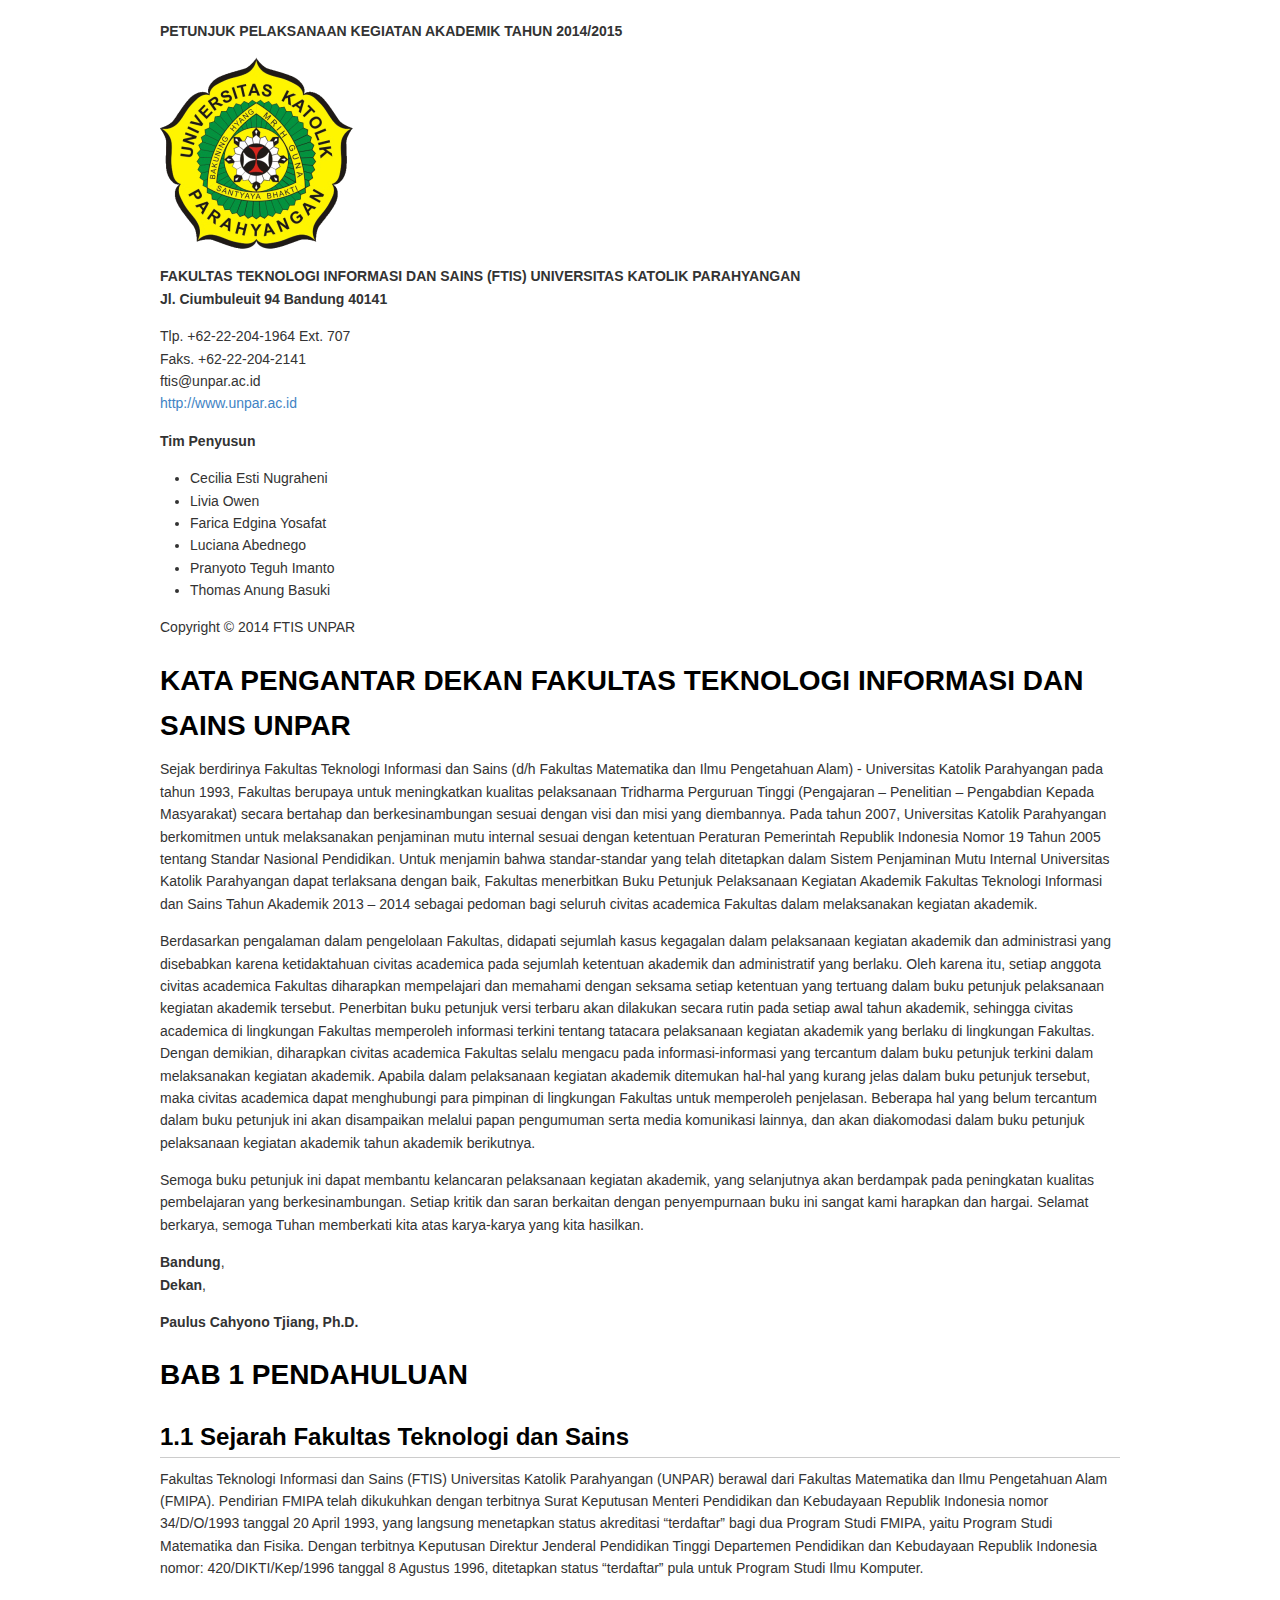
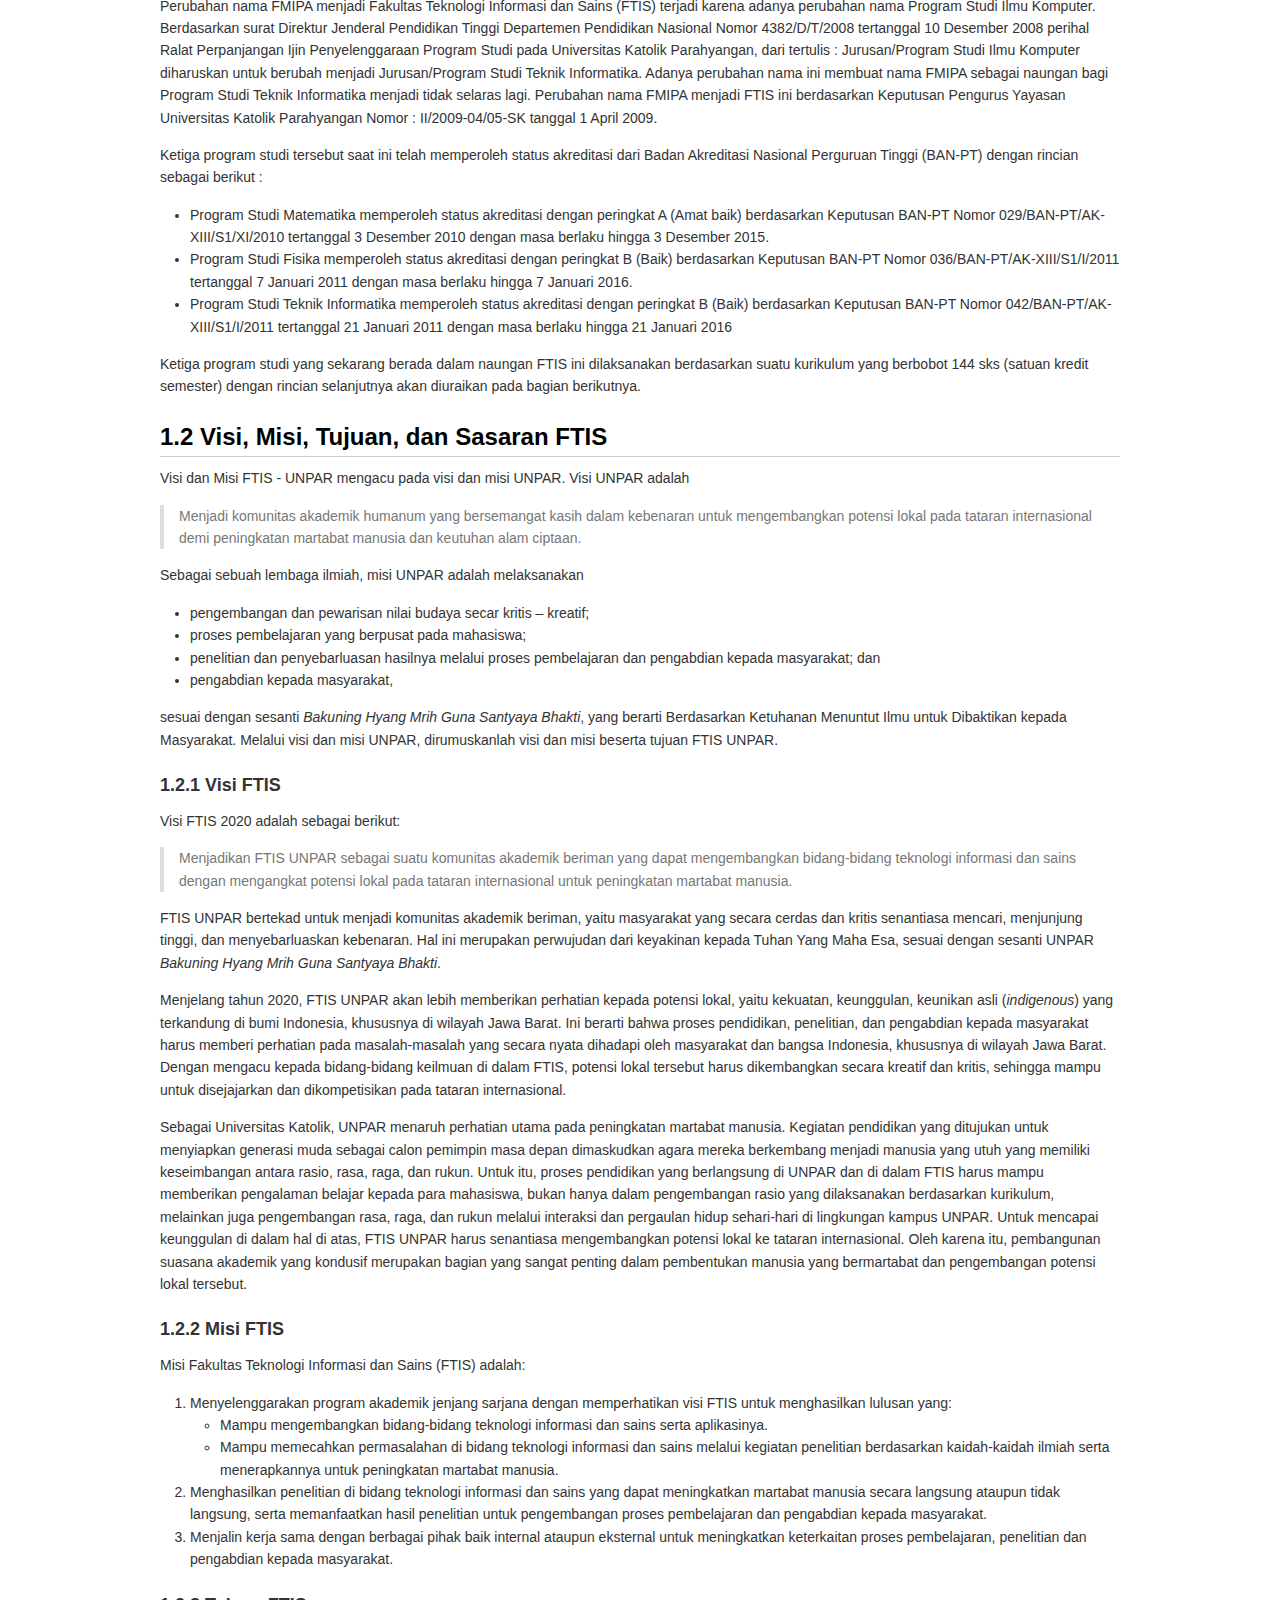
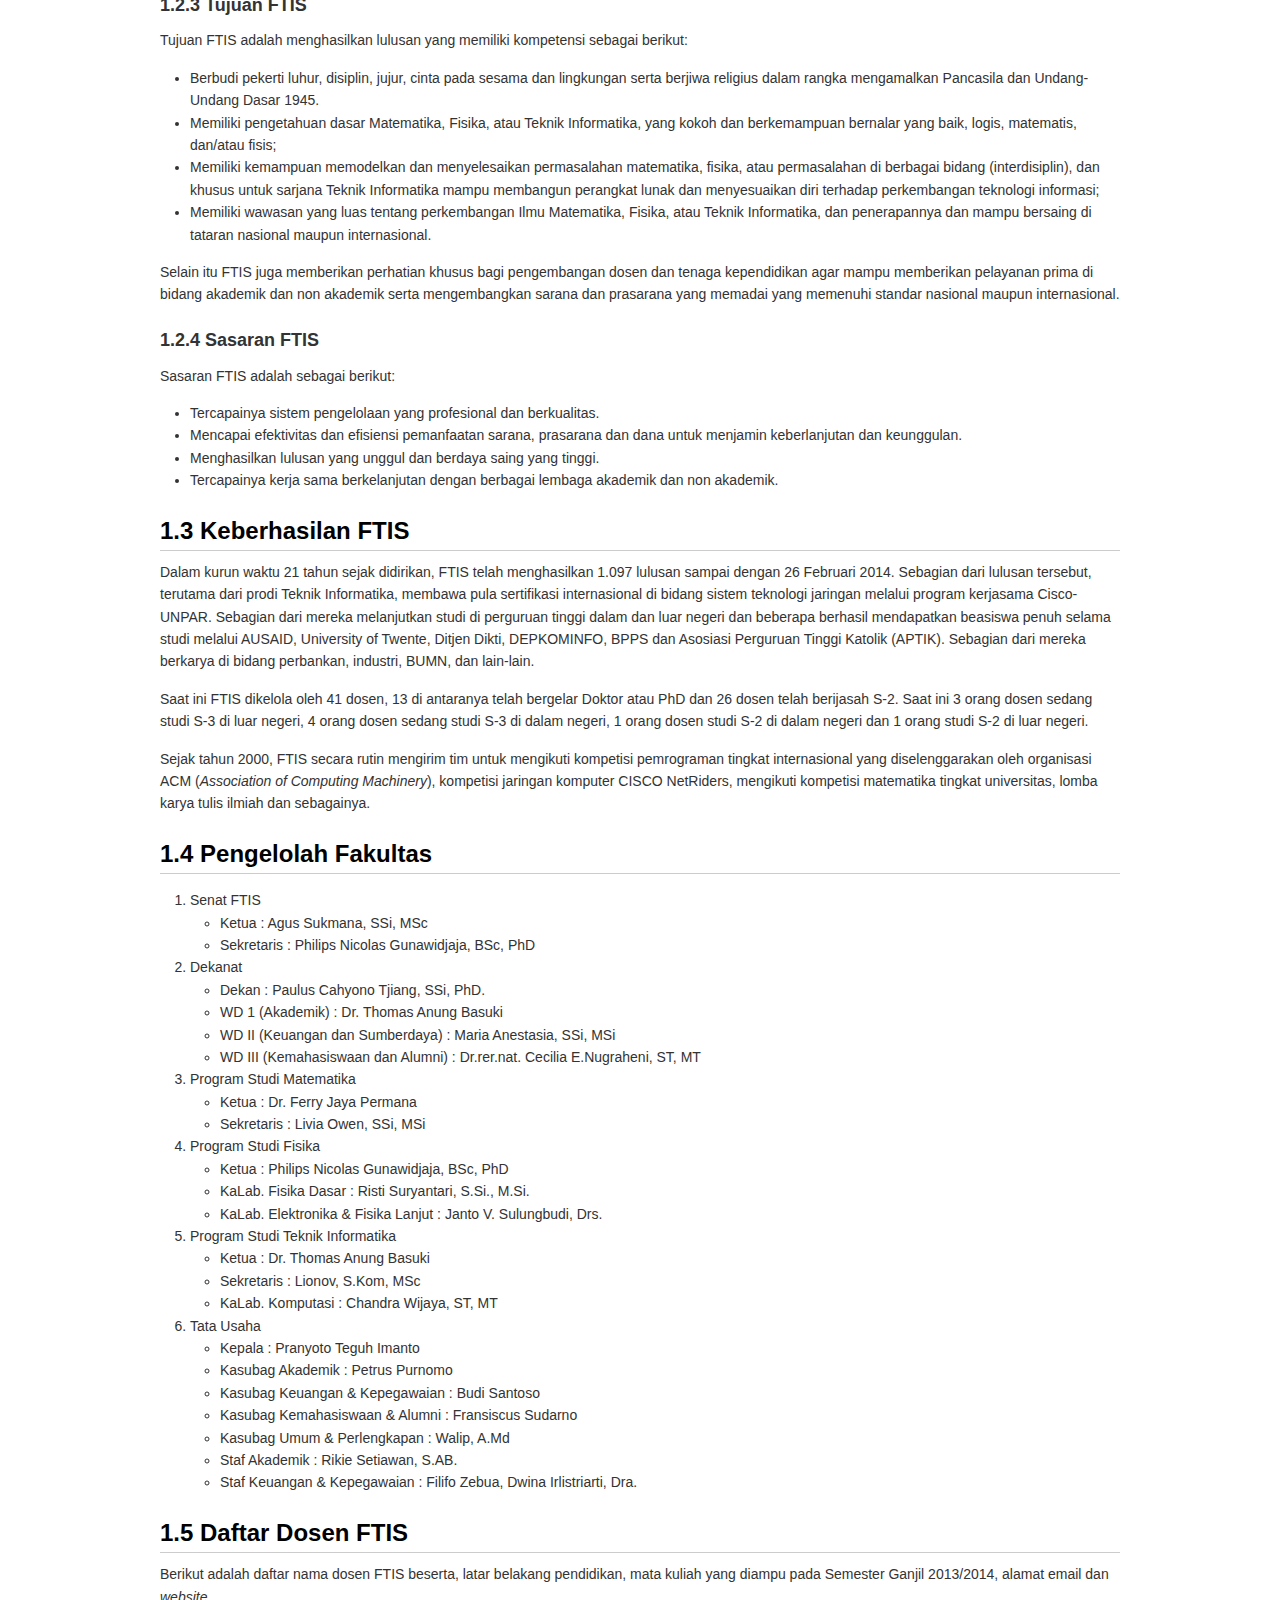
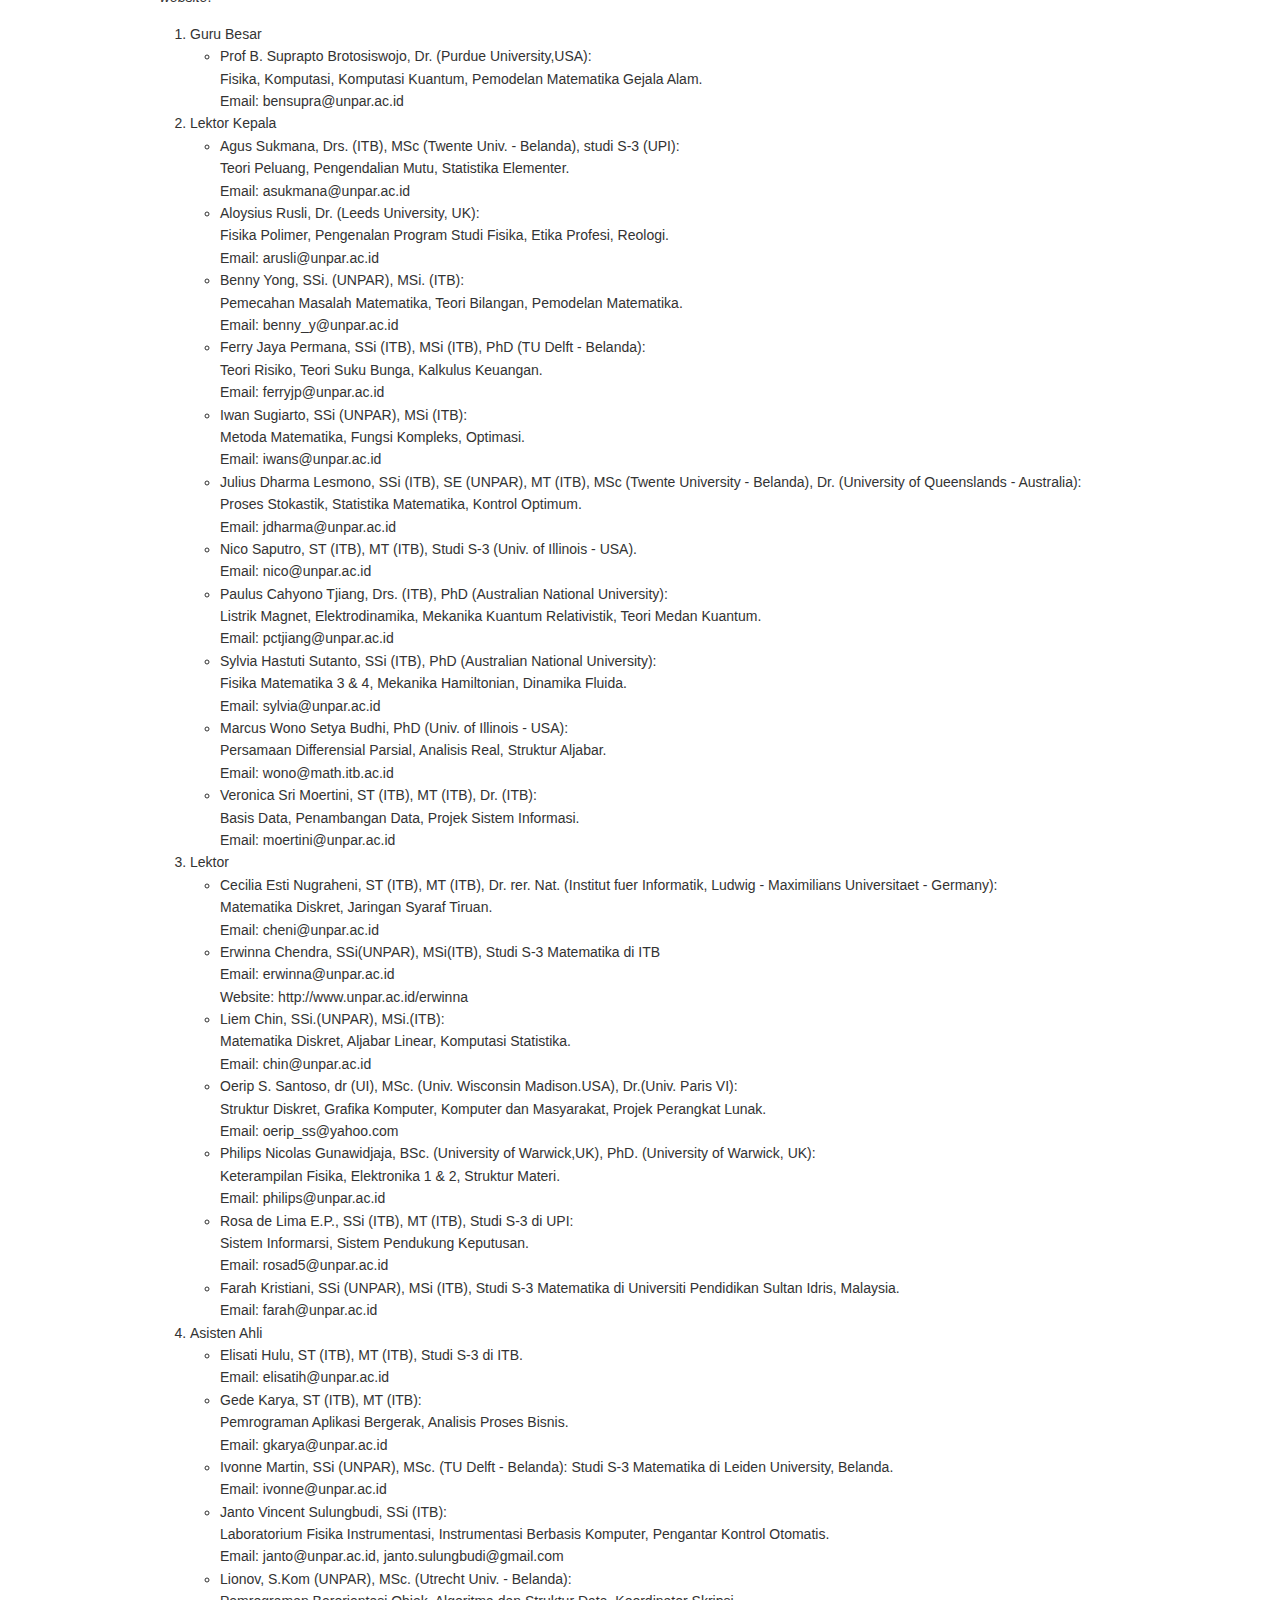
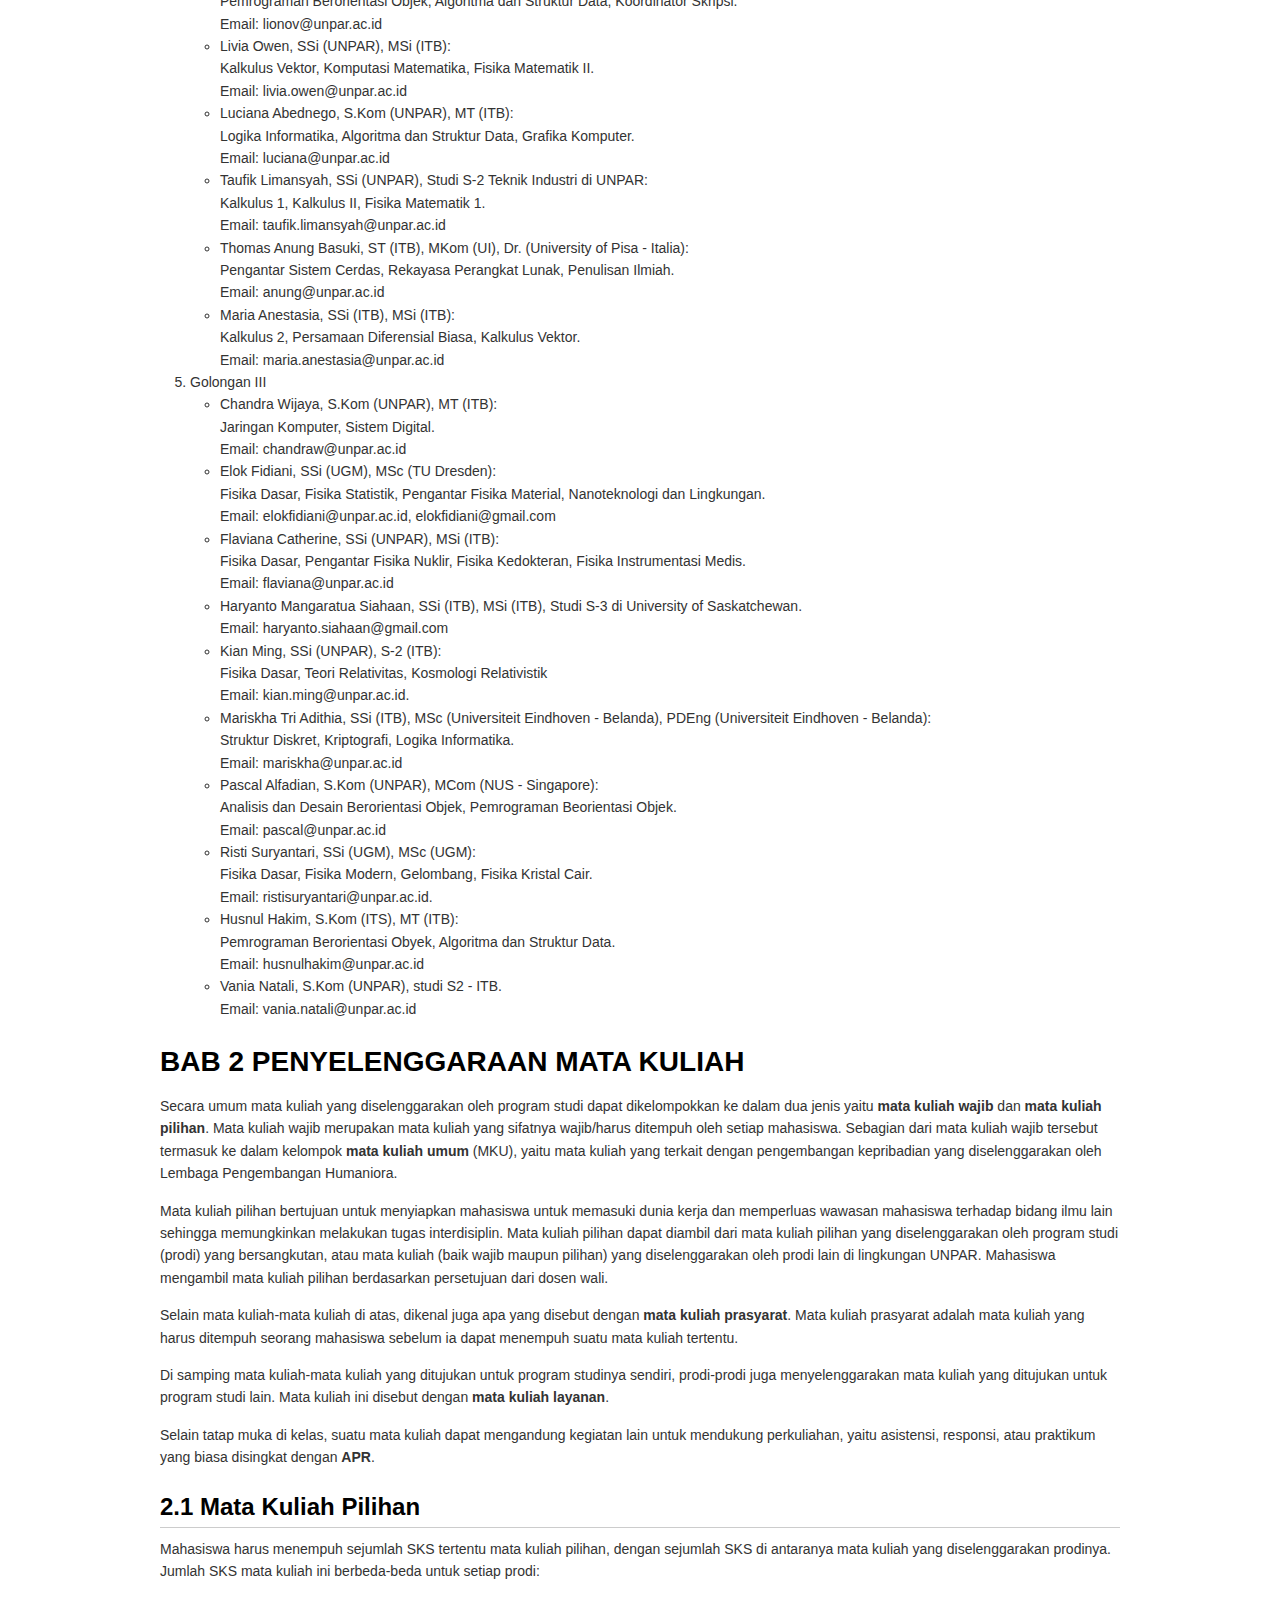
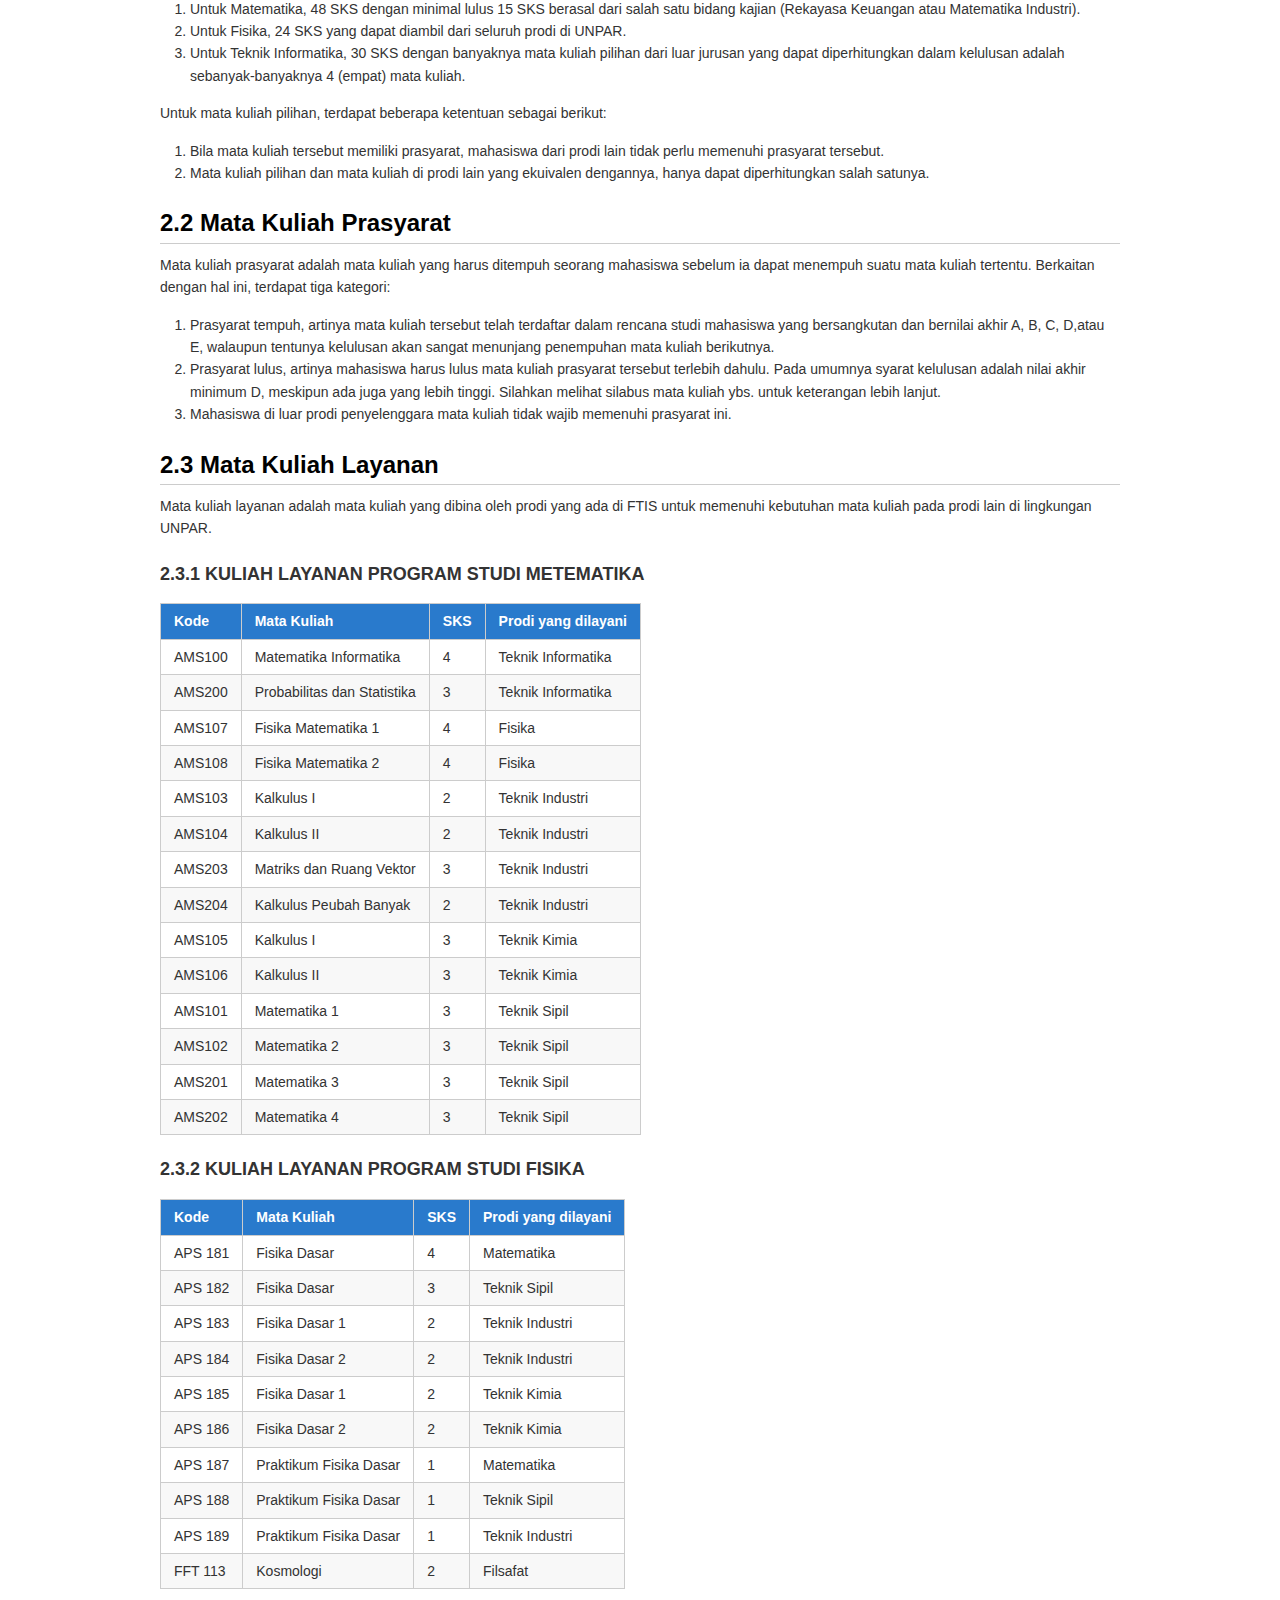
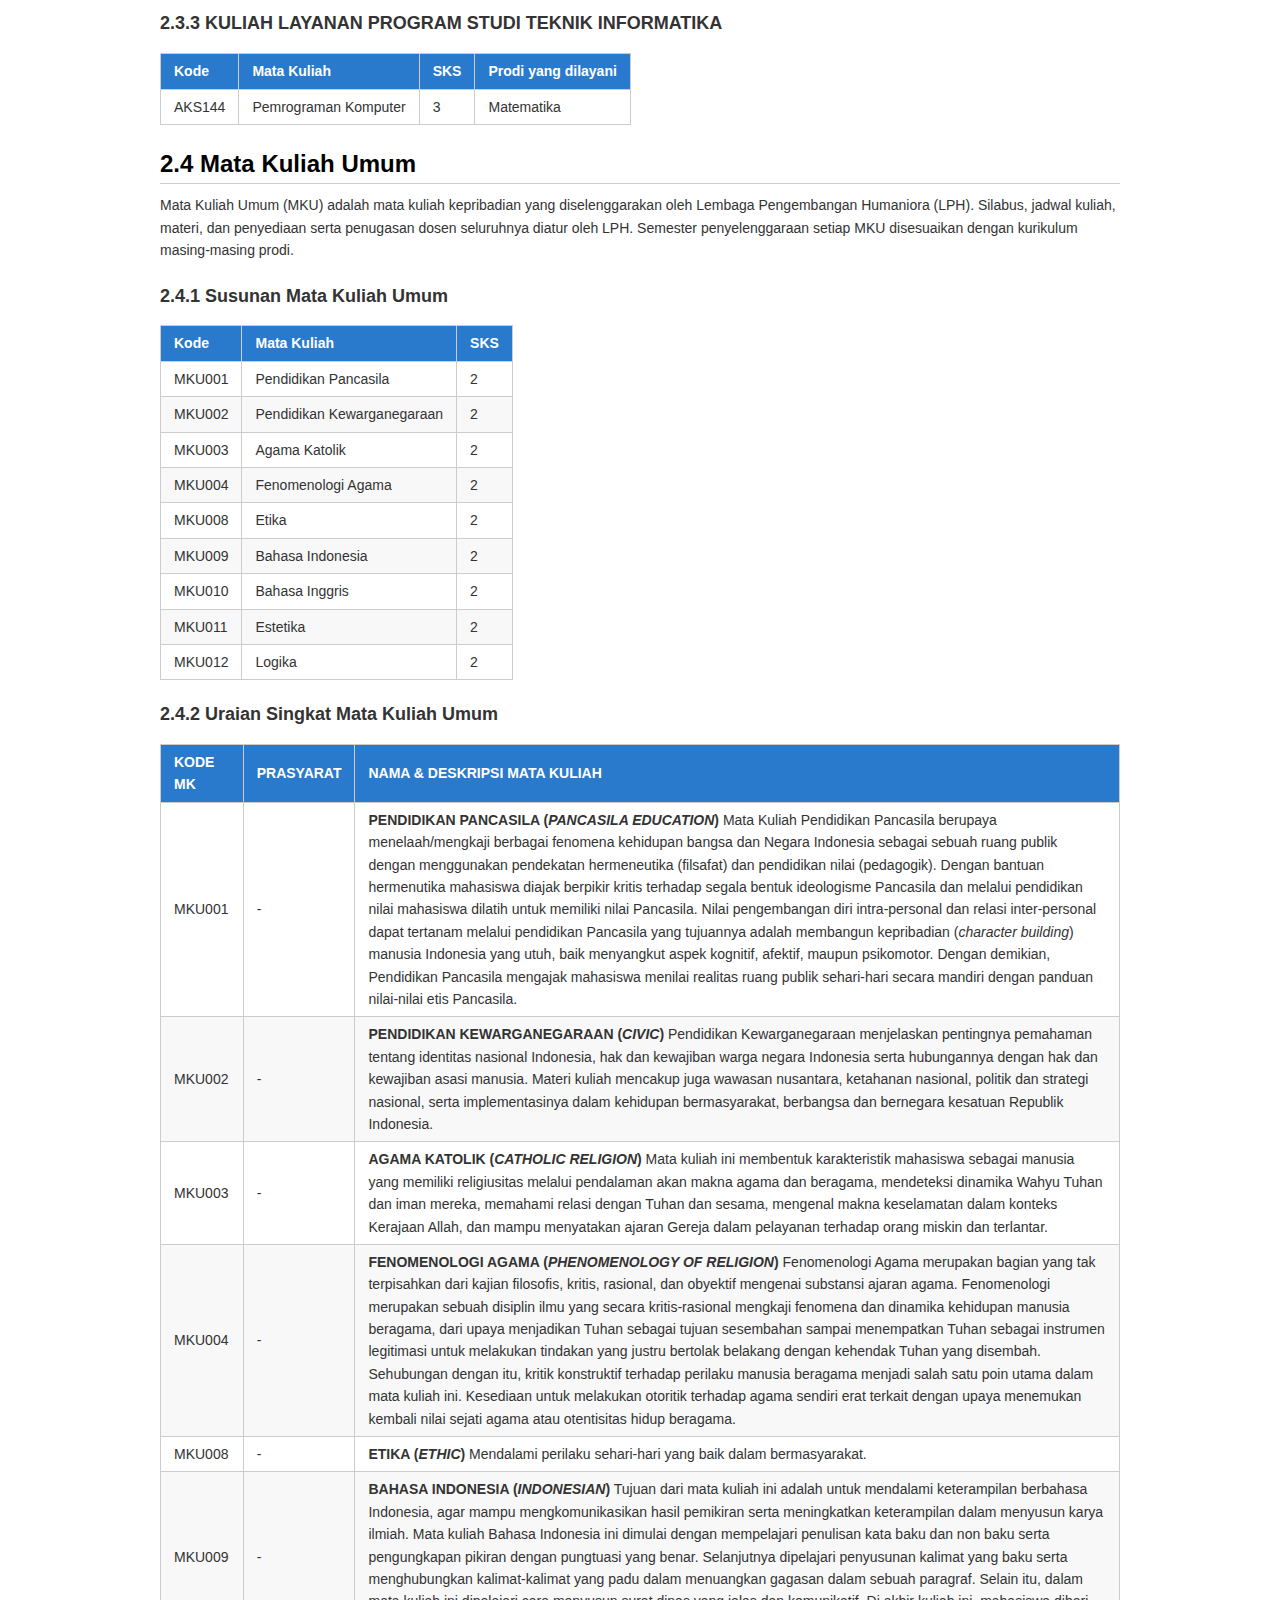
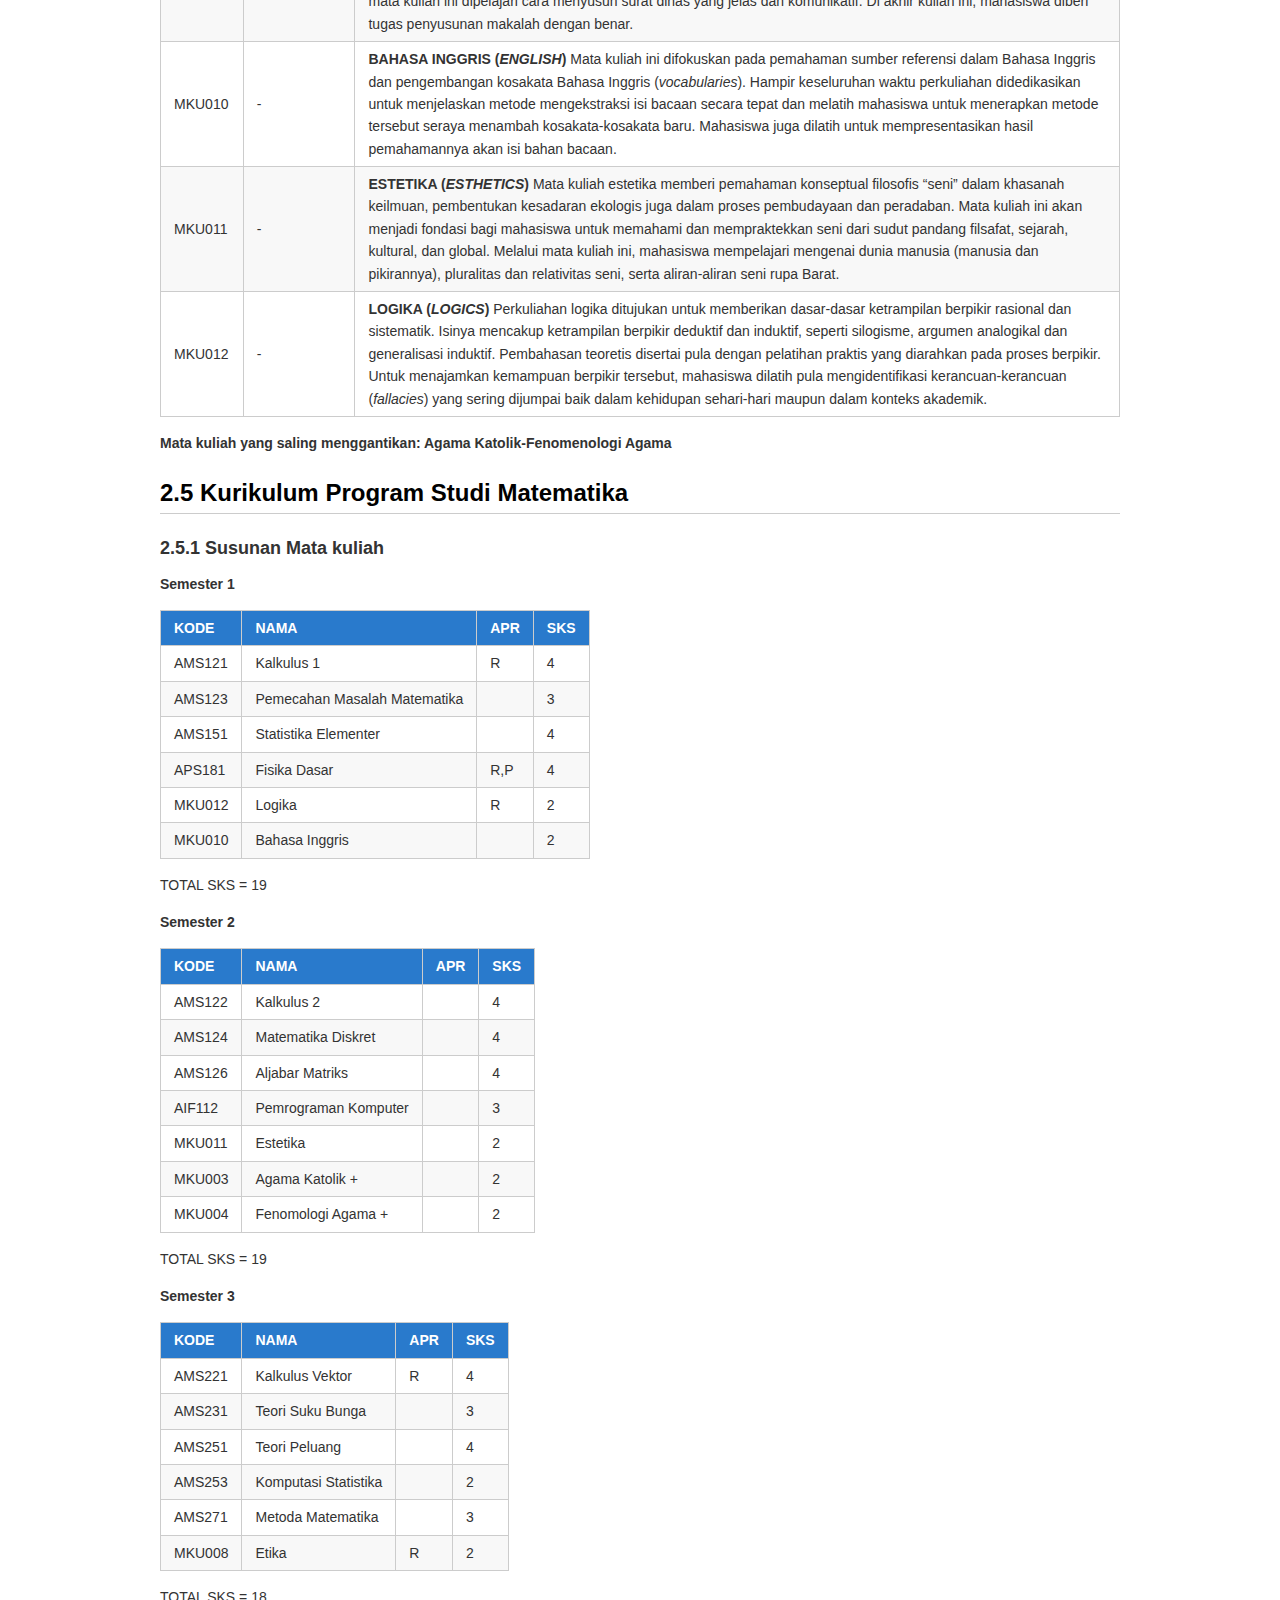
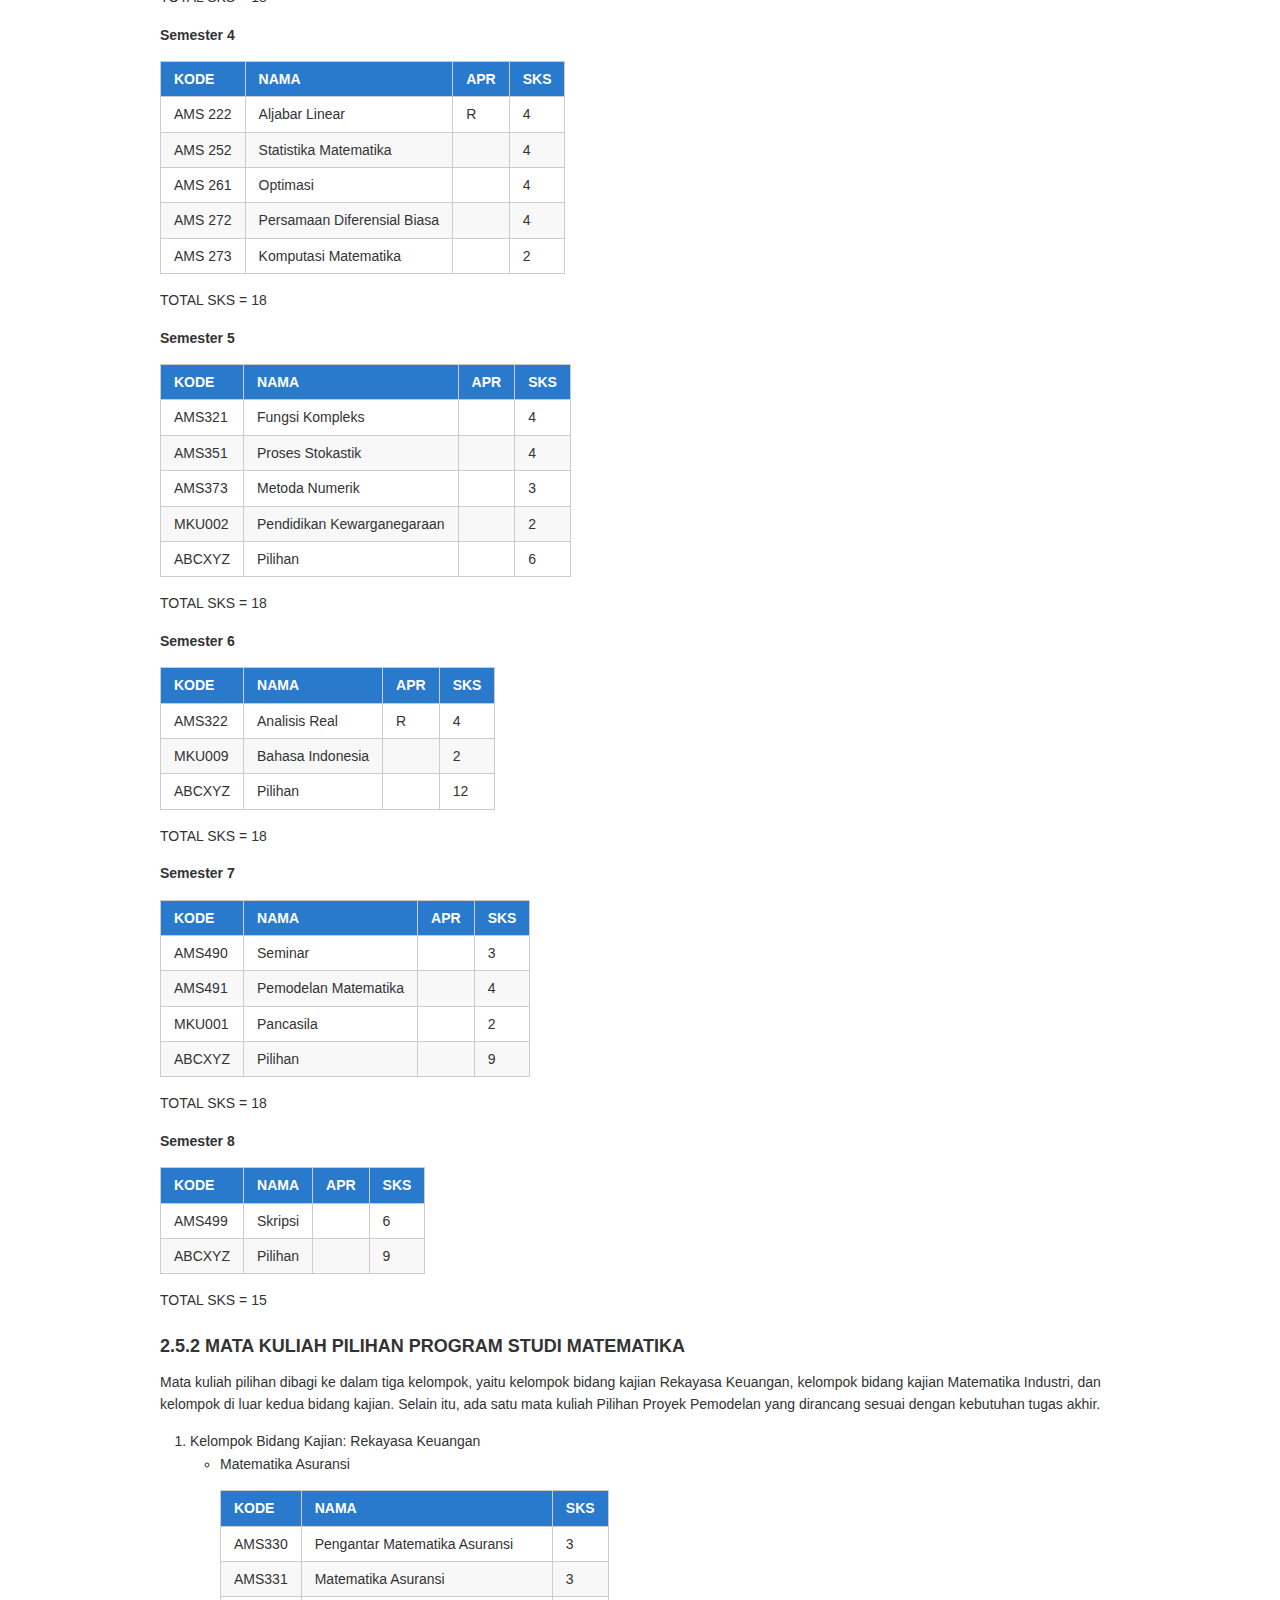
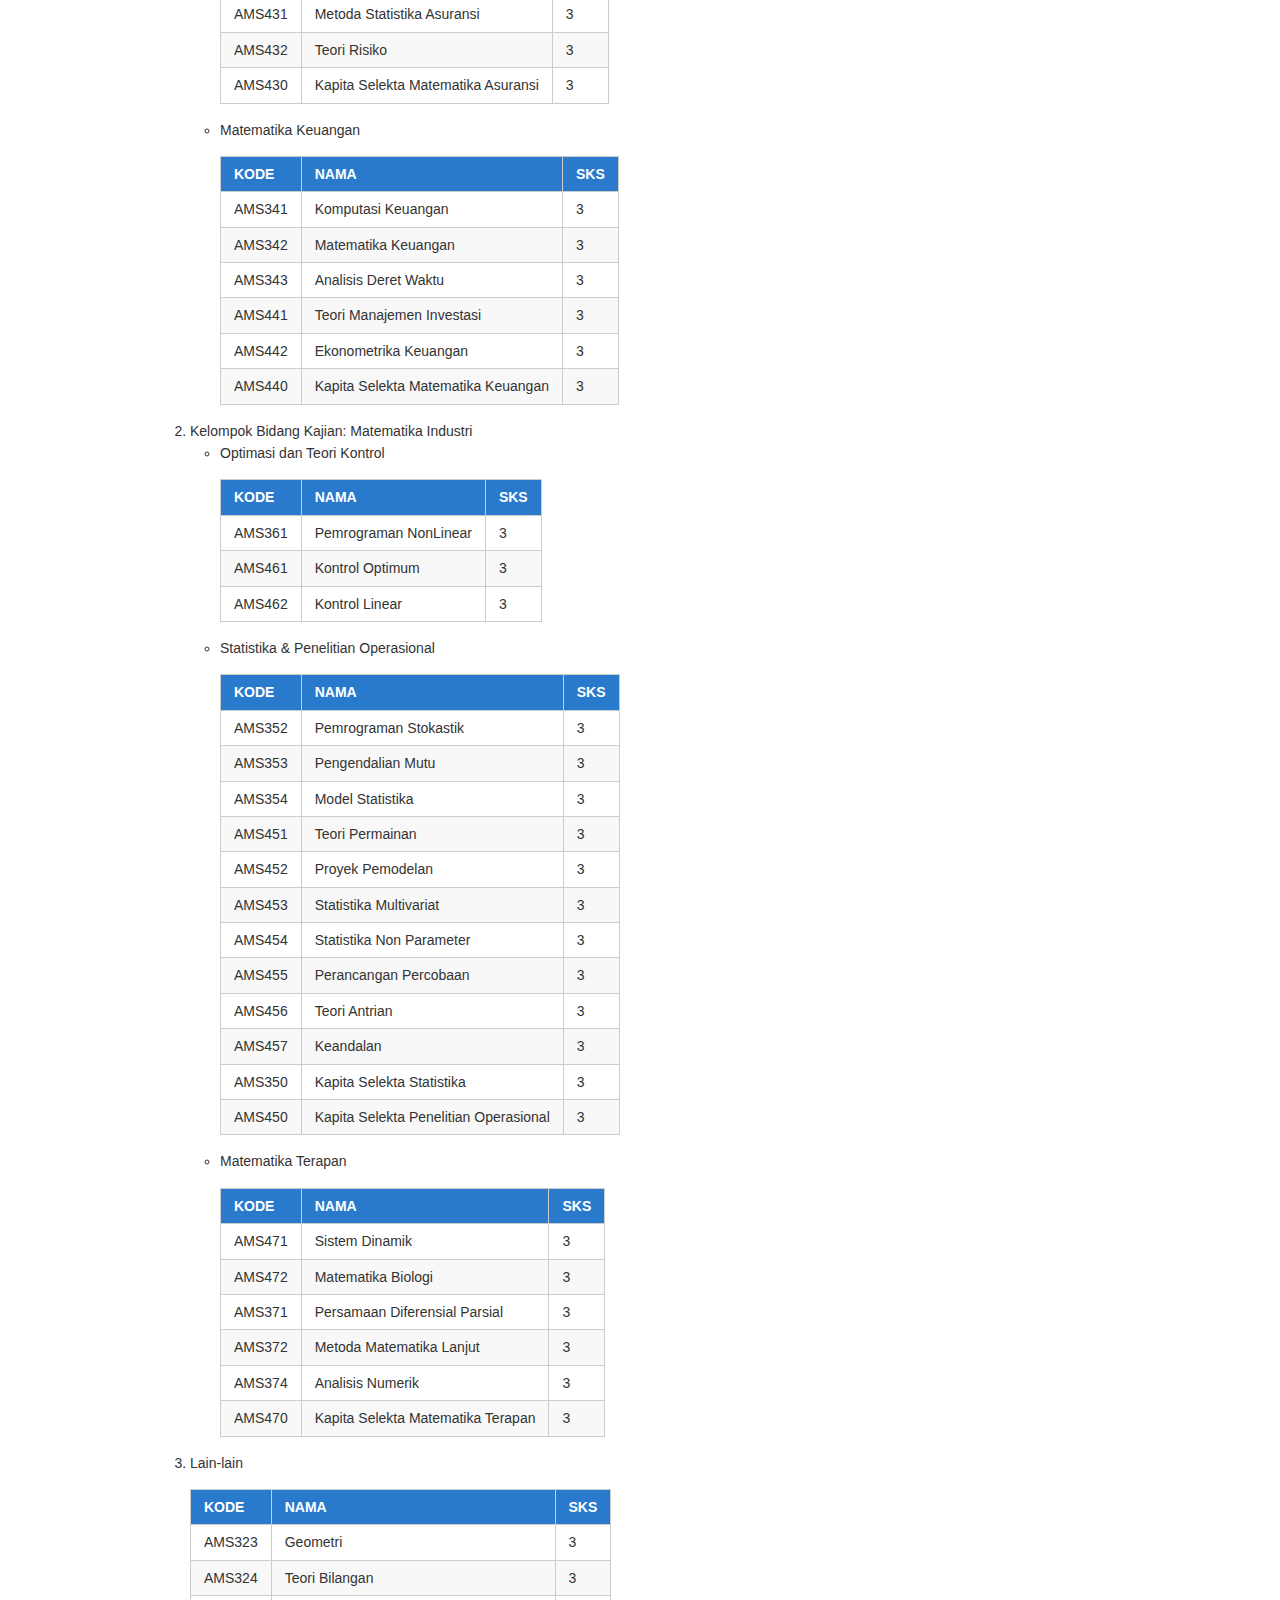
==== index.html @ fb12d9ad "Initial version of gh-pages for http://ftisunpar.github.io/juklak" ====
<!DOCTYPE html PUBLIC "-//W3C//DTD XHTML 1.0 Transitional//EN" "http://www.w3.org/TR/xhtml1/DTD/xhtml1-transitional.dtd">
<html xmlns="http://www.w3.org/1999/xhtml">
<head>
  <meta http-equiv="Content-Type" content="text/html; charset=utf-8" />
  <meta http-equiv="Content-Style-Type" content="text/css" />
  <meta name="generator" content="pandoc" />
  <title></title>
  <link rel="stylesheet" type="text/css" href="css/style.css">
  <style type="text/css">code{white-space: pre;}</style>
</head>
<body>
<p><strong>PETUNJUK PELAKSANAAN KEGIATAN AKADEMIK TAHUN 2014/2015</strong></p>
<div class="figure">
<img src="images/unpar.png" title="Logo UNPAR" alt="Logo UNPAR"/>
</div>
<p><strong>FAKULTAS TEKNOLOGI INFORMASI DAN SAINS (FTIS) UNIVERSITAS KATOLIK PARAHYANGAN</strong><br /><strong>Jl. Ciumbuleuit 94 Bandung 40141</strong></p>
<p>Tlp. +62-22-204-1964 Ext. 707<br />Faks. +62-22-204-2141<br />ftis@unpar.ac.id<br /><a href="http://www.unpar.ac.id" class="uri">http://www.unpar.ac.id</a></p>
<p><strong>Tim Penyusun</strong></p>
<ul>
<li>Cecilia Esti Nugraheni</li>
<li>Livia Owen</li>
<li>Farica Edgina Yosafat</li>
<li>Luciana Abednego</li>
<li>Pranyoto Teguh Imanto</li>
<li>Thomas Anung Basuki</li>
</ul>
<p>Copyright © 2014 FTIS UNPAR</p>
<h1 id="kata-pengantar-dekan-fakultas-teknologi-informasi-dan-sains-unpar">KATA PENGANTAR DEKAN FAKULTAS TEKNOLOGI INFORMASI DAN SAINS UNPAR</h1>
<p>Sejak berdirinya Fakultas Teknologi Informasi dan Sains (d/h Fakultas Matematika dan Ilmu Pengetahuan Alam) - Universitas Katolik Parahyangan pada tahun 1993, Fakultas berupaya untuk meningkatkan kualitas pelaksanaan Tridharma Perguruan Tinggi (Pengajaran – Penelitian – Pengabdian Kepada Masyarakat) secara bertahap dan berkesinambungan sesuai dengan visi dan misi yang diembannya. Pada tahun 2007, Universitas Katolik Parahyangan berkomitmen untuk melaksanakan penjaminan mutu internal sesuai dengan ketentuan Peraturan Pemerintah Republik Indonesia Nomor 19 Tahun 2005 tentang Standar Nasional Pendidikan. Untuk menjamin bahwa standar-standar yang telah ditetapkan dalam Sistem Penjaminan Mutu Internal Universitas Katolik Parahyangan dapat terlaksana dengan baik, Fakultas menerbitkan Buku Petunjuk Pelaksanaan Kegiatan Akademik Fakultas Teknologi Informasi dan Sains Tahun Akademik 2013 – 2014 sebagai pedoman bagi seluruh civitas academica Fakultas dalam melaksanakan kegiatan akademik.</p>
<p>Berdasarkan pengalaman dalam pengelolaan Fakultas, didapati sejumlah kasus kegagalan dalam pelaksanaan kegiatan akademik dan administrasi yang disebabkan karena ketidaktahuan civitas academica pada sejumlah ketentuan akademik dan administratif yang berlaku. Oleh karena itu, setiap anggota civitas academica Fakultas diharapkan mempelajari dan memahami dengan seksama setiap ketentuan yang tertuang dalam buku petunjuk pelaksanaan kegiatan akademik tersebut. Penerbitan buku petunjuk versi terbaru akan dilakukan secara rutin pada setiap awal tahun akademik, sehingga civitas academica di lingkungan Fakultas memperoleh informasi terkini tentang tatacara pelaksanaan kegiatan akademik yang berlaku di lingkungan Fakultas. Dengan demikian, diharapkan civitas academica Fakultas selalu mengacu pada informasi-informasi yang tercantum dalam buku petunjuk terkini dalam melaksanakan kegiatan akademik. Apabila dalam pelaksanaan kegiatan akademik ditemukan hal-hal yang kurang jelas dalam buku petunjuk tersebut, maka civitas academica dapat menghubungi para pimpinan di lingkungan Fakultas untuk memperoleh penjelasan. Beberapa hal yang belum tercantum dalam buku petunjuk ini akan disampaikan melalui papan pengumuman serta media komunikasi lainnya, dan akan diakomodasi dalam buku petunjuk pelaksanaan kegiatan akademik tahun akademik berikutnya.</p>
<p>Semoga buku petunjuk ini dapat membantu kelancaran pelaksanaan kegiatan akademik, yang selanjutnya akan berdampak pada peningkatan kualitas pembelajaran yang berkesinambungan. Setiap kritik dan saran berkaitan dengan penyempurnaan buku ini sangat kami harapkan dan hargai. Selamat berkarya, semoga Tuhan memberkati kita atas karya-karya yang kita hasilkan.</p>
<p><strong>Bandung</strong>,<br /><strong>Dekan</strong>,</p>
<p><strong>Paulus Cahyono Tjiang, Ph.D.</strong></p>
<h1 id="bab-1-pendahuluan">BAB 1 PENDAHULUAN</h1>
<h2 id="sejarah-fakultas-teknologi-dan-sains">1.1 Sejarah Fakultas Teknologi dan Sains</h2>
<p>Fakultas Teknologi Informasi dan Sains (FTIS) Universitas Katolik Parahyangan (UNPAR) berawal dari Fakultas Matematika dan Ilmu Pengetahuan Alam (FMIPA). Pendirian FMIPA telah dikukuhkan dengan terbitnya Surat Keputusan Menteri Pendidikan dan Kebudayaan Republik Indonesia nomor 34/D/O/1993 tanggal 20 April 1993, yang langsung menetapkan status akreditasi “terdaftar” bagi dua Program Studi FMIPA, yaitu Program Studi Matematika dan Fisika. Dengan terbitnya Keputusan Direktur Jenderal Pendidikan Tinggi Departemen Pendidikan dan Kebudayaan Republik Indonesia nomor: 420/DIKTI/Kep/1996 tanggal 8 Agustus 1996, ditetapkan status “terdaftar” pula untuk Program Studi Ilmu Komputer.</p>
<p>Perubahan nama FMIPA menjadi Fakultas Teknologi Informasi dan Sains (FTIS) terjadi karena adanya perubahan nama Program Studi Ilmu Komputer. Berdasarkan surat Direktur Jenderal Pendidikan Tinggi Departemen Pendidikan Nasional Nomor 4382/D/T/2008 tertanggal 10 Desember 2008 perihal Ralat Perpanjangan Ijin Penyelenggaraan Program Studi pada Universitas Katolik Parahyangan, dari tertulis : Jurusan/Program Studi Ilmu Komputer diharuskan untuk berubah menjadi Jurusan/Program Studi Teknik Informatika. Adanya perubahan nama ini membuat nama FMIPA sebagai naungan bagi Program Studi Teknik Informatika menjadi tidak selaras lagi. Perubahan nama FMIPA menjadi FTIS ini berdasarkan Keputusan Pengurus Yayasan Universitas Katolik Parahyangan Nomor : II/2009-04/05-SK tanggal 1 April 2009.</p>
<p>Ketiga program studi tersebut saat ini telah memperoleh status akreditasi dari Badan Akreditasi Nasional Perguruan Tinggi (BAN-PT) dengan rincian sebagai berikut :</p>
<ul>
<li>Program Studi Matematika memperoleh status akreditasi dengan peringkat A (Amat baik) berdasarkan Keputusan BAN-PT Nomor 029/BAN-PT/AK-XIII/S1/XI/2010 tertanggal 3 Desember 2010 dengan masa berlaku hingga 3 Desember 2015.</li>
<li>Program Studi Fisika memperoleh status akreditasi dengan peringkat B (Baik) berdasarkan Keputusan BAN-PT Nomor 036/BAN-PT/AK-XIII/S1/I/2011 tertanggal 7 Januari 2011 dengan masa berlaku hingga 7 Januari 2016.</li>
<li>Program Studi Teknik Informatika memperoleh status akreditasi dengan peringkat B (Baik) berdasarkan Keputusan BAN-PT Nomor 042/BAN-PT/AK-XIII/S1/I/2011 tertanggal 21 Januari 2011 dengan masa berlaku hingga 21 Januari 2016</li>
</ul>
<p>Ketiga program studi yang sekarang berada dalam naungan FTIS ini dilaksanakan berdasarkan suatu kurikulum yang berbobot 144 sks (satuan kredit semester) dengan rincian selanjutnya akan diuraikan pada bagian berikutnya.</p>
<h2 id="visi-misi-tujuan-dan-sasaran-ftis">1.2 Visi, Misi, Tujuan, dan Sasaran FTIS</h2>
<p>Visi dan Misi FTIS - UNPAR mengacu pada visi dan misi UNPAR. Visi UNPAR adalah</p>
<blockquote>
<p>Menjadi komunitas akademik humanum yang bersemangat kasih dalam kebenaran untuk mengembangkan potensi lokal pada tataran internasional demi peningkatan martabat manusia dan keutuhan alam ciptaan.</p>
</blockquote>
<p>Sebagai sebuah lembaga ilmiah, misi UNPAR adalah melaksanakan</p>
<ul>
<li>pengembangan dan pewarisan nilai budaya secar kritis – kreatif;</li>
<li>proses pembelajaran yang berpusat pada mahasiswa;</li>
<li>penelitian dan penyebarluasan hasilnya melalui proses pembelajaran dan pengabdian kepada masyarakat; dan</li>
<li>pengabdian kepada masyarakat,</li>
</ul>
<p>sesuai dengan sesanti <em>Bakuning Hyang Mrih Guna Santyaya Bhakti</em>, yang berarti Berdasarkan Ketuhanan Menuntut Ilmu untuk Dibaktikan kepada Masyarakat. Melalui visi dan misi UNPAR, dirumuskanlah visi dan misi beserta tujuan FTIS UNPAR.</p>
<h3 id="visi-ftis">1.2.1 Visi FTIS</h3>
<p>Visi FTIS 2020 adalah sebagai berikut:</p>
<blockquote>
<p>Menjadikan FTIS UNPAR sebagai suatu komunitas akademik beriman yang dapat mengembangkan bidang-bidang teknologi informasi dan sains dengan mengangkat potensi lokal pada tataran internasional untuk peningkatan martabat manusia.</p>
</blockquote>
<p>FTIS UNPAR bertekad untuk menjadi komunitas akademik beriman, yaitu masyarakat yang secara cerdas dan kritis senantiasa mencari, menjunjung tinggi, dan menyebarluaskan kebenaran. Hal ini merupakan perwujudan dari keyakinan kepada Tuhan Yang Maha Esa, sesuai dengan sesanti UNPAR <em>Bakuning Hyang Mrih Guna Santyaya Bhakti</em>.</p>
<p>Menjelang tahun 2020, FTIS UNPAR akan lebih memberikan perhatian kepada potensi lokal, yaitu kekuatan, keunggulan, keunikan asli (<em>indigenous</em>) yang terkandung di bumi Indonesia, khususnya di wilayah Jawa Barat. Ini berarti bahwa proses pendidikan, penelitian, dan pengabdian kepada masyarakat harus memberi perhatian pada masalah-masalah yang secara nyata dihadapi oleh masyarakat dan bangsa Indonesia, khususnya di wilayah Jawa Barat. Dengan mengacu kepada bidang-bidang keilmuan di dalam FTIS, potensi lokal tersebut harus dikembangkan secara kreatif dan kritis, sehingga mampu untuk disejajarkan dan dikompetisikan pada tataran internasional.</p>
<p>Sebagai Universitas Katolik, UNPAR menaruh perhatian utama pada peningkatan martabat manusia. Kegiatan pendidikan yang ditujukan untuk menyiapkan generasi muda sebagai calon pemimpin masa depan dimaskudkan agara mereka berkembang menjadi manusia yang utuh yang memiliki keseimbangan antara rasio, rasa, raga, dan rukun. Untuk itu, proses pendidikan yang berlangsung di UNPAR dan di dalam FTIS harus mampu memberikan pengalaman belajar kepada para mahasiswa, bukan hanya dalam pengembangan rasio yang dilaksanakan berdasarkan kurikulum, melainkan juga pengembangan rasa, raga, dan rukun melalui interaksi dan pergaulan hidup sehari-hari di lingkungan kampus UNPAR. Untuk mencapai keunggulan di dalam hal di atas, FTIS UNPAR harus senantiasa mengembangkan potensi lokal ke tataran internasional. Oleh karena itu, pembangunan suasana akademik yang kondusif merupakan bagian yang sangat penting dalam pembentukan manusia yang bermartabat dan pengembangan potensi lokal tersebut.</p>
<h3 id="misi-ftis">1.2.2 Misi FTIS</h3>
<p>Misi Fakultas Teknologi Informasi dan Sains (FTIS) adalah:</p>
<ol style="list-style-type: decimal">
<li>Menyelenggarakan program akademik jenjang sarjana dengan memperhatikan visi FTIS untuk menghasilkan lulusan yang:
<ul>
<li>Mampu mengembangkan bidang-bidang teknologi informasi dan sains serta aplikasinya.</li>
<li>Mampu memecahkan permasalahan di bidang teknologi informasi dan sains melalui kegiatan penelitian berdasarkan kaidah-kaidah ilmiah serta menerapkannya untuk peningkatan martabat manusia.</li>
</ul></li>
<li>Menghasilkan penelitian di bidang teknologi informasi dan sains yang dapat meningkatkan martabat manusia secara langsung ataupun tidak langsung, serta memanfaatkan hasil penelitian untuk pengembangan proses pembelajaran dan pengabdian kepada masyarakat.</li>
<li>Menjalin kerja sama dengan berbagai pihak baik internal ataupun eksternal untuk meningkatkan keterkaitan proses pembelajaran, penelitian dan pengabdian kepada masyarakat.</li>
</ol>
<h3 id="tujuan-ftis">1.2.3 Tujuan FTIS</h3>
<p>Tujuan FTIS adalah menghasilkan lulusan yang memiliki kompetensi sebagai berikut:</p>
<ul>
<li>Berbudi pekerti luhur, disiplin, jujur, cinta pada sesama dan lingkungan serta berjiwa religius dalam rangka mengamalkan Pancasila dan Undang-Undang Dasar 1945.</li>
<li>Memiliki pengetahuan dasar Matematika, Fisika, atau Teknik Informatika, yang kokoh dan berkemampuan bernalar yang baik, logis, matematis, dan/atau fisis;</li>
<li>Memiliki kemampuan memodelkan dan menyelesaikan permasalahan matematika, fisika, atau permasalahan di berbagai bidang (interdisiplin), dan khusus untuk sarjana Teknik Informatika mampu membangun perangkat lunak dan menyesuaikan diri terhadap perkembangan teknologi informasi;</li>
<li>Memiliki wawasan yang luas tentang perkembangan Ilmu Matematika, Fisika, atau Teknik Informatika, dan penerapannya dan mampu bersaing di tataran nasional maupun internasional.</li>
</ul>
<p>Selain itu FTIS juga memberikan perhatian khusus bagi pengembangan dosen dan tenaga kependidikan agar mampu memberikan pelayanan prima di bidang akademik dan non akademik serta mengembangkan sarana dan prasarana yang memadai yang memenuhi standar nasional maupun internasional.</p>
<h3 id="sasaran-ftis">1.2.4 Sasaran FTIS</h3>
<p>Sasaran FTIS adalah sebagai berikut:</p>
<ul>
<li>Tercapainya sistem pengelolaan yang profesional dan berkualitas.</li>
<li>Mencapai efektivitas dan efisiensi pemanfaatan sarana, prasarana dan dana untuk menjamin keberlanjutan dan keunggulan.</li>
<li>Menghasilkan lulusan yang unggul dan berdaya saing yang tinggi.</li>
<li>Tercapainya kerja sama berkelanjutan dengan berbagai lembaga akademik dan non akademik.</li>
</ul>
<h2 id="keberhasilan-ftis">1.3 Keberhasilan FTIS</h2>
<p>Dalam kurun waktu 21 tahun sejak didirikan, FTIS telah menghasilkan 1.097 lulusan sampai dengan 26 Februari 2014. Sebagian dari lulusan tersebut, terutama dari prodi Teknik Informatika, membawa pula sertifikasi internasional di bidang sistem teknologi jaringan melalui program kerjasama Cisco-UNPAR. Sebagian dari mereka melanjutkan studi di perguruan tinggi dalam dan luar negeri dan beberapa berhasil mendapatkan beasiswa penuh selama studi melalui AUSAID, University of Twente, Ditjen Dikti, DEPKOMINFO, BPPS dan Asosiasi Perguruan Tinggi Katolik (APTIK). Sebagian dari mereka berkarya di bidang perbankan, industri, BUMN, dan lain-lain.</p>
<p>Saat ini FTIS dikelola oleh 41 dosen, 13 di antaranya telah bergelar Doktor atau PhD dan 26 dosen telah berijasah S-2. Saat ini 3 orang dosen sedang studi S-3 di luar negeri, 4 orang dosen sedang studi S-3 di dalam negeri, 1 orang dosen studi S-2 di dalam negeri dan 1 orang studi S-2 di luar negeri.</p>
<p>Sejak tahun 2000, FTIS secara rutin mengirim tim untuk mengikuti kompetisi pemrograman tingkat internasional yang diselenggarakan oleh organisasi ACM (<em>Association of Computing Machinery</em>), kompetisi jaringan komputer CISCO NetRiders, mengikuti kompetisi matematika tingkat universitas, lomba karya tulis ilmiah dan sebagainya.</p>
<h2 id="pengelolah-fakultas">1.4 Pengelolah Fakultas</h2>
<ol style="list-style-type: decimal">
<li>Senat FTIS
<ul>
<li>Ketua : Agus Sukmana, SSi, MSc</li>
<li>Sekretaris : Philips Nicolas Gunawidjaja, BSc, PhD</li>
</ul></li>
<li>Dekanat
<ul>
<li>Dekan : Paulus Cahyono Tjiang, SSi, PhD.</li>
<li>WD 1 (Akademik) : Dr. Thomas Anung Basuki</li>
<li>WD II (Keuangan dan Sumberdaya) : Maria Anestasia, SSi, MSi</li>
<li>WD III (Kemahasiswaan dan Alumni) : Dr.rer.nat. Cecilia E.Nugraheni, ST, MT</li>
</ul></li>
<li>Program Studi Matematika
<ul>
<li>Ketua : Dr. Ferry Jaya Permana</li>
<li>Sekretaris : Livia Owen, SSi, MSi</li>
</ul></li>
<li>Program Studi Fisika
<ul>
<li>Ketua : Philips Nicolas Gunawidjaja, BSc, PhD</li>
<li>KaLab. Fisika Dasar : Risti Suryantari, S.Si., M.Si.</li>
<li>KaLab. Elektronika &amp; Fisika Lanjut : Janto V. Sulungbudi, Drs.</li>
</ul></li>
<li>Program Studi Teknik Informatika
<ul>
<li>Ketua : Dr. Thomas Anung Basuki</li>
<li>Sekretaris : Lionov, S.Kom, MSc</li>
<li>KaLab. Komputasi : Chandra Wijaya, ST, MT</li>
</ul></li>
<li>Tata Usaha
<ul>
<li>Kepala : Pranyoto Teguh Imanto</li>
<li>Kasubag Akademik : Petrus Purnomo</li>
<li>Kasubag Keuangan &amp; Kepegawaian : Budi Santoso</li>
<li>Kasubag Kemahasiswaan &amp; Alumni : Fransiscus Sudarno</li>
<li>Kasubag Umum &amp; Perlengkapan : Walip, A.Md</li>
<li>Staf Akademik : Rikie Setiawan, S.AB.</li>
<li>Staf Keuangan &amp; Kepegawaian : Filifo Zebua, Dwina Irlistriarti, Dra.</li>
</ul></li>
</ol>
<h2 id="daftar-dosen-ftis">1.5 Daftar Dosen FTIS</h2>
<p>Berikut adalah daftar nama dosen FTIS beserta, latar belakang pendidikan, mata kuliah yang diampu pada Semester Ganjil 2013/2014, alamat email dan <em>website</em>.</p>
<ol style="list-style-type: decimal">
<li>Guru Besar
<ul>
<li>Prof B. Suprapto Brotosiswojo, Dr. (Purdue University,USA):<br />Fisika, Komputasi, Komputasi Kuantum, Pemodelan Matematika Gejala Alam.<br />Email: bensupra@unpar.ac.id</li>
</ul></li>
<li>Lektor Kepala
<ul>
<li>Agus Sukmana, Drs. (ITB), MSc (Twente Univ. - Belanda), studi S-3 (UPI):<br />Teori Peluang, Pengendalian Mutu, Statistika Elementer.<br />Email: asukmana@unpar.ac.id</li>
<li>Aloysius Rusli, Dr. (Leeds University, UK):<br />Fisika Polimer, Pengenalan Program Studi Fisika, Etika Profesi, Reologi.<br />Email: arusli@unpar.ac.id</li>
<li>Benny Yong, SSi. (UNPAR), MSi. (ITB):<br />Pemecahan Masalah Matematika, Teori Bilangan, Pemodelan Matematika.<br />Email: benny_y@unpar.ac.id</li>
<li>Ferry Jaya Permana, SSi (ITB), MSi (ITB), PhD (TU Delft - Belanda):<br />Teori Risiko, Teori Suku Bunga, Kalkulus Keuangan.<br />Email: ferryjp@unpar.ac.id</li>
<li>Iwan Sugiarto, SSi (UNPAR), MSi (ITB):<br />Metoda Matematika, Fungsi Kompleks, Optimasi.<br />Email: iwans@unpar.ac.id</li>
<li>Julius Dharma Lesmono, SSi (ITB), SE (UNPAR), MT (ITB), MSc (Twente University - Belanda), Dr. (University of Queenslands - Australia):<br />Proses Stokastik, Statistika Matematika, Kontrol Optimum.<br />Email: jdharma@unpar.ac.id</li>
<li>Nico Saputro, ST (ITB), MT (ITB), Studi S-3 (Univ. of Illinois - USA).<br />Email: nico@unpar.ac.id</li>
<li>Paulus Cahyono Tjiang, Drs. (ITB), PhD (Australian National University):<br />Listrik Magnet, Elektrodinamika, Mekanika Kuantum Relativistik, Teori Medan Kuantum.<br />Email: pctjiang@unpar.ac.id</li>
<li>Sylvia Hastuti Sutanto, SSi (ITB), PhD (Australian National University):<br />Fisika Matematika 3 &amp; 4, Mekanika Hamiltonian, Dinamika Fluida.<br />Email: sylvia@unpar.ac.id</li>
<li>Marcus Wono Setya Budhi, PhD (Univ. of Illinois - USA):<br />Persamaan Differensial Parsial, Analisis Real, Struktur Aljabar.<br />Email: wono@math.itb.ac.id</li>
<li>Veronica Sri Moertini, ST (ITB), MT (ITB), Dr. (ITB):<br />Basis Data, Penambangan Data, Projek Sistem Informasi.<br />Email: moertini@unpar.ac.id</li>
</ul></li>
<li>Lektor
<ul>
<li>Cecilia Esti Nugraheni, ST (ITB), MT (ITB), Dr. rer. Nat. (Institut fuer Informatik, Ludwig - Maximilians Universitaet - Germany):<br />Matematika Diskret, Jaringan Syaraf Tiruan.<br />Email: cheni@unpar.ac.id</li>
<li>Erwinna Chendra, SSi(UNPAR), MSi(ITB), Studi S-3 Matematika di ITB<br />Email: erwinna@unpar.ac.id<br />Website: http://www.unpar.ac.id/erwinna</li>
<li>Liem Chin, SSi.(UNPAR), MSi.(ITB):<br />Matematika Diskret, Aljabar Linear, Komputasi Statistika.<br />Email: chin@unpar.ac.id</li>
<li>Oerip S. Santoso, dr (UI), MSc. (Univ. Wisconsin Madison.USA), Dr.(Univ. Paris VI):<br />Struktur Diskret, Grafika Komputer, Komputer dan Masyarakat, Projek Perangkat Lunak.<br />Email: oerip_ss@yahoo.com</li>
<li>Philips Nicolas Gunawidjaja, BSc. (University of Warwick,UK), PhD. (University of Warwick, UK):<br />Keterampilan Fisika, Elektronika 1 &amp; 2, Struktur Materi.<br />Email: philips@unpar.ac.id</li>
<li>Rosa de Lima E.P., SSi (ITB), MT (ITB), Studi S-3 di UPI:<br />Sistem Informarsi, Sistem Pendukung Keputusan.<br />Email: rosad5@unpar.ac.id</li>
<li>Farah Kristiani, SSi (UNPAR), MSi (ITB), Studi S-3 Matematika di Universiti Pendidikan Sultan Idris, Malaysia.<br />Email: farah@unpar.ac.id</li>
</ul></li>
<li>Asisten Ahli
<ul>
<li>Elisati Hulu, ST (ITB), MT (ITB), Studi S-3 di ITB.<br />Email: elisatih@unpar.ac.id</li>
<li>Gede Karya, ST (ITB), MT (ITB):<br />Pemrograman Aplikasi Bergerak, Analisis Proses Bisnis.<br />Email: gkarya@unpar.ac.id</li>
<li>Ivonne Martin, SSi (UNPAR), MSc. (TU Delft - Belanda): Studi S-3 Matematika di Leiden University, Belanda.<br />Email: ivonne@unpar.ac.id</li>
<li>Janto Vincent Sulungbudi, SSi (ITB):<br />Laboratorium Fisika Instrumentasi, Instrumentasi Berbasis Komputer, Pengantar Kontrol Otomatis.<br />Email: janto@unpar.ac.id, janto.sulungbudi@gmail.com</li>
<li>Lionov, S.Kom (UNPAR), MSc. (Utrecht Univ. - Belanda):<br />Pemrograman Berorientasi Objek, Algoritma dan Struktur Data, Koordinator Skripsi.<br />Email: lionov@unpar.ac.id</li>
<li>Livia Owen, SSi (UNPAR), MSi (ITB):<br />Kalkulus Vektor, Komputasi Matematika, Fisika Matematik II.<br />Email: livia.owen@unpar.ac.id</li>
<li>Luciana Abednego, S.Kom (UNPAR), MT (ITB):<br />Logika Informatika, Algoritma dan Struktur Data, Grafika Komputer.<br />Email: luciana@unpar.ac.id</li>
<li>Taufik Limansyah, SSi (UNPAR), Studi S-2 Teknik Industri di UNPAR:<br />Kalkulus 1, Kalkulus II, Fisika Matematik 1.<br />Email: taufik.limansyah@unpar.ac.id</li>
<li>Thomas Anung Basuki, ST (ITB), MKom (UI), Dr. (University of Pisa - Italia):<br />Pengantar Sistem Cerdas, Rekayasa Perangkat Lunak, Penulisan Ilmiah.<br />Email: anung@unpar.ac.id</li>
<li>Maria Anestasia, SSi (ITB), MSi (ITB):<br />Kalkulus 2, Persamaan Diferensial Biasa, Kalkulus Vektor.<br />Email: maria.anestasia@unpar.ac.id</li>
</ul></li>
<li>Golongan III
<ul>
<li>Chandra Wijaya, S.Kom (UNPAR), MT (ITB):<br />Jaringan Komputer, Sistem Digital.<br />Email: chandraw@unpar.ac.id</li>
<li>Elok Fidiani, SSi (UGM), MSc (TU Dresden):<br />Fisika Dasar, Fisika Statistik, Pengantar Fisika Material, Nanoteknologi dan Lingkungan.<br />Email: elokfidiani@unpar.ac.id, elokfidiani@gmail.com</li>
<li>Flaviana Catherine, SSi (UNPAR), MSi (ITB):<br />Fisika Dasar, Pengantar Fisika Nuklir, Fisika Kedokteran, Fisika Instrumentasi Medis.<br />Email: flaviana@unpar.ac.id</li>
<li>Haryanto Mangaratua Siahaan, SSi (ITB), MSi (ITB), Studi S-3 di University of Saskatchewan.<br />Email: haryanto.siahaan@gmail.com</li>
<li>Kian Ming, SSi (UNPAR), S-2 (ITB):<br />Fisika Dasar, Teori Relativitas, Kosmologi Relativistik<br />Email: kian.ming@unpar.ac.id.</li>
<li>Mariskha Tri Adithia, SSi (ITB), MSc (Universiteit Eindhoven - Belanda), PDEng (Universiteit Eindhoven - Belanda):<br />Struktur Diskret, Kriptografi, Logika Informatika.<br />Email: mariskha@unpar.ac.id</li>
<li>Pascal Alfadian, S.Kom (UNPAR), MCom (NUS - Singapore):<br />Analisis dan Desain Berorientasi Objek, Pemrograman Beorientasi Objek.<br />Email: pascal@unpar.ac.id</li>
<li>Risti Suryantari, SSi (UGM), MSc (UGM):<br />Fisika Dasar, Fisika Modern, Gelombang, Fisika Kristal Cair.<br />Email: ristisuryantari@unpar.ac.id.</li>
<li>Husnul Hakim, S.Kom (ITS), MT (ITB):<br />Pemrograman Berorientasi Obyek, Algoritma dan Struktur Data.<br />Email: husnulhakim@unpar.ac.id</li>
<li>Vania Natali, S.Kom (UNPAR), studi S2 - ITB.<br />Email: vania.natali@unpar.ac.id</li>
</ul></li>
</ol>
<h1 id="bab-2-penyelenggaraan-mata-kuliah">BAB 2 PENYELENGGARAAN MATA KULIAH</h1>
<p>Secara umum mata kuliah yang diselenggarakan oleh program studi dapat dikelompokkan ke dalam dua jenis yaitu <strong>mata kuliah wajib</strong> dan <strong>mata kuliah pilihan</strong>. Mata kuliah wajib merupakan mata kuliah yang sifatnya wajib/harus ditempuh oleh setiap mahasiswa. Sebagian dari mata kuliah wajib tersebut termasuk ke dalam kelompok <strong>mata kuliah umum</strong> (MKU), yaitu mata kuliah yang terkait dengan pengembangan kepribadian yang diselenggarakan oleh Lembaga Pengembangan Humaniora.</p>
<p>Mata kuliah pilihan bertujuan untuk menyiapkan mahasiswa untuk memasuki dunia kerja dan memperluas wawasan mahasiswa terhadap bidang ilmu lain sehingga memungkinkan melakukan tugas interdisiplin. Mata kuliah pilihan dapat diambil dari mata kuliah pilihan yang diselenggarakan oleh program studi (prodi) yang bersangkutan, atau mata kuliah (baik wajib maupun pilihan) yang diselenggarakan oleh prodi lain di lingkungan UNPAR. Mahasiswa mengambil mata kuliah pilihan berdasarkan persetujuan dari dosen wali.</p>
<p>Selain mata kuliah-mata kuliah di atas, dikenal juga apa yang disebut dengan <strong>mata kuliah prasyarat</strong>. Mata kuliah prasyarat adalah mata kuliah yang harus ditempuh seorang mahasiswa sebelum ia dapat menempuh suatu mata kuliah tertentu.</p>
<p>Di samping mata kuliah-mata kuliah yang ditujukan untuk program studinya sendiri, prodi-prodi juga menyelenggarakan mata kuliah yang ditujukan untuk program studi lain. Mata kuliah ini disebut dengan <strong>mata kuliah layanan</strong>.</p>
<p>Selain tatap muka di kelas, suatu mata kuliah dapat mengandung kegiatan lain untuk mendukung perkuliahan, yaitu asistensi, responsi, atau praktikum yang biasa disingkat dengan <strong>APR</strong>.</p>
<h2 id="mata-kuliah-pilihan">2.1 Mata Kuliah Pilihan</h2>
<p>Mahasiswa harus menempuh sejumlah SKS tertentu mata kuliah pilihan, dengan sejumlah SKS di antaranya mata kuliah yang diselenggarakan prodinya. Jumlah SKS mata kuliah ini berbeda-beda untuk setiap prodi:</p>
<ol style="list-style-type: decimal">
<li>Untuk Matematika, 48 SKS dengan minimal lulus 15 SKS berasal dari salah satu bidang kajian (Rekayasa Keuangan atau Matematika Industri).</li>
<li>Untuk Fisika, 24 SKS yang dapat diambil dari seluruh prodi di UNPAR.</li>
<li>Untuk Teknik Informatika, 30 SKS dengan banyaknya mata kuliah pilihan dari luar jurusan yang dapat diperhitungkan dalam kelulusan adalah sebanyak-banyaknya 4 (empat) mata kuliah.</li>
</ol>
<p>Untuk mata kuliah pilihan, terdapat beberapa ketentuan sebagai berikut:</p>
<ol style="list-style-type: decimal">
<li>Bila mata kuliah tersebut memiliki prasyarat, mahasiswa dari prodi lain tidak perlu memenuhi prasyarat tersebut.</li>
<li>Mata kuliah pilihan dan mata kuliah di prodi lain yang ekuivalen dengannya, hanya dapat diperhitungkan salah satunya.</li>
</ol>
<h2 id="mata-kuliah-prasyarat">2.2 Mata Kuliah Prasyarat</h2>
<p>Mata kuliah prasyarat adalah mata kuliah yang harus ditempuh seorang mahasiswa sebelum ia dapat menempuh suatu mata kuliah tertentu. Berkaitan dengan hal ini, terdapat tiga kategori:</p>
<ol style="list-style-type: decimal">
<li>Prasyarat tempuh, artinya mata kuliah tersebut telah terdaftar dalam rencana studi mahasiswa yang bersangkutan dan bernilai akhir A, B, C, D,atau E, walaupun tentunya kelulusan akan sangat menunjang penempuhan mata kuliah berikutnya.</li>
<li>Prasyarat lulus, artinya mahasiswa harus lulus mata kuliah prasyarat tersebut terlebih dahulu. Pada umumnya syarat kelulusan adalah nilai akhir minimum D, meskipun ada juga yang lebih tinggi. Silahkan melihat silabus mata kuliah ybs. untuk keterangan lebih lanjut.</li>
<li>Mahasiswa di luar prodi penyelenggara mata kuliah tidak wajib memenuhi prasyarat ini.</li>
</ol>
<h2 id="mata-kuliah-layanan">2.3 Mata Kuliah Layanan</h2>
<p>Mata kuliah layanan adalah mata kuliah yang dibina oleh prodi yang ada di FTIS untuk memenuhi kebutuhan mata kuliah pada prodi lain di lingkungan UNPAR.</p>
<h3 id="kuliah-layanan-program-studi-metematika">2.3.1 KULIAH LAYANAN PROGRAM STUDI METEMATIKA</h3>
<table>
<thead>
<tr class="header">
<th align="left">Kode</th>
<th align="left">Mata Kuliah</th>
<th align="left">SKS</th>
<th align="left">Prodi yang dilayani</th>
</tr>
</thead>
<tbody>
<tr class="odd">
<td align="left">AMS100</td>
<td align="left">Matematika Informatika</td>
<td align="left">4</td>
<td align="left">Teknik Informatika</td>
</tr>
<tr class="even">
<td align="left">AMS200</td>
<td align="left">Probabilitas dan Statistika</td>
<td align="left">3</td>
<td align="left">Teknik Informatika</td>
</tr>
<tr class="odd">
<td align="left">AMS107</td>
<td align="left">Fisika Matematika 1</td>
<td align="left">4</td>
<td align="left">Fisika</td>
</tr>
<tr class="even">
<td align="left">AMS108</td>
<td align="left">Fisika Matematika 2</td>
<td align="left">4</td>
<td align="left">Fisika</td>
</tr>
<tr class="odd">
<td align="left">AMS103</td>
<td align="left">Kalkulus I</td>
<td align="left">2</td>
<td align="left">Teknik Industri</td>
</tr>
<tr class="even">
<td align="left">AMS104</td>
<td align="left">Kalkulus II</td>
<td align="left">2</td>
<td align="left">Teknik Industri</td>
</tr>
<tr class="odd">
<td align="left">AMS203</td>
<td align="left">Matriks dan Ruang Vektor</td>
<td align="left">3</td>
<td align="left">Teknik Industri</td>
</tr>
<tr class="even">
<td align="left">AMS204</td>
<td align="left">Kalkulus Peubah Banyak</td>
<td align="left">2</td>
<td align="left">Teknik Industri</td>
</tr>
<tr class="odd">
<td align="left">AMS105</td>
<td align="left">Kalkulus I</td>
<td align="left">3</td>
<td align="left">Teknik Kimia</td>
</tr>
<tr class="even">
<td align="left">AMS106</td>
<td align="left">Kalkulus II</td>
<td align="left">3</td>
<td align="left">Teknik Kimia</td>
</tr>
<tr class="odd">
<td align="left">AMS101</td>
<td align="left">Matematika 1</td>
<td align="left">3</td>
<td align="left">Teknik Sipil</td>
</tr>
<tr class="even">
<td align="left">AMS102</td>
<td align="left">Matematika 2</td>
<td align="left">3</td>
<td align="left">Teknik Sipil</td>
</tr>
<tr class="odd">
<td align="left">AMS201</td>
<td align="left">Matematika 3</td>
<td align="left">3</td>
<td align="left">Teknik Sipil</td>
</tr>
<tr class="even">
<td align="left">AMS202</td>
<td align="left">Matematika 4</td>
<td align="left">3</td>
<td align="left">Teknik Sipil</td>
</tr>
</tbody>
</table>
<h3 id="kuliah-layanan-program-studi-fisika">2.3.2 KULIAH LAYANAN PROGRAM STUDI FISIKA</h3>
<table>
<thead>
<tr class="header">
<th align="left">Kode</th>
<th align="left">Mata Kuliah</th>
<th align="left">SKS</th>
<th align="left">Prodi yang dilayani</th>
</tr>
</thead>
<tbody>
<tr class="odd">
<td align="left">APS 181</td>
<td align="left">Fisika Dasar</td>
<td align="left">4</td>
<td align="left">Matematika</td>
</tr>
<tr class="even">
<td align="left">APS 182</td>
<td align="left">Fisika Dasar</td>
<td align="left">3</td>
<td align="left">Teknik Sipil</td>
</tr>
<tr class="odd">
<td align="left">APS 183</td>
<td align="left">Fisika Dasar 1</td>
<td align="left">2</td>
<td align="left">Teknik Industri</td>
</tr>
<tr class="even">
<td align="left">APS 184</td>
<td align="left">Fisika Dasar 2</td>
<td align="left">2</td>
<td align="left">Teknik Industri</td>
</tr>
<tr class="odd">
<td align="left">APS 185</td>
<td align="left">Fisika Dasar 1</td>
<td align="left">2</td>
<td align="left">Teknik Kimia</td>
</tr>
<tr class="even">
<td align="left">APS 186</td>
<td align="left">Fisika Dasar 2</td>
<td align="left">2</td>
<td align="left">Teknik Kimia</td>
</tr>
<tr class="odd">
<td align="left">APS 187</td>
<td align="left">Praktikum Fisika Dasar</td>
<td align="left">1</td>
<td align="left">Matematika</td>
</tr>
<tr class="even">
<td align="left">APS 188</td>
<td align="left">Praktikum Fisika Dasar</td>
<td align="left">1</td>
<td align="left">Teknik Sipil</td>
</tr>
<tr class="odd">
<td align="left">APS 189</td>
<td align="left">Praktikum Fisika Dasar</td>
<td align="left">1</td>
<td align="left">Teknik Industri</td>
</tr>
<tr class="even">
<td align="left">FFT 113</td>
<td align="left">Kosmologi</td>
<td align="left">2</td>
<td align="left">Filsafat</td>
</tr>
</tbody>
</table>
<h3 id="kuliah-layanan-program-studi-teknik-informatika">2.3.3 KULIAH LAYANAN PROGRAM STUDI TEKNIK INFORMATIKA</h3>
<table>
<thead>
<tr class="header">
<th align="left">Kode</th>
<th align="left">Mata Kuliah</th>
<th align="left">SKS</th>
<th align="left">Prodi yang dilayani</th>
</tr>
</thead>
<tbody>
<tr class="odd">
<td align="left">AKS144</td>
<td align="left">Pemrograman Komputer</td>
<td align="left">3</td>
<td align="left">Matematika</td>
</tr>
</tbody>
</table>
<h2 id="mata-kuliah-umum">2.4 Mata Kuliah Umum</h2>
<p>Mata Kuliah Umum (MKU) adalah mata kuliah kepribadian yang diselenggarakan oleh Lembaga Pengembangan Humaniora (LPH). Silabus, jadwal kuliah, materi, dan penyediaan serta penugasan dosen seluruhnya diatur oleh LPH. Semester penyelenggaraan setiap MKU disesuaikan dengan kurikulum masing-masing prodi.</p>
<h3 id="susunan-mata-kuliah-umum">2.4.1 Susunan Mata Kuliah Umum</h3>
<table>
<thead>
<tr class="header">
<th align="left">Kode</th>
<th align="left">Mata Kuliah</th>
<th align="left">SKS</th>
</tr>
</thead>
<tbody>
<tr class="odd">
<td align="left">MKU001</td>
<td align="left">Pendidikan Pancasila</td>
<td align="left">2</td>
</tr>
<tr class="even">
<td align="left">MKU002</td>
<td align="left">Pendidikan Kewarganegaraan</td>
<td align="left">2</td>
</tr>
<tr class="odd">
<td align="left">MKU003</td>
<td align="left">Agama Katolik</td>
<td align="left">2</td>
</tr>
<tr class="even">
<td align="left">MKU004</td>
<td align="left">Fenomenologi Agama</td>
<td align="left">2</td>
</tr>
<tr class="odd">
<td align="left">MKU008</td>
<td align="left">Etika</td>
<td align="left">2</td>
</tr>
<tr class="even">
<td align="left">MKU009</td>
<td align="left">Bahasa Indonesia</td>
<td align="left">2</td>
</tr>
<tr class="odd">
<td align="left">MKU010</td>
<td align="left">Bahasa Inggris</td>
<td align="left">2</td>
</tr>
<tr class="even">
<td align="left">MKU011</td>
<td align="left">Estetika</td>
<td align="left">2</td>
</tr>
<tr class="odd">
<td align="left">MKU012</td>
<td align="left">Logika</td>
<td align="left">2</td>
</tr>
</tbody>
</table>
<h3 id="uraian-singkat-mata-kuliah-umum">2.4.2 Uraian Singkat Mata Kuliah Umum</h3>
<table>
<thead>
<tr class="header">
<th align="left">KODE MK</th>
<th align="left">PRASYARAT</th>
<th align="left">NAMA &amp; DESKRIPSI MATA KULIAH</th>
</tr>
</thead>
<tbody>
<tr class="odd">
<td align="left">MKU001</td>
<td align="left">-</td>
<td align="left"><strong>PENDIDIKAN PANCASILA (<em>PANCASILA EDUCATION</em>)</strong> Mata Kuliah Pendidikan Pancasila berupaya menelaah/mengkaji berbagai fenomena kehidupan bangsa dan Negara Indonesia sebagai sebuah ruang publik dengan menggunakan pendekatan hermeneutika (filsafat) dan pendidikan nilai (pedagogik). Dengan bantuan hermenutika mahasiswa diajak berpikir kritis terhadap segala bentuk ideologisme Pancasila dan melalui pendidikan nilai mahasiswa dilatih untuk memiliki nilai Pancasila. Nilai pengembangan diri intra-personal dan relasi inter-personal dapat tertanam melalui pendidikan Pancasila yang tujuannya adalah membangun kepribadian (<em>character building</em>) manusia Indonesia yang utuh, baik menyangkut aspek kognitif, afektif, maupun psikomotor. Dengan demikian, Pendidikan Pancasila mengajak mahasiswa menilai realitas ruang publik sehari-hari secara mandiri dengan panduan nilai-nilai etis Pancasila.</td>
</tr>
<tr class="even">
<td align="left">MKU002</td>
<td align="left">-</td>
<td align="left"><strong>PENDIDIKAN KEWARGANEGARAAN (<em>CIVIC</em>)</strong> Pendidikan Kewarganegaraan menjelaskan pentingnya pemahaman tentang identitas nasional Indonesia, hak dan kewajiban warga negara Indonesia serta hubungannya dengan hak dan kewajiban asasi manusia. Materi kuliah mencakup juga wawasan nusantara, ketahanan nasional, politik dan strategi nasional, serta implementasinya dalam kehidupan bermasyarakat, berbangsa dan bernegara kesatuan Republik Indonesia.</td>
</tr>
<tr class="odd">
<td align="left">MKU003</td>
<td align="left">-</td>
<td align="left"><strong>AGAMA KATOLIK (<em>CATHOLIC RELIGION</em>)</strong> Mata kuliah ini membentuk karakteristik mahasiswa sebagai manusia yang memiliki religiusitas melalui pendalaman akan makna agama dan beragama, mendeteksi dinamika Wahyu Tuhan dan iman mereka, memahami relasi dengan Tuhan dan sesama, mengenal makna keselamatan dalam konteks Kerajaan Allah, dan mampu menyatakan ajaran Gereja dalam pelayanan terhadap orang miskin dan terlantar.</td>
</tr>
<tr class="even">
<td align="left">MKU004</td>
<td align="left">-</td>
<td align="left"><strong>FENOMENOLOGI AGAMA (<em>PHENOMENOLOGY OF RELIGION</em>)</strong> Fenomenologi Agama merupakan bagian yang tak terpisahkan dari kajian filosofis, kritis, rasional, dan obyektif mengenai substansi ajaran agama. Fenomenologi merupakan sebuah disiplin ilmu yang secara kritis-rasional mengkaji fenomena dan dinamika kehidupan manusia beragama, dari upaya menjadikan Tuhan sebagai tujuan sesembahan sampai menempatkan Tuhan sebagai instrumen legitimasi untuk melakukan tindakan yang justru bertolak belakang dengan kehendak Tuhan yang disembah. Sehubungan dengan itu, kritik konstruktif terhadap perilaku manusia beragama menjadi salah satu poin utama dalam mata kuliah ini. Kesediaan untuk melakukan otoritik terhadap agama sendiri erat terkait dengan upaya menemukan kembali nilai sejati agama atau otentisitas hidup beragama.</td>
</tr>
<tr class="odd">
<td align="left">MKU008</td>
<td align="left">-</td>
<td align="left"><strong>ETIKA (<em>ETHIC</em>)</strong> Mendalami perilaku sehari-hari yang baik dalam bermasyarakat.</td>
</tr>
<tr class="even">
<td align="left">MKU009</td>
<td align="left">-</td>
<td align="left"><strong>BAHASA INDONESIA (<em>INDONESIAN</em>)</strong> Tujuan dari mata kuliah ini adalah untuk mendalami keterampilan berbahasa Indonesia, agar mampu mengkomunikasikan hasil pemikiran serta meningkatkan keterampilan dalam menyusun karya ilmiah. Mata kuliah Bahasa Indonesia ini dimulai dengan mempelajari penulisan kata baku dan non baku serta pengungkapan pikiran dengan pungtuasi yang benar. Selanjutnya dipelajari penyusunan kalimat yang baku serta menghubungkan kalimat-kalimat yang padu dalam menuangkan gagasan dalam sebuah paragraf. Selain itu, dalam mata kuliah ini dipelajari cara menyusun surat dinas yang jelas dan komunikatif. Di akhir kuliah ini, mahasiswa diberi tugas penyusunan makalah dengan benar.</td>
</tr>
<tr class="odd">
<td align="left">MKU010</td>
<td align="left">-</td>
<td align="left"><strong>BAHASA INGGRIS (<em>ENGLISH</em>)</strong> Mata kuliah ini difokuskan pada pemahaman sumber referensi dalam Bahasa Inggris dan pengembangan kosakata Bahasa Inggris (<em>vocabularies</em>). Hampir keseluruhan waktu perkuliahan didedikasikan untuk menjelaskan metode mengekstraksi isi bacaan secara tepat dan melatih mahasiswa untuk menerapkan metode tersebut seraya menambah kosakata-kosakata baru. Mahasiswa juga dilatih untuk mempresentasikan hasil pemahamannya akan isi bahan bacaan.</td>
</tr>
<tr class="even">
<td align="left">MKU011</td>
<td align="left">-</td>
<td align="left"><strong>ESTETIKA (<em>ESTHETICS</em>)</strong> Mata kuliah estetika memberi pemahaman konseptual filosofis “seni” dalam khasanah keilmuan, pembentukan kesadaran ekologis juga dalam proses pembudayaan dan peradaban. Mata kuliah ini akan menjadi fondasi bagi mahasiswa untuk memahami dan mempraktekkan seni dari sudut pandang filsafat, sejarah, kultural, dan global. Melalui mata kuliah ini, mahasiswa mempelajari mengenai dunia manusia (manusia dan pikirannya), pluralitas dan relativitas seni, serta aliran-aliran seni rupa Barat.</td>
</tr>
<tr class="odd">
<td align="left">MKU012</td>
<td align="left">-</td>
<td align="left"><strong>LOGIKA (<em>LOGICS</em>)</strong> Perkuliahan logika ditujukan untuk memberikan dasar-dasar ketrampilan berpikir rasional dan sistematik. Isinya mencakup ketrampilan berpikir deduktif dan induktif, seperti silogisme, argumen analogikal dan generalisasi induktif. Pembahasan teoretis disertai pula dengan pelatihan praktis yang diarahkan pada proses berpikir. Untuk menajamkan kemampuan berpikir tersebut, mahasiswa dilatih pula mengidentifikasi kerancuan-kerancuan (<em>fallacies</em>) yang sering dijumpai baik dalam kehidupan sehari-hari maupun dalam konteks akademik.</td>
</tr>
</tbody>
</table>
<p><strong>Mata kuliah yang saling menggantikan: Agama Katolik-Fenomenologi Agama</strong></p>
<h2 id="kurikulum-program-studi-matematika">2.5 Kurikulum Program Studi Matematika</h2>
<h3 id="susunan-mata-kuliah">2.5.1 Susunan Mata kuliah</h3>
<p><strong>Semester 1</strong></p>
<table>
<thead>
<tr class="header">
<th align="left">KODE</th>
<th align="left">NAMA</th>
<th align="left">APR</th>
<th align="left">SKS</th>
</tr>
</thead>
<tbody>
<tr class="odd">
<td align="left">AMS121</td>
<td align="left">Kalkulus 1</td>
<td align="left">R</td>
<td align="left">4</td>
</tr>
<tr class="even">
<td align="left">AMS123</td>
<td align="left">Pemecahan Masalah Matematika</td>
<td align="left"></td>
<td align="left">3</td>
</tr>
<tr class="odd">
<td align="left">AMS151</td>
<td align="left">Statistika Elementer</td>
<td align="left"></td>
<td align="left">4</td>
</tr>
<tr class="even">
<td align="left">APS181</td>
<td align="left">Fisika Dasar</td>
<td align="left">R,P</td>
<td align="left">4</td>
</tr>
<tr class="odd">
<td align="left">MKU012</td>
<td align="left">Logika</td>
<td align="left">R</td>
<td align="left">2</td>
</tr>
<tr class="even">
<td align="left">MKU010</td>
<td align="left">Bahasa Inggris</td>
<td align="left"></td>
<td align="left">2</td>
</tr>
</tbody>
</table>
<p>TOTAL SKS = 19</p>
<p><strong>Semester 2</strong></p>
<table>
<thead>
<tr class="header">
<th align="left">KODE</th>
<th align="left">NAMA</th>
<th align="left">APR</th>
<th align="left">SKS</th>
</tr>
</thead>
<tbody>
<tr class="odd">
<td align="left">AMS122</td>
<td align="left">Kalkulus 2</td>
<td align="left"></td>
<td align="left">4</td>
</tr>
<tr class="even">
<td align="left">AMS124</td>
<td align="left">Matematika Diskret</td>
<td align="left"></td>
<td align="left">4</td>
</tr>
<tr class="odd">
<td align="left">AMS126</td>
<td align="left">Aljabar Matriks</td>
<td align="left"></td>
<td align="left">4</td>
</tr>
<tr class="even">
<td align="left">AIF112</td>
<td align="left">Pemrograman Komputer</td>
<td align="left"></td>
<td align="left">3</td>
</tr>
<tr class="odd">
<td align="left">MKU011</td>
<td align="left">Estetika</td>
<td align="left"></td>
<td align="left">2</td>
</tr>
<tr class="even">
<td align="left">MKU003</td>
<td align="left">Agama Katolik +</td>
<td align="left"></td>
<td align="left">2</td>
</tr>
<tr class="odd">
<td align="left">MKU004</td>
<td align="left">Fenomologi Agama +</td>
<td align="left"></td>
<td align="left">2</td>
</tr>
</tbody>
</table>
<p>TOTAL SKS = 19</p>
<p><strong>Semester 3</strong></p>
<table>
<thead>
<tr class="header">
<th align="left">KODE</th>
<th align="left">NAMA</th>
<th align="left">APR</th>
<th align="left">SKS</th>
</tr>
</thead>
<tbody>
<tr class="odd">
<td align="left">AMS221</td>
<td align="left">Kalkulus Vektor</td>
<td align="left">R</td>
<td align="left">4</td>
</tr>
<tr class="even">
<td align="left">AMS231</td>
<td align="left">Teori Suku Bunga</td>
<td align="left"></td>
<td align="left">3</td>
</tr>
<tr class="odd">
<td align="left">AMS251</td>
<td align="left">Teori Peluang</td>
<td align="left"></td>
<td align="left">4</td>
</tr>
<tr class="even">
<td align="left">AMS253</td>
<td align="left">Komputasi Statistika</td>
<td align="left"></td>
<td align="left">2</td>
</tr>
<tr class="odd">
<td align="left">AMS271</td>
<td align="left">Metoda Matematika</td>
<td align="left"></td>
<td align="left">3</td>
</tr>
<tr class="even">
<td align="left">MKU008</td>
<td align="left">Etika</td>
<td align="left">R</td>
<td align="left">2</td>
</tr>
</tbody>
</table>
<p>TOTAL SKS = 18</p>
<p><strong>Semester 4</strong></p>
<table>
<thead>
<tr class="header">
<th align="left">KODE</th>
<th align="left">NAMA</th>
<th align="left">APR</th>
<th align="left">SKS</th>
</tr>
</thead>
<tbody>
<tr class="odd">
<td align="left">AMS 222</td>
<td align="left">Aljabar Linear</td>
<td align="left">R</td>
<td align="left">4</td>
</tr>
<tr class="even">
<td align="left">AMS 252</td>
<td align="left">Statistika Matematika</td>
<td align="left"></td>
<td align="left">4</td>
</tr>
<tr class="odd">
<td align="left">AMS 261</td>
<td align="left">Optimasi</td>
<td align="left"></td>
<td align="left">4</td>
</tr>
<tr class="even">
<td align="left">AMS 272</td>
<td align="left">Persamaan Diferensial Biasa</td>
<td align="left"></td>
<td align="left">4</td>
</tr>
<tr class="odd">
<td align="left">AMS 273</td>
<td align="left">Komputasi Matematika</td>
<td align="left"></td>
<td align="left">2</td>
</tr>
</tbody>
</table>
<p>TOTAL SKS = 18</p>
<p><strong>Semester 5</strong></p>
<table>
<thead>
<tr class="header">
<th align="left">KODE</th>
<th align="left">NAMA</th>
<th align="left">APR</th>
<th align="left">SKS</th>
</tr>
</thead>
<tbody>
<tr class="odd">
<td align="left">AMS321</td>
<td align="left">Fungsi Kompleks</td>
<td align="left"></td>
<td align="left">4</td>
</tr>
<tr class="even">
<td align="left">AMS351</td>
<td align="left">Proses Stokastik</td>
<td align="left"></td>
<td align="left">4</td>
</tr>
<tr class="odd">
<td align="left">AMS373</td>
<td align="left">Metoda Numerik</td>
<td align="left"></td>
<td align="left">3</td>
</tr>
<tr class="even">
<td align="left">MKU002</td>
<td align="left">Pendidikan Kewarganegaraan</td>
<td align="left"></td>
<td align="left">2</td>
</tr>
<tr class="odd">
<td align="left">ABCXYZ</td>
<td align="left">Pilihan</td>
<td align="left"></td>
<td align="left">6</td>
</tr>
</tbody>
</table>
<p>TOTAL SKS = 18</p>
<p><strong>Semester 6</strong></p>
<table>
<thead>
<tr class="header">
<th align="left">KODE</th>
<th align="left">NAMA</th>
<th align="left">APR</th>
<th align="left">SKS</th>
</tr>
</thead>
<tbody>
<tr class="odd">
<td align="left">AMS322</td>
<td align="left">Analisis Real</td>
<td align="left">R</td>
<td align="left">4</td>
</tr>
<tr class="even">
<td align="left">MKU009</td>
<td align="left">Bahasa Indonesia</td>
<td align="left"></td>
<td align="left">2</td>
</tr>
<tr class="odd">
<td align="left">ABCXYZ</td>
<td align="left">Pilihan</td>
<td align="left"></td>
<td align="left">12</td>
</tr>
</tbody>
</table>
<p>TOTAL SKS = 18</p>
<p><strong>Semester 7</strong></p>
<table>
<thead>
<tr class="header">
<th align="left">KODE</th>
<th align="left">NAMA</th>
<th align="left">APR</th>
<th align="left">SKS</th>
</tr>
</thead>
<tbody>
<tr class="odd">
<td align="left">AMS490</td>
<td align="left">Seminar</td>
<td align="left"></td>
<td align="left">3</td>
</tr>
<tr class="even">
<td align="left">AMS491</td>
<td align="left">Pemodelan Matematika</td>
<td align="left"></td>
<td align="left">4</td>
</tr>
<tr class="odd">
<td align="left">MKU001</td>
<td align="left">Pancasila</td>
<td align="left"></td>
<td align="left">2</td>
</tr>
<tr class="even">
<td align="left">ABCXYZ</td>
<td align="left">Pilihan</td>
<td align="left"></td>
<td align="left">9</td>
</tr>
</tbody>
</table>
<p>TOTAL SKS = 18</p>
<p><strong>Semester 8</strong></p>
<table>
<thead>
<tr class="header">
<th align="left">KODE</th>
<th align="left">NAMA</th>
<th align="left">APR</th>
<th align="left">SKS</th>
</tr>
</thead>
<tbody>
<tr class="odd">
<td align="left">AMS499</td>
<td align="left">Skripsi</td>
<td align="left"></td>
<td align="left">6</td>
</tr>
<tr class="even">
<td align="left">ABCXYZ</td>
<td align="left">Pilihan</td>
<td align="left"></td>
<td align="left">9</td>
</tr>
</tbody>
</table>
<p>TOTAL SKS = 15</p>
<h3 id="mata-kuliah-pilihan-program-studi-matematika">2.5.2 MATA KULIAH PILIHAN PROGRAM STUDI MATEMATIKA</h3>
<p>Mata kuliah pilihan dibagi ke dalam tiga kelompok, yaitu kelompok bidang kajian Rekayasa Keuangan, kelompok bidang kajian Matematika Industri, dan kelompok di luar kedua bidang kajian. Selain itu, ada satu mata kuliah Pilihan Proyek Pemodelan yang dirancang sesuai dengan kebutuhan tugas akhir.</p>
<ol style="list-style-type: decimal">
<li>Kelompok Bidang Kajian: Rekayasa Keuangan
<ul>
<li><p>Matematika Asuransi</p>
<table>
<thead>
<tr class="header">
<th align="left">KODE</th>
<th align="left">NAMA</th>
<th align="left">SKS</th>
</tr>
</thead>
<tbody>
<tr class="odd">
<td align="left">AMS330</td>
<td align="left">Pengantar Matematika Asuransi</td>
<td align="left">3</td>
</tr>
<tr class="even">
<td align="left">AMS331</td>
<td align="left">Matematika Asuransi</td>
<td align="left">3</td>
</tr>
<tr class="odd">
<td align="left">AMS431</td>
<td align="left">Metoda Statistika Asuransi</td>
<td align="left">3</td>
</tr>
<tr class="even">
<td align="left">AMS432</td>
<td align="left">Teori Risiko</td>
<td align="left">3</td>
</tr>
<tr class="odd">
<td align="left">AMS430</td>
<td align="left">Kapita Selekta Matematika Asuransi</td>
<td align="left">3</td>
</tr>
</tbody>
</table></li>
<li><p>Matematika Keuangan</p>
<table>
<thead>
<tr class="header">
<th align="left">KODE</th>
<th align="left">NAMA</th>
<th align="left">SKS</th>
</tr>
</thead>
<tbody>
<tr class="odd">
<td align="left">AMS341</td>
<td align="left">Komputasi Keuangan</td>
<td align="left">3</td>
</tr>
<tr class="even">
<td align="left">AMS342</td>
<td align="left">Matematika Keuangan</td>
<td align="left">3</td>
</tr>
<tr class="odd">
<td align="left">AMS343</td>
<td align="left">Analisis Deret Waktu</td>
<td align="left">3</td>
</tr>
<tr class="even">
<td align="left">AMS441</td>
<td align="left">Teori Manajemen Investasi</td>
<td align="left">3</td>
</tr>
<tr class="odd">
<td align="left">AMS442</td>
<td align="left">Ekonometrika Keuangan</td>
<td align="left">3</td>
</tr>
<tr class="even">
<td align="left">AMS440</td>
<td align="left">Kapita Selekta Matematika Keuangan</td>
<td align="left">3</td>
</tr>
</tbody>
</table></li>
</ul></li>
<li>Kelompok Bidang Kajian: Matematika Industri
<ul>
<li><p>Optimasi dan Teori Kontrol</p>
<table>
<thead>
<tr class="header">
<th align="left">KODE</th>
<th align="left">NAMA</th>
<th align="left">SKS</th>
</tr>
</thead>
<tbody>
<tr class="odd">
<td align="left">AMS361</td>
<td align="left">Pemrograman NonLinear</td>
<td align="left">3</td>
</tr>
<tr class="even">
<td align="left">AMS461</td>
<td align="left">Kontrol Optimum</td>
<td align="left">3</td>
</tr>
<tr class="odd">
<td align="left">AMS462</td>
<td align="left">Kontrol Linear</td>
<td align="left">3</td>
</tr>
</tbody>
</table></li>
<li><p>Statistika &amp; Penelitian Operasional</p>
<table>
<thead>
<tr class="header">
<th align="left">KODE</th>
<th align="left">NAMA</th>
<th align="left">SKS</th>
</tr>
</thead>
<tbody>
<tr class="odd">
<td align="left">AMS352</td>
<td align="left">Pemrograman Stokastik</td>
<td align="left">3</td>
</tr>
<tr class="even">
<td align="left">AMS353</td>
<td align="left">Pengendalian Mutu</td>
<td align="left">3</td>
</tr>
<tr class="odd">
<td align="left">AMS354</td>
<td align="left">Model Statistika</td>
<td align="left">3</td>
</tr>
<tr class="even">
<td align="left">AMS451</td>
<td align="left">Teori Permainan</td>
<td align="left">3</td>
</tr>
<tr class="odd">
<td align="left">AMS452</td>
<td align="left">Proyek Pemodelan</td>
<td align="left">3</td>
</tr>
<tr class="even">
<td align="left">AMS453</td>
<td align="left">Statistika Multivariat</td>
<td align="left">3</td>
</tr>
<tr class="odd">
<td align="left">AMS454</td>
<td align="left">Statistika Non Parameter</td>
<td align="left">3</td>
</tr>
<tr class="even">
<td align="left">AMS455</td>
<td align="left">Perancangan Percobaan</td>
<td align="left">3</td>
</tr>
<tr class="odd">
<td align="left">AMS456</td>
<td align="left">Teori Antrian</td>
<td align="left">3</td>
</tr>
<tr class="even">
<td align="left">AMS457</td>
<td align="left">Keandalan</td>
<td align="left">3</td>
</tr>
<tr class="odd">
<td align="left">AMS350</td>
<td align="left">Kapita Selekta Statistika</td>
<td align="left">3</td>
</tr>
<tr class="even">
<td align="left">AMS450</td>
<td align="left">Kapita Selekta Penelitian Operasional</td>
<td align="left">3</td>
</tr>
</tbody>
</table></li>
<li><p>Matematika Terapan</p>
<table>
<thead>
<tr class="header">
<th align="left">KODE</th>
<th align="left">NAMA</th>
<th align="left">SKS</th>
</tr>
</thead>
<tbody>
<tr class="odd">
<td align="left">AMS471</td>
<td align="left">Sistem Dinamik</td>
<td align="left">3</td>
</tr>
<tr class="even">
<td align="left">AMS472</td>
<td align="left">Matematika Biologi</td>
<td align="left">3</td>
</tr>
<tr class="odd">
<td align="left">AMS371</td>
<td align="left">Persamaan Diferensial Parsial</td>
<td align="left">3</td>
</tr>
<tr class="even">
<td align="left">AMS372</td>
<td align="left">Metoda Matematika Lanjut</td>
<td align="left">3</td>
</tr>
<tr class="odd">
<td align="left">AMS374</td>
<td align="left">Analisis Numerik</td>
<td align="left">3</td>
</tr>
<tr class="even">
<td align="left">AMS470</td>
<td align="left">Kapita Selekta Matematika Terapan</td>
<td align="left">3</td>
</tr>
</tbody>
</table></li>
</ul></li>
<li><p>Lain-lain</p>
<table>
<thead>
<tr class="header">
<th align="left">KODE</th>
<th align="left">NAMA</th>
<th align="left">SKS</th>
</tr>
</thead>
<tbody>
<tr class="odd">
<td align="left">AMS323</td>
<td align="left">Geometri</td>
<td align="left">3</td>
</tr>
<tr class="even">
<td align="left">AMS324</td>
<td align="left">Teori Bilangan</td>
<td align="left">3</td>
</tr>
<tr class="odd">
<td align="left">AMS344</td>
<td align="left">Komputasi Saintifik</td>
<td align="left">3</td>
</tr>
<tr class="even">
<td align="left">AMS421</td>
<td align="left">Struktur Aljabar</td>
<td align="left">3</td>
</tr>
<tr class="odd">
<td align="left">AMS422</td>
<td align="left">Kriptografi</td>
<td align="left">3</td>
</tr>
<tr class="even">
<td align="left">AMS423</td>
<td align="left">Teori Graf</td>
<td align="left">3</td>
</tr>
<tr class="odd">
<td align="left">AMS424</td>
<td align="left">Struktur Aljabar Lanjut</td>
<td align="left">3</td>
</tr>
<tr class="even">
<td align="left">AMS425</td>
<td align="left">Analisis Lanjut</td>
<td align="left">3</td>
</tr>
<tr class="odd">
<td align="left">AMS480</td>
<td align="left">Kapita Selekta Pembelajaran Matematika</td>
<td align="left">3</td>
</tr>
<tr class="even">
<td align="left">AMS381</td>
<td align="left">Inovasi Pembelajaran Matematika</td>
<td align="left">3</td>
</tr>
<tr class="odd">
<td align="left">AMS382</td>
<td align="left">Pembelajaran Matematika Sekolah</td>
<td align="left">3</td>
</tr>
<tr class="even">
<td align="left">AMS481</td>
<td align="left">Kerja Praktek</td>
<td align="left">3</td>
</tr>
</tbody>
</table></li>
</ol>
<p>Sangat terbuka bagi seluruh mahasiswa untuk menempuh mata kuliah di program studi lain di lingkungan UNPAR, dengan tetap memperhatikan persyaratan yang berlaku di Program Studi Matematika dan program studi penyelenggara mata kuliah tersebut. Adapun persyaratan Mata Kuliah Pilihan yang berlaku di Program Studi Matematika adalah memilih salah satu Kelompok Bidang Kajian dan menempuh mata kuliah pilihan Bidang Kajian minimal 15 sks.</p>
<h3 id="peta-dan-prasyarat-mata-kuliah">2.5.3 PETA DAN PRASYARAT MATA KULIAH</h3>
<p>Peta dan prasyarat mata kuliah ditunjukkan pada gambar di bawah ini.</p>
<div class="figure">
<img src="images/Lampiran_BAB2_1.png" title="Peta dan Prasyarat Mata Kuliah Program Studi Matematika" alt="Peta dan Prasyarat Mata Kuliah Program Studi Matematika" />
<p class="caption">Peta dan Prasyarat Mata Kuliah Program Studi Matematika</p>
</div>
<h3 id="deskripsi-singkat-mata-kuliah-prodi-matematika">2.5.4 DESKRIPSI SINGKAT MATA KULIAH PRODI MATEMATIKA</h3>
<table>
<thead>
<tr class="header">
<th align="left">KODE MK</th>
<th align="left">PRASYARAT</th>
<th align="left">NAMA &amp; DESKRIPSI MATA KULIAH</th>
</tr>
</thead>
<tbody>
<tr class="odd">
<td align="left">AMS121</td>
<td align="left">-</td>
<td align="left"><strong>KALKULUS 1 (<em>CALCULUS 1</em>)</strong> Fungsi, limit dan kekontinuan fungsi, turunan dan penggunaannya, dan konsep dasar dari integral.</td>
</tr>
<tr class="even">
<td align="left">AMS123</td>
<td align="left">-</td>
<td align="left"><strong>PEMECAHAN MASALAH MATEMATIKA (<em>MATHEMATICAL PROBLEM SOLVING</em>)</strong> Menebak dan mengumpulkan data dalam <em>problem solving</em>, pola, analogi, abstraksi, perumuman, teori satuan, Teorema Buckingham, melakukan penyelidikan, mempertanyakan dan mengembangkan suatu fakta.</td>
</tr>
<tr class="odd">
<td align="left">AMS151</td>
<td align="left">-</td>
<td align="left"><strong>STATISTIKA ELEMENTER (<em>ELEMENTARY STATISTICS</em>)</strong> Statistik deskriptif, peluang, distribusi peluang diskret dan kontinu, distribusi sampling, penaksiran parameter, uji hipotesis, korelasi dan regresi, khi kuadrat, analisis variansi, SPSS, Minitab.</td>
</tr>
<tr class="even">
<td align="left">AMS122</td>
<td align="left">AMS121</td>
<td align="left"><strong>KALKULUS 2 (<em>CALCULUS 2</em>)</strong> Fungsi transenden, teknik pengintegralan dan penggunaannya, persamaan diferensial dan deret tak hingga.</td>
</tr>
<tr class="odd">
<td align="left">AMS124</td>
<td align="left">AMS123</td>
<td align="left"><strong>MATEMATIKA DISKRET (<em>DISCRETE MATHEMATICS</em>)</strong> Logika dan bukti, himpunan dan fungsi, induksi dan rekursi, masalah pencacahan (<em>counting</em>), dan teori graf.</td>
</tr>
<tr class="even">
<td align="left">AMS126</td>
<td align="left">-</td>
<td align="left"><strong>ALJABAR MATRIKS (<em>MATRIX ALGEBRA</em>)</strong> Sistem persamaan linear dan matriks, determinan, ruang vektor real, ruang hasil kali dalam, transformasi linear dan matriks representasi, nilai dan vektor eigen.</td>
</tr>
<tr class="odd">
<td align="left">AMS221</td>
<td align="left">AMS122</td>
<td align="left"><strong>KALKULUS VEKTOR (<em>VECTOR CALCULUS</em>)</strong> Vektor, kurva dan permukaan di ruang, fungsi peubah banyak dan turunan parsial, integral lipat, kalkulus vektor.</td>
</tr>
<tr class="even">
<td align="left">AMS231</td>
<td align="left">AMS122</td>
<td align="left"><strong>TEORI SUKU BUNGA (<em>THEORY OF INTEREST</em>)</strong> Bunga tunggal dan bunga majemuk, diskonto, anuitas elementer dan lanjut, amortisasi dan pengakumulasian dana.</td>
</tr>
<tr class="odd">
<td align="left">AMS251</td>
<td align="left">AMS122</td>
<td align="left"><strong>TEORI PELUANG (<em>PROBABILITY THEORY</em>)</strong> Analisis kombinatorial, aksioma-aksioma peluang, peluang bersyarat, variabel acak, distribusi variabel acak diskret, distribusi variabel acak kontinu, distribus variabel acak gabungan, ekspektasi dan sifat-sifatnya, teorema-teorema limit termasuk teorema limit pusat.</td>
</tr>
<tr class="even">
<td align="left">AMS253</td>
<td align="left">APS181, AMS151</td>
<td align="left"><strong>KOMPUTASI STATISTIKA (<em>STATISTICAL COMPUTATION</em>)</strong> Pengenalan dan dasar-dasar pemrograman dalam R, Statistika Deskriptif dengan R, Deskripsi Populasi, Selang Kepercayaan dan Uji Hipotesis, Distribusi dan Estimasi Distribusi, Integrasi Monte Carlo dan Metoda Monte Carlo untuk Inferensi.</td>
</tr>
<tr class="odd">
<td align="left">AMS271</td>
<td align="left">AMS122</td>
<td align="left"><strong>METODA MATEMATIKA (<em>MATHEMATICAL METHODS</em>)</strong> Persamaan Bessel dan Legendre, aproksimasi fungsi, analisis Fourier, transformasi Laplace, pengantar sistem diskrit, dan <em>Discrete Fourier Transform</em>.</td>
</tr>
<tr class="even">
<td align="left">AMS222</td>
<td align="left">AMS126</td>
<td align="left"><strong>ALJABAR LINEAR (<em>LINEAR ALGEBRA</em>)</strong> Persamaan linear dan matriks, ruang vektor, determinan, transformasi linear dan nilai eigen, norm dan hasil kali dalam.</td>
</tr>
<tr class="odd">
<td align="left">AMS252</td>
<td align="left">AMS251</td>
<td align="left"><strong>STATISTIKA MATEMATIKA (<em>MATHEMATICAL STATISTICS</em>)</strong> Sampel dan statistik; statistik terurut, distribusi statisti terurut; penaksiran parameter: metoda maksimum likelihood, uji maksimum likelihood, mengukur kualitas penaksir, statistik cukup. Pengujian hipotesis yang optimal: most powerful tests, uniformly most powerful test, uji rasio likelihood. Inferensi mengenai beberapa model normal meliputi: analisis variansi dan regresi.</td>
</tr>
<tr class="even">
<td align="left">AMS261</td>
<td align="left">AMS126, AMS221</td>
<td align="left"><strong>OPTIMASI (<em>OPTIMIZATION</em>)</strong> Pengantar pemrograman linear, algoritma simpleks, analisis sensitivitas, dualitas, topik lanjut dalam masalah optimasi.</td>
</tr>
<tr class="odd">
<td align="left">AMS272</td>
<td align="left">AMS122, AMS126</td>
<td align="left"><strong>PERSAMAAN DIFERENSIAL BIASA (<em>ORDINARY DIFFERENTIAL EQUATIONS</em>)</strong> Persamaan diferensial orde satu, persamaan diferensial orde dua, persamaan diferensial orde-n, sistem persamaan diferensial linear orde satu, pengantar persamaan diferensial nonlinear, pengantar persamaan diferensial parsial, masalah nilai batas.</td>
</tr>
<tr class="even">
<td align="left">AMS273</td>
<td align="left">AMS126, AMS151, AMS221</td>
<td align="left"><strong>KOMPUTASI MATEMATIKA (<em>COMPUTATIONAL MATHEMATICS</em>)</strong> Pengenalan perintah dasar di Maple, Penggunaan Maple dalam Aljabar Linear, Persamaan Diferensial Biasa, Peluang dan Statistika, Pengenalan perintah dasar di Matlab, Penggunaan Matlab dalam Aljabar Linear dan Statistika, menggambar grafik, serta pemograman di Matlab.</td>
</tr>
<tr class="odd">
<td align="left">AMS321</td>
<td align="left">APS221</td>
<td align="left"><strong>FUNGSI KOMPLEKS (<em>FUNCTIONS OF A COMPLEX VARIABLE</em>)</strong> Aksioma bilangan kompleks, fungsi kompleks dan pemetaan fungsi kompleks, limit dan turunan fungsi kompleks, integral fungsi kompleks, deret pangkat, residu dan perhitungan integral fungsi real melalui teknik residu, masalah aplikasi menggunakan teknik fungsi kompleks.</td>
</tr>
<tr class="even">
<td align="left">AMS351</td>
<td align="left">AMS251</td>
<td align="left"><strong>PROSES STOKASTIK (<em>STOCHASTIC PROCESSES</em>)</strong> Distribusi eksponensial dan proses Poisson, proses renewal, rantai Markov, modelantrian.</td>
</tr>
<tr class="odd">
<td align="left">AMS373</td>
<td align="left">AMS273</td>
<td align="left"><strong>METODE NUMERIK (<em>NUMERICAL METHODS</em>)</strong> Konsep numerik, akar persamaan nonlinear dan polinomial, menyelesaikan sistem persamaan linear dengan hitungan langsung (eliminasi) dan dengan hitungan tak langsung (iterasi), interpolasi dan hampiran fungsi, pengintegralan numerik, hampiran turunan, persamaan diferensial biasa.</td>
</tr>
<tr class="even">
<td align="left">AMS322</td>
<td align="left">AMS321</td>
<td align="left"><strong>ANALISIS REAL (<em>REAL ANALYSIS</em>)</strong> Alj. himpunan, fungsi, bil. real, barisan dan deret, limit, fungsi kontinu, dan turunan.</td>
</tr>
<tr class="odd">
<td align="left">AMS491</td>
<td align="left">AMS126, AMS221, AMS253, AMS272, AMS273</td>
<td align="left"><strong>PEMODELAN MATEMATIKA (<em>MATHEMATICAL MODELLING</em>)</strong> Mengumpulkan data, mencari proporsionalitas, menggunakan metoda beda hingga, menginterpretasikan hasil, memperbaiki model, model pencocokan kurva, model eksperimental, model simulasi, model probabilistik diskrit, analisis dimensi dan keserupaan.</td>
</tr>
<tr class="even">
<td align="left">AMS490</td>
<td align="left">lulus minimal 110 sks</td>
<td align="left"><strong>SEMINAR (<em>SEMINAR</em>)</strong> Studi pustaka, penulisan dan presentasi karya ilmiah.</td>
</tr>
<tr class="odd">
<td align="left">AMS499</td>
<td align="left">AMS490 minimal C</td>
<td align="left"><strong>SKRIPSI (<em>FINAL PROJECT</em>)</strong> Studi pustaka, penulisan dan penyajian lisan skripsi.</td>
</tr>
</tbody>
</table>
<h2 id="kurikulum-program-studi-fisika">2.6 Kurikulum Program Studi Fisika</h2>
<h3 id="susunan-mata-kuliah-1">2.6.1 Susunan Mata Kuliah</h3>
<p><strong>Semester 1</strong></p>
<table>
<thead>
<tr class="header">
<th align="left">KODE</th>
<th align="left">NAMA</th>
<th align="left">APR</th>
<th align="left">SKS</th>
</tr>
</thead>
<tbody>
<tr class="odd">
<td align="left">APS101</td>
<td align="left">Pengenalan Program Studi</td>
<td align="left"></td>
<td align="left">3</td>
</tr>
<tr class="even">
<td align="left">APS103</td>
<td align="left">Keterampilan Fisika</td>
<td align="left"></td>
<td align="left">2</td>
</tr>
<tr class="odd">
<td align="left">APS105</td>
<td align="left">Fisika Dasar 1</td>
<td align="left">R,P</td>
<td align="left">3</td>
</tr>
<tr class="even">
<td align="left">APS107</td>
<td align="left">Fisika Matematika 1</td>
<td align="left">R</td>
<td align="left">4</td>
</tr>
<tr class="odd">
<td align="left">AIF111</td>
<td align="left">Pemrograman Komputer</td>
<td align="left">P</td>
<td align="left">3</td>
</tr>
<tr class="even">
<td align="left">ICE109</td>
<td align="left">Kimia Dasar</td>
<td align="left"></td>
<td align="left">2</td>
</tr>
<tr class="odd">
<td align="left">MKU011</td>
<td align="left">Estetika</td>
<td align="left"></td>
<td align="left">2</td>
</tr>
</tbody>
</table>
<p>TOTAL SKS = 19</p>
<p><strong>Semester 2</strong></p>
<table>
<thead>
<tr class="header">
<th align="left">KODE</th>
<th align="left">NAMA</th>
<th align="left">APR</th>
<th align="left">SKS</th>
</tr>
</thead>
<tbody>
<tr class="odd">
<td align="left">APS106</td>
<td align="left">Fisika Dasar 2</td>
<td align="left">R,P</td>
<td align="left">3</td>
</tr>
<tr class="even">
<td align="left">APS108</td>
<td align="left">Fisika Matematika 2</td>
<td align="left">R</td>
<td align="left">4</td>
</tr>
<tr class="odd">
<td align="left">APS112</td>
<td align="left">Mekanika</td>
<td align="left">R</td>
<td align="left">3</td>
</tr>
<tr class="even">
<td align="left">APS124</td>
<td align="left">Fisika Modern</td>
<td align="left"></td>
<td align="left">3</td>
</tr>
<tr class="odd">
<td align="left">APS132</td>
<td align="left">Fisika Komputasi</td>
<td align="left">P</td>
<td align="left">3</td>
</tr>
<tr class="even">
<td align="left">MKU012</td>
<td align="left">Logika</td>
<td align="left"></td>
<td align="left">2</td>
</tr>
</tbody>
</table>
<p>TOTAL SKS = 18</p>
<p><strong>Semester 3</strong></p>
<table>
<thead>
<tr class="header">
<th align="left">KODE</th>
<th align="left">NAMA</th>
<th align="left">APR</th>
<th align="left">SKS</th>
</tr>
</thead>
<tbody>
<tr class="odd">
<td align="left">APS207</td>
<td align="left">Fisika Matematika 3</td>
<td align="left">R</td>
<td align="left">4</td>
</tr>
<tr class="even">
<td align="left">APS213</td>
<td align="left">Gelombang</td>
<td align="left">R</td>
<td align="left">3</td>
</tr>
<tr class="odd">
<td align="left">APS215</td>
<td align="left">Fisika Thermal</td>
<td align="left">R</td>
<td align="left">3</td>
</tr>
<tr class="even">
<td align="left">APS225</td>
<td align="left">Lab. Fisika Modern</td>
<td align="left">P</td>
<td align="left">3</td>
</tr>
<tr class="odd">
<td align="left">APS233</td>
<td align="left">Elektronika 1</td>
<td align="left">P</td>
<td align="left">3</td>
</tr>
<tr class="even">
<td align="left">MKU003/MKU004</td>
<td align="left">Agama Katolik/Fenomenologi Agama</td>
<td align="left"></td>
<td align="left">2</td>
</tr>
</tbody>
</table>
<p>TOTAL SKS = 18</p>
<p><strong>Semester 4</strong></p>
<table>
<thead>
<tr class="header">
<th align="left">KODE</th>
<th align="left">NAMA</th>
<th align="left">APR</th>
<th align="left">SKS</th>
</tr>
</thead>
<tbody>
<tr class="odd">
<td align="left">APS204</td>
<td align="left">Projek Bersama</td>
<td align="left"></td>
<td align="left">2</td>
</tr>
<tr class="even">
<td align="left">APS208</td>
<td align="left">Fisika Matematika 4</td>
<td align="left">R</td>
<td align="left">4</td>
</tr>
<tr class="odd">
<td align="left">APS216</td>
<td align="left">Fisika Statistik</td>
<td align="left">R</td>
<td align="left">3</td>
</tr>
<tr class="even">
<td align="left">APS222</td>
<td align="left">Listrik Magnet</td>
<td align="left">R</td>
<td align="left">4</td>
</tr>
<tr class="odd">
<td align="left">APS234</td>
<td align="left">Elektronika 2</td>
<td align="left">P</td>
<td align="left">3</td>
</tr>
<tr class="even">
<td align="left">MKU010</td>
<td align="left">Bahasa Inggris</td>
<td align="left"></td>
<td align="left">2</td>
</tr>
</tbody>
</table>
<p>TOTAL SKS = 18</p>
<p><strong>Semester 5</strong></p>
<table>
<thead>
<tr class="header">
<th align="left">KODE</th>
<th align="left">NAMA</th>
<th align="left">APR</th>
<th align="left">SKS</th>
</tr>
</thead>
<tbody>
<tr class="odd">
<td align="left">APS323</td>
<td align="left">Elektrodinamika</td>
<td align="left">R</td>
<td align="left">3</td>
</tr>
<tr class="even">
<td align="left">APS327</td>
<td align="left">Fisika Kuantum</td>
<td align="left">R</td>
<td align="left">4</td>
</tr>
<tr class="odd">
<td align="left">APS335</td>
<td align="left">Lab. Fisika Instrumentasi</td>
<td align="left">P</td>
<td align="left">3</td>
</tr>
<tr class="even">
<td align="left">APS341</td>
<td align="left">Pengantar Fisika Nuklir</td>
<td align="left"></td>
<td align="left">3</td>
</tr>
<tr class="odd">
<td align="left">MKU008</td>
<td align="left">Etika</td>
<td align="left"></td>
<td align="left">2</td>
</tr>
<tr class="even">
<td align="left"></td>
<td align="left">Mata Kuliah Pilihan</td>
<td align="left"></td>
<td align="left">3</td>
</tr>
</tbody>
</table>
<p>TOTAL SKS = 18</p>
<p><strong>Semester 6</strong></p>
<table>
<thead>
<tr class="header">
<th align="left">KODE</th>
<th align="left">NAMA</th>
<th align="left">APR</th>
<th align="left">SKS</th>
</tr>
</thead>
<tbody>
<tr class="odd">
<td align="left">APS304</td>
<td align="left">Teknik Presentasi</td>
<td align="left"></td>
<td align="left">2</td>
</tr>
<tr class="even">
<td align="left">APS328</td>
<td align="left">Mekanika Kuantum</td>
<td align="left"></td>
<td align="left">3</td>
</tr>
<tr class="odd">
<td align="left">APS342</td>
<td align="left">Pengantar Fisika Material</td>
<td align="left"></td>
<td align="left">3</td>
</tr>
<tr class="even">
<td align="left">APS348</td>
<td align="left">Optika</td>
<td align="left"></td>
<td align="left">3</td>
</tr>
<tr class="odd">
<td align="left">APS392</td>
<td align="left">Seminar</td>
<td align="left"></td>
<td align="left">2</td>
</tr>
<tr class="even">
<td align="left">MKU009</td>
<td align="left">Bahasa Indonesia</td>
<td align="left"></td>
<td align="left">2</td>
</tr>
<tr class="odd">
<td align="left"></td>
<td align="left">Mata Kuliah Pilihan</td>
<td align="left"></td>
<td align="left">3</td>
</tr>
</tbody>
</table>
<p>TOTAL SKS = 18</p>
<p><strong>Semester 7</strong></p>
<table>
<thead>
<tr class="header">
<th align="left">KODE</th>
<th align="left">NAMA</th>
<th align="left">APR</th>
<th align="left">SKS</th>
</tr>
</thead>
<tbody>
<tr class="odd">
<td align="left">APS497</td>
<td align="left">Tugas Akhir 1</td>
<td align="left"></td>
<td align="left">4</td>
</tr>
<tr class="even">
<td align="left">MKU001</td>
<td align="left">Pancasila</td>
<td align="left"></td>
<td align="left">2</td>
</tr>
<tr class="odd">
<td align="left">MKU002</td>
<td align="left">Kewarganegaraan</td>
<td align="left"></td>
<td align="left">2</td>
</tr>
<tr class="even">
<td align="left"></td>
<td align="left">Mata Kuliah Pilihan</td>
<td align="left"></td>
<td align="left">9</td>
</tr>
</tbody>
</table>
<p>TOTAL SKS = 17</p>
<p><strong>Semester 8</strong></p>
<table>
<thead>
<tr class="header">
<th align="left">KODE</th>
<th align="left">NAMA</th>
<th align="left">APR</th>
<th align="left">SKS</th>
</tr>
</thead>
<tbody>
<tr class="odd">
<td align="left">APS402</td>
<td align="left">Etika Profesi</td>
<td align="left"></td>
<td align="left">2</td>
</tr>
<tr class="even">
<td align="left">APS498</td>
<td align="left">Tugas Akhir 2</td>
<td align="left"></td>
<td align="left">4</td>
</tr>
<tr class="odd">
<td align="left">SAB315</td>
<td align="left">Kewirausahaan</td>
<td align="left"></td>
<td align="left">3</td>
</tr>
<tr class="even">
<td align="left"></td>
<td align="left">Mata Kuliah Pilihan</td>
<td align="left"></td>
<td align="left">9</td>
</tr>
</tbody>
</table>
<p>TOTAL SKS = 18</p>
<p>Kode kelompok mata kuliah (digit numerik kedua dalam kode kuliah):</p>
<table>
<thead>
<tr class="header">
<th align="left">No</th>
<th align="left">Kelompok Mata Kuliah</th>
</tr>
</thead>
<tbody>
<tr class="odd">
<td align="left">1</td>
<td align="left">Fisika Teoretik (Mekanika, Thermodinamika, Fisika Matematika Lanjut)</td>
</tr>
<tr class="even">
<td align="left">2</td>
<td align="left">Fisika Teoretik (Fisika Modern, Elektromagnetik, Kuantum)</td>
</tr>
<tr class="odd">
<td align="left">3</td>
<td align="left">Fisika Komputasi, Elektronika, dan Instrumentasi</td>
</tr>
<tr class="even">
<td align="left">4</td>
<td align="left">Fisika Material dan Optika</td>
</tr>
<tr class="odd">
<td align="left">5</td>
<td align="left">Biofisika</td>
</tr>
<tr class="even">
<td align="left">6</td>
<td align="left">Fisika Bumi</td>
</tr>
<tr class="odd">
<td align="left">7</td>
<td align="left">Astrofisika</td>
</tr>
<tr class="even">
<td align="left">8</td>
<td align="left">Mata Kuliah Layanan</td>
</tr>
<tr class="odd">
<td align="left">9</td>
<td align="left">Seminar dan Skripsi</td>
</tr>
<tr class="even">
<td align="left">10</td>
<td align="left">Kuliah Dasar, Keterampilan Umum, Lain-Lain</td>
</tr>
</tbody>
</table>
<h3 id="mata-kuliah-pilihan-program-studi-fisika">2.6.2 Mata Kuliah Pilihan Program Studi Fisika</h3>
<p><strong>Lain-lain</strong></p>
<table>
<thead>
<tr class="header">
<th align="left">KODE</th>
<th align="left">NAMA</th>
<th align="left">SKS</th>
</tr>
</thead>
<tbody>
<tr class="odd">
<td align="left">APS301</td>
<td align="left">Filsafat Sains</td>
<td align="left">2</td>
</tr>
<tr class="even">
<td align="left">APS302</td>
<td align="left">Dunia Digital dan Sains</td>
<td align="left">2</td>
</tr>
<tr class="odd">
<td align="left">APS 303</td>
<td align="left">Didaktika Umum</td>
<td align="left">3</td>
</tr>
</tbody>
</table>
<p><strong>Kelompok Fisika Teoretik</strong></p>
<table>
<thead>
<tr class="header">
<th align="left">KODE</th>
<th align="left">NAMA</th>
<th align="left">SKS</th>
</tr>
</thead>
<tbody>
<tr class="odd">
<td align="left">APS311</td>
<td align="left">Dinamika Fluida</td>
<td align="left">3</td>
</tr>
<tr class="even">
<td align="left">APS411</td>
<td align="left">Mekanika Hamiltonian</td>
<td align="left">3</td>
</tr>
<tr class="odd">
<td align="left">APS317</td>
<td align="left">Fisika Matematika Lanjut</td>
<td align="left">3</td>
</tr>
<tr class="even">
<td align="left">APS318</td>
<td align="left">Pemodelan Matematika</td>
<td align="left">3</td>
</tr>
<tr class="odd">
<td align="left">APS418</td>
<td align="left">KapSel. Fisika Matematika</td>
<td align="left">3</td>
</tr>
<tr class="even">
<td align="left">APS424</td>
<td align="left">Teori Relativitas</td>
<td align="left">3</td>
</tr>
<tr class="odd">
<td align="left">APS426</td>
<td align="left">Komputasi Kuantum</td>
<td align="left">3</td>
</tr>
<tr class="even">
<td align="left">APS427</td>
<td align="left">Mekanika Kuantum Relativistik</td>
<td align="left">3</td>
</tr>
<tr class="odd">
<td align="left">APS428</td>
<td align="left">Teori Medan Kuantum</td>
<td align="left">3</td>
</tr>
<tr class="even">
<td align="left">APS429</td>
<td align="left">KapSel. Fisika Teori</td>
<td align="left">3</td>
</tr>
</tbody>
</table>
<p><strong>Kelompok Fisika Komputasi, Elektronika dan Instrumentasi</strong></p>
<table>
<thead>
<tr class="header">
<th align="left">KODE</th>
<th align="left">NAMA</th>
<th align="left">SKS</th>
</tr>
</thead>
<tbody>
<tr class="odd">
<td align="left">APS331</td>
<td align="left">Pemodelan Matematika Gejala Alam</td>
<td align="left">3</td>
</tr>
<tr class="even">
<td align="left">APS332</td>
<td align="left">KapSel. Fisika komputasi</td>
<td align="left">3</td>
</tr>
<tr class="odd">
<td align="left">APS336</td>
<td align="left">Instrumentasi Berbasis Komputer</td>
<td align="left">3</td>
</tr>
<tr class="even">
<td align="left">APS435</td>
<td align="left">Pengantar Kontrol Otomatis</td>
<td align="left">3</td>
</tr>
<tr class="odd">
<td align="left">APS436</td>
<td align="left">KapSel. Fisika Instrumentasi</td>
<td align="left">3</td>
</tr>
</tbody>
</table>
<p><strong>Kelompok Biofisika</strong></p>
<table>
<thead>
<tr class="header">
<th align="left">KODE</th>
<th align="left">NAMA</th>
<th align="left">SKS</th>
</tr>
</thead>
<tbody>
<tr class="odd">
<td align="left">APS350</td>
<td align="left">Fisika Instrumentasi Medis</td>
<td align="left">3</td>
</tr>
<tr class="even">
<td align="left">APS351</td>
<td align="left">Biofisika</td>
<td align="left">3</td>
</tr>
<tr class="odd">
<td align="left">APS352</td>
<td align="left">Fisika Kedokteran</td>
<td align="left">3</td>
</tr>
<tr class="even">
<td align="left">APS458</td>
<td align="left">Kapita Selekta Biofisika</td>
<td align="left">3</td>
</tr>
<tr class="odd">
<td align="left">APS459</td>
<td align="left">Kapita Selekta Fisika Kedokteran</td>
<td align="left">3</td>
</tr>
</tbody>
</table>
<p><strong>Kelompok Fisika Material dan Optika</strong></p>
<table>
<thead>
<tr class="header">
<th align="left">KODE</th>
<th align="left">NAMA</th>
<th align="left">SKS</th>
</tr>
</thead>
<tbody>
<tr class="odd">
<td align="left">APS343</td>
<td align="left">Struktur Materi</td>
<td align="left">3</td>
</tr>
<tr class="even">
<td align="left">APS441</td>
<td align="left">Reologi</td>
<td align="left">3</td>
</tr>
<tr class="odd">
<td align="left">APS442</td>
<td align="left">Fisika Polimer</td>
<td align="left">3</td>
</tr>
<tr class="even">
<td align="left">APS443</td>
<td align="left">Pengantar Kristal Cair</td>
<td align="left">3</td>
</tr>
<tr class="odd">
<td align="left">APS444</td>
<td align="left">Fisika Kristal Cair</td>
<td align="left">3</td>
</tr>
<tr class="even">
<td align="left">APS445</td>
<td align="left">Pengantar Nanoteknologi</td>
<td align="left">3</td>
</tr>
<tr class="odd">
<td align="left">APS446</td>
<td align="left">Nanoteknologi dan Lingkungan</td>
<td align="left"></td>
</tr>
<tr class="even">
<td align="left">APS447</td>
<td align="left">Fisika Laser</td>
<td align="left"></td>
</tr>
<tr class="odd">
<td align="left">APS448</td>
<td align="left">Hamburan dan Spektroskopi</td>
<td align="left"></td>
</tr>
<tr class="even">
<td align="left">APS449</td>
<td align="left">Kapita Selekta Fisika Material</td>
<td align="left"></td>
</tr>
</tbody>
</table>
<p><strong>Kelompok Fisika Bumi</strong></p>
<table>
<thead>
<tr class="header">
<th align="left">KODE</th>
<th align="left">NAMA</th>
<th align="left">SKS</th>
</tr>
</thead>
<tbody>
<tr class="odd">
<td align="left">APS361</td>
<td align="left">Geofisika</td>
<td align="left">3</td>
</tr>
<tr class="even">
<td align="left">APS362</td>
<td align="left">Oseanografi Fisis</td>
<td align="left">3</td>
</tr>
<tr class="odd">
<td align="left">APS363</td>
<td align="left">Pemanasan Global</td>
<td align="left">3</td>
</tr>
<tr class="even">
<td align="left">APS364</td>
<td align="left">Cuaca dan Lingkungan</td>
<td align="left">3</td>
</tr>
<tr class="odd">
<td align="left">APS469</td>
<td align="left">Kapita Selekta Fisika Bumi</td>
<td align="left">3</td>
</tr>
<tr class="even">
<td align="left">APS447</td>
<td align="left">Fisika Laser</td>
<td align="left"></td>
</tr>
</tbody>
</table>
<p><strong>Kelompok Astrofisika</strong></p>
<table>
<thead>
<tr class="header">
<th align="left">KODE</th>
<th align="left">NAMA</th>
<th align="left">SKS</th>
</tr>
</thead>
<tbody>
<tr class="odd">
<td align="left">APS371</td>
<td align="left">Tata Surya</td>
<td align="left">3</td>
</tr>
<tr class="even">
<td align="left">APS372</td>
<td align="left">Bintang</td>
<td align="left">3</td>
</tr>
<tr class="odd">
<td align="left">APS373</td>
<td align="left">Kosmologi</td>
<td align="left">3</td>
</tr>
<tr class="even">
<td align="left">APS474</td>
<td align="left">Kosmologi Relativistik</td>
<td align="left">3</td>
</tr>
<tr class="odd">
<td align="left">APS479</td>
<td align="left">Kapita Selekta Astrofisika</td>
<td align="left">3</td>
</tr>
</tbody>
</table>
<p>Komposisi Kuliah wajib dan pilihan adalah</p>
<ul>
<li>Kuliah Wajib = 120 sks</li>
<li>Kuliah Pilihan = 24 sks</li>
</ul>
<p>Selain itu, mahasiswa dapat mengambil, baik mata kuliah wajib maupun mata kuliah pilihan dari Program Studi Teknik Sipil/Arsitektur/Teknik Industri/Teknik Kimia dan dari Fakultas Ekonomi/Fakultas Hukum/Fakultas Ilmu Sosial dan Ilmu Politik/ Fakultas Filsafat (sejauh masih ada tempat lowong di kelas paralelnya).</p>
<p>Pada dasarnya semua perkuliahan di jurusan Fisika menerapkan beberapa dari seluruh pembelajaran <em>soft-skills</em> berikut: kemampuan membangun konsep, memecahkan masalah, berkomunikasi, analitis dan berpikir logis, melakukan pengamatan langsung maupun tidak langsung, melakukan konsistensi logis (<em>logical consistency</em>), melakukan taksiran (<em>sense of scale</em>), menentukan prioritas, komputasi, bekerjasama, <em>entrepreneurship</em>, interpersonal, beradaptasi, mandiri, memimpin, berorganisasi, kejujuran, terbuka terhadap sesuatu yang baru (<em>open minded</em>), percaya diri, kreatif, etos kerja yang baik, berinisiatif, teliti, ramah, sopan dan beretika, bijaksana, dan tekun.</p>
<h3 id="peta-dan-prasyarat-mata-kuliah-1">2.6.3 Peta dan Prasyarat Mata Kuliah</h3>
<p>Peta dan prasyarat mata kuliah ditunjukkan pada gambar di bawah ini.</p>
<div class="figure">
<img src="images/Lampiran_BAB2_2.png" title="Peta dan Prasyarat Mata Kuliah Program Studi Fisika" alt="Peta dan Prasyarat Mata Kuliah Program Studi Fisika" />
<p class="caption">Peta dan Prasyarat Mata Kuliah Program Studi Fisika</p>
</div>
<h3 id="deskripsi-singkat-mata-kuliah-program-studi-fisika">2.6.4 Deskripsi Singkat Mata Kuliah Program Studi Fisika</h3>
<table>
<thead>
<tr class="header">
<th align="left">KODE MK</th>
<th align="left">PRASYARAT</th>
<th align="left">NAMA &amp; DESKRIPSI MATA KULIAH</th>
</tr>
</thead>
<tbody>
<tr class="odd">
<td align="left">AIF111</td>
<td align="left">-</td>
<td align="left"><strong>PEMROGRAMAN KOMPUTER (<em>COMPUTER PROGRAMMING</em>)</strong> Mata kuliah ini bertujuan untuk mengenalkan dan membekali mahasiswa kepada konsep-konsep dasar pemrograman.</td>
</tr>
<tr class="even">
<td align="left">APS101</td>
<td align="left">-</td>
<td align="left"><strong>PENGENALAN PROGRAM STUDI FISIKA (<em>INTRODUCTION TO PHYSICS STUDIES</em>)</strong> Mata kuliah ini bertujuan untuk mengajarkan kemampuan dasar yang wajib dimiliki seorang ilmuwan, yang meliputi: kemampuan untuk menganalisa, memecahkan masalah dan membuat kesimpulan. Selain itu, mata kuliah ini juga membahas tujuan dan struktur program studi, melatih penggunaan metode ilmiah, serta peluasan wawasan tentang fisika dan ilmu-ilmu umum, dengan melibatkan keaktifan mahasiswa.</td>
</tr>
<tr class="odd">
<td align="left">APS103</td>
<td align="left">-</td>
<td align="left"><strong>KETRAMPILAN FISIKA (<em>KEY SKILLS FOR PHYSICS</em>)</strong> Mata kuliah ini bertujuan untuk mengajarkan kemampuan dasar yang wajib dimiliki seorang ilmuwan, yang meliputi: kemampuan untuk menganalisa, memecahkan masalah dan membuat kesimpulan. Selain itu, mata kuliah ini juga melatih mahasiswa untuk mengetahui bagaimana mengukur ketidak pastian dalam suatu percobaan, membuat laporan ilmiah yang profesional dan mempresentasikannya.</td>
</tr>
<tr class="even">
<td align="left">ICE109</td>
<td align="left">-</td>
<td align="left"><strong>KIMIA DASAR (<em>CHEMISTRY</em>)</strong> Tujuan dari mata kuliah ini adalah untuk membekali mahasiswa dengan pengetahuan kimia dasar agar dapat memahami proses-proses kimia yang dijumpai dalam kehidupan sehari-hari.</td>
</tr>
<tr class="odd">
<td align="left">APS105</td>
<td align="left">-</td>
<td align="left"><strong>FISIKA DASAR 1 (<em>PHYSICS 1</em>)</strong> Melalui mata kuliah ini diharapkan mahasiswa mampu menguasai konsep dan prinsip dasar fisika serta mampu menjelaskan berbagai fenomena fisika. Kuliah ini membahas Optika (Gejala dan Sifat Warna, Optika Geometris, Gejala Polarisasi), Bunyi (Getaran dan Gelombang, Interferensi dan Difraksi), Listrik (Elektrostatik dan Elektrodinamika), dan Magnet (Gejala Kemagnetan dan Elektromagnet serta aplikasinya). Perkuliahan menggunakan demonstrasi untuk menjelaskan berbagai konsep. Kuliah ini juga dilengkapi praktikum yang berorientasi pemecahan masalah (bukan prosedural) untuk menunjang penguasaan materi kuliah secara terpadu melalui kegiatan kelompok. Penggunaan komputer dalam praktikum membekali mahasiswa dengan kemampuan pemodelan untuk berbagai fenomena fisika.</td>
</tr>
<tr class="even">
<td align="left">APS106</td>
<td align="left">APS105</td>
<td align="left"><strong>FISIKA DASAR 2 (<em>PHYSICS 2</em>)</strong> Melalui mata kuliah ini diharapkan mahasiswa mampu menguasai konsep dan prinsip dasar fisika serta mampu menjelaskan berbagai fenomena fisika. Kuliah ini membahas Mekanika (Kinematika, Dinamika, Usaha dan Energi, Momentum dan Impuls, Benda Elastik dan Tegar, Momen Inersia dan Momen Gaya, Fluida), Termodinamika (Kalor dan Perpindahannya, Proses dan Keadaan, Siklus dan Efisiensi, Entropi). Perkuliahan menggunakan demonstrasi untuk menjelaskan berbagai konsep. Kuliah ini juga dilengkapi praktikum yang berorientasi pemecahan masalah (bukan prosedural) untuk menunjang penguasaan materi kuliah secara terpadu melalui kegiatan kelompok. Penggunaan komputer dalam praktikum membekali mahasiswa dengan kemampuan pemodelan untuk berbagai fenomena fisika.</td>
</tr>
<tr class="odd">
<td align="left">APS107</td>
<td align="left">-</td>
<td align="left"><strong>FISIKA MATEMATIKA 1 (<em>MATHEMATICAL PHYSICS 1</em>)</strong> Melalui mata kuliah ini diharapkan mahasiswa mampu menyelesaikan permasalahan dasar dalam turunan dan integral. Secara garis besar materi dalam mata kuliah ini antara lain: Limit dan Kekontinuan, Turunan dan penggunaannya, Integral dan penggunaannya, Teknik Pengintegralan, Fungsi Dua Variabel, Barisan dan Deret Tak Hingga, Persamaan Diferensial Biasa.</td>
</tr>
<tr class="even">
<td align="left">APS108</td>
<td align="left">APS107</td>
<td align="left"><strong>FISIKA MATEMATIKA 2 (<em>MATHEMATICAL PHYSICS 2</em>)</strong> Melalui mata kuliah ini diharapkan mahasiswa dapat memahami konsep dasar aljabar linier. Dalam mata kuliah ini diajarkan tentang: Sistem Persamaan Linier, Matriks dan Determinan, Vektor dalam 2 Dimensi dan 3 Dimensi, Ruang Vektor, Transformasi Linier, Nilai dan Vektor Eigen, Aplikasi Aljabar Linier.</td>
</tr>
<tr class="odd">
<td align="left">APS112</td>
<td align="left">APS105, APS107</td>
<td align="left"><strong>MEKANIKA (<em>MECHANICS</em>)</strong> Mata kuliah ini bertujuan untuk memperdalam konsep kinematika dan dinamika partikel dalam dua dimensi dan tiga dimensi berlandaskan hukum-hukum mekanika (Hukum Newton, konsep kekekalan energi mekanik dan kekekalan momentum). Setelah mengikuti perkuliahan mahasiswa diharapkan dapat menjelaskan gejala-gejala tertentu terkait mekanika partikel serta dapat menyelesaikan masalah-masalah makroskopis terkait mekanika. Materi perkuliahan terkait kinematika dan dinamika partikel meliputi gerak lurus, gerak melingkar, gerak rotasi, serta diperluas untuk osilasi harmonik, fluida, gravitasi, dan sistem partikel, dengan tinjauan secara fisis maupun matematis. Untuk mengantarkan kepada konsep mekanika kuantum, maka diperkenalkan Metode Langrange-Hamilton, yang diterapkan untuk menyelesaikan permasalahan pada sistem makroskopis.</td>
</tr>
<tr class="even">
<td align="left">APS124</td>
<td align="left">APS105, APS107</td>
<td align="left"><strong>FISIKA MODERN (<em>MODERN PHYSICS</em>)</strong> Dalam mata kuliah ini, mahasiswa diberikan wawasan mengenai konsep-konsep baru yang melengkapi konsep-konsep fisika klasik, mulai dari munculnya teori relativitas khusus, kegagalan fisika klasik (Hukum Newton) untuk menjelaskan berbagai fenomena dalam skala mikroskopis, eksperimen-eksperimen terkait fenomena kuantum hingga perkembangannya, yang menjadi dasar penemuan-penemuan mutakhir dalam dunia sains, industri dan komunikasi. Pada Teori Relativitas Khusus dibahas mengenai konsep-konsep dasar dalam Teori Relativitas Khusus: Postulat Einstein dan konsekuensi-konsekuensinya. Melalui Transformasi Lorentz diperoleh suatu persamaan bagi relativitas panjang, waktu dan kecepatan. Dalam perkuliahan ini juga disampaikan mengenai Efek Dopler untuk Cahaya, Paradoks Kembar, Kesetaraan Massa dan Energi dalam Relativitas. Perkembangan fisika modern diawali dengan kegagalan fisika klasik untuk menjelaskan berbagai fenomena dalam skala mikroskopis. Dimulai dari konsep Radiasi Gelombang Elektromagnetik, hingga munculnya konsep dualisme gelombang-partikel melalui berbagai teori dan eksperimen (teori Planck, efek fotolistrik, efek Compton, gelombang de Broglie) yang menjadi awal dari lahirnya fisika kuantum. Dalam aplikasinya dibahas pula fenomena kuantum pada atom Hidrogen. Dalam perkuliahan ini juga diperkenalkan beberapa konsep terkait seperti ketidakpastian Heisenberg, prinsip korespondensi, persamaan gelombang dalam kuantum (persamaan Schrödinger), dan dasar-dasar struktur materi, untuk mengantarkan pada perkuliahan mekanika kuantum.</td>
</tr>
<tr class="odd">
<td align="left">APS132</td>
<td align="left">AIF111</td>
<td align="left"><strong>FISIKA KOMPUTASI (<em>COMPUTATIONAL PHYSICS</em>)</strong> Tujuan mata kuliah ini adalah untuk melatih mahasiswa mengungkapkan perangai obyek alam dalam lingkup fisika, yang dirumuskan dalam bentuk rumus-rumus matematika, menjadi simulai visual yang interaktif dalam tampilan komputer. Materi yang diajarkan pada mata kuliah ini adalah: Simulasi Perangai Benda Titik, Benda Pejal, Tumbukan, Getaran dan Gelombang, Modulasi Amplitudo dan Frekuensi, Interferensi dan Difraksi, Garis Gaya Medan Listrik dan Medan Magnet, Gaya Lorentz, Rangkaian LRC, Hamburan Thomas Fermi dan Rutherford.</td>
</tr>
<tr class="even">
<td align="left">APS204</td>
<td align="left">APS103</td>
<td align="left"><strong>PROJEK BERSAMA (<em>PHYSICS PROJECT</em>)</strong> Penelitian, evaluasi dan presentasi informasi ilmiah merupakan kemampuan penting mahasiswa Program Studi Fisika pada tahun ke-2. Projek ini didesain untuk mengembangkan lebih lanjut kemapuan-kemampuan penting tersebut. Dalam pelaksanaannya, mahasiswa dalam satu kelas akan dibagi ke dalam beberapa kelompok yang masing-masing beranggotakan 6 mahasiswa yang mana setiap kelompok akan didampingi oleh staf akademik yang akan berperan sebagai mentor sekaligus penilai. Kemudian setiap kelompok akan diberikan sebuah topik untuk diteliti dan dilaporkan. Setiap minggunya masing-masing kelompok akan bertemu secara reguler untuk menetapkan tugas individu dan menyatukan informasi-informasi yang diperoleh. Menjelang akhir semester setiap mahasiswa harus memberikan presentasi tentang projek yang telah diteliti kepada semua anggota kelompoknya. Kemudian setiap kelompok harus mengatur pembuatan laporan akhir tertulis yang akan dinilai. Penilaian keseluruhan didasarkan pada hasil presentasi dan nilai laporan.</td>
</tr>
<tr class="odd">
<td align="left">APS207</td>
<td align="left">APS108</td>
<td align="left"><strong>FISIKA MATEMATIKA 3 (<em>MATHEMATICAL PHYSICS 3</em>)</strong> Dalam mata kuliah ini mahasiswa diperkenalkan dengan konsep-konsep matematika yang banyak berguna dalam pemecahan masalah fisika. Setelah mengikuti perkuliahan ini diharapkan mahasiswa mampu menyelesaikan permasalahan sederhana yang berkaitan dengan konsep-konsep matematika tersebut. Secara garis besar materi yang diajarkan dalam mata kuliah ini meliputi: Bilangan Kompleks, Diferensiasi Parsial, Integral Lipat dan Penggunaannya, Analisa Vektor (Teorem Green, Divergensi dan Stokes), Deret Fourier, Transformasi Integral.</td>
</tr>
<tr class="even">
<td align="left">APS208</td>
<td align="left">APS207</td>
<td align="left"><strong>FISIKA MATEMATIKA 4 (<em>MATHEMATICAL PHYSICS 4</em>)</strong> Kuliah ini dimulai dengan teori transformasi Fourier dan fungsi Delta Dirac. Transformasi Fourier digunakan untuk mentransformasikan fungsi pada semua baris nyata menggunakan kombinasi linier sinus dan cosinus. Transformasi Fourer adalah implemen yang kuat dalam fisika dan aplikasi matematika. Transformasi Fourier akan mengubah persamaan turunan linier ke dalam persamaan aljabar dengan koefisien konstan yang mana secara umum lebih mudah untuk diselesaikan. Berbagai contoh yang digunakan untuk ilustrasi dalam mata kuliah ini akan diambil sebagian besar dari fenomena interferensi dan difraksi optik. Secara garis besar mata kuliah ini membahas tentang: Transformasi Koordinat, Fungsi-fungsi Khusus (Gamma, Betha, Error, Integral Eliptik, Stirling), Persamaan Diferensial dengan Solusi Deret (Legendre, Bessel, Hermite), Fungsi Kompleks, Persamaan Diferensial Parsial. Melalui mata kuliah ini diharapkan mahasiswa dapat mengenal beberapa konsep pemecahan permasalahan matematika yang banyak berguna dalam fisika dan mampu mengungkapkan contoh-contoh peranannya dalam fisika, serta dapat menyelesaikan permasalahan sederhana yang berkaitan.</td>
</tr>
<tr class="odd">
<td align="left">APS213</td>
<td align="left">APS112, APS108</td>
<td align="left"><strong>GELOMBANG (<em>WAVES</em>)</strong> Pemahaman mengenai gelombang secara mendalam sangat penting untuk dapat menjelaskan fenomena-fenomena terkait yang dijumpai dalam kehidupan sehari-hari. Selain itu pendekatan gerak partikel berupa gelombang juga dipelajari dalam perkuliahan lanjut seperti mekanika kuantum. Pada mata kuliah ini, mahasiswa akan mempelajari konsep dasar yang diperlukan untuk memahami fenomena gelombang beserta aplikasinya, seperti gerak harmonik, gelombang mekanik dan elektromagnetik, analisis Fourier paket gelombang; dan beberapa aplikasi dasar fenomena gelombang. Dalam Pembahasan digunakan pendekatan secara matematis untuk mendapatkan makna fisisnya. Melalui mata kuliah ini diharapkan mahasiswa mampu memahami dan menerapkan konsep, prinsip dan sifat gelombang. Perkuliahan diawali dengan pendahuluan yaitu gerak harmonik sederhana yang telah diberikan pada mata kuliah Mekanika, kemudian membahas tentang gelombang mekanik yang terdiri dari gelombang transversal dan longitudinal dalam berbagai medium. Dalam perkuliahan ini juga diperluas dengan materi gelombang elektromagnetik (yang akan sejalan dengan mata kuliah listrik magnet) dengan memperkenalkan Persamaan Maxwell yang merupakan dasar untuk memahami sifat-sifat gelombang elektromagnetik. Pada perkuliahan juga diberikan materi analisa Forier untuk meyelesaikan berbagai persoalan dalam paket gelombang, serta fenomena-fenomena lain terkait, Interferensi dan Difraksi.</td>
</tr>
<tr class="even">
<td align="left">APS215</td>
<td align="left">APS106, APS108</td>
<td align="left"><strong>FISIKA TERMAL(<em>THERMAL PHYSICS</em>)</strong> Mata kuliah fisika termal bertujuan untuk memberikan wawasan mengenai konsep termodinamika klasik (hukum-hukum termodinamika) yang disajikan dalam parameter-parameter termal, beserta pengantar mengenai dasar-dasar fisika statistik, baik secara fisis maupun matematis, yang sangat bermanfaat dalam bidang Material, Atom-Inti, dan Astrofisika. Dalam mata kuliah ini akan diperdalam mengenai konsep termodinamika untuk sistem makroskopis dan mikroskopis dalam kesetimbangan termal, diawali dengan definisi parameter-parameter fisis dalam termodinamika seperti suhu, energi dalam dan entropi, kemudian memperkenalkan hukum-hukum termodinamika dan penerapannya untuk sistem makroskopis. Dalam mata kuliah ini juga diperkenalkan beberapa istilah dan teori terkait mikrosistem untuk menjelaskan keadaan sistem meliputi persamaan keadaan untuk mikrosistem, fungsi distribusi Boltzmann, Bose-Einstein dan Fermi-Dirac, untuk mengantarkan pada perkuliahan fisika statistik, serta memahami kaitan antara termodinamika klasik dan mekanika statistik.</td>
</tr>
<tr class="odd">
<td align="left">APS216</td>
<td align="left">APS215, APS207</td>
<td align="left"><strong>FISIKA STATISTIK (<em>STATISTICAL PHYSICS</em>)</strong> Ketidakpastian memainkan peranan esensial di alam. Mekanika statistik merupakan sebuah deskripsi dari peranan yang dimainkan oleh ketidakpastian-ketidakpastian tersebut. Dalam mata kuliah ini akan dipelajari tentang pencarian “most probable distribution” dengan energi terrendah. Mekanika menurut ungkapan Hamilton, Gas Ideal, distribusi Maxwell-Boltzmann, getaran kisi pada zat padat, paham entropi dari pendekatan statistik. Statistik kuantum Fermi-Dirac dan Bose-Einstein, gas dan zat padat dalam unkapan kuantum. Melalui mata kuliah ini mahasiswa diharapkan bisa menggunakan pendekatan statistik untuk menerangkan perangai gejala fisika termal yang dibahas dalam termodinamika. Menyadarkan bahwa gejala “non reversible” pada aturan termodinamika gas dan zat padat dapat diterangkan dari statistik kumpulan atom/molekul pembangunnya yang dinamikanya “reversible”.</td>
</tr>
<tr class="even">
<td align="left">APS222</td>
<td align="left">APS106, APS207, APS213</td>
<td align="left"><strong>LISTRIK MAGNET (<em>ELECTRICITY AND MAGNETISM</em>)</strong> Pada mata kuliah ini secara luas fokus dengan perkembangan besar pada listrik dan magnet dalam 2 abad terakhir, yakni menitikberatkan pada medan-medan yang tidak bergantung pada waktu. Sebelum pembahasan medan-medan tersebut di atas, diberikan dasar-dasar analisis vektor beserta arti fisis yang terkandung di dalamnya. Pembahasan pokok meliputi medan listrik statis (konsep medan listrik, potensial listrik, pemecahan persamaan yang berkaitan dengan potensial listrik statis : masalah syarat batas, sifat bahan dielektrik) dan medan magnetik statis (konsep mdan magnetik, potensial magnetik, pemecahan persamaan yang berkaitan dengan potensial magnetik : masalah syarat batas, sifat bahan magnetik). Melalui mata kuliah ini diharapkan mahasiswa mampu memahami secara kualitatif dan kuantitatif fenomena medan listrik dan magnet statis.</td>
</tr>
<tr class="odd">
<td align="left">APS225</td>
<td align="left">APS124</td>
<td align="left"><strong>LABORATORIUM FISIKA MODERN (<em>MODERN PHYSICS LABORATORY</em>)</strong> Kuliah ini berisi kegiatan ekperimen Fisika Modern yang bertujuan membuka wawasan serta memperkenalkan konsep baru tentang Fisika Modern kepada mahasiswa melalui kegiatan eksperimen. Kegiatan eksperimen ini berisikan berbagai percobaan Fisika Modern seperti percobaan Efek Fotolistrik, percobaan Difraksi Elektron, percobaan Frank-Hertz, percobaan Interferometri Michelson, percobaan tetes minyak Millikan. Selain untuk meningkatkan kemampuan serta keterampilan mahasiswa menggunakan peralatan untuk melakukan pengukuran secara ilmiah, melalui eksperimen ini diharapkan mahasiswa mulai terlatih untuk menulis laporan dengan format penulisan ilmiah.</td>
</tr>
<tr class="even">
<td align="left">APS233</td>
<td align="left">APS108, APS132</td>
<td align="left"><strong>ELEKTRONIKA 1 (<em>ELECTRONICS 1</em>)</strong> Instrumentasi elektronik digunakan secara luas pada hampir semua area fisika eksperimen. Melalui mata kuliah ini diharapkan mahasiswa dapat menguasai konsep dasar untuk memecahkan permasalahan, analisa rangkaian dan desain rangkaian elektronika. Secara garis besar dalam kuliah ini akan dibahas tentang arus searah, arus bolak-balik, rangkaian filter, rangkaian filter, dioda, transistor dan operasional amplifier.</td>
</tr>
<tr class="odd">
<td align="left">APS234</td>
<td align="left">APS233, APS207</td>
<td align="left"><strong>ELEKTRONIKA 2 (<em>ELECTRONICS 2</em>)</strong> Mata kuliah ini merupakan kelanjutan dari mata kuliah Elektronika 1. Dalam mata kuliah ini dibahas tentang konversi bilangan, logika kombinasi (tabel kebenaran, aljabar boolean, karnaugh map, gerbang logika), Logika sekuensial (flip-flop, register, diagram keadaan, diagram perwaktuan), Aplikasi (pencacah, dekoder, enkoder, multiplekser, adc, dac, komponen opto-elektronika). Mata kuliah ini bertujuan untuk membekali mahasiswa dengan konsep dasar dan pengalaman dalam bidang elektronika digital.</td>
</tr>
<tr class="even">
<td align="left">APS304</td>
<td align="left">-</td>
<td align="left"><strong>TEKNIK PRESENTASI (<em>PRESENTATION SKILLS</em>)</strong> Salah satu kemampuan dasar yang wajib dimiliki oleh seorang mahasiswa adalah kemampuan untuk berkomunikasi baik secara lisan maupun tertulis. Di dalam mata kuliah ini mahasiswa akan dilatih untuk membuat laporan ilmiah yang profesional dan dibekali dengan kemampuan untuk dapat memberikan presentasi yang efektif.</td>
</tr>
<tr class="odd">
<td align="left">APS323</td>
<td align="left">APS222, APS208</td>
<td align="left"><strong>ELEKTRODINAMIKA (<em>ELECTRODYNAMICS</em>)</strong> Mata kuliah ini mengembangkan gagasan-gagasan tentang listrik magnet yang telah dipelajari pada semester sebelumnya ke dalam teori Maxwell tentang elektromagnetik. Persamaan Maxwell menarik berbagai macam hukum tentang listrik magnet (Hukum Faraday, Hukum Ampere, Hukum Lenz, Hukum Gauss) ke dalam satu kesatuan teori yang elegan. Penetapan teori elektromagnetik yang komplit telah membuktikan salah satu pencapaian besar dalam fisika. Secara garis besar dalam mata kuliah ini akan dibahas beberapa konsep elektrodinamika yang mengaitkan hubungan antara medan listrik dan medan magnetik (hukum Ohm dan hukum Faraday) dan berujung pada persamaan Maxwell yang menggabungkan deskripsi medan listrik dan medan magnetik. Beberapa sifat gelombang elektromagnetik yang ditimbulkan sebagai solusi persamaan Maxwell dibahas dalam kuliah ini, seperti persamaan gelombang elektromagnetik dan perambatannya dalam medium serta dispersi gelombang elektromagnetik. Beberapa aplikasi sederhana gelombang elektromagnetik diberikan, seperti pandu gelombang dan radiasi elektromagnetik. Masalah invariansi teori elektromagnetik terhadap kerangka inersial dimunculkan, yang pada akhirnya berujung pada ide teori relativitas khusus yang dikembangkan oleh Einstein. Melalui mata kuliah ini diharapkan mahasiswa dapat memahami secara kualitatif dan kuantitatif fenomena medan listrik dan magnet dinamis.</td>
</tr>
<tr class="even">
<td align="left">APS328</td>
<td align="left">APS327, APS208</td>
<td align="left"><strong>MEKANIKA KUANTUM (<em>QUANTUM MECHANICS</em>)</strong> Melalui mata kuliah ini mahasiswa akan diperkenalkan struktur matematika mekanika kuantum dan menjelaskan bagaimana untuk menghitung nilai harapan untuk jumlah yang diamati dari suatu sistem. Selain itu untuk menunjukkan bagaimana teori perhitungan kuantum dari sifat atom, partikel dasar, inti dan padatan. Secara umum dalam mata kuliah ini akan dibahas lebih lanjut tentang Revisi fungsi gelombang, kepadatan probabilitas dan persamaan Schrödinger dalam 1 dimensi. Atom Hidrogen: momentum sudut orbital, bilangan kuantum, distribusi probabilitas. Spektrum atom dan efek Zeeman. Elektron berputar: Stern-Gerlach, kuantum spin angka, spin-orbit kopling, prinsip pengecualian dan tabel periodik. X-ray spektrum.</td>
</tr>
<tr class="odd">
<td align="left">APS335</td>
<td align="left">APS234</td>
<td align="left"><strong>LAB. FISIKA INSTRUMENTASI (<em>INSTRUMENTATION PHYSICS LABORATORY</em>)</strong> Pada kuliah ini materi dipelajari dengan menerapkannya pada robot agar proses pembelajaran menarik dan langsung diterapkan. Isi kuliah meliputi sensor, pengkondisian sinyal, ADC, DAC, Pengolahan data, Fourier, Sistem tertutup. Tujuan mata kuliah ini untuk membekali mahasiswa dengan pengalaman antarmuka dalam instrumentasi.</td>
</tr>
<tr class="even">
<td align="left">APS341</td>
<td align="left">APS208, APS106</td>
<td align="left"><strong>PENGANTAR FISIKA NUKLIR (<em>INTRODUCTION TO NUCLEAR PHYSICS</em>)</strong> Dasar penyusun materi diklasifikasikan menjadi tiga generasi Quarks dan Leptons (elektron dan neutrino), yang saling berinteraksi melalui gaya elektromagnetik, gaya lemah dan gaya kuat. Pada mata kuliah ini dipelajari cara mengklasifikasikan partikel-partikel dasar dan interaksinya serta deskripsi beberapa alat eksperimen yang digunakan untuk memahami sifat-sifat partikel tersebut. Modul pada mata kuliah ini diawali dengan mendiskusikan hubungan antara gaya konservatif dengan sifat simetris dari partikel-partikel dasar. Pemahaman akan hubungan ini menjadi kunci pengetahuan mengenai perilaku partikel-partikel dasar. Selain itu juga dibahas mengenai partikel-partikel yang dipelajari secara eksperimen dan mendeskripsikan pengoperasian beberapa peralatan meliputi tabung sinar katoda, spectrometer massa dan akselerator partikel. Di akhir kuliah akan dipelajari interaksi partikel dengan materi.</td>
</tr>
<tr class="odd">
<td align="left">APS342</td>
<td align="left">APS106, APS208</td>
<td align="left"><strong>PENGANTAR FISIKA MATERIAL (<em>INTRODUCTION TO MATERIAL PHYSICS</em>)</strong> Kuliah ini berisi pengenalan material dimulai dengan struktur atom, struktur kristal ideal dan tak ideal, proses difusi, mekasnisme dislokasi, failure, diagram fasa dan transformasi fasa, material processing, sifat dan aplikasi material logam, alloys, keramik, polimer, material fotonik dan contoh-contoh devaisnya. Kuliah ini dimaksudkan untuk memberikan gambaran secara lengkap mengenai material dalam kehidupan sehari-hari sampai dengan penerapannya pada teknologi mutakhir.</td>
</tr>
<tr class="even">
<td align="left">APS348</td>
<td align="left">APS106, APS208</td>
<td align="left"><strong>OPTIKA (<em>OPTICS</em>)</strong> Kuliah ini berisikan konsep-konsep dasar dalam Optika dan aplikasinya serta perkembangan terkini dalam bidang Optika baik itu Optika klasik hingga Optika modern. Kuliah ini terbagi atas 4 bagian besar yaitu konsep dasar yang merupakan tools untuk dapat memahami Optika, sifat dan perilaku sumber cahaya laser, sistem optik (material, pandu gelombang, optika nonlinear, optika Fourier), dan sistem detektor (optional). Kuliah ini bertujuan untuk memperluas cakrawala dan wawasan serta pemahaman mahasiswa mengenai konsep-konsep dasar dan aplikasinya serta perkembangan terkini dalam bidang Optika.</td>
</tr>
<tr class="odd">
<td align="left">APS392</td>
<td align="left">APS204</td>
<td align="left"><strong>SEMINAR (<em>SEMINAR</em>)</strong> Dalam mata kuliah ini mahasiswa akan berlatih memahami artikel-artikel fisika hasil karya orang lain yang tersedia di internet, maupun buku pustaka. Disisni mahasiswa memilih sendiri topik untuk berlatih menyampaikan gagasan sendiri dalam lingkup fisika yang dipahaminya dalam wujud tulisan. Adapun tujuan mata kuliah ini adalah Melatih peserta dalam kemahiran berkomunikasi dalam lingkup fisika yang melibatkan lambang-lambang matematika untuk melukiskan gejala-gejala alam.</td>
</tr>
<tr class="even">
<td align="left">APS402</td>
<td align="left">-</td>
<td align="left"><strong>ETIKA PROFESI (<em>PROFESSIONAL ETHICS</em>)</strong> Melalui mata kuliah ini mahasiswa akan mendapatkan wawasan tentang peran etika di bidang profesi. Pembahasan tentang etika profesi ini mengacu pada referensi tentang kode etik ilmuwan, tetapi sebetulnya penerapannya sangatlah luas termasuk untuk bidang keprofesian lain. Nilai dan hakikat dari kode etik yang berlaku di bidang ilmiah berguna pula untuk diterapkan oleh mahasiswa di segala bidang pekerjaan yang akan ditekuni. Dengan berlandaskan pada nilai-nilai etika itulah diharapkan mahasiswa dapat menjadi seorang manusia yang etis dalam menjalani profesinya.</td>
</tr>
<tr class="odd">
<td align="left">APS497</td>
<td align="left">APS392</td>
<td align="left"><strong>TUGAS AKHIR 1 (<em>FINAL PROJECT 1</em>)</strong> Melalui Tugas Akhir 1 ini diharapkan mahasiswa dapat mempunyai kemampuan menelaah suatu topik terbatas dalam bidang fisika dan/atau aplikasinya, secara mandiri di bawah bimbingan seorang dosen, dan menuliskannya dalam bentuk karya ilmiah. Tugas Akhir 1 ini merupakan bagian pertama dari tugas akhir dengan titik berat pada studi pustaka, pemahaman, pelaporan hasil kerja secara tertulis dan lisan. Topik tugas akhir ditentukan bersama dengan dosen pembimbing.</td>
</tr>
<tr class="even">
<td align="left">APS498</td>
<td align="left">APS497</td>
<td align="left"><strong>TUGAS AKHIR 2 (<em>FINAL PROJECT 2</em>)</strong> Tujuan dari Tugas Akhir 2 adalah untuk Memberi kemampuan menyelesaikan telaahan suatu topik terbatas dalam bidang fisika dan/atau aplikasinya, secara cukup mandiri di bawah bimbingan seorang dosen, dan menuliskannya dalam bentuk karya ilmiah. Tugas Akhir 2 merupakan bagian kedua dari tugas akhir. Pada Tugas Akhir 2 ini lebih fokus dengan pendalaman dari topik dan menyajikan hasil kerja lengkap dalam bentuk tulisan yang baik dan standar, juga secara lisan. Topik tugas akhir ditentukan bersama dengan dosen pembimbing.</td>
</tr>
<tr class="odd">
<td align="left">SAB315</td>
<td align="left">-</td>
<td align="left"><strong>KEWIRAUSAHAAN (<em>ENTREPRENEURSHIP</em>)</strong> Mata kuliah ini membahas pengertian Kewirausahaan serta bagaimana sebaiknya mengembangkan usaha agar dapat menjadi wirausaha yang berhasil dan beretika. Pembahasan mengenai inti dan hakekat kewirausahaan, disiplin ilmu, obyek studi dan perkembangannya, karakteristik dan ciri umum kewirausahaan, faktor-faktor pemicu, model, proses, tahapan, keberhasilan dan kegagalan, ide dan sumber wirausaha, cara memasuki dunia usaha, pengelolaan dunia usaha, kompetisi dan strategi, pembuatan studi kelayakan dan etika bisnis dan prinsip-prinsip usaha yang baik. Selain itu juga dipresentasikan hasil kunjungan ke perusahaan agar dapat membedakan dunia nyata dengan teori, sehingga mahasiswa diharapkan memiliki kemampuan <em>soft skill</em>.</td>
</tr>
</tbody>
</table>
<h2 id="kurikulum-program-studi-teknik-informatika">2.7 Kurikulum Program Studi Teknik Informatika</h2>
<h3 id="sususan-mata-kuliah">2.7.1 Sususan Mata Kuliah</h3>
<p><strong>Semester 1</strong></p>
<table>
<thead>
<tr class="header">
<th align="left">KODE</th>
<th align="left">NAMA</th>
<th align="left">APR</th>
<th align="left">SKS</th>
</tr>
</thead>
<tbody>
<tr class="odd">
<td align="left">AIF101</td>
<td align="left">Pemrograman Berorientasi Objek</td>
<td align="left"></td>
<td align="left">6</td>
</tr>
<tr class="even">
<td align="left">AIF103</td>
<td align="left">Matematika Diskret</td>
<td align="left"></td>
<td align="left">3</td>
</tr>
<tr class="odd">
<td align="left">AIF105</td>
<td align="left">Pengantar Informatika</td>
<td align="left"></td>
<td align="left">3</td>
</tr>
<tr class="even">
<td align="left">MKU001</td>
<td align="left">Pendidikan Pancasila</td>
<td align="left"></td>
<td align="left">2</td>
</tr>
<tr class="odd">
<td align="left">MKU008</td>
<td align="left">Etika</td>
<td align="left"></td>
<td align="left">2</td>
</tr>
<tr class="even">
<td align="left">MKU010</td>
<td align="left">Bahasa Inggris</td>
<td align="left"></td>
<td align="left">2</td>
</tr>
</tbody>
</table>
<p>TOTAL SKS = 18</p>
<p><strong>Semester 2</strong></p>
<table>
<thead>
<tr class="header">
<th align="left">KODE</th>
<th align="left">NAMA</th>
<th align="left">APR</th>
<th align="left">SKS</th>
</tr>
</thead>
<tbody>
<tr class="odd">
<td align="left">AIF102</td>
<td align="left">Algoritma dan Struktur Data</td>
<td align="left"></td>
<td align="left">4</td>
</tr>
<tr class="even">
<td align="left">AIF104</td>
<td align="left">Logika Informatika</td>
<td align="left"></td>
<td align="left">3</td>
</tr>
<tr class="odd">
<td align="left">AIF106</td>
<td align="left">Sistem Dijital</td>
<td align="left"></td>
<td align="left">3</td>
</tr>
<tr class="even">
<td align="left">AMS100</td>
<td align="left">Matematika Informatika</td>
<td align="left"></td>
<td align="left">4</td>
</tr>
<tr class="odd">
<td align="left">MKU009</td>
<td align="left">Bahasa Indonesia</td>
<td align="left"></td>
<td align="left">2</td>
</tr>
<tr class="even">
<td align="left">MKU011</td>
<td align="left">Estetika</td>
<td align="left"></td>
<td align="left">2</td>
</tr>
</tbody>
</table>
<p>TOTAL SKS = 18</p>
<p><strong>Semester 3</strong></p>
<table>
<thead>
<tr class="header">
<th align="left">KODE</th>
<th align="left">NAMA</th>
<th align="left">APR</th>
<th align="left">SKS</th>
</tr>
</thead>
<tbody>
<tr class="odd">
<td align="left">AIF201</td>
<td align="left">Analisis dan Desain Berorientasi Objek</td>
<td align="left"></td>
<td align="left">4</td>
</tr>
<tr class="even">
<td align="left">AIF203</td>
<td align="left">Struktur Diskret</td>
<td align="left"></td>
<td align="left">4</td>
</tr>
<tr class="odd">
<td align="left">AIF205</td>
<td align="left">Arsitektur dan Organisasi Komputer</td>
<td align="left"></td>
<td align="left">3</td>
</tr>
<tr class="even">
<td align="left">AMS200</td>
<td align="left">Probabilitas dan Statistika</td>
<td align="left"></td>
<td align="left">3</td>
</tr>
<tr class="odd">
<td align="left">MKU003/MKU004</td>
<td align="left">Agama Katolik/Fenomenologi Agama</td>
<td align="left"></td>
<td align="left">2</td>
</tr>
<tr class="even">
<td align="left">MKU012</td>
<td align="left">Logika</td>
<td align="left"></td>
<td align="left">2</td>
</tr>
</tbody>
</table>
<p>TOTAL SKS = 18</p>
<p><strong>Semester 4</strong></p>
<table>
<thead>
<tr class="header">
<th align="left">KODE</th>
<th align="left">NAMA</th>
<th align="left">APR</th>
<th align="left">SKS</th>
</tr>
</thead>
<tbody>
<tr class="odd">
<td align="left">AIF202</td>
<td align="left">Desain dan Analisis Algoritma</td>
<td align="left"></td>
<td align="left">2</td>
</tr>
<tr class="even">
<td align="left">AIF204</td>
<td align="left">Manajemen Informasi dan Basisdata</td>
<td align="left">R</td>
<td align="left">4</td>
</tr>
<tr class="odd">
<td align="left">AIF206</td>
<td align="left">Sistem Operasi</td>
<td align="left">R</td>
<td align="left">3</td>
</tr>
<tr class="even">
<td align="left">AIF208</td>
<td align="left">Rekayasa Perangkat Lunak</td>
<td align="left">R</td>
<td align="left">4</td>
</tr>
<tr class="odd">
<td align="left">AIF210</td>
<td align="left">Interaksi Manusia Komputer</td>
<td align="left">P</td>
<td align="left">3</td>
</tr>
</tbody>
</table>
<p>TOTAL SKS = 18</p>
<p><strong>Semester 5</strong></p>
<table>
<thead>
<tr class="header">
<th align="left">KODE</th>
<th align="left">NAMA</th>
<th align="left">APR</th>
<th align="left">SKS</th>
</tr>
</thead>
<tbody>
<tr class="odd">
<td align="left">AIF301</td>
<td align="left">Pengantar Sistem Cerdas</td>
<td align="left"></td>
<td align="left">3</td>
</tr>
<tr class="even">
<td align="left">AIF303</td>
<td align="left">Pengantar Sistem Informasi</td>
<td align="left"></td>
<td align="left">3</td>
</tr>
<tr class="odd">
<td align="left">AIF305</td>
<td align="left">Jaringan Komputer</td>
<td align="left"></td>
<td align="left">2</td>
</tr>
<tr class="even">
<td align="left">AIF311</td>
<td align="left">Pemrograman Fungsional [1]</td>
<td align="left">R</td>
<td align="left">2</td>
</tr>
<tr class="odd">
<td align="left">AIF313</td>
<td align="left">Grafika Komputer [1]</td>
<td align="left">R</td>
<td align="left">2</td>
</tr>
<tr class="even">
<td align="left">AIF315</td>
<td align="left">Pemrograman Berbasis Web [1]</td>
<td align="left">R</td>
<td align="left">2</td>
</tr>
<tr class="odd">
<td align="left">AIF317</td>
<td align="left">Desain Antarmuka Grafis [1]</td>
<td align="left">R</td>
<td align="left">2</td>
</tr>
<tr class="even">
<td align="left">AIFXXX</td>
<td align="left">MK Pilihan</td>
<td align="left"></td>
<td align="left">2</td>
</tr>
<tr class="odd">
<td align="left">MKU002</td>
<td align="left">Kewarganegaraan</td>
<td align="left"></td>
<td align="left">2</td>
</tr>
</tbody>
</table>
<p>TOTAL SKS = 18</p>
<p><strong>Semester 6</strong></p>
<table>
<thead>
<tr class="header">
<th align="left">KODE</th>
<th align="left">NAMA</th>
<th align="left">APR</th>
<th align="left">SKS</th>
</tr>
</thead>
<tbody>
<tr class="odd">
<td align="left">AIF302</td>
<td align="left">Penulisan Ilmiah</td>
<td align="left"></td>
<td align="left">2</td>
</tr>
<tr class="even">
<td align="left">AIF304</td>
<td align="left">Proyek Sistem Informasi 1 [2]</td>
<td align="left"></td>
<td align="left">3</td>
</tr>
<tr class="odd">
<td align="left">AIF306</td>
<td align="left">Proyek Informatika [2]</td>
<td align="left"></td>
<td align="left">6</td>
</tr>
<tr class="even">
<td align="left">AIF312</td>
<td align="left">Keamanan Informasi[1]</td>
<td align="left">R</td>
<td align="left">2</td>
</tr>
<tr class="odd">
<td align="left">AIF314</td>
<td align="left">Pemrograman Basisdata [1]</td>
<td align="left">R</td>
<td align="left">2</td>
</tr>
<tr class="even">
<td align="left">AIF316</td>
<td align="left">Komputasi Paralel [1]</td>
<td align="left">R</td>
<td align="left">2</td>
</tr>
<tr class="odd">
<td align="left">AIF318</td>
<td align="left">Pemrograman Aplikasi Bergerak [1]</td>
<td align="left">R</td>
<td align="left">2</td>
</tr>
<tr class="even">
<td align="left">AIFXXX</td>
<td align="left">MK Pilihan</td>
<td align="left"></td>
<td align="left">6</td>
</tr>
</tbody>
</table>
<p>TOTAL SKS = 18</p>
<p><strong>Semester 7</strong></p>
<table>
<thead>
<tr class="header">
<th align="left">KODE</th>
<th align="left">NAMA</th>
<th align="left">APR</th>
<th align="left">SKS</th>
</tr>
</thead>
<tbody>
<tr class="odd">
<td align="left">AIF401</td>
<td align="left">Skripsi 1</td>
<td align="left"></td>
<td align="left">4</td>
</tr>
<tr class="even">
<td align="left">AIF403</td>
<td align="left">Komputer dan Masyarakat</td>
<td align="left"></td>
<td align="left">3</td>
</tr>
<tr class="odd">
<td align="left">AIF405</td>
<td align="left">Proyek Sistem Informasi 2 [2]</td>
<td align="left"></td>
<td align="left">2</td>
</tr>
<tr class="even">
<td align="left">AIFXXX</td>
<td align="left">MK Pilihan</td>
<td align="left"></td>
<td align="left">12</td>
</tr>
</tbody>
</table>
<p>TOTAL SKS = 18</p>
<p><strong>Semester 8</strong></p>
<table>
<thead>
<tr class="header">
<th align="left">KODE</th>
<th align="left">NAMA</th>
<th align="left">APR</th>
<th align="left">SKS</th>
</tr>
</thead>
<tbody>
<tr class="odd">
<td align="left">AIF402</td>
<td align="left">Skripsi 2</td>
<td align="left"></td>
<td align="left">6</td>
</tr>
<tr class="even">
<td align="left">AIFXXX</td>
<td align="left">MK Pilihan</td>
<td align="left"></td>
<td align="left">10</td>
</tr>
<tr class="odd">
<td align="left">APS402</td>
<td align="left">Etika Profesi</td>
<td align="left"></td>
<td align="left">2</td>
</tr>
</tbody>
</table>
<p>TOTAL SKS = 18</p>
<p>Keterangan :</p>
<ol style="list-style-type: decimal">
<li>Mata kuliah pilihan wajib. Mahasiswa harus lulus minimal 4 dari 8 mata kuliah tersebut</li>
<li>Mata kuliah projek. Mahasiswa harus lulus salah satu dari
<ul>
<li>Projek Informatika, atau</li>
<li>Projek Sistem Informasi 1 dan Projek Sistem Informasi 2</li>
</ul></li>
</ol>
<p>Aturan tambahan :</p>
<ul>
<li><p>Mata kuliah pilihan dari luar jurusan</p>
<p>Banyaknya mata kuliah pilihan dari luar jurusan yang dapat diperhitungkan dalam kelulusan adalah sebanyak-banyaknya 4 (empat) mata kuliah. Catatan: Kuliah EAA101 - Akuntansi Keuangan Dasar 1 dan EAA102 - Akuntansi Keuangan Dasar 2 yang diasuh oleh Fakultas Ekonomi dianggap sebagai mata kuliah pilihan dari dalam jurusan</p></li>
<li><p>Skor <em>Coding</em></p>
<p>Beberapa mata kuliah memiliki skor <em>coding</em> antara 1 s.d. 4. Dosen wali wajib untuk menghimbau/mengingatkan mahasiswa wali tingkat 1 s.d. 3 agar dalam pengambilan mata kuliah setiap semester, memiliki jumlah skor <em>coding</em> &gt; 0.</p></li>
<li><p>Nilai minimum kuliah jalur pemrograman/algoritma</p>
Untuk mahasiswa yang ingin mengambil mata kuliah jalur pemrograman/algoritma yang tidak diadakan di semester yang seharusnya, yaitu:
<ul>
<li>Pemrograman Berorientasi Objek yang dibuka di Sem. Genap atau Sem. Pendek</li>
<li>Desain &amp; Analisis Berorientasi Objek yang dibuka di Sem. Genap atau Sem. Pendek</li>
<li>Algoritma &amp; Struktur Data yang dibuka di Sem. Ganjil atau Sem. Pendek</li>
<li>Desain &amp; Analisis Algoritma yang dibuka di Sem. Ganjil atau Sem. Pendek</li>
</ul>
<p>maka mahasiswa yang akan mengambil harus memiliki nilai terbaik minimum 35 di mata kuliah tersebut.</p></li>
</ul>
<h3 id="mata-kuliah-pilihan-program-studi-teknik-informatika">2.7.2 Mata Kuliah Pilihan Program Studi Teknik Informatika</h3>
<table>
<thead>
<tr class="header">
<th align="left">KODE</th>
<th align="left">NAMA</th>
<th align="left">APR</th>
<th align="left">SKS</th>
</tr>
</thead>
<tbody>
<tr class="odd">
<td align="left">AIF330</td>
<td align="left">Kerja Praktek 1</td>
<td align="left"></td>
<td align="left">2</td>
</tr>
<tr class="even">
<td align="left">AIF331</td>
<td align="left">Topik Khusus Informatika 1</td>
<td align="left"></td>
<td align="left">2</td>
</tr>
<tr class="odd">
<td align="left">AIF332</td>
<td align="left">Topik Khusus Informatika 2</td>
<td align="left"></td>
<td align="left">3</td>
</tr>
<tr class="even">
<td align="left">AIF333</td>
<td align="left">Topik Khusus Sistem Informasi 1</td>
<td align="left"></td>
<td align="left">2</td>
</tr>
<tr class="odd">
<td align="left">AIF335</td>
<td align="left">Pembelajaran Mesin</td>
<td align="left"></td>
<td align="left">3</td>
</tr>
<tr class="even">
<td align="left">AIF336</td>
<td align="left">Algoritma Kriptografi</td>
<td align="left"></td>
<td align="left">3</td>
</tr>
<tr class="odd">
<td align="left">AIF337</td>
<td align="left">Matematika Teknik</td>
<td align="left"></td>
<td align="left">3</td>
</tr>
<tr class="even">
<td align="left">AIF338</td>
<td align="left">Bioinformatika</td>
<td align="left"></td>
<td align="left">3</td>
</tr>
<tr class="odd">
<td align="left">AIF339</td>
<td align="left">Pemodelan Formal</td>
<td align="left"></td>
<td align="left">3</td>
</tr>
<tr class="even">
<td align="left">AIF340</td>
<td align="left">Komputasi Geometri</td>
<td align="left"></td>
<td align="left">3</td>
</tr>
<tr class="odd">
<td align="left">AIF341</td>
<td align="left">Adm. Jaringan Komputer 1</td>
<td align="left"></td>
<td align="left">3</td>
</tr>
<tr class="even">
<td align="left">AIF342</td>
<td align="left">Adm. Jaringan Komputer 2</td>
<td align="left"></td>
<td align="left">3</td>
</tr>
<tr class="odd">
<td align="left">AIF343</td>
<td align="left">Pemrograman Kompetitif</td>
<td align="left"></td>
<td align="left">3</td>
</tr>
<tr class="even">
<td align="left">AIF344</td>
<td align="left">Pemodelan &amp; Simulasi</td>
<td align="left"></td>
<td align="left">3</td>
</tr>
<tr class="odd">
<td align="left">AIF345</td>
<td align="left">Pengujian Perangkat Lunak</td>
<td align="left"></td>
<td align="left">2</td>
</tr>
<tr class="even">
<td align="left">AIF346</td>
<td align="left">Perancangan Permainan Komputer</td>
<td align="left"></td>
<td align="left">3</td>
</tr>
<tr class="odd">
<td align="left">AIF347</td>
<td align="left">e-Commerce</td>
<td align="left"></td>
<td align="left">2</td>
</tr>
<tr class="even">
<td align="left">AIF348</td>
<td align="left">Verifikasi Formal</td>
<td align="left"></td>
<td align="left">3</td>
</tr>
<tr class="odd">
<td align="left">AIF350</td>
<td align="left">Algoritma Genetika</td>
<td align="left"></td>
<td align="left">2</td>
</tr>
<tr class="even">
<td align="left">AIF352</td>
<td align="left">Jaringan Syaraf Tiruan</td>
<td align="left"></td>
<td align="left">2</td>
</tr>
<tr class="odd">
<td align="left">AIF354</td>
<td align="left">Teori Bahasa &amp; Kompilasi</td>
<td align="left"></td>
<td align="left">2</td>
</tr>
<tr class="even">
<td align="left">AIF356</td>
<td align="left">Analisis Proses Bisnis</td>
<td align="left"></td>
<td align="left">2</td>
</tr>
<tr class="odd">
<td align="left">AIF358</td>
<td align="left">Jaringan Komputer Lanjut</td>
<td align="left"></td>
<td align="left">3</td>
</tr>
<tr class="even">
<td align="left">AIF360</td>
<td align="left">Pemrograman Berbasis Web Lanjut</td>
<td align="left"></td>
<td align="left">3</td>
</tr>
<tr class="odd">
<td align="left">AIF362</td>
<td align="left">Sistem &amp; Aplikasi Telematika</td>
<td align="left"></td>
<td align="left">3</td>
</tr>
<tr class="even">
<td align="left">AIF431</td>
<td align="left">Topik Khusus Informatika 3</td>
<td align="left"></td>
<td align="left">3</td>
</tr>
<tr class="odd">
<td align="left">AIF432</td>
<td align="left">Topik Khusus Informatika 4</td>
<td align="left"></td>
<td align="left">2</td>
</tr>
<tr class="even">
<td align="left">AIF433</td>
<td align="left">Topik Khusus Sistem Informasi 3</td>
<td align="left"></td>
<td align="left">3</td>
</tr>
<tr class="odd">
<td align="left">AIF434</td>
<td align="left">Topik Khusus Sistem Informasi 4</td>
<td align="left"></td>
<td align="left">2</td>
</tr>
<tr class="even">
<td align="left">AIF435</td>
<td align="left">Grafika Komputer Lanjut</td>
<td align="left"></td>
<td align="left">3</td>
</tr>
<tr class="odd">
<td align="left">AIF436</td>
<td align="left">Bio-Inspired Computing</td>
<td align="left"></td>
<td align="left">3</td>
</tr>
<tr class="even">
<td align="left">AIF437</td>
<td align="left">Kecerdasan Buatan Untuk Permainan Komputer</td>
<td align="left"></td>
<td align="left">3</td>
</tr>
<tr class="odd">
<td align="left">AIF438</td>
<td align="left">Penambangan Data</td>
<td align="left"></td>
<td align="left">3</td>
</tr>
<tr class="even">
<td align="left">AIF439</td>
<td align="left">Kerja Praktek 2</td>
<td align="left"></td>
<td align="left">3</td>
</tr>
<tr class="odd">
<td align="left">AIF440</td>
<td align="left">Kerja Praktek 3</td>
<td align="left"></td>
<td align="left">4</td>
</tr>
<tr class="even">
<td align="left">AIF441</td>
<td align="left">Administrasi Jaringan Komputer 3</td>
<td align="left"></td>
<td align="left">3</td>
</tr>
<tr class="odd">
<td align="left">AIF442</td>
<td align="left">Administrasi Jaringan Komputer 4</td>
<td align="left"></td>
<td align="left">3</td>
</tr>
<tr class="even">
<td align="left">AIF443</td>
<td align="left">Matematika Kombinatorial</td>
<td align="left"></td>
<td align="left">3</td>
</tr>
<tr class="odd">
<td align="left">AIF444</td>
<td align="left">Pemrograman Permainan Komputer</td>
<td align="left"></td>
<td align="left">3</td>
</tr>
<tr class="even">
<td align="left">AIF445</td>
<td align="left">Metode Numerik</td>
<td align="left"></td>
<td align="left">3</td>
</tr>
<tr class="odd">
<td align="left">AIF446</td>
<td align="left">Kompresi Data</td>
<td align="left"></td>
<td align="left">3</td>
</tr>
<tr class="even">
<td align="left">AIF447</td>
<td align="left">Metode Optimisasi</td>
<td align="left"></td>
<td align="left">3</td>
</tr>
<tr class="odd">
<td align="left">AIF448</td>
<td align="left">Pemrosesan Data Geografis</td>
<td align="left"></td>
<td align="left">3</td>
</tr>
<tr class="even">
<td align="left">AIF449</td>
<td align="left">Teknologi Mesin Pencari</td>
<td align="left"></td>
<td align="left">3</td>
</tr>
<tr class="odd">
<td align="left">AIF450</td>
<td align="left">Pengolahan Citra</td>
<td align="left"></td>
<td align="left">3</td>
</tr>
<tr class="even">
<td align="left">AIF451</td>
<td align="left">Audit Sistem Informasi</td>
<td align="left"></td>
<td align="left">3</td>
</tr>
<tr class="odd">
<td align="left">AIF452</td>
<td align="left">Pemrograman Lojik</td>
<td align="left"></td>
<td align="left">2</td>
</tr>
<tr class="even">
<td align="left">AIF453</td>
<td align="left">Kecerdasan Bisnis</td>
<td align="left"></td>
<td align="left">3</td>
</tr>
<tr class="odd">
<td align="left">AIF454</td>
<td align="left">Sistem Multi Agen</td>
<td align="left"></td>
<td align="left">2</td>
</tr>
<tr class="even">
<td align="left">AIF455</td>
<td align="left">Sistem Pendukung Keputusan</td>
<td align="left"></td>
<td align="left"></td>
</tr>
<tr class="odd">
<td align="left">AIF456</td>
<td align="left">Strategi Sistem Informasi &amp; Arsitektur Perusahaan Berskala Besar</td>
<td align="left"></td>
<td align="left"></td>
</tr>
<tr class="even">
<td align="left">AIF457</td>
<td align="left">Kewirausahaan Berbasis Teknologi</td>
<td align="left"></td>
<td align="left"></td>
</tr>
<tr class="odd">
<td align="left">AIF458</td>
<td align="left">Kontrol &amp; Audit Teknologi Informasi</td>
<td align="left"></td>
<td align="left"></td>
</tr>
<tr class="even">
<td align="left">AIF459</td>
<td align="left">Administrasi Basis Data</td>
<td align="left"></td>
<td align="left"></td>
</tr>
<tr class="odd">
<td align="left">AIF460</td>
<td align="left">Manajemen Pengetahuan</td>
<td align="left"></td>
<td align="left"></td>
</tr>
<tr class="even">
<td align="left">AIF461</td>
<td align="left">Pencarian &amp; Temu Kembali Informasi</td>
<td align="left"></td>
<td align="left"></td>
</tr>
<tr class="odd">
<td align="left">AIF462</td>
<td align="left">Manajemen Proses Bisnis</td>
<td align="left"></td>
<td align="left"></td>
</tr>
<tr class="even">
<td align="left">AIF463</td>
<td align="left">Jaringan Nirkabel</td>
<td align="left"></td>
<td align="left"></td>
</tr>
<tr class="odd">
<td align="left">AIF464</td>
<td align="left">Sistem Perusahaan Berskala Besar</td>
<td align="left"></td>
<td align="left"></td>
</tr>
<tr class="even">
<td align="left">AIF465</td>
<td align="left">Teknologi Middleware</td>
<td align="left"></td>
<td align="left"></td>
</tr>
<tr class="odd">
<td align="left">AIF466</td>
<td align="left">Sistem Terdistribusi</td>
<td align="left"></td>
<td align="left"></td>
</tr>
<tr class="even">
<td align="left">AIF468</td>
<td align="left">Teknologi Multimedia</td>
<td align="left"></td>
<td align="left"></td>
</tr>
<tr class="odd">
<td align="left">AIF469</td>
<td align="left">Layanan Berbasis Web</td>
<td align="left"></td>
<td align="left"></td>
</tr>
<tr class="even">
<td align="left">AIF470</td>
<td align="left">Pemrograman Jaringan</td>
<td align="left"></td>
<td align="left"></td>
</tr>
</tbody>
</table>
<h3 id="peta-dan-prasyarat-mata-kuliah-2">2.7.3 Peta dan Prasyarat Mata Kuliah</h3>
<p>Peta dan prasyarat mata kuliah ditunjukkan pada gambar di bawah ini.</p>
<div class="figure">
<img src="images/Lampiran_BAB2_3.png" title="Peta dan Prasyarat Mata Kuliah Program Studi Teknik Informatika" alt="Peta dan Prasyarat Mata Kuliah Program Studi Teknik Informatika" />
<p class="caption">Peta dan Prasyarat Mata Kuliah Program Studi Teknik Informatika</p>
</div>
<h3 id="deskripsi-mata-kuliah">2.7.4 Deskripsi Mata Kuliah</h3>
<table>
<thead>
<tr class="header">
<th align="left">KODE MK</th>
<th align="left">PRASYARAT</th>
<th align="left">NAMA &amp; DESKRIPSI MATA KULIAH</th>
</tr>
</thead>
<tbody>
<tr class="odd">
<td align="left">AIF101</td>
<td align="left">-</td>
<td align="left"><strong>PEMROGRAMAN BERORIENTASI OBJEK (<em>OBJECT-ORIENTED PROGRAMMING</em>)</strong> Memperkenalkan konsep-konsep dasar pemrograman dari perspektif berorientasi objek dan membangun dasar-dasar ketrampilan membuat program dengan menggunakan bahasa pemrograman berorientasi objek.</td>
</tr>
<tr class="even">
<td align="left">AIF102</td>
<td align="left">-</td>
<td align="left"><strong>ALGORITMA &amp; STRUKTUR DATA (<em>ALGORITHMS &amp; DATA STRUCTURES</em>)</strong> Memperkenalkan konsep–konsep dasar algoritma, analisis algoritma, beberapa algoritma tingkat dasar (searching dan sorting) dan konsep penting mengenai struktur data (list) serta algoritma untuk memprosesnya.</td>
</tr>
<tr class="odd">
<td align="left">AIF103</td>
<td align="left">-</td>
<td align="left"><strong>MATEMATIKA DISKRIT (<em>DISCRETE MATHEMATICS</em>)</strong> Memberikan dasar pengetahuan tentang matematika diskret yang banyak digunakan pada bidang informatika, misalnya himpunan, fungsi dan relasi, dan matematika kombinatorial. Memberikan dasar pengetahuan bagaimana menggunakan matematika diskret untuk memodelkan dan menyelesaikan permasalahan.</td>
</tr>
<tr class="even">
<td align="left">AIF104</td>
<td align="left">-</td>
<td align="left"><strong>LOGIKA INFORMATIKA (<em>LOGICS FOR INFORMATICS</em>)</strong> Memberikan pengetahuan dasar kalkulus kepada mahasiswa, yang nanti digunakan di bidang informatika, misalnya tentang sistem bilangan real, limit, turunan, dan integral. Memberi pengetahuan dasar aljabar matriks yang berkaitan dengan jenis-jenis matriks, operasi matriks, dan sistem persamaan linier. Memberikan pengetahuan kepada mahasiswa bagaimana menyelesaikan masalah dengan menggunakan metode yang telah dijelaskan.</td>
</tr>
<tr class="odd">
<td align="left">AIF105</td>
<td align="left">-</td>
<td align="left"><strong>PENGANTAR INFORMATIKA (<em>INTRODUCTION TO INFORMATICS</em>)</strong> Mengenal terminologi umum dalam informatika, mampu menggunakan kakas umum dalam informatika seperti MS Excel, mengenal cakupan ilmu informatika.</td>
</tr>
<tr class="even">
<td align="left">AIF106</td>
<td align="left">-</td>
<td align="left"><strong>SISTEM DIJITAL (<em>DIGITAL SYSTEMS</em>)</strong> Memberi pengetahuan dasar kepada mahasiswa tentang struktur komputer dan fungsi masing-masing pembentuknya, memberi pengetahuan kepada mahasiswa tentang representasi data di dalam computer serta operasi-operasi aritmatika yang terkait, memberi pengetahuan kepada mahasiswa tentang arsitektur perancangan beberapa bagian penting di dalam komputer.</td>
</tr>
<tr class="odd">
<td align="left">AIF201</td>
<td align="left">-</td>
<td align="left"><strong>ANALISIS &amp; DESAIN BERORIENTASI OBJEK (<em>OBJECT-ORIENTED ANALYSIS &amp; DESIGN</em>)</strong> Mempelajari dasar-dasar serta beberapa prinsip dalam perancangan program berorientasi objek. Mempelajari diagram UML (Unified Modeling Language) untuk mengkomunikasikan desain secara visual. Mempelajari beberapa design pattern dari Gang of Four untuk membantu mempercepat menyelesaikan masalah desain.</td>
</tr>
<tr class="even">
<td align="left">AIF202</td>
<td align="left">-</td>
<td align="left"><strong>DESAIN &amp; ANALISIS ALGORITMA (<em>DESIGN &amp; ANALYSIS OF ALGORITHMS</em>)</strong> Menggunakan dan merancang algoritma dan struktur data sederhana untuk menyelesaikan masalah-masalah komputasi tertentu dan mengimplementasikannya menggunakan bahasa pemrograman berorientasi obyek.</td>
</tr>
<tr class="odd">
<td align="left">AIF203</td>
<td align="left">-</td>
<td align="left"><strong>STRUKTUR DISKRIT (<em>DISCRETE STRUCTURES</em>)</strong> Memberikan dasar pengetahuan tentang struktur diskret yang banyak digunakan pada bidang informatika, khususnya graph, pohon dan finite state machine. Memberikan dasar pengetahuan bagaimana menggunakan struktur diskret untuk memodelkan dan menyelesaikan permasalahan.</td>
</tr>
<tr class="even">
<td align="left">AIF205</td>
<td align="left">-</td>
<td align="left"><strong>ARSITEKTUR &amp; ORGANISASI KOMPUTER (<em>COMPUTER ARCHITECTURES &amp; ORGANISATION</em>)</strong> Mempelajari cara kerja antar bagian komputer dan arsitektur komputer, cara kerja dari komponen-komponen komputer, dan perkembangan arsitektur komputer modern.</td>
</tr>
<tr class="odd">
<td align="left">AIF206</td>
<td align="left">-</td>
<td align="left"><strong>SISTEM OPERASI (<em>OPERATING SYSTEMS</em>)</strong> Mempelajari pengertian sistem operasi, peran dan fungsinya dalam sebuah sistem perangkat keras, khususnya komputer. Mempelajari prinsip-prinsip, teknik dan algoritma yang digunakan di dalam sebuah sistem operasi, penjadwalan, dan aspek keamanan dalam sistem operasi. Memperkenalkan dan menggunakan lebih dalam beberapa sistem operasi yang umum.</td>
</tr>
<tr class="even">
<td align="left">AIF208</td>
<td align="left">-</td>
<td align="left"><strong>REKAYASA PERANGKAT LUNAK (<em>SOFTWARE ENGINEERING</em>)</strong> Mempelajari terminologi, definisi, Software Process Model, review paradigma berorientasi objek, kebutuhan perangkat lunak, <em>use case modeling, class modelling, dynamic modelling: state transition diagram, sequence diagram, activity diagram, reusability dan design pattern, data flow diagram, testing, software process management</em>.</td>
</tr>
<tr class="odd">
<td align="left">AIF210</td>
<td align="left">-</td>
<td align="left"><strong>INTERAKSI MANUSIA KOMPUTER (<em>HUMAN-COMPUTER INTERACTION</em>)</strong> Mempelajari konsep-konsep interaksi manusia dan komputer serta mengimplementasikan dalam bentuk pemrograman di lingkungan GUI dan event driven).</td>
</tr>
<tr class="even">
<td align="left">AIF294</td>
<td align="left">-</td>
<td align="left"><strong>MANAJEMEN INFORMASI &amp; BASIS DATA (<em>INFORMATION MANAGEMENT &amp; DATABASES</em>)</strong> Mengajarkan konsep dan macam-macam Sistem Manajemen Basis Data (DBMS), pengenalan basis data sederhana mulai dari spreadsheet, merancang dan memodelkan basis data menggunakan ER-D, implementasi tabel, penyimpanan data multimedia, serta cara penggunaan sintaks-sintaks SQL pada DBMS.</td>
</tr>
<tr class="odd">
<td align="left">AIF301</td>
<td align="left">-</td>
<td align="left"><strong>PENGANTAR SISTEM CERDAS (<em>INTRODUCTION TO INTELLIGENT SYSTEMS</em>)</strong> Mempelajari definisi, karakteristikagen cerdas, <em>blind search, informed search, local search, adversarial search</em>, representasi pengetahuan dengan <em>Propositional Logic</em> dan <em>First Order Logic</em>, agen cerdas berbasis logika, <em>planning</em>, penanganan ketidakpastian, pembelajaran mesin.</td>
</tr>
<tr class="even">
<td align="left">AIF302</td>
<td align="left">-</td>
<td align="left"><strong>PENULISAN ILMIAH (<em>SCIENTIFIC WRITING</em>)</strong> Mempersiapkan mahasiswa untuk mulai melakukan penelitian. Memberikan penjelasan tentang penelitian dan jenis-jenisnya.</td>
</tr>
<tr class="odd">
<td align="left">AIF303</td>
<td align="left">-</td>
<td align="left"><strong>PENGANTAR SISTEM INFORMASI (<em>INTRODUCTION TO INFORMATION SYSTEMS</em>)</strong> Mempelajaritrend Teknologi Informasi, konsep Sistem Informasi Terkomputerisasi (SIT) dan komponen SI, pemanfaatan SI bagi organisasi, pengantar pembangunan SIT, perumusan prosedur-prosedur bisnis, keamanan informasi, pengantar e-bisnis/<em>e-commerce</em>, pengantar <em>Business Intelligence</em>, pengantar EIS, DSS, <em>cloud computing</em> dan <em>mobile applications</em>.</td>
</tr>
<tr class="even">
<td align="left">AIF304</td>
<td align="left">-</td>
<td align="left"><strong>PROYEK SISTEM INFORMASI 1 (<em>INFORMATION SYSTEM PROJECT 1</em>)</strong> Mempelajari pendalaman manajemen projek (penyusunan <em>Project Implementation Plan</em>), perumusan lingkup projek untuk organisasi studi kasus, analisis kebutuhan dengan pembuatan <em>prototype</em> penyusunan dokumen spesifikasi sistem (SRS).</td>
</tr>
<tr class="odd">
<td align="left">AIF305</td>
<td align="left">-</td>
<td align="left"><strong>JARINGAN KOMPUTER (<em>COMPUTER NETWORKS</em>)</strong> Memperkenalkan organisasi yang berkaitan dengan internet; topologi jaringan;<em>layering</em>; komponen-komponen jaringan; aplikasi jaringan; Membangun aplikasi jaringan; lapisan transport – TCP; <em>Reliable data delivery</em>; Lapisan jaringan; <em>Local Area Network</em>; <em>Resource Allocation</em>; <em>Mobility</em>; <em>Multimedia Networking</em>; Memperkenalkan keamanan jaringan; <em>Social Networking</em>; Membangun dan administrasi jaringan LAN.</td>
</tr>
<tr class="even">
<td align="left">AIF306</td>
<td align="left">-</td>
<td align="left"><strong>PROYEK INFORMATIKA (<em>INFORMATICS PROJECT</em>)</strong> Mempelajari dan mempraktekkan tahap-tahap rekayasa perangkat lunak termasuk manajemen projek pada sebuah projek perangkat lunak nyata pada skala menengah.</td>
</tr>
<tr class="odd">
<td align="left">AIF401</td>
<td align="left">-</td>
<td align="left"><strong>SKRIPSI 1 (<em>UNDERGRADUATE THESIS 1</em>)</strong> Skripsi 1 merupakan bagian pertama skripsi dengan titik berat pada studi pustaka, pemahaman, pelaporan hasil kerja secara tertulis dan lisan. Topik ditentukan bersama dosen pembimbing.</td>
</tr>
<tr class="even">
<td align="left">AIF402</td>
<td align="left">-</td>
<td align="left"><strong>SKRIPSI 2 (<em>UNDERGRADUATE THESIS 2</em>)</strong> Skripsi 2 merupakan bagian kedua skripsi, pendalaman topik dan hasil kerja lengkap bentuk tulisan yang baik dan standar, juga secara lisan. Topik ditentukan bersama dosen pembimbing.</td>
</tr>
<tr class="odd">
<td align="left">AIF403</td>
<td align="left">Lulus 72 SKS</td>
<td align="left"><strong>KOMPUTER &amp; MASYARAKAT (<em>COMPUTER &amp; SOCIETY</em>)</strong> Menganalisis dan mengkritisi peran, kedudukan dan peluang dalam bidang TIK. Memberi pemahaman mengenai pentingnya peran TIK sebagai “process enabler” dan “process improvement driver”, serta memperkenalkan isu-isu teknologi &amp; non-teknologi yang penting dalam bidang TIK. Prasyarat : sudah lulus 72 SKS.</td>
</tr>
<tr class="even">
<td align="left">AIF405</td>
<td align="left">-</td>
<td align="left"><strong>PROYEK SISTEM INFORMASI 2 (<em>INFORMATION SYSTEM PROJECT 2</em>)</strong> Mempelajari perancangan sistem informasi untuk organisasi studi kasus, implementasi sistem secara gadual, pengujian modul, integrasi dan penerimaan <em>user</em> (UAT).</td>
</tr>
<tr class="odd">
<td align="left">AMS100</td>
<td align="left">-</td>
<td align="left"><strong>MATEMATIKA INFORMATIKA (<em>MATHEMATICS FOR INFORMATICS</em>)</strong> Mempelajari pengetahuan dasar matematika yang diperlukan dalama menyelesaikan masalah informatika yang terdiri dari: Sistem Bilangan Real dan Nilai Mutlak, Fungsi dan Limit, Turunan, Integral, Sistem Persamaan Linear dan Matriks, Determinan, Vektor 2 dan 3 Dimensi.</td>
</tr>
<tr class="even">
<td align="left">AMS200</td>
<td align="left">-</td>
<td align="left"><strong>PROBABILITAS &amp; STATISTIKA (<em>PROBABILITY &amp; STATISTICS</em>)</strong> Mempelajari konsep-konsep dasar dalam teori peluang dan statistika.</td>
</tr>
</tbody>
</table>
<h1 id="bab-3-kegiatan-akademik">BAB 3 KEGIATAN AKADEMIK</h1>
<p>Kegiatan akademik untuk satu tahun kuliah diselenggarakan dalam dua semester <strong>reguler</strong> yaitu <strong>Semester Ganjil</strong> dan <strong>Semester Genap</strong>. Selain itu, tergantung pada kebijakan universitas, kebutuhan dan kemampuan prodi, dapat diselenggarakan <strong>Semester Pendek</strong>. Penyelenggaraan Semester Pendek ini bersifat <strong>tentatif</strong>. Demikian juga keikutsertaan mahasiswa dalam kegiatan akademik pada Semester Pendek bersifat sukarela.</p>
<p>Kegiatan Akademik di lingkungan FTIS, dan UNPAR pada umumnya, terdiri atas:</p>
<ol style="list-style-type: decimal">
<li>Penyusunan Rencana Studi</li>
<li>Kegiatan Perkuliahan</li>
<li>Kegiatan Responsi dan/atau Praktikum</li>
<li>Ujian</li>
<li>Skripsi</li>
</ol>
<h2 id="penyusunan-rencana-studi">3.1 Penyusunan Rencana Studi</h2>
<h3 id="perwalian-dan-penentuan-mata-kuliah">3.1.1 Perwalian dan Penentuan Mata Kuliah</h3>
<p>Sebelum mengikuti kegiatan akademik seperti mata kuliah, responsi dan praktikum, pada setiap semester seorang mahasiswa perlu menyusun <strong>rencana studi</strong> bagi dirinya. Rencana studi ini memuat daftar mata kuliah yang akan diikuti pada semester yang bersangkutan.</p>
<p>Dalam menentukan mata kuliah yang akan diambil, dapat digunakan pedoman berikut:</p>
<ol style="list-style-type: decimal">
<li>Pada umumnya, mahasiswa mengambil <strong>semua</strong> mata kuliah yang terkait dengan semester yang akan dijalani sesuai dengan kurikulum program studinya.</li>
<li>Memprioritaskan mata kuliah semester lebih awal yang <strong>belum lulus</strong>. Hal ini penting demi kokohnya landasan studi, dan agar tidak menjadi penghalang bagi mata kuliah yang memprasyaratkannya.</li>
<li>Memprioritaskan mata kuliah menjadi <strong>prasyarat</strong> (baik prasyarat tempuh atau pun prasyarat <em>lulus</em>) bagi mata kuliah lain.</li>
<li>Memperhatikan <strong>jadwal kuliah dan ujian</strong> yang telah ditetapkan pada semester tersebut (diumumkan sejak saat masa perencanaan studi), sehingga pemilihan mata kuliah-mata kuliah dapat dilakukan tanpa terjadi bentrokan jadwal kuliah atau ujian.</li>
<li><p>Ketentuan beban studi diatur dalam Keputusan Rektor Universitas Katolik Parahyangan No.III/PRT/2011-11/211 sebagai berikut :</p>
<table>
<thead>
<tr class="header">
<th align="left">IPS</th>
<th align="left">Hak Tempuh pada Semester Berikutnya</th>
</tr>
</thead>
<tbody>
<tr class="odd">
<td align="left">&gt;= 3,00</td>
<td align="left">Maksimum 24 SKS</td>
</tr>
<tr class="even">
<td align="left">2,50 - 2,99</td>
<td align="left">Maksimum 21 SKS</td>
</tr>
<tr class="odd">
<td align="left">&lt;= 2,49</td>
<td align="left">Maksimum 18 SKS</td>
</tr>
</tbody>
</table>
Dengan penjelasan <strong>Satu SKS (Satuan Kredit Semester)</strong> bermakna belajar 3 jam seminggu, dengan perincian :
<ul>
<li>1 jam kuliah</li>
<li>1 jam kegiatan terstruktur (mengikuti asistensi, membuat pekerjaan rumah, dsb)</li>
<li>1 jam belajar mandiri (belajar mandiri atau bersama rekan di perpustakaan, di rumah, dsb).</li>
</ul></li>
</ol>
<p>Untuk menentukan mata kuliah apa saja yang akan diambil, mahasiswa dapat/wajib berkonsultasi dengan dosen wali (tergantung dari aturan prodi masing-masing). Bersama dosen wali, mahasiswa dapat merundingkan penerapan pedoman di atas ini bagi dirinya, dengan memperhatikan berbagai keadaan yang berlaku.</p>
<p>Masa perwalian juga merupakan kesempatan bagi mahasiswa yang ingin mendiskusikan masalah akademik dan non-akademik yang dirasakan dapat mengganggu studi mahasiswa yang bersangkutan di FTIS . Namun perlu diperhatikan bahwa dosen wali hanya bertindak sebagai penasehat/pemberi saran berdasarkan pengalamannya. Penyelesaian masalah sepenuhnya berada di tangan mahasiswa yang mengalaminya.</p>
<h3 id="pendaftaran-mata-kuliah">3.1.2 Pendaftaran Mata Kuliah</h3>
<p>Setelah menentukan mata kuliah apa saja yang akan diambil, maka mahasiswa harus mendaftarkan mata kuliah-mata kuliah dengan cara mengisi Form Rencana Studi (FRS). Pengisian FRS ini dilakukan secara online dengan menggunakan portal mahasiswa (masuk ke url <a href="https://studentportal.unpar.ac.id/" class="uri" title="Title">https://studentportal.unpar.ac.id/</a>), login menggunakan <em>username</em> dari <em>account student</em> masing-masing. Pengisian FRS ini dapat dilakukan oleh mahasiswa sendiri atau bersama-sama dengan dosen wali pada saat perwalian (tergantung aturan dari masing-masing prodi).</p>
<p>Dosen wali akan memeriksa FRS yang telah diisi oleh mahasiswa walinya. Jika dosen wali merasa tidak ada masalah dengan rencana studi mahasiswa walinya, maka dosen wali akan memberikan persetujuan.</p>
<p>Mahasiswa akan menerima email yang berisi informasi tentang hasil registrasi mata kuliah (yang sudah disetujui dosen wali). Mahasiswa <strong>wajib</strong> memeriksa email konfirmasi ini. Jika ada kesalahan atau perbedaan yang terjadi, mahasiswa harus segera melaporkannya ke dosen wali.</p>
<blockquote>
<p><strong>Catatan:</strong><br />Jika karena sesuatu hal mahasiswa tidak dapat mengikuti tahap perwalian dan perencanaan studi, maka mahasiswa tersebut <strong>dapat diwakilkan oleh mahasiswa FTIS UNPAR</strong>, dengan mengisi formulir terkait di Tata Usaha FTIS. Jumlah beban maksimum untuk perwalian dan perencanaan studi yang diwakilkan adalah <strong>10 sks</strong>. Tata cara perwalian dan perencanaan studi yang diwakilkan tetap mengikuti prosedur di atas.</p>
</blockquote>
<h3 id="tahap-perkuliahan-awal">3.1.3 Tahap Perkuliahan Awal</h3>
<p>Kuliah, responsi, dan praktikum perdana adalah <strong>penting</strong>, karena pada umumnya dosen menjelaskan berbagai tata cara, bobot penilaian dan tata tertib pelaksanaan kegiatan perkuliahan terkait. <strong>Karena itu hendaknya mahasiswa telah hadir sejak awal perkuliahan ini.</strong> Jika terpaksa tidak hadir karena sesuatu hal, mahasiswa perlu segera menanyakan tata cara dan tata tertib tersebut kepada dosen atau rekan mahasiswa yang mempunyai catatan yang lengkap.</p>
<h3 id="perubahan-rencana-studi">3.1.4 Perubahan Rencana Studi</h3>
<p>Jika selama satu minggu pertama kuliah, mahasiswa hendak mengubah rencana studi yang telah dilakukan, maka mahasiswa tersebut perlu mengikuti <strong>tahap perubahan rencana studi.</strong> Namun disarankan agar mahasiswa berusaha sedapat mungkin <strong>menghindari</strong> tahap perubahan rencana studi ini, karena cenderung merugikan diri sendiri dari segi waktu maupun efisiensi studi.</p>
<h2 id="kegiatan-perkuliahan">3.2 Kegiatan Perkuliahan</h2>
<p>Setiap mahasiswa yang telah memiliki KTM dan telah menyelesaikan kewajiban pembayarannya, pada dasarnya berhak mengikuti seluruh kegiatan akademik sesuai dengan kesepakatan hasil perwalian (ditunjukkan melalui email konfirmasi hasil pengisian FRS dan/atau PRS). Hak ini tentunya masih dapat diubah oleh dosen terkait, jika dinilai bahwa kelakuan dan unjuk-kerja mahasiswa itu tidak memadai.</p>
<p>Jika ada masalah tentang ini, hal ini perlu dilaporkan secara tertulis oleh mahasiswa maupun dosen kepada pihak yang berkepentingan, yaitu dosen wali, pimpinan jurusan / program studi, dan pimpinan FTIS. Perincian kegiatan perkuliahan adalah sebagai berikut :</p>
<ol style="list-style-type: decimal">
<li><strong>Kegiatan tatap muka (kuliah) dalam kelas (1 jam/SKS)</strong>, yang sebaiknya dimanfaatkan secara maksimal dengan:
<ul>
<li>membaca bahan yang diperkirakan akan dibahas dosen,</li>
<li>menanyakan segala hal yang belum jelas kepada dosen,</li>
<li>meminta saran dosen tentang cara belajar dan berlatih yang baik.</li>
</ul></li>
<li><strong>Kegiatan akademik terstruktur (± 1 jam/SKS)</strong>, yang dapat berupa responsi, praktikum, pekerjaan rumah, dan/atau tugas lain dari dosen, untuk mengokohkan pembelajaran.
<ul>
<li><em>Responsi</em> merupakan kegiatan dimana mahasiswa dapat memanfaatkan kehadiran asisten untuk membantu memecahkan soal dan masalah teknis yang belum dikuasai.</li>
<li><em>Praktikum</em> bertujuan melengkapi kegiatan perkuliahan, agar keterkaitan antara teori dan praktek dapat dikokohkan.</li>
<li><em>Pekerjaan rumah</em> merupakan latihan yang diberikan oleh dosen untuk menguasai bahan kuliah dengan baik, yang dapat dilakukan sendiri maupun kelompok.</li>
</ul></li>
<li><strong>Kegiatan akademik mandiri (± 1 jam / sks)</strong>, merupakan kegiatan yang dilakukan sendiri (di perpustakaan, di rumah, atau di tempat lain) oleh mahasiswa. Hal ini amat perlu, untuk dapat merenungkan dan mencernakan bahan kuliah. Kegiatan ini dapat terdiri atas membaca buku teks atau buku lain, catatan kuliah, responsi, atau praktikum, membuat soal yang ditugaskan dan yang dipilih sendiri, membuat skema pokok bahasan yang telah dipelajari, belajar dalam kelompok studi, dsb.</li>
</ol>
<h2 id="tata-cara-ujian">3.3 Tata Cara Ujian</h2>
<p>Yang dimaksud dengan <em>ujian</em> adalah kegiatan evaluasi keberhasilan belajar hingga suatu tahap yang ditetapkan. Ujian terdiri atas :</p>
<ol style="list-style-type: decimal">
<li>Ujian Tengah Semester (UTS)</li>
<li>Ujian Akhir Semester (UAS)</li>
<li>Ujian Praktikum (jika ada)</li>
<li>Ujian Seminar dan Skripsi</li>
</ol>
<p>Pelaksanaan UTS dan UAS sesuai dengan jadwal kegiatan akademik UNPAR. Jadwal kedua ujian tersebut diumumkan pada masa pendaftaran rencana studi. Ujian praktikum, Seminar dan Skripsi dapat dilaksanakan di luar masa ujian asalkan masih dalam semester tersebut.</p>
<h3 id="syarat-mengikuti-ujian">3.3.1 Syarat Mengikuti Ujian</h3>
<p>Syarat untuk mengikuti UTS dan UAS:</p>
<ol style="list-style-type: decimal">
<li><strong>Terdaftar</strong> sebagai peserta pada semester terkait, telah cukup mengikuti kegiatan tatap muka mata kuliah terkait pada semester tersebut, serta tidak menjalani sanksi pembatalan hak tempuh mengikuti suatu program pada semester tersebut berdasarkan SK Rektor UNPAR.</li>
<li><strong>Telah melunasi</strong> seluruh biaya kuliah semester terkait. Perkecualian khusus pada masa UTS diberikan bagi mahasiswa yang mendapat dispensasi penundaan pembayaran kuliah oleh WD-2.</li>
<li><strong>Membawa KTM yang sah</strong> untuk semester terkait, atau surat keterangan pengganti KTM dari Biro Administrasi Akademik dan Kemahasiswaan (BAA) bagi yang kehilangan KTM.</li>
</ol>
<h3 id="tata-tertib-ujian">3.3.2 Tata Tertib Ujian</h3>
<p><strong>Kehadiran</strong></p>
<ol style="list-style-type: decimal">
<li>Peserta ujian harus telah hadir di ruang ujian selambat-lambatnya <strong>15 menit sebelum</strong> ujian dimulai.</li>
<li>Peserta ujian yang <strong>terlambat setelah ujian dimulai</strong> tidak diperkenankan mengikuti ujian yang bersangkutan.</li>
<li>Ketidakhadiran peserta ujian pada saat ujian berakibat komponen ujian terkait <strong>bernilai 0 (nol)</strong>.</li>
</ol>
<p><strong>Perlengkapan</strong></p>
<ol style="list-style-type: decimal">
<li>Peserta ujian <strong>wajib</strong> membawa <strong>Kartu Tanda Mahasiswa (KTM)</strong> yang sah, dan diletakkan di atas meja ujian masing-masing selama ujian.</li>
<li>Peserta ujian <strong>wajib</strong> menyediakan sendiri alat tulis dan dilarang keras saling meminjam atau bertukar alat tulis dengan peserta ujian lain.</li>
<li>Peserta ujian <strong>dilarang</strong> membawa catatan/buku/rumus/tabel dan kalkulator dalam bentuk dan untuk tujuan apapun ke tempat duduk, kecuali pada mata ujian yang diijinkan oleh dosen yang bersangkutan.</li>
<li><strong>Alat atau media komunikasi</strong> dalam bentuk apapun (<em>handphone</em>, PDA, dan sebagainya) <strong>harus dimatikan/dinonaktifkan</strong> (bukan di-<em>silent</em>/menggunakan nada getar) dan dilarang untuk digunakan selama ujian berlangsung dengan alasan dan tujuan apapun.</li>
<li>Peserta ujian <strong>dilarang</strong> membawa makanan/minuman ke tempat duduk.</li>
<li>Semua barang yang tidak diijinkan dibawa ke tempat duduk, harus diletakkan di bagian depan kelas atau tempat lain yang ditetapkan pengawas ujian.</li>
<li>Peserta ujian dilarang merokok di ruang ujian.</li>
</ol>
<p><strong>Pakaian</strong></p>
<ol style="list-style-type: decimal">
<li>Peserta ujian <strong>wajib</strong> mengenakan pakaian yang sopan dan rapi.</li>
<li>Peserta ujian <strong>wajib</strong> memakai sepatu.</li>
</ol>
<p><strong>Tempat duduk</strong></p>
<ol style="list-style-type: decimal">
<li>Peserta ujian harus menempati <strong>ruang ujian</strong> dan <strong>tempat duduk sesuai dengan nomor ujian</strong>. Nomor ujian dapat dilihat pada papan pengumuman akademik fakultas.</li>
<li>Pergantian tempat duduk duduk harus sepengetahuan dan ijin pengawas ujian.</li>
</ol>
<p><strong>Pelaksanaan</strong></p>
<ol style="list-style-type: decimal">
<li>Peserta ujian dilarang membuka dan membaca soal ujian sebelum diperbolehkan oleh pengawas ujian.</li>
<li>Sebelum mulai mengerjakan soal ujian, peserta ujian <strong>wajib</strong> mengisi nama, NPM sesuai dengan yang diminta pada lembar jawab ujian dan menandatanganinya, serta menandatangani pernyataan akan taat pada tata tertib ujian. Lembar ujian tanpa NPM, nama, dan tandatangan dianggap tidak sah.</li>
<li>Sejak ujian dimulai peserta ujian <strong>wajib</strong> menjaga ketertiban di ruang ujian dan dilarang berkomunikasi dan bekerjasama dengan peserta lain. Hal yang belum jelas mengenai pelaksanaan ujian harus ditanyakan langsung kepada pengawas ujian.</li>
<li>Kertas yang boleh digunakan hanya lembar jawab ujian dan kertas buram resmi (bercap FTIS). Semua kertas buram yang digunakan diberi NPM dan dikumpulkan kembali bersama-sama lembar jawab ujian.</li>
<li>Peserta ujian <strong>wajib</strong> menandatangani daftar hadir yang telah disediakan dan wajib memberitahu pengawas jika sampai ujian berakhir belum menandatangani daftar hadir.</li>
<li>Peserta ujian yang meninggalkan ruang ujian selama ujian berlangsung tanpa ijin pengawas dianggap telah menyelesaikan ujian.</li>
<li>Peserta ujian menyerahkan lembar jawab kepada pengawas setelah menyelesaikan ujian atau tepat setelah waktu ujian berakhir. <strong>Kertas buram</strong> terisi atau tidak harus <strong>dikumpulkan kembali</strong> bersama dengan lembar jawab.</li>
<li>Peserta ujian yang telah menyelesaikan ujian diperkenankan untuk meninggalkan ruang ujian paling cepat <strong>30 menit</strong> setelah ujian dimulai.</li>
<li>Dilarang keras <strong>melakukan kecurangan</strong> dalam bentuk apapun selama ujian berlangsung. Hal-hal berikut ini dianggap sebagai perbuatan curang:
<ol style="list-style-type: decimal">
<li><strong>Melihat</strong> berkas ujian milik peserta ujian lain;</li>
<li><strong>Memperlihatkan</strong> atau <strong>memberikan</strong> berkas ujian milik sendiri kepada peserta ujian lain;</li>
<li><strong>Memberikan</strong> atau <strong>menerima</strong> petunjuk atau jawaban ujian dengan cara dan media apapun;</li>
<li><strong>Melihat</strong> buku ajar, diktat, atau catatan dalam bentuk apapun (kecuali ujian bersifat buku terbuka atau catatan terbuka);</li>
<li><strong>Pinjam-meminjam</strong> alat tulis, penghapus, cairan pengkoreksi, buku, kalkulator, dan sebagainya selama ujian berlangsung.</li>
</ol></li>
<li>Peserta ujian yang <strong>melakukan kecurangan</strong> pada saat ujian akan dikenakan <strong>sanksi akademik</strong> yang tertera pada Buku Petunjuk Pelaksanaan Akademik FTIS.</li>
<li>Selama ujian berlangsung, peserta ujian <strong>tidak diperkenankan meninggalkan ruangan ujian dengan alasan apapun</strong> (kecuali peserta yang telah selesai mengerjakan ujian). Peserta ujian yang hendak ke WC, harus melakukannya sebelum ujian dimulai.</li>
</ol>
<h3 id="sanksi">3.3.3 Sanksi</h3>
<p>Peserta yang terbukti tidak menaati tata tertib ujian dapat dijatuhi sanksi berupa:</p>
<ol style="list-style-type: decimal">
<li>Untuk kali pertama: peringatan dari pengawas ujian, yang wajib dicatat dalam Berita Acara Ujian dan disimpan dalam map mahasiswa terkait.</li>
<li>Untuk kali ke dua dengan kesalahan yang sama: peringatan tertulis dari pimpinan Fakultas, yang arsipnya juga disimpan dalam map mahasiswa terkait.</li>
<li>Untuk kali ke tiga dengan kesalahan yang sama: pembatalan hak tempuh UTS / UAS mata kuliah dimana kesalahan ke tiga tersebut terjadi (sesuai SK Rektor Universitas Katolik Parahyangan No. III/PRT/93-01/03 tentang Peraturan Umum Mengenai Pemberian Sanksi Akademik kepada Mahasiswa).</li>
<li>Untuk kali ke empat dan seterusnya dengan kesalahan yang sama: pembatalan hak tempuh UTS / UAS <strong>seluruh</strong> mata kuliah pada masa ujian terkait (sesuai SK Rektor UNPAR No. III/PRT/93-01/03 tentang Peraturan Umum Mengenai Pemberian Sanksi Akademik kepada Mahasiswa).</li>
</ol>
<p>Sanksi no. 3 dan 4 dikukuhkan oleh Surat Keputusan Dekan FTIS.</p>
<p>Mahasiswa yang terbukti melakukan <strong>pelanggaran</strong> norma kejujuran pada saat mengikuti ujian, akan diberi sanksi akademik sebagai berikut :</p>
<ol style="list-style-type: decimal">
<li>Untuk kali pertama: nilai mata kuliah yang bersangkutan ditetapkan menjadi <strong>E</strong> (tidak lulus).</li>
<li>Untuk kali kedua: seluruh nilai mata kuliah pada semester terkait mahasiswa yang bersangkutan ditetapkan menjadi <strong>E</strong> (tidak lulus).</li>
<li>Untuk kali selanjutnya: sanksi yang lebih berat, yang akan ditetapkan melalui rapat pimpinan fakultas.</li>
</ol>
<h3 id="lain-lain">3.3.4 Lain-lain</h3>
<ol style="list-style-type: decimal">
<li><strong>Tidak ada ujian khusus</strong> untuk perbaikan nilai ujian.</li>
<li>Tidak ada ujian khusus bagi mahasiswa yang tidak hadir dalam ujian. Apabila mahasiswa yang bersangkutan mengalami hal-hal di bawah ini saat ujian mata kuliah mahasiswa yang bersangkutan sedang berlangsung:
<ul>
<li>Sakit, yang diperkuat oleh <em>surat keterangan rawat inap</em> dari rumah sakit.</li>
<li>Mewakili negara / UNPAR dalam suatu kegiatan tertentu.</li>
<li>Hal lain yang yang dapat diterima oleh pimpinan fakultas beserta pimpinan jurusan.</li>
</ul>
Maka mahasiswa tersebut dapat mengajukan permohonan ujian susulan bagi mata kuliah terkait kepada WD-1 dengan tembusan kepada pimpinan jurusan terkait sebelum batas waktu pengajuan yang ditentukan setiap semesternya.</li>
</ol>
<p>Pengaduan peserta ujian atas tindakan yang dinilai tidak wajar atau penyalahgunaan wewenang oleh pengawas ujian dapat dilakukan dalam bentuk pengaduan tertulis dalam amplop tertutup yang ditujukan kepada WD-1.</p>
<h2 id="cuti-dan-gencat-studi">3.4 Cuti dan Gencat Studi</h2>
<p><strong>(berdasarkan SK Rektor UNPAR No. III/PRT/2004-01/07)</strong></p>
<h3 id="persyaratan-cuti-studi">3.4.1 Persyaratan cuti studi</h3>
<ol style="list-style-type: decimal">
<li>Mahasiswa yang <strong>cuti studi</strong> adalah mahasiswa yang tidak dapat melanjutkan studi untuk kurun waktu tertentu karena alasan-alasan yang dapat dipertanggungjawabkan dan diijinkan oleh UNPAR.</li>
<li>Seorang mahasiswa dapat mengambil cuti studi tidak lebih dari 2 (dua) semester berturut-turut dan sebanyak-banyaknya 4 (empat) semester selama masa studinya.</li>
<li>Cuti studi dapat diberikan kepada mahasiswa yang telah mengikuti program pendidikan di jurusan terkait <strong>sekurang-kurangnya 2 (dua) semester berturut-turut.</strong></li>
</ol>
<h3 id="prosedur-cuti-studi">3.4.2 Prosedur Cuti Studi</h3>
<ol style="list-style-type: decimal">
<li>Mahasiswa wajib mengisi <strong>Surat Permohonan Cuti Studi Mahasiswa</strong> yang dapat diperoleh di Tata Usaha FTIS, dengan dilengkapi rekomendasi dosen wali mahasiswa yang bersangkutan, dan menyerahkannya kembali ke Tata Usaha FTIS <strong>selambat-lambatnya sebelum berakhirnya masa PRS</strong> semester terkait dengan cuti tersebut.</li>
<li>Kriteria untuk memberi ijin tersebut adalah :
<ol style="list-style-type: decimal">
<li>masalah kesehatan,</li>
<li>masalah <em>financial</em>, atau</li>
<li>masalah pribadi lainnya.</li>
</ol></li>
<li>Ijin pengambilan cuti studi diberikan oleh Dekan FTIS dan dinyatakan dalam bentuk surat resmi, dan diberitahukan kepada WR-1, WR-2, Kepala Biro Administrasi Akademik dan Kemahasiswaan (BAA) dan Kepala Biro Administrasi Keuangan (BIKEU).</li>
<li>Masa cuti studi <strong>tidak diperhitungkan</strong> sebagai masa studi terpakai dalam evaluasi tahap studi.</li>
<li>Bagi mahasiswa yang mendapat ijin cuti dari Dekan FTIS, wajib
<ul>
<li>Mengisi Formulir Rencana Studi dengan beban <strong>0 (nol)</strong> sks, dan didaftarkan sesuai dengan <strong>prosedur yang ada</strong>.</li>
<li>Membayar <strong>100% (seratus persen)</strong> Tarif Biaya Registrasi (sesuai dengan Peraturan Pengurus Yayasan UNPAR no. 06 th. 2008 tentang Pemisahan Tarif Biaya Registrasi dan Biaya Pengembangan).</li>
</ul></li>
<li>Dalam hal mahasiswa mengajukan permohonan cuti studi <strong>setelah masa PRS berakhir</strong>, ijin cuti hanya dapat diberikan oleh Dekan FTIS apabila
<ul>
<li>Memiliki alasan yang sangat kuat dan tidak dapat dihindarkan.</li>
<li>Mendapat ijin dari WR-1.</li>
</ul>
<p>Dalam hal ini, biaya yang telah dibayarkan mahasiswa pada semester yang terkait dengan cuti tersebut <strong>tidak dapat dikembalikan</strong> dan sisa kewajiban keuangan yang belum dilunasi <strong>harus diselesaikan.</strong></p></li>
<li><p>Mahasiswa yang telah memperoleh cuti studi dari Dekan FTIS namun melanggar ketentuan masa cuti dalam surat ijin tersebut, maka pada semester berikutnya di luar masa cuti yang diijinkan, mahasiswa akan dikenakan peraturan <strong>gencat studi.</strong></p></li>
</ol>
<h3 id="gencat-studi">3.4.3 Gencat studi</h3>
<p>Mahasiswa gencat studi adalah mahasiswa yang pada suatu semester tidak melakukan pendaftaran rencana studi sesuai dengan prosedur yang berlaku. Masa gencat studi <strong>diperhitungkan</strong> sebagai masa studi terpakai dalam evaluasi tahap studi. Mahasiwa yang melakukan gencat studi selama <strong>2 (dua) semester berturut-turut atau 3 (tiga) semester tidak berturut-turut</strong> tidak diijinkan melanjutkan studi di lingkungan UNPAR.</p>
<p>Adapun <strong>prosedur pengaktifan kembali status mahasiswa setelah gencat studi</strong> adalah sebagai berikut:</p>
<ol style="list-style-type: decimal">
<li>Mahasiswa tersebut harus mengajukan permohonan tertulis terlebih dahulu kepada Dekan FTIS, dilengkapi dengan
<ul>
<li>alasan gencat studi pada semester sebelumnya</li>
<li>rekomendasi dosen wali yang bersangkutan</li>
</ul></li>
<li>Dekan FTIS dapat mengabulkan atau menolak permohonan mahasiswa tersebut di atas berdasarkan pertimbangan akademik.</li>
<li>Keputusan Dekan FTIS tersebut diberitahukan pula kepada WR-1, WR-2, Kepala BAA, dan Kepala BIKEU.</li>
<li>Dalam hal Dekan FTIS mengabulkan permohonan mahasiswa tersebut di atas, mahasiswa yang bersangkutan
<ol style="list-style-type: decimal">
<li>Dikenakan <strong>sanksi keuangan</strong> berupa pelunasan <strong>200% (dua ratus persen)</strong> Sumbangan Pengembangan sesuai dengan tarif yang berlaku di lingkungan UNPAR untuk semester selama gencat studi.</li>
<li>Dikenakan <strong>sanksi akademik</strong> berupa hak tempuh sebanyak <strong>12 SKS</strong> pada semester dimana mahasiswa yang bersangkutan mulai aktif kembali, kecuali jika diijinkan oleh Dekan FTIS untuk menempuh <strong>maksimal 18 SKS</strong> berdasarkan pertimbangan yang sah.</li>
<li>Dapat kehilangan status sebagai mahasiswa UNPAR jika tidak memenuhi butir 4.1. di atas.</li>
</ol></li>
</ol>
<h2 id="pengunduran-diri-sebagai-mahasiswa">3.5 Pengunduran Diri Sebagai Mahasiswa</h2>
<p>Prosedur pengunduran diri sebagai mahasiswa di lingkungan UNPAR adalah sebagai berikut:</p>
<ol style="list-style-type: decimal">
<li>Mahasiswa yang bersangkutan menulis surat pernyataan pengunduran diri yang ditujukan kepada Dekan FTIS, ditandatangani oleh mahasiswa dan orang tua mahasiswa yang bersangkutan.</li>
<li>Mahasiswa yang bersangkutan mengisi formulir pengunduran diri yang dapat diperoleh di Tata Usaha FTIS.</li>
<li>Setelah mendapat persetujuan dari dosen wali, ketua jurusan / program studi, WD-2, WD-1 dan Dekan FTIS, proses permohonan pengunduran diri diteruskan ke Biro Administrasi Akademik dan Kemahasiswaan (BAA).</li>
<li>Setelah permohonan diri mahasiswa disetujui di tingkat Universitas, mahasiswa yang bersangkutan akan menerima:
<ul>
<li>SK Rektor UNPAR tentang pengunduran diri mahasiswa yang bersangkutan.</li>
<li>Transkrip akademik yang berisi daftar nilai mata kuliah yang ditempuh selama yang bersangkutan berstatus aktif sebagai mahasiswa.</li>
</ul></li>
</ol>
<h1 id="bab-4-evaluasi-keberhasilan-belajar">BAB 4 EVALUASI KEBERHASILAN BELAJAR</h1>
<p>Evaluasi keberhasilan belajar yang diuraikan berikut ini berdasarkan kepada :</p>
<ol style="list-style-type: decimal">
<li>Keputusan Rektor Universitas Katolik Parahyangan No. III/PRT/2011-11/211 tentang Evaluasi Keberhasilan Belajar Dalam Mata Kuliah Dan Evaluasi Tahap Keberhasilan Belajar Pada Program Sarjana Dan Program Diploma-III di Lingkungan Universitas Katolik Parahyangan.</li>
<li>Keputusan Dekan No. III/FMIPA/2007-04/396-SK tentang Evaluasi Keberhasilan Belajar Tahap Pertama Dan Tahap Kedua Pada Program Stratum-1 Di Lingkungan Fakultas Matematika Dan Ilmu Pengetahuan Alam Universitas Katolik Parahyangan.</li>
</ol>
<h2 id="evaluasi-keberhasilan-belajar-tiap-mata-kuliah">4.1 Evaluasi Keberhasilan Belajar Tiap Mata Kuliah</h2>
<p>Evaluasi keberhasilan belajar mata kuliah adalah penilaian terhadap hasil belajar mahasiswa dalam suatu mata kuliah, yang dilakukan secara menyeluruh dan berkesinambungan dalam satu semester dengan cara yang sesuai dengan karakteristik mata kuliah yang bersangkutan.</p>
<p>Keberhasilan belajar mata kuliah ditetapkan segera setelah mahasiswa <strong>menyelesaikan seluruh Komponen Kegiatan</strong> yang disyaratkan dalam suatu mata kuliah. Kriteria keberhasilan belajar mahasiswa dalam suatu mata kuliah ditetapkan oleh dosen pembina mata kuliah, dengan menaati rambu-rambu dalam SK Rektor dan SK Dekan tersebut di atas.</p>
<p>Evaluasi keberhasilan belajar mata kuliah dilakukan terhadap hasil belajar mahasiswa dalam berbagai <strong>Bentuk Kegiatan</strong>, yang masing-masing memiliki <strong>Komponen Kegiatan</strong> dan <strong>Komponen Evaluasi</strong> sebagai berikut :</p>
<table>
<thead>
<tr class="header">
<th align="left">BENTUK KEGIATAN</th>
<th align="left">KOMPONEN KEGIATAN</th>
<th align="left">KOMPONEN EVALUASI (ANGKA)</th>
<th align="left">KOMPONEN EVALUASI (%)</th>
</tr>
</thead>
<tbody>
<tr class="odd">
<td align="left">Perkuliahan</td>
<td align="left">Pelaksanaan Tugas</td>
<td align="left">Angka Rata-rata Tugas (ART)</td>
<td align="left">20% - 40%</td>
</tr>
<tr class="even">
<td align="left">Perkuliahan</td>
<td align="left">Tatap Muka</td>
<td align="left">Angka Ujian Tengah Semester (AUTS)</td>
<td align="left">30% - 50%</td>
</tr>
<tr class="odd">
<td align="left">Perkuliahan</td>
<td align="left">Tatap Muka</td>
<td align="left">Angka Ujian Akhir Semester (AUAS)</td>
<td align="left">30% - 50%</td>
</tr>
<tr class="even">
<td align="left">Seminar/Studi Mandiri</td>
<td align="left">Partisipasi,Penyusunan Makalah /Laporan</td>
<td align="left">Diserahkan ke tiap fakultas atau prodi.</td>
<td align="left">Diserahkan ke tiap fakultas atau prodi.</td>
</tr>
<tr class="odd">
<td align="left">Skripsi</td>
<td align="left">Penyusunan dan Penyajian</td>
<td align="left">Diserahkan ke tiap fakultas atau prodi.</td>
<td align="left">Diserahkan ke tiap fakultas atau prodi.</td>
</tr>
</tbody>
</table>
<p>Berdasarkan pertimbangan akademik, Dekan dapat mengubah Komponen Evaluasi bagi suatu Bentuk Kegiatan seperti tersebut di atas, sejauh tidak bertentangan dengan peraturan perundang-undangan yang berlaku.</p>
<p>Keberhasilan belajar mahasiswa dalam suatu mata kuliah dinyatakan dengan <strong>Nilai Akhir (NA)</strong> berupa huruf <strong>A</strong>, <strong>B</strong>, <strong>C</strong>, <strong>D</strong>, dan <strong>E</strong>. Nilai Akhir <strong>A</strong>, <strong>B</strong>, <strong>C</strong>, dan <strong>D</strong> berarti <strong>lulus</strong>, sedangkan Nilai Akhir <strong>E</strong> berarti <strong>tidak lulus</strong>.</p>
<p>Apabila seorang mahasiswa tidak dapat memenuhi salah satu komponen evaluasi yang ditentukan dalam suatu mata kuliah, maka keberhasilan belajar mahasiswa untuk mata kuliah tersebut <strong>dapat</strong> dinyatakan Kosong (<strong>K</strong>) oleh Dekan. Jika keberhasilan belajar seorang mahasiswa untuk suatu mata kuliah adalah <strong>K</strong>, maka mata kuliah ini dianggap belum pernah ditempuh dan tidak diikutsertakan dalam perhitungan Indeks Prestasi.</p>
<p><strong>Komponen Evaluasi</strong> dinyatakan dalam bentuk angka dengan rentang <strong>0 – 100</strong> dengan pembulatan angka pecahan hingga <strong>satuan terdekat</strong>, dengan ketentuan bilangan pecahan &gt;= 0,5 dibulatkan menjadi 1 dan bilangan pecahan &lt; 0,5 dibulatkan menjadi 0.</p>
<p>Konversi <strong>Angka Akhir (AA)</strong> menjadi <strong>Nilai Akhir (NA)</strong> dilakukan dengan <strong>Penilaian Acuan Patokan (PAP)</strong> sebagai berikut :</p>
<table>
<thead>
<tr class="header">
<th align="left">AA</th>
<th align="left">NA</th>
<th align="left">Bobot NA</th>
</tr>
</thead>
<tbody>
<tr class="odd">
<td align="left">80 – 100</td>
<td align="left">A</td>
<td align="left">4</td>
</tr>
<tr class="even">
<td align="left">70 – 79</td>
<td align="left">B</td>
<td align="left">3</td>
</tr>
<tr class="odd">
<td align="left">60 – 69</td>
<td align="left">C</td>
<td align="left">2</td>
</tr>
<tr class="even">
<td align="left">50 – 59</td>
<td align="left">D</td>
<td align="left">1</td>
</tr>
<tr class="odd">
<td align="left">0 – 49</td>
<td align="left">E</td>
<td align="left">0</td>
</tr>
</tbody>
</table>
<p>Berdasarkan pertimbangan akademik, Dekan FTIS dapat memutuskan untuk melakukan konversi AA menjadi NA dalam suatu mata kuliah tertentu dengan <strong>Penilaian Acuan Normal (PAN)</strong>.</p>
<h2 id="evaluasi-keberhasilan-belajar-dalam-suatu-tahap-belajar">4.2 Evaluasi Keberhasilan Belajar Dalam Suatu Tahap Belajar</h2>
<p>Evaluasi keberhasilan belajar dilakukan secara berkesinambungan, sejak mahasiswa mulai masuk ke program studinya. Evaluasi ini terdiri atas:</p>
<ol style="list-style-type: decimal">
<li>Evaluasi Keberhasilan Belajar Tiap Semester</li>
<li>Evaluasi Keberhasilan Belajar Tahap Pertama</li>
<li>Evaluasi Keberhasilan Belajar Tahap Kedua</li>
<li>Evaluasi Keberhasilan Belajar Tahap Akhir</li>
</ol>
<h3 id="evaluasi-keberhasilan-belajar-tiap-semester">4.2.1 Evaluasi Keberhasilan Belajar Tiap Semester</h3>
<p>Evaluasi keberhasilan belajar tiap semester dilakukan segera setelah mahasiswa menempuh UAS. Evaluasi Keberhasilan Belajar tiap semester ini dinyatakan dalam <strong>Indeks Prestasi Semester (IPS)</strong> yang mempunyai rentang <strong>0,00 – 4,00</strong> dan dihitung dengan rumus:</p>
<div class="figure">
<img src="images/formula_bab4_1.PNG" title="Rumus Indeks Prestasi Semester" alt="Rumus Indeks Prestasi Semester" />
<p class="caption">Rumus Indeks Prestasi Semester</p>
</div>
<p>dengan (SKS[i] x bobot NA[i]) = perkalian jumlah sks dan bobot NA mata kuliah ke-i, n = jumlah mata kuliah. IPS digunakan untuk menetapkan <strong>beban kredit</strong> yang dapat ditempuh mahasiswa pada <strong>semester berikutnya</strong>.</p>
<h3 id="evaluasi-keberhasilan-belajar-tahap-pertama">4.2.2 Evaluasi Keberhasilan Belajar Tahap Pertama</h3>
<p>Evaluasi Keberhasilan Belajar Tahap Pertama dilakukan <strong>pada akhir 2 (dua) tahun pertama</strong>, atau <strong>pada akhir masa studi terpakai selama 4 (empat) semester</strong>, terhitung sejak yang bersangkutan terdaftar sebagai mahasiswa UNPAR. Evaluasi Keberhasilan Belajar Tahap Pertama dinyatakan dalam <strong>Indeks Prestasi Tahap Pertama (IPT I)</strong>, dengan rentang <strong>0,00 – 4,00</strong>.</p>
<p>Persyaratan yang <strong>harus dipenuhi</strong> pada Evaluasi Keberhasilan Belajar Tahap Pertama adalah <strong>telah lulus minimal 30 SKS</strong> dan <strong>IPT I minimal 2,00</strong>. Dalam hal ini yang dimaksud dengan IPT I adalah Indeks Prestasi untuk 30 SKS terbaik. Jika persyaratan tersebut tidak terpenuhi, maka mahasiswa yang bersangkutan <strong>tidak diijinkan melanjutkan studi</strong> pada prodi yang sama di lingkungan UNPAR. Penetapan mahasiswa yang tidak diijinkan untuk melanjutkan studi dilakukan dengan surat keputusan Rektor.</p>
<p>Semester di mana mahasiswa diijinkan mengambil <strong>cuti studi tidak diperhitungkan</strong> dalam Evaluasi Keberhasilan Belajar Tahap Pertama.</p>
<h3 id="evaluasi-keberhasilan-belajar-tahap-kedua">4.2.3 Evaluasi Keberhasilan Belajar Tahap Kedua</h3>
<p>Evaluasi Keberhasilan Belajar Tahap Kedua dilakukan <strong>pada akhir 4 (empat) tahun pertama</strong>, atau <strong>pada akhir masa studi terpakai selama 8 (delapan) semester</strong> terhitung sejak yang bersangkutan terdaftar sebagai mahasiswa UNPAR. Evaluasi Keberhasilan Belajar Tahap Kedua dinyatakan dalam <strong>Indeks Prestasi Tahap Kedua (IPT II)</strong>, dengan rentang <strong>0,00 – 4,00</strong>.</p>
<p>Persyaratan yang <strong>harus dipenuhi</strong> pada Evaluasi Keberhasilan Belajar Tahap Kedua adalah telah lulus minimal 75 SKS dan IPT II <strong>minimal 2,00</strong>. Dalam hal ini yang dimaksud dengan IPT II adalah Indeks Prestasi untuk 75 SKS terbaik. Jika persyaratan di atas tidak terpenuhi, maka mahasiswa yang bersangkutan <strong>tidak diijinkan melanjutkan studi</strong> pada prodi terkait di lingkungan UNPAR. Penetapan mahasiswa yang tidak diijinkan untuk melanjutkan studi dilakukan dengan surat keputusan Rektor.</p>
<p>Semester di mana mahasiswa diijinkan mengambil <strong>cuti studi tidak diperhitungkan</strong> dalam Evaluasi Keberhasilan Belajar Tahap Kedua.</p>
<h3 id="evaluasi-keberhasilan-belajar-tahap-akhir">4.2.4 Evaluasi Keberhasilan Belajar Tahap Akhir</h3>
<p>Evaluasi Keberhasilan Belajar Tahap Akhir dilakukan pada akhir masa studi maksimal mahasiswa program Sarjana di UNPAR, yaitu 7 (tujuh) tahun, atau pada akhir masa studi terpakai selama 14 (empat belas) semester terhitung sejak yang bersangkutan terdaftar sebagai mahasiswa UNPAR.</p>
<p>Evaluasi Keberhasilan Belajar Tahap Akhir dinyatakan dalam <strong>Indeks Prestasi Kumulatif (IPK)</strong>, dengan rentang <strong>0,00 – 4,00</strong> yang dihitung dengan rumus:</p>
<div class="figure">
<img src="images/formula_bab4_2.PNG" title="Rumus Indeks Prestasi Komulatif" alt="Rumus Indeks Prestasi Komulatif" />
<p class="caption">Rumus Indeks Prestasi Komulatif</p>
</div>
<p>dengan (SKS[i] x bobot NA[i]) = perkalian jumlah sks dan bobot NA mata kuliah ke-i, n = jumlah mata kuliah. Mahasiswa dinyatakan <strong>lulus</strong> dari prodi terkait di lingkungan UNPAR setelah memenuhi persyaratan berikut:</p>
<ol style="list-style-type: decimal">
<li>Telah lulus <strong>seluruh beban SKS</strong> yang dipersyaratkan dalam kurikulum prodi terkait.</li>
<li>IPK &gt;= 2,00.</li>
<li>Masa studi terpakai tidak lebih dari 14 (empat belas) semester.</li>
</ol>
<p>Jika persyaratan di atas tidak terpenuhi, maka mahasiswa yang bersangkutan <strong>tidak diijinkan melanjutkan studi</strong> pada prodi terkait di lingkungan UNPAR. Penetapan mahasiswa yang tidak diijinkan untuk melanjutkan studi dilakukan dengan surat keputusan Rektor.</p>
<p>IPK dihitung dengan memperhatikan semua mata kuliah yang pernah ditempuh oleh mahasiswa, dan digunakan untuk menetapkan yudisium (sebutan) kelulusan, dengan ketentuan sbb.:</p>
<table>
<thead>
<tr class="header">
<th align="left">IPK</th>
<th align="left">Yudisium</th>
</tr>
</thead>
<tbody>
<tr class="odd">
<td align="left">2,00 - 2,75</td>
<td align="left">Memuaskan</td>
</tr>
<tr class="even">
<td align="left">2,76 - 3,50</td>
<td align="left">Sangat Memuaskan</td>
</tr>
<tr class="odd">
<td align="left">3,51 - 4,00</td>
<td align="left">Dengan Pujian (masa studi terpakai &lt;= 9 semester)</td>
</tr>
<tr class="even">
<td align="left">3,51 - 4,00</td>
<td align="left">Sangat Memuaskan (masa studi terpakai &gt; 9 semester)</td>
</tr>
</tbody>
</table>
<h2 id="kemampuan-bahasa-inggris-mahasiswa-unpar">4.3 Kemampuan Bahasa Inggris Mahasiswa UNPAR</h2>
<p>Berdasarkan Keputusan Rektor Universitas Katolik Parahyangan No. III/PRT/2011-08/148 tentang Standar Kemampuan Bahasa Inggris Mahasiswa Universitas Katolik Parahyangan, mulai mahasiswa angkatan 2006 dan selanjutnya, setiap mahasiswa program Sarjana dan Pascasarjana wajib memiliki kemampuan bahasa Inggris yang dinyatakan berdasarkan hasil tes di PBB (Pusat Pendidikan Berkelanjutan) UNPAR, atau pada lembaga penyelenggara tes resmi di luar UNPAR, dengan skor minimal sebagai berikut:</p>
<ol style="list-style-type: decimal">
<li>Skor 500 (lima ratus) yang diperoleh melalui pelaksanaan tes TOEFL dengan metode tes tertulis (paper-based TOEFL), atau</li>
<li>Skor 59-60 (lima puluh sembilan sampai enam puluh) yang diperoleh melalui pelaksanaan test TOEFL dengan metode tes melalui internet (internet-based TOEFL), atau</li>
<li>Skor 173 (seratus tujuh puluh tiga) yang diperoleh melalui pelaksanaan tes TOEFL dengan metode tes menggunakan komputer (computer-based TOEFL), atau</li>
<li>Skor 5,0 (lima koma nol) yang diperoleh melalui pelaksanaan IELTS.</li>
</ol>
<p>Untuk mahasiswa Program Sarjana, Skor TOEFL minimal atau skor IELTS minimal tersebut harus telah dicapai oleh mahasiswa yang bersangkutan selambat-lambatnyapada saat Evaluasi Studi Tahap II. Jika pada batas waktu tersebut seorang mahasiswa belum dapat memenuhi skor minimal yang disyaratkan, maka mahasiswa tersebut dapat mengajukan permohonan dispensasi kepada Rektor asalkan memenuhi persyaratan tertentu. Tentang dispensasi ini lebih lanjut diatur pada pasal 5 dari SK Rektor (lihat lampiran).</p>
<h1 id="lampiran-1">LAMPIRAN 1</h1>
<p><strong>JADWAL AKADEMIK TAHUN AKADEMIK 2014/2015</strong></p>
<table>
<thead>
<tr class="header">
<th align="left">Perwalian dan FRS</th>
<th align="left">Senin-Kamis, 21-24 Juli 2014</th>
<th align="left">Selasa-Jumat, 13-16 Jan. 2015</th>
</tr>
</thead>
<tbody>
<tr class="odd">
<td align="left">Awal perkuliahan</td>
<td align="left">Senin, 18 Agt. 2014</td>
<td align="left">Senin, 26 Jan. 2015</td>
</tr>
<tr class="even">
<td align="left">PRS</td>
<td align="left">Senin-Selasa, 1-2 Sep. 2014</td>
<td align="left">Senin-Selasa, 9-10 Feb. 2015</td>
</tr>
<tr class="odd">
<td align="left">UTS</td>
<td align="left">Senin-Jumat, 6-18 Okt. 2014</td>
<td align="left">Senin-Jumat, 16-28 Mar. 2015</td>
</tr>
<tr class="even">
<td align="left">Akhir perkuliahan</td>
<td align="left">Sabtu, 6 Des. 2014</td>
<td align="left">Sabtu, 23 Mei 2015</td>
</tr>
<tr class="odd">
<td align="left">UAS</td>
<td align="left">Senin-Jumat, 8-20 Des.2014</td>
<td align="left">Senin-Jumat, 25 Mei-6 Juni 2015</td>
</tr>
<tr class="even">
<td align="left">Pengumuman Nilai Akhir</td>
<td align="left">Jumat, 9 Jan. 2015</td>
<td align="left">Senin, 24 Juni 2015</td>
</tr>
</tbody>
</table>
<h1 id="lampiran-2">LAMPIRAN 2</h1>
<p><strong>JADWAL PEMBAYARAN BIAYA STUDI TAHUN AKADEMIK 2014/2015</strong></p>
<table>
<thead>
<tr class="header">
<th align="left">Tahap</th>
<th align="left">Semester Ganjil</th>
<th align="left">Semester Genap</th>
</tr>
</thead>
<tbody>
<tr class="odd">
<td align="left">Tahap 1 (BRP dan 10 SKS)</td>
<td align="left">Kamis, 14 Juli 2014</td>
<td align="left">Jumat, 9 Jan 2015</td>
</tr>
<tr class="even">
<td align="left">Tahap 2(Pelunasan SKS dan SAPR)</td>
<td align="left">Senin, 29 Sept. 2014</td>
<td align="left">Senin, 9 Maret 2015</td>
</tr>
</tbody>
</table>
<h1 id="lampiran-3">LAMPIRAN 3</h1>
<p><strong>SIDANG SARJANA DAN WISUDA TAHUN AKADEMIK 2014/2015</strong></p>
<table>
<thead>
<tr class="header">
<th align="left">Kegiatan</th>
<th align="left">Periode LIX</th>
<th align="left">Periode LX</th>
<th align="left">Periode LXI</th>
</tr>
</thead>
<tbody>
<tr class="odd">
<td align="left">Batas akhir pendaftaran Sidang Sarjana</td>
<td align="left">Jumat, 26 Sept. 2014</td>
<td align="left">Jumat, 16 Jan. 2015</td>
<td align="left">Jumat, 12 Jun. 2015</td>
</tr>
<tr class="even">
<td align="left">Sidang Sarjana</td>
<td align="left">Jumat, 3 Okt. 2014</td>
<td align="left">Jumat, 23 Jan. 2015</td>
<td align="left">Jumat, 19 Jun. 2015</td>
</tr>
<tr class="odd">
<td align="left">Batas akhir pendaftaran wisuda</td>
<td align="left">Senin, 6 Okt. 2014</td>
<td align="left">Senin, 2 Feb. 2015</td>
<td align="left">Kamis, 25 Jun. 2015</td>
</tr>
<tr class="even">
<td align="left">Wisuda</td>
<td align="left">Sabtu, 1 Nov. 2014</td>
<td align="left">Sabtu, 28 Feb. 2015</td>
<td align="left">Sabtu, 8 Agt. 2015</td>
</tr>
</tbody>
</table>
<h1 id="lampiran-4">LAMPIRAN 4</h1>
<p><img src="images/Lampiran4_BAB4_1.png" alt="Lampiran 4" /><br /><img src="images/Lampiran4_BAB4_2.png" alt="Lampiran 4" /><br /><img src="images/Lampiran4_BAB4_3.png" alt="Lampiran 4" /><br /><img src="images/Lampiran4_BAB4_4.png" alt="Lampiran 4" /><br /><img src="images/Lampiran4_BAB4_5.png" alt="Lampiran 4" /><br /><img src="images/Lampiran4_BAB4_6.png" alt="Lampiran 4" /></p>
<h1 id="lampiran-5">LAMPIRAN 5</h1>
<p><img src="images/Lampiran5_BAB4_1.png" alt="Lampiran 5" /><br /><img src="images/Lampiran5_BAB4_2.png" alt="Lampiran 5" /><br /><img src="images/Lampiran5_BAB4_3.png" alt="Lampiran 5" /></p>
<h1 id="lampiran-6">LAMPIRAN 6</h1>
<p><img src="images/Lampiran6_BAB4_1.png" alt="Lampiran 6" /><br /><img src="images/Lampiran6_BAB4_2.png" alt="Lampiran 6" /></p>
<h1 id="lampiran-7">LAMPIRAN 7</h1>
<p><img src="images/Lampiran7_BAB4_1.png" alt="Lampiran 7" /><br /><img src="images/Lampiran7_BAB4_2.png" alt="Lampiran 7" /><br /><img src="images/Lampiran7_BAB4_3.png" alt="Lampiran 7" /><br /><img src="images/Lampiran7_BAB4_4.png" alt="Lampiran 7" /><br /><img src="images/Lampiran7_BAB4_5.png" alt="Lampiran 7" /><br /><img src="images/Lampiran7_BAB4_6.png" alt="Lampiran 7" /></p>
</body>
</html>
---- css/style.css ----
/* GitHub stylesheet for MarkdownPad (http://markdownpad.com) */
/* Author: Nicolas Hery - http://nicolashery.com */
/* Version: b13fe65ca28d2e568c6ed5d7f06581183df8f2ff */
/* Source: https://github.com/nicolahery/markdownpad-github */

/* RESET
=============================================================================*/

html, body, div, span, applet, object, iframe, h1, h2, h3, h4, h5, h6, p, blockquote, pre, a, abbr, acronym, address, big, cite, code, del, dfn, em, img, ins, kbd, q, s, samp, small, strike, strong, sub, sup, tt, var, b, u, i, center, dl, dt, dd, ol, ul, li, fieldset, form, label, legend, table, caption, tbody, tfoot, thead, tr, th, td, article, aside, canvas, details, embed, figure, figcaption, footer, header, hgroup, menu, nav, output, ruby, section, summary, time, mark, audio, video {
  margin: 0;
  padding: 0;
  border: 0;
}

code{
  white-space: pre;
  }
  
table {
   border-collapse: collapse;
}

th {
    background-color: #297ACC;
    color: white;
}

td, th {
    padding: 5px;
}

/* BODY
=============================================================================*/

body {
  font-family: Helvetica, arial, freesans, clean, sans-serif;
  font-size: 14px;
  line-height: 1.6;
  color: #333;
  background-color: #fff;
  padding: 20px;
  max-width: 960px;
  margin: 0 auto;
}

body>*:first-child {
  margin-top: 0 !important;
}

body>*:last-child {
  margin-bottom: 0 !important;
}

/* BLOCKS
=============================================================================*/

p, blockquote, ul, ol, dl, table, pre {
  margin: 15px 0;
}

/* HEADERS
=============================================================================*/

h1, h2, h3, h4, h5, h6 {
  margin: 20px 0 10px;
  padding: 0;
  font-weight: bold;
  -webkit-font-smoothing: antialiased;
}

h1 tt, h1 code, h2 tt, h2 code, h3 tt, h3 code, h4 tt, h4 code, h5 tt, h5 code, h6 tt, h6 code {
  font-size: inherit;
}

h1 {
  font-size: 28px;
  color: #000;
}

h2 {
  font-size: 24px;
  border-bottom: 1px solid #ccc;
  color: #000;
}

h3 {
  font-size: 18px;
}

h4 {
  font-size: 16px;
}

h5 {
  font-size: 14px;
}

h6 {
  color: #777;
  font-size: 14px;
}

body>h2:first-child, body>h1:first-child, body>h1:first-child+h2, body>h3:first-child, body>h4:first-child, body>h5:first-child, body>h6:first-child {
  margin-top: 0;
  padding-top: 0;
}

a:first-child h1, a:first-child h2, a:first-child h3, a:first-child h4, a:first-child h5, a:first-child h6 {
  margin-top: 0;
  padding-top: 0;
}

h1+p, h2+p, h3+p, h4+p, h5+p, h6+p {
  margin-top: 10px;
}

/* LINKS
=============================================================================*/

a {
  color: #4183C4;
  text-decoration: none;
}

a:hover {
  text-decoration: underline;
}

/* LISTS
=============================================================================*/

ul, ol {
  padding-left: 30px;
}

ul li > :first-child, 
ol li > :first-child, 
ul li ul:first-of-type, 
ol li ol:first-of-type, 
ul li ol:first-of-type, 
ol li ul:first-of-type {
  margin-top: 0px;
}

ul ul, ul ol, ol ol, ol ul {
  margin-bottom: 0;
}

dl {
  padding: 0;
}

dl dt {
  font-size: 14px;
  font-weight: bold;
  font-style: italic;
  padding: 0;
  margin: 15px 0 5px;
}

dl dt:first-child {
  padding: 0;
}

dl dt>:first-child {
  margin-top: 0px;
}

dl dt>:last-child {
  margin-bottom: 0px;
}

dl dd {
  margin: 0 0 15px;
  padding: 0 15px;
}

dl dd>:first-child {
  margin-top: 0px;
}

dl dd>:last-child {
  margin-bottom: 0px;
}

/* CODE
=============================================================================*/

pre, code, tt {
  font-size: 12px;
  font-family: Consolas, "Liberation Mono", Courier, monospace;
}

code, tt {
  margin: 0 0px;
  padding: 0px 0px;
  white-space: nowrap;
  border: 1px solid #eaeaea;
  background-color: #f8f8f8;
  border-radius: 3px;
}

pre>code {
  margin: 0;
  padding: 0;
  white-space: pre;
  border: none;
  background: transparent;
}

pre {
  background-color: #f8f8f8;
  border: 1px solid #ccc;
  font-size: 13px;
  line-height: 19px;
  overflow: auto;
  padding: 6px 10px;
  border-radius: 3px;
}

pre code, pre tt {
  background-color: transparent;
  border: none;
}

kbd {
    -moz-border-bottom-colors: none;
    -moz-border-left-colors: none;
    -moz-border-right-colors: none;
    -moz-border-top-colors: none;
    background-color: #DDDDDD;
    background-image: linear-gradient(#F1F1F1, #DDDDDD);
    background-repeat: repeat-x;
    border-color: #DDDDDD #CCCCCC #CCCCCC #DDDDDD;
    border-image: none;
    border-radius: 2px 2px 2px 2px;
    border-style: solid;
    border-width: 1px;
    font-family: "Helvetica Neue",Helvetica,Arial,sans-serif;
    line-height: 10px;
    padding: 1px 4px;
}

/* QUOTES
=============================================================================*/

blockquote {
  border-left: 4px solid #DDD;
  padding: 0 15px;
  color: #777;
}

blockquote>:first-child {
  margin-top: 0px;
}

blockquote>:last-child {
  margin-bottom: 0px;
}

/* HORIZONTAL RULES
=============================================================================*/

hr {
  clear: both;
  margin: 15px 0;
  height: 0px;
  overflow: hidden;
  border: none;
  background: transparent;
  border-bottom: 4px solid #ddd;
  padding: 0;
}

/* TABLES
=============================================================================*/

table th {
  font-weight: bold;
}

table th, table td {
  border: 1px solid #ccc;
  padding: 6px 13px;
}

table tr {
  border-top: 1px solid #ccc;
  background-color: #fff;
}

table tr:nth-child(2n) {
  background-color: #f8f8f8;
}

/* IMAGES
=============================================================================*/

img {
  max-width: 100%
}
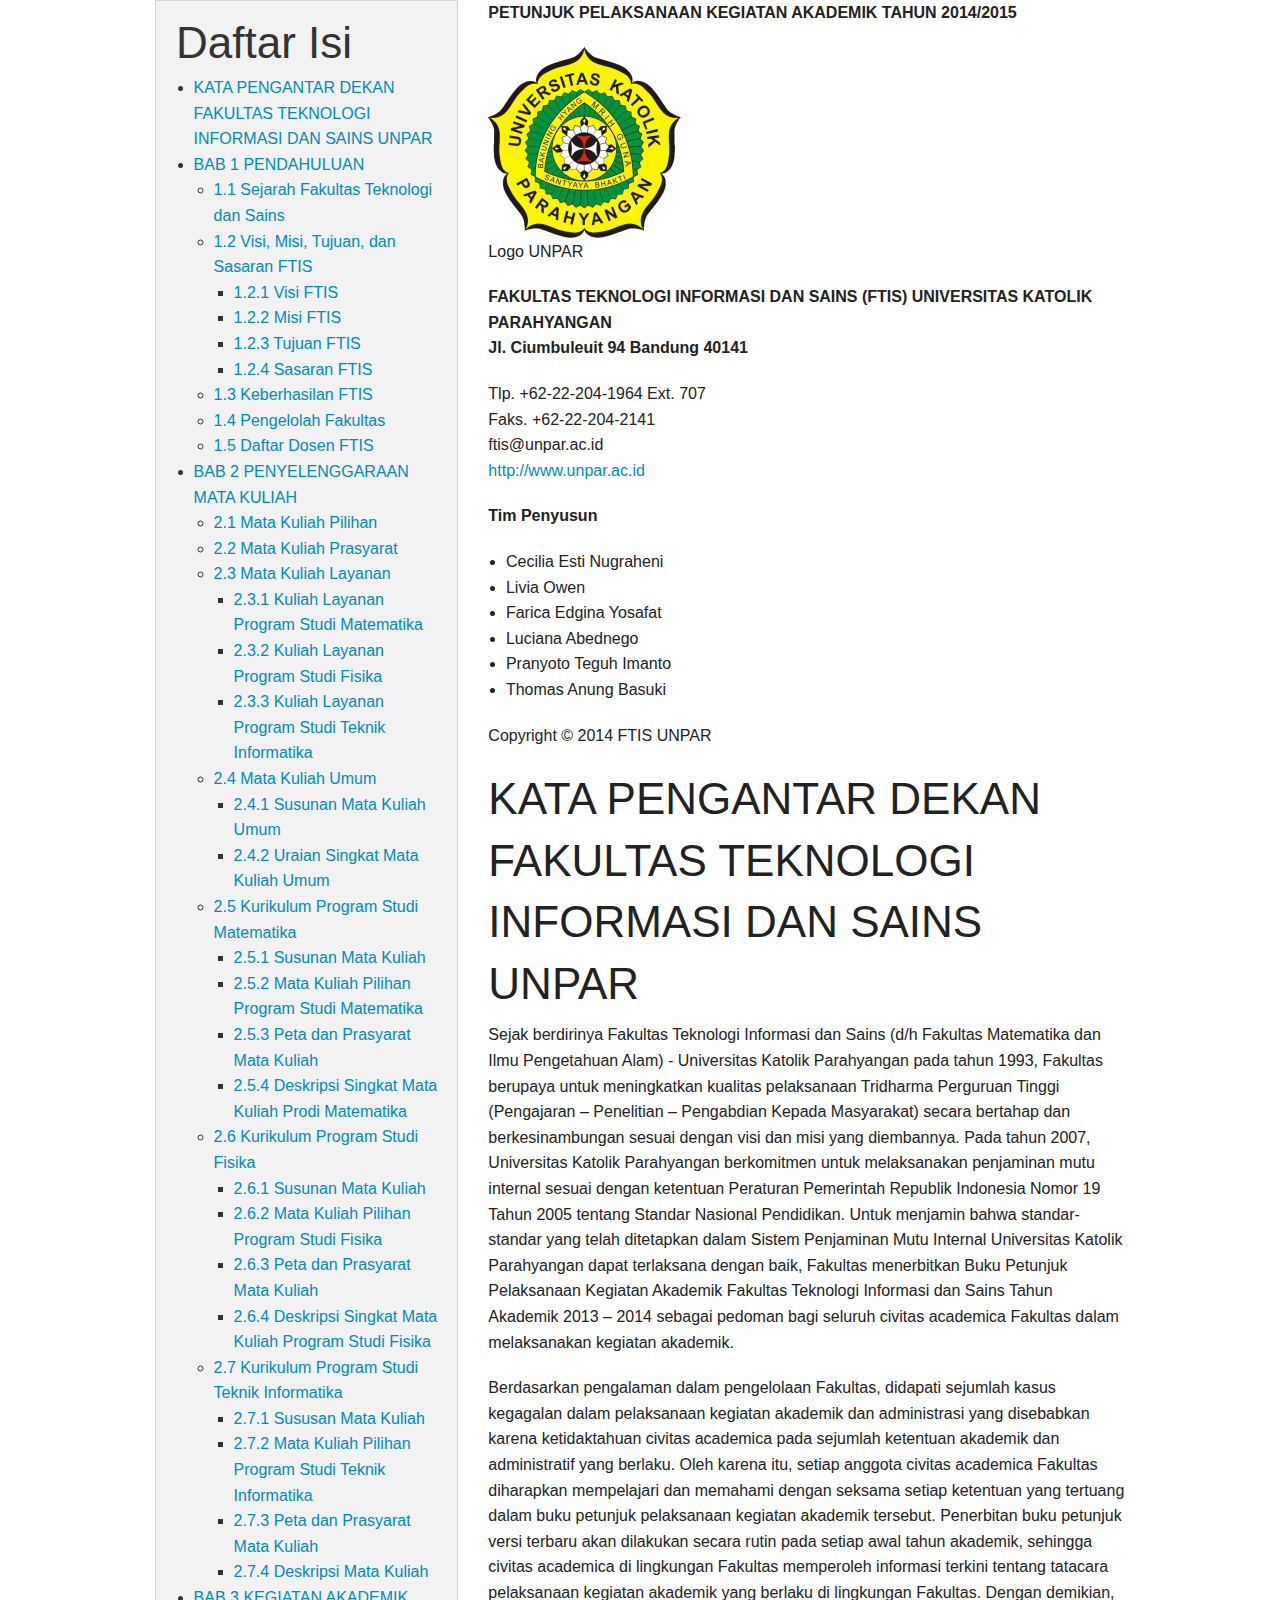
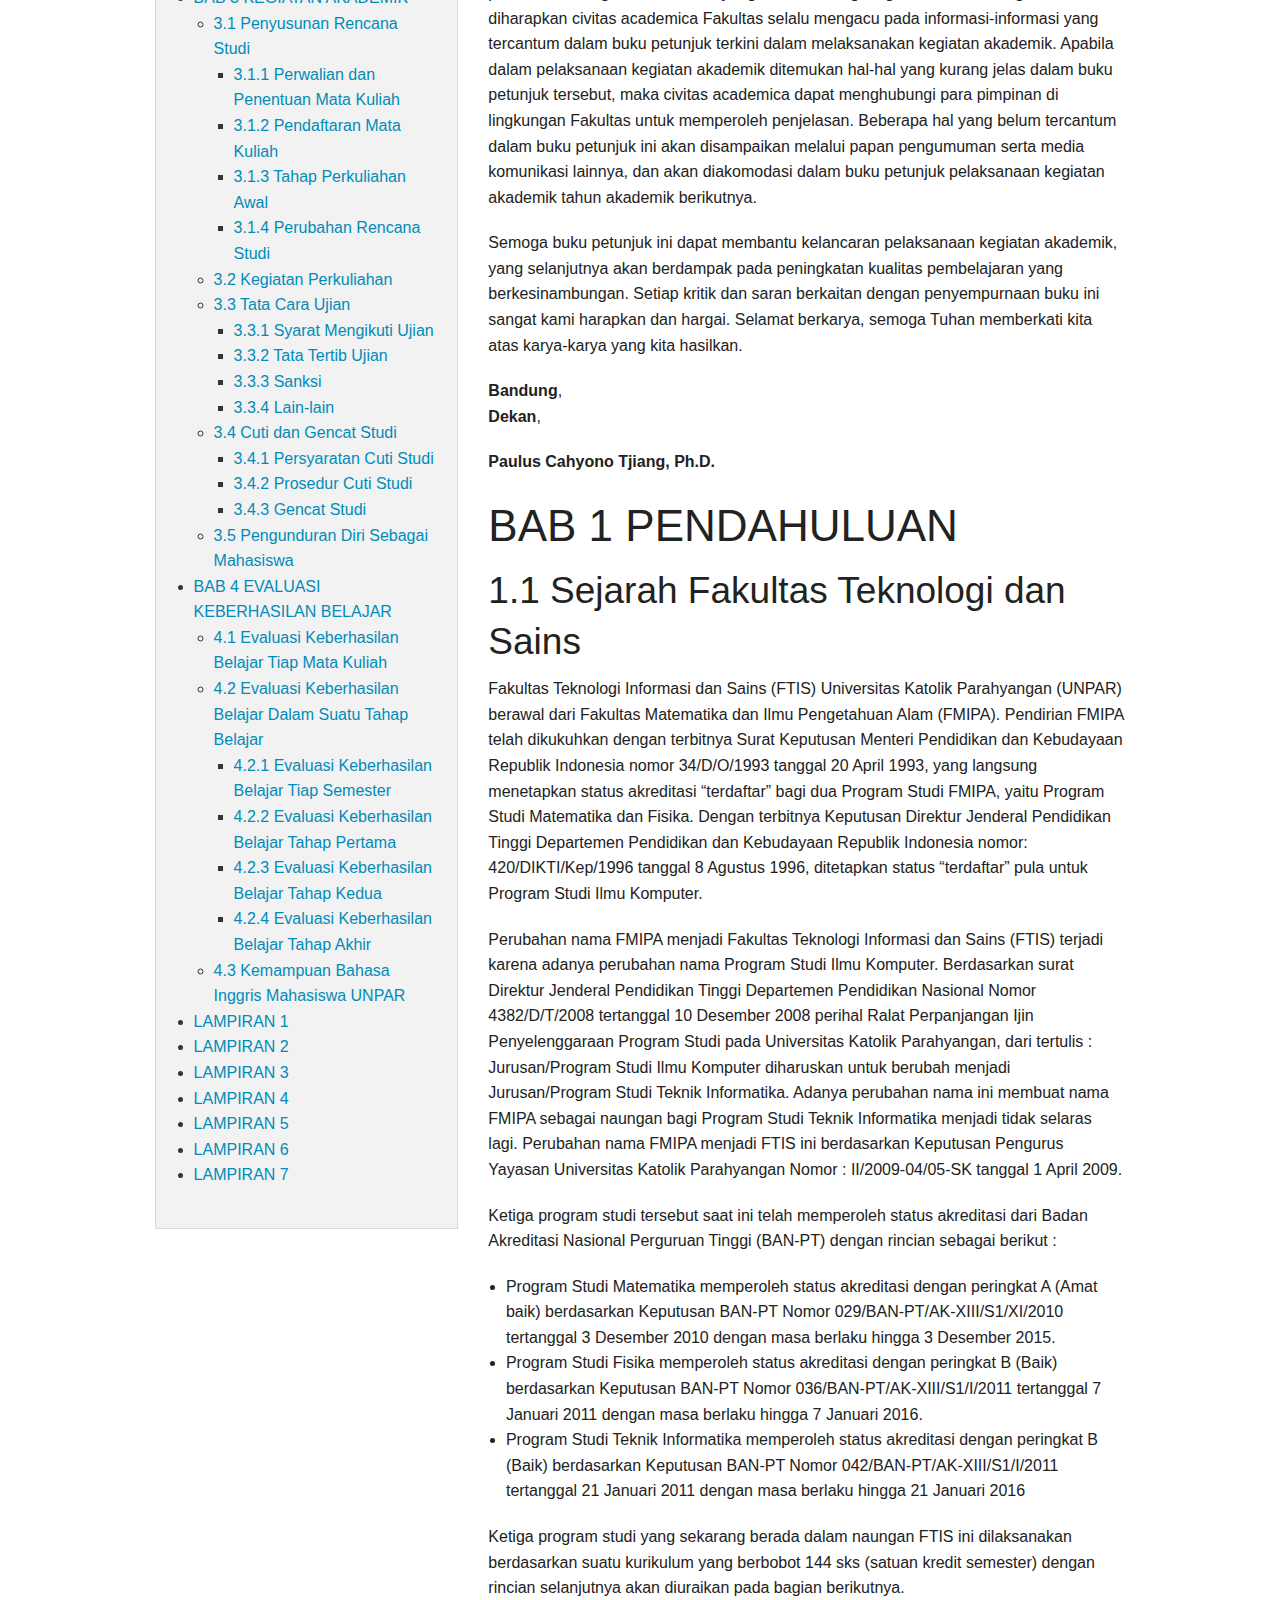
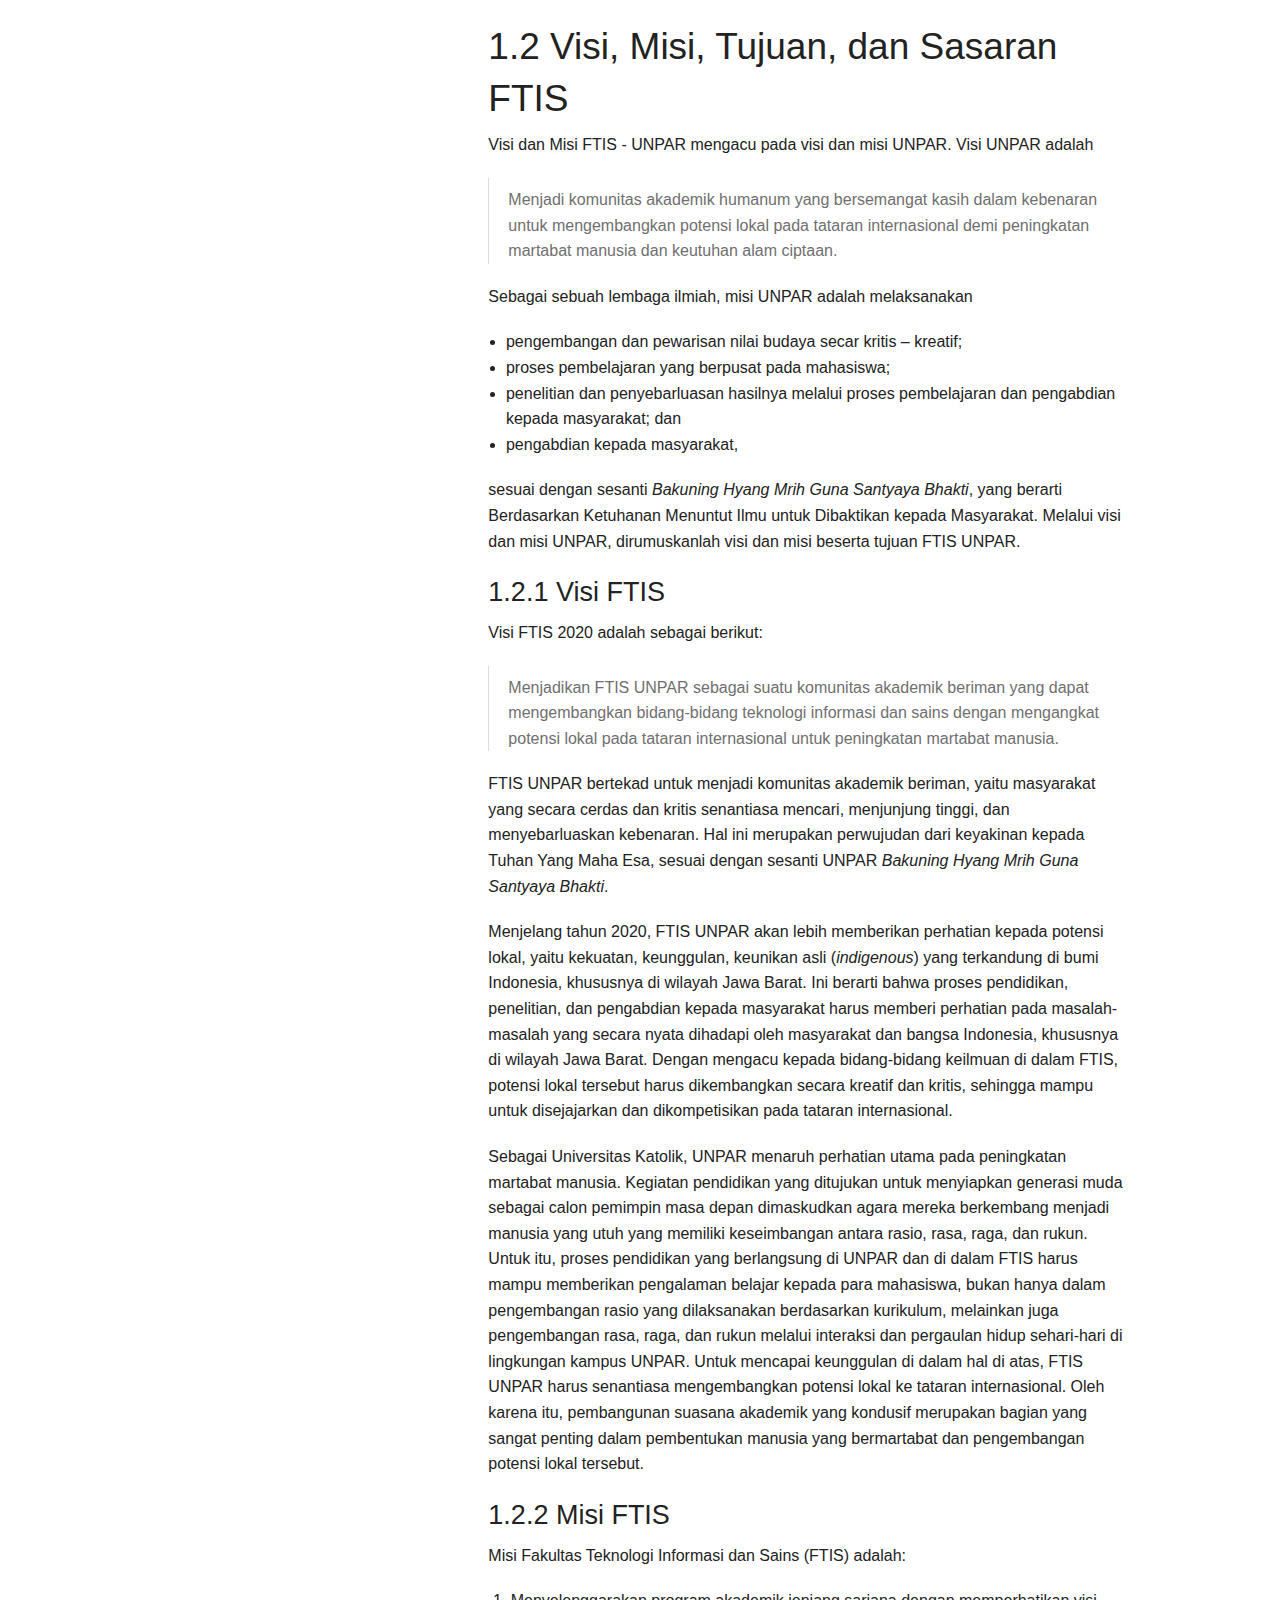
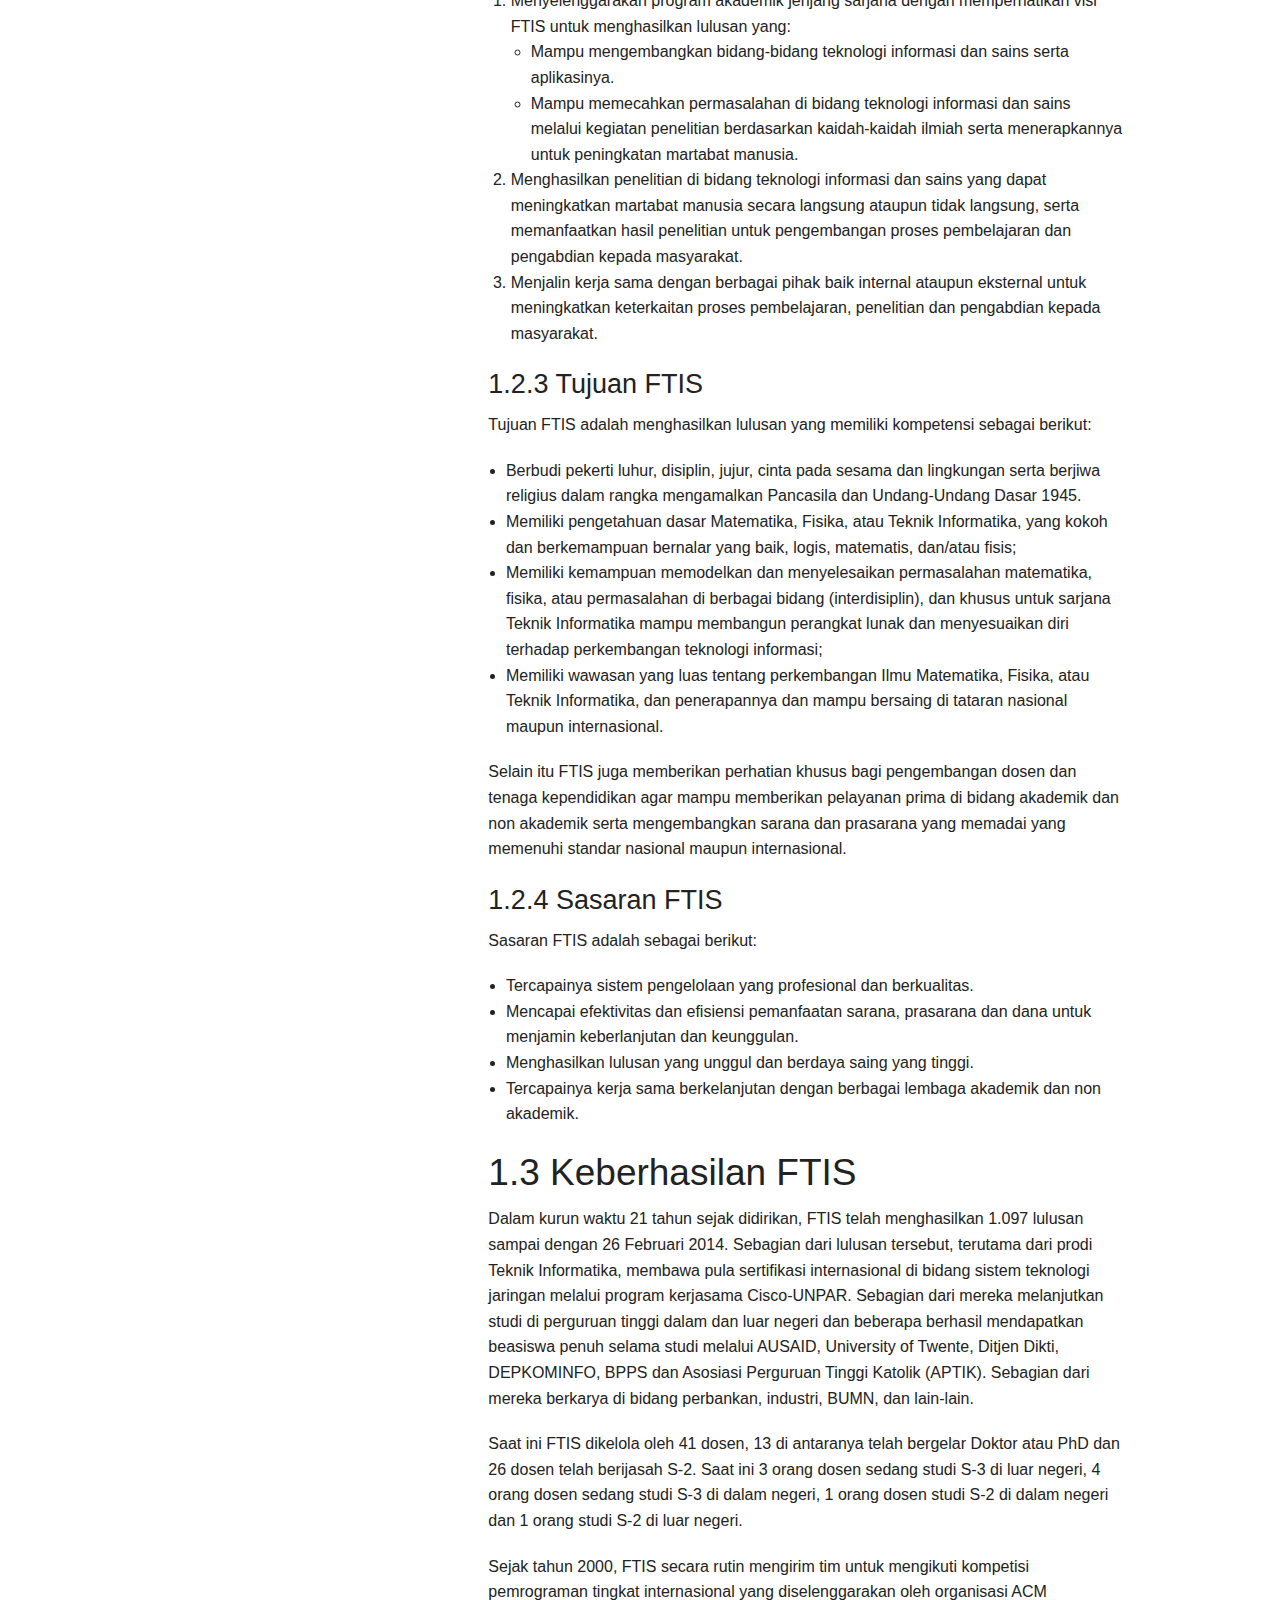
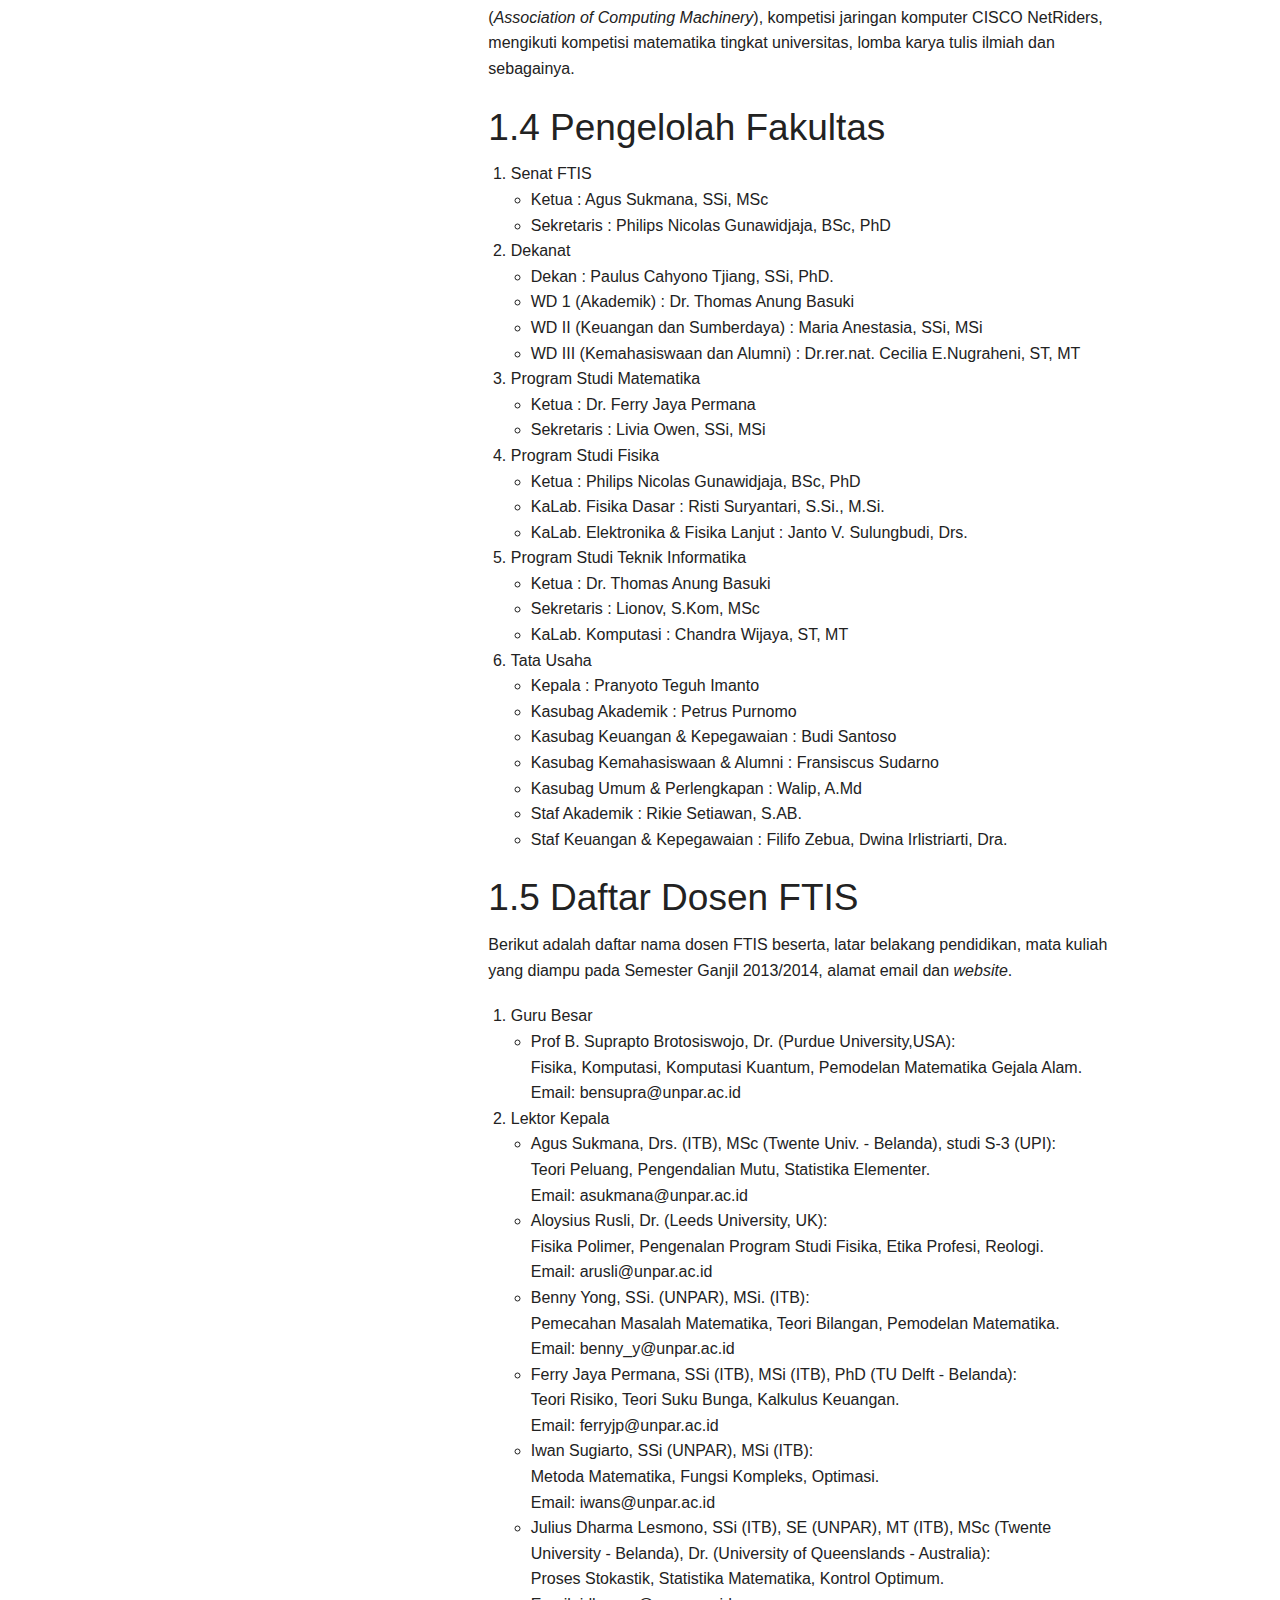
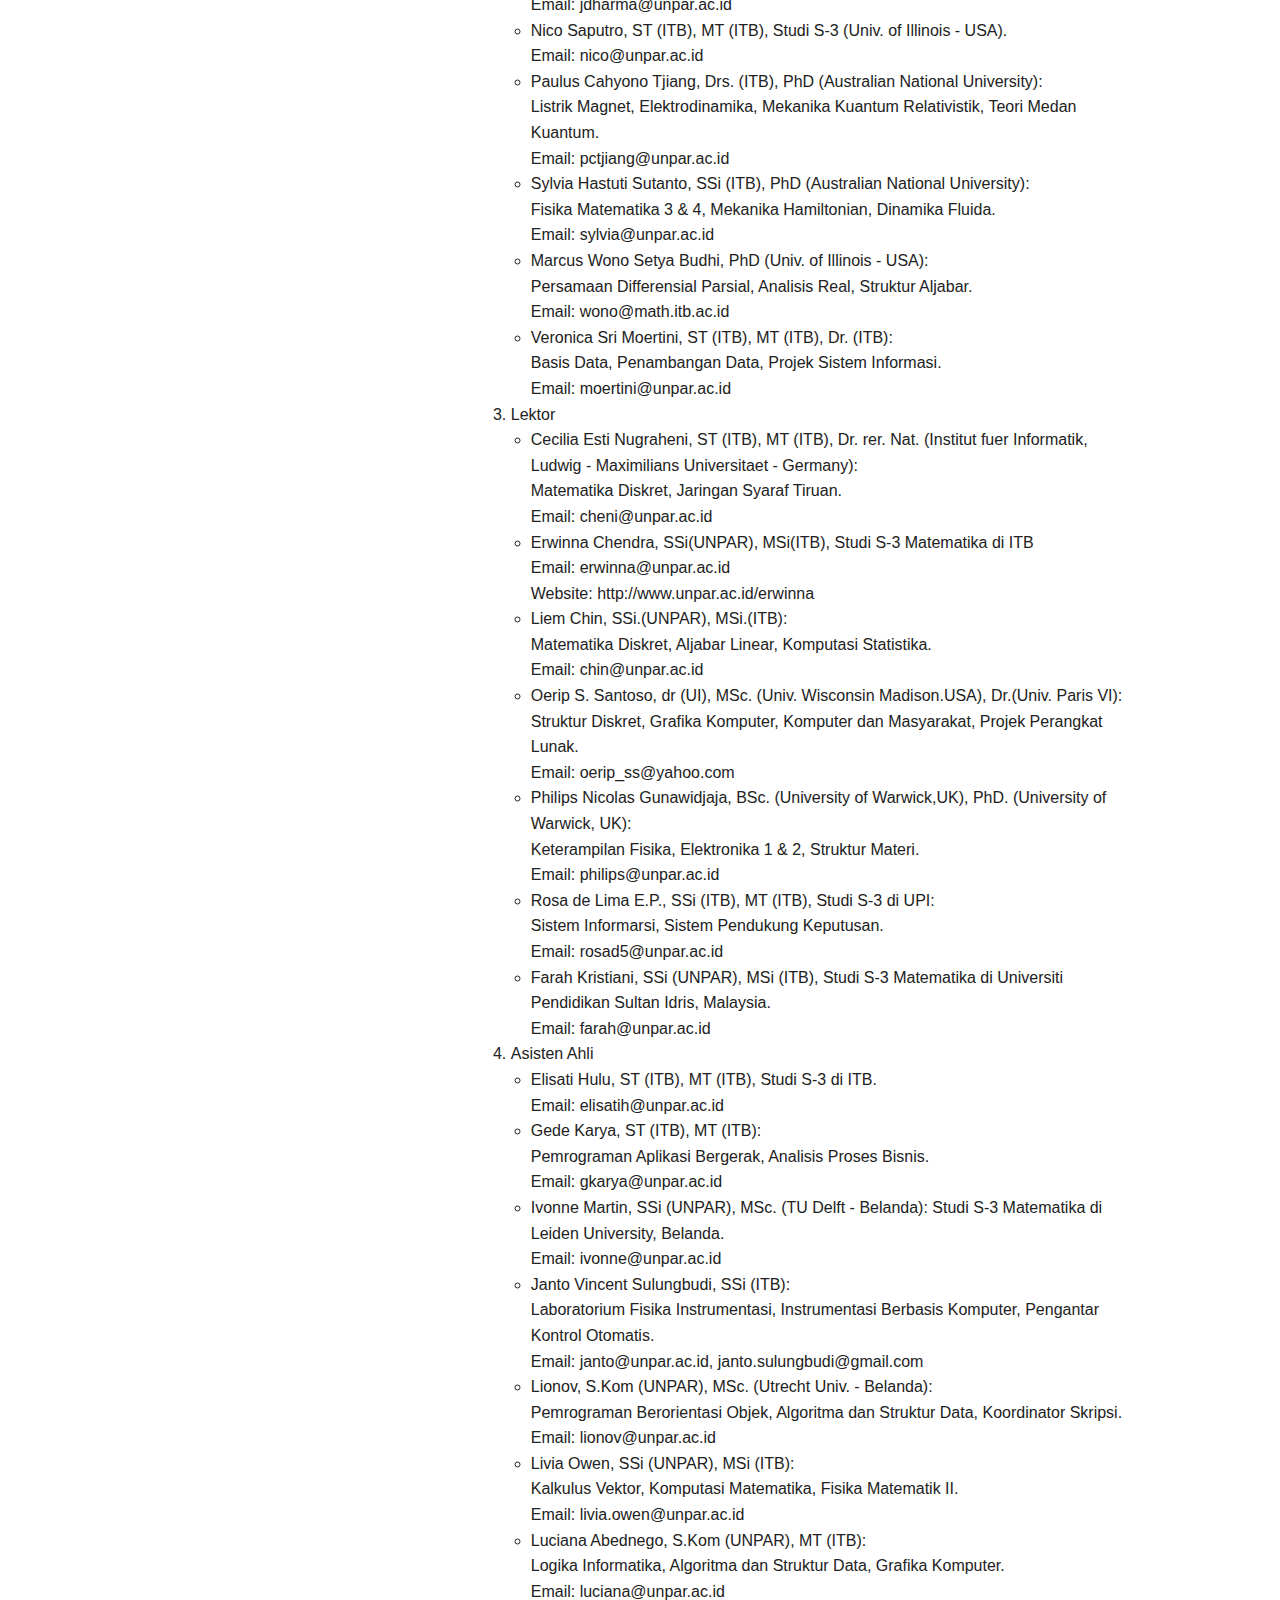
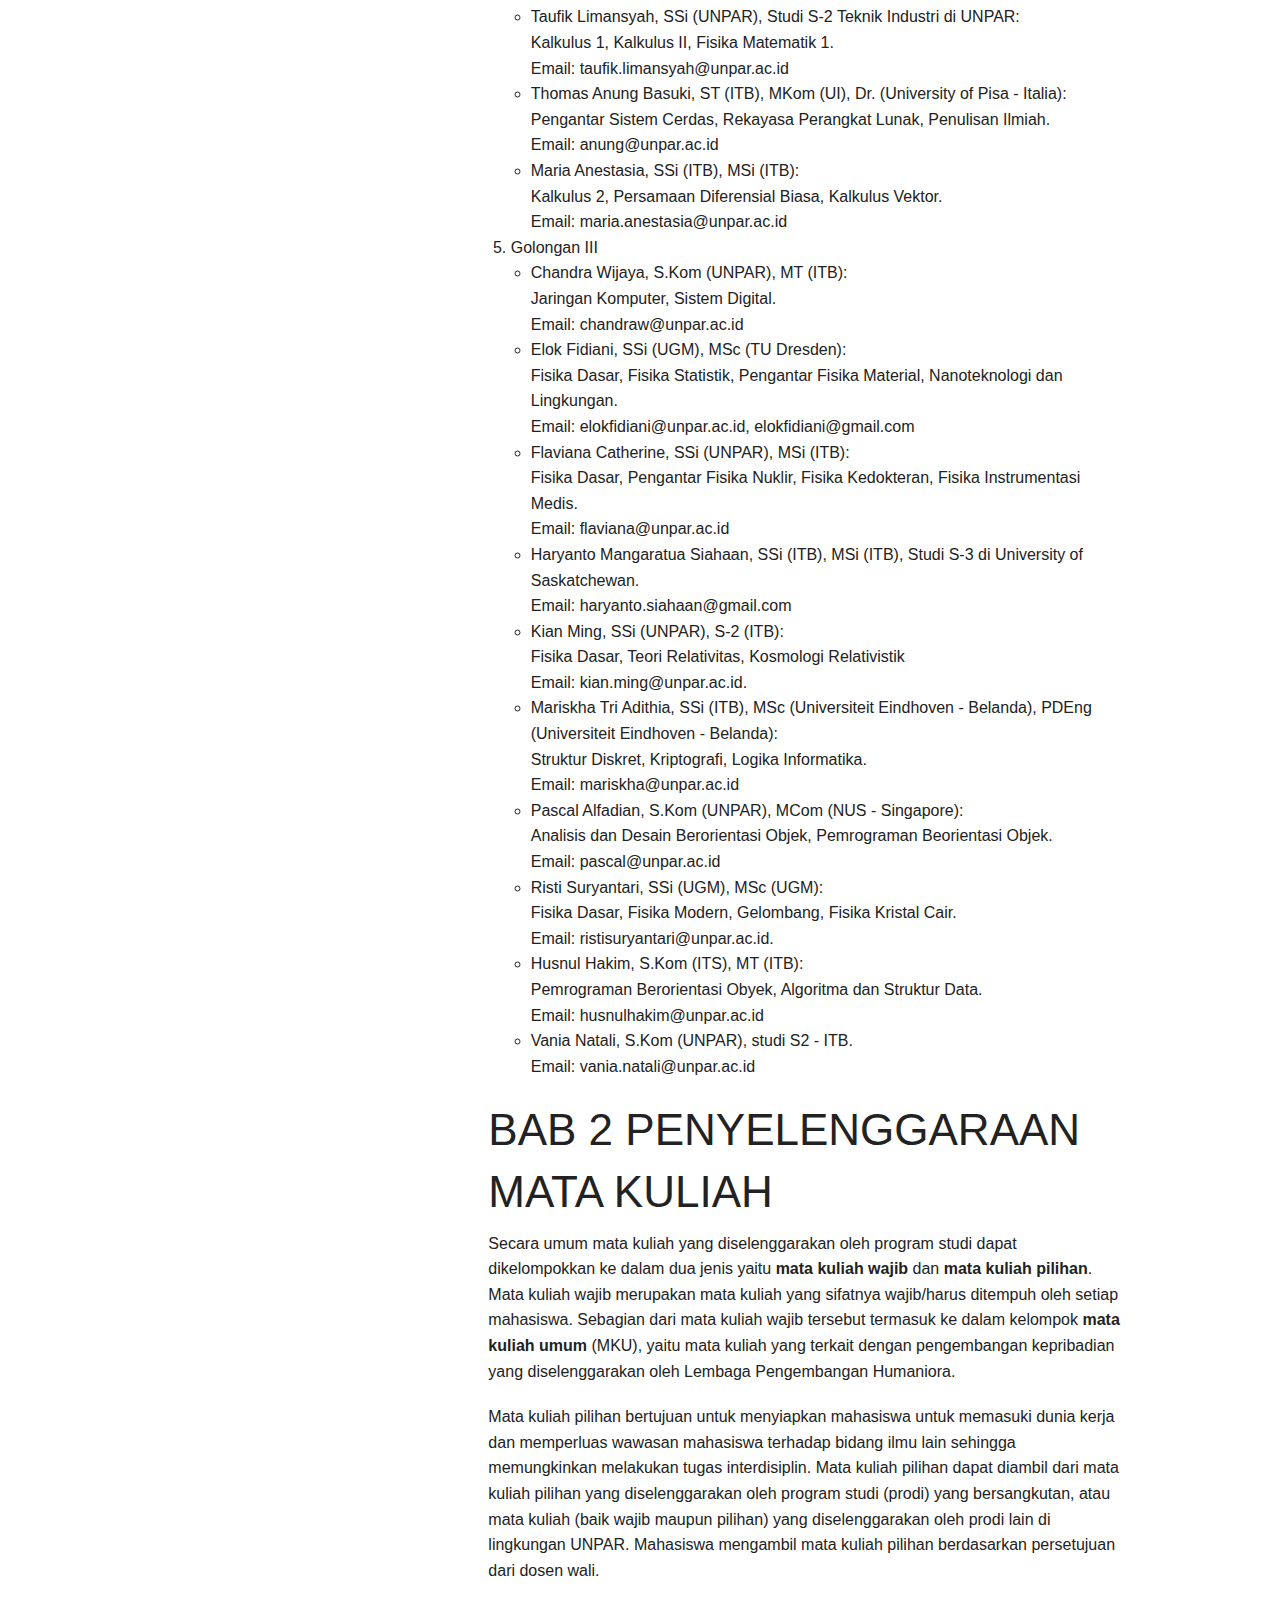
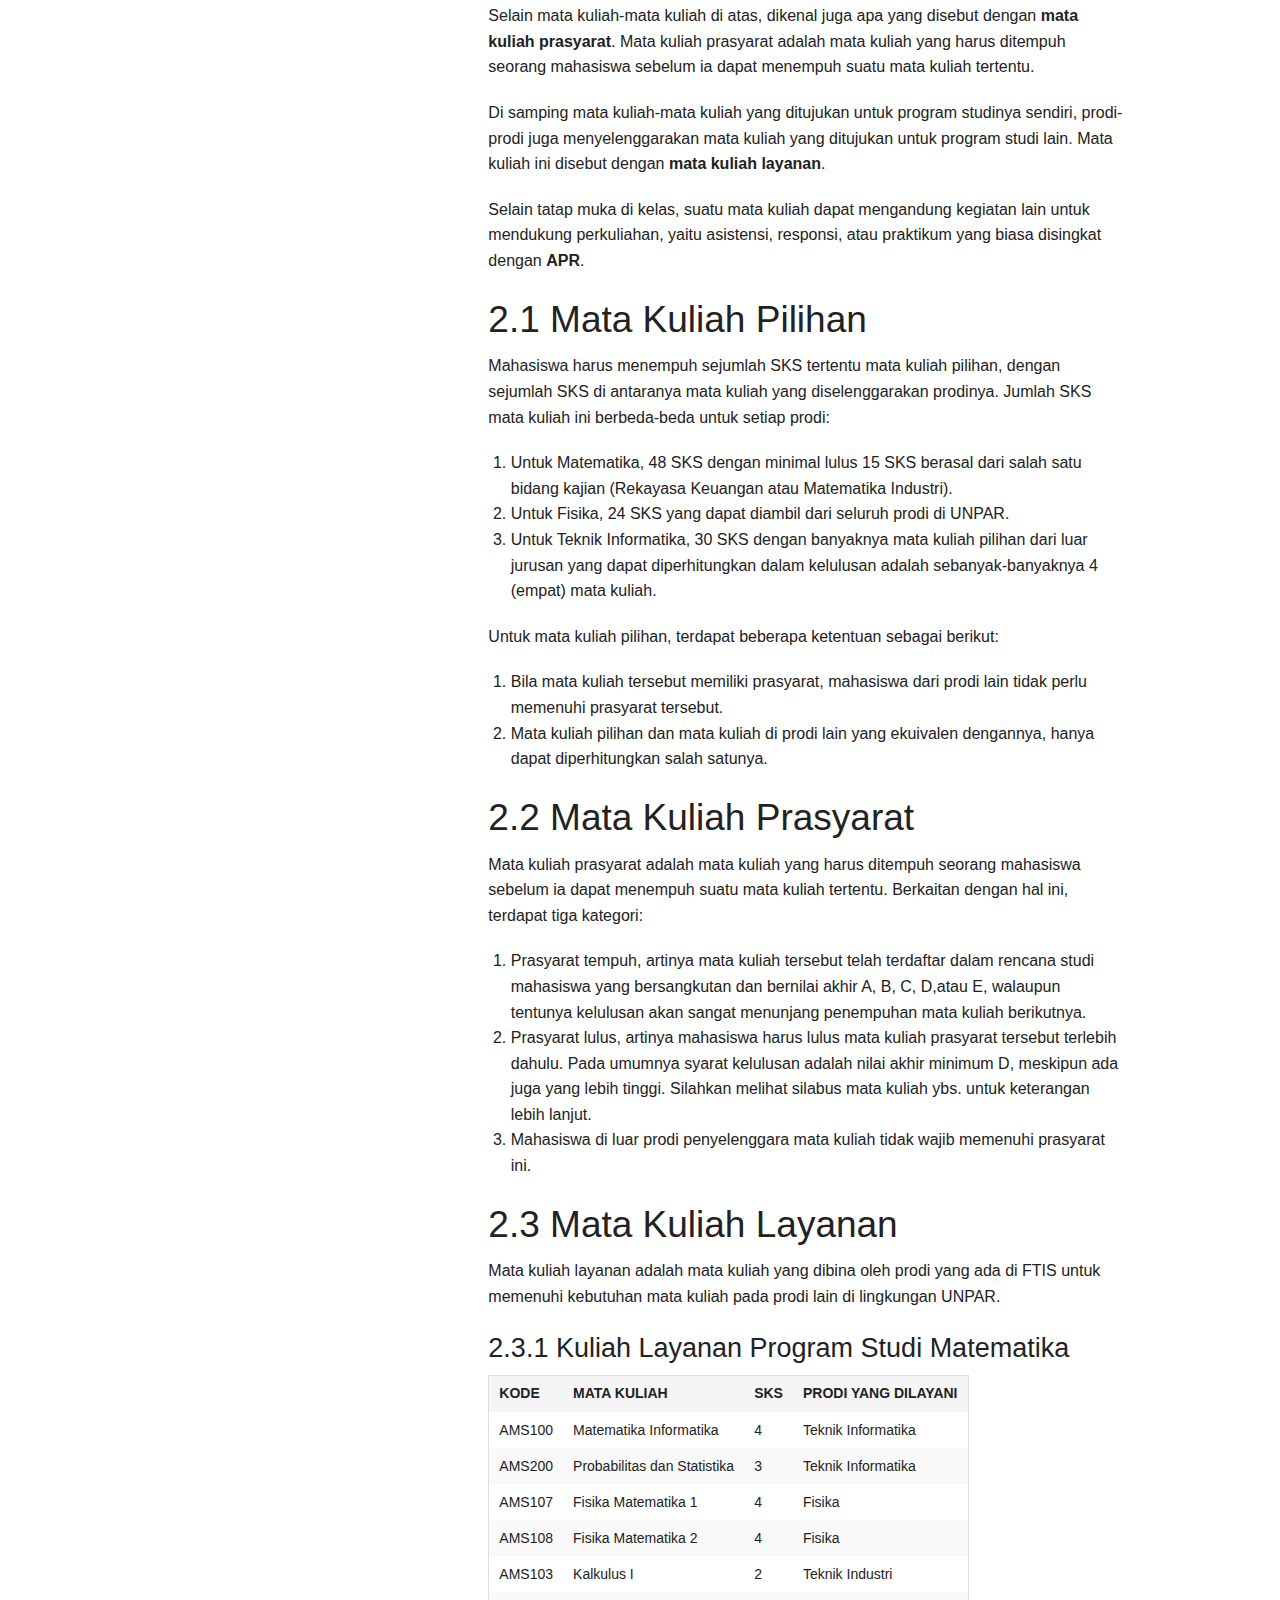
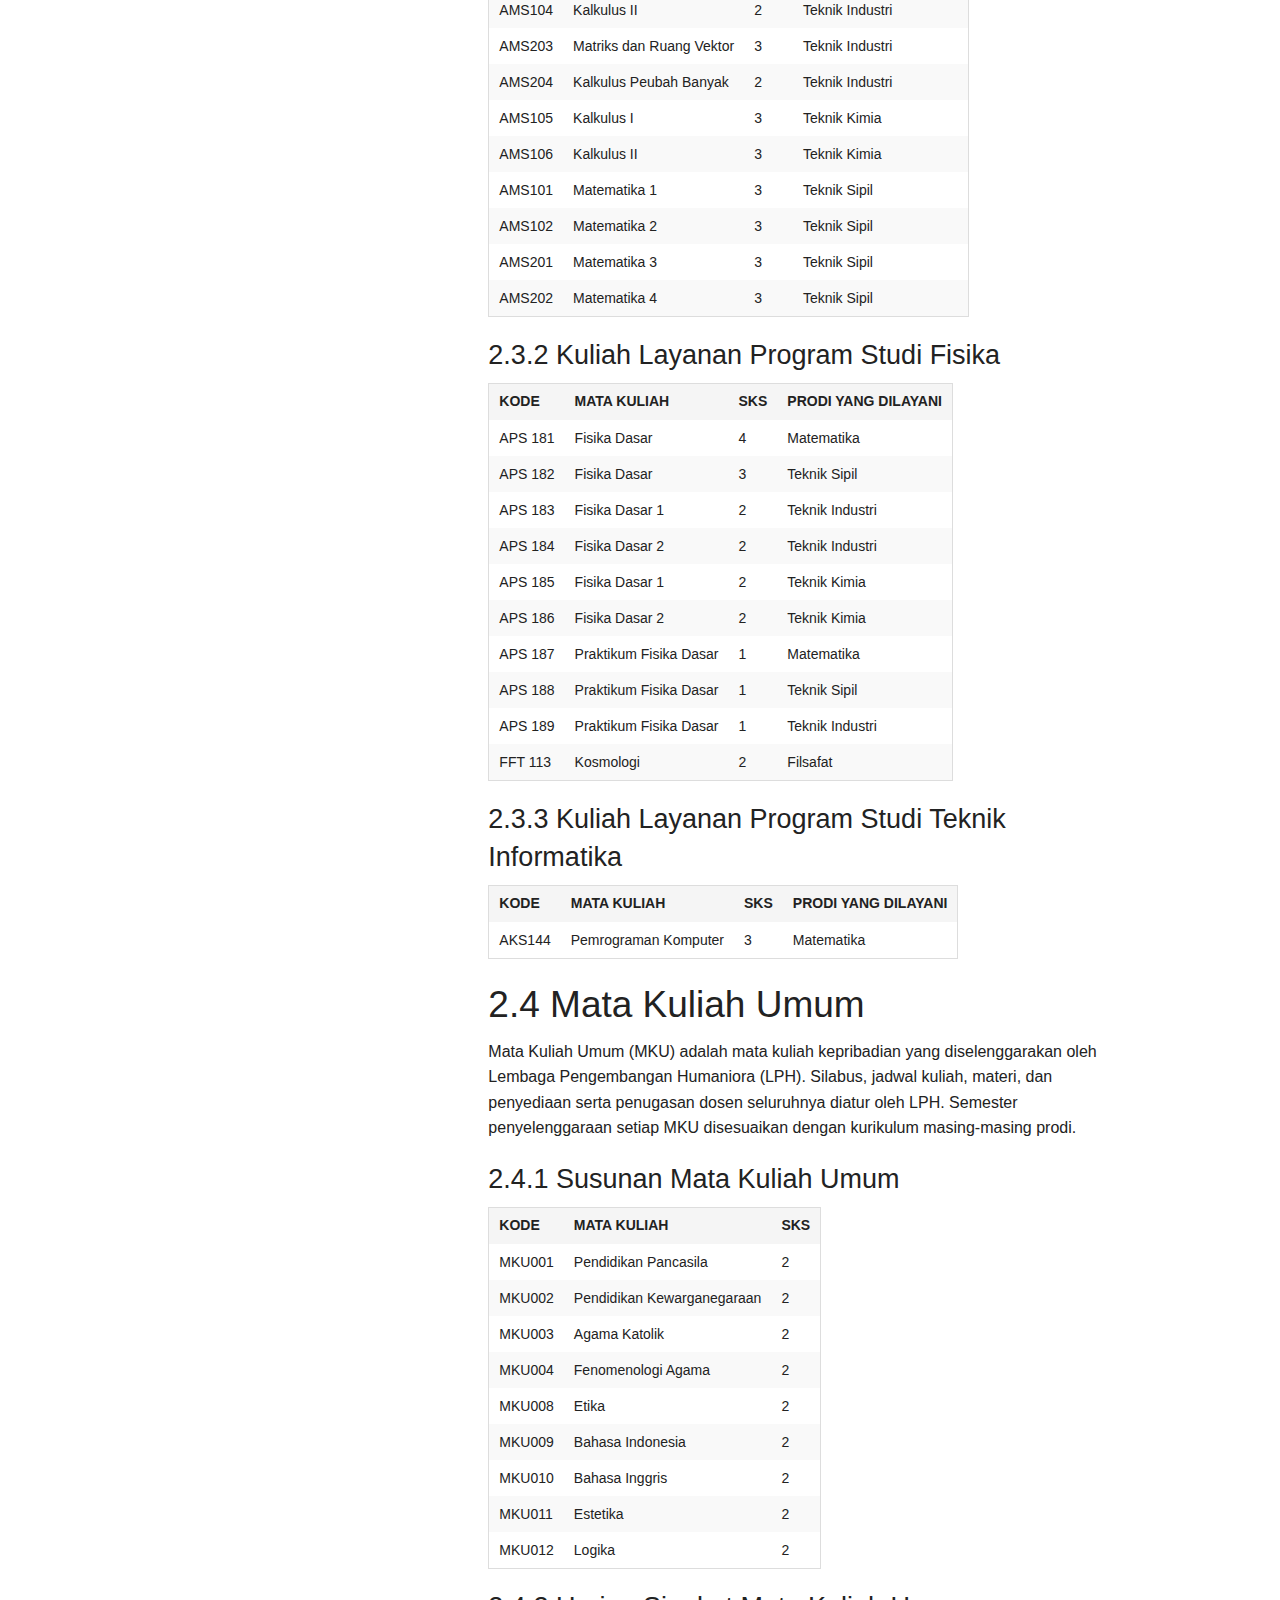
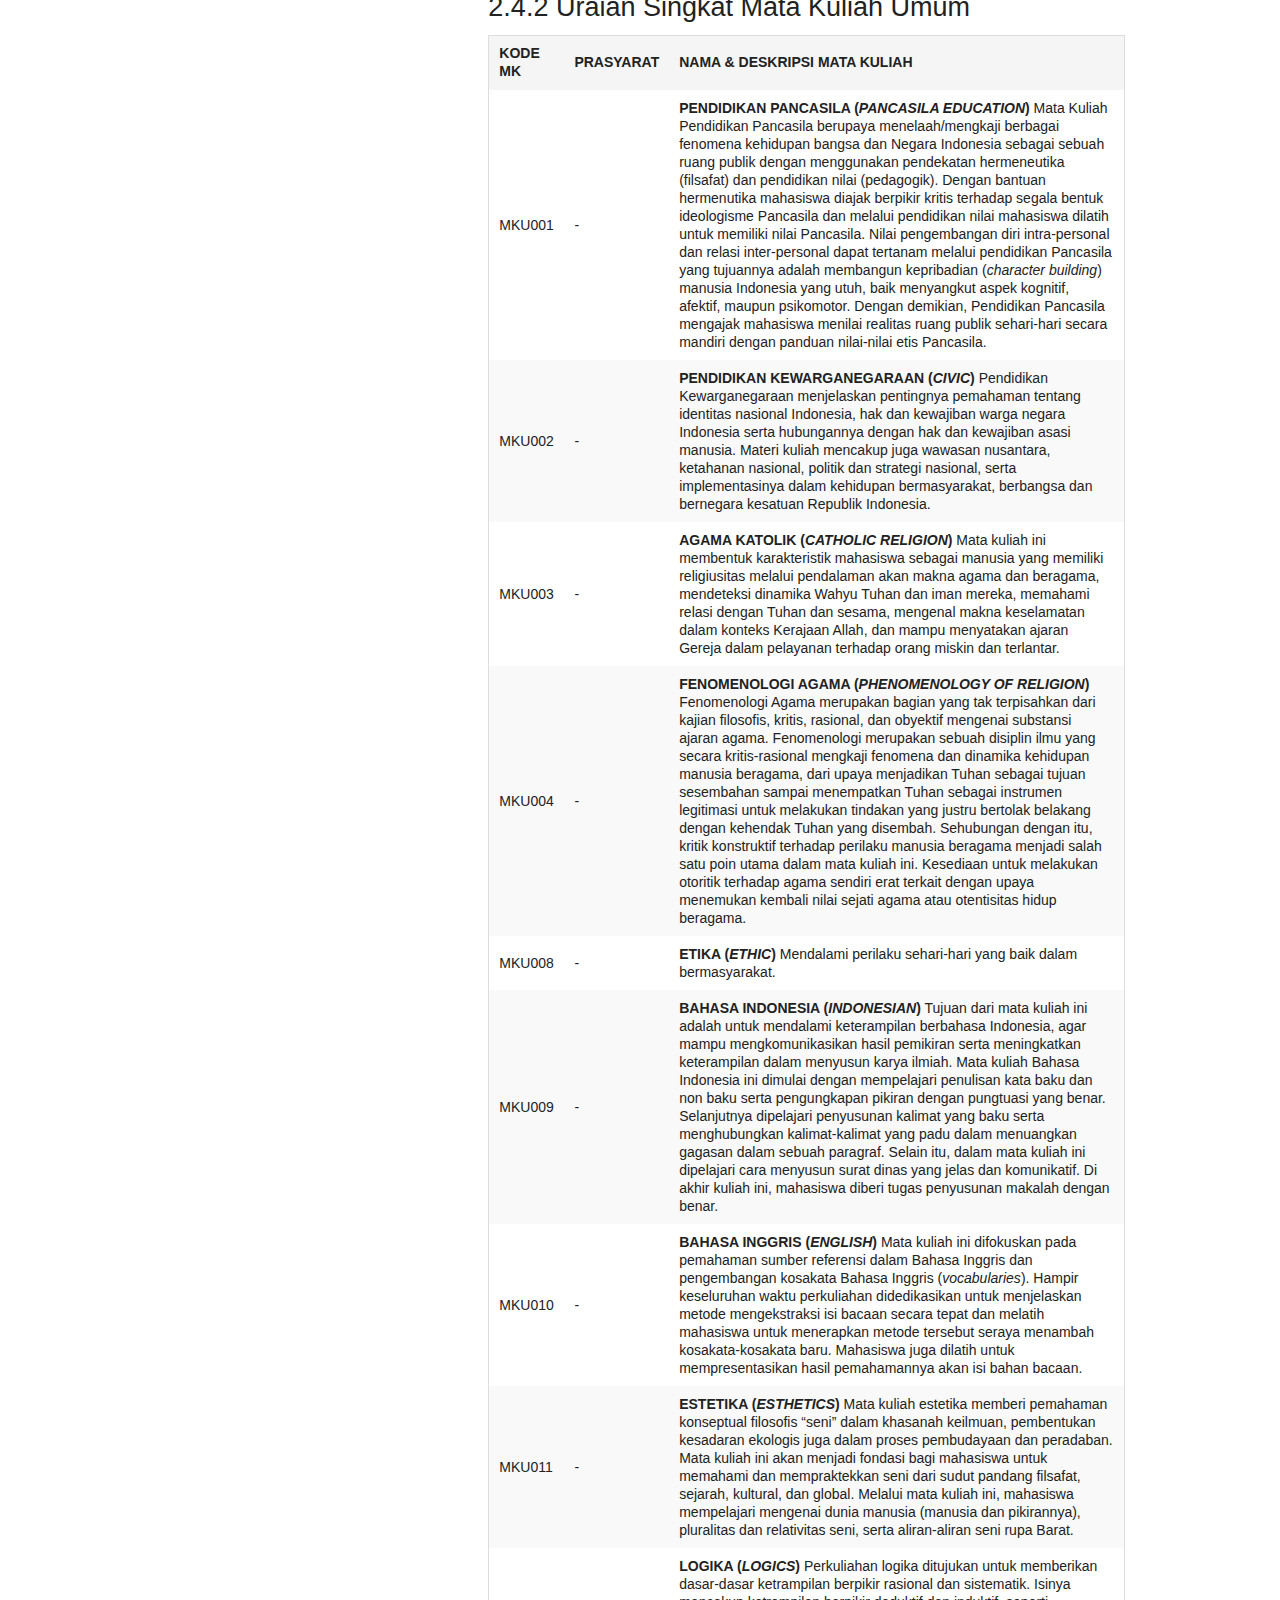
==== commit d9c0bfe0: "Switch to foundation" ====
--- a/index.html
+++ b/index.html
@@ -1,3724 +1,3918 @@
-<!DOCTYPE html PUBLIC "-//W3C//DTD XHTML 1.0 Transitional//EN" "http://www.w3.org/TR/xhtml1/DTD/xhtml1-transitional.dtd">
-<html xmlns="http://www.w3.org/1999/xhtml">
+<!DOCTYPE html>
+<!--[if IE 9]><html class="lt-ie10" lang="en" > <![endif]-->
+<html class="no-js" lang="en" >
 <head>
-  <meta http-equiv="Content-Type" content="text/html; charset=utf-8" />
-  <meta http-equiv="Content-Style-Type" content="text/css" />
-  <meta name="generator" content="pandoc" />
-  <title></title>
-  <link rel="stylesheet" type="text/css" href="css/style.css">
-  <style type="text/css">code{white-space: pre;}</style>
+    <meta charset="utf-8">
+    <meta name="viewport" content="width=device-width, initial-scale=1.0">
+    <link rel="stylesheet" href="foundation4//css/normalize.css">
+    <link rel="stylesheet" href="foundation4/css/foundation.css">
+    <script src="js/vendor/modernizr.js"></script>
+    <title></title>
 </head>
 <body>
-<p><strong>PETUNJUK PELAKSANAAN KEGIATAN AKADEMIK TAHUN 2014/2015</strong></p>
-<div class="figure">
-<img src="images/unpar.png" title="Logo UNPAR" alt="Logo UNPAR"/>
-</div>
-<p><strong>FAKULTAS TEKNOLOGI INFORMASI DAN SAINS (FTIS) UNIVERSITAS KATOLIK PARAHYANGAN</strong><br /><strong>Jl. Ciumbuleuit 94 Bandung 40141</strong></p>
-<p>Tlp. +62-22-204-1964 Ext. 707<br />Faks. +62-22-204-2141<br />ftis@unpar.ac.id<br /><a href="http://www.unpar.ac.id" class="uri">http://www.unpar.ac.id</a></p>
-<p><strong>Tim Penyusun</strong></p>
-<ul>
-<li>Cecilia Esti Nugraheni</li>
-<li>Livia Owen</li>
-<li>Farica Edgina Yosafat</li>
-<li>Luciana Abednego</li>
-<li>Pranyoto Teguh Imanto</li>
-<li>Thomas Anung Basuki</li>
-</ul>
-<p>Copyright © 2014 FTIS UNPAR</p>
-<h1 id="kata-pengantar-dekan-fakultas-teknologi-informasi-dan-sains-unpar">KATA PENGANTAR DEKAN FAKULTAS TEKNOLOGI INFORMASI DAN SAINS UNPAR</h1>
-<p>Sejak berdirinya Fakultas Teknologi Informasi dan Sains (d/h Fakultas Matematika dan Ilmu Pengetahuan Alam) - Universitas Katolik Parahyangan pada tahun 1993, Fakultas berupaya untuk meningkatkan kualitas pelaksanaan Tridharma Perguruan Tinggi (Pengajaran – Penelitian – Pengabdian Kepada Masyarakat) secara bertahap dan berkesinambungan sesuai dengan visi dan misi yang diembannya. Pada tahun 2007, Universitas Katolik Parahyangan berkomitmen untuk melaksanakan penjaminan mutu internal sesuai dengan ketentuan Peraturan Pemerintah Republik Indonesia Nomor 19 Tahun 2005 tentang Standar Nasional Pendidikan. Untuk menjamin bahwa standar-standar yang telah ditetapkan dalam Sistem Penjaminan Mutu Internal Universitas Katolik Parahyangan dapat terlaksana dengan baik, Fakultas menerbitkan Buku Petunjuk Pelaksanaan Kegiatan Akademik Fakultas Teknologi Informasi dan Sains Tahun Akademik 2013 – 2014 sebagai pedoman bagi seluruh civitas academica Fakultas dalam melaksanakan kegiatan akademik.</p>
-<p>Berdasarkan pengalaman dalam pengelolaan Fakultas, didapati sejumlah kasus kegagalan dalam pelaksanaan kegiatan akademik dan administrasi yang disebabkan karena ketidaktahuan civitas academica pada sejumlah ketentuan akademik dan administratif yang berlaku. Oleh karena itu, setiap anggota civitas academica Fakultas diharapkan mempelajari dan memahami dengan seksama setiap ketentuan yang tertuang dalam buku petunjuk pelaksanaan kegiatan akademik tersebut. Penerbitan buku petunjuk versi terbaru akan dilakukan secara rutin pada setiap awal tahun akademik, sehingga civitas academica di lingkungan Fakultas memperoleh informasi terkini tentang tatacara pelaksanaan kegiatan akademik yang berlaku di lingkungan Fakultas. Dengan demikian, diharapkan civitas academica Fakultas selalu mengacu pada informasi-informasi yang tercantum dalam buku petunjuk terkini dalam melaksanakan kegiatan akademik. Apabila dalam pelaksanaan kegiatan akademik ditemukan hal-hal yang kurang jelas dalam buku petunjuk tersebut, maka civitas academica dapat menghubungi para pimpinan di lingkungan Fakultas untuk memperoleh penjelasan. Beberapa hal yang belum tercantum dalam buku petunjuk ini akan disampaikan melalui papan pengumuman serta media komunikasi lainnya, dan akan diakomodasi dalam buku petunjuk pelaksanaan kegiatan akademik tahun akademik berikutnya.</p>
-<p>Semoga buku petunjuk ini dapat membantu kelancaran pelaksanaan kegiatan akademik, yang selanjutnya akan berdampak pada peningkatan kualitas pembelajaran yang berkesinambungan. Setiap kritik dan saran berkaitan dengan penyempurnaan buku ini sangat kami harapkan dan hargai. Selamat berkarya, semoga Tuhan memberkati kita atas karya-karya yang kita hasilkan.</p>
-<p><strong>Bandung</strong>,<br /><strong>Dekan</strong>,</p>
-<p><strong>Paulus Cahyono Tjiang, Ph.D.</strong></p>
-<h1 id="bab-1-pendahuluan">BAB 1 PENDAHULUAN</h1>
-<h2 id="sejarah-fakultas-teknologi-dan-sains">1.1 Sejarah Fakultas Teknologi dan Sains</h2>
-<p>Fakultas Teknologi Informasi dan Sains (FTIS) Universitas Katolik Parahyangan (UNPAR) berawal dari Fakultas Matematika dan Ilmu Pengetahuan Alam (FMIPA). Pendirian FMIPA telah dikukuhkan dengan terbitnya Surat Keputusan Menteri Pendidikan dan Kebudayaan Republik Indonesia nomor 34/D/O/1993 tanggal 20 April 1993, yang langsung menetapkan status akreditasi “terdaftar” bagi dua Program Studi FMIPA, yaitu Program Studi Matematika dan Fisika. Dengan terbitnya Keputusan Direktur Jenderal Pendidikan Tinggi Departemen Pendidikan dan Kebudayaan Republik Indonesia nomor: 420/DIKTI/Kep/1996 tanggal 8 Agustus 1996, ditetapkan status “terdaftar” pula untuk Program Studi Ilmu Komputer.</p>
-<p>Perubahan nama FMIPA menjadi Fakultas Teknologi Informasi dan Sains (FTIS) terjadi karena adanya perubahan nama Program Studi Ilmu Komputer. Berdasarkan surat Direktur Jenderal Pendidikan Tinggi Departemen Pendidikan Nasional Nomor 4382/D/T/2008 tertanggal 10 Desember 2008 perihal Ralat Perpanjangan Ijin Penyelenggaraan Program Studi pada Universitas Katolik Parahyangan, dari tertulis : Jurusan/Program Studi Ilmu Komputer diharuskan untuk berubah menjadi Jurusan/Program Studi Teknik Informatika. Adanya perubahan nama ini membuat nama FMIPA sebagai naungan bagi Program Studi Teknik Informatika menjadi tidak selaras lagi. Perubahan nama FMIPA menjadi FTIS ini berdasarkan Keputusan Pengurus Yayasan Universitas Katolik Parahyangan Nomor : II/2009-04/05-SK tanggal 1 April 2009.</p>
-<p>Ketiga program studi tersebut saat ini telah memperoleh status akreditasi dari Badan Akreditasi Nasional Perguruan Tinggi (BAN-PT) dengan rincian sebagai berikut :</p>
-<ul>
-<li>Program Studi Matematika memperoleh status akreditasi dengan peringkat A (Amat baik) berdasarkan Keputusan BAN-PT Nomor 029/BAN-PT/AK-XIII/S1/XI/2010 tertanggal 3 Desember 2010 dengan masa berlaku hingga 3 Desember 2015.</li>
-<li>Program Studi Fisika memperoleh status akreditasi dengan peringkat B (Baik) berdasarkan Keputusan BAN-PT Nomor 036/BAN-PT/AK-XIII/S1/I/2011 tertanggal 7 Januari 2011 dengan masa berlaku hingga 7 Januari 2016.</li>
-<li>Program Studi Teknik Informatika memperoleh status akreditasi dengan peringkat B (Baik) berdasarkan Keputusan BAN-PT Nomor 042/BAN-PT/AK-XIII/S1/I/2011 tertanggal 21 Januari 2011 dengan masa berlaku hingga 21 Januari 2016</li>
-</ul>
-<p>Ketiga program studi yang sekarang berada dalam naungan FTIS ini dilaksanakan berdasarkan suatu kurikulum yang berbobot 144 sks (satuan kredit semester) dengan rincian selanjutnya akan diuraikan pada bagian berikutnya.</p>
-<h2 id="visi-misi-tujuan-dan-sasaran-ftis">1.2 Visi, Misi, Tujuan, dan Sasaran FTIS</h2>
-<p>Visi dan Misi FTIS - UNPAR mengacu pada visi dan misi UNPAR. Visi UNPAR adalah</p>
-<blockquote>
-<p>Menjadi komunitas akademik humanum yang bersemangat kasih dalam kebenaran untuk mengembangkan potensi lokal pada tataran internasional demi peningkatan martabat manusia dan keutuhan alam ciptaan.</p>
-</blockquote>
-<p>Sebagai sebuah lembaga ilmiah, misi UNPAR adalah melaksanakan</p>
-<ul>
-<li>pengembangan dan pewarisan nilai budaya secar kritis – kreatif;</li>
-<li>proses pembelajaran yang berpusat pada mahasiswa;</li>
-<li>penelitian dan penyebarluasan hasilnya melalui proses pembelajaran dan pengabdian kepada masyarakat; dan</li>
-<li>pengabdian kepada masyarakat,</li>
-</ul>
-<p>sesuai dengan sesanti <em>Bakuning Hyang Mrih Guna Santyaya Bhakti</em>, yang berarti Berdasarkan Ketuhanan Menuntut Ilmu untuk Dibaktikan kepada Masyarakat. Melalui visi dan misi UNPAR, dirumuskanlah visi dan misi beserta tujuan FTIS UNPAR.</p>
-<h3 id="visi-ftis">1.2.1 Visi FTIS</h3>
-<p>Visi FTIS 2020 adalah sebagai berikut:</p>
-<blockquote>
-<p>Menjadikan FTIS UNPAR sebagai suatu komunitas akademik beriman yang dapat mengembangkan bidang-bidang teknologi informasi dan sains dengan mengangkat potensi lokal pada tataran internasional untuk peningkatan martabat manusia.</p>
-</blockquote>
-<p>FTIS UNPAR bertekad untuk menjadi komunitas akademik beriman, yaitu masyarakat yang secara cerdas dan kritis senantiasa mencari, menjunjung tinggi, dan menyebarluaskan kebenaran. Hal ini merupakan perwujudan dari keyakinan kepada Tuhan Yang Maha Esa, sesuai dengan sesanti UNPAR <em>Bakuning Hyang Mrih Guna Santyaya Bhakti</em>.</p>
-<p>Menjelang tahun 2020, FTIS UNPAR akan lebih memberikan perhatian kepada potensi lokal, yaitu kekuatan, keunggulan, keunikan asli (<em>indigenous</em>) yang terkandung di bumi Indonesia, khususnya di wilayah Jawa Barat. Ini berarti bahwa proses pendidikan, penelitian, dan pengabdian kepada masyarakat harus memberi perhatian pada masalah-masalah yang secara nyata dihadapi oleh masyarakat dan bangsa Indonesia, khususnya di wilayah Jawa Barat. Dengan mengacu kepada bidang-bidang keilmuan di dalam FTIS, potensi lokal tersebut harus dikembangkan secara kreatif dan kritis, sehingga mampu untuk disejajarkan dan dikompetisikan pada tataran internasional.</p>
-<p>Sebagai Universitas Katolik, UNPAR menaruh perhatian utama pada peningkatan martabat manusia. Kegiatan pendidikan yang ditujukan untuk menyiapkan generasi muda sebagai calon pemimpin masa depan dimaskudkan agara mereka berkembang menjadi manusia yang utuh yang memiliki keseimbangan antara rasio, rasa, raga, dan rukun. Untuk itu, proses pendidikan yang berlangsung di UNPAR dan di dalam FTIS harus mampu memberikan pengalaman belajar kepada para mahasiswa, bukan hanya dalam pengembangan rasio yang dilaksanakan berdasarkan kurikulum, melainkan juga pengembangan rasa, raga, dan rukun melalui interaksi dan pergaulan hidup sehari-hari di lingkungan kampus UNPAR. Untuk mencapai keunggulan di dalam hal di atas, FTIS UNPAR harus senantiasa mengembangkan potensi lokal ke tataran internasional. Oleh karena itu, pembangunan suasana akademik yang kondusif merupakan bagian yang sangat penting dalam pembentukan manusia yang bermartabat dan pengembangan potensi lokal tersebut.</p>
-<h3 id="misi-ftis">1.2.2 Misi FTIS</h3>
-<p>Misi Fakultas Teknologi Informasi dan Sains (FTIS) adalah:</p>
-<ol style="list-style-type: decimal">
-<li>Menyelenggarakan program akademik jenjang sarjana dengan memperhatikan visi FTIS untuk menghasilkan lulusan yang:
-<ul>
-<li>Mampu mengembangkan bidang-bidang teknologi informasi dan sains serta aplikasinya.</li>
-<li>Mampu memecahkan permasalahan di bidang teknologi informasi dan sains melalui kegiatan penelitian berdasarkan kaidah-kaidah ilmiah serta menerapkannya untuk peningkatan martabat manusia.</li>
-</ul></li>
-<li>Menghasilkan penelitian di bidang teknologi informasi dan sains yang dapat meningkatkan martabat manusia secara langsung ataupun tidak langsung, serta memanfaatkan hasil penelitian untuk pengembangan proses pembelajaran dan pengabdian kepada masyarakat.</li>
-<li>Menjalin kerja sama dengan berbagai pihak baik internal ataupun eksternal untuk meningkatkan keterkaitan proses pembelajaran, penelitian dan pengabdian kepada masyarakat.</li>
-</ol>
-<h3 id="tujuan-ftis">1.2.3 Tujuan FTIS</h3>
-<p>Tujuan FTIS adalah menghasilkan lulusan yang memiliki kompetensi sebagai berikut:</p>
-<ul>
-<li>Berbudi pekerti luhur, disiplin, jujur, cinta pada sesama dan lingkungan serta berjiwa religius dalam rangka mengamalkan Pancasila dan Undang-Undang Dasar 1945.</li>
-<li>Memiliki pengetahuan dasar Matematika, Fisika, atau Teknik Informatika, yang kokoh dan berkemampuan bernalar yang baik, logis, matematis, dan/atau fisis;</li>
-<li>Memiliki kemampuan memodelkan dan menyelesaikan permasalahan matematika, fisika, atau permasalahan di berbagai bidang (interdisiplin), dan khusus untuk sarjana Teknik Informatika mampu membangun perangkat lunak dan menyesuaikan diri terhadap perkembangan teknologi informasi;</li>
-<li>Memiliki wawasan yang luas tentang perkembangan Ilmu Matematika, Fisika, atau Teknik Informatika, dan penerapannya dan mampu bersaing di tataran nasional maupun internasional.</li>
-</ul>
-<p>Selain itu FTIS juga memberikan perhatian khusus bagi pengembangan dosen dan tenaga kependidikan agar mampu memberikan pelayanan prima di bidang akademik dan non akademik serta mengembangkan sarana dan prasarana yang memadai yang memenuhi standar nasional maupun internasional.</p>
-<h3 id="sasaran-ftis">1.2.4 Sasaran FTIS</h3>
-<p>Sasaran FTIS adalah sebagai berikut:</p>
-<ul>
-<li>Tercapainya sistem pengelolaan yang profesional dan berkualitas.</li>
-<li>Mencapai efektivitas dan efisiensi pemanfaatan sarana, prasarana dan dana untuk menjamin keberlanjutan dan keunggulan.</li>
-<li>Menghasilkan lulusan yang unggul dan berdaya saing yang tinggi.</li>
-<li>Tercapainya kerja sama berkelanjutan dengan berbagai lembaga akademik dan non akademik.</li>
-</ul>
-<h2 id="keberhasilan-ftis">1.3 Keberhasilan FTIS</h2>
-<p>Dalam kurun waktu 21 tahun sejak didirikan, FTIS telah menghasilkan 1.097 lulusan sampai dengan 26 Februari 2014. Sebagian dari lulusan tersebut, terutama dari prodi Teknik Informatika, membawa pula sertifikasi internasional di bidang sistem teknologi jaringan melalui program kerjasama Cisco-UNPAR. Sebagian dari mereka melanjutkan studi di perguruan tinggi dalam dan luar negeri dan beberapa berhasil mendapatkan beasiswa penuh selama studi melalui AUSAID, University of Twente, Ditjen Dikti, DEPKOMINFO, BPPS dan Asosiasi Perguruan Tinggi Katolik (APTIK). Sebagian dari mereka berkarya di bidang perbankan, industri, BUMN, dan lain-lain.</p>
-<p>Saat ini FTIS dikelola oleh 41 dosen, 13 di antaranya telah bergelar Doktor atau PhD dan 26 dosen telah berijasah S-2. Saat ini 3 orang dosen sedang studi S-3 di luar negeri, 4 orang dosen sedang studi S-3 di dalam negeri, 1 orang dosen studi S-2 di dalam negeri dan 1 orang studi S-2 di luar negeri.</p>
-<p>Sejak tahun 2000, FTIS secara rutin mengirim tim untuk mengikuti kompetisi pemrograman tingkat internasional yang diselenggarakan oleh organisasi ACM (<em>Association of Computing Machinery</em>), kompetisi jaringan komputer CISCO NetRiders, mengikuti kompetisi matematika tingkat universitas, lomba karya tulis ilmiah dan sebagainya.</p>
-<h2 id="pengelolah-fakultas">1.4 Pengelolah Fakultas</h2>
-<ol style="list-style-type: decimal">
-<li>Senat FTIS
-<ul>
-<li>Ketua : Agus Sukmana, SSi, MSc</li>
-<li>Sekretaris : Philips Nicolas Gunawidjaja, BSc, PhD</li>
-</ul></li>
-<li>Dekanat
-<ul>
-<li>Dekan : Paulus Cahyono Tjiang, SSi, PhD.</li>
-<li>WD 1 (Akademik) : Dr. Thomas Anung Basuki</li>
-<li>WD II (Keuangan dan Sumberdaya) : Maria Anestasia, SSi, MSi</li>
-<li>WD III (Kemahasiswaan dan Alumni) : Dr.rer.nat. Cecilia E.Nugraheni, ST, MT</li>
-</ul></li>
-<li>Program Studi Matematika
-<ul>
-<li>Ketua : Dr. Ferry Jaya Permana</li>
-<li>Sekretaris : Livia Owen, SSi, MSi</li>
-</ul></li>
-<li>Program Studi Fisika
-<ul>
-<li>Ketua : Philips Nicolas Gunawidjaja, BSc, PhD</li>
-<li>KaLab. Fisika Dasar : Risti Suryantari, S.Si., M.Si.</li>
-<li>KaLab. Elektronika &amp; Fisika Lanjut : Janto V. Sulungbudi, Drs.</li>
-</ul></li>
-<li>Program Studi Teknik Informatika
-<ul>
-<li>Ketua : Dr. Thomas Anung Basuki</li>
-<li>Sekretaris : Lionov, S.Kom, MSc</li>
-<li>KaLab. Komputasi : Chandra Wijaya, ST, MT</li>
-</ul></li>
-<li>Tata Usaha
-<ul>
-<li>Kepala : Pranyoto Teguh Imanto</li>
-<li>Kasubag Akademik : Petrus Purnomo</li>
-<li>Kasubag Keuangan &amp; Kepegawaian : Budi Santoso</li>
-<li>Kasubag Kemahasiswaan &amp; Alumni : Fransiscus Sudarno</li>
-<li>Kasubag Umum &amp; Perlengkapan : Walip, A.Md</li>
-<li>Staf Akademik : Rikie Setiawan, S.AB.</li>
-<li>Staf Keuangan &amp; Kepegawaian : Filifo Zebua, Dwina Irlistriarti, Dra.</li>
-</ul></li>
-</ol>
-<h2 id="daftar-dosen-ftis">1.5 Daftar Dosen FTIS</h2>
-<p>Berikut adalah daftar nama dosen FTIS beserta, latar belakang pendidikan, mata kuliah yang diampu pada Semester Ganjil 2013/2014, alamat email dan <em>website</em>.</p>
-<ol style="list-style-type: decimal">
-<li>Guru Besar
-<ul>
-<li>Prof B. Suprapto Brotosiswojo, Dr. (Purdue University,USA):<br />Fisika, Komputasi, Komputasi Kuantum, Pemodelan Matematika Gejala Alam.<br />Email: bensupra@unpar.ac.id</li>
-</ul></li>
-<li>Lektor Kepala
-<ul>
-<li>Agus Sukmana, Drs. (ITB), MSc (Twente Univ. - Belanda), studi S-3 (UPI):<br />Teori Peluang, Pengendalian Mutu, Statistika Elementer.<br />Email: asukmana@unpar.ac.id</li>
-<li>Aloysius Rusli, Dr. (Leeds University, UK):<br />Fisika Polimer, Pengenalan Program Studi Fisika, Etika Profesi, Reologi.<br />Email: arusli@unpar.ac.id</li>
-<li>Benny Yong, SSi. (UNPAR), MSi. (ITB):<br />Pemecahan Masalah Matematika, Teori Bilangan, Pemodelan Matematika.<br />Email: benny_y@unpar.ac.id</li>
-<li>Ferry Jaya Permana, SSi (ITB), MSi (ITB), PhD (TU Delft - Belanda):<br />Teori Risiko, Teori Suku Bunga, Kalkulus Keuangan.<br />Email: ferryjp@unpar.ac.id</li>
-<li>Iwan Sugiarto, SSi (UNPAR), MSi (ITB):<br />Metoda Matematika, Fungsi Kompleks, Optimasi.<br />Email: iwans@unpar.ac.id</li>
-<li>Julius Dharma Lesmono, SSi (ITB), SE (UNPAR), MT (ITB), MSc (Twente University - Belanda), Dr. (University of Queenslands - Australia):<br />Proses Stokastik, Statistika Matematika, Kontrol Optimum.<br />Email: jdharma@unpar.ac.id</li>
-<li>Nico Saputro, ST (ITB), MT (ITB), Studi S-3 (Univ. of Illinois - USA).<br />Email: nico@unpar.ac.id</li>
-<li>Paulus Cahyono Tjiang, Drs. (ITB), PhD (Australian National University):<br />Listrik Magnet, Elektrodinamika, Mekanika Kuantum Relativistik, Teori Medan Kuantum.<br />Email: pctjiang@unpar.ac.id</li>
-<li>Sylvia Hastuti Sutanto, SSi (ITB), PhD (Australian National University):<br />Fisika Matematika 3 &amp; 4, Mekanika Hamiltonian, Dinamika Fluida.<br />Email: sylvia@unpar.ac.id</li>
-<li>Marcus Wono Setya Budhi, PhD (Univ. of Illinois - USA):<br />Persamaan Differensial Parsial, Analisis Real, Struktur Aljabar.<br />Email: wono@math.itb.ac.id</li>
-<li>Veronica Sri Moertini, ST (ITB), MT (ITB), Dr. (ITB):<br />Basis Data, Penambangan Data, Projek Sistem Informasi.<br />Email: moertini@unpar.ac.id</li>
-</ul></li>
-<li>Lektor
-<ul>
-<li>Cecilia Esti Nugraheni, ST (ITB), MT (ITB), Dr. rer. Nat. (Institut fuer Informatik, Ludwig - Maximilians Universitaet - Germany):<br />Matematika Diskret, Jaringan Syaraf Tiruan.<br />Email: cheni@unpar.ac.id</li>
-<li>Erwinna Chendra, SSi(UNPAR), MSi(ITB), Studi S-3 Matematika di ITB<br />Email: erwinna@unpar.ac.id<br />Website: http://www.unpar.ac.id/erwinna</li>
-<li>Liem Chin, SSi.(UNPAR), MSi.(ITB):<br />Matematika Diskret, Aljabar Linear, Komputasi Statistika.<br />Email: chin@unpar.ac.id</li>
-<li>Oerip S. Santoso, dr (UI), MSc. (Univ. Wisconsin Madison.USA), Dr.(Univ. Paris VI):<br />Struktur Diskret, Grafika Komputer, Komputer dan Masyarakat, Projek Perangkat Lunak.<br />Email: oerip_ss@yahoo.com</li>
-<li>Philips Nicolas Gunawidjaja, BSc. (University of Warwick,UK), PhD. (University of Warwick, UK):<br />Keterampilan Fisika, Elektronika 1 &amp; 2, Struktur Materi.<br />Email: philips@unpar.ac.id</li>
-<li>Rosa de Lima E.P., SSi (ITB), MT (ITB), Studi S-3 di UPI:<br />Sistem Informarsi, Sistem Pendukung Keputusan.<br />Email: rosad5@unpar.ac.id</li>
-<li>Farah Kristiani, SSi (UNPAR), MSi (ITB), Studi S-3 Matematika di Universiti Pendidikan Sultan Idris, Malaysia.<br />Email: farah@unpar.ac.id</li>
-</ul></li>
-<li>Asisten Ahli
-<ul>
-<li>Elisati Hulu, ST (ITB), MT (ITB), Studi S-3 di ITB.<br />Email: elisatih@unpar.ac.id</li>
-<li>Gede Karya, ST (ITB), MT (ITB):<br />Pemrograman Aplikasi Bergerak, Analisis Proses Bisnis.<br />Email: gkarya@unpar.ac.id</li>
-<li>Ivonne Martin, SSi (UNPAR), MSc. (TU Delft - Belanda): Studi S-3 Matematika di Leiden University, Belanda.<br />Email: ivonne@unpar.ac.id</li>
-<li>Janto Vincent Sulungbudi, SSi (ITB):<br />Laboratorium Fisika Instrumentasi, Instrumentasi Berbasis Komputer, Pengantar Kontrol Otomatis.<br />Email: janto@unpar.ac.id, janto.sulungbudi@gmail.com</li>
-<li>Lionov, S.Kom (UNPAR), MSc. (Utrecht Univ. - Belanda):<br />Pemrograman Berorientasi Objek, Algoritma dan Struktur Data, Koordinator Skripsi.<br />Email: lionov@unpar.ac.id</li>
-<li>Livia Owen, SSi (UNPAR), MSi (ITB):<br />Kalkulus Vektor, Komputasi Matematika, Fisika Matematik II.<br />Email: livia.owen@unpar.ac.id</li>
-<li>Luciana Abednego, S.Kom (UNPAR), MT (ITB):<br />Logika Informatika, Algoritma dan Struktur Data, Grafika Komputer.<br />Email: luciana@unpar.ac.id</li>
-<li>Taufik Limansyah, SSi (UNPAR), Studi S-2 Teknik Industri di UNPAR:<br />Kalkulus 1, Kalkulus II, Fisika Matematik 1.<br />Email: taufik.limansyah@unpar.ac.id</li>
-<li>Thomas Anung Basuki, ST (ITB), MKom (UI), Dr. (University of Pisa - Italia):<br />Pengantar Sistem Cerdas, Rekayasa Perangkat Lunak, Penulisan Ilmiah.<br />Email: anung@unpar.ac.id</li>
-<li>Maria Anestasia, SSi (ITB), MSi (ITB):<br />Kalkulus 2, Persamaan Diferensial Biasa, Kalkulus Vektor.<br />Email: maria.anestasia@unpar.ac.id</li>
-</ul></li>
-<li>Golongan III
-<ul>
-<li>Chandra Wijaya, S.Kom (UNPAR), MT (ITB):<br />Jaringan Komputer, Sistem Digital.<br />Email: chandraw@unpar.ac.id</li>
-<li>Elok Fidiani, SSi (UGM), MSc (TU Dresden):<br />Fisika Dasar, Fisika Statistik, Pengantar Fisika Material, Nanoteknologi dan Lingkungan.<br />Email: elokfidiani@unpar.ac.id, elokfidiani@gmail.com</li>
-<li>Flaviana Catherine, SSi (UNPAR), MSi (ITB):<br />Fisika Dasar, Pengantar Fisika Nuklir, Fisika Kedokteran, Fisika Instrumentasi Medis.<br />Email: flaviana@unpar.ac.id</li>
-<li>Haryanto Mangaratua Siahaan, SSi (ITB), MSi (ITB), Studi S-3 di University of Saskatchewan.<br />Email: haryanto.siahaan@gmail.com</li>
-<li>Kian Ming, SSi (UNPAR), S-2 (ITB):<br />Fisika Dasar, Teori Relativitas, Kosmologi Relativistik<br />Email: kian.ming@unpar.ac.id.</li>
-<li>Mariskha Tri Adithia, SSi (ITB), MSc (Universiteit Eindhoven - Belanda), PDEng (Universiteit Eindhoven - Belanda):<br />Struktur Diskret, Kriptografi, Logika Informatika.<br />Email: mariskha@unpar.ac.id</li>
-<li>Pascal Alfadian, S.Kom (UNPAR), MCom (NUS - Singapore):<br />Analisis dan Desain Berorientasi Objek, Pemrograman Beorientasi Objek.<br />Email: pascal@unpar.ac.id</li>
-<li>Risti Suryantari, SSi (UGM), MSc (UGM):<br />Fisika Dasar, Fisika Modern, Gelombang, Fisika Kristal Cair.<br />Email: ristisuryantari@unpar.ac.id.</li>
-<li>Husnul Hakim, S.Kom (ITS), MT (ITB):<br />Pemrograman Berorientasi Obyek, Algoritma dan Struktur Data.<br />Email: husnulhakim@unpar.ac.id</li>
-<li>Vania Natali, S.Kom (UNPAR), studi S2 - ITB.<br />Email: vania.natali@unpar.ac.id</li>
-</ul></li>
-</ol>
-<h1 id="bab-2-penyelenggaraan-mata-kuliah">BAB 2 PENYELENGGARAAN MATA KULIAH</h1>
-<p>Secara umum mata kuliah yang diselenggarakan oleh program studi dapat dikelompokkan ke dalam dua jenis yaitu <strong>mata kuliah wajib</strong> dan <strong>mata kuliah pilihan</strong>. Mata kuliah wajib merupakan mata kuliah yang sifatnya wajib/harus ditempuh oleh setiap mahasiswa. Sebagian dari mata kuliah wajib tersebut termasuk ke dalam kelompok <strong>mata kuliah umum</strong> (MKU), yaitu mata kuliah yang terkait dengan pengembangan kepribadian yang diselenggarakan oleh Lembaga Pengembangan Humaniora.</p>
-<p>Mata kuliah pilihan bertujuan untuk menyiapkan mahasiswa untuk memasuki dunia kerja dan memperluas wawasan mahasiswa terhadap bidang ilmu lain sehingga memungkinkan melakukan tugas interdisiplin. Mata kuliah pilihan dapat diambil dari mata kuliah pilihan yang diselenggarakan oleh program studi (prodi) yang bersangkutan, atau mata kuliah (baik wajib maupun pilihan) yang diselenggarakan oleh prodi lain di lingkungan UNPAR. Mahasiswa mengambil mata kuliah pilihan berdasarkan persetujuan dari dosen wali.</p>
-<p>Selain mata kuliah-mata kuliah di atas, dikenal juga apa yang disebut dengan <strong>mata kuliah prasyarat</strong>. Mata kuliah prasyarat adalah mata kuliah yang harus ditempuh seorang mahasiswa sebelum ia dapat menempuh suatu mata kuliah tertentu.</p>
-<p>Di samping mata kuliah-mata kuliah yang ditujukan untuk program studinya sendiri, prodi-prodi juga menyelenggarakan mata kuliah yang ditujukan untuk program studi lain. Mata kuliah ini disebut dengan <strong>mata kuliah layanan</strong>.</p>
-<p>Selain tatap muka di kelas, suatu mata kuliah dapat mengandung kegiatan lain untuk mendukung perkuliahan, yaitu asistensi, responsi, atau praktikum yang biasa disingkat dengan <strong>APR</strong>.</p>
-<h2 id="mata-kuliah-pilihan">2.1 Mata Kuliah Pilihan</h2>
-<p>Mahasiswa harus menempuh sejumlah SKS tertentu mata kuliah pilihan, dengan sejumlah SKS di antaranya mata kuliah yang diselenggarakan prodinya. Jumlah SKS mata kuliah ini berbeda-beda untuk setiap prodi:</p>
-<ol style="list-style-type: decimal">
-<li>Untuk Matematika, 48 SKS dengan minimal lulus 15 SKS berasal dari salah satu bidang kajian (Rekayasa Keuangan atau Matematika Industri).</li>
-<li>Untuk Fisika, 24 SKS yang dapat diambil dari seluruh prodi di UNPAR.</li>
-<li>Untuk Teknik Informatika, 30 SKS dengan banyaknya mata kuliah pilihan dari luar jurusan yang dapat diperhitungkan dalam kelulusan adalah sebanyak-banyaknya 4 (empat) mata kuliah.</li>
-</ol>
-<p>Untuk mata kuliah pilihan, terdapat beberapa ketentuan sebagai berikut:</p>
-<ol style="list-style-type: decimal">
-<li>Bila mata kuliah tersebut memiliki prasyarat, mahasiswa dari prodi lain tidak perlu memenuhi prasyarat tersebut.</li>
-<li>Mata kuliah pilihan dan mata kuliah di prodi lain yang ekuivalen dengannya, hanya dapat diperhitungkan salah satunya.</li>
-</ol>
-<h2 id="mata-kuliah-prasyarat">2.2 Mata Kuliah Prasyarat</h2>
-<p>Mata kuliah prasyarat adalah mata kuliah yang harus ditempuh seorang mahasiswa sebelum ia dapat menempuh suatu mata kuliah tertentu. Berkaitan dengan hal ini, terdapat tiga kategori:</p>
-<ol style="list-style-type: decimal">
-<li>Prasyarat tempuh, artinya mata kuliah tersebut telah terdaftar dalam rencana studi mahasiswa yang bersangkutan dan bernilai akhir A, B, C, D,atau E, walaupun tentunya kelulusan akan sangat menunjang penempuhan mata kuliah berikutnya.</li>
-<li>Prasyarat lulus, artinya mahasiswa harus lulus mata kuliah prasyarat tersebut terlebih dahulu. Pada umumnya syarat kelulusan adalah nilai akhir minimum D, meskipun ada juga yang lebih tinggi. Silahkan melihat silabus mata kuliah ybs. untuk keterangan lebih lanjut.</li>
-<li>Mahasiswa di luar prodi penyelenggara mata kuliah tidak wajib memenuhi prasyarat ini.</li>
-</ol>
-<h2 id="mata-kuliah-layanan">2.3 Mata Kuliah Layanan</h2>
-<p>Mata kuliah layanan adalah mata kuliah yang dibina oleh prodi yang ada di FTIS untuk memenuhi kebutuhan mata kuliah pada prodi lain di lingkungan UNPAR.</p>
-<h3 id="kuliah-layanan-program-studi-metematika">2.3.1 KULIAH LAYANAN PROGRAM STUDI METEMATIKA</h3>
-<table>
-<thead>
-<tr class="header">
-<th align="left">Kode</th>
-<th align="left">Mata Kuliah</th>
-<th align="left">SKS</th>
-<th align="left">Prodi yang dilayani</th>
-</tr>
-</thead>
-<tbody>
-<tr class="odd">
-<td align="left">AMS100</td>
-<td align="left">Matematika Informatika</td>
-<td align="left">4</td>
-<td align="left">Teknik Informatika</td>
-</tr>
-<tr class="even">
-<td align="left">AMS200</td>
-<td align="left">Probabilitas dan Statistika</td>
-<td align="left">3</td>
-<td align="left">Teknik Informatika</td>
-</tr>
-<tr class="odd">
-<td align="left">AMS107</td>
-<td align="left">Fisika Matematika 1</td>
-<td align="left">4</td>
-<td align="left">Fisika</td>
-</tr>
-<tr class="even">
-<td align="left">AMS108</td>
-<td align="left">Fisika Matematika 2</td>
-<td align="left">4</td>
-<td align="left">Fisika</td>
-</tr>
-<tr class="odd">
-<td align="left">AMS103</td>
-<td align="left">Kalkulus I</td>
-<td align="left">2</td>
-<td align="left">Teknik Industri</td>
-</tr>
-<tr class="even">
-<td align="left">AMS104</td>
-<td align="left">Kalkulus II</td>
-<td align="left">2</td>
-<td align="left">Teknik Industri</td>
-</tr>
-<tr class="odd">
-<td align="left">AMS203</td>
-<td align="left">Matriks dan Ruang Vektor</td>
-<td align="left">3</td>
-<td align="left">Teknik Industri</td>
-</tr>
-<tr class="even">
-<td align="left">AMS204</td>
-<td align="left">Kalkulus Peubah Banyak</td>
-<td align="left">2</td>
-<td align="left">Teknik Industri</td>
-</tr>
-<tr class="odd">
-<td align="left">AMS105</td>
-<td align="left">Kalkulus I</td>
-<td align="left">3</td>
-<td align="left">Teknik Kimia</td>
-</tr>
-<tr class="even">
-<td align="left">AMS106</td>
-<td align="left">Kalkulus II</td>
-<td align="left">3</td>
-<td align="left">Teknik Kimia</td>
-</tr>
-<tr class="odd">
-<td align="left">AMS101</td>
-<td align="left">Matematika 1</td>
-<td align="left">3</td>
-<td align="left">Teknik Sipil</td>
-</tr>
-<tr class="even">
-<td align="left">AMS102</td>
-<td align="left">Matematika 2</td>
-<td align="left">3</td>
-<td align="left">Teknik Sipil</td>
-</tr>
-<tr class="odd">
-<td align="left">AMS201</td>
-<td align="left">Matematika 3</td>
-<td align="left">3</td>
-<td align="left">Teknik Sipil</td>
-</tr>
-<tr class="even">
-<td align="left">AMS202</td>
-<td align="left">Matematika 4</td>
-<td align="left">3</td>
-<td align="left">Teknik Sipil</td>
-</tr>
-</tbody>
-</table>
-<h3 id="kuliah-layanan-program-studi-fisika">2.3.2 KULIAH LAYANAN PROGRAM STUDI FISIKA</h3>
-<table>
-<thead>
-<tr class="header">
-<th align="left">Kode</th>
-<th align="left">Mata Kuliah</th>
-<th align="left">SKS</th>
-<th align="left">Prodi yang dilayani</th>
-</tr>
-</thead>
-<tbody>
-<tr class="odd">
-<td align="left">APS 181</td>
-<td align="left">Fisika Dasar</td>
-<td align="left">4</td>
-<td align="left">Matematika</td>
-</tr>
-<tr class="even">
-<td align="left">APS 182</td>
-<td align="left">Fisika Dasar</td>
-<td align="left">3</td>
-<td align="left">Teknik Sipil</td>
-</tr>
-<tr class="odd">
-<td align="left">APS 183</td>
-<td align="left">Fisika Dasar 1</td>
-<td align="left">2</td>
-<td align="left">Teknik Industri</td>
-</tr>
-<tr class="even">
-<td align="left">APS 184</td>
-<td align="left">Fisika Dasar 2</td>
-<td align="left">2</td>
-<td align="left">Teknik Industri</td>
-</tr>
-<tr class="odd">
-<td align="left">APS 185</td>
-<td align="left">Fisika Dasar 1</td>
-<td align="left">2</td>
-<td align="left">Teknik Kimia</td>
-</tr>
-<tr class="even">
-<td align="left">APS 186</td>
-<td align="left">Fisika Dasar 2</td>
-<td align="left">2</td>
-<td align="left">Teknik Kimia</td>
-</tr>
-<tr class="odd">
-<td align="left">APS 187</td>
-<td align="left">Praktikum Fisika Dasar</td>
-<td align="left">1</td>
-<td align="left">Matematika</td>
-</tr>
-<tr class="even">
-<td align="left">APS 188</td>
-<td align="left">Praktikum Fisika Dasar</td>
-<td align="left">1</td>
-<td align="left">Teknik Sipil</td>
-</tr>
-<tr class="odd">
-<td align="left">APS 189</td>
-<td align="left">Praktikum Fisika Dasar</td>
-<td align="left">1</td>
-<td align="left">Teknik Industri</td>
-</tr>
-<tr class="even">
-<td align="left">FFT 113</td>
-<td align="left">Kosmologi</td>
-<td align="left">2</td>
-<td align="left">Filsafat</td>
-</tr>
-</tbody>
-</table>
-<h3 id="kuliah-layanan-program-studi-teknik-informatika">2.3.3 KULIAH LAYANAN PROGRAM STUDI TEKNIK INFORMATIKA</h3>
-<table>
-<thead>
-<tr class="header">
-<th align="left">Kode</th>
-<th align="left">Mata Kuliah</th>
-<th align="left">SKS</th>
-<th align="left">Prodi yang dilayani</th>
-</tr>
-</thead>
-<tbody>
-<tr class="odd">
-<td align="left">AKS144</td>
-<td align="left">Pemrograman Komputer</td>
-<td align="left">3</td>
-<td align="left">Matematika</td>
-</tr>
-</tbody>
-</table>
-<h2 id="mata-kuliah-umum">2.4 Mata Kuliah Umum</h2>
-<p>Mata Kuliah Umum (MKU) adalah mata kuliah kepribadian yang diselenggarakan oleh Lembaga Pengembangan Humaniora (LPH). Silabus, jadwal kuliah, materi, dan penyediaan serta penugasan dosen seluruhnya diatur oleh LPH. Semester penyelenggaraan setiap MKU disesuaikan dengan kurikulum masing-masing prodi.</p>
-<h3 id="susunan-mata-kuliah-umum">2.4.1 Susunan Mata Kuliah Umum</h3>
-<table>
-<thead>
-<tr class="header">
-<th align="left">Kode</th>
-<th align="left">Mata Kuliah</th>
-<th align="left">SKS</th>
-</tr>
-</thead>
-<tbody>
-<tr class="odd">
-<td align="left">MKU001</td>
-<td align="left">Pendidikan Pancasila</td>
-<td align="left">2</td>
-</tr>
-<tr class="even">
-<td align="left">MKU002</td>
-<td align="left">Pendidikan Kewarganegaraan</td>
-<td align="left">2</td>
-</tr>
-<tr class="odd">
-<td align="left">MKU003</td>
-<td align="left">Agama Katolik</td>
-<td align="left">2</td>
-</tr>
-<tr class="even">
-<td align="left">MKU004</td>
-<td align="left">Fenomenologi Agama</td>
-<td align="left">2</td>
-</tr>
-<tr class="odd">
-<td align="left">MKU008</td>
-<td align="left">Etika</td>
-<td align="left">2</td>
-</tr>
-<tr class="even">
-<td align="left">MKU009</td>
-<td align="left">Bahasa Indonesia</td>
-<td align="left">2</td>
-</tr>
-<tr class="odd">
-<td align="left">MKU010</td>
-<td align="left">Bahasa Inggris</td>
-<td align="left">2</td>
-</tr>
-<tr class="even">
-<td align="left">MKU011</td>
-<td align="left">Estetika</td>
-<td align="left">2</td>
-</tr>
-<tr class="odd">
-<td align="left">MKU012</td>
-<td align="left">Logika</td>
-<td align="left">2</td>
-</tr>
-</tbody>
-</table>
-<h3 id="uraian-singkat-mata-kuliah-umum">2.4.2 Uraian Singkat Mata Kuliah Umum</h3>
-<table>
-<thead>
-<tr class="header">
-<th align="left">KODE MK</th>
-<th align="left">PRASYARAT</th>
-<th align="left">NAMA &amp; DESKRIPSI MATA KULIAH</th>
-</tr>
-</thead>
-<tbody>
-<tr class="odd">
-<td align="left">MKU001</td>
-<td align="left">-</td>
-<td align="left"><strong>PENDIDIKAN PANCASILA (<em>PANCASILA EDUCATION</em>)</strong> Mata Kuliah Pendidikan Pancasila berupaya menelaah/mengkaji berbagai fenomena kehidupan bangsa dan Negara Indonesia sebagai sebuah ruang publik dengan menggunakan pendekatan hermeneutika (filsafat) dan pendidikan nilai (pedagogik). Dengan bantuan hermenutika mahasiswa diajak berpikir kritis terhadap segala bentuk ideologisme Pancasila dan melalui pendidikan nilai mahasiswa dilatih untuk memiliki nilai Pancasila. Nilai pengembangan diri intra-personal dan relasi inter-personal dapat tertanam melalui pendidikan Pancasila yang tujuannya adalah membangun kepribadian (<em>character building</em>) manusia Indonesia yang utuh, baik menyangkut aspek kognitif, afektif, maupun psikomotor. Dengan demikian, Pendidikan Pancasila mengajak mahasiswa menilai realitas ruang publik sehari-hari secara mandiri dengan panduan nilai-nilai etis Pancasila.</td>
-</tr>
-<tr class="even">
-<td align="left">MKU002</td>
-<td align="left">-</td>
-<td align="left"><strong>PENDIDIKAN KEWARGANEGARAAN (<em>CIVIC</em>)</strong> Pendidikan Kewarganegaraan menjelaskan pentingnya pemahaman tentang identitas nasional Indonesia, hak dan kewajiban warga negara Indonesia serta hubungannya dengan hak dan kewajiban asasi manusia. Materi kuliah mencakup juga wawasan nusantara, ketahanan nasional, politik dan strategi nasional, serta implementasinya dalam kehidupan bermasyarakat, berbangsa dan bernegara kesatuan Republik Indonesia.</td>
-</tr>
-<tr class="odd">
-<td align="left">MKU003</td>
-<td align="left">-</td>
-<td align="left"><strong>AGAMA KATOLIK (<em>CATHOLIC RELIGION</em>)</strong> Mata kuliah ini membentuk karakteristik mahasiswa sebagai manusia yang memiliki religiusitas melalui pendalaman akan makna agama dan beragama, mendeteksi dinamika Wahyu Tuhan dan iman mereka, memahami relasi dengan Tuhan dan sesama, mengenal makna keselamatan dalam konteks Kerajaan Allah, dan mampu menyatakan ajaran Gereja dalam pelayanan terhadap orang miskin dan terlantar.</td>
-</tr>
-<tr class="even">
-<td align="left">MKU004</td>
-<td align="left">-</td>
-<td align="left"><strong>FENOMENOLOGI AGAMA (<em>PHENOMENOLOGY OF RELIGION</em>)</strong> Fenomenologi Agama merupakan bagian yang tak terpisahkan dari kajian filosofis, kritis, rasional, dan obyektif mengenai substansi ajaran agama. Fenomenologi merupakan sebuah disiplin ilmu yang secara kritis-rasional mengkaji fenomena dan dinamika kehidupan manusia beragama, dari upaya menjadikan Tuhan sebagai tujuan sesembahan sampai menempatkan Tuhan sebagai instrumen legitimasi untuk melakukan tindakan yang justru bertolak belakang dengan kehendak Tuhan yang disembah. Sehubungan dengan itu, kritik konstruktif terhadap perilaku manusia beragama menjadi salah satu poin utama dalam mata kuliah ini. Kesediaan untuk melakukan otoritik terhadap agama sendiri erat terkait dengan upaya menemukan kembali nilai sejati agama atau otentisitas hidup beragama.</td>
-</tr>
-<tr class="odd">
-<td align="left">MKU008</td>
-<td align="left">-</td>
-<td align="left"><strong>ETIKA (<em>ETHIC</em>)</strong> Mendalami perilaku sehari-hari yang baik dalam bermasyarakat.</td>
-</tr>
-<tr class="even">
-<td align="left">MKU009</td>
-<td align="left">-</td>
-<td align="left"><strong>BAHASA INDONESIA (<em>INDONESIAN</em>)</strong> Tujuan dari mata kuliah ini adalah untuk mendalami keterampilan berbahasa Indonesia, agar mampu mengkomunikasikan hasil pemikiran serta meningkatkan keterampilan dalam menyusun karya ilmiah. Mata kuliah Bahasa Indonesia ini dimulai dengan mempelajari penulisan kata baku dan non baku serta pengungkapan pikiran dengan pungtuasi yang benar. Selanjutnya dipelajari penyusunan kalimat yang baku serta menghubungkan kalimat-kalimat yang padu dalam menuangkan gagasan dalam sebuah paragraf. Selain itu, dalam mata kuliah ini dipelajari cara menyusun surat dinas yang jelas dan komunikatif. Di akhir kuliah ini, mahasiswa diberi tugas penyusunan makalah dengan benar.</td>
-</tr>
-<tr class="odd">
-<td align="left">MKU010</td>
-<td align="left">-</td>
-<td align="left"><strong>BAHASA INGGRIS (<em>ENGLISH</em>)</strong> Mata kuliah ini difokuskan pada pemahaman sumber referensi dalam Bahasa Inggris dan pengembangan kosakata Bahasa Inggris (<em>vocabularies</em>). Hampir keseluruhan waktu perkuliahan didedikasikan untuk menjelaskan metode mengekstraksi isi bacaan secara tepat dan melatih mahasiswa untuk menerapkan metode tersebut seraya menambah kosakata-kosakata baru. Mahasiswa juga dilatih untuk mempresentasikan hasil pemahamannya akan isi bahan bacaan.</td>
-</tr>
-<tr class="even">
-<td align="left">MKU011</td>
-<td align="left">-</td>
-<td align="left"><strong>ESTETIKA (<em>ESTHETICS</em>)</strong> Mata kuliah estetika memberi pemahaman konseptual filosofis “seni” dalam khasanah keilmuan, pembentukan kesadaran ekologis juga dalam proses pembudayaan dan peradaban. Mata kuliah ini akan menjadi fondasi bagi mahasiswa untuk memahami dan mempraktekkan seni dari sudut pandang filsafat, sejarah, kultural, dan global. Melalui mata kuliah ini, mahasiswa mempelajari mengenai dunia manusia (manusia dan pikirannya), pluralitas dan relativitas seni, serta aliran-aliran seni rupa Barat.</td>
-</tr>
-<tr class="odd">
-<td align="left">MKU012</td>
-<td align="left">-</td>
-<td align="left"><strong>LOGIKA (<em>LOGICS</em>)</strong> Perkuliahan logika ditujukan untuk memberikan dasar-dasar ketrampilan berpikir rasional dan sistematik. Isinya mencakup ketrampilan berpikir deduktif dan induktif, seperti silogisme, argumen analogikal dan generalisasi induktif. Pembahasan teoretis disertai pula dengan pelatihan praktis yang diarahkan pada proses berpikir. Untuk menajamkan kemampuan berpikir tersebut, mahasiswa dilatih pula mengidentifikasi kerancuan-kerancuan (<em>fallacies</em>) yang sering dijumpai baik dalam kehidupan sehari-hari maupun dalam konteks akademik.</td>
-</tr>
-</tbody>
-</table>
-<p><strong>Mata kuliah yang saling menggantikan: Agama Katolik-Fenomenologi Agama</strong></p>
-<h2 id="kurikulum-program-studi-matematika">2.5 Kurikulum Program Studi Matematika</h2>
-<h3 id="susunan-mata-kuliah">2.5.1 Susunan Mata kuliah</h3>
-<p><strong>Semester 1</strong></p>
-<table>
-<thead>
-<tr class="header">
-<th align="left">KODE</th>
-<th align="left">NAMA</th>
-<th align="left">APR</th>
-<th align="left">SKS</th>
-</tr>
-</thead>
-<tbody>
-<tr class="odd">
-<td align="left">AMS121</td>
-<td align="left">Kalkulus 1</td>
-<td align="left">R</td>
-<td align="left">4</td>
-</tr>
-<tr class="even">
-<td align="left">AMS123</td>
-<td align="left">Pemecahan Masalah Matematika</td>
-<td align="left"></td>
-<td align="left">3</td>
-</tr>
-<tr class="odd">
-<td align="left">AMS151</td>
-<td align="left">Statistika Elementer</td>
-<td align="left"></td>
-<td align="left">4</td>
-</tr>
-<tr class="even">
-<td align="left">APS181</td>
-<td align="left">Fisika Dasar</td>
-<td align="left">R,P</td>
-<td align="left">4</td>
-</tr>
-<tr class="odd">
-<td align="left">MKU012</td>
-<td align="left">Logika</td>
-<td align="left">R</td>
-<td align="left">2</td>
-</tr>
-<tr class="even">
-<td align="left">MKU010</td>
-<td align="left">Bahasa Inggris</td>
-<td align="left"></td>
-<td align="left">2</td>
-</tr>
-</tbody>
-</table>
-<p>TOTAL SKS = 19</p>
-<p><strong>Semester 2</strong></p>
-<table>
-<thead>
-<tr class="header">
-<th align="left">KODE</th>
-<th align="left">NAMA</th>
-<th align="left">APR</th>
-<th align="left">SKS</th>
-</tr>
-</thead>
-<tbody>
-<tr class="odd">
-<td align="left">AMS122</td>
-<td align="left">Kalkulus 2</td>
-<td align="left"></td>
-<td align="left">4</td>
-</tr>
-<tr class="even">
-<td align="left">AMS124</td>
-<td align="left">Matematika Diskret</td>
-<td align="left"></td>
-<td align="left">4</td>
-</tr>
-<tr class="odd">
-<td align="left">AMS126</td>
-<td align="left">Aljabar Matriks</td>
-<td align="left"></td>
-<td align="left">4</td>
-</tr>
-<tr class="even">
-<td align="left">AIF112</td>
-<td align="left">Pemrograman Komputer</td>
-<td align="left"></td>
-<td align="left">3</td>
-</tr>
-<tr class="odd">
-<td align="left">MKU011</td>
-<td align="left">Estetika</td>
-<td align="left"></td>
-<td align="left">2</td>
-</tr>
-<tr class="even">
-<td align="left">MKU003</td>
-<td align="left">Agama Katolik +</td>
-<td align="left"></td>
-<td align="left">2</td>
-</tr>
-<tr class="odd">
-<td align="left">MKU004</td>
-<td align="left">Fenomologi Agama +</td>
-<td align="left"></td>
-<td align="left">2</td>
-</tr>
-</tbody>
-</table>
-<p>TOTAL SKS = 19</p>
-<p><strong>Semester 3</strong></p>
-<table>
-<thead>
-<tr class="header">
-<th align="left">KODE</th>
-<th align="left">NAMA</th>
-<th align="left">APR</th>
-<th align="left">SKS</th>
-</tr>
-</thead>
-<tbody>
-<tr class="odd">
-<td align="left">AMS221</td>
-<td align="left">Kalkulus Vektor</td>
-<td align="left">R</td>
-<td align="left">4</td>
-</tr>
-<tr class="even">
-<td align="left">AMS231</td>
-<td align="left">Teori Suku Bunga</td>
-<td align="left"></td>
-<td align="left">3</td>
-</tr>
-<tr class="odd">
-<td align="left">AMS251</td>
-<td align="left">Teori Peluang</td>
-<td align="left"></td>
-<td align="left">4</td>
-</tr>
-<tr class="even">
-<td align="left">AMS253</td>
-<td align="left">Komputasi Statistika</td>
-<td align="left"></td>
-<td align="left">2</td>
-</tr>
-<tr class="odd">
-<td align="left">AMS271</td>
-<td align="left">Metoda Matematika</td>
-<td align="left"></td>
-<td align="left">3</td>
-</tr>
-<tr class="even">
-<td align="left">MKU008</td>
-<td align="left">Etika</td>
-<td align="left">R</td>
-<td align="left">2</td>
-</tr>
-</tbody>
-</table>
-<p>TOTAL SKS = 18</p>
-<p><strong>Semester 4</strong></p>
-<table>
-<thead>
-<tr class="header">
-<th align="left">KODE</th>
-<th align="left">NAMA</th>
-<th align="left">APR</th>
-<th align="left">SKS</th>
-</tr>
-</thead>
-<tbody>
-<tr class="odd">
-<td align="left">AMS 222</td>
-<td align="left">Aljabar Linear</td>
-<td align="left">R</td>
-<td align="left">4</td>
-</tr>
-<tr class="even">
-<td align="left">AMS 252</td>
-<td align="left">Statistika Matematika</td>
-<td align="left"></td>
-<td align="left">4</td>
-</tr>
-<tr class="odd">
-<td align="left">AMS 261</td>
-<td align="left">Optimasi</td>
-<td align="left"></td>
-<td align="left">4</td>
-</tr>
-<tr class="even">
-<td align="left">AMS 272</td>
-<td align="left">Persamaan Diferensial Biasa</td>
-<td align="left"></td>
-<td align="left">4</td>
-</tr>
-<tr class="odd">
-<td align="left">AMS 273</td>
-<td align="left">Komputasi Matematika</td>
-<td align="left"></td>
-<td align="left">2</td>
-</tr>
-</tbody>
-</table>
-<p>TOTAL SKS = 18</p>
-<p><strong>Semester 5</strong></p>
-<table>
-<thead>
-<tr class="header">
-<th align="left">KODE</th>
-<th align="left">NAMA</th>
-<th align="left">APR</th>
-<th align="left">SKS</th>
-</tr>
-</thead>
-<tbody>
-<tr class="odd">
-<td align="left">AMS321</td>
-<td align="left">Fungsi Kompleks</td>
-<td align="left"></td>
-<td align="left">4</td>
-</tr>
-<tr class="even">
-<td align="left">AMS351</td>
-<td align="left">Proses Stokastik</td>
-<td align="left"></td>
-<td align="left">4</td>
-</tr>
-<tr class="odd">
-<td align="left">AMS373</td>
-<td align="left">Metoda Numerik</td>
-<td align="left"></td>
-<td align="left">3</td>
-</tr>
-<tr class="even">
-<td align="left">MKU002</td>
-<td align="left">Pendidikan Kewarganegaraan</td>
-<td align="left"></td>
-<td align="left">2</td>
-</tr>
-<tr class="odd">
-<td align="left">ABCXYZ</td>
-<td align="left">Pilihan</td>
-<td align="left"></td>
-<td align="left">6</td>
-</tr>
-</tbody>
-</table>
-<p>TOTAL SKS = 18</p>
-<p><strong>Semester 6</strong></p>
-<table>
-<thead>
-<tr class="header">
-<th align="left">KODE</th>
-<th align="left">NAMA</th>
-<th align="left">APR</th>
-<th align="left">SKS</th>
-</tr>
-</thead>
-<tbody>
-<tr class="odd">
-<td align="left">AMS322</td>
-<td align="left">Analisis Real</td>
-<td align="left">R</td>
-<td align="left">4</td>
-</tr>
-<tr class="even">
-<td align="left">MKU009</td>
-<td align="left">Bahasa Indonesia</td>
-<td align="left"></td>
-<td align="left">2</td>
-</tr>
-<tr class="odd">
-<td align="left">ABCXYZ</td>
-<td align="left">Pilihan</td>
-<td align="left"></td>
-<td align="left">12</td>
-</tr>
-</tbody>
-</table>
-<p>TOTAL SKS = 18</p>
-<p><strong>Semester 7</strong></p>
-<table>
-<thead>
-<tr class="header">
-<th align="left">KODE</th>
-<th align="left">NAMA</th>
-<th align="left">APR</th>
-<th align="left">SKS</th>
-</tr>
-</thead>
-<tbody>
-<tr class="odd">
-<td align="left">AMS490</td>
-<td align="left">Seminar</td>
-<td align="left"></td>
-<td align="left">3</td>
-</tr>
-<tr class="even">
-<td align="left">AMS491</td>
-<td align="left">Pemodelan Matematika</td>
-<td align="left"></td>
-<td align="left">4</td>
-</tr>
-<tr class="odd">
-<td align="left">MKU001</td>
-<td align="left">Pancasila</td>
-<td align="left"></td>
-<td align="left">2</td>
-</tr>
-<tr class="even">
-<td align="left">ABCXYZ</td>
-<td align="left">Pilihan</td>
-<td align="left"></td>
-<td align="left">9</td>
-</tr>
-</tbody>
-</table>
-<p>TOTAL SKS = 18</p>
-<p><strong>Semester 8</strong></p>
-<table>
-<thead>
-<tr class="header">
-<th align="left">KODE</th>
-<th align="left">NAMA</th>
-<th align="left">APR</th>
-<th align="left">SKS</th>
-</tr>
-</thead>
-<tbody>
-<tr class="odd">
-<td align="left">AMS499</td>
-<td align="left">Skripsi</td>
-<td align="left"></td>
-<td align="left">6</td>
-</tr>
-<tr class="even">
-<td align="left">ABCXYZ</td>
-<td align="left">Pilihan</td>
-<td align="left"></td>
-<td align="left">9</td>
-</tr>
-</tbody>
-</table>
-<p>TOTAL SKS = 15</p>
-<h3 id="mata-kuliah-pilihan-program-studi-matematika">2.5.2 MATA KULIAH PILIHAN PROGRAM STUDI MATEMATIKA</h3>
-<p>Mata kuliah pilihan dibagi ke dalam tiga kelompok, yaitu kelompok bidang kajian Rekayasa Keuangan, kelompok bidang kajian Matematika Industri, dan kelompok di luar kedua bidang kajian. Selain itu, ada satu mata kuliah Pilihan Proyek Pemodelan yang dirancang sesuai dengan kebutuhan tugas akhir.</p>
-<ol style="list-style-type: decimal">
-<li>Kelompok Bidang Kajian: Rekayasa Keuangan
-<ul>
-<li><p>Matematika Asuransi</p>
-<table>
-<thead>
-<tr class="header">
-<th align="left">KODE</th>
-<th align="left">NAMA</th>
-<th align="left">SKS</th>
-</tr>
-</thead>
-<tbody>
-<tr class="odd">
-<td align="left">AMS330</td>
-<td align="left">Pengantar Matematika Asuransi</td>
-<td align="left">3</td>
-</tr>
-<tr class="even">
-<td align="left">AMS331</td>
-<td align="left">Matematika Asuransi</td>
-<td align="left">3</td>
-</tr>
-<tr class="odd">
-<td align="left">AMS431</td>
-<td align="left">Metoda Statistika Asuransi</td>
-<td align="left">3</td>
-</tr>
-<tr class="even">
-<td align="left">AMS432</td>
-<td align="left">Teori Risiko</td>
-<td align="left">3</td>
-</tr>
-<tr class="odd">
-<td align="left">AMS430</td>
-<td align="left">Kapita Selekta Matematika Asuransi</td>
-<td align="left">3</td>
-</tr>
-</tbody>
-</table></li>
-<li><p>Matematika Keuangan</p>
-<table>
-<thead>
-<tr class="header">
-<th align="left">KODE</th>
-<th align="left">NAMA</th>
-<th align="left">SKS</th>
-</tr>
-</thead>
-<tbody>
-<tr class="odd">
-<td align="left">AMS341</td>
-<td align="left">Komputasi Keuangan</td>
-<td align="left">3</td>
-</tr>
-<tr class="even">
-<td align="left">AMS342</td>
-<td align="left">Matematika Keuangan</td>
-<td align="left">3</td>
-</tr>
-<tr class="odd">
-<td align="left">AMS343</td>
-<td align="left">Analisis Deret Waktu</td>
-<td align="left">3</td>
-</tr>
-<tr class="even">
-<td align="left">AMS441</td>
-<td align="left">Teori Manajemen Investasi</td>
-<td align="left">3</td>
-</tr>
-<tr class="odd">
-<td align="left">AMS442</td>
-<td align="left">Ekonometrika Keuangan</td>
-<td align="left">3</td>
-</tr>
-<tr class="even">
-<td align="left">AMS440</td>
-<td align="left">Kapita Selekta Matematika Keuangan</td>
-<td align="left">3</td>
-</tr>
-</tbody>
-</table></li>
-</ul></li>
-<li>Kelompok Bidang Kajian: Matematika Industri
-<ul>
-<li><p>Optimasi dan Teori Kontrol</p>
-<table>
-<thead>
-<tr class="header">
-<th align="left">KODE</th>
-<th align="left">NAMA</th>
-<th align="left">SKS</th>
-</tr>
-</thead>
-<tbody>
-<tr class="odd">
-<td align="left">AMS361</td>
-<td align="left">Pemrograman NonLinear</td>
-<td align="left">3</td>
-</tr>
-<tr class="even">
-<td align="left">AMS461</td>
-<td align="left">Kontrol Optimum</td>
-<td align="left">3</td>
-</tr>
-<tr class="odd">
-<td align="left">AMS462</td>
-<td align="left">Kontrol Linear</td>
-<td align="left">3</td>
-</tr>
-</tbody>
-</table></li>
-<li><p>Statistika &amp; Penelitian Operasional</p>
-<table>
-<thead>
-<tr class="header">
-<th align="left">KODE</th>
-<th align="left">NAMA</th>
-<th align="left">SKS</th>
-</tr>
-</thead>
-<tbody>
-<tr class="odd">
-<td align="left">AMS352</td>
-<td align="left">Pemrograman Stokastik</td>
-<td align="left">3</td>
-</tr>
-<tr class="even">
-<td align="left">AMS353</td>
-<td align="left">Pengendalian Mutu</td>
-<td align="left">3</td>
-</tr>
-<tr class="odd">
-<td align="left">AMS354</td>
-<td align="left">Model Statistika</td>
-<td align="left">3</td>
-</tr>
-<tr class="even">
-<td align="left">AMS451</td>
-<td align="left">Teori Permainan</td>
-<td align="left">3</td>
-</tr>
-<tr class="odd">
-<td align="left">AMS452</td>
-<td align="left">Proyek Pemodelan</td>
-<td align="left">3</td>
-</tr>
-<tr class="even">
-<td align="left">AMS453</td>
-<td align="left">Statistika Multivariat</td>
-<td align="left">3</td>
-</tr>
-<tr class="odd">
-<td align="left">AMS454</td>
-<td align="left">Statistika Non Parameter</td>
-<td align="left">3</td>
-</tr>
-<tr class="even">
-<td align="left">AMS455</td>
-<td align="left">Perancangan Percobaan</td>
-<td align="left">3</td>
-</tr>
-<tr class="odd">
-<td align="left">AMS456</td>
-<td align="left">Teori Antrian</td>
-<td align="left">3</td>
-</tr>
-<tr class="even">
-<td align="left">AMS457</td>
-<td align="left">Keandalan</td>
-<td align="left">3</td>
-</tr>
-<tr class="odd">
-<td align="left">AMS350</td>
-<td align="left">Kapita Selekta Statistika</td>
-<td align="left">3</td>
-</tr>
-<tr class="even">
-<td align="left">AMS450</td>
-<td align="left">Kapita Selekta Penelitian Operasional</td>
-<td align="left">3</td>
-</tr>
-</tbody>
-</table></li>
-<li><p>Matematika Terapan</p>
-<table>
-<thead>
-<tr class="header">
-<th align="left">KODE</th>
-<th align="left">NAMA</th>
-<th align="left">SKS</th>
-</tr>
-</thead>
-<tbody>
-<tr class="odd">
-<td align="left">AMS471</td>
-<td align="left">Sistem Dinamik</td>
-<td align="left">3</td>
-</tr>
-<tr class="even">
-<td align="left">AMS472</td>
-<td align="left">Matematika Biologi</td>
-<td align="left">3</td>
-</tr>
-<tr class="odd">
-<td align="left">AMS371</td>
-<td align="left">Persamaan Diferensial Parsial</td>
-<td align="left">3</td>
-</tr>
-<tr class="even">
-<td align="left">AMS372</td>
-<td align="left">Metoda Matematika Lanjut</td>
-<td align="left">3</td>
-</tr>
-<tr class="odd">
-<td align="left">AMS374</td>
-<td align="left">Analisis Numerik</td>
-<td align="left">3</td>
-</tr>
-<tr class="even">
-<td align="left">AMS470</td>
-<td align="left">Kapita Selekta Matematika Terapan</td>
-<td align="left">3</td>
-</tr>
-</tbody>
-</table></li>
-</ul></li>
-<li><p>Lain-lain</p>
-<table>
-<thead>
-<tr class="header">
-<th align="left">KODE</th>
-<th align="left">NAMA</th>
-<th align="left">SKS</th>
-</tr>
-</thead>
-<tbody>
-<tr class="odd">
-<td align="left">AMS323</td>
-<td align="left">Geometri</td>
-<td align="left">3</td>
-</tr>
-<tr class="even">
-<td align="left">AMS324</td>
-<td align="left">Teori Bilangan</td>
-<td align="left">3</td>
-</tr>
-<tr class="odd">
-<td align="left">AMS344</td>
-<td align="left">Komputasi Saintifik</td>
-<td align="left">3</td>
-</tr>
-<tr class="even">
-<td align="left">AMS421</td>
-<td align="left">Struktur Aljabar</td>
-<td align="left">3</td>
-</tr>
-<tr class="odd">
-<td align="left">AMS422</td>
-<td align="left">Kriptografi</td>
-<td align="left">3</td>
-</tr>
-<tr class="even">
-<td align="left">AMS423</td>
-<td align="left">Teori Graf</td>
-<td align="left">3</td>
-</tr>
-<tr class="odd">
-<td align="left">AMS424</td>
-<td align="left">Struktur Aljabar Lanjut</td>
-<td align="left">3</td>
-</tr>
-<tr class="even">
-<td align="left">AMS425</td>
-<td align="left">Analisis Lanjut</td>
-<td align="left">3</td>
-</tr>
-<tr class="odd">
-<td align="left">AMS480</td>
-<td align="left">Kapita Selekta Pembelajaran Matematika</td>
-<td align="left">3</td>
-</tr>
-<tr class="even">
-<td align="left">AMS381</td>
-<td align="left">Inovasi Pembelajaran Matematika</td>
-<td align="left">3</td>
-</tr>
-<tr class="odd">
-<td align="left">AMS382</td>
-<td align="left">Pembelajaran Matematika Sekolah</td>
-<td align="left">3</td>
-</tr>
-<tr class="even">
-<td align="left">AMS481</td>
-<td align="left">Kerja Praktek</td>
-<td align="left">3</td>
-</tr>
-</tbody>
-</table></li>
-</ol>
-<p>Sangat terbuka bagi seluruh mahasiswa untuk menempuh mata kuliah di program studi lain di lingkungan UNPAR, dengan tetap memperhatikan persyaratan yang berlaku di Program Studi Matematika dan program studi penyelenggara mata kuliah tersebut. Adapun persyaratan Mata Kuliah Pilihan yang berlaku di Program Studi Matematika adalah memilih salah satu Kelompok Bidang Kajian dan menempuh mata kuliah pilihan Bidang Kajian minimal 15 sks.</p>
-<h3 id="peta-dan-prasyarat-mata-kuliah">2.5.3 PETA DAN PRASYARAT MATA KULIAH</h3>
-<p>Peta dan prasyarat mata kuliah ditunjukkan pada gambar di bawah ini.</p>
-<div class="figure">
-<img src="images/Lampiran_BAB2_1.png" title="Peta dan Prasyarat Mata Kuliah Program Studi Matematika" alt="Peta dan Prasyarat Mata Kuliah Program Studi Matematika" />
-<p class="caption">Peta dan Prasyarat Mata Kuliah Program Studi Matematika</p>
-</div>
-<h3 id="deskripsi-singkat-mata-kuliah-prodi-matematika">2.5.4 DESKRIPSI SINGKAT MATA KULIAH PRODI MATEMATIKA</h3>
-<table>
-<thead>
-<tr class="header">
-<th align="left">KODE MK</th>
-<th align="left">PRASYARAT</th>
-<th align="left">NAMA &amp; DESKRIPSI MATA KULIAH</th>
-</tr>
-</thead>
-<tbody>
-<tr class="odd">
-<td align="left">AMS121</td>
-<td align="left">-</td>
-<td align="left"><strong>KALKULUS 1 (<em>CALCULUS 1</em>)</strong> Fungsi, limit dan kekontinuan fungsi, turunan dan penggunaannya, dan konsep dasar dari integral.</td>
-</tr>
-<tr class="even">
-<td align="left">AMS123</td>
-<td align="left">-</td>
-<td align="left"><strong>PEMECAHAN MASALAH MATEMATIKA (<em>MATHEMATICAL PROBLEM SOLVING</em>)</strong> Menebak dan mengumpulkan data dalam <em>problem solving</em>, pola, analogi, abstraksi, perumuman, teori satuan, Teorema Buckingham, melakukan penyelidikan, mempertanyakan dan mengembangkan suatu fakta.</td>
-</tr>
-<tr class="odd">
-<td align="left">AMS151</td>
-<td align="left">-</td>
-<td align="left"><strong>STATISTIKA ELEMENTER (<em>ELEMENTARY STATISTICS</em>)</strong> Statistik deskriptif, peluang, distribusi peluang diskret dan kontinu, distribusi sampling, penaksiran parameter, uji hipotesis, korelasi dan regresi, khi kuadrat, analisis variansi, SPSS, Minitab.</td>
-</tr>
-<tr class="even">
-<td align="left">AMS122</td>
-<td align="left">AMS121</td>
-<td align="left"><strong>KALKULUS 2 (<em>CALCULUS 2</em>)</strong> Fungsi transenden, teknik pengintegralan dan penggunaannya, persamaan diferensial dan deret tak hingga.</td>
-</tr>
-<tr class="odd">
-<td align="left">AMS124</td>
-<td align="left">AMS123</td>
-<td align="left"><strong>MATEMATIKA DISKRET (<em>DISCRETE MATHEMATICS</em>)</strong> Logika dan bukti, himpunan dan fungsi, induksi dan rekursi, masalah pencacahan (<em>counting</em>), dan teori graf.</td>
-</tr>
-<tr class="even">
-<td align="left">AMS126</td>
-<td align="left">-</td>
-<td align="left"><strong>ALJABAR MATRIKS (<em>MATRIX ALGEBRA</em>)</strong> Sistem persamaan linear dan matriks, determinan, ruang vektor real, ruang hasil kali dalam, transformasi linear dan matriks representasi, nilai dan vektor eigen.</td>
-</tr>
-<tr class="odd">
-<td align="left">AMS221</td>
-<td align="left">AMS122</td>
-<td align="left"><strong>KALKULUS VEKTOR (<em>VECTOR CALCULUS</em>)</strong> Vektor, kurva dan permukaan di ruang, fungsi peubah banyak dan turunan parsial, integral lipat, kalkulus vektor.</td>
-</tr>
-<tr class="even">
-<td align="left">AMS231</td>
-<td align="left">AMS122</td>
-<td align="left"><strong>TEORI SUKU BUNGA (<em>THEORY OF INTEREST</em>)</strong> Bunga tunggal dan bunga majemuk, diskonto, anuitas elementer dan lanjut, amortisasi dan pengakumulasian dana.</td>
-</tr>
-<tr class="odd">
-<td align="left">AMS251</td>
-<td align="left">AMS122</td>
-<td align="left"><strong>TEORI PELUANG (<em>PROBABILITY THEORY</em>)</strong> Analisis kombinatorial, aksioma-aksioma peluang, peluang bersyarat, variabel acak, distribusi variabel acak diskret, distribusi variabel acak kontinu, distribus variabel acak gabungan, ekspektasi dan sifat-sifatnya, teorema-teorema limit termasuk teorema limit pusat.</td>
-</tr>
-<tr class="even">
-<td align="left">AMS253</td>
-<td align="left">APS181, AMS151</td>
-<td align="left"><strong>KOMPUTASI STATISTIKA (<em>STATISTICAL COMPUTATION</em>)</strong> Pengenalan dan dasar-dasar pemrograman dalam R, Statistika Deskriptif dengan R, Deskripsi Populasi, Selang Kepercayaan dan Uji Hipotesis, Distribusi dan Estimasi Distribusi, Integrasi Monte Carlo dan Metoda Monte Carlo untuk Inferensi.</td>
-</tr>
-<tr class="odd">
-<td align="left">AMS271</td>
-<td align="left">AMS122</td>
-<td align="left"><strong>METODA MATEMATIKA (<em>MATHEMATICAL METHODS</em>)</strong> Persamaan Bessel dan Legendre, aproksimasi fungsi, analisis Fourier, transformasi Laplace, pengantar sistem diskrit, dan <em>Discrete Fourier Transform</em>.</td>
-</tr>
-<tr class="even">
-<td align="left">AMS222</td>
-<td align="left">AMS126</td>
-<td align="left"><strong>ALJABAR LINEAR (<em>LINEAR ALGEBRA</em>)</strong> Persamaan linear dan matriks, ruang vektor, determinan, transformasi linear dan nilai eigen, norm dan hasil kali dalam.</td>
-</tr>
-<tr class="odd">
-<td align="left">AMS252</td>
-<td align="left">AMS251</td>
-<td align="left"><strong>STATISTIKA MATEMATIKA (<em>MATHEMATICAL STATISTICS</em>)</strong> Sampel dan statistik; statistik terurut, distribusi statisti terurut; penaksiran parameter: metoda maksimum likelihood, uji maksimum likelihood, mengukur kualitas penaksir, statistik cukup. Pengujian hipotesis yang optimal: most powerful tests, uniformly most powerful test, uji rasio likelihood. Inferensi mengenai beberapa model normal meliputi: analisis variansi dan regresi.</td>
-</tr>
-<tr class="even">
-<td align="left">AMS261</td>
-<td align="left">AMS126, AMS221</td>
-<td align="left"><strong>OPTIMASI (<em>OPTIMIZATION</em>)</strong> Pengantar pemrograman linear, algoritma simpleks, analisis sensitivitas, dualitas, topik lanjut dalam masalah optimasi.</td>
-</tr>
-<tr class="odd">
-<td align="left">AMS272</td>
-<td align="left">AMS122, AMS126</td>
-<td align="left"><strong>PERSAMAAN DIFERENSIAL BIASA (<em>ORDINARY DIFFERENTIAL EQUATIONS</em>)</strong> Persamaan diferensial orde satu, persamaan diferensial orde dua, persamaan diferensial orde-n, sistem persamaan diferensial linear orde satu, pengantar persamaan diferensial nonlinear, pengantar persamaan diferensial parsial, masalah nilai batas.</td>
-</tr>
-<tr class="even">
-<td align="left">AMS273</td>
-<td align="left">AMS126, AMS151, AMS221</td>
-<td align="left"><strong>KOMPUTASI MATEMATIKA (<em>COMPUTATIONAL MATHEMATICS</em>)</strong> Pengenalan perintah dasar di Maple, Penggunaan Maple dalam Aljabar Linear, Persamaan Diferensial Biasa, Peluang dan Statistika, Pengenalan perintah dasar di Matlab, Penggunaan Matlab dalam Aljabar Linear dan Statistika, menggambar grafik, serta pemograman di Matlab.</td>
-</tr>
-<tr class="odd">
-<td align="left">AMS321</td>
-<td align="left">APS221</td>
-<td align="left"><strong>FUNGSI KOMPLEKS (<em>FUNCTIONS OF A COMPLEX VARIABLE</em>)</strong> Aksioma bilangan kompleks, fungsi kompleks dan pemetaan fungsi kompleks, limit dan turunan fungsi kompleks, integral fungsi kompleks, deret pangkat, residu dan perhitungan integral fungsi real melalui teknik residu, masalah aplikasi menggunakan teknik fungsi kompleks.</td>
-</tr>
-<tr class="even">
-<td align="left">AMS351</td>
-<td align="left">AMS251</td>
-<td align="left"><strong>PROSES STOKASTIK (<em>STOCHASTIC PROCESSES</em>)</strong> Distribusi eksponensial dan proses Poisson, proses renewal, rantai Markov, modelantrian.</td>
-</tr>
-<tr class="odd">
-<td align="left">AMS373</td>
-<td align="left">AMS273</td>
-<td align="left"><strong>METODE NUMERIK (<em>NUMERICAL METHODS</em>)</strong> Konsep numerik, akar persamaan nonlinear dan polinomial, menyelesaikan sistem persamaan linear dengan hitungan langsung (eliminasi) dan dengan hitungan tak langsung (iterasi), interpolasi dan hampiran fungsi, pengintegralan numerik, hampiran turunan, persamaan diferensial biasa.</td>
-</tr>
-<tr class="even">
-<td align="left">AMS322</td>
-<td align="left">AMS321</td>
-<td align="left"><strong>ANALISIS REAL (<em>REAL ANALYSIS</em>)</strong> Alj. himpunan, fungsi, bil. real, barisan dan deret, limit, fungsi kontinu, dan turunan.</td>
-</tr>
-<tr class="odd">
-<td align="left">AMS491</td>
-<td align="left">AMS126, AMS221, AMS253, AMS272, AMS273</td>
-<td align="left"><strong>PEMODELAN MATEMATIKA (<em>MATHEMATICAL MODELLING</em>)</strong> Mengumpulkan data, mencari proporsionalitas, menggunakan metoda beda hingga, menginterpretasikan hasil, memperbaiki model, model pencocokan kurva, model eksperimental, model simulasi, model probabilistik diskrit, analisis dimensi dan keserupaan.</td>
-</tr>
-<tr class="even">
-<td align="left">AMS490</td>
-<td align="left">lulus minimal 110 sks</td>
-<td align="left"><strong>SEMINAR (<em>SEMINAR</em>)</strong> Studi pustaka, penulisan dan presentasi karya ilmiah.</td>
-</tr>
-<tr class="odd">
-<td align="left">AMS499</td>
-<td align="left">AMS490 minimal C</td>
-<td align="left"><strong>SKRIPSI (<em>FINAL PROJECT</em>)</strong> Studi pustaka, penulisan dan penyajian lisan skripsi.</td>
-</tr>
-</tbody>
-</table>
-<h2 id="kurikulum-program-studi-fisika">2.6 Kurikulum Program Studi Fisika</h2>
-<h3 id="susunan-mata-kuliah-1">2.6.1 Susunan Mata Kuliah</h3>
-<p><strong>Semester 1</strong></p>
-<table>
-<thead>
-<tr class="header">
-<th align="left">KODE</th>
-<th align="left">NAMA</th>
-<th align="left">APR</th>
-<th align="left">SKS</th>
-</tr>
-</thead>
-<tbody>
-<tr class="odd">
-<td align="left">APS101</td>
-<td align="left">Pengenalan Program Studi</td>
-<td align="left"></td>
-<td align="left">3</td>
-</tr>
-<tr class="even">
-<td align="left">APS103</td>
-<td align="left">Keterampilan Fisika</td>
-<td align="left"></td>
-<td align="left">2</td>
-</tr>
-<tr class="odd">
-<td align="left">APS105</td>
-<td align="left">Fisika Dasar 1</td>
-<td align="left">R,P</td>
-<td align="left">3</td>
-</tr>
-<tr class="even">
-<td align="left">APS107</td>
-<td align="left">Fisika Matematika 1</td>
-<td align="left">R</td>
-<td align="left">4</td>
-</tr>
-<tr class="odd">
-<td align="left">AIF111</td>
-<td align="left">Pemrograman Komputer</td>
-<td align="left">P</td>
-<td align="left">3</td>
-</tr>
-<tr class="even">
-<td align="left">ICE109</td>
-<td align="left">Kimia Dasar</td>
-<td align="left"></td>
-<td align="left">2</td>
-</tr>
-<tr class="odd">
-<td align="left">MKU011</td>
-<td align="left">Estetika</td>
-<td align="left"></td>
-<td align="left">2</td>
-</tr>
-</tbody>
-</table>
-<p>TOTAL SKS = 19</p>
-<p><strong>Semester 2</strong></p>
-<table>
-<thead>
-<tr class="header">
-<th align="left">KODE</th>
-<th align="left">NAMA</th>
-<th align="left">APR</th>
-<th align="left">SKS</th>
-</tr>
-</thead>
-<tbody>
-<tr class="odd">
-<td align="left">APS106</td>
-<td align="left">Fisika Dasar 2</td>
-<td align="left">R,P</td>
-<td align="left">3</td>
-</tr>
-<tr class="even">
-<td align="left">APS108</td>
-<td align="left">Fisika Matematika 2</td>
-<td align="left">R</td>
-<td align="left">4</td>
-</tr>
-<tr class="odd">
-<td align="left">APS112</td>
-<td align="left">Mekanika</td>
-<td align="left">R</td>
-<td align="left">3</td>
-</tr>
-<tr class="even">
-<td align="left">APS124</td>
-<td align="left">Fisika Modern</td>
-<td align="left"></td>
-<td align="left">3</td>
-</tr>
-<tr class="odd">
-<td align="left">APS132</td>
-<td align="left">Fisika Komputasi</td>
-<td align="left">P</td>
-<td align="left">3</td>
-</tr>
-<tr class="even">
-<td align="left">MKU012</td>
-<td align="left">Logika</td>
-<td align="left"></td>
-<td align="left">2</td>
-</tr>
-</tbody>
-</table>
-<p>TOTAL SKS = 18</p>
-<p><strong>Semester 3</strong></p>
-<table>
-<thead>
-<tr class="header">
-<th align="left">KODE</th>
-<th align="left">NAMA</th>
-<th align="left">APR</th>
-<th align="left">SKS</th>
-</tr>
-</thead>
-<tbody>
-<tr class="odd">
-<td align="left">APS207</td>
-<td align="left">Fisika Matematika 3</td>
-<td align="left">R</td>
-<td align="left">4</td>
-</tr>
-<tr class="even">
-<td align="left">APS213</td>
-<td align="left">Gelombang</td>
-<td align="left">R</td>
-<td align="left">3</td>
-</tr>
-<tr class="odd">
-<td align="left">APS215</td>
-<td align="left">Fisika Thermal</td>
-<td align="left">R</td>
-<td align="left">3</td>
-</tr>
-<tr class="even">
-<td align="left">APS225</td>
-<td align="left">Lab. Fisika Modern</td>
-<td align="left">P</td>
-<td align="left">3</td>
-</tr>
-<tr class="odd">
-<td align="left">APS233</td>
-<td align="left">Elektronika 1</td>
-<td align="left">P</td>
-<td align="left">3</td>
-</tr>
-<tr class="even">
-<td align="left">MKU003/MKU004</td>
-<td align="left">Agama Katolik/Fenomenologi Agama</td>
-<td align="left"></td>
-<td align="left">2</td>
-</tr>
-</tbody>
-</table>
-<p>TOTAL SKS = 18</p>
-<p><strong>Semester 4</strong></p>
-<table>
-<thead>
-<tr class="header">
-<th align="left">KODE</th>
-<th align="left">NAMA</th>
-<th align="left">APR</th>
-<th align="left">SKS</th>
-</tr>
-</thead>
-<tbody>
-<tr class="odd">
-<td align="left">APS204</td>
-<td align="left">Projek Bersama</td>
-<td align="left"></td>
-<td align="left">2</td>
-</tr>
-<tr class="even">
-<td align="left">APS208</td>
-<td align="left">Fisika Matematika 4</td>
-<td align="left">R</td>
-<td align="left">4</td>
-</tr>
-<tr class="odd">
-<td align="left">APS216</td>
-<td align="left">Fisika Statistik</td>
-<td align="left">R</td>
-<td align="left">3</td>
-</tr>
-<tr class="even">
-<td align="left">APS222</td>
-<td align="left">Listrik Magnet</td>
-<td align="left">R</td>
-<td align="left">4</td>
-</tr>
-<tr class="odd">
-<td align="left">APS234</td>
-<td align="left">Elektronika 2</td>
-<td align="left">P</td>
-<td align="left">3</td>
-</tr>
-<tr class="even">
-<td align="left">MKU010</td>
-<td align="left">Bahasa Inggris</td>
-<td align="left"></td>
-<td align="left">2</td>
-</tr>
-</tbody>
-</table>
-<p>TOTAL SKS = 18</p>
-<p><strong>Semester 5</strong></p>
-<table>
-<thead>
-<tr class="header">
-<th align="left">KODE</th>
-<th align="left">NAMA</th>
-<th align="left">APR</th>
-<th align="left">SKS</th>
-</tr>
-</thead>
-<tbody>
-<tr class="odd">
-<td align="left">APS323</td>
-<td align="left">Elektrodinamika</td>
-<td align="left">R</td>
-<td align="left">3</td>
-</tr>
-<tr class="even">
-<td align="left">APS327</td>
-<td align="left">Fisika Kuantum</td>
-<td align="left">R</td>
-<td align="left">4</td>
-</tr>
-<tr class="odd">
-<td align="left">APS335</td>
-<td align="left">Lab. Fisika Instrumentasi</td>
-<td align="left">P</td>
-<td align="left">3</td>
-</tr>
-<tr class="even">
-<td align="left">APS341</td>
-<td align="left">Pengantar Fisika Nuklir</td>
-<td align="left"></td>
-<td align="left">3</td>
-</tr>
-<tr class="odd">
-<td align="left">MKU008</td>
-<td align="left">Etika</td>
-<td align="left"></td>
-<td align="left">2</td>
-</tr>
-<tr class="even">
-<td align="left"></td>
-<td align="left">Mata Kuliah Pilihan</td>
-<td align="left"></td>
-<td align="left">3</td>
-</tr>
-</tbody>
-</table>
-<p>TOTAL SKS = 18</p>
-<p><strong>Semester 6</strong></p>
-<table>
-<thead>
-<tr class="header">
-<th align="left">KODE</th>
-<th align="left">NAMA</th>
-<th align="left">APR</th>
-<th align="left">SKS</th>
-</tr>
-</thead>
-<tbody>
-<tr class="odd">
-<td align="left">APS304</td>
-<td align="left">Teknik Presentasi</td>
-<td align="left"></td>
-<td align="left">2</td>
-</tr>
-<tr class="even">
-<td align="left">APS328</td>
-<td align="left">Mekanika Kuantum</td>
-<td align="left"></td>
-<td align="left">3</td>
-</tr>
-<tr class="odd">
-<td align="left">APS342</td>
-<td align="left">Pengantar Fisika Material</td>
-<td align="left"></td>
-<td align="left">3</td>
-</tr>
-<tr class="even">
-<td align="left">APS348</td>
-<td align="left">Optika</td>
-<td align="left"></td>
-<td align="left">3</td>
-</tr>
-<tr class="odd">
-<td align="left">APS392</td>
-<td align="left">Seminar</td>
-<td align="left"></td>
-<td align="left">2</td>
-</tr>
-<tr class="even">
-<td align="left">MKU009</td>
-<td align="left">Bahasa Indonesia</td>
-<td align="left"></td>
-<td align="left">2</td>
-</tr>
-<tr class="odd">
-<td align="left"></td>
-<td align="left">Mata Kuliah Pilihan</td>
-<td align="left"></td>
-<td align="left">3</td>
-</tr>
-</tbody>
-</table>
-<p>TOTAL SKS = 18</p>
-<p><strong>Semester 7</strong></p>
-<table>
-<thead>
-<tr class="header">
-<th align="left">KODE</th>
-<th align="left">NAMA</th>
-<th align="left">APR</th>
-<th align="left">SKS</th>
-</tr>
-</thead>
-<tbody>
-<tr class="odd">
-<td align="left">APS497</td>
-<td align="left">Tugas Akhir 1</td>
-<td align="left"></td>
-<td align="left">4</td>
-</tr>
-<tr class="even">
-<td align="left">MKU001</td>
-<td align="left">Pancasila</td>
-<td align="left"></td>
-<td align="left">2</td>
-</tr>
-<tr class="odd">
-<td align="left">MKU002</td>
-<td align="left">Kewarganegaraan</td>
-<td align="left"></td>
-<td align="left">2</td>
-</tr>
-<tr class="even">
-<td align="left"></td>
-<td align="left">Mata Kuliah Pilihan</td>
-<td align="left"></td>
-<td align="left">9</td>
-</tr>
-</tbody>
-</table>
-<p>TOTAL SKS = 17</p>
-<p><strong>Semester 8</strong></p>
-<table>
-<thead>
-<tr class="header">
-<th align="left">KODE</th>
-<th align="left">NAMA</th>
-<th align="left">APR</th>
-<th align="left">SKS</th>
-</tr>
-</thead>
-<tbody>
-<tr class="odd">
-<td align="left">APS402</td>
-<td align="left">Etika Profesi</td>
-<td align="left"></td>
-<td align="left">2</td>
-</tr>
-<tr class="even">
-<td align="left">APS498</td>
-<td align="left">Tugas Akhir 2</td>
-<td align="left"></td>
-<td align="left">4</td>
-</tr>
-<tr class="odd">
-<td align="left">SAB315</td>
-<td align="left">Kewirausahaan</td>
-<td align="left"></td>
-<td align="left">3</td>
-</tr>
-<tr class="even">
-<td align="left"></td>
-<td align="left">Mata Kuliah Pilihan</td>
-<td align="left"></td>
-<td align="left">9</td>
-</tr>
-</tbody>
-</table>
-<p>TOTAL SKS = 18</p>
-<p>Kode kelompok mata kuliah (digit numerik kedua dalam kode kuliah):</p>
-<table>
-<thead>
-<tr class="header">
-<th align="left">No</th>
-<th align="left">Kelompok Mata Kuliah</th>
-</tr>
-</thead>
-<tbody>
-<tr class="odd">
-<td align="left">1</td>
-<td align="left">Fisika Teoretik (Mekanika, Thermodinamika, Fisika Matematika Lanjut)</td>
-</tr>
-<tr class="even">
-<td align="left">2</td>
-<td align="left">Fisika Teoretik (Fisika Modern, Elektromagnetik, Kuantum)</td>
-</tr>
-<tr class="odd">
-<td align="left">3</td>
-<td align="left">Fisika Komputasi, Elektronika, dan Instrumentasi</td>
-</tr>
-<tr class="even">
-<td align="left">4</td>
-<td align="left">Fisika Material dan Optika</td>
-</tr>
-<tr class="odd">
-<td align="left">5</td>
-<td align="left">Biofisika</td>
-</tr>
-<tr class="even">
-<td align="left">6</td>
-<td align="left">Fisika Bumi</td>
-</tr>
-<tr class="odd">
-<td align="left">7</td>
-<td align="left">Astrofisika</td>
-</tr>
-<tr class="even">
-<td align="left">8</td>
-<td align="left">Mata Kuliah Layanan</td>
-</tr>
-<tr class="odd">
-<td align="left">9</td>
-<td align="left">Seminar dan Skripsi</td>
-</tr>
-<tr class="even">
-<td align="left">10</td>
-<td align="left">Kuliah Dasar, Keterampilan Umum, Lain-Lain</td>
-</tr>
-</tbody>
-</table>
-<h3 id="mata-kuliah-pilihan-program-studi-fisika">2.6.2 Mata Kuliah Pilihan Program Studi Fisika</h3>
-<p><strong>Lain-lain</strong></p>
-<table>
-<thead>
-<tr class="header">
-<th align="left">KODE</th>
-<th align="left">NAMA</th>
-<th align="left">SKS</th>
-</tr>
-</thead>
-<tbody>
-<tr class="odd">
-<td align="left">APS301</td>
-<td align="left">Filsafat Sains</td>
-<td align="left">2</td>
-</tr>
-<tr class="even">
-<td align="left">APS302</td>
-<td align="left">Dunia Digital dan Sains</td>
-<td align="left">2</td>
-</tr>
-<tr class="odd">
-<td align="left">APS 303</td>
-<td align="left">Didaktika Umum</td>
-<td align="left">3</td>
-</tr>
-</tbody>
-</table>
-<p><strong>Kelompok Fisika Teoretik</strong></p>
-<table>
-<thead>
-<tr class="header">
-<th align="left">KODE</th>
-<th align="left">NAMA</th>
-<th align="left">SKS</th>
-</tr>
-</thead>
-<tbody>
-<tr class="odd">
-<td align="left">APS311</td>
-<td align="left">Dinamika Fluida</td>
-<td align="left">3</td>
-</tr>
-<tr class="even">
-<td align="left">APS411</td>
-<td align="left">Mekanika Hamiltonian</td>
-<td align="left">3</td>
-</tr>
-<tr class="odd">
-<td align="left">APS317</td>
-<td align="left">Fisika Matematika Lanjut</td>
-<td align="left">3</td>
-</tr>
-<tr class="even">
-<td align="left">APS318</td>
-<td align="left">Pemodelan Matematika</td>
-<td align="left">3</td>
-</tr>
-<tr class="odd">
-<td align="left">APS418</td>
-<td align="left">KapSel. Fisika Matematika</td>
-<td align="left">3</td>
-</tr>
-<tr class="even">
-<td align="left">APS424</td>
-<td align="left">Teori Relativitas</td>
-<td align="left">3</td>
-</tr>
-<tr class="odd">
-<td align="left">APS426</td>
-<td align="left">Komputasi Kuantum</td>
-<td align="left">3</td>
-</tr>
-<tr class="even">
-<td align="left">APS427</td>
-<td align="left">Mekanika Kuantum Relativistik</td>
-<td align="left">3</td>
-</tr>
-<tr class="odd">
-<td align="left">APS428</td>
-<td align="left">Teori Medan Kuantum</td>
-<td align="left">3</td>
-</tr>
-<tr class="even">
-<td align="left">APS429</td>
-<td align="left">KapSel. Fisika Teori</td>
-<td align="left">3</td>
-</tr>
-</tbody>
-</table>
-<p><strong>Kelompok Fisika Komputasi, Elektronika dan Instrumentasi</strong></p>
-<table>
-<thead>
-<tr class="header">
-<th align="left">KODE</th>
-<th align="left">NAMA</th>
-<th align="left">SKS</th>
-</tr>
-</thead>
-<tbody>
-<tr class="odd">
-<td align="left">APS331</td>
-<td align="left">Pemodelan Matematika Gejala Alam</td>
-<td align="left">3</td>
-</tr>
-<tr class="even">
-<td align="left">APS332</td>
-<td align="left">KapSel. Fisika komputasi</td>
-<td align="left">3</td>
-</tr>
-<tr class="odd">
-<td align="left">APS336</td>
-<td align="left">Instrumentasi Berbasis Komputer</td>
-<td align="left">3</td>
-</tr>
-<tr class="even">
-<td align="left">APS435</td>
-<td align="left">Pengantar Kontrol Otomatis</td>
-<td align="left">3</td>
-</tr>
-<tr class="odd">
-<td align="left">APS436</td>
-<td align="left">KapSel. Fisika Instrumentasi</td>
-<td align="left">3</td>
-</tr>
-</tbody>
-</table>
-<p><strong>Kelompok Biofisika</strong></p>
-<table>
-<thead>
-<tr class="header">
-<th align="left">KODE</th>
-<th align="left">NAMA</th>
-<th align="left">SKS</th>
-</tr>
-</thead>
-<tbody>
-<tr class="odd">
-<td align="left">APS350</td>
-<td align="left">Fisika Instrumentasi Medis</td>
-<td align="left">3</td>
-</tr>
-<tr class="even">
-<td align="left">APS351</td>
-<td align="left">Biofisika</td>
-<td align="left">3</td>
-</tr>
-<tr class="odd">
-<td align="left">APS352</td>
-<td align="left">Fisika Kedokteran</td>
-<td align="left">3</td>
-</tr>
-<tr class="even">
-<td align="left">APS458</td>
-<td align="left">Kapita Selekta Biofisika</td>
-<td align="left">3</td>
-</tr>
-<tr class="odd">
-<td align="left">APS459</td>
-<td align="left">Kapita Selekta Fisika Kedokteran</td>
-<td align="left">3</td>
-</tr>
-</tbody>
-</table>
-<p><strong>Kelompok Fisika Material dan Optika</strong></p>
-<table>
-<thead>
-<tr class="header">
-<th align="left">KODE</th>
-<th align="left">NAMA</th>
-<th align="left">SKS</th>
-</tr>
-</thead>
-<tbody>
-<tr class="odd">
-<td align="left">APS343</td>
-<td align="left">Struktur Materi</td>
-<td align="left">3</td>
-</tr>
-<tr class="even">
-<td align="left">APS441</td>
-<td align="left">Reologi</td>
-<td align="left">3</td>
-</tr>
-<tr class="odd">
-<td align="left">APS442</td>
-<td align="left">Fisika Polimer</td>
-<td align="left">3</td>
-</tr>
-<tr class="even">
-<td align="left">APS443</td>
-<td align="left">Pengantar Kristal Cair</td>
-<td align="left">3</td>
-</tr>
-<tr class="odd">
-<td align="left">APS444</td>
-<td align="left">Fisika Kristal Cair</td>
-<td align="left">3</td>
-</tr>
-<tr class="even">
-<td align="left">APS445</td>
-<td align="left">Pengantar Nanoteknologi</td>
-<td align="left">3</td>
-</tr>
-<tr class="odd">
-<td align="left">APS446</td>
-<td align="left">Nanoteknologi dan Lingkungan</td>
-<td align="left"></td>
-</tr>
-<tr class="even">
-<td align="left">APS447</td>
-<td align="left">Fisika Laser</td>
-<td align="left"></td>
-</tr>
-<tr class="odd">
-<td align="left">APS448</td>
-<td align="left">Hamburan dan Spektroskopi</td>
-<td align="left"></td>
-</tr>
-<tr class="even">
-<td align="left">APS449</td>
-<td align="left">Kapita Selekta Fisika Material</td>
-<td align="left"></td>
-</tr>
-</tbody>
-</table>
-<p><strong>Kelompok Fisika Bumi</strong></p>
-<table>
-<thead>
-<tr class="header">
-<th align="left">KODE</th>
-<th align="left">NAMA</th>
-<th align="left">SKS</th>
-</tr>
-</thead>
-<tbody>
-<tr class="odd">
-<td align="left">APS361</td>
-<td align="left">Geofisika</td>
-<td align="left">3</td>
-</tr>
-<tr class="even">
-<td align="left">APS362</td>
-<td align="left">Oseanografi Fisis</td>
-<td align="left">3</td>
-</tr>
-<tr class="odd">
-<td align="left">APS363</td>
-<td align="left">Pemanasan Global</td>
-<td align="left">3</td>
-</tr>
-<tr class="even">
-<td align="left">APS364</td>
-<td align="left">Cuaca dan Lingkungan</td>
-<td align="left">3</td>
-</tr>
-<tr class="odd">
-<td align="left">APS469</td>
-<td align="left">Kapita Selekta Fisika Bumi</td>
-<td align="left">3</td>
-</tr>
-<tr class="even">
-<td align="left">APS447</td>
-<td align="left">Fisika Laser</td>
-<td align="left"></td>
-</tr>
-</tbody>
-</table>
-<p><strong>Kelompok Astrofisika</strong></p>
-<table>
-<thead>
-<tr class="header">
-<th align="left">KODE</th>
-<th align="left">NAMA</th>
-<th align="left">SKS</th>
-</tr>
-</thead>
-<tbody>
-<tr class="odd">
-<td align="left">APS371</td>
-<td align="left">Tata Surya</td>
-<td align="left">3</td>
-</tr>
-<tr class="even">
-<td align="left">APS372</td>
-<td align="left">Bintang</td>
-<td align="left">3</td>
-</tr>
-<tr class="odd">
-<td align="left">APS373</td>
-<td align="left">Kosmologi</td>
-<td align="left">3</td>
-</tr>
-<tr class="even">
-<td align="left">APS474</td>
-<td align="left">Kosmologi Relativistik</td>
-<td align="left">3</td>
-</tr>
-<tr class="odd">
-<td align="left">APS479</td>
-<td align="left">Kapita Selekta Astrofisika</td>
-<td align="left">3</td>
-</tr>
-</tbody>
-</table>
-<p>Komposisi Kuliah wajib dan pilihan adalah</p>
-<ul>
-<li>Kuliah Wajib = 120 sks</li>
-<li>Kuliah Pilihan = 24 sks</li>
-</ul>
-<p>Selain itu, mahasiswa dapat mengambil, baik mata kuliah wajib maupun mata kuliah pilihan dari Program Studi Teknik Sipil/Arsitektur/Teknik Industri/Teknik Kimia dan dari Fakultas Ekonomi/Fakultas Hukum/Fakultas Ilmu Sosial dan Ilmu Politik/ Fakultas Filsafat (sejauh masih ada tempat lowong di kelas paralelnya).</p>
-<p>Pada dasarnya semua perkuliahan di jurusan Fisika menerapkan beberapa dari seluruh pembelajaran <em>soft-skills</em> berikut: kemampuan membangun konsep, memecahkan masalah, berkomunikasi, analitis dan berpikir logis, melakukan pengamatan langsung maupun tidak langsung, melakukan konsistensi logis (<em>logical consistency</em>), melakukan taksiran (<em>sense of scale</em>), menentukan prioritas, komputasi, bekerjasama, <em>entrepreneurship</em>, interpersonal, beradaptasi, mandiri, memimpin, berorganisasi, kejujuran, terbuka terhadap sesuatu yang baru (<em>open minded</em>), percaya diri, kreatif, etos kerja yang baik, berinisiatif, teliti, ramah, sopan dan beretika, bijaksana, dan tekun.</p>
-<h3 id="peta-dan-prasyarat-mata-kuliah-1">2.6.3 Peta dan Prasyarat Mata Kuliah</h3>
-<p>Peta dan prasyarat mata kuliah ditunjukkan pada gambar di bawah ini.</p>
-<div class="figure">
-<img src="images/Lampiran_BAB2_2.png" title="Peta dan Prasyarat Mata Kuliah Program Studi Fisika" alt="Peta dan Prasyarat Mata Kuliah Program Studi Fisika" />
-<p class="caption">Peta dan Prasyarat Mata Kuliah Program Studi Fisika</p>
-</div>
-<h3 id="deskripsi-singkat-mata-kuliah-program-studi-fisika">2.6.4 Deskripsi Singkat Mata Kuliah Program Studi Fisika</h3>
-<table>
-<thead>
-<tr class="header">
-<th align="left">KODE MK</th>
-<th align="left">PRASYARAT</th>
-<th align="left">NAMA &amp; DESKRIPSI MATA KULIAH</th>
-</tr>
-</thead>
-<tbody>
-<tr class="odd">
-<td align="left">AIF111</td>
-<td align="left">-</td>
-<td align="left"><strong>PEMROGRAMAN KOMPUTER (<em>COMPUTER PROGRAMMING</em>)</strong> Mata kuliah ini bertujuan untuk mengenalkan dan membekali mahasiswa kepada konsep-konsep dasar pemrograman.</td>
-</tr>
-<tr class="even">
-<td align="left">APS101</td>
-<td align="left">-</td>
-<td align="left"><strong>PENGENALAN PROGRAM STUDI FISIKA (<em>INTRODUCTION TO PHYSICS STUDIES</em>)</strong> Mata kuliah ini bertujuan untuk mengajarkan kemampuan dasar yang wajib dimiliki seorang ilmuwan, yang meliputi: kemampuan untuk menganalisa, memecahkan masalah dan membuat kesimpulan. Selain itu, mata kuliah ini juga membahas tujuan dan struktur program studi, melatih penggunaan metode ilmiah, serta peluasan wawasan tentang fisika dan ilmu-ilmu umum, dengan melibatkan keaktifan mahasiswa.</td>
-</tr>
-<tr class="odd">
-<td align="left">APS103</td>
-<td align="left">-</td>
-<td align="left"><strong>KETRAMPILAN FISIKA (<em>KEY SKILLS FOR PHYSICS</em>)</strong> Mata kuliah ini bertujuan untuk mengajarkan kemampuan dasar yang wajib dimiliki seorang ilmuwan, yang meliputi: kemampuan untuk menganalisa, memecahkan masalah dan membuat kesimpulan. Selain itu, mata kuliah ini juga melatih mahasiswa untuk mengetahui bagaimana mengukur ketidak pastian dalam suatu percobaan, membuat laporan ilmiah yang profesional dan mempresentasikannya.</td>
-</tr>
-<tr class="even">
-<td align="left">ICE109</td>
-<td align="left">-</td>
-<td align="left"><strong>KIMIA DASAR (<em>CHEMISTRY</em>)</strong> Tujuan dari mata kuliah ini adalah untuk membekali mahasiswa dengan pengetahuan kimia dasar agar dapat memahami proses-proses kimia yang dijumpai dalam kehidupan sehari-hari.</td>
-</tr>
-<tr class="odd">
-<td align="left">APS105</td>
-<td align="left">-</td>
-<td align="left"><strong>FISIKA DASAR 1 (<em>PHYSICS 1</em>)</strong> Melalui mata kuliah ini diharapkan mahasiswa mampu menguasai konsep dan prinsip dasar fisika serta mampu menjelaskan berbagai fenomena fisika. Kuliah ini membahas Optika (Gejala dan Sifat Warna, Optika Geometris, Gejala Polarisasi), Bunyi (Getaran dan Gelombang, Interferensi dan Difraksi), Listrik (Elektrostatik dan Elektrodinamika), dan Magnet (Gejala Kemagnetan dan Elektromagnet serta aplikasinya). Perkuliahan menggunakan demonstrasi untuk menjelaskan berbagai konsep. Kuliah ini juga dilengkapi praktikum yang berorientasi pemecahan masalah (bukan prosedural) untuk menunjang penguasaan materi kuliah secara terpadu melalui kegiatan kelompok. Penggunaan komputer dalam praktikum membekali mahasiswa dengan kemampuan pemodelan untuk berbagai fenomena fisika.</td>
-</tr>
-<tr class="even">
-<td align="left">APS106</td>
-<td align="left">APS105</td>
-<td align="left"><strong>FISIKA DASAR 2 (<em>PHYSICS 2</em>)</strong> Melalui mata kuliah ini diharapkan mahasiswa mampu menguasai konsep dan prinsip dasar fisika serta mampu menjelaskan berbagai fenomena fisika. Kuliah ini membahas Mekanika (Kinematika, Dinamika, Usaha dan Energi, Momentum dan Impuls, Benda Elastik dan Tegar, Momen Inersia dan Momen Gaya, Fluida), Termodinamika (Kalor dan Perpindahannya, Proses dan Keadaan, Siklus dan Efisiensi, Entropi). Perkuliahan menggunakan demonstrasi untuk menjelaskan berbagai konsep. Kuliah ini juga dilengkapi praktikum yang berorientasi pemecahan masalah (bukan prosedural) untuk menunjang penguasaan materi kuliah secara terpadu melalui kegiatan kelompok. Penggunaan komputer dalam praktikum membekali mahasiswa dengan kemampuan pemodelan untuk berbagai fenomena fisika.</td>
-</tr>
-<tr class="odd">
-<td align="left">APS107</td>
-<td align="left">-</td>
-<td align="left"><strong>FISIKA MATEMATIKA 1 (<em>MATHEMATICAL PHYSICS 1</em>)</strong> Melalui mata kuliah ini diharapkan mahasiswa mampu menyelesaikan permasalahan dasar dalam turunan dan integral. Secara garis besar materi dalam mata kuliah ini antara lain: Limit dan Kekontinuan, Turunan dan penggunaannya, Integral dan penggunaannya, Teknik Pengintegralan, Fungsi Dua Variabel, Barisan dan Deret Tak Hingga, Persamaan Diferensial Biasa.</td>
-</tr>
-<tr class="even">
-<td align="left">APS108</td>
-<td align="left">APS107</td>
-<td align="left"><strong>FISIKA MATEMATIKA 2 (<em>MATHEMATICAL PHYSICS 2</em>)</strong> Melalui mata kuliah ini diharapkan mahasiswa dapat memahami konsep dasar aljabar linier. Dalam mata kuliah ini diajarkan tentang: Sistem Persamaan Linier, Matriks dan Determinan, Vektor dalam 2 Dimensi dan 3 Dimensi, Ruang Vektor, Transformasi Linier, Nilai dan Vektor Eigen, Aplikasi Aljabar Linier.</td>
-</tr>
-<tr class="odd">
-<td align="left">APS112</td>
-<td align="left">APS105, APS107</td>
-<td align="left"><strong>MEKANIKA (<em>MECHANICS</em>)</strong> Mata kuliah ini bertujuan untuk memperdalam konsep kinematika dan dinamika partikel dalam dua dimensi dan tiga dimensi berlandaskan hukum-hukum mekanika (Hukum Newton, konsep kekekalan energi mekanik dan kekekalan momentum). Setelah mengikuti perkuliahan mahasiswa diharapkan dapat menjelaskan gejala-gejala tertentu terkait mekanika partikel serta dapat menyelesaikan masalah-masalah makroskopis terkait mekanika. Materi perkuliahan terkait kinematika dan dinamika partikel meliputi gerak lurus, gerak melingkar, gerak rotasi, serta diperluas untuk osilasi harmonik, fluida, gravitasi, dan sistem partikel, dengan tinjauan secara fisis maupun matematis. Untuk mengantarkan kepada konsep mekanika kuantum, maka diperkenalkan Metode Langrange-Hamilton, yang diterapkan untuk menyelesaikan permasalahan pada sistem makroskopis.</td>
-</tr>
-<tr class="even">
-<td align="left">APS124</td>
-<td align="left">APS105, APS107</td>
-<td align="left"><strong>FISIKA MODERN (<em>MODERN PHYSICS</em>)</strong> Dalam mata kuliah ini, mahasiswa diberikan wawasan mengenai konsep-konsep baru yang melengkapi konsep-konsep fisika klasik, mulai dari munculnya teori relativitas khusus, kegagalan fisika klasik (Hukum Newton) untuk menjelaskan berbagai fenomena dalam skala mikroskopis, eksperimen-eksperimen terkait fenomena kuantum hingga perkembangannya, yang menjadi dasar penemuan-penemuan mutakhir dalam dunia sains, industri dan komunikasi. Pada Teori Relativitas Khusus dibahas mengenai konsep-konsep dasar dalam Teori Relativitas Khusus: Postulat Einstein dan konsekuensi-konsekuensinya. Melalui Transformasi Lorentz diperoleh suatu persamaan bagi relativitas panjang, waktu dan kecepatan. Dalam perkuliahan ini juga disampaikan mengenai Efek Dopler untuk Cahaya, Paradoks Kembar, Kesetaraan Massa dan Energi dalam Relativitas. Perkembangan fisika modern diawali dengan kegagalan fisika klasik untuk menjelaskan berbagai fenomena dalam skala mikroskopis. Dimulai dari konsep Radiasi Gelombang Elektromagnetik, hingga munculnya konsep dualisme gelombang-partikel melalui berbagai teori dan eksperimen (teori Planck, efek fotolistrik, efek Compton, gelombang de Broglie) yang menjadi awal dari lahirnya fisika kuantum. Dalam aplikasinya dibahas pula fenomena kuantum pada atom Hidrogen. Dalam perkuliahan ini juga diperkenalkan beberapa konsep terkait seperti ketidakpastian Heisenberg, prinsip korespondensi, persamaan gelombang dalam kuantum (persamaan Schrödinger), dan dasar-dasar struktur materi, untuk mengantarkan pada perkuliahan mekanika kuantum.</td>
-</tr>
-<tr class="odd">
-<td align="left">APS132</td>
-<td align="left">AIF111</td>
-<td align="left"><strong>FISIKA KOMPUTASI (<em>COMPUTATIONAL PHYSICS</em>)</strong> Tujuan mata kuliah ini adalah untuk melatih mahasiswa mengungkapkan perangai obyek alam dalam lingkup fisika, yang dirumuskan dalam bentuk rumus-rumus matematika, menjadi simulai visual yang interaktif dalam tampilan komputer. Materi yang diajarkan pada mata kuliah ini adalah: Simulasi Perangai Benda Titik, Benda Pejal, Tumbukan, Getaran dan Gelombang, Modulasi Amplitudo dan Frekuensi, Interferensi dan Difraksi, Garis Gaya Medan Listrik dan Medan Magnet, Gaya Lorentz, Rangkaian LRC, Hamburan Thomas Fermi dan Rutherford.</td>
-</tr>
-<tr class="even">
-<td align="left">APS204</td>
-<td align="left">APS103</td>
-<td align="left"><strong>PROJEK BERSAMA (<em>PHYSICS PROJECT</em>)</strong> Penelitian, evaluasi dan presentasi informasi ilmiah merupakan kemampuan penting mahasiswa Program Studi Fisika pada tahun ke-2. Projek ini didesain untuk mengembangkan lebih lanjut kemapuan-kemampuan penting tersebut. Dalam pelaksanaannya, mahasiswa dalam satu kelas akan dibagi ke dalam beberapa kelompok yang masing-masing beranggotakan 6 mahasiswa yang mana setiap kelompok akan didampingi oleh staf akademik yang akan berperan sebagai mentor sekaligus penilai. Kemudian setiap kelompok akan diberikan sebuah topik untuk diteliti dan dilaporkan. Setiap minggunya masing-masing kelompok akan bertemu secara reguler untuk menetapkan tugas individu dan menyatukan informasi-informasi yang diperoleh. Menjelang akhir semester setiap mahasiswa harus memberikan presentasi tentang projek yang telah diteliti kepada semua anggota kelompoknya. Kemudian setiap kelompok harus mengatur pembuatan laporan akhir tertulis yang akan dinilai. Penilaian keseluruhan didasarkan pada hasil presentasi dan nilai laporan.</td>
-</tr>
-<tr class="odd">
-<td align="left">APS207</td>
-<td align="left">APS108</td>
-<td align="left"><strong>FISIKA MATEMATIKA 3 (<em>MATHEMATICAL PHYSICS 3</em>)</strong> Dalam mata kuliah ini mahasiswa diperkenalkan dengan konsep-konsep matematika yang banyak berguna dalam pemecahan masalah fisika. Setelah mengikuti perkuliahan ini diharapkan mahasiswa mampu menyelesaikan permasalahan sederhana yang berkaitan dengan konsep-konsep matematika tersebut. Secara garis besar materi yang diajarkan dalam mata kuliah ini meliputi: Bilangan Kompleks, Diferensiasi Parsial, Integral Lipat dan Penggunaannya, Analisa Vektor (Teorem Green, Divergensi dan Stokes), Deret Fourier, Transformasi Integral.</td>
-</tr>
-<tr class="even">
-<td align="left">APS208</td>
-<td align="left">APS207</td>
-<td align="left"><strong>FISIKA MATEMATIKA 4 (<em>MATHEMATICAL PHYSICS 4</em>)</strong> Kuliah ini dimulai dengan teori transformasi Fourier dan fungsi Delta Dirac. Transformasi Fourier digunakan untuk mentransformasikan fungsi pada semua baris nyata menggunakan kombinasi linier sinus dan cosinus. Transformasi Fourer adalah implemen yang kuat dalam fisika dan aplikasi matematika. Transformasi Fourier akan mengubah persamaan turunan linier ke dalam persamaan aljabar dengan koefisien konstan yang mana secara umum lebih mudah untuk diselesaikan. Berbagai contoh yang digunakan untuk ilustrasi dalam mata kuliah ini akan diambil sebagian besar dari fenomena interferensi dan difraksi optik. Secara garis besar mata kuliah ini membahas tentang: Transformasi Koordinat, Fungsi-fungsi Khusus (Gamma, Betha, Error, Integral Eliptik, Stirling), Persamaan Diferensial dengan Solusi Deret (Legendre, Bessel, Hermite), Fungsi Kompleks, Persamaan Diferensial Parsial. Melalui mata kuliah ini diharapkan mahasiswa dapat mengenal beberapa konsep pemecahan permasalahan matematika yang banyak berguna dalam fisika dan mampu mengungkapkan contoh-contoh peranannya dalam fisika, serta dapat menyelesaikan permasalahan sederhana yang berkaitan.</td>
-</tr>
-<tr class="odd">
-<td align="left">APS213</td>
-<td align="left">APS112, APS108</td>
-<td align="left"><strong>GELOMBANG (<em>WAVES</em>)</strong> Pemahaman mengenai gelombang secara mendalam sangat penting untuk dapat menjelaskan fenomena-fenomena terkait yang dijumpai dalam kehidupan sehari-hari. Selain itu pendekatan gerak partikel berupa gelombang juga dipelajari dalam perkuliahan lanjut seperti mekanika kuantum. Pada mata kuliah ini, mahasiswa akan mempelajari konsep dasar yang diperlukan untuk memahami fenomena gelombang beserta aplikasinya, seperti gerak harmonik, gelombang mekanik dan elektromagnetik, analisis Fourier paket gelombang; dan beberapa aplikasi dasar fenomena gelombang. Dalam Pembahasan digunakan pendekatan secara matematis untuk mendapatkan makna fisisnya. Melalui mata kuliah ini diharapkan mahasiswa mampu memahami dan menerapkan konsep, prinsip dan sifat gelombang. Perkuliahan diawali dengan pendahuluan yaitu gerak harmonik sederhana yang telah diberikan pada mata kuliah Mekanika, kemudian membahas tentang gelombang mekanik yang terdiri dari gelombang transversal dan longitudinal dalam berbagai medium. Dalam perkuliahan ini juga diperluas dengan materi gelombang elektromagnetik (yang akan sejalan dengan mata kuliah listrik magnet) dengan memperkenalkan Persamaan Maxwell yang merupakan dasar untuk memahami sifat-sifat gelombang elektromagnetik. Pada perkuliahan juga diberikan materi analisa Forier untuk meyelesaikan berbagai persoalan dalam paket gelombang, serta fenomena-fenomena lain terkait, Interferensi dan Difraksi.</td>
-</tr>
-<tr class="even">
-<td align="left">APS215</td>
-<td align="left">APS106, APS108</td>
-<td align="left"><strong>FISIKA TERMAL(<em>THERMAL PHYSICS</em>)</strong> Mata kuliah fisika termal bertujuan untuk memberikan wawasan mengenai konsep termodinamika klasik (hukum-hukum termodinamika) yang disajikan dalam parameter-parameter termal, beserta pengantar mengenai dasar-dasar fisika statistik, baik secara fisis maupun matematis, yang sangat bermanfaat dalam bidang Material, Atom-Inti, dan Astrofisika. Dalam mata kuliah ini akan diperdalam mengenai konsep termodinamika untuk sistem makroskopis dan mikroskopis dalam kesetimbangan termal, diawali dengan definisi parameter-parameter fisis dalam termodinamika seperti suhu, energi dalam dan entropi, kemudian memperkenalkan hukum-hukum termodinamika dan penerapannya untuk sistem makroskopis. Dalam mata kuliah ini juga diperkenalkan beberapa istilah dan teori terkait mikrosistem untuk menjelaskan keadaan sistem meliputi persamaan keadaan untuk mikrosistem, fungsi distribusi Boltzmann, Bose-Einstein dan Fermi-Dirac, untuk mengantarkan pada perkuliahan fisika statistik, serta memahami kaitan antara termodinamika klasik dan mekanika statistik.</td>
-</tr>
-<tr class="odd">
-<td align="left">APS216</td>
-<td align="left">APS215, APS207</td>
-<td align="left"><strong>FISIKA STATISTIK (<em>STATISTICAL PHYSICS</em>)</strong> Ketidakpastian memainkan peranan esensial di alam. Mekanika statistik merupakan sebuah deskripsi dari peranan yang dimainkan oleh ketidakpastian-ketidakpastian tersebut. Dalam mata kuliah ini akan dipelajari tentang pencarian “most probable distribution” dengan energi terrendah. Mekanika menurut ungkapan Hamilton, Gas Ideal, distribusi Maxwell-Boltzmann, getaran kisi pada zat padat, paham entropi dari pendekatan statistik. Statistik kuantum Fermi-Dirac dan Bose-Einstein, gas dan zat padat dalam unkapan kuantum. Melalui mata kuliah ini mahasiswa diharapkan bisa menggunakan pendekatan statistik untuk menerangkan perangai gejala fisika termal yang dibahas dalam termodinamika. Menyadarkan bahwa gejala “non reversible” pada aturan termodinamika gas dan zat padat dapat diterangkan dari statistik kumpulan atom/molekul pembangunnya yang dinamikanya “reversible”.</td>
-</tr>
-<tr class="even">
-<td align="left">APS222</td>
-<td align="left">APS106, APS207, APS213</td>
-<td align="left"><strong>LISTRIK MAGNET (<em>ELECTRICITY AND MAGNETISM</em>)</strong> Pada mata kuliah ini secara luas fokus dengan perkembangan besar pada listrik dan magnet dalam 2 abad terakhir, yakni menitikberatkan pada medan-medan yang tidak bergantung pada waktu. Sebelum pembahasan medan-medan tersebut di atas, diberikan dasar-dasar analisis vektor beserta arti fisis yang terkandung di dalamnya. Pembahasan pokok meliputi medan listrik statis (konsep medan listrik, potensial listrik, pemecahan persamaan yang berkaitan dengan potensial listrik statis : masalah syarat batas, sifat bahan dielektrik) dan medan magnetik statis (konsep mdan magnetik, potensial magnetik, pemecahan persamaan yang berkaitan dengan potensial magnetik : masalah syarat batas, sifat bahan magnetik). Melalui mata kuliah ini diharapkan mahasiswa mampu memahami secara kualitatif dan kuantitatif fenomena medan listrik dan magnet statis.</td>
-</tr>
-<tr class="odd">
-<td align="left">APS225</td>
-<td align="left">APS124</td>
-<td align="left"><strong>LABORATORIUM FISIKA MODERN (<em>MODERN PHYSICS LABORATORY</em>)</strong> Kuliah ini berisi kegiatan ekperimen Fisika Modern yang bertujuan membuka wawasan serta memperkenalkan konsep baru tentang Fisika Modern kepada mahasiswa melalui kegiatan eksperimen. Kegiatan eksperimen ini berisikan berbagai percobaan Fisika Modern seperti percobaan Efek Fotolistrik, percobaan Difraksi Elektron, percobaan Frank-Hertz, percobaan Interferometri Michelson, percobaan tetes minyak Millikan. Selain untuk meningkatkan kemampuan serta keterampilan mahasiswa menggunakan peralatan untuk melakukan pengukuran secara ilmiah, melalui eksperimen ini diharapkan mahasiswa mulai terlatih untuk menulis laporan dengan format penulisan ilmiah.</td>
-</tr>
-<tr class="even">
-<td align="left">APS233</td>
-<td align="left">APS108, APS132</td>
-<td align="left"><strong>ELEKTRONIKA 1 (<em>ELECTRONICS 1</em>)</strong> Instrumentasi elektronik digunakan secara luas pada hampir semua area fisika eksperimen. Melalui mata kuliah ini diharapkan mahasiswa dapat menguasai konsep dasar untuk memecahkan permasalahan, analisa rangkaian dan desain rangkaian elektronika. Secara garis besar dalam kuliah ini akan dibahas tentang arus searah, arus bolak-balik, rangkaian filter, rangkaian filter, dioda, transistor dan operasional amplifier.</td>
-</tr>
-<tr class="odd">
-<td align="left">APS234</td>
-<td align="left">APS233, APS207</td>
-<td align="left"><strong>ELEKTRONIKA 2 (<em>ELECTRONICS 2</em>)</strong> Mata kuliah ini merupakan kelanjutan dari mata kuliah Elektronika 1. Dalam mata kuliah ini dibahas tentang konversi bilangan, logika kombinasi (tabel kebenaran, aljabar boolean, karnaugh map, gerbang logika), Logika sekuensial (flip-flop, register, diagram keadaan, diagram perwaktuan), Aplikasi (pencacah, dekoder, enkoder, multiplekser, adc, dac, komponen opto-elektronika). Mata kuliah ini bertujuan untuk membekali mahasiswa dengan konsep dasar dan pengalaman dalam bidang elektronika digital.</td>
-</tr>
-<tr class="even">
-<td align="left">APS304</td>
-<td align="left">-</td>
-<td align="left"><strong>TEKNIK PRESENTASI (<em>PRESENTATION SKILLS</em>)</strong> Salah satu kemampuan dasar yang wajib dimiliki oleh seorang mahasiswa adalah kemampuan untuk berkomunikasi baik secara lisan maupun tertulis. Di dalam mata kuliah ini mahasiswa akan dilatih untuk membuat laporan ilmiah yang profesional dan dibekali dengan kemampuan untuk dapat memberikan presentasi yang efektif.</td>
-</tr>
-<tr class="odd">
-<td align="left">APS323</td>
-<td align="left">APS222, APS208</td>
-<td align="left"><strong>ELEKTRODINAMIKA (<em>ELECTRODYNAMICS</em>)</strong> Mata kuliah ini mengembangkan gagasan-gagasan tentang listrik magnet yang telah dipelajari pada semester sebelumnya ke dalam teori Maxwell tentang elektromagnetik. Persamaan Maxwell menarik berbagai macam hukum tentang listrik magnet (Hukum Faraday, Hukum Ampere, Hukum Lenz, Hukum Gauss) ke dalam satu kesatuan teori yang elegan. Penetapan teori elektromagnetik yang komplit telah membuktikan salah satu pencapaian besar dalam fisika. Secara garis besar dalam mata kuliah ini akan dibahas beberapa konsep elektrodinamika yang mengaitkan hubungan antara medan listrik dan medan magnetik (hukum Ohm dan hukum Faraday) dan berujung pada persamaan Maxwell yang menggabungkan deskripsi medan listrik dan medan magnetik. Beberapa sifat gelombang elektromagnetik yang ditimbulkan sebagai solusi persamaan Maxwell dibahas dalam kuliah ini, seperti persamaan gelombang elektromagnetik dan perambatannya dalam medium serta dispersi gelombang elektromagnetik. Beberapa aplikasi sederhana gelombang elektromagnetik diberikan, seperti pandu gelombang dan radiasi elektromagnetik. Masalah invariansi teori elektromagnetik terhadap kerangka inersial dimunculkan, yang pada akhirnya berujung pada ide teori relativitas khusus yang dikembangkan oleh Einstein. Melalui mata kuliah ini diharapkan mahasiswa dapat memahami secara kualitatif dan kuantitatif fenomena medan listrik dan magnet dinamis.</td>
-</tr>
-<tr class="even">
-<td align="left">APS328</td>
-<td align="left">APS327, APS208</td>
-<td align="left"><strong>MEKANIKA KUANTUM (<em>QUANTUM MECHANICS</em>)</strong> Melalui mata kuliah ini mahasiswa akan diperkenalkan struktur matematika mekanika kuantum dan menjelaskan bagaimana untuk menghitung nilai harapan untuk jumlah yang diamati dari suatu sistem. Selain itu untuk menunjukkan bagaimana teori perhitungan kuantum dari sifat atom, partikel dasar, inti dan padatan. Secara umum dalam mata kuliah ini akan dibahas lebih lanjut tentang Revisi fungsi gelombang, kepadatan probabilitas dan persamaan Schrödinger dalam 1 dimensi. Atom Hidrogen: momentum sudut orbital, bilangan kuantum, distribusi probabilitas. Spektrum atom dan efek Zeeman. Elektron berputar: Stern-Gerlach, kuantum spin angka, spin-orbit kopling, prinsip pengecualian dan tabel periodik. X-ray spektrum.</td>
-</tr>
-<tr class="odd">
-<td align="left">APS335</td>
-<td align="left">APS234</td>
-<td align="left"><strong>LAB. FISIKA INSTRUMENTASI (<em>INSTRUMENTATION PHYSICS LABORATORY</em>)</strong> Pada kuliah ini materi dipelajari dengan menerapkannya pada robot agar proses pembelajaran menarik dan langsung diterapkan. Isi kuliah meliputi sensor, pengkondisian sinyal, ADC, DAC, Pengolahan data, Fourier, Sistem tertutup. Tujuan mata kuliah ini untuk membekali mahasiswa dengan pengalaman antarmuka dalam instrumentasi.</td>
-</tr>
-<tr class="even">
-<td align="left">APS341</td>
-<td align="left">APS208, APS106</td>
-<td align="left"><strong>PENGANTAR FISIKA NUKLIR (<em>INTRODUCTION TO NUCLEAR PHYSICS</em>)</strong> Dasar penyusun materi diklasifikasikan menjadi tiga generasi Quarks dan Leptons (elektron dan neutrino), yang saling berinteraksi melalui gaya elektromagnetik, gaya lemah dan gaya kuat. Pada mata kuliah ini dipelajari cara mengklasifikasikan partikel-partikel dasar dan interaksinya serta deskripsi beberapa alat eksperimen yang digunakan untuk memahami sifat-sifat partikel tersebut. Modul pada mata kuliah ini diawali dengan mendiskusikan hubungan antara gaya konservatif dengan sifat simetris dari partikel-partikel dasar. Pemahaman akan hubungan ini menjadi kunci pengetahuan mengenai perilaku partikel-partikel dasar. Selain itu juga dibahas mengenai partikel-partikel yang dipelajari secara eksperimen dan mendeskripsikan pengoperasian beberapa peralatan meliputi tabung sinar katoda, spectrometer massa dan akselerator partikel. Di akhir kuliah akan dipelajari interaksi partikel dengan materi.</td>
-</tr>
-<tr class="odd">
-<td align="left">APS342</td>
-<td align="left">APS106, APS208</td>
-<td align="left"><strong>PENGANTAR FISIKA MATERIAL (<em>INTRODUCTION TO MATERIAL PHYSICS</em>)</strong> Kuliah ini berisi pengenalan material dimulai dengan struktur atom, struktur kristal ideal dan tak ideal, proses difusi, mekasnisme dislokasi, failure, diagram fasa dan transformasi fasa, material processing, sifat dan aplikasi material logam, alloys, keramik, polimer, material fotonik dan contoh-contoh devaisnya. Kuliah ini dimaksudkan untuk memberikan gambaran secara lengkap mengenai material dalam kehidupan sehari-hari sampai dengan penerapannya pada teknologi mutakhir.</td>
-</tr>
-<tr class="even">
-<td align="left">APS348</td>
-<td align="left">APS106, APS208</td>
-<td align="left"><strong>OPTIKA (<em>OPTICS</em>)</strong> Kuliah ini berisikan konsep-konsep dasar dalam Optika dan aplikasinya serta perkembangan terkini dalam bidang Optika baik itu Optika klasik hingga Optika modern. Kuliah ini terbagi atas 4 bagian besar yaitu konsep dasar yang merupakan tools untuk dapat memahami Optika, sifat dan perilaku sumber cahaya laser, sistem optik (material, pandu gelombang, optika nonlinear, optika Fourier), dan sistem detektor (optional). Kuliah ini bertujuan untuk memperluas cakrawala dan wawasan serta pemahaman mahasiswa mengenai konsep-konsep dasar dan aplikasinya serta perkembangan terkini dalam bidang Optika.</td>
-</tr>
-<tr class="odd">
-<td align="left">APS392</td>
-<td align="left">APS204</td>
-<td align="left"><strong>SEMINAR (<em>SEMINAR</em>)</strong> Dalam mata kuliah ini mahasiswa akan berlatih memahami artikel-artikel fisika hasil karya orang lain yang tersedia di internet, maupun buku pustaka. Disisni mahasiswa memilih sendiri topik untuk berlatih menyampaikan gagasan sendiri dalam lingkup fisika yang dipahaminya dalam wujud tulisan. Adapun tujuan mata kuliah ini adalah Melatih peserta dalam kemahiran berkomunikasi dalam lingkup fisika yang melibatkan lambang-lambang matematika untuk melukiskan gejala-gejala alam.</td>
-</tr>
-<tr class="even">
-<td align="left">APS402</td>
-<td align="left">-</td>
-<td align="left"><strong>ETIKA PROFESI (<em>PROFESSIONAL ETHICS</em>)</strong> Melalui mata kuliah ini mahasiswa akan mendapatkan wawasan tentang peran etika di bidang profesi. Pembahasan tentang etika profesi ini mengacu pada referensi tentang kode etik ilmuwan, tetapi sebetulnya penerapannya sangatlah luas termasuk untuk bidang keprofesian lain. Nilai dan hakikat dari kode etik yang berlaku di bidang ilmiah berguna pula untuk diterapkan oleh mahasiswa di segala bidang pekerjaan yang akan ditekuni. Dengan berlandaskan pada nilai-nilai etika itulah diharapkan mahasiswa dapat menjadi seorang manusia yang etis dalam menjalani profesinya.</td>
-</tr>
-<tr class="odd">
-<td align="left">APS497</td>
-<td align="left">APS392</td>
-<td align="left"><strong>TUGAS AKHIR 1 (<em>FINAL PROJECT 1</em>)</strong> Melalui Tugas Akhir 1 ini diharapkan mahasiswa dapat mempunyai kemampuan menelaah suatu topik terbatas dalam bidang fisika dan/atau aplikasinya, secara mandiri di bawah bimbingan seorang dosen, dan menuliskannya dalam bentuk karya ilmiah. Tugas Akhir 1 ini merupakan bagian pertama dari tugas akhir dengan titik berat pada studi pustaka, pemahaman, pelaporan hasil kerja secara tertulis dan lisan. Topik tugas akhir ditentukan bersama dengan dosen pembimbing.</td>
-</tr>
-<tr class="even">
-<td align="left">APS498</td>
-<td align="left">APS497</td>
-<td align="left"><strong>TUGAS AKHIR 2 (<em>FINAL PROJECT 2</em>)</strong> Tujuan dari Tugas Akhir 2 adalah untuk Memberi kemampuan menyelesaikan telaahan suatu topik terbatas dalam bidang fisika dan/atau aplikasinya, secara cukup mandiri di bawah bimbingan seorang dosen, dan menuliskannya dalam bentuk karya ilmiah. Tugas Akhir 2 merupakan bagian kedua dari tugas akhir. Pada Tugas Akhir 2 ini lebih fokus dengan pendalaman dari topik dan menyajikan hasil kerja lengkap dalam bentuk tulisan yang baik dan standar, juga secara lisan. Topik tugas akhir ditentukan bersama dengan dosen pembimbing.</td>
-</tr>
-<tr class="odd">
-<td align="left">SAB315</td>
-<td align="left">-</td>
-<td align="left"><strong>KEWIRAUSAHAAN (<em>ENTREPRENEURSHIP</em>)</strong> Mata kuliah ini membahas pengertian Kewirausahaan serta bagaimana sebaiknya mengembangkan usaha agar dapat menjadi wirausaha yang berhasil dan beretika. Pembahasan mengenai inti dan hakekat kewirausahaan, disiplin ilmu, obyek studi dan perkembangannya, karakteristik dan ciri umum kewirausahaan, faktor-faktor pemicu, model, proses, tahapan, keberhasilan dan kegagalan, ide dan sumber wirausaha, cara memasuki dunia usaha, pengelolaan dunia usaha, kompetisi dan strategi, pembuatan studi kelayakan dan etika bisnis dan prinsip-prinsip usaha yang baik. Selain itu juga dipresentasikan hasil kunjungan ke perusahaan agar dapat membedakan dunia nyata dengan teori, sehingga mahasiswa diharapkan memiliki kemampuan <em>soft skill</em>.</td>
-</tr>
-</tbody>
-</table>
-<h2 id="kurikulum-program-studi-teknik-informatika">2.7 Kurikulum Program Studi Teknik Informatika</h2>
-<h3 id="sususan-mata-kuliah">2.7.1 Sususan Mata Kuliah</h3>
-<p><strong>Semester 1</strong></p>
-<table>
-<thead>
-<tr class="header">
-<th align="left">KODE</th>
-<th align="left">NAMA</th>
-<th align="left">APR</th>
-<th align="left">SKS</th>
-</tr>
-</thead>
-<tbody>
-<tr class="odd">
-<td align="left">AIF101</td>
-<td align="left">Pemrograman Berorientasi Objek</td>
-<td align="left"></td>
-<td align="left">6</td>
-</tr>
-<tr class="even">
-<td align="left">AIF103</td>
-<td align="left">Matematika Diskret</td>
-<td align="left"></td>
-<td align="left">3</td>
-</tr>
-<tr class="odd">
-<td align="left">AIF105</td>
-<td align="left">Pengantar Informatika</td>
-<td align="left"></td>
-<td align="left">3</td>
-</tr>
-<tr class="even">
-<td align="left">MKU001</td>
-<td align="left">Pendidikan Pancasila</td>
-<td align="left"></td>
-<td align="left">2</td>
-</tr>
-<tr class="odd">
-<td align="left">MKU008</td>
-<td align="left">Etika</td>
-<td align="left"></td>
-<td align="left">2</td>
-</tr>
-<tr class="even">
-<td align="left">MKU010</td>
-<td align="left">Bahasa Inggris</td>
-<td align="left"></td>
-<td align="left">2</td>
-</tr>
-</tbody>
-</table>
-<p>TOTAL SKS = 18</p>
-<p><strong>Semester 2</strong></p>
-<table>
-<thead>
-<tr class="header">
-<th align="left">KODE</th>
-<th align="left">NAMA</th>
-<th align="left">APR</th>
-<th align="left">SKS</th>
-</tr>
-</thead>
-<tbody>
-<tr class="odd">
-<td align="left">AIF102</td>
-<td align="left">Algoritma dan Struktur Data</td>
-<td align="left"></td>
-<td align="left">4</td>
-</tr>
-<tr class="even">
-<td align="left">AIF104</td>
-<td align="left">Logika Informatika</td>
-<td align="left"></td>
-<td align="left">3</td>
-</tr>
-<tr class="odd">
-<td align="left">AIF106</td>
-<td align="left">Sistem Dijital</td>
-<td align="left"></td>
-<td align="left">3</td>
-</tr>
-<tr class="even">
-<td align="left">AMS100</td>
-<td align="left">Matematika Informatika</td>
-<td align="left"></td>
-<td align="left">4</td>
-</tr>
-<tr class="odd">
-<td align="left">MKU009</td>
-<td align="left">Bahasa Indonesia</td>
-<td align="left"></td>
-<td align="left">2</td>
-</tr>
-<tr class="even">
-<td align="left">MKU011</td>
-<td align="left">Estetika</td>
-<td align="left"></td>
-<td align="left">2</td>
-</tr>
-</tbody>
-</table>
-<p>TOTAL SKS = 18</p>
-<p><strong>Semester 3</strong></p>
-<table>
-<thead>
-<tr class="header">
-<th align="left">KODE</th>
-<th align="left">NAMA</th>
-<th align="left">APR</th>
-<th align="left">SKS</th>
-</tr>
-</thead>
-<tbody>
-<tr class="odd">
-<td align="left">AIF201</td>
-<td align="left">Analisis dan Desain Berorientasi Objek</td>
-<td align="left"></td>
-<td align="left">4</td>
-</tr>
-<tr class="even">
-<td align="left">AIF203</td>
-<td align="left">Struktur Diskret</td>
-<td align="left"></td>
-<td align="left">4</td>
-</tr>
-<tr class="odd">
-<td align="left">AIF205</td>
-<td align="left">Arsitektur dan Organisasi Komputer</td>
-<td align="left"></td>
-<td align="left">3</td>
-</tr>
-<tr class="even">
-<td align="left">AMS200</td>
-<td align="left">Probabilitas dan Statistika</td>
-<td align="left"></td>
-<td align="left">3</td>
-</tr>
-<tr class="odd">
-<td align="left">MKU003/MKU004</td>
-<td align="left">Agama Katolik/Fenomenologi Agama</td>
-<td align="left"></td>
-<td align="left">2</td>
-</tr>
-<tr class="even">
-<td align="left">MKU012</td>
-<td align="left">Logika</td>
-<td align="left"></td>
-<td align="left">2</td>
-</tr>
-</tbody>
-</table>
-<p>TOTAL SKS = 18</p>
-<p><strong>Semester 4</strong></p>
-<table>
-<thead>
-<tr class="header">
-<th align="left">KODE</th>
-<th align="left">NAMA</th>
-<th align="left">APR</th>
-<th align="left">SKS</th>
-</tr>
-</thead>
-<tbody>
-<tr class="odd">
-<td align="left">AIF202</td>
-<td align="left">Desain dan Analisis Algoritma</td>
-<td align="left"></td>
-<td align="left">2</td>
-</tr>
-<tr class="even">
-<td align="left">AIF204</td>
-<td align="left">Manajemen Informasi dan Basisdata</td>
-<td align="left">R</td>
-<td align="left">4</td>
-</tr>
-<tr class="odd">
-<td align="left">AIF206</td>
-<td align="left">Sistem Operasi</td>
-<td align="left">R</td>
-<td align="left">3</td>
-</tr>
-<tr class="even">
-<td align="left">AIF208</td>
-<td align="left">Rekayasa Perangkat Lunak</td>
-<td align="left">R</td>
-<td align="left">4</td>
-</tr>
-<tr class="odd">
-<td align="left">AIF210</td>
-<td align="left">Interaksi Manusia Komputer</td>
-<td align="left">P</td>
-<td align="left">3</td>
-</tr>
-</tbody>
-</table>
-<p>TOTAL SKS = 18</p>
-<p><strong>Semester 5</strong></p>
-<table>
-<thead>
-<tr class="header">
-<th align="left">KODE</th>
-<th align="left">NAMA</th>
-<th align="left">APR</th>
-<th align="left">SKS</th>
-</tr>
-</thead>
-<tbody>
-<tr class="odd">
-<td align="left">AIF301</td>
-<td align="left">Pengantar Sistem Cerdas</td>
-<td align="left"></td>
-<td align="left">3</td>
-</tr>
-<tr class="even">
-<td align="left">AIF303</td>
-<td align="left">Pengantar Sistem Informasi</td>
-<td align="left"></td>
-<td align="left">3</td>
-</tr>
-<tr class="odd">
-<td align="left">AIF305</td>
-<td align="left">Jaringan Komputer</td>
-<td align="left"></td>
-<td align="left">2</td>
-</tr>
-<tr class="even">
-<td align="left">AIF311</td>
-<td align="left">Pemrograman Fungsional [1]</td>
-<td align="left">R</td>
-<td align="left">2</td>
-</tr>
-<tr class="odd">
-<td align="left">AIF313</td>
-<td align="left">Grafika Komputer [1]</td>
-<td align="left">R</td>
-<td align="left">2</td>
-</tr>
-<tr class="even">
-<td align="left">AIF315</td>
-<td align="left">Pemrograman Berbasis Web [1]</td>
-<td align="left">R</td>
-<td align="left">2</td>
-</tr>
-<tr class="odd">
-<td align="left">AIF317</td>
-<td align="left">Desain Antarmuka Grafis [1]</td>
-<td align="left">R</td>
-<td align="left">2</td>
-</tr>
-<tr class="even">
-<td align="left">AIFXXX</td>
-<td align="left">MK Pilihan</td>
-<td align="left"></td>
-<td align="left">2</td>
-</tr>
-<tr class="odd">
-<td align="left">MKU002</td>
-<td align="left">Kewarganegaraan</td>
-<td align="left"></td>
-<td align="left">2</td>
-</tr>
-</tbody>
-</table>
-<p>TOTAL SKS = 18</p>
-<p><strong>Semester 6</strong></p>
-<table>
-<thead>
-<tr class="header">
-<th align="left">KODE</th>
-<th align="left">NAMA</th>
-<th align="left">APR</th>
-<th align="left">SKS</th>
-</tr>
-</thead>
-<tbody>
-<tr class="odd">
-<td align="left">AIF302</td>
-<td align="left">Penulisan Ilmiah</td>
-<td align="left"></td>
-<td align="left">2</td>
-</tr>
-<tr class="even">
-<td align="left">AIF304</td>
-<td align="left">Proyek Sistem Informasi 1 [2]</td>
-<td align="left"></td>
-<td align="left">3</td>
-</tr>
-<tr class="odd">
-<td align="left">AIF306</td>
-<td align="left">Proyek Informatika [2]</td>
-<td align="left"></td>
-<td align="left">6</td>
-</tr>
-<tr class="even">
-<td align="left">AIF312</td>
-<td align="left">Keamanan Informasi[1]</td>
-<td align="left">R</td>
-<td align="left">2</td>
-</tr>
-<tr class="odd">
-<td align="left">AIF314</td>
-<td align="left">Pemrograman Basisdata [1]</td>
-<td align="left">R</td>
-<td align="left">2</td>
-</tr>
-<tr class="even">
-<td align="left">AIF316</td>
-<td align="left">Komputasi Paralel [1]</td>
-<td align="left">R</td>
-<td align="left">2</td>
-</tr>
-<tr class="odd">
-<td align="left">AIF318</td>
-<td align="left">Pemrograman Aplikasi Bergerak [1]</td>
-<td align="left">R</td>
-<td align="left">2</td>
-</tr>
-<tr class="even">
-<td align="left">AIFXXX</td>
-<td align="left">MK Pilihan</td>
-<td align="left"></td>
-<td align="left">6</td>
-</tr>
-</tbody>
-</table>
-<p>TOTAL SKS = 18</p>
-<p><strong>Semester 7</strong></p>
-<table>
-<thead>
-<tr class="header">
-<th align="left">KODE</th>
-<th align="left">NAMA</th>
-<th align="left">APR</th>
-<th align="left">SKS</th>
-</tr>
-</thead>
-<tbody>
-<tr class="odd">
-<td align="left">AIF401</td>
-<td align="left">Skripsi 1</td>
-<td align="left"></td>
-<td align="left">4</td>
-</tr>
-<tr class="even">
-<td align="left">AIF403</td>
-<td align="left">Komputer dan Masyarakat</td>
-<td align="left"></td>
-<td align="left">3</td>
-</tr>
-<tr class="odd">
-<td align="left">AIF405</td>
-<td align="left">Proyek Sistem Informasi 2 [2]</td>
-<td align="left"></td>
-<td align="left">2</td>
-</tr>
-<tr class="even">
-<td align="left">AIFXXX</td>
-<td align="left">MK Pilihan</td>
-<td align="left"></td>
-<td align="left">12</td>
-</tr>
-</tbody>
-</table>
-<p>TOTAL SKS = 18</p>
-<p><strong>Semester 8</strong></p>
-<table>
-<thead>
-<tr class="header">
-<th align="left">KODE</th>
-<th align="left">NAMA</th>
-<th align="left">APR</th>
-<th align="left">SKS</th>
-</tr>
-</thead>
-<tbody>
-<tr class="odd">
-<td align="left">AIF402</td>
-<td align="left">Skripsi 2</td>
-<td align="left"></td>
-<td align="left">6</td>
-</tr>
-<tr class="even">
-<td align="left">AIFXXX</td>
-<td align="left">MK Pilihan</td>
-<td align="left"></td>
-<td align="left">10</td>
-</tr>
-<tr class="odd">
-<td align="left">APS402</td>
-<td align="left">Etika Profesi</td>
-<td align="left"></td>
-<td align="left">2</td>
-</tr>
-</tbody>
-</table>
-<p>TOTAL SKS = 18</p>
-<p>Keterangan :</p>
-<ol style="list-style-type: decimal">
-<li>Mata kuliah pilihan wajib. Mahasiswa harus lulus minimal 4 dari 8 mata kuliah tersebut</li>
-<li>Mata kuliah projek. Mahasiswa harus lulus salah satu dari
-<ul>
-<li>Projek Informatika, atau</li>
-<li>Projek Sistem Informasi 1 dan Projek Sistem Informasi 2</li>
-</ul></li>
-</ol>
-<p>Aturan tambahan :</p>
-<ul>
-<li><p>Mata kuliah pilihan dari luar jurusan</p>
-<p>Banyaknya mata kuliah pilihan dari luar jurusan yang dapat diperhitungkan dalam kelulusan adalah sebanyak-banyaknya 4 (empat) mata kuliah. Catatan: Kuliah EAA101 - Akuntansi Keuangan Dasar 1 dan EAA102 - Akuntansi Keuangan Dasar 2 yang diasuh oleh Fakultas Ekonomi dianggap sebagai mata kuliah pilihan dari dalam jurusan</p></li>
-<li><p>Skor <em>Coding</em></p>
-<p>Beberapa mata kuliah memiliki skor <em>coding</em> antara 1 s.d. 4. Dosen wali wajib untuk menghimbau/mengingatkan mahasiswa wali tingkat 1 s.d. 3 agar dalam pengambilan mata kuliah setiap semester, memiliki jumlah skor <em>coding</em> &gt; 0.</p></li>
-<li><p>Nilai minimum kuliah jalur pemrograman/algoritma</p>
-Untuk mahasiswa yang ingin mengambil mata kuliah jalur pemrograman/algoritma yang tidak diadakan di semester yang seharusnya, yaitu:
-<ul>
-<li>Pemrograman Berorientasi Objek yang dibuka di Sem. Genap atau Sem. Pendek</li>
-<li>Desain &amp; Analisis Berorientasi Objek yang dibuka di Sem. Genap atau Sem. Pendek</li>
-<li>Algoritma &amp; Struktur Data yang dibuka di Sem. Ganjil atau Sem. Pendek</li>
-<li>Desain &amp; Analisis Algoritma yang dibuka di Sem. Ganjil atau Sem. Pendek</li>
-</ul>
-<p>maka mahasiswa yang akan mengambil harus memiliki nilai terbaik minimum 35 di mata kuliah tersebut.</p></li>
-</ul>
-<h3 id="mata-kuliah-pilihan-program-studi-teknik-informatika">2.7.2 Mata Kuliah Pilihan Program Studi Teknik Informatika</h3>
-<table>
-<thead>
-<tr class="header">
-<th align="left">KODE</th>
-<th align="left">NAMA</th>
-<th align="left">APR</th>
-<th align="left">SKS</th>
-</tr>
-</thead>
-<tbody>
-<tr class="odd">
-<td align="left">AIF330</td>
-<td align="left">Kerja Praktek 1</td>
-<td align="left"></td>
-<td align="left">2</td>
-</tr>
-<tr class="even">
-<td align="left">AIF331</td>
-<td align="left">Topik Khusus Informatika 1</td>
-<td align="left"></td>
-<td align="left">2</td>
-</tr>
-<tr class="odd">
-<td align="left">AIF332</td>
-<td align="left">Topik Khusus Informatika 2</td>
-<td align="left"></td>
-<td align="left">3</td>
-</tr>
-<tr class="even">
-<td align="left">AIF333</td>
-<td align="left">Topik Khusus Sistem Informasi 1</td>
-<td align="left"></td>
-<td align="left">2</td>
-</tr>
-<tr class="odd">
-<td align="left">AIF335</td>
-<td align="left">Pembelajaran Mesin</td>
-<td align="left"></td>
-<td align="left">3</td>
-</tr>
-<tr class="even">
-<td align="left">AIF336</td>
-<td align="left">Algoritma Kriptografi</td>
-<td align="left"></td>
-<td align="left">3</td>
-</tr>
-<tr class="odd">
-<td align="left">AIF337</td>
-<td align="left">Matematika Teknik</td>
-<td align="left"></td>
-<td align="left">3</td>
-</tr>
-<tr class="even">
-<td align="left">AIF338</td>
-<td align="left">Bioinformatika</td>
-<td align="left"></td>
-<td align="left">3</td>
-</tr>
-<tr class="odd">
-<td align="left">AIF339</td>
-<td align="left">Pemodelan Formal</td>
-<td align="left"></td>
-<td align="left">3</td>
-</tr>
-<tr class="even">
-<td align="left">AIF340</td>
-<td align="left">Komputasi Geometri</td>
-<td align="left"></td>
-<td align="left">3</td>
-</tr>
-<tr class="odd">
-<td align="left">AIF341</td>
-<td align="left">Adm. Jaringan Komputer 1</td>
-<td align="left"></td>
-<td align="left">3</td>
-</tr>
-<tr class="even">
-<td align="left">AIF342</td>
-<td align="left">Adm. Jaringan Komputer 2</td>
-<td align="left"></td>
-<td align="left">3</td>
-</tr>
-<tr class="odd">
-<td align="left">AIF343</td>
-<td align="left">Pemrograman Kompetitif</td>
-<td align="left"></td>
-<td align="left">3</td>
-</tr>
-<tr class="even">
-<td align="left">AIF344</td>
-<td align="left">Pemodelan &amp; Simulasi</td>
-<td align="left"></td>
-<td align="left">3</td>
-</tr>
-<tr class="odd">
-<td align="left">AIF345</td>
-<td align="left">Pengujian Perangkat Lunak</td>
-<td align="left"></td>
-<td align="left">2</td>
-</tr>
-<tr class="even">
-<td align="left">AIF346</td>
-<td align="left">Perancangan Permainan Komputer</td>
-<td align="left"></td>
-<td align="left">3</td>
-</tr>
-<tr class="odd">
-<td align="left">AIF347</td>
-<td align="left">e-Commerce</td>
-<td align="left"></td>
-<td align="left">2</td>
-</tr>
-<tr class="even">
-<td align="left">AIF348</td>
-<td align="left">Verifikasi Formal</td>
-<td align="left"></td>
-<td align="left">3</td>
-</tr>
-<tr class="odd">
-<td align="left">AIF350</td>
-<td align="left">Algoritma Genetika</td>
-<td align="left"></td>
-<td align="left">2</td>
-</tr>
-<tr class="even">
-<td align="left">AIF352</td>
-<td align="left">Jaringan Syaraf Tiruan</td>
-<td align="left"></td>
-<td align="left">2</td>
-</tr>
-<tr class="odd">
-<td align="left">AIF354</td>
-<td align="left">Teori Bahasa &amp; Kompilasi</td>
-<td align="left"></td>
-<td align="left">2</td>
-</tr>
-<tr class="even">
-<td align="left">AIF356</td>
-<td align="left">Analisis Proses Bisnis</td>
-<td align="left"></td>
-<td align="left">2</td>
-</tr>
-<tr class="odd">
-<td align="left">AIF358</td>
-<td align="left">Jaringan Komputer Lanjut</td>
-<td align="left"></td>
-<td align="left">3</td>
-</tr>
-<tr class="even">
-<td align="left">AIF360</td>
-<td align="left">Pemrograman Berbasis Web Lanjut</td>
-<td align="left"></td>
-<td align="left">3</td>
-</tr>
-<tr class="odd">
-<td align="left">AIF362</td>
-<td align="left">Sistem &amp; Aplikasi Telematika</td>
-<td align="left"></td>
-<td align="left">3</td>
-</tr>
-<tr class="even">
-<td align="left">AIF431</td>
-<td align="left">Topik Khusus Informatika 3</td>
-<td align="left"></td>
-<td align="left">3</td>
-</tr>
-<tr class="odd">
-<td align="left">AIF432</td>
-<td align="left">Topik Khusus Informatika 4</td>
-<td align="left"></td>
-<td align="left">2</td>
-</tr>
-<tr class="even">
-<td align="left">AIF433</td>
-<td align="left">Topik Khusus Sistem Informasi 3</td>
-<td align="left"></td>
-<td align="left">3</td>
-</tr>
-<tr class="odd">
-<td align="left">AIF434</td>
-<td align="left">Topik Khusus Sistem Informasi 4</td>
-<td align="left"></td>
-<td align="left">2</td>
-</tr>
-<tr class="even">
-<td align="left">AIF435</td>
-<td align="left">Grafika Komputer Lanjut</td>
-<td align="left"></td>
-<td align="left">3</td>
-</tr>
-<tr class="odd">
-<td align="left">AIF436</td>
-<td align="left">Bio-Inspired Computing</td>
-<td align="left"></td>
-<td align="left">3</td>
-</tr>
-<tr class="even">
-<td align="left">AIF437</td>
-<td align="left">Kecerdasan Buatan Untuk Permainan Komputer</td>
-<td align="left"></td>
-<td align="left">3</td>
-</tr>
-<tr class="odd">
-<td align="left">AIF438</td>
-<td align="left">Penambangan Data</td>
-<td align="left"></td>
-<td align="left">3</td>
-</tr>
-<tr class="even">
-<td align="left">AIF439</td>
-<td align="left">Kerja Praktek 2</td>
-<td align="left"></td>
-<td align="left">3</td>
-</tr>
-<tr class="odd">
-<td align="left">AIF440</td>
-<td align="left">Kerja Praktek 3</td>
-<td align="left"></td>
-<td align="left">4</td>
-</tr>
-<tr class="even">
-<td align="left">AIF441</td>
-<td align="left">Administrasi Jaringan Komputer 3</td>
-<td align="left"></td>
-<td align="left">3</td>
-</tr>
-<tr class="odd">
-<td align="left">AIF442</td>
-<td align="left">Administrasi Jaringan Komputer 4</td>
-<td align="left"></td>
-<td align="left">3</td>
-</tr>
-<tr class="even">
-<td align="left">AIF443</td>
-<td align="left">Matematika Kombinatorial</td>
-<td align="left"></td>
-<td align="left">3</td>
-</tr>
-<tr class="odd">
-<td align="left">AIF444</td>
-<td align="left">Pemrograman Permainan Komputer</td>
-<td align="left"></td>
-<td align="left">3</td>
-</tr>
-<tr class="even">
-<td align="left">AIF445</td>
-<td align="left">Metode Numerik</td>
-<td align="left"></td>
-<td align="left">3</td>
-</tr>
-<tr class="odd">
-<td align="left">AIF446</td>
-<td align="left">Kompresi Data</td>
-<td align="left"></td>
-<td align="left">3</td>
-</tr>
-<tr class="even">
-<td align="left">AIF447</td>
-<td align="left">Metode Optimisasi</td>
-<td align="left"></td>
-<td align="left">3</td>
-</tr>
-<tr class="odd">
-<td align="left">AIF448</td>
-<td align="left">Pemrosesan Data Geografis</td>
-<td align="left"></td>
-<td align="left">3</td>
-</tr>
-<tr class="even">
-<td align="left">AIF449</td>
-<td align="left">Teknologi Mesin Pencari</td>
-<td align="left"></td>
-<td align="left">3</td>
-</tr>
-<tr class="odd">
-<td align="left">AIF450</td>
-<td align="left">Pengolahan Citra</td>
-<td align="left"></td>
-<td align="left">3</td>
-</tr>
-<tr class="even">
-<td align="left">AIF451</td>
-<td align="left">Audit Sistem Informasi</td>
-<td align="left"></td>
-<td align="left">3</td>
-</tr>
-<tr class="odd">
-<td align="left">AIF452</td>
-<td align="left">Pemrograman Lojik</td>
-<td align="left"></td>
-<td align="left">2</td>
-</tr>
-<tr class="even">
-<td align="left">AIF453</td>
-<td align="left">Kecerdasan Bisnis</td>
-<td align="left"></td>
-<td align="left">3</td>
-</tr>
-<tr class="odd">
-<td align="left">AIF454</td>
-<td align="left">Sistem Multi Agen</td>
-<td align="left"></td>
-<td align="left">2</td>
-</tr>
-<tr class="even">
-<td align="left">AIF455</td>
-<td align="left">Sistem Pendukung Keputusan</td>
-<td align="left"></td>
-<td align="left"></td>
-</tr>
-<tr class="odd">
-<td align="left">AIF456</td>
-<td align="left">Strategi Sistem Informasi &amp; Arsitektur Perusahaan Berskala Besar</td>
-<td align="left"></td>
-<td align="left"></td>
-</tr>
-<tr class="even">
-<td align="left">AIF457</td>
-<td align="left">Kewirausahaan Berbasis Teknologi</td>
-<td align="left"></td>
-<td align="left"></td>
-</tr>
-<tr class="odd">
-<td align="left">AIF458</td>
-<td align="left">Kontrol &amp; Audit Teknologi Informasi</td>
-<td align="left"></td>
-<td align="left"></td>
-</tr>
-<tr class="even">
-<td align="left">AIF459</td>
-<td align="left">Administrasi Basis Data</td>
-<td align="left"></td>
-<td align="left"></td>
-</tr>
-<tr class="odd">
-<td align="left">AIF460</td>
-<td align="left">Manajemen Pengetahuan</td>
-<td align="left"></td>
-<td align="left"></td>
-</tr>
-<tr class="even">
-<td align="left">AIF461</td>
-<td align="left">Pencarian &amp; Temu Kembali Informasi</td>
-<td align="left"></td>
-<td align="left"></td>
-</tr>
-<tr class="odd">
-<td align="left">AIF462</td>
-<td align="left">Manajemen Proses Bisnis</td>
-<td align="left"></td>
-<td align="left"></td>
-</tr>
-<tr class="even">
-<td align="left">AIF463</td>
-<td align="left">Jaringan Nirkabel</td>
-<td align="left"></td>
-<td align="left"></td>
-</tr>
-<tr class="odd">
-<td align="left">AIF464</td>
-<td align="left">Sistem Perusahaan Berskala Besar</td>
-<td align="left"></td>
-<td align="left"></td>
-</tr>
-<tr class="even">
-<td align="left">AIF465</td>
-<td align="left">Teknologi Middleware</td>
-<td align="left"></td>
-<td align="left"></td>
-</tr>
-<tr class="odd">
-<td align="left">AIF466</td>
-<td align="left">Sistem Terdistribusi</td>
-<td align="left"></td>
-<td align="left"></td>
-</tr>
-<tr class="even">
-<td align="left">AIF468</td>
-<td align="left">Teknologi Multimedia</td>
-<td align="left"></td>
-<td align="left"></td>
-</tr>
-<tr class="odd">
-<td align="left">AIF469</td>
-<td align="left">Layanan Berbasis Web</td>
-<td align="left"></td>
-<td align="left"></td>
-</tr>
-<tr class="even">
-<td align="left">AIF470</td>
-<td align="left">Pemrograman Jaringan</td>
-<td align="left"></td>
-<td align="left"></td>
-</tr>
-</tbody>
-</table>
-<h3 id="peta-dan-prasyarat-mata-kuliah-2">2.7.3 Peta dan Prasyarat Mata Kuliah</h3>
-<p>Peta dan prasyarat mata kuliah ditunjukkan pada gambar di bawah ini.</p>
-<div class="figure">
-<img src="images/Lampiran_BAB2_3.png" title="Peta dan Prasyarat Mata Kuliah Program Studi Teknik Informatika" alt="Peta dan Prasyarat Mata Kuliah Program Studi Teknik Informatika" />
-<p class="caption">Peta dan Prasyarat Mata Kuliah Program Studi Teknik Informatika</p>
-</div>
-<h3 id="deskripsi-mata-kuliah">2.7.4 Deskripsi Mata Kuliah</h3>
-<table>
-<thead>
-<tr class="header">
-<th align="left">KODE MK</th>
-<th align="left">PRASYARAT</th>
-<th align="left">NAMA &amp; DESKRIPSI MATA KULIAH</th>
-</tr>
-</thead>
-<tbody>
-<tr class="odd">
-<td align="left">AIF101</td>
-<td align="left">-</td>
-<td align="left"><strong>PEMROGRAMAN BERORIENTASI OBJEK (<em>OBJECT-ORIENTED PROGRAMMING</em>)</strong> Memperkenalkan konsep-konsep dasar pemrograman dari perspektif berorientasi objek dan membangun dasar-dasar ketrampilan membuat program dengan menggunakan bahasa pemrograman berorientasi objek.</td>
-</tr>
-<tr class="even">
-<td align="left">AIF102</td>
-<td align="left">-</td>
-<td align="left"><strong>ALGORITMA &amp; STRUKTUR DATA (<em>ALGORITHMS &amp; DATA STRUCTURES</em>)</strong> Memperkenalkan konsep–konsep dasar algoritma, analisis algoritma, beberapa algoritma tingkat dasar (searching dan sorting) dan konsep penting mengenai struktur data (list) serta algoritma untuk memprosesnya.</td>
-</tr>
-<tr class="odd">
-<td align="left">AIF103</td>
-<td align="left">-</td>
-<td align="left"><strong>MATEMATIKA DISKRIT (<em>DISCRETE MATHEMATICS</em>)</strong> Memberikan dasar pengetahuan tentang matematika diskret yang banyak digunakan pada bidang informatika, misalnya himpunan, fungsi dan relasi, dan matematika kombinatorial. Memberikan dasar pengetahuan bagaimana menggunakan matematika diskret untuk memodelkan dan menyelesaikan permasalahan.</td>
-</tr>
-<tr class="even">
-<td align="left">AIF104</td>
-<td align="left">-</td>
-<td align="left"><strong>LOGIKA INFORMATIKA (<em>LOGICS FOR INFORMATICS</em>)</strong> Memberikan pengetahuan dasar kalkulus kepada mahasiswa, yang nanti digunakan di bidang informatika, misalnya tentang sistem bilangan real, limit, turunan, dan integral. Memberi pengetahuan dasar aljabar matriks yang berkaitan dengan jenis-jenis matriks, operasi matriks, dan sistem persamaan linier. Memberikan pengetahuan kepada mahasiswa bagaimana menyelesaikan masalah dengan menggunakan metode yang telah dijelaskan.</td>
-</tr>
-<tr class="odd">
-<td align="left">AIF105</td>
-<td align="left">-</td>
-<td align="left"><strong>PENGANTAR INFORMATIKA (<em>INTRODUCTION TO INFORMATICS</em>)</strong> Mengenal terminologi umum dalam informatika, mampu menggunakan kakas umum dalam informatika seperti MS Excel, mengenal cakupan ilmu informatika.</td>
-</tr>
-<tr class="even">
-<td align="left">AIF106</td>
-<td align="left">-</td>
-<td align="left"><strong>SISTEM DIJITAL (<em>DIGITAL SYSTEMS</em>)</strong> Memberi pengetahuan dasar kepada mahasiswa tentang struktur komputer dan fungsi masing-masing pembentuknya, memberi pengetahuan kepada mahasiswa tentang representasi data di dalam computer serta operasi-operasi aritmatika yang terkait, memberi pengetahuan kepada mahasiswa tentang arsitektur perancangan beberapa bagian penting di dalam komputer.</td>
-</tr>
-<tr class="odd">
-<td align="left">AIF201</td>
-<td align="left">-</td>
-<td align="left"><strong>ANALISIS &amp; DESAIN BERORIENTASI OBJEK (<em>OBJECT-ORIENTED ANALYSIS &amp; DESIGN</em>)</strong> Mempelajari dasar-dasar serta beberapa prinsip dalam perancangan program berorientasi objek. Mempelajari diagram UML (Unified Modeling Language) untuk mengkomunikasikan desain secara visual. Mempelajari beberapa design pattern dari Gang of Four untuk membantu mempercepat menyelesaikan masalah desain.</td>
-</tr>
-<tr class="even">
-<td align="left">AIF202</td>
-<td align="left">-</td>
-<td align="left"><strong>DESAIN &amp; ANALISIS ALGORITMA (<em>DESIGN &amp; ANALYSIS OF ALGORITHMS</em>)</strong> Menggunakan dan merancang algoritma dan struktur data sederhana untuk menyelesaikan masalah-masalah komputasi tertentu dan mengimplementasikannya menggunakan bahasa pemrograman berorientasi obyek.</td>
-</tr>
-<tr class="odd">
-<td align="left">AIF203</td>
-<td align="left">-</td>
-<td align="left"><strong>STRUKTUR DISKRIT (<em>DISCRETE STRUCTURES</em>)</strong> Memberikan dasar pengetahuan tentang struktur diskret yang banyak digunakan pada bidang informatika, khususnya graph, pohon dan finite state machine. Memberikan dasar pengetahuan bagaimana menggunakan struktur diskret untuk memodelkan dan menyelesaikan permasalahan.</td>
-</tr>
-<tr class="even">
-<td align="left">AIF205</td>
-<td align="left">-</td>
-<td align="left"><strong>ARSITEKTUR &amp; ORGANISASI KOMPUTER (<em>COMPUTER ARCHITECTURES &amp; ORGANISATION</em>)</strong> Mempelajari cara kerja antar bagian komputer dan arsitektur komputer, cara kerja dari komponen-komponen komputer, dan perkembangan arsitektur komputer modern.</td>
-</tr>
-<tr class="odd">
-<td align="left">AIF206</td>
-<td align="left">-</td>
-<td align="left"><strong>SISTEM OPERASI (<em>OPERATING SYSTEMS</em>)</strong> Mempelajari pengertian sistem operasi, peran dan fungsinya dalam sebuah sistem perangkat keras, khususnya komputer. Mempelajari prinsip-prinsip, teknik dan algoritma yang digunakan di dalam sebuah sistem operasi, penjadwalan, dan aspek keamanan dalam sistem operasi. Memperkenalkan dan menggunakan lebih dalam beberapa sistem operasi yang umum.</td>
-</tr>
-<tr class="even">
-<td align="left">AIF208</td>
-<td align="left">-</td>
-<td align="left"><strong>REKAYASA PERANGKAT LUNAK (<em>SOFTWARE ENGINEERING</em>)</strong> Mempelajari terminologi, definisi, Software Process Model, review paradigma berorientasi objek, kebutuhan perangkat lunak, <em>use case modeling, class modelling, dynamic modelling: state transition diagram, sequence diagram, activity diagram, reusability dan design pattern, data flow diagram, testing, software process management</em>.</td>
-</tr>
-<tr class="odd">
-<td align="left">AIF210</td>
-<td align="left">-</td>
-<td align="left"><strong>INTERAKSI MANUSIA KOMPUTER (<em>HUMAN-COMPUTER INTERACTION</em>)</strong> Mempelajari konsep-konsep interaksi manusia dan komputer serta mengimplementasikan dalam bentuk pemrograman di lingkungan GUI dan event driven).</td>
-</tr>
-<tr class="even">
-<td align="left">AIF294</td>
-<td align="left">-</td>
-<td align="left"><strong>MANAJEMEN INFORMASI &amp; BASIS DATA (<em>INFORMATION MANAGEMENT &amp; DATABASES</em>)</strong> Mengajarkan konsep dan macam-macam Sistem Manajemen Basis Data (DBMS), pengenalan basis data sederhana mulai dari spreadsheet, merancang dan memodelkan basis data menggunakan ER-D, implementasi tabel, penyimpanan data multimedia, serta cara penggunaan sintaks-sintaks SQL pada DBMS.</td>
-</tr>
-<tr class="odd">
-<td align="left">AIF301</td>
-<td align="left">-</td>
-<td align="left"><strong>PENGANTAR SISTEM CERDAS (<em>INTRODUCTION TO INTELLIGENT SYSTEMS</em>)</strong> Mempelajari definisi, karakteristikagen cerdas, <em>blind search, informed search, local search, adversarial search</em>, representasi pengetahuan dengan <em>Propositional Logic</em> dan <em>First Order Logic</em>, agen cerdas berbasis logika, <em>planning</em>, penanganan ketidakpastian, pembelajaran mesin.</td>
-</tr>
-<tr class="even">
-<td align="left">AIF302</td>
-<td align="left">-</td>
-<td align="left"><strong>PENULISAN ILMIAH (<em>SCIENTIFIC WRITING</em>)</strong> Mempersiapkan mahasiswa untuk mulai melakukan penelitian. Memberikan penjelasan tentang penelitian dan jenis-jenisnya.</td>
-</tr>
-<tr class="odd">
-<td align="left">AIF303</td>
-<td align="left">-</td>
-<td align="left"><strong>PENGANTAR SISTEM INFORMASI (<em>INTRODUCTION TO INFORMATION SYSTEMS</em>)</strong> Mempelajaritrend Teknologi Informasi, konsep Sistem Informasi Terkomputerisasi (SIT) dan komponen SI, pemanfaatan SI bagi organisasi, pengantar pembangunan SIT, perumusan prosedur-prosedur bisnis, keamanan informasi, pengantar e-bisnis/<em>e-commerce</em>, pengantar <em>Business Intelligence</em>, pengantar EIS, DSS, <em>cloud computing</em> dan <em>mobile applications</em>.</td>
-</tr>
-<tr class="even">
-<td align="left">AIF304</td>
-<td align="left">-</td>
-<td align="left"><strong>PROYEK SISTEM INFORMASI 1 (<em>INFORMATION SYSTEM PROJECT 1</em>)</strong> Mempelajari pendalaman manajemen projek (penyusunan <em>Project Implementation Plan</em>), perumusan lingkup projek untuk organisasi studi kasus, analisis kebutuhan dengan pembuatan <em>prototype</em> penyusunan dokumen spesifikasi sistem (SRS).</td>
-</tr>
-<tr class="odd">
-<td align="left">AIF305</td>
-<td align="left">-</td>
-<td align="left"><strong>JARINGAN KOMPUTER (<em>COMPUTER NETWORKS</em>)</strong> Memperkenalkan organisasi yang berkaitan dengan internet; topologi jaringan;<em>layering</em>; komponen-komponen jaringan; aplikasi jaringan; Membangun aplikasi jaringan; lapisan transport – TCP; <em>Reliable data delivery</em>; Lapisan jaringan; <em>Local Area Network</em>; <em>Resource Allocation</em>; <em>Mobility</em>; <em>Multimedia Networking</em>; Memperkenalkan keamanan jaringan; <em>Social Networking</em>; Membangun dan administrasi jaringan LAN.</td>
-</tr>
-<tr class="even">
-<td align="left">AIF306</td>
-<td align="left">-</td>
-<td align="left"><strong>PROYEK INFORMATIKA (<em>INFORMATICS PROJECT</em>)</strong> Mempelajari dan mempraktekkan tahap-tahap rekayasa perangkat lunak termasuk manajemen projek pada sebuah projek perangkat lunak nyata pada skala menengah.</td>
-</tr>
-<tr class="odd">
-<td align="left">AIF401</td>
-<td align="left">-</td>
-<td align="left"><strong>SKRIPSI 1 (<em>UNDERGRADUATE THESIS 1</em>)</strong> Skripsi 1 merupakan bagian pertama skripsi dengan titik berat pada studi pustaka, pemahaman, pelaporan hasil kerja secara tertulis dan lisan. Topik ditentukan bersama dosen pembimbing.</td>
-</tr>
-<tr class="even">
-<td align="left">AIF402</td>
-<td align="left">-</td>
-<td align="left"><strong>SKRIPSI 2 (<em>UNDERGRADUATE THESIS 2</em>)</strong> Skripsi 2 merupakan bagian kedua skripsi, pendalaman topik dan hasil kerja lengkap bentuk tulisan yang baik dan standar, juga secara lisan. Topik ditentukan bersama dosen pembimbing.</td>
-</tr>
-<tr class="odd">
-<td align="left">AIF403</td>
-<td align="left">Lulus 72 SKS</td>
-<td align="left"><strong>KOMPUTER &amp; MASYARAKAT (<em>COMPUTER &amp; SOCIETY</em>)</strong> Menganalisis dan mengkritisi peran, kedudukan dan peluang dalam bidang TIK. Memberi pemahaman mengenai pentingnya peran TIK sebagai “process enabler” dan “process improvement driver”, serta memperkenalkan isu-isu teknologi &amp; non-teknologi yang penting dalam bidang TIK. Prasyarat : sudah lulus 72 SKS.</td>
-</tr>
-<tr class="even">
-<td align="left">AIF405</td>
-<td align="left">-</td>
-<td align="left"><strong>PROYEK SISTEM INFORMASI 2 (<em>INFORMATION SYSTEM PROJECT 2</em>)</strong> Mempelajari perancangan sistem informasi untuk organisasi studi kasus, implementasi sistem secara gadual, pengujian modul, integrasi dan penerimaan <em>user</em> (UAT).</td>
-</tr>
-<tr class="odd">
-<td align="left">AMS100</td>
-<td align="left">-</td>
-<td align="left"><strong>MATEMATIKA INFORMATIKA (<em>MATHEMATICS FOR INFORMATICS</em>)</strong> Mempelajari pengetahuan dasar matematika yang diperlukan dalama menyelesaikan masalah informatika yang terdiri dari: Sistem Bilangan Real dan Nilai Mutlak, Fungsi dan Limit, Turunan, Integral, Sistem Persamaan Linear dan Matriks, Determinan, Vektor 2 dan 3 Dimensi.</td>
-</tr>
-<tr class="even">
-<td align="left">AMS200</td>
-<td align="left">-</td>
-<td align="left"><strong>PROBABILITAS &amp; STATISTIKA (<em>PROBABILITY &amp; STATISTICS</em>)</strong> Mempelajari konsep-konsep dasar dalam teori peluang dan statistika.</td>
-</tr>
-</tbody>
-</table>
-<h1 id="bab-3-kegiatan-akademik">BAB 3 KEGIATAN AKADEMIK</h1>
-<p>Kegiatan akademik untuk satu tahun kuliah diselenggarakan dalam dua semester <strong>reguler</strong> yaitu <strong>Semester Ganjil</strong> dan <strong>Semester Genap</strong>. Selain itu, tergantung pada kebijakan universitas, kebutuhan dan kemampuan prodi, dapat diselenggarakan <strong>Semester Pendek</strong>. Penyelenggaraan Semester Pendek ini bersifat <strong>tentatif</strong>. Demikian juga keikutsertaan mahasiswa dalam kegiatan akademik pada Semester Pendek bersifat sukarela.</p>
-<p>Kegiatan Akademik di lingkungan FTIS, dan UNPAR pada umumnya, terdiri atas:</p>
-<ol style="list-style-type: decimal">
-<li>Penyusunan Rencana Studi</li>
-<li>Kegiatan Perkuliahan</li>
-<li>Kegiatan Responsi dan/atau Praktikum</li>
-<li>Ujian</li>
-<li>Skripsi</li>
-</ol>
-<h2 id="penyusunan-rencana-studi">3.1 Penyusunan Rencana Studi</h2>
-<h3 id="perwalian-dan-penentuan-mata-kuliah">3.1.1 Perwalian dan Penentuan Mata Kuliah</h3>
-<p>Sebelum mengikuti kegiatan akademik seperti mata kuliah, responsi dan praktikum, pada setiap semester seorang mahasiswa perlu menyusun <strong>rencana studi</strong> bagi dirinya. Rencana studi ini memuat daftar mata kuliah yang akan diikuti pada semester yang bersangkutan.</p>
-<p>Dalam menentukan mata kuliah yang akan diambil, dapat digunakan pedoman berikut:</p>
-<ol style="list-style-type: decimal">
-<li>Pada umumnya, mahasiswa mengambil <strong>semua</strong> mata kuliah yang terkait dengan semester yang akan dijalani sesuai dengan kurikulum program studinya.</li>
-<li>Memprioritaskan mata kuliah semester lebih awal yang <strong>belum lulus</strong>. Hal ini penting demi kokohnya landasan studi, dan agar tidak menjadi penghalang bagi mata kuliah yang memprasyaratkannya.</li>
-<li>Memprioritaskan mata kuliah menjadi <strong>prasyarat</strong> (baik prasyarat tempuh atau pun prasyarat <em>lulus</em>) bagi mata kuliah lain.</li>
-<li>Memperhatikan <strong>jadwal kuliah dan ujian</strong> yang telah ditetapkan pada semester tersebut (diumumkan sejak saat masa perencanaan studi), sehingga pemilihan mata kuliah-mata kuliah dapat dilakukan tanpa terjadi bentrokan jadwal kuliah atau ujian.</li>
-<li><p>Ketentuan beban studi diatur dalam Keputusan Rektor Universitas Katolik Parahyangan No.III/PRT/2011-11/211 sebagai berikut :</p>
-<table>
-<thead>
-<tr class="header">
-<th align="left">IPS</th>
-<th align="left">Hak Tempuh pada Semester Berikutnya</th>
-</tr>
-</thead>
-<tbody>
-<tr class="odd">
-<td align="left">&gt;= 3,00</td>
-<td align="left">Maksimum 24 SKS</td>
-</tr>
-<tr class="even">
-<td align="left">2,50 - 2,99</td>
-<td align="left">Maksimum 21 SKS</td>
-</tr>
-<tr class="odd">
-<td align="left">&lt;= 2,49</td>
-<td align="left">Maksimum 18 SKS</td>
-</tr>
-</tbody>
-</table>
-Dengan penjelasan <strong>Satu SKS (Satuan Kredit Semester)</strong> bermakna belajar 3 jam seminggu, dengan perincian :
-<ul>
-<li>1 jam kuliah</li>
-<li>1 jam kegiatan terstruktur (mengikuti asistensi, membuat pekerjaan rumah, dsb)</li>
-<li>1 jam belajar mandiri (belajar mandiri atau bersama rekan di perpustakaan, di rumah, dsb).</li>
-</ul></li>
-</ol>
-<p>Untuk menentukan mata kuliah apa saja yang akan diambil, mahasiswa dapat/wajib berkonsultasi dengan dosen wali (tergantung dari aturan prodi masing-masing). Bersama dosen wali, mahasiswa dapat merundingkan penerapan pedoman di atas ini bagi dirinya, dengan memperhatikan berbagai keadaan yang berlaku.</p>
-<p>Masa perwalian juga merupakan kesempatan bagi mahasiswa yang ingin mendiskusikan masalah akademik dan non-akademik yang dirasakan dapat mengganggu studi mahasiswa yang bersangkutan di FTIS . Namun perlu diperhatikan bahwa dosen wali hanya bertindak sebagai penasehat/pemberi saran berdasarkan pengalamannya. Penyelesaian masalah sepenuhnya berada di tangan mahasiswa yang mengalaminya.</p>
-<h3 id="pendaftaran-mata-kuliah">3.1.2 Pendaftaran Mata Kuliah</h3>
-<p>Setelah menentukan mata kuliah apa saja yang akan diambil, maka mahasiswa harus mendaftarkan mata kuliah-mata kuliah dengan cara mengisi Form Rencana Studi (FRS). Pengisian FRS ini dilakukan secara online dengan menggunakan portal mahasiswa (masuk ke url <a href="https://studentportal.unpar.ac.id/" class="uri" title="Title">https://studentportal.unpar.ac.id/</a>), login menggunakan <em>username</em> dari <em>account student</em> masing-masing. Pengisian FRS ini dapat dilakukan oleh mahasiswa sendiri atau bersama-sama dengan dosen wali pada saat perwalian (tergantung aturan dari masing-masing prodi).</p>
-<p>Dosen wali akan memeriksa FRS yang telah diisi oleh mahasiswa walinya. Jika dosen wali merasa tidak ada masalah dengan rencana studi mahasiswa walinya, maka dosen wali akan memberikan persetujuan.</p>
-<p>Mahasiswa akan menerima email yang berisi informasi tentang hasil registrasi mata kuliah (yang sudah disetujui dosen wali). Mahasiswa <strong>wajib</strong> memeriksa email konfirmasi ini. Jika ada kesalahan atau perbedaan yang terjadi, mahasiswa harus segera melaporkannya ke dosen wali.</p>
-<blockquote>
-<p><strong>Catatan:</strong><br />Jika karena sesuatu hal mahasiswa tidak dapat mengikuti tahap perwalian dan perencanaan studi, maka mahasiswa tersebut <strong>dapat diwakilkan oleh mahasiswa FTIS UNPAR</strong>, dengan mengisi formulir terkait di Tata Usaha FTIS. Jumlah beban maksimum untuk perwalian dan perencanaan studi yang diwakilkan adalah <strong>10 sks</strong>. Tata cara perwalian dan perencanaan studi yang diwakilkan tetap mengikuti prosedur di atas.</p>
-</blockquote>
-<h3 id="tahap-perkuliahan-awal">3.1.3 Tahap Perkuliahan Awal</h3>
-<p>Kuliah, responsi, dan praktikum perdana adalah <strong>penting</strong>, karena pada umumnya dosen menjelaskan berbagai tata cara, bobot penilaian dan tata tertib pelaksanaan kegiatan perkuliahan terkait. <strong>Karena itu hendaknya mahasiswa telah hadir sejak awal perkuliahan ini.</strong> Jika terpaksa tidak hadir karena sesuatu hal, mahasiswa perlu segera menanyakan tata cara dan tata tertib tersebut kepada dosen atau rekan mahasiswa yang mempunyai catatan yang lengkap.</p>
-<h3 id="perubahan-rencana-studi">3.1.4 Perubahan Rencana Studi</h3>
-<p>Jika selama satu minggu pertama kuliah, mahasiswa hendak mengubah rencana studi yang telah dilakukan, maka mahasiswa tersebut perlu mengikuti <strong>tahap perubahan rencana studi.</strong> Namun disarankan agar mahasiswa berusaha sedapat mungkin <strong>menghindari</strong> tahap perubahan rencana studi ini, karena cenderung merugikan diri sendiri dari segi waktu maupun efisiensi studi.</p>
-<h2 id="kegiatan-perkuliahan">3.2 Kegiatan Perkuliahan</h2>
-<p>Setiap mahasiswa yang telah memiliki KTM dan telah menyelesaikan kewajiban pembayarannya, pada dasarnya berhak mengikuti seluruh kegiatan akademik sesuai dengan kesepakatan hasil perwalian (ditunjukkan melalui email konfirmasi hasil pengisian FRS dan/atau PRS). Hak ini tentunya masih dapat diubah oleh dosen terkait, jika dinilai bahwa kelakuan dan unjuk-kerja mahasiswa itu tidak memadai.</p>
-<p>Jika ada masalah tentang ini, hal ini perlu dilaporkan secara tertulis oleh mahasiswa maupun dosen kepada pihak yang berkepentingan, yaitu dosen wali, pimpinan jurusan / program studi, dan pimpinan FTIS. Perincian kegiatan perkuliahan adalah sebagai berikut :</p>
-<ol style="list-style-type: decimal">
-<li><strong>Kegiatan tatap muka (kuliah) dalam kelas (1 jam/SKS)</strong>, yang sebaiknya dimanfaatkan secara maksimal dengan:
-<ul>
-<li>membaca bahan yang diperkirakan akan dibahas dosen,</li>
-<li>menanyakan segala hal yang belum jelas kepada dosen,</li>
-<li>meminta saran dosen tentang cara belajar dan berlatih yang baik.</li>
-</ul></li>
-<li><strong>Kegiatan akademik terstruktur (± 1 jam/SKS)</strong>, yang dapat berupa responsi, praktikum, pekerjaan rumah, dan/atau tugas lain dari dosen, untuk mengokohkan pembelajaran.
-<ul>
-<li><em>Responsi</em> merupakan kegiatan dimana mahasiswa dapat memanfaatkan kehadiran asisten untuk membantu memecahkan soal dan masalah teknis yang belum dikuasai.</li>
-<li><em>Praktikum</em> bertujuan melengkapi kegiatan perkuliahan, agar keterkaitan antara teori dan praktek dapat dikokohkan.</li>
-<li><em>Pekerjaan rumah</em> merupakan latihan yang diberikan oleh dosen untuk menguasai bahan kuliah dengan baik, yang dapat dilakukan sendiri maupun kelompok.</li>
-</ul></li>
-<li><strong>Kegiatan akademik mandiri (± 1 jam / sks)</strong>, merupakan kegiatan yang dilakukan sendiri (di perpustakaan, di rumah, atau di tempat lain) oleh mahasiswa. Hal ini amat perlu, untuk dapat merenungkan dan mencernakan bahan kuliah. Kegiatan ini dapat terdiri atas membaca buku teks atau buku lain, catatan kuliah, responsi, atau praktikum, membuat soal yang ditugaskan dan yang dipilih sendiri, membuat skema pokok bahasan yang telah dipelajari, belajar dalam kelompok studi, dsb.</li>
-</ol>
-<h2 id="tata-cara-ujian">3.3 Tata Cara Ujian</h2>
-<p>Yang dimaksud dengan <em>ujian</em> adalah kegiatan evaluasi keberhasilan belajar hingga suatu tahap yang ditetapkan. Ujian terdiri atas :</p>
-<ol style="list-style-type: decimal">
-<li>Ujian Tengah Semester (UTS)</li>
-<li>Ujian Akhir Semester (UAS)</li>
-<li>Ujian Praktikum (jika ada)</li>
-<li>Ujian Seminar dan Skripsi</li>
-</ol>
-<p>Pelaksanaan UTS dan UAS sesuai dengan jadwal kegiatan akademik UNPAR. Jadwal kedua ujian tersebut diumumkan pada masa pendaftaran rencana studi. Ujian praktikum, Seminar dan Skripsi dapat dilaksanakan di luar masa ujian asalkan masih dalam semester tersebut.</p>
-<h3 id="syarat-mengikuti-ujian">3.3.1 Syarat Mengikuti Ujian</h3>
-<p>Syarat untuk mengikuti UTS dan UAS:</p>
-<ol style="list-style-type: decimal">
-<li><strong>Terdaftar</strong> sebagai peserta pada semester terkait, telah cukup mengikuti kegiatan tatap muka mata kuliah terkait pada semester tersebut, serta tidak menjalani sanksi pembatalan hak tempuh mengikuti suatu program pada semester tersebut berdasarkan SK Rektor UNPAR.</li>
-<li><strong>Telah melunasi</strong> seluruh biaya kuliah semester terkait. Perkecualian khusus pada masa UTS diberikan bagi mahasiswa yang mendapat dispensasi penundaan pembayaran kuliah oleh WD-2.</li>
-<li><strong>Membawa KTM yang sah</strong> untuk semester terkait, atau surat keterangan pengganti KTM dari Biro Administrasi Akademik dan Kemahasiswaan (BAA) bagi yang kehilangan KTM.</li>
-</ol>
-<h3 id="tata-tertib-ujian">3.3.2 Tata Tertib Ujian</h3>
-<p><strong>Kehadiran</strong></p>
-<ol style="list-style-type: decimal">
-<li>Peserta ujian harus telah hadir di ruang ujian selambat-lambatnya <strong>15 menit sebelum</strong> ujian dimulai.</li>
-<li>Peserta ujian yang <strong>terlambat setelah ujian dimulai</strong> tidak diperkenankan mengikuti ujian yang bersangkutan.</li>
-<li>Ketidakhadiran peserta ujian pada saat ujian berakibat komponen ujian terkait <strong>bernilai 0 (nol)</strong>.</li>
-</ol>
-<p><strong>Perlengkapan</strong></p>
-<ol style="list-style-type: decimal">
-<li>Peserta ujian <strong>wajib</strong> membawa <strong>Kartu Tanda Mahasiswa (KTM)</strong> yang sah, dan diletakkan di atas meja ujian masing-masing selama ujian.</li>
-<li>Peserta ujian <strong>wajib</strong> menyediakan sendiri alat tulis dan dilarang keras saling meminjam atau bertukar alat tulis dengan peserta ujian lain.</li>
-<li>Peserta ujian <strong>dilarang</strong> membawa catatan/buku/rumus/tabel dan kalkulator dalam bentuk dan untuk tujuan apapun ke tempat duduk, kecuali pada mata ujian yang diijinkan oleh dosen yang bersangkutan.</li>
-<li><strong>Alat atau media komunikasi</strong> dalam bentuk apapun (<em>handphone</em>, PDA, dan sebagainya) <strong>harus dimatikan/dinonaktifkan</strong> (bukan di-<em>silent</em>/menggunakan nada getar) dan dilarang untuk digunakan selama ujian berlangsung dengan alasan dan tujuan apapun.</li>
-<li>Peserta ujian <strong>dilarang</strong> membawa makanan/minuman ke tempat duduk.</li>
-<li>Semua barang yang tidak diijinkan dibawa ke tempat duduk, harus diletakkan di bagian depan kelas atau tempat lain yang ditetapkan pengawas ujian.</li>
-<li>Peserta ujian dilarang merokok di ruang ujian.</li>
-</ol>
-<p><strong>Pakaian</strong></p>
-<ol style="list-style-type: decimal">
-<li>Peserta ujian <strong>wajib</strong> mengenakan pakaian yang sopan dan rapi.</li>
-<li>Peserta ujian <strong>wajib</strong> memakai sepatu.</li>
-</ol>
-<p><strong>Tempat duduk</strong></p>
-<ol style="list-style-type: decimal">
-<li>Peserta ujian harus menempati <strong>ruang ujian</strong> dan <strong>tempat duduk sesuai dengan nomor ujian</strong>. Nomor ujian dapat dilihat pada papan pengumuman akademik fakultas.</li>
-<li>Pergantian tempat duduk duduk harus sepengetahuan dan ijin pengawas ujian.</li>
-</ol>
-<p><strong>Pelaksanaan</strong></p>
-<ol style="list-style-type: decimal">
-<li>Peserta ujian dilarang membuka dan membaca soal ujian sebelum diperbolehkan oleh pengawas ujian.</li>
-<li>Sebelum mulai mengerjakan soal ujian, peserta ujian <strong>wajib</strong> mengisi nama, NPM sesuai dengan yang diminta pada lembar jawab ujian dan menandatanganinya, serta menandatangani pernyataan akan taat pada tata tertib ujian. Lembar ujian tanpa NPM, nama, dan tandatangan dianggap tidak sah.</li>
-<li>Sejak ujian dimulai peserta ujian <strong>wajib</strong> menjaga ketertiban di ruang ujian dan dilarang berkomunikasi dan bekerjasama dengan peserta lain. Hal yang belum jelas mengenai pelaksanaan ujian harus ditanyakan langsung kepada pengawas ujian.</li>
-<li>Kertas yang boleh digunakan hanya lembar jawab ujian dan kertas buram resmi (bercap FTIS). Semua kertas buram yang digunakan diberi NPM dan dikumpulkan kembali bersama-sama lembar jawab ujian.</li>
-<li>Peserta ujian <strong>wajib</strong> menandatangani daftar hadir yang telah disediakan dan wajib memberitahu pengawas jika sampai ujian berakhir belum menandatangani daftar hadir.</li>
-<li>Peserta ujian yang meninggalkan ruang ujian selama ujian berlangsung tanpa ijin pengawas dianggap telah menyelesaikan ujian.</li>
-<li>Peserta ujian menyerahkan lembar jawab kepada pengawas setelah menyelesaikan ujian atau tepat setelah waktu ujian berakhir. <strong>Kertas buram</strong> terisi atau tidak harus <strong>dikumpulkan kembali</strong> bersama dengan lembar jawab.</li>
-<li>Peserta ujian yang telah menyelesaikan ujian diperkenankan untuk meninggalkan ruang ujian paling cepat <strong>30 menit</strong> setelah ujian dimulai.</li>
-<li>Dilarang keras <strong>melakukan kecurangan</strong> dalam bentuk apapun selama ujian berlangsung. Hal-hal berikut ini dianggap sebagai perbuatan curang:
-<ol style="list-style-type: decimal">
-<li><strong>Melihat</strong> berkas ujian milik peserta ujian lain;</li>
-<li><strong>Memperlihatkan</strong> atau <strong>memberikan</strong> berkas ujian milik sendiri kepada peserta ujian lain;</li>
-<li><strong>Memberikan</strong> atau <strong>menerima</strong> petunjuk atau jawaban ujian dengan cara dan media apapun;</li>
-<li><strong>Melihat</strong> buku ajar, diktat, atau catatan dalam bentuk apapun (kecuali ujian bersifat buku terbuka atau catatan terbuka);</li>
-<li><strong>Pinjam-meminjam</strong> alat tulis, penghapus, cairan pengkoreksi, buku, kalkulator, dan sebagainya selama ujian berlangsung.</li>
-</ol></li>
-<li>Peserta ujian yang <strong>melakukan kecurangan</strong> pada saat ujian akan dikenakan <strong>sanksi akademik</strong> yang tertera pada Buku Petunjuk Pelaksanaan Akademik FTIS.</li>
-<li>Selama ujian berlangsung, peserta ujian <strong>tidak diperkenankan meninggalkan ruangan ujian dengan alasan apapun</strong> (kecuali peserta yang telah selesai mengerjakan ujian). Peserta ujian yang hendak ke WC, harus melakukannya sebelum ujian dimulai.</li>
-</ol>
-<h3 id="sanksi">3.3.3 Sanksi</h3>
-<p>Peserta yang terbukti tidak menaati tata tertib ujian dapat dijatuhi sanksi berupa:</p>
-<ol style="list-style-type: decimal">
-<li>Untuk kali pertama: peringatan dari pengawas ujian, yang wajib dicatat dalam Berita Acara Ujian dan disimpan dalam map mahasiswa terkait.</li>
-<li>Untuk kali ke dua dengan kesalahan yang sama: peringatan tertulis dari pimpinan Fakultas, yang arsipnya juga disimpan dalam map mahasiswa terkait.</li>
-<li>Untuk kali ke tiga dengan kesalahan yang sama: pembatalan hak tempuh UTS / UAS mata kuliah dimana kesalahan ke tiga tersebut terjadi (sesuai SK Rektor Universitas Katolik Parahyangan No. III/PRT/93-01/03 tentang Peraturan Umum Mengenai Pemberian Sanksi Akademik kepada Mahasiswa).</li>
-<li>Untuk kali ke empat dan seterusnya dengan kesalahan yang sama: pembatalan hak tempuh UTS / UAS <strong>seluruh</strong> mata kuliah pada masa ujian terkait (sesuai SK Rektor UNPAR No. III/PRT/93-01/03 tentang Peraturan Umum Mengenai Pemberian Sanksi Akademik kepada Mahasiswa).</li>
-</ol>
-<p>Sanksi no. 3 dan 4 dikukuhkan oleh Surat Keputusan Dekan FTIS.</p>
-<p>Mahasiswa yang terbukti melakukan <strong>pelanggaran</strong> norma kejujuran pada saat mengikuti ujian, akan diberi sanksi akademik sebagai berikut :</p>
-<ol style="list-style-type: decimal">
-<li>Untuk kali pertama: nilai mata kuliah yang bersangkutan ditetapkan menjadi <strong>E</strong> (tidak lulus).</li>
-<li>Untuk kali kedua: seluruh nilai mata kuliah pada semester terkait mahasiswa yang bersangkutan ditetapkan menjadi <strong>E</strong> (tidak lulus).</li>
-<li>Untuk kali selanjutnya: sanksi yang lebih berat, yang akan ditetapkan melalui rapat pimpinan fakultas.</li>
-</ol>
-<h3 id="lain-lain">3.3.4 Lain-lain</h3>
-<ol style="list-style-type: decimal">
-<li><strong>Tidak ada ujian khusus</strong> untuk perbaikan nilai ujian.</li>
-<li>Tidak ada ujian khusus bagi mahasiswa yang tidak hadir dalam ujian. Apabila mahasiswa yang bersangkutan mengalami hal-hal di bawah ini saat ujian mata kuliah mahasiswa yang bersangkutan sedang berlangsung:
-<ul>
-<li>Sakit, yang diperkuat oleh <em>surat keterangan rawat inap</em> dari rumah sakit.</li>
-<li>Mewakili negara / UNPAR dalam suatu kegiatan tertentu.</li>
-<li>Hal lain yang yang dapat diterima oleh pimpinan fakultas beserta pimpinan jurusan.</li>
-</ul>
-Maka mahasiswa tersebut dapat mengajukan permohonan ujian susulan bagi mata kuliah terkait kepada WD-1 dengan tembusan kepada pimpinan jurusan terkait sebelum batas waktu pengajuan yang ditentukan setiap semesternya.</li>
-</ol>
-<p>Pengaduan peserta ujian atas tindakan yang dinilai tidak wajar atau penyalahgunaan wewenang oleh pengawas ujian dapat dilakukan dalam bentuk pengaduan tertulis dalam amplop tertutup yang ditujukan kepada WD-1.</p>
-<h2 id="cuti-dan-gencat-studi">3.4 Cuti dan Gencat Studi</h2>
-<p><strong>(berdasarkan SK Rektor UNPAR No. III/PRT/2004-01/07)</strong></p>
-<h3 id="persyaratan-cuti-studi">3.4.1 Persyaratan cuti studi</h3>
-<ol style="list-style-type: decimal">
-<li>Mahasiswa yang <strong>cuti studi</strong> adalah mahasiswa yang tidak dapat melanjutkan studi untuk kurun waktu tertentu karena alasan-alasan yang dapat dipertanggungjawabkan dan diijinkan oleh UNPAR.</li>
-<li>Seorang mahasiswa dapat mengambil cuti studi tidak lebih dari 2 (dua) semester berturut-turut dan sebanyak-banyaknya 4 (empat) semester selama masa studinya.</li>
-<li>Cuti studi dapat diberikan kepada mahasiswa yang telah mengikuti program pendidikan di jurusan terkait <strong>sekurang-kurangnya 2 (dua) semester berturut-turut.</strong></li>
-</ol>
-<h3 id="prosedur-cuti-studi">3.4.2 Prosedur Cuti Studi</h3>
-<ol style="list-style-type: decimal">
-<li>Mahasiswa wajib mengisi <strong>Surat Permohonan Cuti Studi Mahasiswa</strong> yang dapat diperoleh di Tata Usaha FTIS, dengan dilengkapi rekomendasi dosen wali mahasiswa yang bersangkutan, dan menyerahkannya kembali ke Tata Usaha FTIS <strong>selambat-lambatnya sebelum berakhirnya masa PRS</strong> semester terkait dengan cuti tersebut.</li>
-<li>Kriteria untuk memberi ijin tersebut adalah :
-<ol style="list-style-type: decimal">
-<li>masalah kesehatan,</li>
-<li>masalah <em>financial</em>, atau</li>
-<li>masalah pribadi lainnya.</li>
-</ol></li>
-<li>Ijin pengambilan cuti studi diberikan oleh Dekan FTIS dan dinyatakan dalam bentuk surat resmi, dan diberitahukan kepada WR-1, WR-2, Kepala Biro Administrasi Akademik dan Kemahasiswaan (BAA) dan Kepala Biro Administrasi Keuangan (BIKEU).</li>
-<li>Masa cuti studi <strong>tidak diperhitungkan</strong> sebagai masa studi terpakai dalam evaluasi tahap studi.</li>
-<li>Bagi mahasiswa yang mendapat ijin cuti dari Dekan FTIS, wajib
-<ul>
-<li>Mengisi Formulir Rencana Studi dengan beban <strong>0 (nol)</strong> sks, dan didaftarkan sesuai dengan <strong>prosedur yang ada</strong>.</li>
-<li>Membayar <strong>100% (seratus persen)</strong> Tarif Biaya Registrasi (sesuai dengan Peraturan Pengurus Yayasan UNPAR no. 06 th. 2008 tentang Pemisahan Tarif Biaya Registrasi dan Biaya Pengembangan).</li>
-</ul></li>
-<li>Dalam hal mahasiswa mengajukan permohonan cuti studi <strong>setelah masa PRS berakhir</strong>, ijin cuti hanya dapat diberikan oleh Dekan FTIS apabila
-<ul>
-<li>Memiliki alasan yang sangat kuat dan tidak dapat dihindarkan.</li>
-<li>Mendapat ijin dari WR-1.</li>
-</ul>
-<p>Dalam hal ini, biaya yang telah dibayarkan mahasiswa pada semester yang terkait dengan cuti tersebut <strong>tidak dapat dikembalikan</strong> dan sisa kewajiban keuangan yang belum dilunasi <strong>harus diselesaikan.</strong></p></li>
-<li><p>Mahasiswa yang telah memperoleh cuti studi dari Dekan FTIS namun melanggar ketentuan masa cuti dalam surat ijin tersebut, maka pada semester berikutnya di luar masa cuti yang diijinkan, mahasiswa akan dikenakan peraturan <strong>gencat studi.</strong></p></li>
-</ol>
-<h3 id="gencat-studi">3.4.3 Gencat studi</h3>
-<p>Mahasiswa gencat studi adalah mahasiswa yang pada suatu semester tidak melakukan pendaftaran rencana studi sesuai dengan prosedur yang berlaku. Masa gencat studi <strong>diperhitungkan</strong> sebagai masa studi terpakai dalam evaluasi tahap studi. Mahasiwa yang melakukan gencat studi selama <strong>2 (dua) semester berturut-turut atau 3 (tiga) semester tidak berturut-turut</strong> tidak diijinkan melanjutkan studi di lingkungan UNPAR.</p>
-<p>Adapun <strong>prosedur pengaktifan kembali status mahasiswa setelah gencat studi</strong> adalah sebagai berikut:</p>
-<ol style="list-style-type: decimal">
-<li>Mahasiswa tersebut harus mengajukan permohonan tertulis terlebih dahulu kepada Dekan FTIS, dilengkapi dengan
-<ul>
-<li>alasan gencat studi pada semester sebelumnya</li>
-<li>rekomendasi dosen wali yang bersangkutan</li>
-</ul></li>
-<li>Dekan FTIS dapat mengabulkan atau menolak permohonan mahasiswa tersebut di atas berdasarkan pertimbangan akademik.</li>
-<li>Keputusan Dekan FTIS tersebut diberitahukan pula kepada WR-1, WR-2, Kepala BAA, dan Kepala BIKEU.</li>
-<li>Dalam hal Dekan FTIS mengabulkan permohonan mahasiswa tersebut di atas, mahasiswa yang bersangkutan
-<ol style="list-style-type: decimal">
-<li>Dikenakan <strong>sanksi keuangan</strong> berupa pelunasan <strong>200% (dua ratus persen)</strong> Sumbangan Pengembangan sesuai dengan tarif yang berlaku di lingkungan UNPAR untuk semester selama gencat studi.</li>
-<li>Dikenakan <strong>sanksi akademik</strong> berupa hak tempuh sebanyak <strong>12 SKS</strong> pada semester dimana mahasiswa yang bersangkutan mulai aktif kembali, kecuali jika diijinkan oleh Dekan FTIS untuk menempuh <strong>maksimal 18 SKS</strong> berdasarkan pertimbangan yang sah.</li>
-<li>Dapat kehilangan status sebagai mahasiswa UNPAR jika tidak memenuhi butir 4.1. di atas.</li>
-</ol></li>
-</ol>
-<h2 id="pengunduran-diri-sebagai-mahasiswa">3.5 Pengunduran Diri Sebagai Mahasiswa</h2>
-<p>Prosedur pengunduran diri sebagai mahasiswa di lingkungan UNPAR adalah sebagai berikut:</p>
-<ol style="list-style-type: decimal">
-<li>Mahasiswa yang bersangkutan menulis surat pernyataan pengunduran diri yang ditujukan kepada Dekan FTIS, ditandatangani oleh mahasiswa dan orang tua mahasiswa yang bersangkutan.</li>
-<li>Mahasiswa yang bersangkutan mengisi formulir pengunduran diri yang dapat diperoleh di Tata Usaha FTIS.</li>
-<li>Setelah mendapat persetujuan dari dosen wali, ketua jurusan / program studi, WD-2, WD-1 dan Dekan FTIS, proses permohonan pengunduran diri diteruskan ke Biro Administrasi Akademik dan Kemahasiswaan (BAA).</li>
-<li>Setelah permohonan diri mahasiswa disetujui di tingkat Universitas, mahasiswa yang bersangkutan akan menerima:
-<ul>
-<li>SK Rektor UNPAR tentang pengunduran diri mahasiswa yang bersangkutan.</li>
-<li>Transkrip akademik yang berisi daftar nilai mata kuliah yang ditempuh selama yang bersangkutan berstatus aktif sebagai mahasiswa.</li>
-</ul></li>
-</ol>
-<h1 id="bab-4-evaluasi-keberhasilan-belajar">BAB 4 EVALUASI KEBERHASILAN BELAJAR</h1>
-<p>Evaluasi keberhasilan belajar yang diuraikan berikut ini berdasarkan kepada :</p>
-<ol style="list-style-type: decimal">
-<li>Keputusan Rektor Universitas Katolik Parahyangan No. III/PRT/2011-11/211 tentang Evaluasi Keberhasilan Belajar Dalam Mata Kuliah Dan Evaluasi Tahap Keberhasilan Belajar Pada Program Sarjana Dan Program Diploma-III di Lingkungan Universitas Katolik Parahyangan.</li>
-<li>Keputusan Dekan No. III/FMIPA/2007-04/396-SK tentang Evaluasi Keberhasilan Belajar Tahap Pertama Dan Tahap Kedua Pada Program Stratum-1 Di Lingkungan Fakultas Matematika Dan Ilmu Pengetahuan Alam Universitas Katolik Parahyangan.</li>
-</ol>
-<h2 id="evaluasi-keberhasilan-belajar-tiap-mata-kuliah">4.1 Evaluasi Keberhasilan Belajar Tiap Mata Kuliah</h2>
-<p>Evaluasi keberhasilan belajar mata kuliah adalah penilaian terhadap hasil belajar mahasiswa dalam suatu mata kuliah, yang dilakukan secara menyeluruh dan berkesinambungan dalam satu semester dengan cara yang sesuai dengan karakteristik mata kuliah yang bersangkutan.</p>
-<p>Keberhasilan belajar mata kuliah ditetapkan segera setelah mahasiswa <strong>menyelesaikan seluruh Komponen Kegiatan</strong> yang disyaratkan dalam suatu mata kuliah. Kriteria keberhasilan belajar mahasiswa dalam suatu mata kuliah ditetapkan oleh dosen pembina mata kuliah, dengan menaati rambu-rambu dalam SK Rektor dan SK Dekan tersebut di atas.</p>
-<p>Evaluasi keberhasilan belajar mata kuliah dilakukan terhadap hasil belajar mahasiswa dalam berbagai <strong>Bentuk Kegiatan</strong>, yang masing-masing memiliki <strong>Komponen Kegiatan</strong> dan <strong>Komponen Evaluasi</strong> sebagai berikut :</p>
-<table>
-<thead>
-<tr class="header">
-<th align="left">BENTUK KEGIATAN</th>
-<th align="left">KOMPONEN KEGIATAN</th>
-<th align="left">KOMPONEN EVALUASI (ANGKA)</th>
-<th align="left">KOMPONEN EVALUASI (%)</th>
-</tr>
-</thead>
-<tbody>
-<tr class="odd">
-<td align="left">Perkuliahan</td>
-<td align="left">Pelaksanaan Tugas</td>
-<td align="left">Angka Rata-rata Tugas (ART)</td>
-<td align="left">20% - 40%</td>
-</tr>
-<tr class="even">
-<td align="left">Perkuliahan</td>
-<td align="left">Tatap Muka</td>
-<td align="left">Angka Ujian Tengah Semester (AUTS)</td>
-<td align="left">30% - 50%</td>
-</tr>
-<tr class="odd">
-<td align="left">Perkuliahan</td>
-<td align="left">Tatap Muka</td>
-<td align="left">Angka Ujian Akhir Semester (AUAS)</td>
-<td align="left">30% - 50%</td>
-</tr>
-<tr class="even">
-<td align="left">Seminar/Studi Mandiri</td>
-<td align="left">Partisipasi,Penyusunan Makalah /Laporan</td>
-<td align="left">Diserahkan ke tiap fakultas atau prodi.</td>
-<td align="left">Diserahkan ke tiap fakultas atau prodi.</td>
-</tr>
-<tr class="odd">
-<td align="left">Skripsi</td>
-<td align="left">Penyusunan dan Penyajian</td>
-<td align="left">Diserahkan ke tiap fakultas atau prodi.</td>
-<td align="left">Diserahkan ke tiap fakultas atau prodi.</td>
-</tr>
-</tbody>
-</table>
-<p>Berdasarkan pertimbangan akademik, Dekan dapat mengubah Komponen Evaluasi bagi suatu Bentuk Kegiatan seperti tersebut di atas, sejauh tidak bertentangan dengan peraturan perundang-undangan yang berlaku.</p>
-<p>Keberhasilan belajar mahasiswa dalam suatu mata kuliah dinyatakan dengan <strong>Nilai Akhir (NA)</strong> berupa huruf <strong>A</strong>, <strong>B</strong>, <strong>C</strong>, <strong>D</strong>, dan <strong>E</strong>. Nilai Akhir <strong>A</strong>, <strong>B</strong>, <strong>C</strong>, dan <strong>D</strong> berarti <strong>lulus</strong>, sedangkan Nilai Akhir <strong>E</strong> berarti <strong>tidak lulus</strong>.</p>
-<p>Apabila seorang mahasiswa tidak dapat memenuhi salah satu komponen evaluasi yang ditentukan dalam suatu mata kuliah, maka keberhasilan belajar mahasiswa untuk mata kuliah tersebut <strong>dapat</strong> dinyatakan Kosong (<strong>K</strong>) oleh Dekan. Jika keberhasilan belajar seorang mahasiswa untuk suatu mata kuliah adalah <strong>K</strong>, maka mata kuliah ini dianggap belum pernah ditempuh dan tidak diikutsertakan dalam perhitungan Indeks Prestasi.</p>
-<p><strong>Komponen Evaluasi</strong> dinyatakan dalam bentuk angka dengan rentang <strong>0 – 100</strong> dengan pembulatan angka pecahan hingga <strong>satuan terdekat</strong>, dengan ketentuan bilangan pecahan &gt;= 0,5 dibulatkan menjadi 1 dan bilangan pecahan &lt; 0,5 dibulatkan menjadi 0.</p>
-<p>Konversi <strong>Angka Akhir (AA)</strong> menjadi <strong>Nilai Akhir (NA)</strong> dilakukan dengan <strong>Penilaian Acuan Patokan (PAP)</strong> sebagai berikut :</p>
-<table>
-<thead>
-<tr class="header">
-<th align="left">AA</th>
-<th align="left">NA</th>
-<th align="left">Bobot NA</th>
-</tr>
-</thead>
-<tbody>
-<tr class="odd">
-<td align="left">80 – 100</td>
-<td align="left">A</td>
-<td align="left">4</td>
-</tr>
-<tr class="even">
-<td align="left">70 – 79</td>
-<td align="left">B</td>
-<td align="left">3</td>
-</tr>
-<tr class="odd">
-<td align="left">60 – 69</td>
-<td align="left">C</td>
-<td align="left">2</td>
-</tr>
-<tr class="even">
-<td align="left">50 – 59</td>
-<td align="left">D</td>
-<td align="left">1</td>
-</tr>
-<tr class="odd">
-<td align="left">0 – 49</td>
-<td align="left">E</td>
-<td align="left">0</td>
-</tr>
-</tbody>
-</table>
-<p>Berdasarkan pertimbangan akademik, Dekan FTIS dapat memutuskan untuk melakukan konversi AA menjadi NA dalam suatu mata kuliah tertentu dengan <strong>Penilaian Acuan Normal (PAN)</strong>.</p>
-<h2 id="evaluasi-keberhasilan-belajar-dalam-suatu-tahap-belajar">4.2 Evaluasi Keberhasilan Belajar Dalam Suatu Tahap Belajar</h2>
-<p>Evaluasi keberhasilan belajar dilakukan secara berkesinambungan, sejak mahasiswa mulai masuk ke program studinya. Evaluasi ini terdiri atas:</p>
-<ol style="list-style-type: decimal">
-<li>Evaluasi Keberhasilan Belajar Tiap Semester</li>
-<li>Evaluasi Keberhasilan Belajar Tahap Pertama</li>
-<li>Evaluasi Keberhasilan Belajar Tahap Kedua</li>
-<li>Evaluasi Keberhasilan Belajar Tahap Akhir</li>
-</ol>
-<h3 id="evaluasi-keberhasilan-belajar-tiap-semester">4.2.1 Evaluasi Keberhasilan Belajar Tiap Semester</h3>
-<p>Evaluasi keberhasilan belajar tiap semester dilakukan segera setelah mahasiswa menempuh UAS. Evaluasi Keberhasilan Belajar tiap semester ini dinyatakan dalam <strong>Indeks Prestasi Semester (IPS)</strong> yang mempunyai rentang <strong>0,00 – 4,00</strong> dan dihitung dengan rumus:</p>
-<div class="figure">
-<img src="images/formula_bab4_1.PNG" title="Rumus Indeks Prestasi Semester" alt="Rumus Indeks Prestasi Semester" />
-<p class="caption">Rumus Indeks Prestasi Semester</p>
-</div>
-<p>dengan (SKS[i] x bobot NA[i]) = perkalian jumlah sks dan bobot NA mata kuliah ke-i, n = jumlah mata kuliah. IPS digunakan untuk menetapkan <strong>beban kredit</strong> yang dapat ditempuh mahasiswa pada <strong>semester berikutnya</strong>.</p>
-<h3 id="evaluasi-keberhasilan-belajar-tahap-pertama">4.2.2 Evaluasi Keberhasilan Belajar Tahap Pertama</h3>
-<p>Evaluasi Keberhasilan Belajar Tahap Pertama dilakukan <strong>pada akhir 2 (dua) tahun pertama</strong>, atau <strong>pada akhir masa studi terpakai selama 4 (empat) semester</strong>, terhitung sejak yang bersangkutan terdaftar sebagai mahasiswa UNPAR. Evaluasi Keberhasilan Belajar Tahap Pertama dinyatakan dalam <strong>Indeks Prestasi Tahap Pertama (IPT I)</strong>, dengan rentang <strong>0,00 – 4,00</strong>.</p>
-<p>Persyaratan yang <strong>harus dipenuhi</strong> pada Evaluasi Keberhasilan Belajar Tahap Pertama adalah <strong>telah lulus minimal 30 SKS</strong> dan <strong>IPT I minimal 2,00</strong>. Dalam hal ini yang dimaksud dengan IPT I adalah Indeks Prestasi untuk 30 SKS terbaik. Jika persyaratan tersebut tidak terpenuhi, maka mahasiswa yang bersangkutan <strong>tidak diijinkan melanjutkan studi</strong> pada prodi yang sama di lingkungan UNPAR. Penetapan mahasiswa yang tidak diijinkan untuk melanjutkan studi dilakukan dengan surat keputusan Rektor.</p>
-<p>Semester di mana mahasiswa diijinkan mengambil <strong>cuti studi tidak diperhitungkan</strong> dalam Evaluasi Keberhasilan Belajar Tahap Pertama.</p>
-<h3 id="evaluasi-keberhasilan-belajar-tahap-kedua">4.2.3 Evaluasi Keberhasilan Belajar Tahap Kedua</h3>
-<p>Evaluasi Keberhasilan Belajar Tahap Kedua dilakukan <strong>pada akhir 4 (empat) tahun pertama</strong>, atau <strong>pada akhir masa studi terpakai selama 8 (delapan) semester</strong> terhitung sejak yang bersangkutan terdaftar sebagai mahasiswa UNPAR. Evaluasi Keberhasilan Belajar Tahap Kedua dinyatakan dalam <strong>Indeks Prestasi Tahap Kedua (IPT II)</strong>, dengan rentang <strong>0,00 – 4,00</strong>.</p>
-<p>Persyaratan yang <strong>harus dipenuhi</strong> pada Evaluasi Keberhasilan Belajar Tahap Kedua adalah telah lulus minimal 75 SKS dan IPT II <strong>minimal 2,00</strong>. Dalam hal ini yang dimaksud dengan IPT II adalah Indeks Prestasi untuk 75 SKS terbaik. Jika persyaratan di atas tidak terpenuhi, maka mahasiswa yang bersangkutan <strong>tidak diijinkan melanjutkan studi</strong> pada prodi terkait di lingkungan UNPAR. Penetapan mahasiswa yang tidak diijinkan untuk melanjutkan studi dilakukan dengan surat keputusan Rektor.</p>
-<p>Semester di mana mahasiswa diijinkan mengambil <strong>cuti studi tidak diperhitungkan</strong> dalam Evaluasi Keberhasilan Belajar Tahap Kedua.</p>
-<h3 id="evaluasi-keberhasilan-belajar-tahap-akhir">4.2.4 Evaluasi Keberhasilan Belajar Tahap Akhir</h3>
-<p>Evaluasi Keberhasilan Belajar Tahap Akhir dilakukan pada akhir masa studi maksimal mahasiswa program Sarjana di UNPAR, yaitu 7 (tujuh) tahun, atau pada akhir masa studi terpakai selama 14 (empat belas) semester terhitung sejak yang bersangkutan terdaftar sebagai mahasiswa UNPAR.</p>
-<p>Evaluasi Keberhasilan Belajar Tahap Akhir dinyatakan dalam <strong>Indeks Prestasi Kumulatif (IPK)</strong>, dengan rentang <strong>0,00 – 4,00</strong> yang dihitung dengan rumus:</p>
-<div class="figure">
-<img src="images/formula_bab4_2.PNG" title="Rumus Indeks Prestasi Komulatif" alt="Rumus Indeks Prestasi Komulatif" />
-<p class="caption">Rumus Indeks Prestasi Komulatif</p>
-</div>
-<p>dengan (SKS[i] x bobot NA[i]) = perkalian jumlah sks dan bobot NA mata kuliah ke-i, n = jumlah mata kuliah. Mahasiswa dinyatakan <strong>lulus</strong> dari prodi terkait di lingkungan UNPAR setelah memenuhi persyaratan berikut:</p>
-<ol style="list-style-type: decimal">
-<li>Telah lulus <strong>seluruh beban SKS</strong> yang dipersyaratkan dalam kurikulum prodi terkait.</li>
-<li>IPK &gt;= 2,00.</li>
-<li>Masa studi terpakai tidak lebih dari 14 (empat belas) semester.</li>
-</ol>
-<p>Jika persyaratan di atas tidak terpenuhi, maka mahasiswa yang bersangkutan <strong>tidak diijinkan melanjutkan studi</strong> pada prodi terkait di lingkungan UNPAR. Penetapan mahasiswa yang tidak diijinkan untuk melanjutkan studi dilakukan dengan surat keputusan Rektor.</p>
-<p>IPK dihitung dengan memperhatikan semua mata kuliah yang pernah ditempuh oleh mahasiswa, dan digunakan untuk menetapkan yudisium (sebutan) kelulusan, dengan ketentuan sbb.:</p>
-<table>
-<thead>
-<tr class="header">
-<th align="left">IPK</th>
-<th align="left">Yudisium</th>
-</tr>
-</thead>
-<tbody>
-<tr class="odd">
-<td align="left">2,00 - 2,75</td>
-<td align="left">Memuaskan</td>
-</tr>
-<tr class="even">
-<td align="left">2,76 - 3,50</td>
-<td align="left">Sangat Memuaskan</td>
-</tr>
-<tr class="odd">
-<td align="left">3,51 - 4,00</td>
-<td align="left">Dengan Pujian (masa studi terpakai &lt;= 9 semester)</td>
-</tr>
-<tr class="even">
-<td align="left">3,51 - 4,00</td>
-<td align="left">Sangat Memuaskan (masa studi terpakai &gt; 9 semester)</td>
-</tr>
-</tbody>
-</table>
-<h2 id="kemampuan-bahasa-inggris-mahasiswa-unpar">4.3 Kemampuan Bahasa Inggris Mahasiswa UNPAR</h2>
-<p>Berdasarkan Keputusan Rektor Universitas Katolik Parahyangan No. III/PRT/2011-08/148 tentang Standar Kemampuan Bahasa Inggris Mahasiswa Universitas Katolik Parahyangan, mulai mahasiswa angkatan 2006 dan selanjutnya, setiap mahasiswa program Sarjana dan Pascasarjana wajib memiliki kemampuan bahasa Inggris yang dinyatakan berdasarkan hasil tes di PBB (Pusat Pendidikan Berkelanjutan) UNPAR, atau pada lembaga penyelenggara tes resmi di luar UNPAR, dengan skor minimal sebagai berikut:</p>
-<ol style="list-style-type: decimal">
-<li>Skor 500 (lima ratus) yang diperoleh melalui pelaksanaan tes TOEFL dengan metode tes tertulis (paper-based TOEFL), atau</li>
-<li>Skor 59-60 (lima puluh sembilan sampai enam puluh) yang diperoleh melalui pelaksanaan test TOEFL dengan metode tes melalui internet (internet-based TOEFL), atau</li>
-<li>Skor 173 (seratus tujuh puluh tiga) yang diperoleh melalui pelaksanaan tes TOEFL dengan metode tes menggunakan komputer (computer-based TOEFL), atau</li>
-<li>Skor 5,0 (lima koma nol) yang diperoleh melalui pelaksanaan IELTS.</li>
-</ol>
-<p>Untuk mahasiswa Program Sarjana, Skor TOEFL minimal atau skor IELTS minimal tersebut harus telah dicapai oleh mahasiswa yang bersangkutan selambat-lambatnyapada saat Evaluasi Studi Tahap II. Jika pada batas waktu tersebut seorang mahasiswa belum dapat memenuhi skor minimal yang disyaratkan, maka mahasiswa tersebut dapat mengajukan permohonan dispensasi kepada Rektor asalkan memenuhi persyaratan tertentu. Tentang dispensasi ini lebih lanjut diatur pada pasal 5 dari SK Rektor (lihat lampiran).</p>
-<h1 id="lampiran-1">LAMPIRAN 1</h1>
-<p><strong>JADWAL AKADEMIK TAHUN AKADEMIK 2014/2015</strong></p>
-<table>
-<thead>
-<tr class="header">
-<th align="left">Perwalian dan FRS</th>
-<th align="left">Senin-Kamis, 21-24 Juli 2014</th>
-<th align="left">Selasa-Jumat, 13-16 Jan. 2015</th>
-</tr>
-</thead>
-<tbody>
-<tr class="odd">
-<td align="left">Awal perkuliahan</td>
-<td align="left">Senin, 18 Agt. 2014</td>
-<td align="left">Senin, 26 Jan. 2015</td>
-</tr>
-<tr class="even">
-<td align="left">PRS</td>
-<td align="left">Senin-Selasa, 1-2 Sep. 2014</td>
-<td align="left">Senin-Selasa, 9-10 Feb. 2015</td>
-</tr>
-<tr class="odd">
-<td align="left">UTS</td>
-<td align="left">Senin-Jumat, 6-18 Okt. 2014</td>
-<td align="left">Senin-Jumat, 16-28 Mar. 2015</td>
-</tr>
-<tr class="even">
-<td align="left">Akhir perkuliahan</td>
-<td align="left">Sabtu, 6 Des. 2014</td>
-<td align="left">Sabtu, 23 Mei 2015</td>
-</tr>
-<tr class="odd">
-<td align="left">UAS</td>
-<td align="left">Senin-Jumat, 8-20 Des.2014</td>
-<td align="left">Senin-Jumat, 25 Mei-6 Juni 2015</td>
-</tr>
-<tr class="even">
-<td align="left">Pengumuman Nilai Akhir</td>
-<td align="left">Jumat, 9 Jan. 2015</td>
-<td align="left">Senin, 24 Juni 2015</td>
-</tr>
-</tbody>
-</table>
-<h1 id="lampiran-2">LAMPIRAN 2</h1>
-<p><strong>JADWAL PEMBAYARAN BIAYA STUDI TAHUN AKADEMIK 2014/2015</strong></p>
-<table>
-<thead>
-<tr class="header">
-<th align="left">Tahap</th>
-<th align="left">Semester Ganjil</th>
-<th align="left">Semester Genap</th>
-</tr>
-</thead>
-<tbody>
-<tr class="odd">
-<td align="left">Tahap 1 (BRP dan 10 SKS)</td>
-<td align="left">Kamis, 14 Juli 2014</td>
-<td align="left">Jumat, 9 Jan 2015</td>
-</tr>
-<tr class="even">
-<td align="left">Tahap 2(Pelunasan SKS dan SAPR)</td>
-<td align="left">Senin, 29 Sept. 2014</td>
-<td align="left">Senin, 9 Maret 2015</td>
-</tr>
-</tbody>
-</table>
-<h1 id="lampiran-3">LAMPIRAN 3</h1>
-<p><strong>SIDANG SARJANA DAN WISUDA TAHUN AKADEMIK 2014/2015</strong></p>
-<table>
-<thead>
-<tr class="header">
-<th align="left">Kegiatan</th>
-<th align="left">Periode LIX</th>
-<th align="left">Periode LX</th>
-<th align="left">Periode LXI</th>
-</tr>
-</thead>
-<tbody>
-<tr class="odd">
-<td align="left">Batas akhir pendaftaran Sidang Sarjana</td>
-<td align="left">Jumat, 26 Sept. 2014</td>
-<td align="left">Jumat, 16 Jan. 2015</td>
-<td align="left">Jumat, 12 Jun. 2015</td>
-</tr>
-<tr class="even">
-<td align="left">Sidang Sarjana</td>
-<td align="left">Jumat, 3 Okt. 2014</td>
-<td align="left">Jumat, 23 Jan. 2015</td>
-<td align="left">Jumat, 19 Jun. 2015</td>
-</tr>
-<tr class="odd">
-<td align="left">Batas akhir pendaftaran wisuda</td>
-<td align="left">Senin, 6 Okt. 2014</td>
-<td align="left">Senin, 2 Feb. 2015</td>
-<td align="left">Kamis, 25 Jun. 2015</td>
-</tr>
-<tr class="even">
-<td align="left">Wisuda</td>
-<td align="left">Sabtu, 1 Nov. 2014</td>
-<td align="left">Sabtu, 28 Feb. 2015</td>
-<td align="left">Sabtu, 8 Agt. 2015</td>
-</tr>
-</tbody>
-</table>
-<h1 id="lampiran-4">LAMPIRAN 4</h1>
-<p><img src="images/Lampiran4_BAB4_1.png" alt="Lampiran 4" /><br /><img src="images/Lampiran4_BAB4_2.png" alt="Lampiran 4" /><br /><img src="images/Lampiran4_BAB4_3.png" alt="Lampiran 4" /><br /><img src="images/Lampiran4_BAB4_4.png" alt="Lampiran 4" /><br /><img src="images/Lampiran4_BAB4_5.png" alt="Lampiran 4" /><br /><img src="images/Lampiran4_BAB4_6.png" alt="Lampiran 4" /></p>
-<h1 id="lampiran-5">LAMPIRAN 5</h1>
-<p><img src="images/Lampiran5_BAB4_1.png" alt="Lampiran 5" /><br /><img src="images/Lampiran5_BAB4_2.png" alt="Lampiran 5" /><br /><img src="images/Lampiran5_BAB4_3.png" alt="Lampiran 5" /></p>
-<h1 id="lampiran-6">LAMPIRAN 6</h1>
-<p><img src="images/Lampiran6_BAB4_1.png" alt="Lampiran 6" /><br /><img src="images/Lampiran6_BAB4_2.png" alt="Lampiran 6" /></p>
-<h1 id="lampiran-7">LAMPIRAN 7</h1>
-<p><img src="images/Lampiran7_BAB4_1.png" alt="Lampiran 7" /><br /><img src="images/Lampiran7_BAB4_2.png" alt="Lampiran 7" /><br /><img src="images/Lampiran7_BAB4_3.png" alt="Lampiran 7" /><br /><img src="images/Lampiran7_BAB4_4.png" alt="Lampiran 7" /><br /><img src="images/Lampiran7_BAB4_5.png" alt="Lampiran 7" /><br /><img src="images/Lampiran7_BAB4_6.png" alt="Lampiran 7" /></p>
+    <div class="row">
+        <div class="medium-4 columns">
+            <div class="panel">
+                <h1>Daftar Isi</h1>
+                <div style="font-size: 10px;">
+                    <ul>
+                    <li><a href="#kata-pengantar-dekan-fakultas-teknologi-informasi-dan-sains-unpar">KATA PENGANTAR DEKAN FAKULTAS TEKNOLOGI INFORMASI DAN SAINS UNPAR</a></li>
+                    <li><a href="#bab-1-pendahuluan">BAB 1 PENDAHULUAN</a><ul>
+                    <li><a href="#sejarah-fakultas-teknologi-dan-sains">1.1 Sejarah Fakultas Teknologi dan Sains</a></li>
+                    <li><a href="#visi-misi-tujuan-dan-sasaran-ftis">1.2 Visi, Misi, Tujuan, dan Sasaran FTIS</a><ul>
+                    <li><a href="#visi-ftis">1.2.1 Visi FTIS</a></li>
+                    <li><a href="#misi-ftis">1.2.2 Misi FTIS</a></li>
+                    <li><a href="#tujuan-ftis">1.2.3 Tujuan FTIS</a></li>
+                    <li><a href="#sasaran-ftis">1.2.4 Sasaran FTIS</a></li>
+                    </ul></li>
+                    <li><a href="#keberhasilan-ftis">1.3 Keberhasilan FTIS</a></li>
+                    <li><a href="#pengelolah-fakultas">1.4 Pengelolah Fakultas</a></li>
+                    <li><a href="#daftar-dosen-ftis">1.5 Daftar Dosen FTIS</a></li>
+                    </ul></li>
+                    <li><a href="#bab-2-penyelenggaraan-mata-kuliah">BAB 2 PENYELENGGARAAN MATA KULIAH</a><ul>
+                    <li><a href="#mata-kuliah-pilihan">2.1 Mata Kuliah Pilihan</a></li>
+                    <li><a href="#mata-kuliah-prasyarat">2.2 Mata Kuliah Prasyarat</a></li>
+                    <li><a href="#mata-kuliah-layanan">2.3 Mata Kuliah Layanan</a><ul>
+                    <li><a href="#kuliah-layanan-program-studi-matematika">2.3.1 Kuliah Layanan Program Studi Matematika</a></li>
+                    <li><a href="#kuliah-layanan-program-studi-fisika">2.3.2 Kuliah Layanan Program Studi Fisika</a></li>
+                    <li><a href="#kuliah-layanan-program-studi-teknik-informatika">2.3.3 Kuliah Layanan Program Studi Teknik Informatika</a></li>
+                    </ul></li>
+                    <li><a href="#mata-kuliah-umum">2.4 Mata Kuliah Umum</a><ul>
+                    <li><a href="#susunan-mata-kuliah-umum">2.4.1 Susunan Mata Kuliah Umum</a></li>
+                    <li><a href="#uraian-singkat-mata-kuliah-umum">2.4.2 Uraian Singkat Mata Kuliah Umum</a></li>
+                    </ul></li>
+                    <li><a href="#kurikulum-program-studi-matematika">2.5 Kurikulum Program Studi Matematika</a><ul>
+                    <li><a href="#susunan-mata-kuliah">2.5.1 Susunan Mata Kuliah</a></li>
+                    <li><a href="#mata-kuliah-pilihan-program-studi-matematika">2.5.2 Mata Kuliah Pilihan Program Studi Matematika</a></li>
+                    <li><a href="#peta-dan-prasyarat-mata-kuliah">2.5.3 Peta dan Prasyarat Mata Kuliah</a></li>
+                    <li><a href="#deskripsi-singkat-mata-kuliah-prodi-matematika">2.5.4 Deskripsi Singkat Mata Kuliah Prodi Matematika</a></li>
+                    </ul></li>
+                    <li><a href="#kurikulum-program-studi-fisika">2.6 Kurikulum Program Studi Fisika</a><ul>
+                    <li><a href="#susunan-mata-kuliah-1">2.6.1 Susunan Mata Kuliah</a></li>
+                    <li><a href="#mata-kuliah-pilihan-program-studi-fisika">2.6.2 Mata Kuliah Pilihan Program Studi Fisika</a></li>
+                    <li><a href="#peta-dan-prasyarat-mata-kuliah-1">2.6.3 Peta dan Prasyarat Mata Kuliah</a></li>
+                    <li><a href="#deskripsi-singkat-mata-kuliah-program-studi-fisika">2.6.4 Deskripsi Singkat Mata Kuliah Program Studi Fisika</a></li>
+                    </ul></li>
+                    <li><a href="#kurikulum-program-studi-teknik-informatika">2.7 Kurikulum Program Studi Teknik Informatika</a><ul>
+                    <li><a href="#sususan-mata-kuliah">2.7.1 Sususan Mata Kuliah</a></li>
+                    <li><a href="#mata-kuliah-pilihan-program-studi-teknik-informatika">2.7.2 Mata Kuliah Pilihan Program Studi Teknik Informatika</a></li>
+                    <li><a href="#peta-dan-prasyarat-mata-kuliah-2">2.7.3 Peta dan Prasyarat Mata Kuliah</a></li>
+                    <li><a href="#deskripsi-mata-kuliah">2.7.4 Deskripsi Mata Kuliah</a></li>
+                    </ul></li>
+                    </ul></li>
+                    <li><a href="#bab-3-kegiatan-akademik">BAB 3 KEGIATAN AKADEMIK</a><ul>
+                    <li><a href="#penyusunan-rencana-studi">3.1 Penyusunan Rencana Studi</a><ul>
+                    <li><a href="#perwalian-dan-penentuan-mata-kuliah">3.1.1 Perwalian dan Penentuan Mata Kuliah</a></li>
+                    <li><a href="#pendaftaran-mata-kuliah">3.1.2 Pendaftaran Mata Kuliah</a></li>
+                    <li><a href="#tahap-perkuliahan-awal">3.1.3 Tahap Perkuliahan Awal</a></li>
+                    <li><a href="#perubahan-rencana-studi">3.1.4 Perubahan Rencana Studi</a></li>
+                    </ul></li>
+                    <li><a href="#kegiatan-perkuliahan">3.2 Kegiatan Perkuliahan</a></li>
+                    <li><a href="#tata-cara-ujian">3.3 Tata Cara Ujian</a><ul>
+                    <li><a href="#syarat-mengikuti-ujian">3.3.1 Syarat Mengikuti Ujian</a></li>
+                    <li><a href="#tata-tertib-ujian">3.3.2 Tata Tertib Ujian</a></li>
+                    <li><a href="#sanksi">3.3.3 Sanksi</a></li>
+                    <li><a href="#lain-lain">3.3.4 Lain-lain</a></li>
+                    </ul></li>
+                    <li><a href="#cuti-dan-gencat-studi">3.4 Cuti dan Gencat Studi</a><ul>
+                    <li><a href="#persyaratan-cuti-studi">3.4.1 Persyaratan Cuti Studi</a></li>
+                    <li><a href="#prosedur-cuti-studi">3.4.2 Prosedur Cuti Studi</a></li>
+                    <li><a href="#gencat-studi">3.4.3 Gencat Studi</a></li>
+                    </ul></li>
+                    <li><a href="#pengunduran-diri-sebagai-mahasiswa">3.5 Pengunduran Diri Sebagai Mahasiswa</a></li>
+                    </ul></li>
+                    <li><a href="#bab-4-evaluasi-keberhasilan-belajar">BAB 4 EVALUASI KEBERHASILAN BELAJAR</a><ul>
+                    <li><a href="#evaluasi-keberhasilan-belajar-tiap-mata-kuliah">4.1 Evaluasi Keberhasilan Belajar Tiap Mata Kuliah</a></li>
+                    <li><a href="#evaluasi-keberhasilan-belajar-dalam-suatu-tahap-belajar">4.2 Evaluasi Keberhasilan Belajar Dalam Suatu Tahap Belajar</a><ul>
+                    <li><a href="#evaluasi-keberhasilan-belajar-tiap-semester">4.2.1 Evaluasi Keberhasilan Belajar Tiap Semester</a></li>
+                    <li><a href="#evaluasi-keberhasilan-belajar-tahap-pertama">4.2.2 Evaluasi Keberhasilan Belajar Tahap Pertama</a></li>
+                    <li><a href="#evaluasi-keberhasilan-belajar-tahap-kedua">4.2.3 Evaluasi Keberhasilan Belajar Tahap Kedua</a></li>
+                    <li><a href="#evaluasi-keberhasilan-belajar-tahap-akhir">4.2.4 Evaluasi Keberhasilan Belajar Tahap Akhir</a></li>
+                    </ul></li>
+                    <li><a href="#kemampuan-bahasa-inggris-mahasiswa-unpar">4.3 Kemampuan Bahasa Inggris Mahasiswa UNPAR</a></li>
+                    </ul></li>
+                    <li><a href="#lampiran-1">LAMPIRAN 1</a></li>
+                    <li><a href="#lampiran-2">LAMPIRAN 2</a></li>
+                    <li><a href="#lampiran-3">LAMPIRAN 3</a></li>
+                    <li><a href="#lampiran-4">LAMPIRAN 4</a></li>
+                    <li><a href="#lampiran-5">LAMPIRAN 5</a></li>
+                    <li><a href="#lampiran-6">LAMPIRAN 6</a></li>
+                    <li><a href="#lampiran-7">LAMPIRAN 7</a></li>
+                    </ul>
+                </div>
+            </div>
+        </div>
+        <div class="medium-8 columns">
+            <p><strong>PETUNJUK PELAKSANAAN KEGIATAN AKADEMIK TAHUN 2014/2015</strong></p>
+            <div class="figure">
+            <img src="images/unpar.png" title="Logo UNPAR" alt="Logo UNPAR" />
+            <p class="caption">Logo UNPAR</p>
+            </div>
+            <p><strong>FAKULTAS TEKNOLOGI INFORMASI DAN SAINS (FTIS) UNIVERSITAS KATOLIK PARAHYANGAN</strong><br />
+            <strong>Jl. Ciumbuleuit 94 Bandung 40141</strong></p>
+            <p>Tlp. +62-22-204-1964 Ext. 707<br />
+            Faks. +62-22-204-2141<br />
+            ftis@unpar.ac.id<br />
+            <a href="http://www.unpar.ac.id" class="uri">http://www.unpar.ac.id</a></p>
+            <p><strong>Tim Penyusun</strong></p>
+            <ul>
+            <li>Cecilia Esti Nugraheni</li>
+            <li>Livia Owen</li>
+            <li>Farica Edgina Yosafat</li>
+            <li>Luciana Abednego</li>
+            <li>Pranyoto Teguh Imanto</li>
+            <li>Thomas Anung Basuki</li>
+            </ul>
+            <p>Copyright © 2014 FTIS UNPAR</p>
+            <h1 id="kata-pengantar-dekan-fakultas-teknologi-informasi-dan-sains-unpar">KATA PENGANTAR DEKAN FAKULTAS TEKNOLOGI INFORMASI DAN SAINS UNPAR</h1>
+            <p>Sejak berdirinya Fakultas Teknologi Informasi dan Sains (d/h Fakultas Matematika dan Ilmu Pengetahuan Alam) - Universitas Katolik Parahyangan pada tahun 1993, Fakultas berupaya untuk meningkatkan kualitas pelaksanaan Tridharma Perguruan Tinggi (Pengajaran – Penelitian – Pengabdian Kepada Masyarakat) secara bertahap dan berkesinambungan sesuai dengan visi dan misi yang diembannya. Pada tahun 2007, Universitas Katolik Parahyangan berkomitmen untuk melaksanakan penjaminan mutu internal sesuai dengan ketentuan Peraturan Pemerintah Republik Indonesia Nomor 19 Tahun 2005 tentang Standar Nasional Pendidikan. Untuk menjamin bahwa standar-standar yang telah ditetapkan dalam Sistem Penjaminan Mutu Internal Universitas Katolik Parahyangan dapat terlaksana dengan baik, Fakultas menerbitkan Buku Petunjuk Pelaksanaan Kegiatan Akademik Fakultas Teknologi Informasi dan Sains Tahun Akademik 2013 – 2014 sebagai pedoman bagi seluruh civitas academica Fakultas dalam melaksanakan kegiatan akademik.</p>
+            <p>Berdasarkan pengalaman dalam pengelolaan Fakultas, didapati sejumlah kasus kegagalan dalam pelaksanaan kegiatan akademik dan administrasi yang disebabkan karena ketidaktahuan civitas academica pada sejumlah ketentuan akademik dan administratif yang berlaku. Oleh karena itu, setiap anggota civitas academica Fakultas diharapkan mempelajari dan memahami dengan seksama setiap ketentuan yang tertuang dalam buku petunjuk pelaksanaan kegiatan akademik tersebut. Penerbitan buku petunjuk versi terbaru akan dilakukan secara rutin pada setiap awal tahun akademik, sehingga civitas academica di lingkungan Fakultas memperoleh informasi terkini tentang tatacara pelaksanaan kegiatan akademik yang berlaku di lingkungan Fakultas. Dengan demikian, diharapkan civitas academica Fakultas selalu mengacu pada informasi-informasi yang tercantum dalam buku petunjuk terkini dalam melaksanakan kegiatan akademik. Apabila dalam pelaksanaan kegiatan akademik ditemukan hal-hal yang kurang jelas dalam buku petunjuk tersebut, maka civitas academica dapat menghubungi para pimpinan di lingkungan Fakultas untuk memperoleh penjelasan. Beberapa hal yang belum tercantum dalam buku petunjuk ini akan disampaikan melalui papan pengumuman serta media komunikasi lainnya, dan akan diakomodasi dalam buku petunjuk pelaksanaan kegiatan akademik tahun akademik berikutnya.</p>
+            <p>Semoga buku petunjuk ini dapat membantu kelancaran pelaksanaan kegiatan akademik, yang selanjutnya akan berdampak pada peningkatan kualitas pembelajaran yang berkesinambungan. Setiap kritik dan saran berkaitan dengan penyempurnaan buku ini sangat kami harapkan dan hargai. Selamat berkarya, semoga Tuhan memberkati kita atas karya-karya yang kita hasilkan.</p>
+            <p><strong>Bandung</strong>,<br />
+            <strong>Dekan</strong>,</p>
+            <p><strong>Paulus Cahyono Tjiang, Ph.D.</strong></p>
+            <h1 id="bab-1-pendahuluan">BAB 1 PENDAHULUAN</h1>
+            <h2 id="sejarah-fakultas-teknologi-dan-sains">1.1 Sejarah Fakultas Teknologi dan Sains</h2>
+            <p>Fakultas Teknologi Informasi dan Sains (FTIS) Universitas Katolik Parahyangan (UNPAR) berawal dari Fakultas Matematika dan Ilmu Pengetahuan Alam (FMIPA). Pendirian FMIPA telah dikukuhkan dengan terbitnya Surat Keputusan Menteri Pendidikan dan Kebudayaan Republik Indonesia nomor 34/D/O/1993 tanggal 20 April 1993, yang langsung menetapkan status akreditasi “terdaftar” bagi dua Program Studi FMIPA, yaitu Program Studi Matematika dan Fisika. Dengan terbitnya Keputusan Direktur Jenderal Pendidikan Tinggi Departemen Pendidikan dan Kebudayaan Republik Indonesia nomor: 420/DIKTI/Kep/1996 tanggal 8 Agustus 1996, ditetapkan status “terdaftar” pula untuk Program Studi Ilmu Komputer.</p>
+            <p>Perubahan nama FMIPA menjadi Fakultas Teknologi Informasi dan Sains (FTIS) terjadi karena adanya perubahan nama Program Studi Ilmu Komputer. Berdasarkan surat Direktur Jenderal Pendidikan Tinggi Departemen Pendidikan Nasional Nomor 4382/D/T/2008 tertanggal 10 Desember 2008 perihal Ralat Perpanjangan Ijin Penyelenggaraan Program Studi pada Universitas Katolik Parahyangan, dari tertulis : Jurusan/Program Studi Ilmu Komputer diharuskan untuk berubah menjadi Jurusan/Program Studi Teknik Informatika. Adanya perubahan nama ini membuat nama FMIPA sebagai naungan bagi Program Studi Teknik Informatika menjadi tidak selaras lagi. Perubahan nama FMIPA menjadi FTIS ini berdasarkan Keputusan Pengurus Yayasan Universitas Katolik Parahyangan Nomor : II/2009-04/05-SK tanggal 1 April 2009.</p>
+            <p>Ketiga program studi tersebut saat ini telah memperoleh status akreditasi dari Badan Akreditasi Nasional Perguruan Tinggi (BAN-PT) dengan rincian sebagai berikut :</p>
+            <ul>
+            <li>Program Studi Matematika memperoleh status akreditasi dengan peringkat A (Amat baik) berdasarkan Keputusan BAN-PT Nomor 029/BAN-PT/AK-XIII/S1/XI/2010 tertanggal 3 Desember 2010 dengan masa berlaku hingga 3 Desember 2015.</li>
+            <li>Program Studi Fisika memperoleh status akreditasi dengan peringkat B (Baik) berdasarkan Keputusan BAN-PT Nomor 036/BAN-PT/AK-XIII/S1/I/2011 tertanggal 7 Januari 2011 dengan masa berlaku hingga 7 Januari 2016.</li>
+            <li>Program Studi Teknik Informatika memperoleh status akreditasi dengan peringkat B (Baik) berdasarkan Keputusan BAN-PT Nomor 042/BAN-PT/AK-XIII/S1/I/2011 tertanggal 21 Januari 2011 dengan masa berlaku hingga 21 Januari 2016</li>
+            </ul>
+            <p>Ketiga program studi yang sekarang berada dalam naungan FTIS ini dilaksanakan berdasarkan suatu kurikulum yang berbobot 144 sks (satuan kredit semester) dengan rincian selanjutnya akan diuraikan pada bagian berikutnya.</p>
+            <h2 id="visi-misi-tujuan-dan-sasaran-ftis">1.2 Visi, Misi, Tujuan, dan Sasaran FTIS</h2>
+            <p>Visi dan Misi FTIS - UNPAR mengacu pada visi dan misi UNPAR. Visi UNPAR adalah</p>
+            <blockquote>
+            <p>Menjadi komunitas akademik humanum yang bersemangat kasih dalam kebenaran untuk mengembangkan potensi lokal pada tataran internasional demi peningkatan martabat manusia dan keutuhan alam ciptaan.</p>
+            </blockquote>
+            <p>Sebagai sebuah lembaga ilmiah, misi UNPAR adalah melaksanakan</p>
+            <ul>
+            <li>pengembangan dan pewarisan nilai budaya secar kritis – kreatif;</li>
+            <li>proses pembelajaran yang berpusat pada mahasiswa;</li>
+            <li>penelitian dan penyebarluasan hasilnya melalui proses pembelajaran dan pengabdian kepada masyarakat; dan</li>
+            <li>pengabdian kepada masyarakat,</li>
+            </ul>
+            <p>sesuai dengan sesanti <em>Bakuning Hyang Mrih Guna Santyaya Bhakti</em>, yang berarti Berdasarkan Ketuhanan Menuntut Ilmu untuk Dibaktikan kepada Masyarakat. Melalui visi dan misi UNPAR, dirumuskanlah visi dan misi beserta tujuan FTIS UNPAR.</p>
+            <h3 id="visi-ftis">1.2.1 Visi FTIS</h3>
+            <p>Visi FTIS 2020 adalah sebagai berikut:</p>
+            <blockquote>
+            <p>Menjadikan FTIS UNPAR sebagai suatu komunitas akademik beriman yang dapat mengembangkan bidang-bidang teknologi informasi dan sains dengan mengangkat potensi lokal pada tataran internasional untuk peningkatan martabat manusia.</p>
+            </blockquote>
+            <p>FTIS UNPAR bertekad untuk menjadi komunitas akademik beriman, yaitu masyarakat yang secara cerdas dan kritis senantiasa mencari, menjunjung tinggi, dan menyebarluaskan kebenaran. Hal ini merupakan perwujudan dari keyakinan kepada Tuhan Yang Maha Esa, sesuai dengan sesanti UNPAR <em>Bakuning Hyang Mrih Guna Santyaya Bhakti</em>.</p>
+            <p>Menjelang tahun 2020, FTIS UNPAR akan lebih memberikan perhatian kepada potensi lokal, yaitu kekuatan, keunggulan, keunikan asli (<em>indigenous</em>) yang terkandung di bumi Indonesia, khususnya di wilayah Jawa Barat. Ini berarti bahwa proses pendidikan, penelitian, dan pengabdian kepada masyarakat harus memberi perhatian pada masalah-masalah yang secara nyata dihadapi oleh masyarakat dan bangsa Indonesia, khususnya di wilayah Jawa Barat. Dengan mengacu kepada bidang-bidang keilmuan di dalam FTIS, potensi lokal tersebut harus dikembangkan secara kreatif dan kritis, sehingga mampu untuk disejajarkan dan dikompetisikan pada tataran internasional.</p>
+            <p>Sebagai Universitas Katolik, UNPAR menaruh perhatian utama pada peningkatan martabat manusia. Kegiatan pendidikan yang ditujukan untuk menyiapkan generasi muda sebagai calon pemimpin masa depan dimaskudkan agara mereka berkembang menjadi manusia yang utuh yang memiliki keseimbangan antara rasio, rasa, raga, dan rukun. Untuk itu, proses pendidikan yang berlangsung di UNPAR dan di dalam FTIS harus mampu memberikan pengalaman belajar kepada para mahasiswa, bukan hanya dalam pengembangan rasio yang dilaksanakan berdasarkan kurikulum, melainkan juga pengembangan rasa, raga, dan rukun melalui interaksi dan pergaulan hidup sehari-hari di lingkungan kampus UNPAR. Untuk mencapai keunggulan di dalam hal di atas, FTIS UNPAR harus senantiasa mengembangkan potensi lokal ke tataran internasional. Oleh karena itu, pembangunan suasana akademik yang kondusif merupakan bagian yang sangat penting dalam pembentukan manusia yang bermartabat dan pengembangan potensi lokal tersebut.</p>
+            <h3 id="misi-ftis">1.2.2 Misi FTIS</h3>
+            <p>Misi Fakultas Teknologi Informasi dan Sains (FTIS) adalah:</p>
+            <ol style="list-style-type: decimal">
+            <li>Menyelenggarakan program akademik jenjang sarjana dengan memperhatikan visi FTIS untuk menghasilkan lulusan yang:
+            <ul>
+            <li>Mampu mengembangkan bidang-bidang teknologi informasi dan sains serta aplikasinya.</li>
+            <li>Mampu memecahkan permasalahan di bidang teknologi informasi dan sains melalui kegiatan penelitian berdasarkan kaidah-kaidah ilmiah serta menerapkannya untuk peningkatan martabat manusia.</li>
+            </ul></li>
+            <li>Menghasilkan penelitian di bidang teknologi informasi dan sains yang dapat meningkatkan martabat manusia secara langsung ataupun tidak langsung, serta memanfaatkan hasil penelitian untuk pengembangan proses pembelajaran dan pengabdian kepada masyarakat.</li>
+            <li>Menjalin kerja sama dengan berbagai pihak baik internal ataupun eksternal untuk meningkatkan keterkaitan proses pembelajaran, penelitian dan pengabdian kepada masyarakat.</li>
+            </ol>
+            <h3 id="tujuan-ftis">1.2.3 Tujuan FTIS</h3>
+            <p>Tujuan FTIS adalah menghasilkan lulusan yang memiliki kompetensi sebagai berikut:</p>
+            <ul>
+            <li>Berbudi pekerti luhur, disiplin, jujur, cinta pada sesama dan lingkungan serta berjiwa religius dalam rangka mengamalkan Pancasila dan Undang-Undang Dasar 1945.</li>
+            <li>Memiliki pengetahuan dasar Matematika, Fisika, atau Teknik Informatika, yang kokoh dan berkemampuan bernalar yang baik, logis, matematis, dan/atau fisis;</li>
+            <li>Memiliki kemampuan memodelkan dan menyelesaikan permasalahan matematika, fisika, atau permasalahan di berbagai bidang (interdisiplin), dan khusus untuk sarjana Teknik Informatika mampu membangun perangkat lunak dan menyesuaikan diri terhadap perkembangan teknologi informasi;</li>
+            <li>Memiliki wawasan yang luas tentang perkembangan Ilmu Matematika, Fisika, atau Teknik Informatika, dan penerapannya dan mampu bersaing di tataran nasional maupun internasional.</li>
+            </ul>
+            <p>Selain itu FTIS juga memberikan perhatian khusus bagi pengembangan dosen dan tenaga kependidikan agar mampu memberikan pelayanan prima di bidang akademik dan non akademik serta mengembangkan sarana dan prasarana yang memadai yang memenuhi standar nasional maupun internasional.</p>
+            <h3 id="sasaran-ftis">1.2.4 Sasaran FTIS</h3>
+            <p>Sasaran FTIS adalah sebagai berikut:</p>
+            <ul>
+            <li>Tercapainya sistem pengelolaan yang profesional dan berkualitas.</li>
+            <li>Mencapai efektivitas dan efisiensi pemanfaatan sarana, prasarana dan dana untuk menjamin keberlanjutan dan keunggulan.</li>
+            <li>Menghasilkan lulusan yang unggul dan berdaya saing yang tinggi.</li>
+            <li>Tercapainya kerja sama berkelanjutan dengan berbagai lembaga akademik dan non akademik.</li>
+            </ul>
+            <h2 id="keberhasilan-ftis">1.3 Keberhasilan FTIS</h2>
+            <p>Dalam kurun waktu 21 tahun sejak didirikan, FTIS telah menghasilkan 1.097 lulusan sampai dengan 26 Februari 2014. Sebagian dari lulusan tersebut, terutama dari prodi Teknik Informatika, membawa pula sertifikasi internasional di bidang sistem teknologi jaringan melalui program kerjasama Cisco-UNPAR. Sebagian dari mereka melanjutkan studi di perguruan tinggi dalam dan luar negeri dan beberapa berhasil mendapatkan beasiswa penuh selama studi melalui AUSAID, University of Twente, Ditjen Dikti, DEPKOMINFO, BPPS dan Asosiasi Perguruan Tinggi Katolik (APTIK). Sebagian dari mereka berkarya di bidang perbankan, industri, BUMN, dan lain-lain.</p>
+            <p>Saat ini FTIS dikelola oleh 41 dosen, 13 di antaranya telah bergelar Doktor atau PhD dan 26 dosen telah berijasah S-2. Saat ini 3 orang dosen sedang studi S-3 di luar negeri, 4 orang dosen sedang studi S-3 di dalam negeri, 1 orang dosen studi S-2 di dalam negeri dan 1 orang studi S-2 di luar negeri.</p>
+            <p>Sejak tahun 2000, FTIS secara rutin mengirim tim untuk mengikuti kompetisi pemrograman tingkat internasional yang diselenggarakan oleh organisasi ACM (<em>Association of Computing Machinery</em>), kompetisi jaringan komputer CISCO NetRiders, mengikuti kompetisi matematika tingkat universitas, lomba karya tulis ilmiah dan sebagainya.</p>
+            <h2 id="pengelolah-fakultas">1.4 Pengelolah Fakultas</h2>
+            <ol style="list-style-type: decimal">
+            <li>Senat FTIS
+            <ul>
+            <li>Ketua : Agus Sukmana, SSi, MSc</li>
+            <li>Sekretaris : Philips Nicolas Gunawidjaja, BSc, PhD</li>
+            </ul></li>
+            <li>Dekanat
+            <ul>
+            <li>Dekan : Paulus Cahyono Tjiang, SSi, PhD.</li>
+            <li>WD 1 (Akademik) : Dr. Thomas Anung Basuki</li>
+            <li>WD II (Keuangan dan Sumberdaya) : Maria Anestasia, SSi, MSi</li>
+            <li>WD III (Kemahasiswaan dan Alumni) : Dr.rer.nat. Cecilia E.Nugraheni, ST, MT</li>
+            </ul></li>
+            <li>Program Studi Matematika
+            <ul>
+            <li>Ketua : Dr. Ferry Jaya Permana</li>
+            <li>Sekretaris : Livia Owen, SSi, MSi</li>
+            </ul></li>
+            <li>Program Studi Fisika
+            <ul>
+            <li>Ketua : Philips Nicolas Gunawidjaja, BSc, PhD</li>
+            <li>KaLab. Fisika Dasar : Risti Suryantari, S.Si., M.Si.</li>
+            <li>KaLab. Elektronika &amp; Fisika Lanjut : Janto V. Sulungbudi, Drs.</li>
+            </ul></li>
+            <li>Program Studi Teknik Informatika
+            <ul>
+            <li>Ketua : Dr. Thomas Anung Basuki</li>
+            <li>Sekretaris : Lionov, S.Kom, MSc</li>
+            <li>KaLab. Komputasi : Chandra Wijaya, ST, MT</li>
+            </ul></li>
+            <li>Tata Usaha
+            <ul>
+            <li>Kepala : Pranyoto Teguh Imanto</li>
+            <li>Kasubag Akademik : Petrus Purnomo</li>
+            <li>Kasubag Keuangan &amp; Kepegawaian : Budi Santoso</li>
+            <li>Kasubag Kemahasiswaan &amp; Alumni : Fransiscus Sudarno</li>
+            <li>Kasubag Umum &amp; Perlengkapan : Walip, A.Md</li>
+            <li>Staf Akademik : Rikie Setiawan, S.AB.</li>
+            <li>Staf Keuangan &amp; Kepegawaian : Filifo Zebua, Dwina Irlistriarti, Dra.</li>
+            </ul></li>
+            </ol>
+            <h2 id="daftar-dosen-ftis">1.5 Daftar Dosen FTIS</h2>
+            <p>Berikut adalah daftar nama dosen FTIS beserta, latar belakang pendidikan, mata kuliah yang diampu pada Semester Ganjil 2013/2014, alamat email dan <em>website</em>.</p>
+            <ol style="list-style-type: decimal">
+            <li>Guru Besar
+            <ul>
+            <li>Prof B. Suprapto Brotosiswojo, Dr. (Purdue University,USA):<br />
+            Fisika, Komputasi, Komputasi Kuantum, Pemodelan Matematika Gejala Alam.<br />
+            Email: bensupra@unpar.ac.id</li>
+            </ul></li>
+            <li>Lektor Kepala
+            <ul>
+            <li>Agus Sukmana, Drs. (ITB), MSc (Twente Univ. - Belanda), studi S-3 (UPI):<br />
+            Teori Peluang, Pengendalian Mutu, Statistika Elementer.<br />
+            Email: asukmana@unpar.ac.id</li>
+            <li>Aloysius Rusli, Dr. (Leeds University, UK):<br />
+            Fisika Polimer, Pengenalan Program Studi Fisika, Etika Profesi, Reologi.<br />
+            Email: arusli@unpar.ac.id</li>
+            <li>Benny Yong, SSi. (UNPAR), MSi. (ITB):<br />
+            Pemecahan Masalah Matematika, Teori Bilangan, Pemodelan Matematika.<br />
+            Email: benny_y@unpar.ac.id</li>
+            <li>Ferry Jaya Permana, SSi (ITB), MSi (ITB), PhD (TU Delft - Belanda):<br />
+            Teori Risiko, Teori Suku Bunga, Kalkulus Keuangan.<br />
+            Email: ferryjp@unpar.ac.id</li>
+            <li>Iwan Sugiarto, SSi (UNPAR), MSi (ITB):<br />
+            Metoda Matematika, Fungsi Kompleks, Optimasi.<br />
+            Email: iwans@unpar.ac.id</li>
+            <li>Julius Dharma Lesmono, SSi (ITB), SE (UNPAR), MT (ITB), MSc (Twente University - Belanda), Dr. (University of Queenslands - Australia):<br />
+            Proses Stokastik, Statistika Matematika, Kontrol Optimum.<br />
+            Email: jdharma@unpar.ac.id</li>
+            <li>Nico Saputro, ST (ITB), MT (ITB), Studi S-3 (Univ. of Illinois - USA).<br />
+            Email: nico@unpar.ac.id</li>
+            <li>Paulus Cahyono Tjiang, Drs. (ITB), PhD (Australian National University):<br />
+            Listrik Magnet, Elektrodinamika, Mekanika Kuantum Relativistik, Teori Medan Kuantum.<br />
+            Email: pctjiang@unpar.ac.id</li>
+            <li>Sylvia Hastuti Sutanto, SSi (ITB), PhD (Australian National University):<br />
+            Fisika Matematika 3 &amp; 4, Mekanika Hamiltonian, Dinamika Fluida.<br />
+            Email: sylvia@unpar.ac.id</li>
+            <li>Marcus Wono Setya Budhi, PhD (Univ. of Illinois - USA):<br />
+            Persamaan Differensial Parsial, Analisis Real, Struktur Aljabar.<br />
+            Email: wono@math.itb.ac.id</li>
+            <li>Veronica Sri Moertini, ST (ITB), MT (ITB), Dr. (ITB):<br />
+            Basis Data, Penambangan Data, Projek Sistem Informasi.<br />
+            Email: moertini@unpar.ac.id</li>
+            </ul></li>
+            <li>Lektor
+            <ul>
+            <li>Cecilia Esti Nugraheni, ST (ITB), MT (ITB), Dr. rer. Nat. (Institut fuer Informatik, Ludwig - Maximilians Universitaet - Germany):<br />
+            Matematika Diskret, Jaringan Syaraf Tiruan.<br />
+            Email: cheni@unpar.ac.id</li>
+            <li>Erwinna Chendra, SSi(UNPAR), MSi(ITB), Studi S-3 Matematika di ITB<br />
+            Email: erwinna@unpar.ac.id<br />
+            Website: http://www.unpar.ac.id/erwinna</li>
+            <li>Liem Chin, SSi.(UNPAR), MSi.(ITB):<br />
+            Matematika Diskret, Aljabar Linear, Komputasi Statistika.<br />
+            Email: chin@unpar.ac.id</li>
+            <li>Oerip S. Santoso, dr (UI), MSc. (Univ. Wisconsin Madison.USA), Dr.(Univ. Paris VI):<br />
+            Struktur Diskret, Grafika Komputer, Komputer dan Masyarakat, Projek Perangkat Lunak.<br />
+            Email: oerip_ss@yahoo.com</li>
+            <li>Philips Nicolas Gunawidjaja, BSc. (University of Warwick,UK), PhD. (University of Warwick, UK):<br />
+            Keterampilan Fisika, Elektronika 1 &amp; 2, Struktur Materi.<br />
+            Email: philips@unpar.ac.id</li>
+            <li>Rosa de Lima E.P., SSi (ITB), MT (ITB), Studi S-3 di UPI:<br />
+            Sistem Informarsi, Sistem Pendukung Keputusan.<br />
+            Email: rosad5@unpar.ac.id</li>
+            <li>Farah Kristiani, SSi (UNPAR), MSi (ITB), Studi S-3 Matematika di Universiti Pendidikan Sultan Idris, Malaysia.<br />
+            Email: farah@unpar.ac.id</li>
+            </ul></li>
+            <li>Asisten Ahli
+            <ul>
+            <li>Elisati Hulu, ST (ITB), MT (ITB), Studi S-3 di ITB.<br />
+            Email: elisatih@unpar.ac.id</li>
+            <li>Gede Karya, ST (ITB), MT (ITB):<br />
+            Pemrograman Aplikasi Bergerak, Analisis Proses Bisnis.<br />
+            Email: gkarya@unpar.ac.id</li>
+            <li>Ivonne Martin, SSi (UNPAR), MSc. (TU Delft - Belanda): Studi S-3 Matematika di Leiden University, Belanda.<br />
+            Email: ivonne@unpar.ac.id</li>
+            <li>Janto Vincent Sulungbudi, SSi (ITB):<br />
+            Laboratorium Fisika Instrumentasi, Instrumentasi Berbasis Komputer, Pengantar Kontrol Otomatis.<br />
+            Email: janto@unpar.ac.id, janto.sulungbudi@gmail.com</li>
+            <li>Lionov, S.Kom (UNPAR), MSc. (Utrecht Univ. - Belanda):<br />
+            Pemrograman Berorientasi Objek, Algoritma dan Struktur Data, Koordinator Skripsi.<br />
+            Email: lionov@unpar.ac.id</li>
+            <li>Livia Owen, SSi (UNPAR), MSi (ITB):<br />
+            Kalkulus Vektor, Komputasi Matematika, Fisika Matematik II.<br />
+            Email: livia.owen@unpar.ac.id</li>
+            <li>Luciana Abednego, S.Kom (UNPAR), MT (ITB):<br />
+            Logika Informatika, Algoritma dan Struktur Data, Grafika Komputer.<br />
+            Email: luciana@unpar.ac.id</li>
+            <li>Taufik Limansyah, SSi (UNPAR), Studi S-2 Teknik Industri di UNPAR:<br />
+            Kalkulus 1, Kalkulus II, Fisika Matematik 1.<br />
+            Email: taufik.limansyah@unpar.ac.id</li>
+            <li>Thomas Anung Basuki, ST (ITB), MKom (UI), Dr. (University of Pisa - Italia):<br />
+            Pengantar Sistem Cerdas, Rekayasa Perangkat Lunak, Penulisan Ilmiah.<br />
+            Email: anung@unpar.ac.id</li>
+            <li>Maria Anestasia, SSi (ITB), MSi (ITB):<br />
+            Kalkulus 2, Persamaan Diferensial Biasa, Kalkulus Vektor.<br />
+            Email: maria.anestasia@unpar.ac.id</li>
+            </ul></li>
+            <li>Golongan III
+            <ul>
+            <li>Chandra Wijaya, S.Kom (UNPAR), MT (ITB):<br />
+            Jaringan Komputer, Sistem Digital.<br />
+            Email: chandraw@unpar.ac.id</li>
+            <li>Elok Fidiani, SSi (UGM), MSc (TU Dresden):<br />
+            Fisika Dasar, Fisika Statistik, Pengantar Fisika Material, Nanoteknologi dan Lingkungan.<br />
+            Email: elokfidiani@unpar.ac.id, elokfidiani@gmail.com</li>
+            <li>Flaviana Catherine, SSi (UNPAR), MSi (ITB):<br />
+            Fisika Dasar, Pengantar Fisika Nuklir, Fisika Kedokteran, Fisika Instrumentasi Medis.<br />
+            Email: flaviana@unpar.ac.id</li>
+            <li>Haryanto Mangaratua Siahaan, SSi (ITB), MSi (ITB), Studi S-3 di University of Saskatchewan.<br />
+            Email: haryanto.siahaan@gmail.com</li>
+            <li>Kian Ming, SSi (UNPAR), S-2 (ITB):<br />
+            Fisika Dasar, Teori Relativitas, Kosmologi Relativistik<br />
+            Email: kian.ming@unpar.ac.id.</li>
+            <li>Mariskha Tri Adithia, SSi (ITB), MSc (Universiteit Eindhoven - Belanda), PDEng (Universiteit Eindhoven - Belanda):<br />
+            Struktur Diskret, Kriptografi, Logika Informatika.<br />
+            Email: mariskha@unpar.ac.id</li>
+            <li>Pascal Alfadian, S.Kom (UNPAR), MCom (NUS - Singapore):<br />
+            Analisis dan Desain Berorientasi Objek, Pemrograman Beorientasi Objek.<br />
+            Email: pascal@unpar.ac.id</li>
+            <li>Risti Suryantari, SSi (UGM), MSc (UGM):<br />
+            Fisika Dasar, Fisika Modern, Gelombang, Fisika Kristal Cair.<br />
+            Email: ristisuryantari@unpar.ac.id.</li>
+            <li>Husnul Hakim, S.Kom (ITS), MT (ITB):<br />
+            Pemrograman Berorientasi Obyek, Algoritma dan Struktur Data.<br />
+            Email: husnulhakim@unpar.ac.id</li>
+            <li>Vania Natali, S.Kom (UNPAR), studi S2 - ITB.<br />
+            Email: vania.natali@unpar.ac.id</li>
+            </ul></li>
+            </ol>
+            <h1 id="bab-2-penyelenggaraan-mata-kuliah">BAB 2 PENYELENGGARAAN MATA KULIAH</h1>
+            <p>Secara umum mata kuliah yang diselenggarakan oleh program studi dapat dikelompokkan ke dalam dua jenis yaitu <strong>mata kuliah wajib</strong> dan <strong>mata kuliah pilihan</strong>. Mata kuliah wajib merupakan mata kuliah yang sifatnya wajib/harus ditempuh oleh setiap mahasiswa. Sebagian dari mata kuliah wajib tersebut termasuk ke dalam kelompok <strong>mata kuliah umum</strong> (MKU), yaitu mata kuliah yang terkait dengan pengembangan kepribadian yang diselenggarakan oleh Lembaga Pengembangan Humaniora.</p>
+            <p>Mata kuliah pilihan bertujuan untuk menyiapkan mahasiswa untuk memasuki dunia kerja dan memperluas wawasan mahasiswa terhadap bidang ilmu lain sehingga memungkinkan melakukan tugas interdisiplin. Mata kuliah pilihan dapat diambil dari mata kuliah pilihan yang diselenggarakan oleh program studi (prodi) yang bersangkutan, atau mata kuliah (baik wajib maupun pilihan) yang diselenggarakan oleh prodi lain di lingkungan UNPAR. Mahasiswa mengambil mata kuliah pilihan berdasarkan persetujuan dari dosen wali.</p>
+            <p>Selain mata kuliah-mata kuliah di atas, dikenal juga apa yang disebut dengan <strong>mata kuliah prasyarat</strong>. Mata kuliah prasyarat adalah mata kuliah yang harus ditempuh seorang mahasiswa sebelum ia dapat menempuh suatu mata kuliah tertentu.</p>
+            <p>Di samping mata kuliah-mata kuliah yang ditujukan untuk program studinya sendiri, prodi-prodi juga menyelenggarakan mata kuliah yang ditujukan untuk program studi lain. Mata kuliah ini disebut dengan <strong>mata kuliah layanan</strong>.</p>
+            <p>Selain tatap muka di kelas, suatu mata kuliah dapat mengandung kegiatan lain untuk mendukung perkuliahan, yaitu asistensi, responsi, atau praktikum yang biasa disingkat dengan <strong>APR</strong>.</p>
+            <h2 id="mata-kuliah-pilihan">2.1 Mata Kuliah Pilihan</h2>
+            <p>Mahasiswa harus menempuh sejumlah SKS tertentu mata kuliah pilihan, dengan sejumlah SKS di antaranya mata kuliah yang diselenggarakan prodinya. Jumlah SKS mata kuliah ini berbeda-beda untuk setiap prodi:</p>
+            <ol style="list-style-type: decimal">
+            <li>Untuk Matematika, 48 SKS dengan minimal lulus 15 SKS berasal dari salah satu bidang kajian (Rekayasa Keuangan atau Matematika Industri).</li>
+            <li>Untuk Fisika, 24 SKS yang dapat diambil dari seluruh prodi di UNPAR.</li>
+            <li>Untuk Teknik Informatika, 30 SKS dengan banyaknya mata kuliah pilihan dari luar jurusan yang dapat diperhitungkan dalam kelulusan adalah sebanyak-banyaknya 4 (empat) mata kuliah.</li>
+            </ol>
+            <p>Untuk mata kuliah pilihan, terdapat beberapa ketentuan sebagai berikut:</p>
+            <ol style="list-style-type: decimal">
+            <li>Bila mata kuliah tersebut memiliki prasyarat, mahasiswa dari prodi lain tidak perlu memenuhi prasyarat tersebut.</li>
+            <li>Mata kuliah pilihan dan mata kuliah di prodi lain yang ekuivalen dengannya, hanya dapat diperhitungkan salah satunya.</li>
+            </ol>
+            <h2 id="mata-kuliah-prasyarat">2.2 Mata Kuliah Prasyarat</h2>
+            <p>Mata kuliah prasyarat adalah mata kuliah yang harus ditempuh seorang mahasiswa sebelum ia dapat menempuh suatu mata kuliah tertentu. Berkaitan dengan hal ini, terdapat tiga kategori:</p>
+            <ol style="list-style-type: decimal">
+            <li>Prasyarat tempuh, artinya mata kuliah tersebut telah terdaftar dalam rencana studi mahasiswa yang bersangkutan dan bernilai akhir A, B, C, D,atau E, walaupun tentunya kelulusan akan sangat menunjang penempuhan mata kuliah berikutnya.</li>
+            <li>Prasyarat lulus, artinya mahasiswa harus lulus mata kuliah prasyarat tersebut terlebih dahulu. Pada umumnya syarat kelulusan adalah nilai akhir minimum D, meskipun ada juga yang lebih tinggi. Silahkan melihat silabus mata kuliah ybs. untuk keterangan lebih lanjut.</li>
+            <li>Mahasiswa di luar prodi penyelenggara mata kuliah tidak wajib memenuhi prasyarat ini.</li>
+            </ol>
+            <h2 id="mata-kuliah-layanan">2.3 Mata Kuliah Layanan</h2>
+            <p>Mata kuliah layanan adalah mata kuliah yang dibina oleh prodi yang ada di FTIS untuk memenuhi kebutuhan mata kuliah pada prodi lain di lingkungan UNPAR.</p>
+            <h3 id="kuliah-layanan-program-studi-matematika">2.3.1 Kuliah Layanan Program Studi Matematika</h3>
+            <table>
+            <thead>
+            <tr class="header">
+            <th align="left">KODE</th>
+            <th align="left">MATA KULIAH</th>
+            <th align="left">SKS</th>
+            <th align="left">PRODI YANG DILAYANI</th>
+            </tr>
+            </thead>
+            <tbody>
+            <tr class="odd">
+            <td align="left">AMS100</td>
+            <td align="left">Matematika Informatika</td>
+            <td align="left">4</td>
+            <td align="left">Teknik Informatika</td>
+            </tr>
+            <tr class="even">
+            <td align="left">AMS200</td>
+            <td align="left">Probabilitas dan Statistika</td>
+            <td align="left">3</td>
+            <td align="left">Teknik Informatika</td>
+            </tr>
+            <tr class="odd">
+            <td align="left">AMS107</td>
+            <td align="left">Fisika Matematika 1</td>
+            <td align="left">4</td>
+            <td align="left">Fisika</td>
+            </tr>
+            <tr class="even">
+            <td align="left">AMS108</td>
+            <td align="left">Fisika Matematika 2</td>
+            <td align="left">4</td>
+            <td align="left">Fisika</td>
+            </tr>
+            <tr class="odd">
+            <td align="left">AMS103</td>
+            <td align="left">Kalkulus I</td>
+            <td align="left">2</td>
+            <td align="left">Teknik Industri</td>
+            </tr>
+            <tr class="even">
+            <td align="left">AMS104</td>
+            <td align="left">Kalkulus II</td>
+            <td align="left">2</td>
+            <td align="left">Teknik Industri</td>
+            </tr>
+            <tr class="odd">
+            <td align="left">AMS203</td>
+            <td align="left">Matriks dan Ruang Vektor</td>
+            <td align="left">3</td>
+            <td align="left">Teknik Industri</td>
+            </tr>
+            <tr class="even">
+            <td align="left">AMS204</td>
+            <td align="left">Kalkulus Peubah Banyak</td>
+            <td align="left">2</td>
+            <td align="left">Teknik Industri</td>
+            </tr>
+            <tr class="odd">
+            <td align="left">AMS105</td>
+            <td align="left">Kalkulus I</td>
+            <td align="left">3</td>
+            <td align="left">Teknik Kimia</td>
+            </tr>
+            <tr class="even">
+            <td align="left">AMS106</td>
+            <td align="left">Kalkulus II</td>
+            <td align="left">3</td>
+            <td align="left">Teknik Kimia</td>
+            </tr>
+            <tr class="odd">
+            <td align="left">AMS101</td>
+            <td align="left">Matematika 1</td>
+            <td align="left">3</td>
+            <td align="left">Teknik Sipil</td>
+            </tr>
+            <tr class="even">
+            <td align="left">AMS102</td>
+            <td align="left">Matematika 2</td>
+            <td align="left">3</td>
+            <td align="left">Teknik Sipil</td>
+            </tr>
+            <tr class="odd">
+            <td align="left">AMS201</td>
+            <td align="left">Matematika 3</td>
+            <td align="left">3</td>
+            <td align="left">Teknik Sipil</td>
+            </tr>
+            <tr class="even">
+            <td align="left">AMS202</td>
+            <td align="left">Matematika 4</td>
+            <td align="left">3</td>
+            <td align="left">Teknik Sipil</td>
+            </tr>
+            </tbody>
+            </table>
+            <h3 id="kuliah-layanan-program-studi-fisika">2.3.2 Kuliah Layanan Program Studi Fisika</h3>
+            <table>
+            <thead>
+            <tr class="header">
+            <th align="left">KODE</th>
+            <th align="left">MATA KULIAH</th>
+            <th align="left">SKS</th>
+            <th align="left">PRODI YANG DILAYANI</th>
+            </tr>
+            </thead>
+            <tbody>
+            <tr class="odd">
+            <td align="left">APS 181</td>
+            <td align="left">Fisika Dasar</td>
+            <td align="left">4</td>
+            <td align="left">Matematika</td>
+            </tr>
+            <tr class="even">
+            <td align="left">APS 182</td>
+            <td align="left">Fisika Dasar</td>
+            <td align="left">3</td>
+            <td align="left">Teknik Sipil</td>
+            </tr>
+            <tr class="odd">
+            <td align="left">APS 183</td>
+            <td align="left">Fisika Dasar 1</td>
+            <td align="left">2</td>
+            <td align="left">Teknik Industri</td>
+            </tr>
+            <tr class="even">
+            <td align="left">APS 184</td>
+            <td align="left">Fisika Dasar 2</td>
+            <td align="left">2</td>
+            <td align="left">Teknik Industri</td>
+            </tr>
+            <tr class="odd">
+            <td align="left">APS 185</td>
+            <td align="left">Fisika Dasar 1</td>
+            <td align="left">2</td>
+            <td align="left">Teknik Kimia</td>
+            </tr>
+            <tr class="even">
+            <td align="left">APS 186</td>
+            <td align="left">Fisika Dasar 2</td>
+            <td align="left">2</td>
+            <td align="left">Teknik Kimia</td>
+            </tr>
+            <tr class="odd">
+            <td align="left">APS 187</td>
+            <td align="left">Praktikum Fisika Dasar</td>
+            <td align="left">1</td>
+            <td align="left">Matematika</td>
+            </tr>
+            <tr class="even">
+            <td align="left">APS 188</td>
+            <td align="left">Praktikum Fisika Dasar</td>
+            <td align="left">1</td>
+            <td align="left">Teknik Sipil</td>
+            </tr>
+            <tr class="odd">
+            <td align="left">APS 189</td>
+            <td align="left">Praktikum Fisika Dasar</td>
+            <td align="left">1</td>
+            <td align="left">Teknik Industri</td>
+            </tr>
+            <tr class="even">
+            <td align="left">FFT 113</td>
+            <td align="left">Kosmologi</td>
+            <td align="left">2</td>
+            <td align="left">Filsafat</td>
+            </tr>
+            </tbody>
+            </table>
+            <h3 id="kuliah-layanan-program-studi-teknik-informatika">2.3.3 Kuliah Layanan Program Studi Teknik Informatika</h3>
+            <table>
+            <thead>
+            <tr class="header">
+            <th align="left">KODE</th>
+            <th align="left">MATA KULIAH</th>
+            <th align="left">SKS</th>
+            <th align="left">PRODI YANG DILAYANI</th>
+            </tr>
+            </thead>
+            <tbody>
+            <tr class="odd">
+            <td align="left">AKS144</td>
+            <td align="left">Pemrograman Komputer</td>
+            <td align="left">3</td>
+            <td align="left">Matematika</td>
+            </tr>
+            </tbody>
+            </table>
+            <h2 id="mata-kuliah-umum">2.4 Mata Kuliah Umum</h2>
+            <p>Mata Kuliah Umum (MKU) adalah mata kuliah kepribadian yang diselenggarakan oleh Lembaga Pengembangan Humaniora (LPH). Silabus, jadwal kuliah, materi, dan penyediaan serta penugasan dosen seluruhnya diatur oleh LPH. Semester penyelenggaraan setiap MKU disesuaikan dengan kurikulum masing-masing prodi.</p>
+            <h3 id="susunan-mata-kuliah-umum">2.4.1 Susunan Mata Kuliah Umum</h3>
+            <table>
+            <thead>
+            <tr class="header">
+            <th align="left">KODE</th>
+            <th align="left">MATA KULIAH</th>
+            <th align="left">SKS</th>
+            </tr>
+            </thead>
+            <tbody>
+            <tr class="odd">
+            <td align="left">MKU001</td>
+            <td align="left">Pendidikan Pancasila</td>
+            <td align="left">2</td>
+            </tr>
+            <tr class="even">
+            <td align="left">MKU002</td>
+            <td align="left">Pendidikan Kewarganegaraan</td>
+            <td align="left">2</td>
+            </tr>
+            <tr class="odd">
+            <td align="left">MKU003</td>
+            <td align="left">Agama Katolik</td>
+            <td align="left">2</td>
+            </tr>
+            <tr class="even">
+            <td align="left">MKU004</td>
+            <td align="left">Fenomenologi Agama</td>
+            <td align="left">2</td>
+            </tr>
+            <tr class="odd">
+            <td align="left">MKU008</td>
+            <td align="left">Etika</td>
+            <td align="left">2</td>
+            </tr>
+            <tr class="even">
+            <td align="left">MKU009</td>
+            <td align="left">Bahasa Indonesia</td>
+            <td align="left">2</td>
+            </tr>
+            <tr class="odd">
+            <td align="left">MKU010</td>
+            <td align="left">Bahasa Inggris</td>
+            <td align="left">2</td>
+            </tr>
+            <tr class="even">
+            <td align="left">MKU011</td>
+            <td align="left">Estetika</td>
+            <td align="left">2</td>
+            </tr>
+            <tr class="odd">
+            <td align="left">MKU012</td>
+            <td align="left">Logika</td>
+            <td align="left">2</td>
+            </tr>
+            </tbody>
+            </table>
+            <h3 id="uraian-singkat-mata-kuliah-umum">2.4.2 Uraian Singkat Mata Kuliah Umum</h3>
+            <table>
+            <thead>
+            <tr class="header">
+            <th align="left">KODE MK</th>
+            <th align="left">PRASYARAT</th>
+            <th align="left">NAMA &amp; DESKRIPSI MATA KULIAH</th>
+            </tr>
+            </thead>
+            <tbody>
+            <tr class="odd">
+            <td align="left">MKU001</td>
+            <td align="left">-</td>
+            <td align="left"><strong>PENDIDIKAN PANCASILA (<em>PANCASILA EDUCATION</em>)</strong> Mata Kuliah Pendidikan Pancasila berupaya menelaah/mengkaji berbagai fenomena kehidupan bangsa dan Negara Indonesia sebagai sebuah ruang publik dengan menggunakan pendekatan hermeneutika (filsafat) dan pendidikan nilai (pedagogik). Dengan bantuan hermenutika mahasiswa diajak berpikir kritis terhadap segala bentuk ideologisme Pancasila dan melalui pendidikan nilai mahasiswa dilatih untuk memiliki nilai Pancasila. Nilai pengembangan diri intra-personal dan relasi inter-personal dapat tertanam melalui pendidikan Pancasila yang tujuannya adalah membangun kepribadian (<em>character building</em>) manusia Indonesia yang utuh, baik menyangkut aspek kognitif, afektif, maupun psikomotor. Dengan demikian, Pendidikan Pancasila mengajak mahasiswa menilai realitas ruang publik sehari-hari secara mandiri dengan panduan nilai-nilai etis Pancasila.</td>
+            </tr>
+            <tr class="even">
+            <td align="left">MKU002</td>
+            <td align="left">-</td>
+            <td align="left"><strong>PENDIDIKAN KEWARGANEGARAAN (<em>CIVIC</em>)</strong> Pendidikan Kewarganegaraan menjelaskan pentingnya pemahaman tentang identitas nasional Indonesia, hak dan kewajiban warga negara Indonesia serta hubungannya dengan hak dan kewajiban asasi manusia. Materi kuliah mencakup juga wawasan nusantara, ketahanan nasional, politik dan strategi nasional, serta implementasinya dalam kehidupan bermasyarakat, berbangsa dan bernegara kesatuan Republik Indonesia.</td>
+            </tr>
+            <tr class="odd">
+            <td align="left">MKU003</td>
+            <td align="left">-</td>
+            <td align="left"><strong>AGAMA KATOLIK (<em>CATHOLIC RELIGION</em>)</strong> Mata kuliah ini membentuk karakteristik mahasiswa sebagai manusia yang memiliki religiusitas melalui pendalaman akan makna agama dan beragama, mendeteksi dinamika Wahyu Tuhan dan iman mereka, memahami relasi dengan Tuhan dan sesama, mengenal makna keselamatan dalam konteks Kerajaan Allah, dan mampu menyatakan ajaran Gereja dalam pelayanan terhadap orang miskin dan terlantar.</td>
+            </tr>
+            <tr class="even">
+            <td align="left">MKU004</td>
+            <td align="left">-</td>
+            <td align="left"><strong>FENOMENOLOGI AGAMA (<em>PHENOMENOLOGY OF RELIGION</em>)</strong> Fenomenologi Agama merupakan bagian yang tak terpisahkan dari kajian filosofis, kritis, rasional, dan obyektif mengenai substansi ajaran agama. Fenomenologi merupakan sebuah disiplin ilmu yang secara kritis-rasional mengkaji fenomena dan dinamika kehidupan manusia beragama, dari upaya menjadikan Tuhan sebagai tujuan sesembahan sampai menempatkan Tuhan sebagai instrumen legitimasi untuk melakukan tindakan yang justru bertolak belakang dengan kehendak Tuhan yang disembah. Sehubungan dengan itu, kritik konstruktif terhadap perilaku manusia beragama menjadi salah satu poin utama dalam mata kuliah ini. Kesediaan untuk melakukan otoritik terhadap agama sendiri erat terkait dengan upaya menemukan kembali nilai sejati agama atau otentisitas hidup beragama.</td>
+            </tr>
+            <tr class="odd">
+            <td align="left">MKU008</td>
+            <td align="left">-</td>
+            <td align="left"><strong>ETIKA (<em>ETHIC</em>)</strong> Mendalami perilaku sehari-hari yang baik dalam bermasyarakat.</td>
+            </tr>
+            <tr class="even">
+            <td align="left">MKU009</td>
+            <td align="left">-</td>
+            <td align="left"><strong>BAHASA INDONESIA (<em>INDONESIAN</em>)</strong> Tujuan dari mata kuliah ini adalah untuk mendalami keterampilan berbahasa Indonesia, agar mampu mengkomunikasikan hasil pemikiran serta meningkatkan keterampilan dalam menyusun karya ilmiah. Mata kuliah Bahasa Indonesia ini dimulai dengan mempelajari penulisan kata baku dan non baku serta pengungkapan pikiran dengan pungtuasi yang benar. Selanjutnya dipelajari penyusunan kalimat yang baku serta menghubungkan kalimat-kalimat yang padu dalam menuangkan gagasan dalam sebuah paragraf. Selain itu, dalam mata kuliah ini dipelajari cara menyusun surat dinas yang jelas dan komunikatif. Di akhir kuliah ini, mahasiswa diberi tugas penyusunan makalah dengan benar.</td>
+            </tr>
+            <tr class="odd">
+            <td align="left">MKU010</td>
+            <td align="left">-</td>
+            <td align="left"><strong>BAHASA INGGRIS (<em>ENGLISH</em>)</strong> Mata kuliah ini difokuskan pada pemahaman sumber referensi dalam Bahasa Inggris dan pengembangan kosakata Bahasa Inggris (<em>vocabularies</em>). Hampir keseluruhan waktu perkuliahan didedikasikan untuk menjelaskan metode mengekstraksi isi bacaan secara tepat dan melatih mahasiswa untuk menerapkan metode tersebut seraya menambah kosakata-kosakata baru. Mahasiswa juga dilatih untuk mempresentasikan hasil pemahamannya akan isi bahan bacaan.</td>
+            </tr>
+            <tr class="even">
+            <td align="left">MKU011</td>
+            <td align="left">-</td>
+            <td align="left"><strong>ESTETIKA (<em>ESTHETICS</em>)</strong> Mata kuliah estetika memberi pemahaman konseptual filosofis “seni” dalam khasanah keilmuan, pembentukan kesadaran ekologis juga dalam proses pembudayaan dan peradaban. Mata kuliah ini akan menjadi fondasi bagi mahasiswa untuk memahami dan mempraktekkan seni dari sudut pandang filsafat, sejarah, kultural, dan global. Melalui mata kuliah ini, mahasiswa mempelajari mengenai dunia manusia (manusia dan pikirannya), pluralitas dan relativitas seni, serta aliran-aliran seni rupa Barat.</td>
+            </tr>
+            <tr class="odd">
+            <td align="left">MKU012</td>
+            <td align="left">-</td>
+            <td align="left"><strong>LOGIKA (<em>LOGICS</em>)</strong> Perkuliahan logika ditujukan untuk memberikan dasar-dasar ketrampilan berpikir rasional dan sistematik. Isinya mencakup ketrampilan berpikir deduktif dan induktif, seperti silogisme, argumen analogikal dan generalisasi induktif. Pembahasan teoretis disertai pula dengan pelatihan praktis yang diarahkan pada proses berpikir. Untuk menajamkan kemampuan berpikir tersebut, mahasiswa dilatih pula mengidentifikasi kerancuan-kerancuan (<em>fallacies</em>) yang sering dijumpai baik dalam kehidupan sehari-hari maupun dalam konteks akademik.</td>
+            </tr>
+            </tbody>
+            </table>
+            <p><strong>Mata kuliah yang saling menggantikan: Agama Katolik-Fenomenologi Agama</strong></p>
+            <h2 id="kurikulum-program-studi-matematika">2.5 Kurikulum Program Studi Matematika</h2>
+            <h3 id="susunan-mata-kuliah">2.5.1 Susunan Mata Kuliah</h3>
+            <p><strong>Semester 1</strong></p>
+            <table>
+            <thead>
+            <tr class="header">
+            <th align="left">KODE</th>
+            <th align="left">NAMA</th>
+            <th align="left">APR</th>
+            <th align="left">SKS</th>
+            </tr>
+            </thead>
+            <tbody>
+            <tr class="odd">
+            <td align="left">AMS121</td>
+            <td align="left">Kalkulus 1</td>
+            <td align="left">R</td>
+            <td align="left">4</td>
+            </tr>
+            <tr class="even">
+            <td align="left">AMS123</td>
+            <td align="left">Pemecahan Masalah Matematika</td>
+            <td align="left"></td>
+            <td align="left">3</td>
+            </tr>
+            <tr class="odd">
+            <td align="left">AMS151</td>
+            <td align="left">Statistika Elementer</td>
+            <td align="left"></td>
+            <td align="left">4</td>
+            </tr>
+            <tr class="even">
+            <td align="left">APS181</td>
+            <td align="left">Fisika Dasar</td>
+            <td align="left">R,P</td>
+            <td align="left">4</td>
+            </tr>
+            <tr class="odd">
+            <td align="left">MKU012</td>
+            <td align="left">Logika</td>
+            <td align="left">R</td>
+            <td align="left">2</td>
+            </tr>
+            <tr class="even">
+            <td align="left">MKU010</td>
+            <td align="left">Bahasa Inggris</td>
+            <td align="left"></td>
+            <td align="left">2</td>
+            </tr>
+            </tbody>
+            </table>
+            <p>TOTAL SKS = 19</p>
+            <p><strong>Semester 2</strong></p>
+            <table>
+            <thead>
+            <tr class="header">
+            <th align="left">KODE</th>
+            <th align="left">NAMA</th>
+            <th align="left">APR</th>
+            <th align="left">SKS</th>
+            </tr>
+            </thead>
+            <tbody>
+            <tr class="odd">
+            <td align="left">AMS122</td>
+            <td align="left">Kalkulus 2</td>
+            <td align="left"></td>
+            <td align="left">4</td>
+            </tr>
+            <tr class="even">
+            <td align="left">AMS124</td>
+            <td align="left">Matematika Diskret</td>
+            <td align="left"></td>
+            <td align="left">4</td>
+            </tr>
+            <tr class="odd">
+            <td align="left">AMS126</td>
+            <td align="left">Aljabar Matriks</td>
+            <td align="left"></td>
+            <td align="left">4</td>
+            </tr>
+            <tr class="even">
+            <td align="left">AIF112</td>
+            <td align="left">Pemrograman Komputer</td>
+            <td align="left"></td>
+            <td align="left">3</td>
+            </tr>
+            <tr class="odd">
+            <td align="left">MKU011</td>
+            <td align="left">Estetika</td>
+            <td align="left"></td>
+            <td align="left">2</td>
+            </tr>
+            <tr class="even">
+            <td align="left">MKU003</td>
+            <td align="left">Agama Katolik +</td>
+            <td align="left"></td>
+            <td align="left">2</td>
+            </tr>
+            <tr class="odd">
+            <td align="left">MKU004</td>
+            <td align="left">Fenomologi Agama +</td>
+            <td align="left"></td>
+            <td align="left">2</td>
+            </tr>
+            </tbody>
+            </table>
+            <p>TOTAL SKS = 19</p>
+            <p><strong>Semester 3</strong></p>
+            <table>
+            <thead>
+            <tr class="header">
+            <th align="left">KODE</th>
+            <th align="left">NAMA</th>
+            <th align="left">APR</th>
+            <th align="left">SKS</th>
+            </tr>
+            </thead>
+            <tbody>
+            <tr class="odd">
+            <td align="left">AMS221</td>
+            <td align="left">Kalkulus Vektor</td>
+            <td align="left">R</td>
+            <td align="left">4</td>
+            </tr>
+            <tr class="even">
+            <td align="left">AMS231</td>
+            <td align="left">Teori Suku Bunga</td>
+            <td align="left"></td>
+            <td align="left">3</td>
+            </tr>
+            <tr class="odd">
+            <td align="left">AMS251</td>
+            <td align="left">Teori Peluang</td>
+            <td align="left"></td>
+            <td align="left">4</td>
+            </tr>
+            <tr class="even">
+            <td align="left">AMS253</td>
+            <td align="left">Komputasi Statistika</td>
+            <td align="left"></td>
+            <td align="left">2</td>
+            </tr>
+            <tr class="odd">
+            <td align="left">AMS271</td>
+            <td align="left">Metoda Matematika</td>
+            <td align="left"></td>
+            <td align="left">3</td>
+            </tr>
+            <tr class="even">
+            <td align="left">MKU008</td>
+            <td align="left">Etika</td>
+            <td align="left">R</td>
+            <td align="left">2</td>
+            </tr>
+            </tbody>
+            </table>
+            <p>TOTAL SKS = 18</p>
+            <p><strong>Semester 4</strong></p>
+            <table>
+            <thead>
+            <tr class="header">
+            <th align="left">KODE</th>
+            <th align="left">NAMA</th>
+            <th align="left">APR</th>
+            <th align="left">SKS</th>
+            </tr>
+            </thead>
+            <tbody>
+            <tr class="odd">
+            <td align="left">AMS 222</td>
+            <td align="left">Aljabar Linear</td>
+            <td align="left">R</td>
+            <td align="left">4</td>
+            </tr>
+            <tr class="even">
+            <td align="left">AMS 252</td>
+            <td align="left">Statistika Matematika</td>
+            <td align="left"></td>
+            <td align="left">4</td>
+            </tr>
+            <tr class="odd">
+            <td align="left">AMS 261</td>
+            <td align="left">Optimasi</td>
+            <td align="left"></td>
+            <td align="left">4</td>
+            </tr>
+            <tr class="even">
+            <td align="left">AMS 272</td>
+            <td align="left">Persamaan Diferensial Biasa</td>
+            <td align="left"></td>
+            <td align="left">4</td>
+            </tr>
+            <tr class="odd">
+            <td align="left">AMS 273</td>
+            <td align="left">Komputasi Matematika</td>
+            <td align="left"></td>
+            <td align="left">2</td>
+            </tr>
+            </tbody>
+            </table>
+            <p>TOTAL SKS = 18</p>
+            <p><strong>Semester 5</strong></p>
+            <table>
+            <thead>
+            <tr class="header">
+            <th align="left">KODE</th>
+            <th align="left">NAMA</th>
+            <th align="left">APR</th>
+            <th align="left">SKS</th>
+            </tr>
+            </thead>
+            <tbody>
+            <tr class="odd">
+            <td align="left">AMS321</td>
+            <td align="left">Fungsi Kompleks</td>
+            <td align="left"></td>
+            <td align="left">4</td>
+            </tr>
+            <tr class="even">
+            <td align="left">AMS351</td>
+            <td align="left">Proses Stokastik</td>
+            <td align="left"></td>
+            <td align="left">4</td>
+            </tr>
+            <tr class="odd">
+            <td align="left">AMS373</td>
+            <td align="left">Metoda Numerik</td>
+            <td align="left"></td>
+            <td align="left">3</td>
+            </tr>
+            <tr class="even">
+            <td align="left">MKU002</td>
+            <td align="left">Pendidikan Kewarganegaraan</td>
+            <td align="left"></td>
+            <td align="left">2</td>
+            </tr>
+            <tr class="odd">
+            <td align="left">ABCXYZ</td>
+            <td align="left">Pilihan</td>
+            <td align="left"></td>
+            <td align="left">6</td>
+            </tr>
+            </tbody>
+            </table>
+            <p>TOTAL SKS = 18</p>
+            <p><strong>Semester 6</strong></p>
+            <table>
+            <thead>
+            <tr class="header">
+            <th align="left">KODE</th>
+            <th align="left">NAMA</th>
+            <th align="left">APR</th>
+            <th align="left">SKS</th>
+            </tr>
+            </thead>
+            <tbody>
+            <tr class="odd">
+            <td align="left">AMS322</td>
+            <td align="left">Analisis Real</td>
+            <td align="left">R</td>
+            <td align="left">4</td>
+            </tr>
+            <tr class="even">
+            <td align="left">MKU009</td>
+            <td align="left">Bahasa Indonesia</td>
+            <td align="left"></td>
+            <td align="left">2</td>
+            </tr>
+            <tr class="odd">
+            <td align="left">ABCXYZ</td>
+            <td align="left">Pilihan</td>
+            <td align="left"></td>
+            <td align="left">12</td>
+            </tr>
+            </tbody>
+            </table>
+            <p>TOTAL SKS = 18</p>
+            <p><strong>Semester 7</strong></p>
+            <table>
+            <thead>
+            <tr class="header">
+            <th align="left">KODE</th>
+            <th align="left">NAMA</th>
+            <th align="left">APR</th>
+            <th align="left">SKS</th>
+            </tr>
+            </thead>
+            <tbody>
+            <tr class="odd">
+            <td align="left">AMS490</td>
+            <td align="left">Seminar</td>
+            <td align="left"></td>
+            <td align="left">3</td>
+            </tr>
+            <tr class="even">
+            <td align="left">AMS491</td>
+            <td align="left">Pemodelan Matematika</td>
+            <td align="left"></td>
+            <td align="left">4</td>
+            </tr>
+            <tr class="odd">
+            <td align="left">MKU001</td>
+            <td align="left">Pancasila</td>
+            <td align="left"></td>
+            <td align="left">2</td>
+            </tr>
+            <tr class="even">
+            <td align="left">ABCXYZ</td>
+            <td align="left">Pilihan</td>
+            <td align="left"></td>
+            <td align="left">9</td>
+            </tr>
+            </tbody>
+            </table>
+            <p>TOTAL SKS = 18</p>
+            <p><strong>Semester 8</strong></p>
+            <table>
+            <thead>
+            <tr class="header">
+            <th align="left">KODE</th>
+            <th align="left">NAMA</th>
+            <th align="left">APR</th>
+            <th align="left">SKS</th>
+            </tr>
+            </thead>
+            <tbody>
+            <tr class="odd">
+            <td align="left">AMS499</td>
+            <td align="left">Skripsi</td>
+            <td align="left"></td>
+            <td align="left">6</td>
+            </tr>
+            <tr class="even">
+            <td align="left">ABCXYZ</td>
+            <td align="left">Pilihan</td>
+            <td align="left"></td>
+            <td align="left">9</td>
+            </tr>
+            </tbody>
+            </table>
+            <p>TOTAL SKS = 15</p>
+            <h3 id="mata-kuliah-pilihan-program-studi-matematika">2.5.2 Mata Kuliah Pilihan Program Studi Matematika</h3>
+            <p>Mata kuliah pilihan dibagi ke dalam tiga kelompok, yaitu kelompok bidang kajian Rekayasa Keuangan, kelompok bidang kajian Matematika Industri, dan kelompok di luar kedua bidang kajian. Selain itu, ada satu mata kuliah Pilihan Proyek Pemodelan yang dirancang sesuai dengan kebutuhan tugas akhir.</p>
+            <ol style="list-style-type: decimal">
+            <li>Kelompok Bidang Kajian: Rekayasa Keuangan
+            <ul>
+            <li><p>Matematika Asuransi</p>
+            <table>
+            <thead>
+            <tr class="header">
+            <th align="left">KODE</th>
+            <th align="left">NAMA</th>
+            <th align="left">SKS</th>
+            </tr>
+            </thead>
+            <tbody>
+            <tr class="odd">
+            <td align="left">AMS330</td>
+            <td align="left">Pengantar Matematika Asuransi</td>
+            <td align="left">3</td>
+            </tr>
+            <tr class="even">
+            <td align="left">AMS331</td>
+            <td align="left">Matematika Asuransi</td>
+            <td align="left">3</td>
+            </tr>
+            <tr class="odd">
+            <td align="left">AMS431</td>
+            <td align="left">Metoda Statistika Asuransi</td>
+            <td align="left">3</td>
+            </tr>
+            <tr class="even">
+            <td align="left">AMS432</td>
+            <td align="left">Teori Risiko</td>
+            <td align="left">3</td>
+            </tr>
+            <tr class="odd">
+            <td align="left">AMS430</td>
+            <td align="left">Kapita Selekta Matematika Asuransi</td>
+            <td align="left">3</td>
+            </tr>
+            </tbody>
+            </table></li>
+            <li><p>Matematika Keuangan</p>
+            <table>
+            <thead>
+            <tr class="header">
+            <th align="left">KODE</th>
+            <th align="left">NAMA</th>
+            <th align="left">SKS</th>
+            </tr>
+            </thead>
+            <tbody>
+            <tr class="odd">
+            <td align="left">AMS341</td>
+            <td align="left">Komputasi Keuangan</td>
+            <td align="left">3</td>
+            </tr>
+            <tr class="even">
+            <td align="left">AMS342</td>
+            <td align="left">Matematika Keuangan</td>
+            <td align="left">3</td>
+            </tr>
+            <tr class="odd">
+            <td align="left">AMS343</td>
+            <td align="left">Analisis Deret Waktu</td>
+            <td align="left">3</td>
+            </tr>
+            <tr class="even">
+            <td align="left">AMS441</td>
+            <td align="left">Teori Manajemen Investasi</td>
+            <td align="left">3</td>
+            </tr>
+            <tr class="odd">
+            <td align="left">AMS442</td>
+            <td align="left">Ekonometrika Keuangan</td>
+            <td align="left">3</td>
+            </tr>
+            <tr class="even">
+            <td align="left">AMS440</td>
+            <td align="left">Kapita Selekta Matematika Keuangan</td>
+            <td align="left">3</td>
+            </tr>
+            </tbody>
+            </table></li>
+            </ul></li>
+            <li>Kelompok Bidang Kajian: Matematika Industri
+            <ul>
+            <li><p>Optimasi dan Teori Kontrol</p>
+            <table>
+            <thead>
+            <tr class="header">
+            <th align="left">KODE</th>
+            <th align="left">NAMA</th>
+            <th align="left">SKS</th>
+            </tr>
+            </thead>
+            <tbody>
+            <tr class="odd">
+            <td align="left">AMS361</td>
+            <td align="left">Pemrograman NonLinear</td>
+            <td align="left">3</td>
+            </tr>
+            <tr class="even">
+            <td align="left">AMS461</td>
+            <td align="left">Kontrol Optimum</td>
+            <td align="left">3</td>
+            </tr>
+            <tr class="odd">
+            <td align="left">AMS462</td>
+            <td align="left">Kontrol Linear</td>
+            <td align="left">3</td>
+            </tr>
+            </tbody>
+            </table></li>
+            <li><p>Statistika &amp; Penelitian Operasional</p>
+            <table>
+            <thead>
+            <tr class="header">
+            <th align="left">KODE</th>
+            <th align="left">NAMA</th>
+            <th align="left">SKS</th>
+            </tr>
+            </thead>
+            <tbody>
+            <tr class="odd">
+            <td align="left">AMS352</td>
+            <td align="left">Pemrograman Stokastik</td>
+            <td align="left">3</td>
+            </tr>
+            <tr class="even">
+            <td align="left">AMS353</td>
+            <td align="left">Pengendalian Mutu</td>
+            <td align="left">3</td>
+            </tr>
+            <tr class="odd">
+            <td align="left">AMS354</td>
+            <td align="left">Model Statistika</td>
+            <td align="left">3</td>
+            </tr>
+            <tr class="even">
+            <td align="left">AMS451</td>
+            <td align="left">Teori Permainan</td>
+            <td align="left">3</td>
+            </tr>
+            <tr class="odd">
+            <td align="left">AMS452</td>
+            <td align="left">Proyek Pemodelan</td>
+            <td align="left">3</td>
+            </tr>
+            <tr class="even">
+            <td align="left">AMS453</td>
+            <td align="left">Statistika Multivariat</td>
+            <td align="left">3</td>
+            </tr>
+            <tr class="odd">
+            <td align="left">AMS454</td>
+            <td align="left">Statistika Non Parameter</td>
+            <td align="left">3</td>
+            </tr>
+            <tr class="even">
+            <td align="left">AMS455</td>
+            <td align="left">Perancangan Percobaan</td>
+            <td align="left">3</td>
+            </tr>
+            <tr class="odd">
+            <td align="left">AMS456</td>
+            <td align="left">Teori Antrian</td>
+            <td align="left">3</td>
+            </tr>
+            <tr class="even">
+            <td align="left">AMS457</td>
+            <td align="left">Keandalan</td>
+            <td align="left">3</td>
+            </tr>
+            <tr class="odd">
+            <td align="left">AMS350</td>
+            <td align="left">Kapita Selekta Statistika</td>
+            <td align="left">3</td>
+            </tr>
+            <tr class="even">
+            <td align="left">AMS450</td>
+            <td align="left">Kapita Selekta Penelitian Operasional</td>
+            <td align="left">3</td>
+            </tr>
+            </tbody>
+            </table></li>
+            <li><p>Matematika Terapan</p>
+            <table>
+            <thead>
+            <tr class="header">
+            <th align="left">KODE</th>
+            <th align="left">NAMA</th>
+            <th align="left">SKS</th>
+            </tr>
+            </thead>
+            <tbody>
+            <tr class="odd">
+            <td align="left">AMS471</td>
+            <td align="left">Sistem Dinamik</td>
+            <td align="left">3</td>
+            </tr>
+            <tr class="even">
+            <td align="left">AMS472</td>
+            <td align="left">Matematika Biologi</td>
+            <td align="left">3</td>
+            </tr>
+            <tr class="odd">
+            <td align="left">AMS371</td>
+            <td align="left">Persamaan Diferensial Parsial</td>
+            <td align="left">3</td>
+            </tr>
+            <tr class="even">
+            <td align="left">AMS372</td>
+            <td align="left">Metoda Matematika Lanjut</td>
+            <td align="left">3</td>
+            </tr>
+            <tr class="odd">
+            <td align="left">AMS374</td>
+            <td align="left">Analisis Numerik</td>
+            <td align="left">3</td>
+            </tr>
+            <tr class="even">
+            <td align="left">AMS470</td>
+            <td align="left">Kapita Selekta Matematika Terapan</td>
+            <td align="left">3</td>
+            </tr>
+            </tbody>
+            </table></li>
+            </ul></li>
+            <li><p>Lain-lain</p>
+            <table>
+            <thead>
+            <tr class="header">
+            <th align="left">KODE</th>
+            <th align="left">NAMA</th>
+            <th align="left">SKS</th>
+            </tr>
+            </thead>
+            <tbody>
+            <tr class="odd">
+            <td align="left">AMS323</td>
+            <td align="left">Geometri</td>
+            <td align="left">3</td>
+            </tr>
+            <tr class="even">
+            <td align="left">AMS324</td>
+            <td align="left">Teori Bilangan</td>
+            <td align="left">3</td>
+            </tr>
+            <tr class="odd">
+            <td align="left">AMS344</td>
+            <td align="left">Komputasi Saintifik</td>
+            <td align="left">3</td>
+            </tr>
+            <tr class="even">
+            <td align="left">AMS421</td>
+            <td align="left">Struktur Aljabar</td>
+            <td align="left">3</td>
+            </tr>
+            <tr class="odd">
+            <td align="left">AMS422</td>
+            <td align="left">Kriptografi</td>
+            <td align="left">3</td>
+            </tr>
+            <tr class="even">
+            <td align="left">AMS423</td>
+            <td align="left">Teori Graf</td>
+            <td align="left">3</td>
+            </tr>
+            <tr class="odd">
+            <td align="left">AMS424</td>
+            <td align="left">Struktur Aljabar Lanjut</td>
+            <td align="left">3</td>
+            </tr>
+            <tr class="even">
+            <td align="left">AMS425</td>
+            <td align="left">Analisis Lanjut</td>
+            <td align="left">3</td>
+            </tr>
+            <tr class="odd">
+            <td align="left">AMS480</td>
+            <td align="left">Kapita Selekta Pembelajaran Matematika</td>
+            <td align="left">3</td>
+            </tr>
+            <tr class="even">
+            <td align="left">AMS381</td>
+            <td align="left">Inovasi Pembelajaran Matematika</td>
+            <td align="left">3</td>
+            </tr>
+            <tr class="odd">
+            <td align="left">AMS382</td>
+            <td align="left">Pembelajaran Matematika Sekolah</td>
+            <td align="left">3</td>
+            </tr>
+            <tr class="even">
+            <td align="left">AMS481</td>
+            <td align="left">Kerja Praktek</td>
+            <td align="left">3</td>
+            </tr>
+            </tbody>
+            </table></li>
+            </ol>
+            <p>Sangat terbuka bagi seluruh mahasiswa untuk menempuh mata kuliah di program studi lain di lingkungan UNPAR, dengan tetap memperhatikan persyaratan yang berlaku di Program Studi Matematika dan program studi penyelenggara mata kuliah tersebut. Adapun persyaratan Mata Kuliah Pilihan yang berlaku di Program Studi Matematika adalah memilih salah satu Kelompok Bidang Kajian dan menempuh mata kuliah pilihan Bidang Kajian minimal 15 sks.</p>
+            <h3 id="peta-dan-prasyarat-mata-kuliah">2.5.3 Peta dan Prasyarat Mata Kuliah</h3>
+            <p>Peta dan prasyarat mata kuliah ditunjukkan pada gambar di bawah ini.</p>
+            <div class="figure">
+            <img src="images/Lampiran_BAB2_1.png" title="Peta dan Prasyarat Mata Kuliah Program Studi Matematika" alt="Peta dan Prasyarat Mata Kuliah Program Studi Matematika" />
+            <p class="caption">Peta dan Prasyarat Mata Kuliah Program Studi Matematika</p>
+            </div>
+            <h3 id="deskripsi-singkat-mata-kuliah-prodi-matematika">2.5.4 Deskripsi Singkat Mata Kuliah Prodi Matematika</h3>
+            <table>
+            <thead>
+            <tr class="header">
+            <th align="left">KODE MK</th>
+            <th align="left">PRASYARAT</th>
+            <th align="left">NAMA &amp; DESKRIPSI MATA KULIAH</th>
+            </tr>
+            </thead>
+            <tbody>
+            <tr class="odd">
+            <td align="left">AMS121</td>
+            <td align="left">-</td>
+            <td align="left"><strong>KALKULUS 1 (<em>CALCULUS 1</em>)</strong> Fungsi, limit dan kekontinuan fungsi, turunan dan penggunaannya, dan konsep dasar dari integral.</td>
+            </tr>
+            <tr class="even">
+            <td align="left">AMS123</td>
+            <td align="left">-</td>
+            <td align="left"><strong>PEMECAHAN MASALAH MATEMATIKA (<em>MATHEMATICAL PROBLEM SOLVING</em>)</strong> Menebak dan mengumpulkan data dalam <em>problem solving</em>, pola, analogi, abstraksi, perumuman, teori satuan, Teorema Buckingham, melakukan penyelidikan, mempertanyakan dan mengembangkan suatu fakta.</td>
+            </tr>
+            <tr class="odd">
+            <td align="left">AMS151</td>
+            <td align="left">-</td>
+            <td align="left"><strong>STATISTIKA ELEMENTER (<em>ELEMENTARY STATISTICS</em>)</strong> Statistik deskriptif, peluang, distribusi peluang diskret dan kontinu, distribusi sampling, penaksiran parameter, uji hipotesis, korelasi dan regresi, khi kuadrat, analisis variansi, SPSS, Minitab.</td>
+            </tr>
+            <tr class="even">
+            <td align="left">AMS122</td>
+            <td align="left">AMS121</td>
+            <td align="left"><strong>KALKULUS 2 (<em>CALCULUS 2</em>)</strong> Fungsi transenden, teknik pengintegralan dan penggunaannya, persamaan diferensial dan deret tak hingga.</td>
+            </tr>
+            <tr class="odd">
+            <td align="left">AMS124</td>
+            <td align="left">AMS123</td>
+            <td align="left"><strong>MATEMATIKA DISKRET (<em>DISCRETE MATHEMATICS</em>)</strong> Logika dan bukti, himpunan dan fungsi, induksi dan rekursi, masalah pencacahan (<em>counting</em>), dan teori graf.</td>
+            </tr>
+            <tr class="even">
+            <td align="left">AMS126</td>
+            <td align="left">-</td>
+            <td align="left"><strong>ALJABAR MATRIKS (<em>MATRIX ALGEBRA</em>)</strong> Sistem persamaan linear dan matriks, determinan, ruang vektor real, ruang hasil kali dalam, transformasi linear dan matriks representasi, nilai dan vektor eigen.</td>
+            </tr>
+            <tr class="odd">
+            <td align="left">AMS221</td>
+            <td align="left">AMS122</td>
+            <td align="left"><strong>KALKULUS VEKTOR (<em>VECTOR CALCULUS</em>)</strong> Vektor, kurva dan permukaan di ruang, fungsi peubah banyak dan turunan parsial, integral lipat, kalkulus vektor.</td>
+            </tr>
+            <tr class="even">
+            <td align="left">AMS231</td>
+            <td align="left">AMS122</td>
+            <td align="left"><strong>TEORI SUKU BUNGA (<em>THEORY OF INTEREST</em>)</strong> Bunga tunggal dan bunga majemuk, diskonto, anuitas elementer dan lanjut, amortisasi dan pengakumulasian dana.</td>
+            </tr>
+            <tr class="odd">
+            <td align="left">AMS251</td>
+            <td align="left">AMS122</td>
+            <td align="left"><strong>TEORI PELUANG (<em>PROBABILITY THEORY</em>)</strong> Analisis kombinatorial, aksioma-aksioma peluang, peluang bersyarat, variabel acak, distribusi variabel acak diskret, distribusi variabel acak kontinu, distribus variabel acak gabungan, ekspektasi dan sifat-sifatnya, teorema-teorema limit termasuk teorema limit pusat.</td>
+            </tr>
+            <tr class="even">
+            <td align="left">AMS253</td>
+            <td align="left">APS181, AMS151</td>
+            <td align="left"><strong>KOMPUTASI STATISTIKA (<em>STATISTICAL COMPUTATION</em>)</strong> Pengenalan dan dasar-dasar pemrograman dalam R, Statistika Deskriptif dengan R, Deskripsi Populasi, Selang Kepercayaan dan Uji Hipotesis, Distribusi dan Estimasi Distribusi, Integrasi Monte Carlo dan Metoda Monte Carlo untuk Inferensi.</td>
+            </tr>
+            <tr class="odd">
+            <td align="left">AMS271</td>
+            <td align="left">AMS122</td>
+            <td align="left"><strong>METODA MATEMATIKA (<em>MATHEMATICAL METHODS</em>)</strong> Persamaan Bessel dan Legendre, aproksimasi fungsi, analisis Fourier, transformasi Laplace, pengantar sistem diskrit, dan <em>Discrete Fourier Transform</em>.</td>
+            </tr>
+            <tr class="even">
+            <td align="left">AMS222</td>
+            <td align="left">AMS126</td>
+            <td align="left"><strong>ALJABAR LINEAR (<em>LINEAR ALGEBRA</em>)</strong> Persamaan linear dan matriks, ruang vektor, determinan, transformasi linear dan nilai eigen, norm dan hasil kali dalam.</td>
+            </tr>
+            <tr class="odd">
+            <td align="left">AMS252</td>
+            <td align="left">AMS251</td>
+            <td align="left"><strong>STATISTIKA MATEMATIKA (<em>MATHEMATICAL STATISTICS</em>)</strong> Sampel dan statistik; statistik terurut, distribusi statisti terurut; penaksiran parameter: metoda maksimum likelihood, uji maksimum likelihood, mengukur kualitas penaksir, statistik cukup. Pengujian hipotesis yang optimal: most powerful tests, uniformly most powerful test, uji rasio likelihood. Inferensi mengenai beberapa model normal meliputi: analisis variansi dan regresi.</td>
+            </tr>
+            <tr class="even">
+            <td align="left">AMS261</td>
+            <td align="left">AMS126, AMS221</td>
+            <td align="left"><strong>OPTIMASI (<em>OPTIMIZATION</em>)</strong> Pengantar pemrograman linear, algoritma simpleks, analisis sensitivitas, dualitas, topik lanjut dalam masalah optimasi.</td>
+            </tr>
+            <tr class="odd">
+            <td align="left">AMS272</td>
+            <td align="left">AMS122, AMS126</td>
+            <td align="left"><strong>PERSAMAAN DIFERENSIAL BIASA (<em>ORDINARY DIFFERENTIAL EQUATIONS</em>)</strong> Persamaan diferensial orde satu, persamaan diferensial orde dua, persamaan diferensial orde-n, sistem persamaan diferensial linear orde satu, pengantar persamaan diferensial nonlinear, pengantar persamaan diferensial parsial, masalah nilai batas.</td>
+            </tr>
+            <tr class="even">
+            <td align="left">AMS273</td>
+            <td align="left">AMS126, AMS151, AMS221</td>
+            <td align="left"><strong>KOMPUTASI MATEMATIKA (<em>COMPUTATIONAL MATHEMATICS</em>)</strong> Pengenalan perintah dasar di Maple, Penggunaan Maple dalam Aljabar Linear, Persamaan Diferensial Biasa, Peluang dan Statistika, Pengenalan perintah dasar di Matlab, Penggunaan Matlab dalam Aljabar Linear dan Statistika, menggambar grafik, serta pemograman di Matlab.</td>
+            </tr>
+            <tr class="odd">
+            <td align="left">AMS321</td>
+            <td align="left">APS221</td>
+            <td align="left"><strong>FUNGSI KOMPLEKS (<em>FUNCTIONS OF A COMPLEX VARIABLE</em>)</strong> Aksioma bilangan kompleks, fungsi kompleks dan pemetaan fungsi kompleks, limit dan turunan fungsi kompleks, integral fungsi kompleks, deret pangkat, residu dan perhitungan integral fungsi real melalui teknik residu, masalah aplikasi menggunakan teknik fungsi kompleks.</td>
+            </tr>
+            <tr class="even">
+            <td align="left">AMS351</td>
+            <td align="left">AMS251</td>
+            <td align="left"><strong>PROSES STOKASTIK (<em>STOCHASTIC PROCESSES</em>)</strong> Distribusi eksponensial dan proses Poisson, proses renewal, rantai Markov, modelantrian.</td>
+            </tr>
+            <tr class="odd">
+            <td align="left">AMS373</td>
+            <td align="left">AMS273</td>
+            <td align="left"><strong>METODE NUMERIK (<em>NUMERICAL METHODS</em>)</strong> Konsep numerik, akar persamaan nonlinear dan polinomial, menyelesaikan sistem persamaan linear dengan hitungan langsung (eliminasi) dan dengan hitungan tak langsung (iterasi), interpolasi dan hampiran fungsi, pengintegralan numerik, hampiran turunan, persamaan diferensial biasa.</td>
+            </tr>
+            <tr class="even">
+            <td align="left">AMS322</td>
+            <td align="left">AMS321</td>
+            <td align="left"><strong>ANALISIS REAL (<em>REAL ANALYSIS</em>)</strong> Alj. himpunan, fungsi, bil. real, barisan dan deret, limit, fungsi kontinu, dan turunan.</td>
+            </tr>
+            <tr class="odd">
+            <td align="left">AMS491</td>
+            <td align="left">AMS126, AMS221, AMS253, AMS272, AMS273</td>
+            <td align="left"><strong>PEMODELAN MATEMATIKA (<em>MATHEMATICAL MODELLING</em>)</strong> Mengumpulkan data, mencari proporsionalitas, menggunakan metoda beda hingga, menginterpretasikan hasil, memperbaiki model, model pencocokan kurva, model eksperimental, model simulasi, model probabilistik diskrit, analisis dimensi dan keserupaan.</td>
+            </tr>
+            <tr class="even">
+            <td align="left">AMS490</td>
+            <td align="left">lulus minimal 110 sks</td>
+            <td align="left"><strong>SEMINAR (<em>SEMINAR</em>)</strong> Studi pustaka, penulisan dan presentasi karya ilmiah.</td>
+            </tr>
+            <tr class="odd">
+            <td align="left">AMS499</td>
+            <td align="left">AMS490 minimal C</td>
+            <td align="left"><strong>SKRIPSI (<em>FINAL PROJECT</em>)</strong> Studi pustaka, penulisan dan penyajian lisan skripsi.</td>
+            </tr>
+            </tbody>
+            </table>
+            <h2 id="kurikulum-program-studi-fisika">2.6 Kurikulum Program Studi Fisika</h2>
+            <h3 id="susunan-mata-kuliah-1">2.6.1 Susunan Mata Kuliah</h3>
+            <p><strong>Semester 1</strong></p>
+            <table>
+            <thead>
+            <tr class="header">
+            <th align="left">KODE</th>
+            <th align="left">NAMA</th>
+            <th align="left">APR</th>
+            <th align="left">SKS</th>
+            </tr>
+            </thead>
+            <tbody>
+            <tr class="odd">
+            <td align="left">APS101</td>
+            <td align="left">Pengenalan Program Studi</td>
+            <td align="left"></td>
+            <td align="left">3</td>
+            </tr>
+            <tr class="even">
+            <td align="left">APS103</td>
+            <td align="left">Keterampilan Fisika</td>
+            <td align="left"></td>
+            <td align="left">2</td>
+            </tr>
+            <tr class="odd">
+            <td align="left">APS105</td>
+            <td align="left">Fisika Dasar 1</td>
+            <td align="left">R,P</td>
+            <td align="left">3</td>
+            </tr>
+            <tr class="even">
+            <td align="left">APS107</td>
+            <td align="left">Fisika Matematika 1</td>
+            <td align="left">R</td>
+            <td align="left">4</td>
+            </tr>
+            <tr class="odd">
+            <td align="left">AIF111</td>
+            <td align="left">Pemrograman Komputer</td>
+            <td align="left">P</td>
+            <td align="left">3</td>
+            </tr>
+            <tr class="even">
+            <td align="left">ICE109</td>
+            <td align="left">Kimia Dasar</td>
+            <td align="left"></td>
+            <td align="left">2</td>
+            </tr>
+            <tr class="odd">
+            <td align="left">MKU011</td>
+            <td align="left">Estetika</td>
+            <td align="left"></td>
+            <td align="left">2</td>
+            </tr>
+            </tbody>
+            </table>
+            <p>TOTAL SKS = 19</p>
+            <p><strong>Semester 2</strong></p>
+            <table>
+            <thead>
+            <tr class="header">
+            <th align="left">KODE</th>
+            <th align="left">NAMA</th>
+            <th align="left">APR</th>
+            <th align="left">SKS</th>
+            </tr>
+            </thead>
+            <tbody>
+            <tr class="odd">
+            <td align="left">APS106</td>
+            <td align="left">Fisika Dasar 2</td>
+            <td align="left">R,P</td>
+            <td align="left">3</td>
+            </tr>
+            <tr class="even">
+            <td align="left">APS108</td>
+            <td align="left">Fisika Matematika 2</td>
+            <td align="left">R</td>
+            <td align="left">4</td>
+            </tr>
+            <tr class="odd">
+            <td align="left">APS112</td>
+            <td align="left">Mekanika</td>
+            <td align="left">R</td>
+            <td align="left">3</td>
+            </tr>
+            <tr class="even">
+            <td align="left">APS124</td>
+            <td align="left">Fisika Modern</td>
+            <td align="left"></td>
+            <td align="left">3</td>
+            </tr>
+            <tr class="odd">
+            <td align="left">APS132</td>
+            <td align="left">Fisika Komputasi</td>
+            <td align="left">P</td>
+            <td align="left">3</td>
+            </tr>
+            <tr class="even">
+            <td align="left">MKU012</td>
+            <td align="left">Logika</td>
+            <td align="left"></td>
+            <td align="left">2</td>
+            </tr>
+            </tbody>
+            </table>
+            <p>TOTAL SKS = 18</p>
+            <p><strong>Semester 3</strong></p>
+            <table>
+            <thead>
+            <tr class="header">
+            <th align="left">KODE</th>
+            <th align="left">NAMA</th>
+            <th align="left">APR</th>
+            <th align="left">SKS</th>
+            </tr>
+            </thead>
+            <tbody>
+            <tr class="odd">
+            <td align="left">APS207</td>
+            <td align="left">Fisika Matematika 3</td>
+            <td align="left">R</td>
+            <td align="left">4</td>
+            </tr>
+            <tr class="even">
+            <td align="left">APS213</td>
+            <td align="left">Gelombang</td>
+            <td align="left">R</td>
+            <td align="left">3</td>
+            </tr>
+            <tr class="odd">
+            <td align="left">APS215</td>
+            <td align="left">Fisika Thermal</td>
+            <td align="left">R</td>
+            <td align="left">3</td>
+            </tr>
+            <tr class="even">
+            <td align="left">APS225</td>
+            <td align="left">Lab. Fisika Modern</td>
+            <td align="left">P</td>
+            <td align="left">3</td>
+            </tr>
+            <tr class="odd">
+            <td align="left">APS233</td>
+            <td align="left">Elektronika 1</td>
+            <td align="left">P</td>
+            <td align="left">3</td>
+            </tr>
+            <tr class="even">
+            <td align="left">MKU003/MKU004</td>
+            <td align="left">Agama Katolik/Fenomenologi Agama</td>
+            <td align="left"></td>
+            <td align="left">2</td>
+            </tr>
+            </tbody>
+            </table>
+            <p>TOTAL SKS = 18</p>
+            <p><strong>Semester 4</strong></p>
+            <table>
+            <thead>
+            <tr class="header">
+            <th align="left">KODE</th>
+            <th align="left">NAMA</th>
+            <th align="left">APR</th>
+            <th align="left">SKS</th>
+            </tr>
+            </thead>
+            <tbody>
+            <tr class="odd">
+            <td align="left">APS204</td>
+            <td align="left">Projek Bersama</td>
+            <td align="left"></td>
+            <td align="left">2</td>
+            </tr>
+            <tr class="even">
+            <td align="left">APS208</td>
+            <td align="left">Fisika Matematika 4</td>
+            <td align="left">R</td>
+            <td align="left">4</td>
+            </tr>
+            <tr class="odd">
+            <td align="left">APS216</td>
+            <td align="left">Fisika Statistik</td>
+            <td align="left">R</td>
+            <td align="left">3</td>
+            </tr>
+            <tr class="even">
+            <td align="left">APS222</td>
+            <td align="left">Listrik Magnet</td>
+            <td align="left">R</td>
+            <td align="left">4</td>
+            </tr>
+            <tr class="odd">
+            <td align="left">APS234</td>
+            <td align="left">Elektronika 2</td>
+            <td align="left">P</td>
+            <td align="left">3</td>
+            </tr>
+            <tr class="even">
+            <td align="left">MKU010</td>
+            <td align="left">Bahasa Inggris</td>
+            <td align="left"></td>
+            <td align="left">2</td>
+            </tr>
+            </tbody>
+            </table>
+            <p>TOTAL SKS = 18</p>
+            <p><strong>Semester 5</strong></p>
+            <table>
+            <thead>
+            <tr class="header">
+            <th align="left">KODE</th>
+            <th align="left">NAMA</th>
+            <th align="left">APR</th>
+            <th align="left">SKS</th>
+            </tr>
+            </thead>
+            <tbody>
+            <tr class="odd">
+            <td align="left">APS323</td>
+            <td align="left">Elektrodinamika</td>
+            <td align="left">R</td>
+            <td align="left">3</td>
+            </tr>
+            <tr class="even">
+            <td align="left">APS327</td>
+            <td align="left">Fisika Kuantum</td>
+            <td align="left">R</td>
+            <td align="left">4</td>
+            </tr>
+            <tr class="odd">
+            <td align="left">APS335</td>
+            <td align="left">Lab. Fisika Instrumentasi</td>
+            <td align="left">P</td>
+            <td align="left">3</td>
+            </tr>
+            <tr class="even">
+            <td align="left">APS341</td>
+            <td align="left">Pengantar Fisika Nuklir</td>
+            <td align="left"></td>
+            <td align="left">3</td>
+            </tr>
+            <tr class="odd">
+            <td align="left">MKU008</td>
+            <td align="left">Etika</td>
+            <td align="left"></td>
+            <td align="left">2</td>
+            </tr>
+            <tr class="even">
+            <td align="left"></td>
+            <td align="left">Mata Kuliah Pilihan</td>
+            <td align="left"></td>
+            <td align="left">3</td>
+            </tr>
+            </tbody>
+            </table>
+            <p>TOTAL SKS = 18</p>
+            <p><strong>Semester 6</strong></p>
+            <table>
+            <thead>
+            <tr class="header">
+            <th align="left">KODE</th>
+            <th align="left">NAMA</th>
+            <th align="left">APR</th>
+            <th align="left">SKS</th>
+            </tr>
+            </thead>
+            <tbody>
+            <tr class="odd">
+            <td align="left">APS304</td>
+            <td align="left">Teknik Presentasi</td>
+            <td align="left"></td>
+            <td align="left">2</td>
+            </tr>
+            <tr class="even">
+            <td align="left">APS328</td>
+            <td align="left">Mekanika Kuantum</td>
+            <td align="left"></td>
+            <td align="left">3</td>
+            </tr>
+            <tr class="odd">
+            <td align="left">APS342</td>
+            <td align="left">Pengantar Fisika Material</td>
+            <td align="left"></td>
+            <td align="left">3</td>
+            </tr>
+            <tr class="even">
+            <td align="left">APS348</td>
+            <td align="left">Optika</td>
+            <td align="left"></td>
+            <td align="left">3</td>
+            </tr>
+            <tr class="odd">
+            <td align="left">APS392</td>
+            <td align="left">Seminar</td>
+            <td align="left"></td>
+            <td align="left">2</td>
+            </tr>
+            <tr class="even">
+            <td align="left">MKU009</td>
+            <td align="left">Bahasa Indonesia</td>
+            <td align="left"></td>
+            <td align="left">2</td>
+            </tr>
+            <tr class="odd">
+            <td align="left"></td>
+            <td align="left">Mata Kuliah Pilihan</td>
+            <td align="left"></td>
+            <td align="left">3</td>
+            </tr>
+            </tbody>
+            </table>
+            <p>TOTAL SKS = 18</p>
+            <p><strong>Semester 7</strong></p>
+            <table>
+            <thead>
+            <tr class="header">
+            <th align="left">KODE</th>
+            <th align="left">NAMA</th>
+            <th align="left">APR</th>
+            <th align="left">SKS</th>
+            </tr>
+            </thead>
+            <tbody>
+            <tr class="odd">
+            <td align="left">APS497</td>
+            <td align="left">Tugas Akhir 1</td>
+            <td align="left"></td>
+            <td align="left">4</td>
+            </tr>
+            <tr class="even">
+            <td align="left">MKU001</td>
+            <td align="left">Pancasila</td>
+            <td align="left"></td>
+            <td align="left">2</td>
+            </tr>
+            <tr class="odd">
+            <td align="left">MKU002</td>
+            <td align="left">Kewarganegaraan</td>
+            <td align="left"></td>
+            <td align="left">2</td>
+            </tr>
+            <tr class="even">
+            <td align="left"></td>
+            <td align="left">Mata Kuliah Pilihan</td>
+            <td align="left"></td>
+            <td align="left">9</td>
+            </tr>
+            </tbody>
+            </table>
+            <p>TOTAL SKS = 17</p>
+            <p><strong>Semester 8</strong></p>
+            <table>
+            <thead>
+            <tr class="header">
+            <th align="left">KODE</th>
+            <th align="left">NAMA</th>
+            <th align="left">APR</th>
+            <th align="left">SKS</th>
+            </tr>
+            </thead>
+            <tbody>
+            <tr class="odd">
+            <td align="left">APS402</td>
+            <td align="left">Etika Profesi</td>
+            <td align="left"></td>
+            <td align="left">2</td>
+            </tr>
+            <tr class="even">
+            <td align="left">APS498</td>
+            <td align="left">Tugas Akhir 2</td>
+            <td align="left"></td>
+            <td align="left">4</td>
+            </tr>
+            <tr class="odd">
+            <td align="left">SAB315</td>
+            <td align="left">Kewirausahaan</td>
+            <td align="left"></td>
+            <td align="left">3</td>
+            </tr>
+            <tr class="even">
+            <td align="left"></td>
+            <td align="left">Mata Kuliah Pilihan</td>
+            <td align="left"></td>
+            <td align="left">9</td>
+            </tr>
+            </tbody>
+            </table>
+            <p>TOTAL SKS = 18</p>
+            <p>Kode kelompok mata kuliah (digit numerik kedua dalam kode kuliah):</p>
+            <table>
+            <thead>
+            <tr class="header">
+            <th align="left">NO</th>
+            <th align="left">KELOMPOK MATA KULIAH</th>
+            </tr>
+            </thead>
+            <tbody>
+            <tr class="odd">
+            <td align="left">1</td>
+            <td align="left">Fisika Teoretik (Mekanika, Thermodinamika, Fisika Matematika Lanjut)</td>
+            </tr>
+            <tr class="even">
+            <td align="left">2</td>
+            <td align="left">Fisika Teoretik (Fisika Modern, Elektromagnetik, Kuantum)</td>
+            </tr>
+            <tr class="odd">
+            <td align="left">3</td>
+            <td align="left">Fisika Komputasi, Elektronika, dan Instrumentasi</td>
+            </tr>
+            <tr class="even">
+            <td align="left">4</td>
+            <td align="left">Fisika Material dan Optika</td>
+            </tr>
+            <tr class="odd">
+            <td align="left">5</td>
+            <td align="left">Biofisika</td>
+            </tr>
+            <tr class="even">
+            <td align="left">6</td>
+            <td align="left">Fisika Bumi</td>
+            </tr>
+            <tr class="odd">
+            <td align="left">7</td>
+            <td align="left">Astrofisika</td>
+            </tr>
+            <tr class="even">
+            <td align="left">8</td>
+            <td align="left">Mata Kuliah Layanan</td>
+            </tr>
+            <tr class="odd">
+            <td align="left">9</td>
+            <td align="left">Seminar dan Skripsi</td>
+            </tr>
+            <tr class="even">
+            <td align="left">10</td>
+            <td align="left">Kuliah Dasar, Keterampilan Umum, Lain-Lain</td>
+            </tr>
+            </tbody>
+            </table>
+            <h3 id="mata-kuliah-pilihan-program-studi-fisika">2.6.2 Mata Kuliah Pilihan Program Studi Fisika</h3>
+            <p><strong>Lain-lain</strong></p>
+            <table>
+            <thead>
+            <tr class="header">
+            <th align="left">KODE</th>
+            <th align="left">NAMA</th>
+            <th align="left">SKS</th>
+            </tr>
+            </thead>
+            <tbody>
+            <tr class="odd">
+            <td align="left">APS301</td>
+            <td align="left">Filsafat Sains</td>
+            <td align="left">2</td>
+            </tr>
+            <tr class="even">
+            <td align="left">APS302</td>
+            <td align="left">Dunia Digital dan Sains</td>
+            <td align="left">2</td>
+            </tr>
+            <tr class="odd">
+            <td align="left">APS 303</td>
+            <td align="left">Didaktika Umum</td>
+            <td align="left">3</td>
+            </tr>
+            </tbody>
+            </table>
+            <p><strong>Kelompok Fisika Teoretik</strong></p>
+            <table>
+            <thead>
+            <tr class="header">
+            <th align="left">KODE</th>
+            <th align="left">NAMA</th>
+            <th align="left">SKS</th>
+            </tr>
+            </thead>
+            <tbody>
+            <tr class="odd">
+            <td align="left">APS311</td>
+            <td align="left">Dinamika Fluida</td>
+            <td align="left">3</td>
+            </tr>
+            <tr class="even">
+            <td align="left">APS411</td>
+            <td align="left">Mekanika Hamiltonian</td>
+            <td align="left">3</td>
+            </tr>
+            <tr class="odd">
+            <td align="left">APS317</td>
+            <td align="left">Fisika Matematika Lanjut</td>
+            <td align="left">3</td>
+            </tr>
+            <tr class="even">
+            <td align="left">APS318</td>
+            <td align="left">Pemodelan Matematika</td>
+            <td align="left">3</td>
+            </tr>
+            <tr class="odd">
+            <td align="left">APS418</td>
+            <td align="left">KapSel. Fisika Matematika</td>
+            <td align="left">3</td>
+            </tr>
+            <tr class="even">
+            <td align="left">APS424</td>
+            <td align="left">Teori Relativitas</td>
+            <td align="left">3</td>
+            </tr>
+            <tr class="odd">
+            <td align="left">APS426</td>
+            <td align="left">Komputasi Kuantum</td>
+            <td align="left">3</td>
+            </tr>
+            <tr class="even">
+            <td align="left">APS427</td>
+            <td align="left">Mekanika Kuantum Relativistik</td>
+            <td align="left">3</td>
+            </tr>
+            <tr class="odd">
+            <td align="left">APS428</td>
+            <td align="left">Teori Medan Kuantum</td>
+            <td align="left">3</td>
+            </tr>
+            <tr class="even">
+            <td align="left">APS429</td>
+            <td align="left">KapSel. Fisika Teori</td>
+            <td align="left">3</td>
+            </tr>
+            </tbody>
+            </table>
+            <p><strong>Kelompok Fisika Komputasi, Elektronika dan Instrumentasi</strong></p>
+            <table>
+            <thead>
+            <tr class="header">
+            <th align="left">KODE</th>
+            <th align="left">NAMA</th>
+            <th align="left">SKS</th>
+            </tr>
+            </thead>
+            <tbody>
+            <tr class="odd">
+            <td align="left">APS331</td>
+            <td align="left">Pemodelan Matematika Gejala Alam</td>
+            <td align="left">3</td>
+            </tr>
+            <tr class="even">
+            <td align="left">APS332</td>
+            <td align="left">KapSel. Fisika komputasi</td>
+            <td align="left">3</td>
+            </tr>
+            <tr class="odd">
+            <td align="left">APS336</td>
+            <td align="left">Instrumentasi Berbasis Komputer</td>
+            <td align="left">3</td>
+            </tr>
+            <tr class="even">
+            <td align="left">APS435</td>
+            <td align="left">Pengantar Kontrol Otomatis</td>
+            <td align="left">3</td>
+            </tr>
+            <tr class="odd">
+            <td align="left">APS436</td>
+            <td align="left">KapSel. Fisika Instrumentasi</td>
+            <td align="left">3</td>
+            </tr>
+            </tbody>
+            </table>
+            <p><strong>Kelompok Biofisika</strong></p>
+            <table>
+            <thead>
+            <tr class="header">
+            <th align="left">KODE</th>
+            <th align="left">NAMA</th>
+            <th align="left">SKS</th>
+            </tr>
+            </thead>
+            <tbody>
+            <tr class="odd">
+            <td align="left">APS350</td>
+            <td align="left">Fisika Instrumentasi Medis</td>
+            <td align="left">3</td>
+            </tr>
+            <tr class="even">
+            <td align="left">APS351</td>
+            <td align="left">Biofisika</td>
+            <td align="left">3</td>
+            </tr>
+            <tr class="odd">
+            <td align="left">APS352</td>
+            <td align="left">Fisika Kedokteran</td>
+            <td align="left">3</td>
+            </tr>
+            <tr class="even">
+            <td align="left">APS458</td>
+            <td align="left">Kapita Selekta Biofisika</td>
+            <td align="left">3</td>
+            </tr>
+            <tr class="odd">
+            <td align="left">APS459</td>
+            <td align="left">Kapita Selekta Fisika Kedokteran</td>
+            <td align="left">3</td>
+            </tr>
+            </tbody>
+            </table>
+            <p><strong>Kelompok Fisika Material dan Optika</strong></p>
+            <table>
+            <thead>
+            <tr class="header">
+            <th align="left">KODE</th>
+            <th align="left">NAMA</th>
+            <th align="left">SKS</th>
+            </tr>
+            </thead>
+            <tbody>
+            <tr class="odd">
+            <td align="left">APS343</td>
+            <td align="left">Struktur Materi</td>
+            <td align="left">3</td>
+            </tr>
+            <tr class="even">
+            <td align="left">APS441</td>
+            <td align="left">Reologi</td>
+            <td align="left">3</td>
+            </tr>
+            <tr class="odd">
+            <td align="left">APS442</td>
+            <td align="left">Fisika Polimer</td>
+            <td align="left">3</td>
+            </tr>
+            <tr class="even">
+            <td align="left">APS443</td>
+            <td align="left">Pengantar Kristal Cair</td>
+            <td align="left">3</td>
+            </tr>
+            <tr class="odd">
+            <td align="left">APS444</td>
+            <td align="left">Fisika Kristal Cair</td>
+            <td align="left">3</td>
+            </tr>
+            <tr class="even">
+            <td align="left">APS445</td>
+            <td align="left">Pengantar Nanoteknologi</td>
+            <td align="left">3</td>
+            </tr>
+            <tr class="odd">
+            <td align="left">APS446</td>
+            <td align="left">Nanoteknologi dan Lingkungan</td>
+            <td align="left"></td>
+            </tr>
+            <tr class="even">
+            <td align="left">APS447</td>
+            <td align="left">Fisika Laser</td>
+            <td align="left"></td>
+            </tr>
+            <tr class="odd">
+            <td align="left">APS448</td>
+            <td align="left">Hamburan dan Spektroskopi</td>
+            <td align="left"></td>
+            </tr>
+            <tr class="even">
+            <td align="left">APS449</td>
+            <td align="left">Kapita Selekta Fisika Material</td>
+            <td align="left"></td>
+            </tr>
+            </tbody>
+            </table>
+            <p><strong>Kelompok Fisika Bumi</strong></p>
+            <table>
+            <thead>
+            <tr class="header">
+            <th align="left">KODE</th>
+            <th align="left">NAMA</th>
+            <th align="left">SKS</th>
+            </tr>
+            </thead>
+            <tbody>
+            <tr class="odd">
+            <td align="left">APS361</td>
+            <td align="left">Geofisika</td>
+            <td align="left">3</td>
+            </tr>
+            <tr class="even">
+            <td align="left">APS362</td>
+            <td align="left">Oseanografi Fisis</td>
+            <td align="left">3</td>
+            </tr>
+            <tr class="odd">
+            <td align="left">APS363</td>
+            <td align="left">Pemanasan Global</td>
+            <td align="left">3</td>
+            </tr>
+            <tr class="even">
+            <td align="left">APS364</td>
+            <td align="left">Cuaca dan Lingkungan</td>
+            <td align="left">3</td>
+            </tr>
+            <tr class="odd">
+            <td align="left">APS469</td>
+            <td align="left">Kapita Selekta Fisika Bumi</td>
+            <td align="left">3</td>
+            </tr>
+            <tr class="even">
+            <td align="left">APS447</td>
+            <td align="left">Fisika Laser</td>
+            <td align="left"></td>
+            </tr>
+            </tbody>
+            </table>
+            <p><strong>Kelompok Astrofisika</strong></p>
+            <table>
+            <thead>
+            <tr class="header">
+            <th align="left">KODE</th>
+            <th align="left">NAMA</th>
+            <th align="left">SKS</th>
+            </tr>
+            </thead>
+         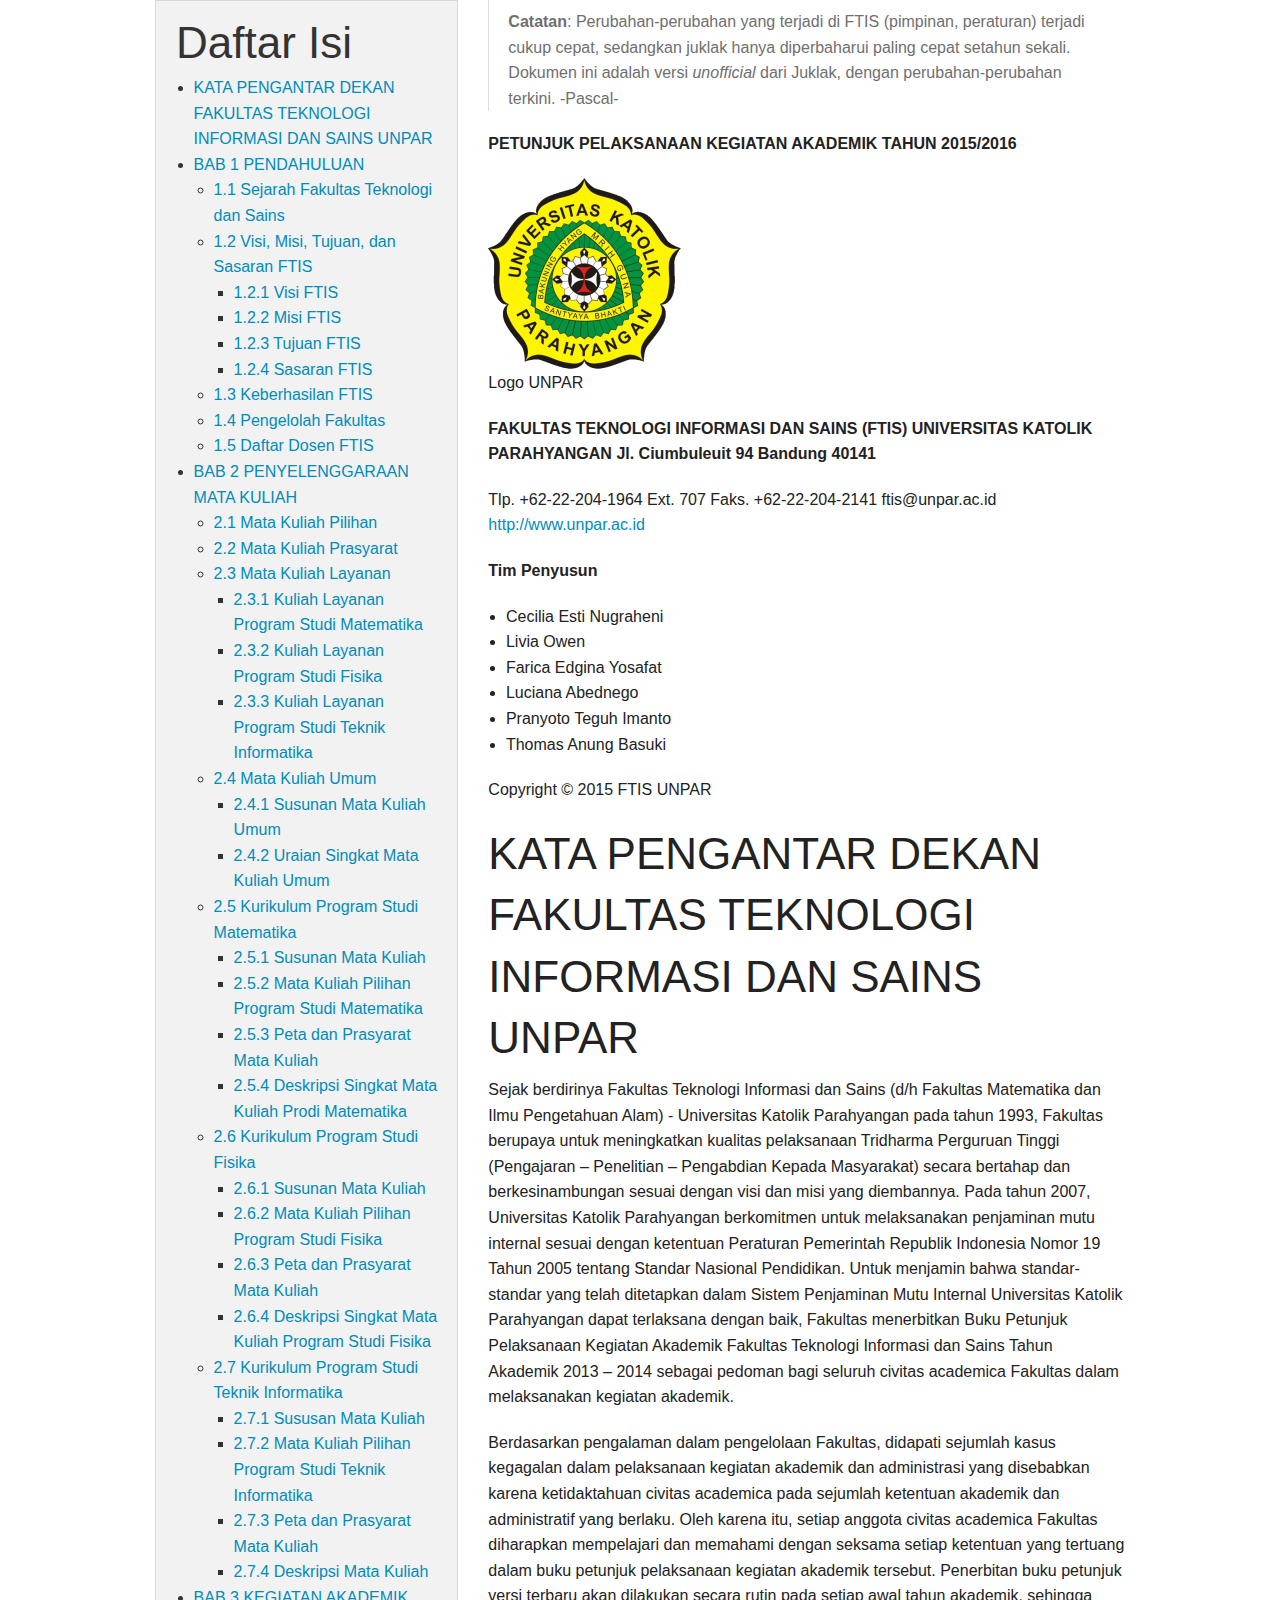
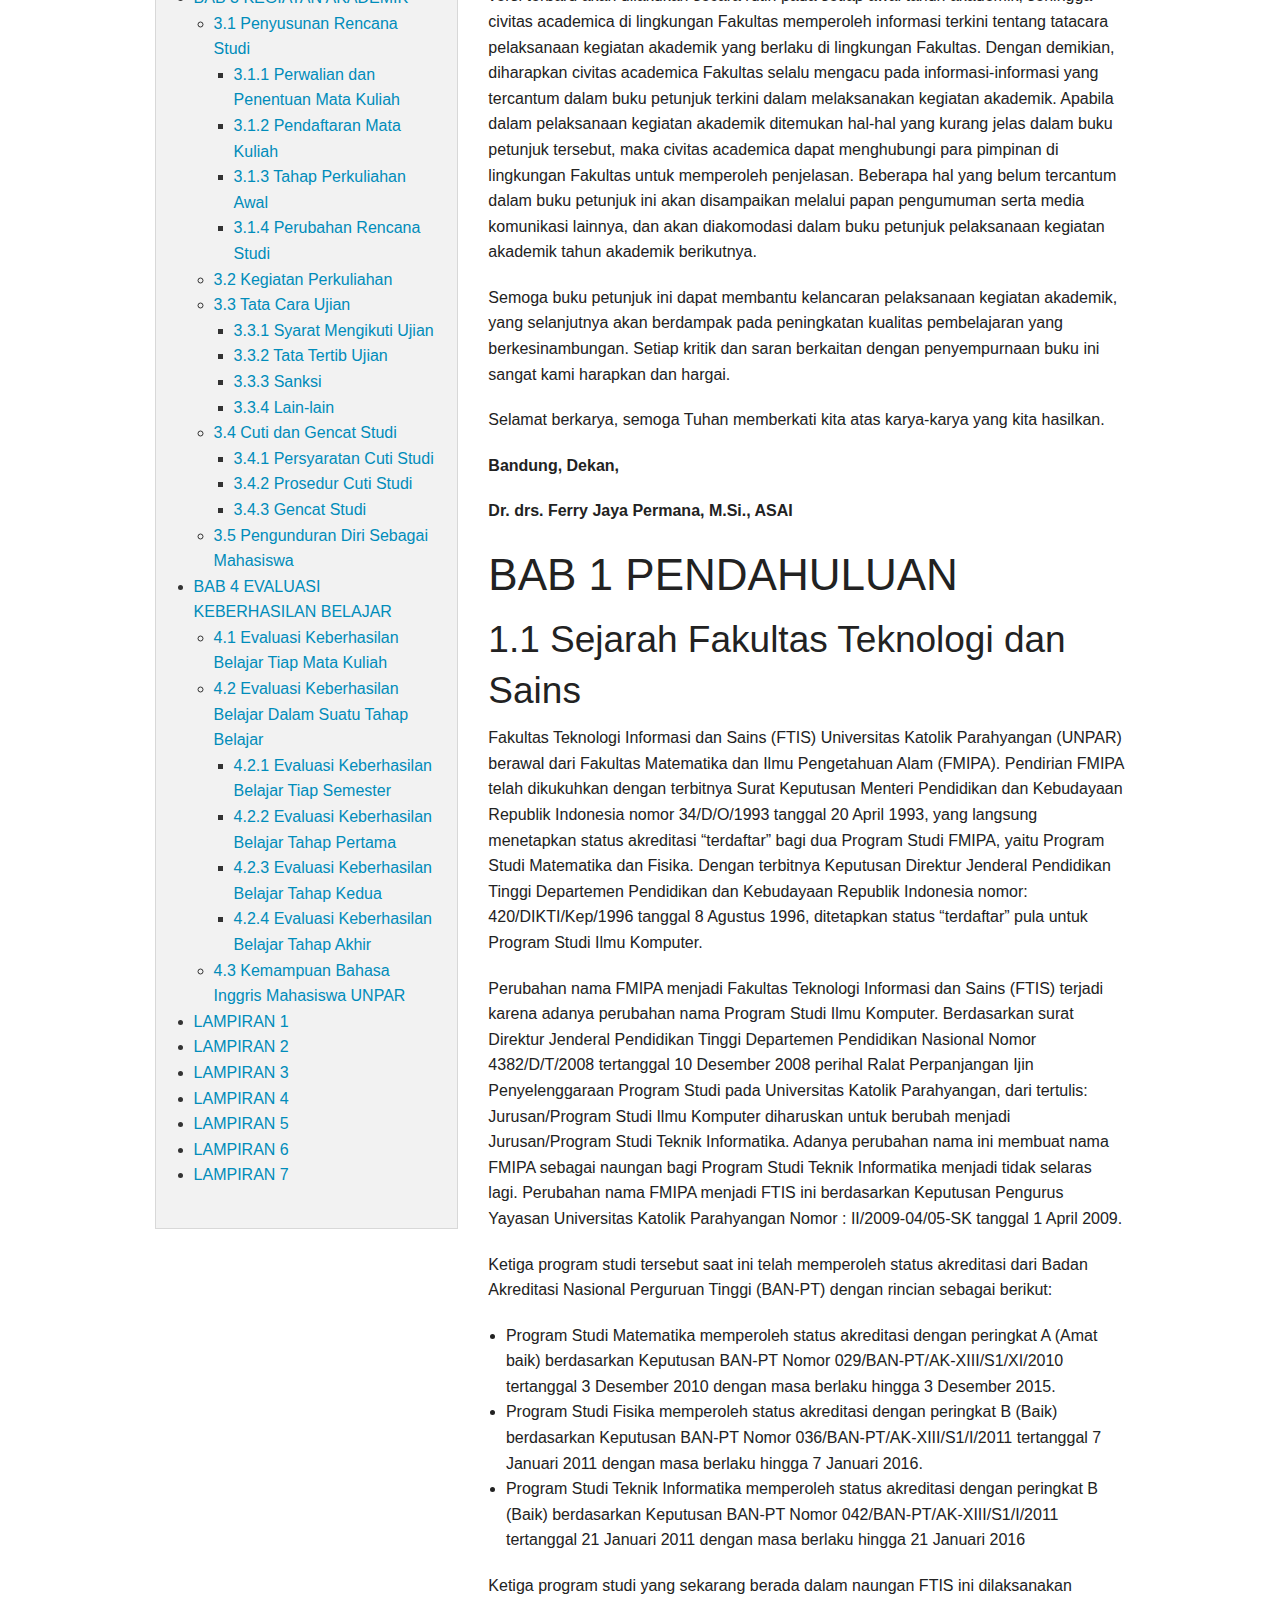
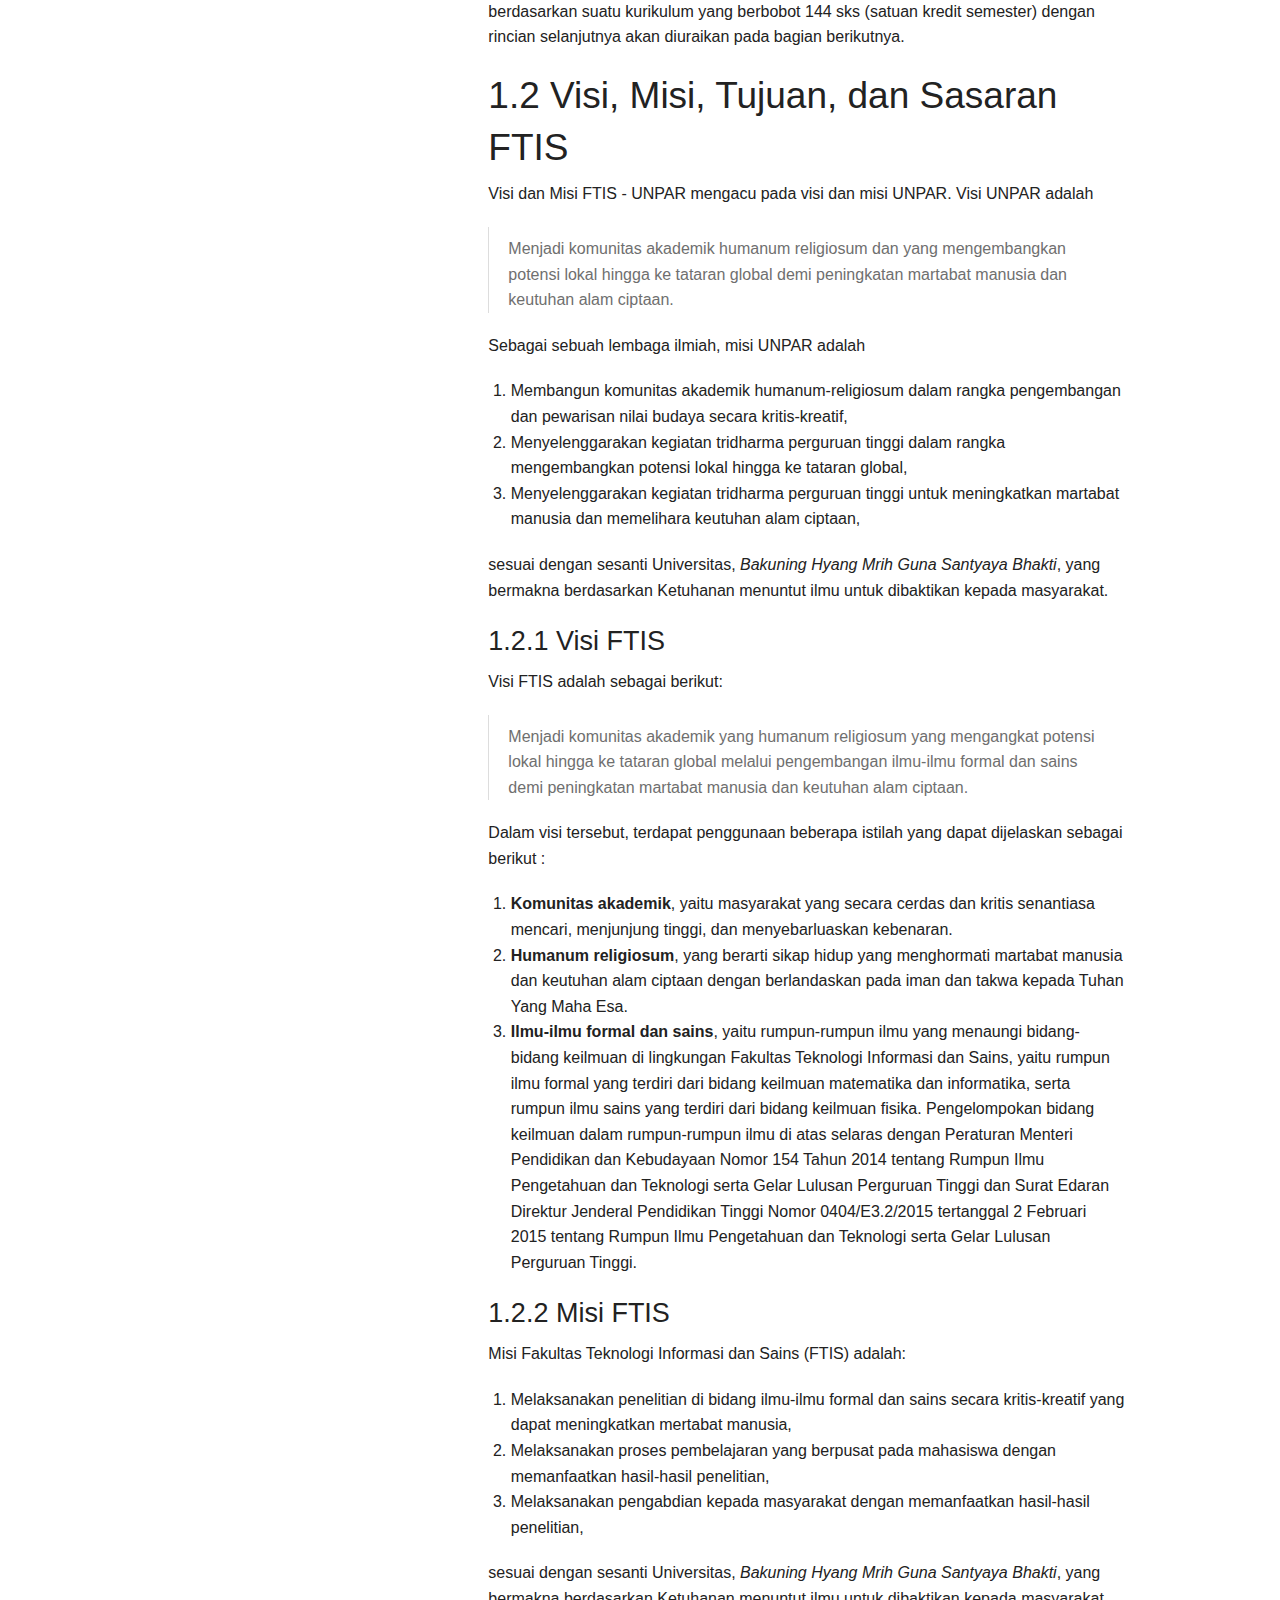
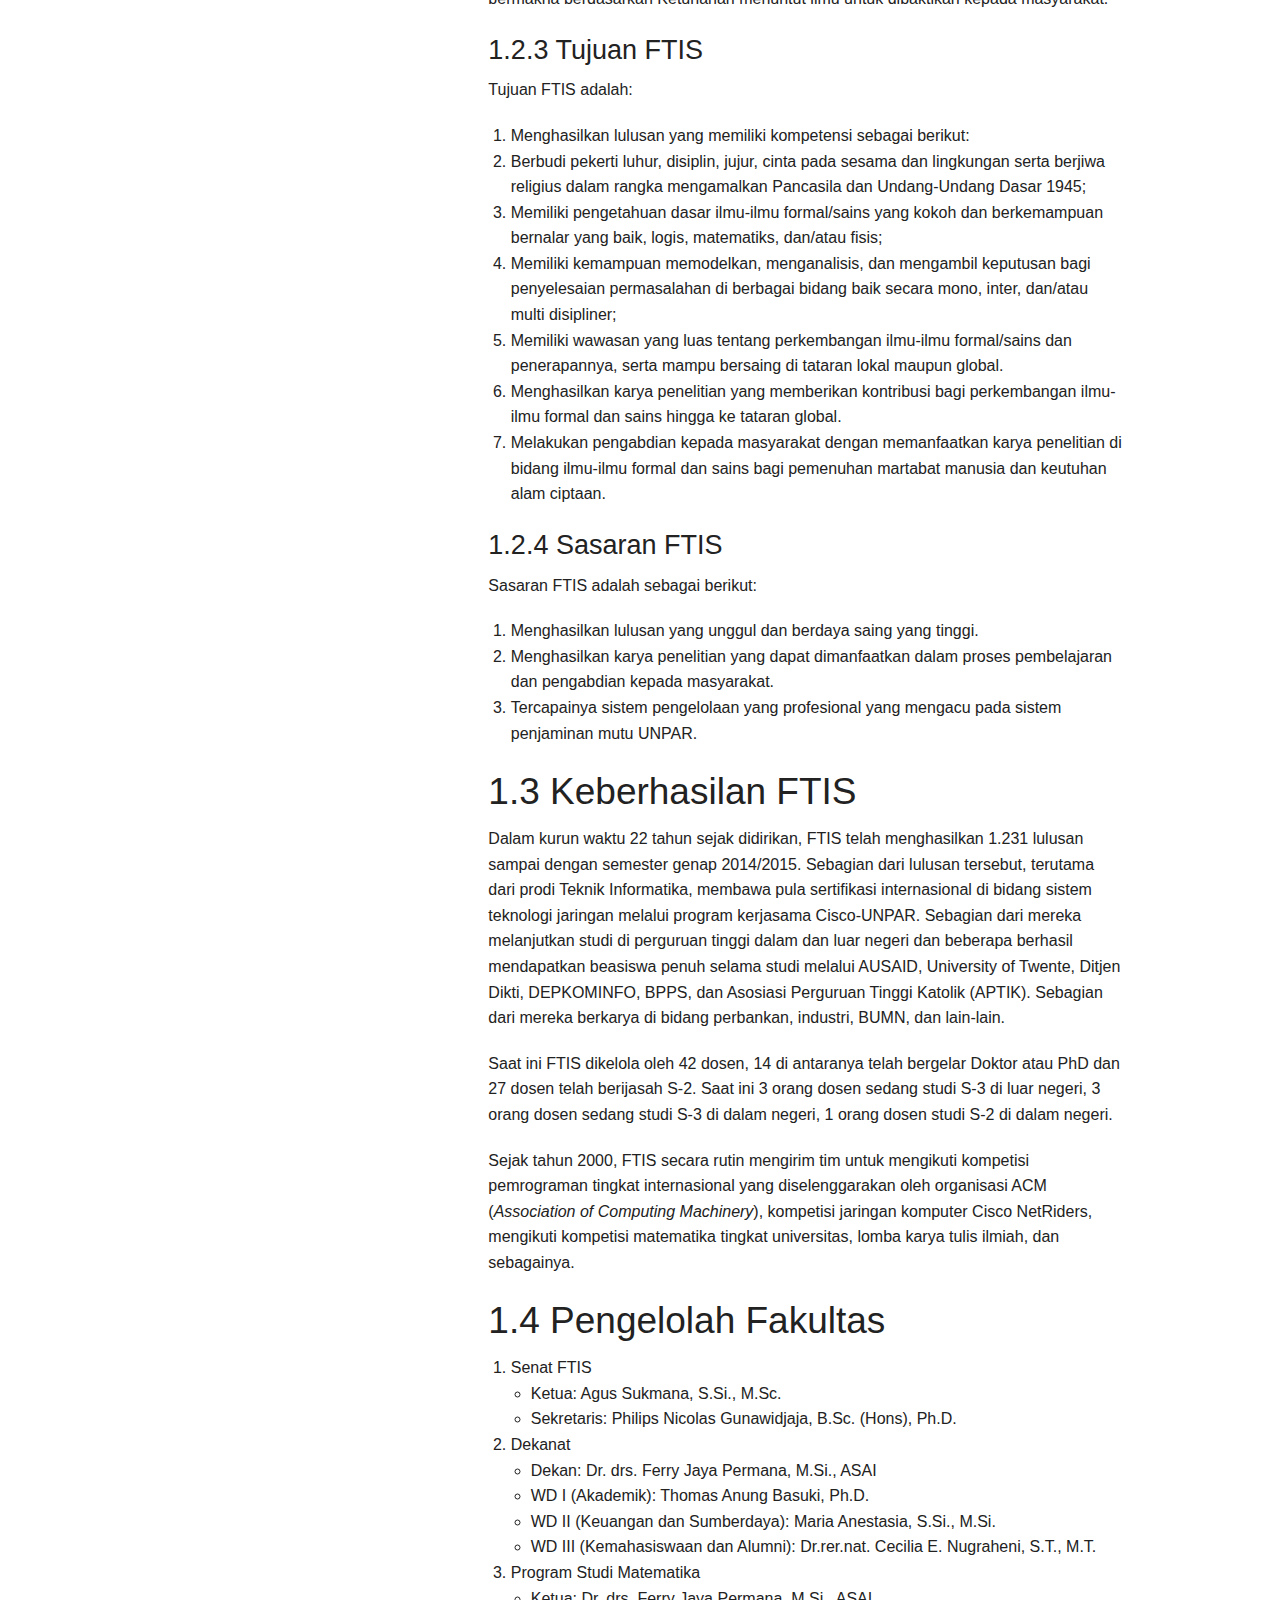
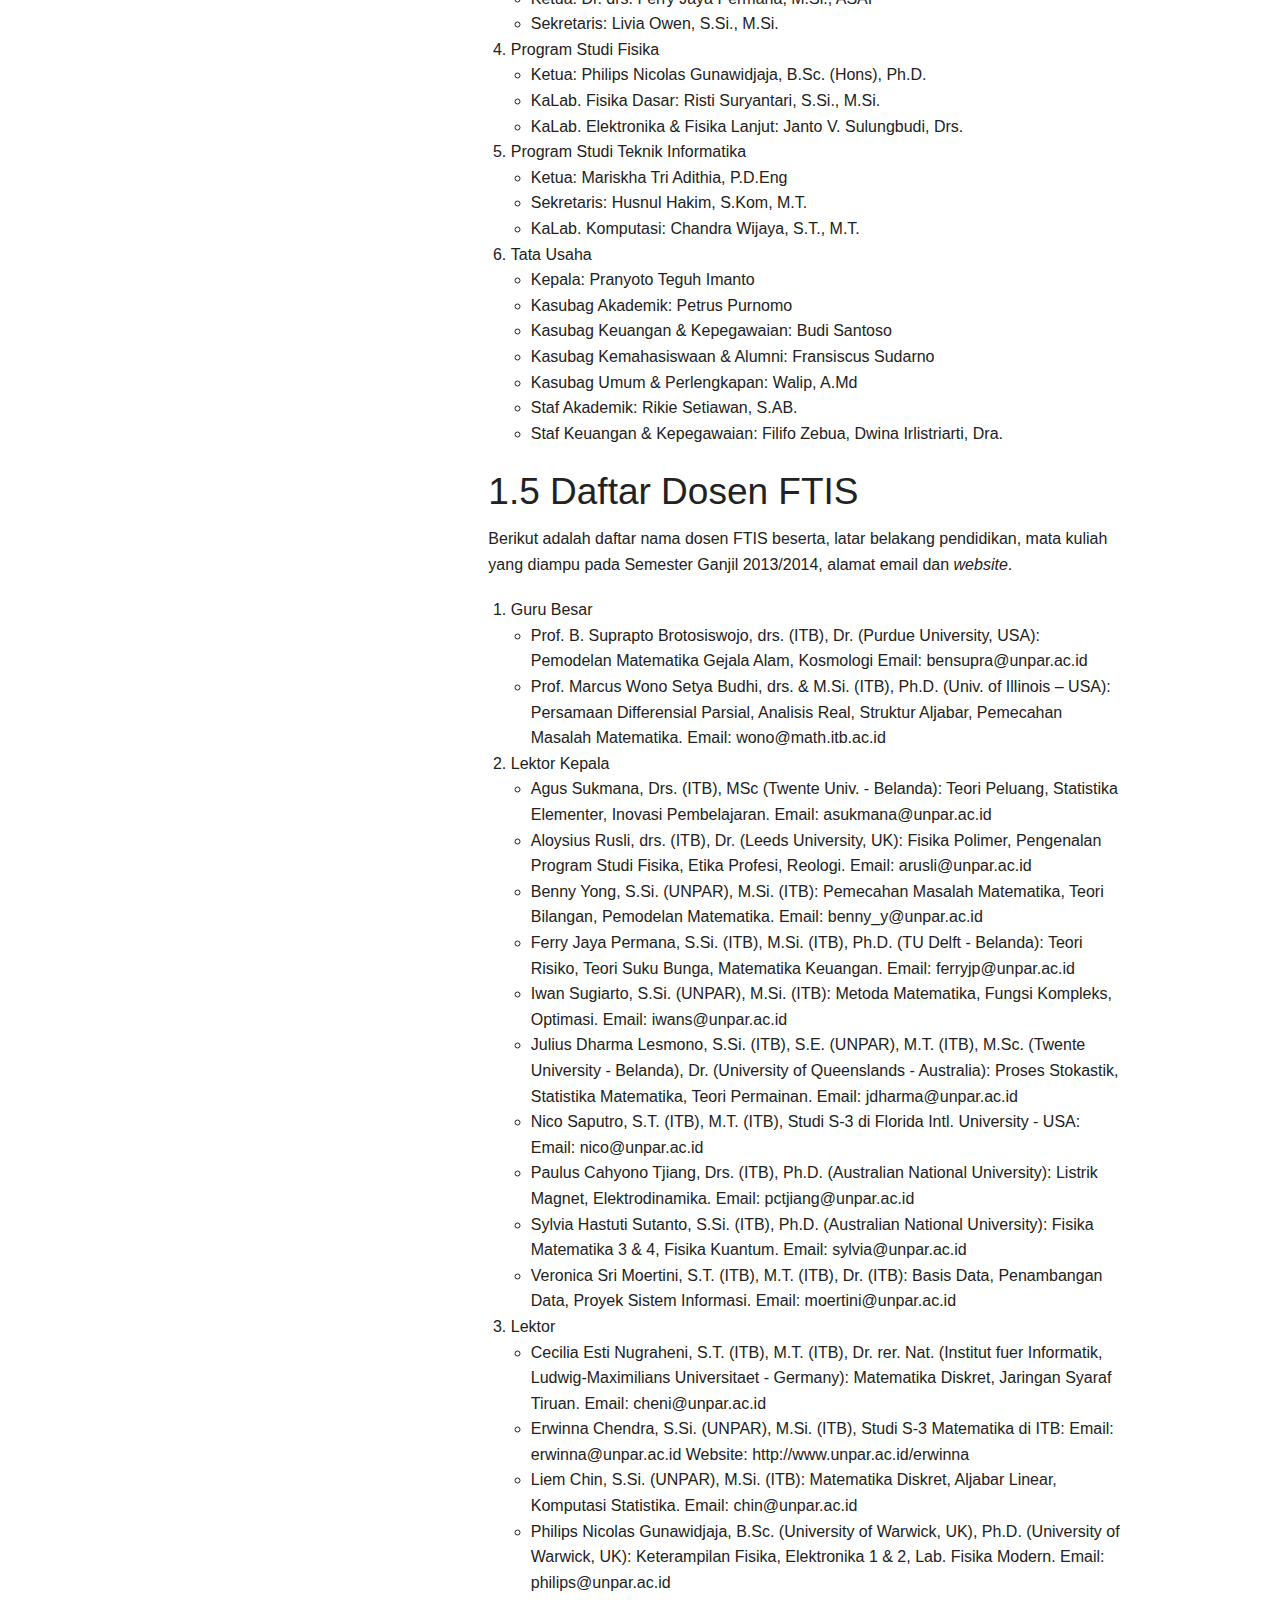
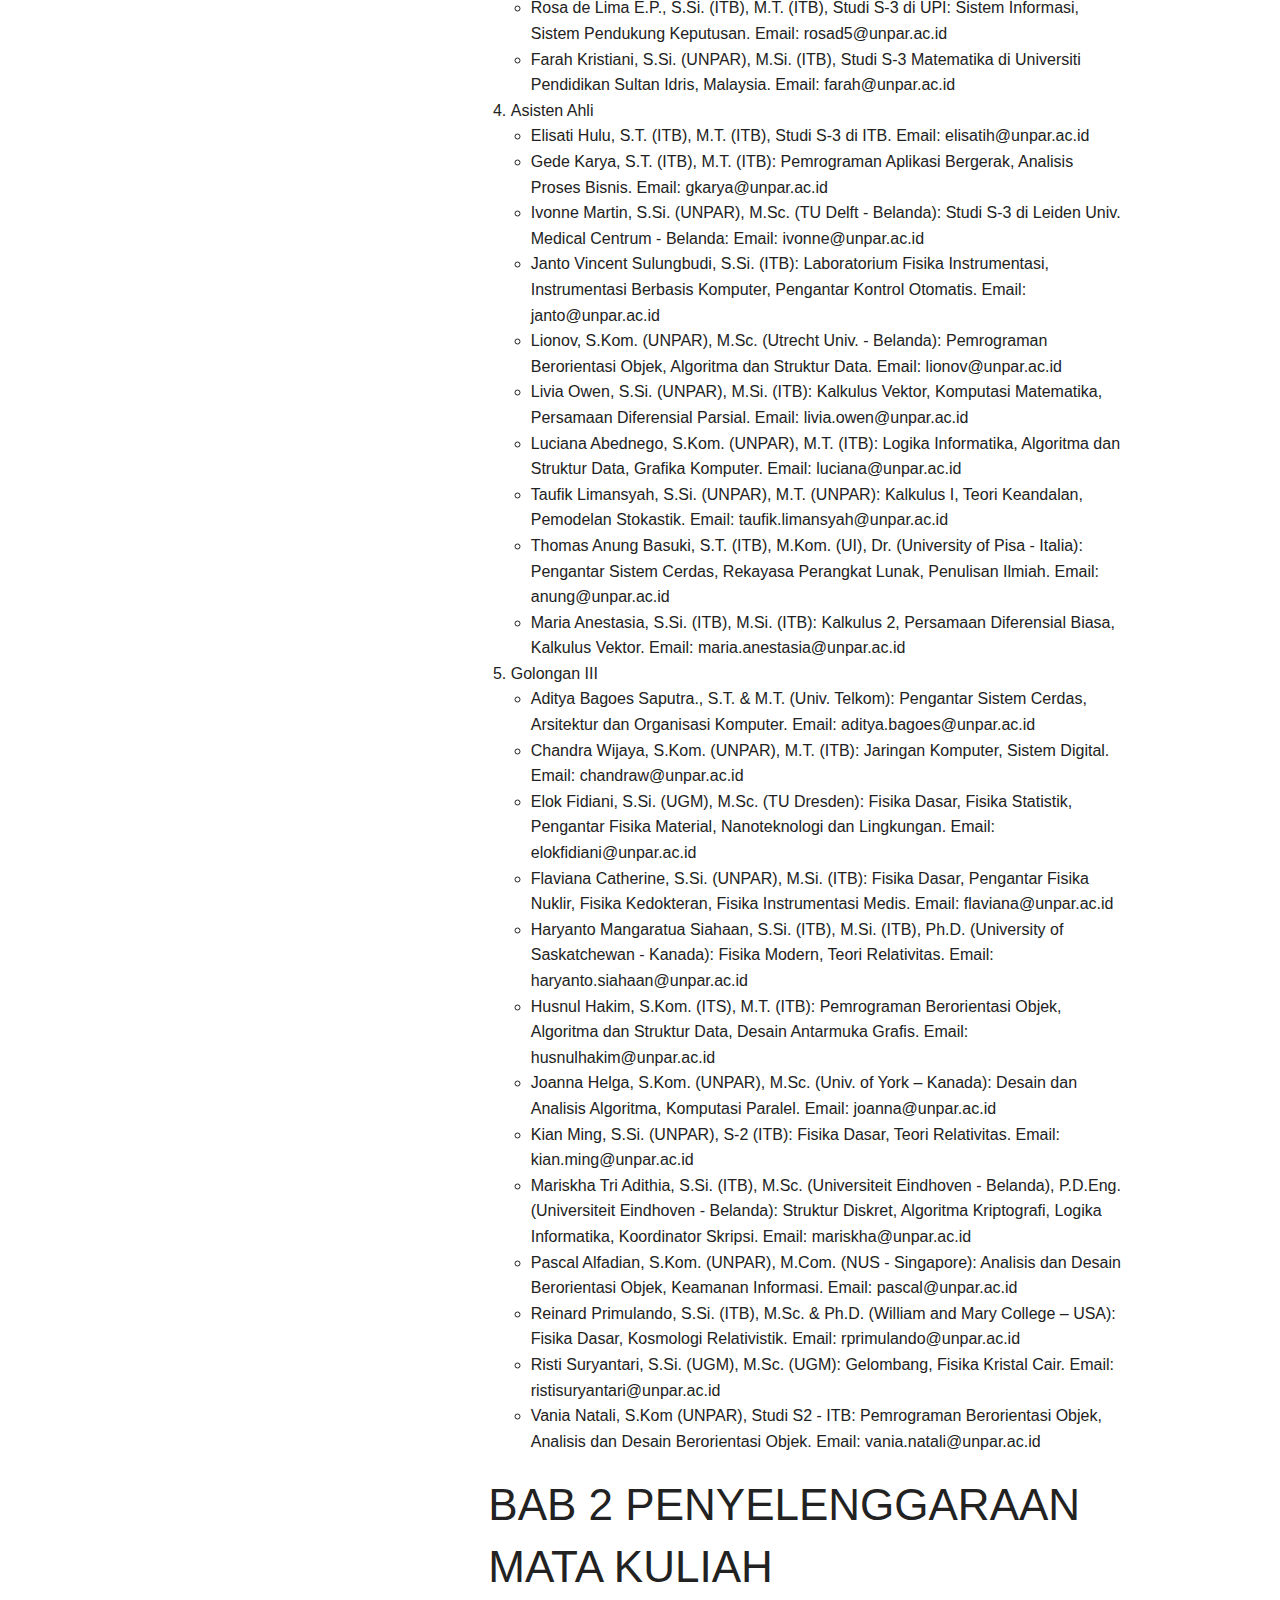
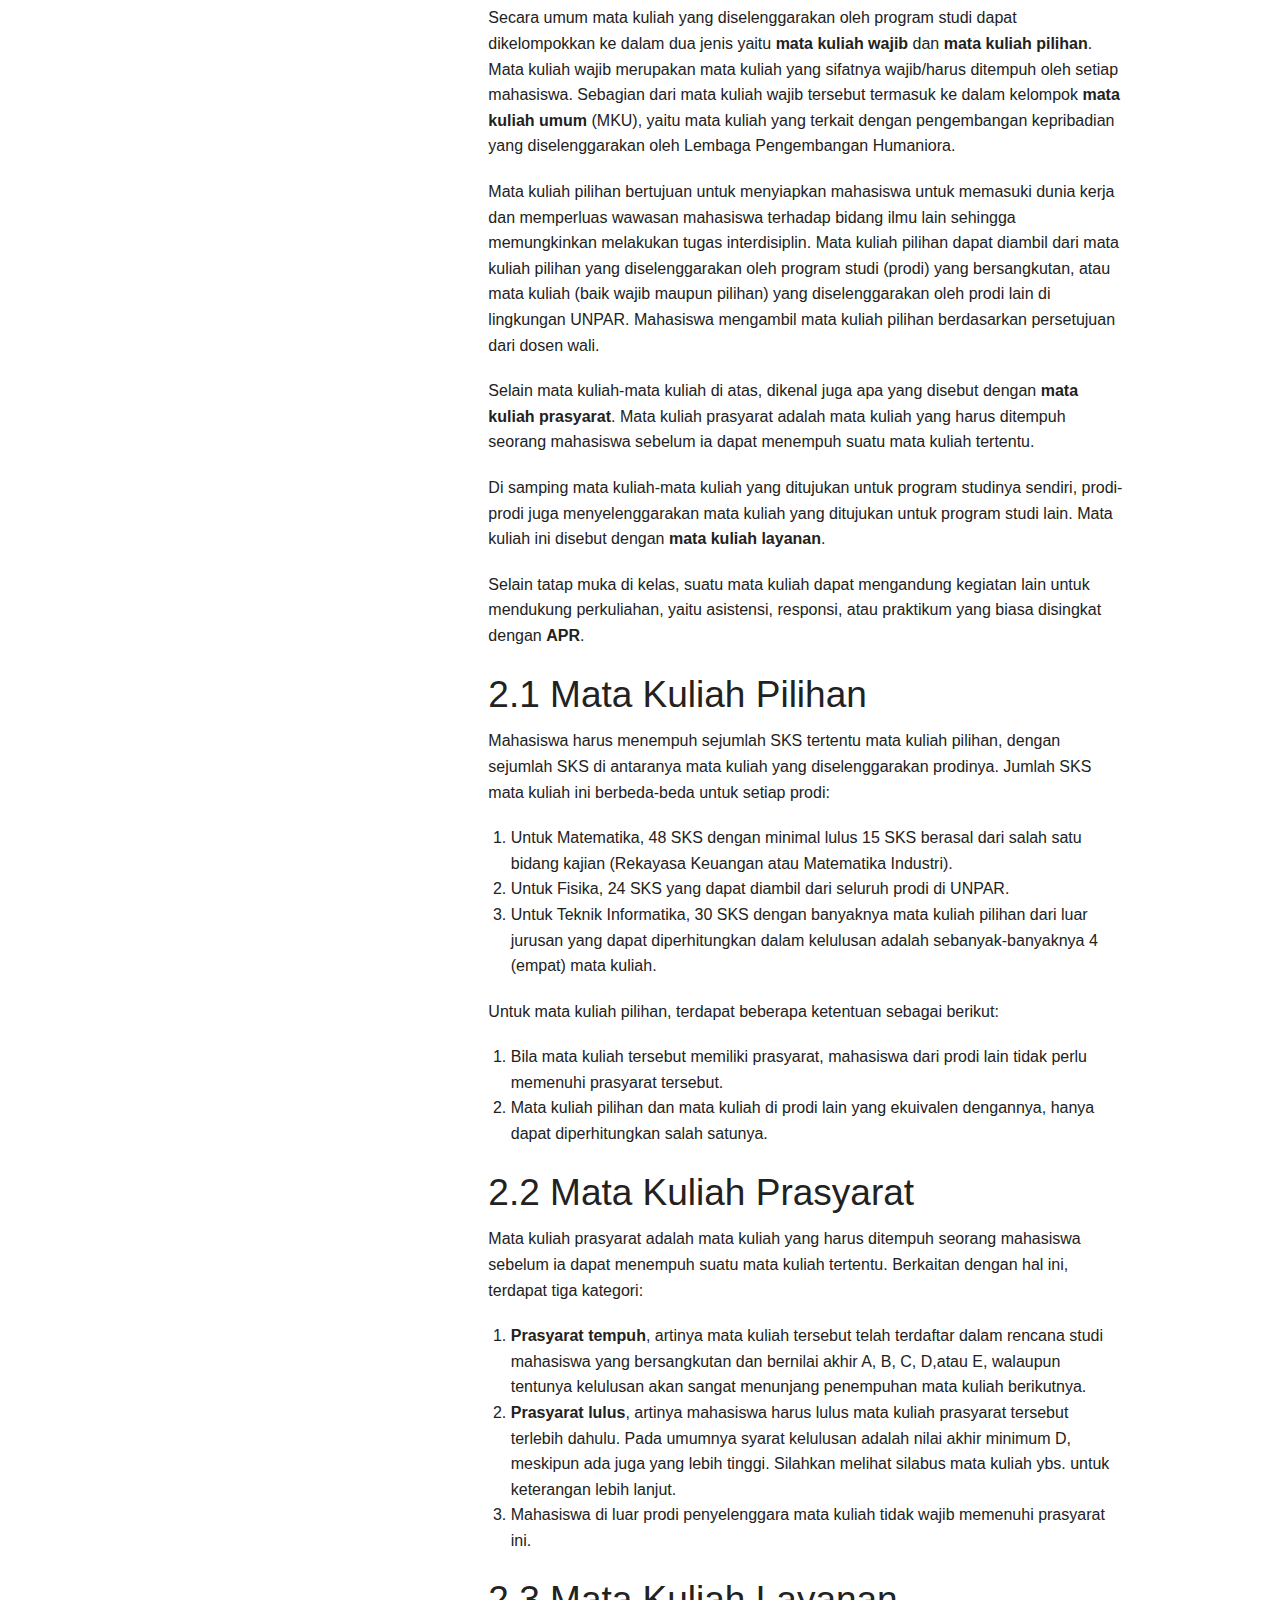
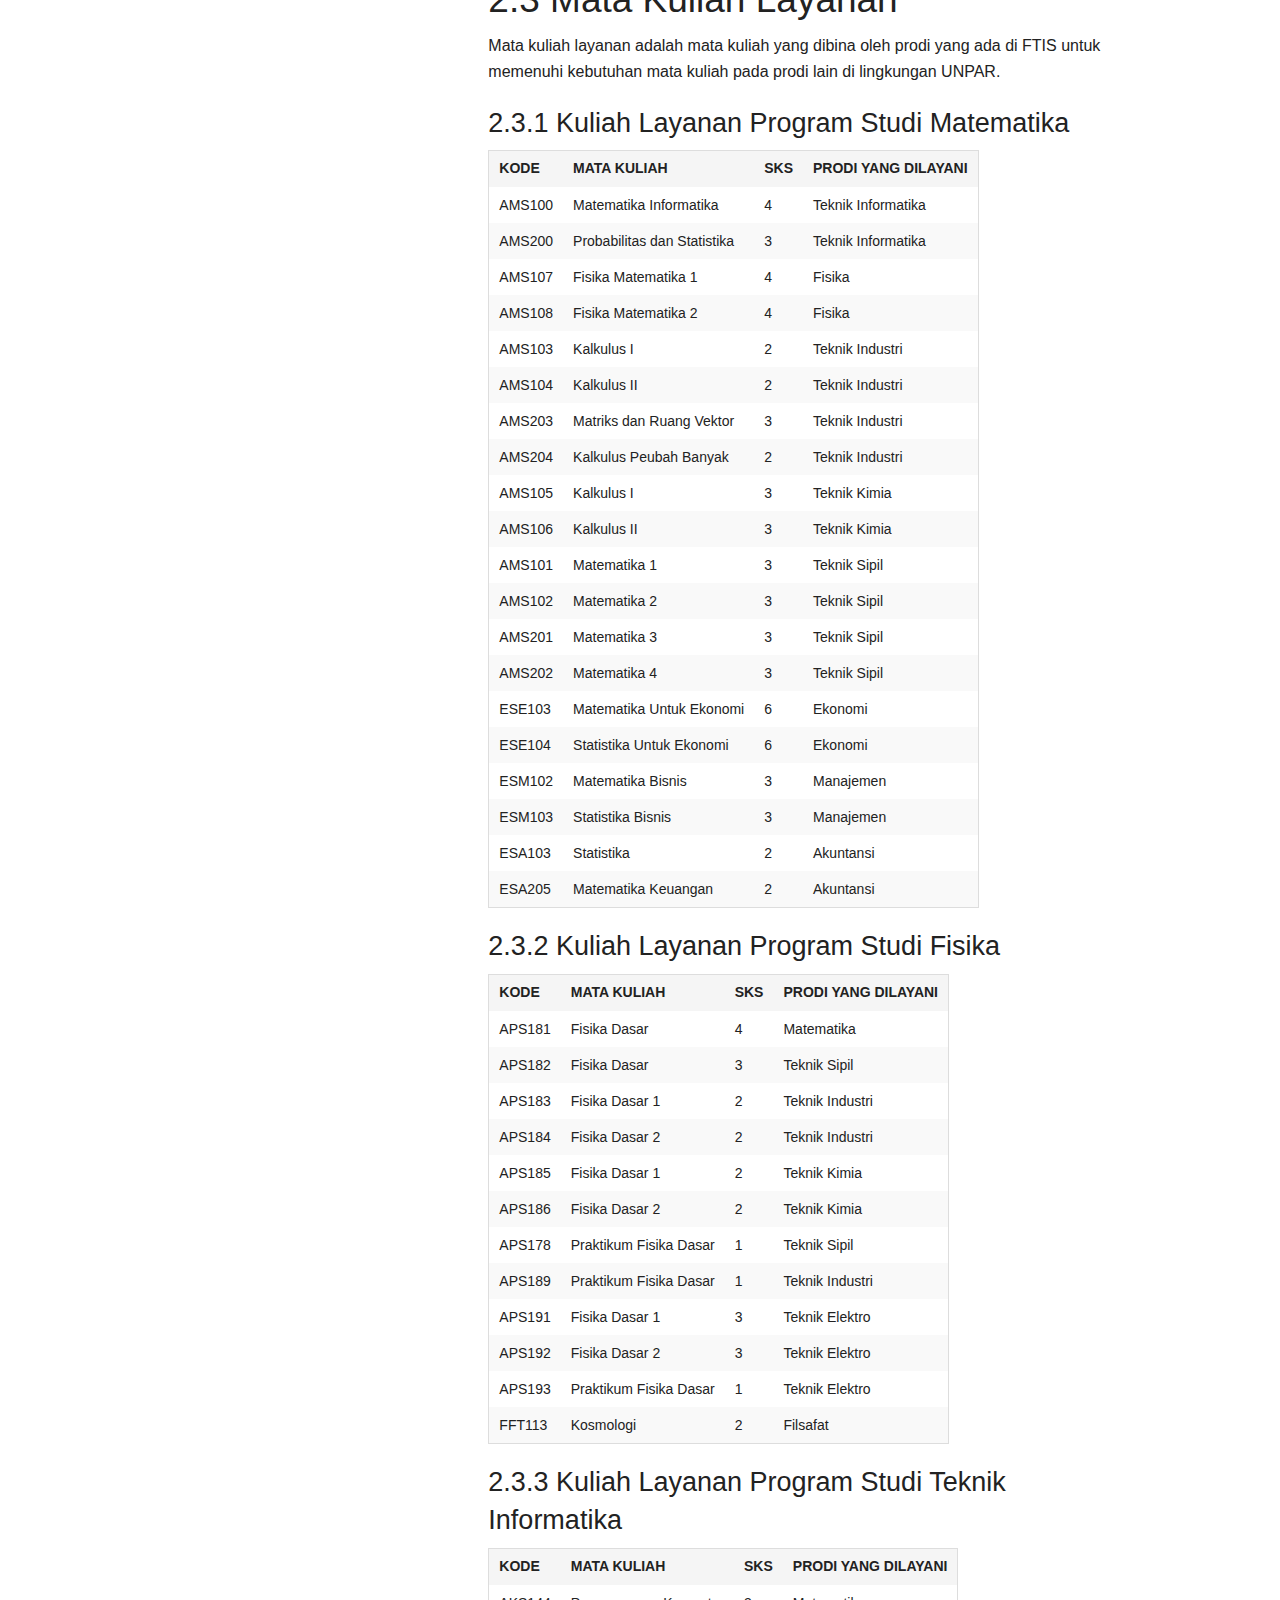
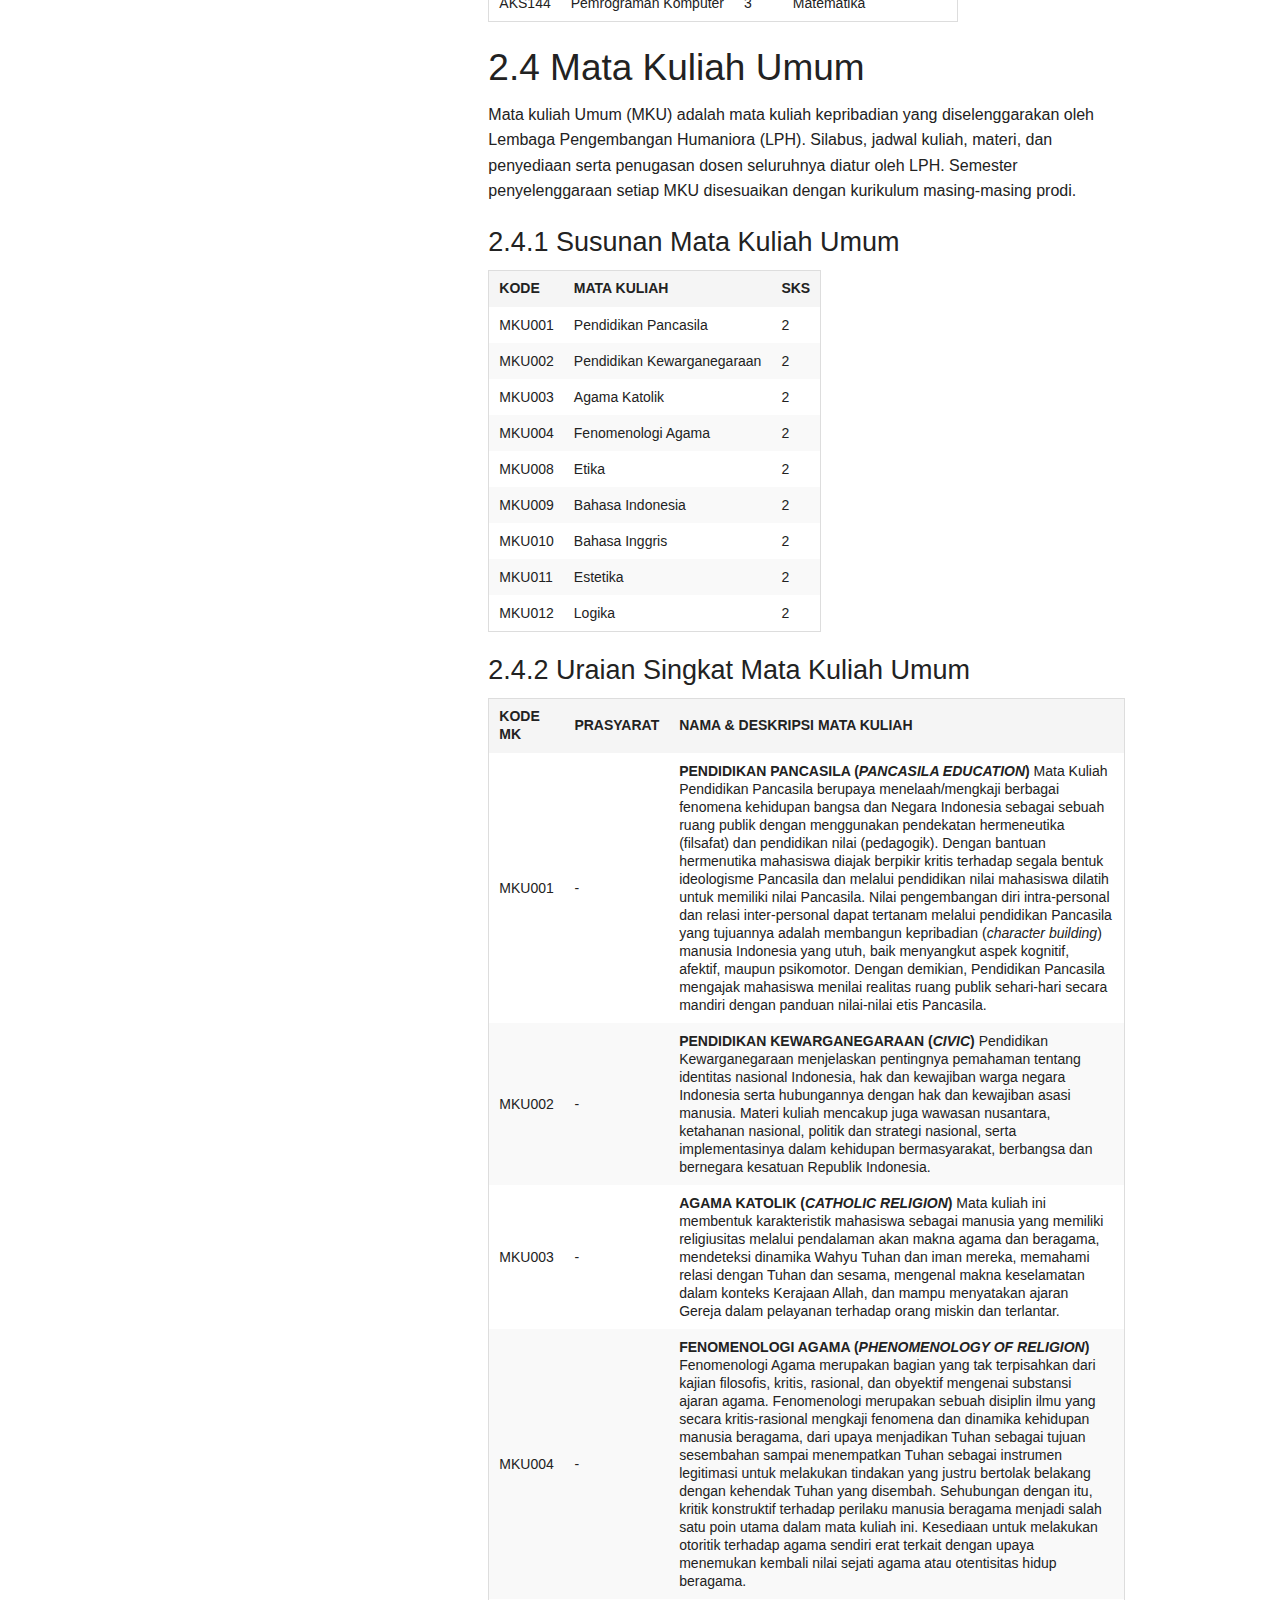
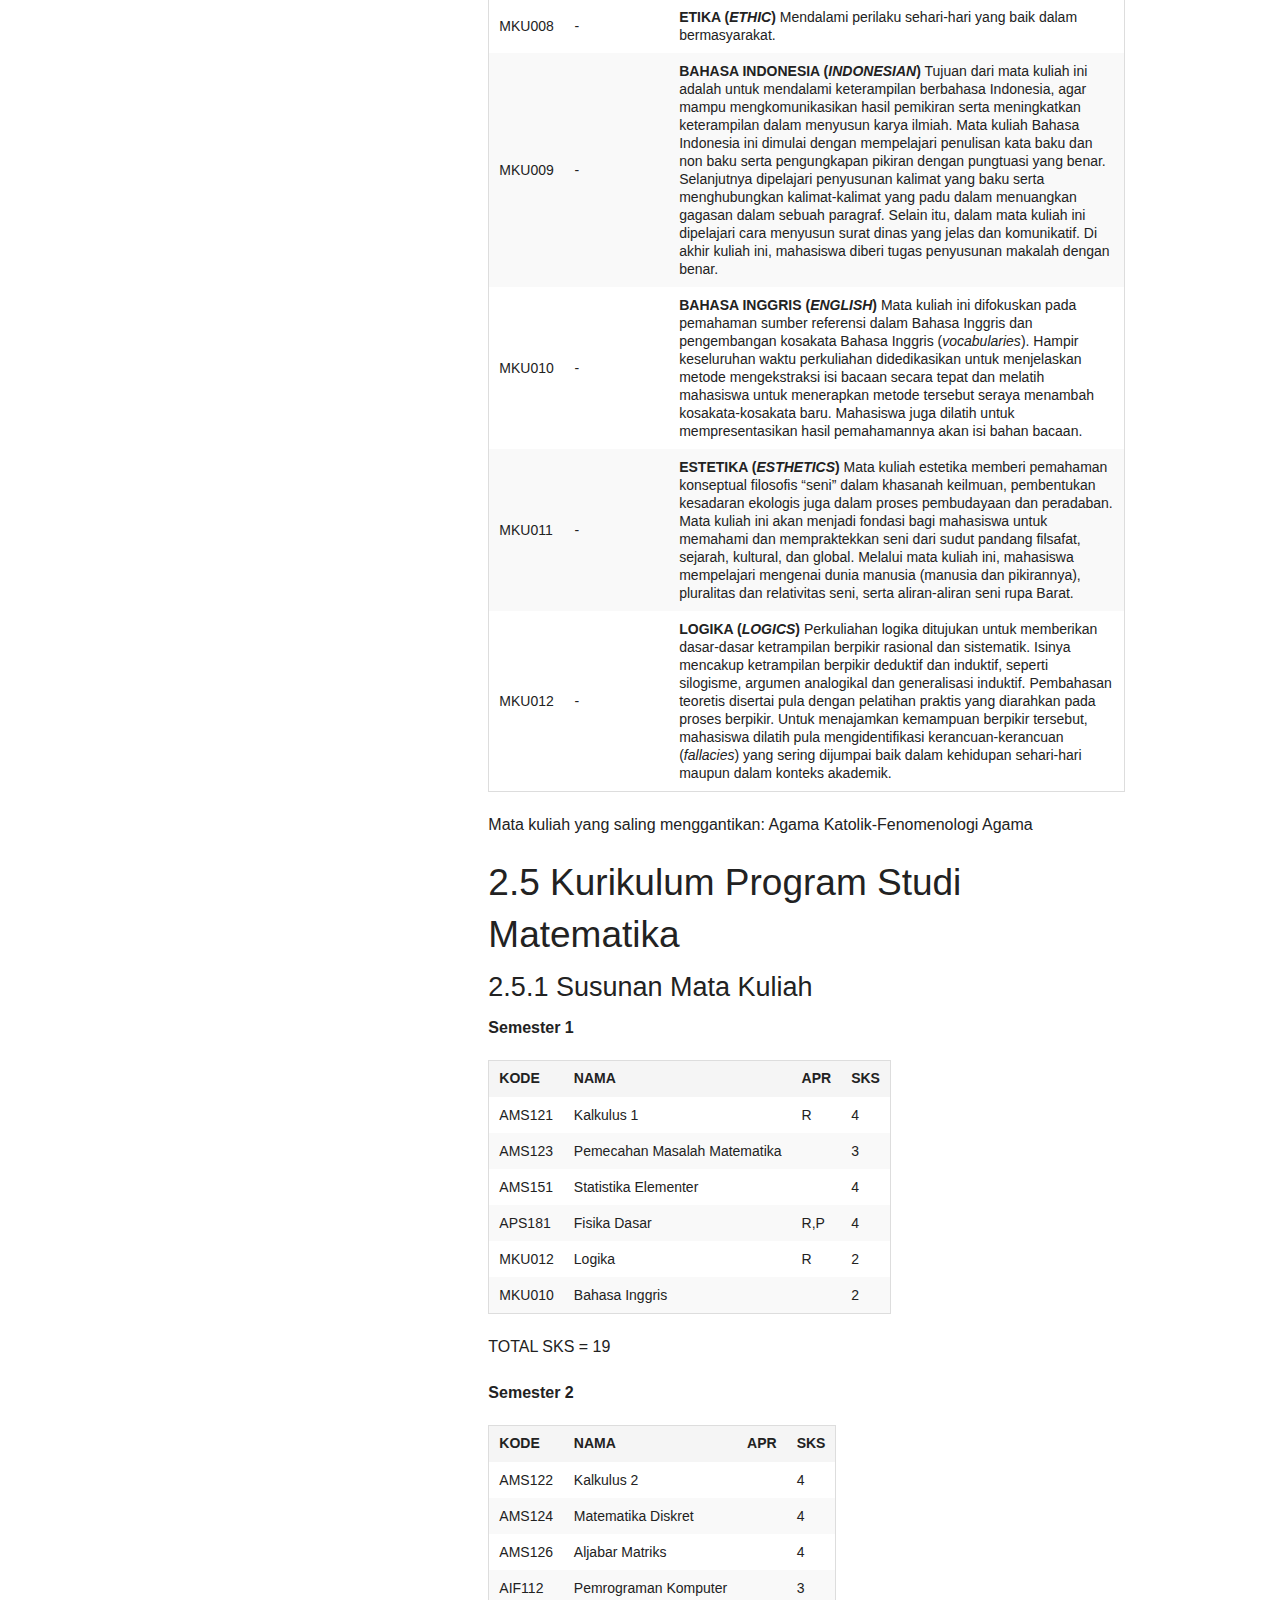
==== commit 38ddd24e: "Added new version of juklak." ====
--- a/index.html
+++ b/index.html
@@ -103,17 +103,16 @@
             </div>
         </div>
         <div class="medium-8 columns">
-            <p><strong>PETUNJUK PELAKSANAAN KEGIATAN AKADEMIK TAHUN 2014/2015</strong></p>
+            <blockquote>
+            <p><strong>Catatan</strong>: Perubahan-perubahan yang terjadi di FTIS (pimpinan, peraturan) terjadi cukup cepat, sedangkan juklak hanya diperbaharui paling cepat setahun sekali. Dokumen ini adalah versi <em>unofficial</em> dari Juklak, dengan perubahan-perubahan terkini. -Pascal-</p>
+            </blockquote>
+            <p><strong>PETUNJUK PELAKSANAAN KEGIATAN AKADEMIK TAHUN 2015/2016</strong></p>
             <div class="figure">
             <img src="images/unpar.png" title="Logo UNPAR" alt="Logo UNPAR" />
             <p class="caption">Logo UNPAR</p>
             </div>
-            <p><strong>FAKULTAS TEKNOLOGI INFORMASI DAN SAINS (FTIS) UNIVERSITAS KATOLIK PARAHYANGAN</strong><br />
-            <strong>Jl. Ciumbuleuit 94 Bandung 40141</strong></p>
-            <p>Tlp. +62-22-204-1964 Ext. 707<br />
-            Faks. +62-22-204-2141<br />
-            ftis@unpar.ac.id<br />
-            <a href="http://www.unpar.ac.id" class="uri">http://www.unpar.ac.id</a></p>
+            <p><strong>FAKULTAS TEKNOLOGI INFORMASI DAN SAINS (FTIS) UNIVERSITAS KATOLIK PARAHYANGAN</strong> <strong>Jl. Ciumbuleuit 94 Bandung 40141</strong></p>
+            <p>Tlp. +62-22-204-1964 Ext. 707 Faks. +62-22-204-2141 ftis@unpar.ac.id <a href="http://www.unpar.ac.id" class="uri">http://www.unpar.ac.id</a></p>
             <p><strong>Tim Penyusun</strong></p>
             <ul>
             <li>Cecilia Esti Nugraheni</li>
@@ -123,19 +122,19 @@
             <li>Pranyoto Teguh Imanto</li>
             <li>Thomas Anung Basuki</li>
             </ul>
-            <p>Copyright © 2014 FTIS UNPAR</p>
+            <p>Copyright © 2015 FTIS UNPAR</p>
             <h1 id="kata-pengantar-dekan-fakultas-teknologi-informasi-dan-sains-unpar">KATA PENGANTAR DEKAN FAKULTAS TEKNOLOGI INFORMASI DAN SAINS UNPAR</h1>
             <p>Sejak berdirinya Fakultas Teknologi Informasi dan Sains (d/h Fakultas Matematika dan Ilmu Pengetahuan Alam) - Universitas Katolik Parahyangan pada tahun 1993, Fakultas berupaya untuk meningkatkan kualitas pelaksanaan Tridharma Perguruan Tinggi (Pengajaran – Penelitian – Pengabdian Kepada Masyarakat) secara bertahap dan berkesinambungan sesuai dengan visi dan misi yang diembannya. Pada tahun 2007, Universitas Katolik Parahyangan berkomitmen untuk melaksanakan penjaminan mutu internal sesuai dengan ketentuan Peraturan Pemerintah Republik Indonesia Nomor 19 Tahun 2005 tentang Standar Nasional Pendidikan. Untuk menjamin bahwa standar-standar yang telah ditetapkan dalam Sistem Penjaminan Mutu Internal Universitas Katolik Parahyangan dapat terlaksana dengan baik, Fakultas menerbitkan Buku Petunjuk Pelaksanaan Kegiatan Akademik Fakultas Teknologi Informasi dan Sains Tahun Akademik 2013 – 2014 sebagai pedoman bagi seluruh civitas academica Fakultas dalam melaksanakan kegiatan akademik.</p>
             <p>Berdasarkan pengalaman dalam pengelolaan Fakultas, didapati sejumlah kasus kegagalan dalam pelaksanaan kegiatan akademik dan administrasi yang disebabkan karena ketidaktahuan civitas academica pada sejumlah ketentuan akademik dan administratif yang berlaku. Oleh karena itu, setiap anggota civitas academica Fakultas diharapkan mempelajari dan memahami dengan seksama setiap ketentuan yang tertuang dalam buku petunjuk pelaksanaan kegiatan akademik tersebut. Penerbitan buku petunjuk versi terbaru akan dilakukan secara rutin pada setiap awal tahun akademik, sehingga civitas academica di lingkungan Fakultas memperoleh informasi terkini tentang tatacara pelaksanaan kegiatan akademik yang berlaku di lingkungan Fakultas. Dengan demikian, diharapkan civitas academica Fakultas selalu mengacu pada informasi-informasi yang tercantum dalam buku petunjuk terkini dalam melaksanakan kegiatan akademik. Apabila dalam pelaksanaan kegiatan akademik ditemukan hal-hal yang kurang jelas dalam buku petunjuk tersebut, maka civitas academica dapat menghubungi para pimpinan di lingkungan Fakultas untuk memperoleh penjelasan. Beberapa hal yang belum tercantum dalam buku petunjuk ini akan disampaikan melalui papan pengumuman serta media komunikasi lainnya, dan akan diakomodasi dalam buku petunjuk pelaksanaan kegiatan akademik tahun akademik berikutnya.</p>
-            <p>Semoga buku petunjuk ini dapat membantu kelancaran pelaksanaan kegiatan akademik, yang selanjutnya akan berdampak pada peningkatan kualitas pembelajaran yang berkesinambungan. Setiap kritik dan saran berkaitan dengan penyempurnaan buku ini sangat kami harapkan dan hargai. Selamat berkarya, semoga Tuhan memberkati kita atas karya-karya yang kita hasilkan.</p>
-            <p><strong>Bandung</strong>,<br />
-            <strong>Dekan</strong>,</p>
-            <p><strong>Paulus Cahyono Tjiang, Ph.D.</strong></p>
+            <p>Semoga buku petunjuk ini dapat membantu kelancaran pelaksanaan kegiatan akademik, yang selanjutnya akan berdampak pada peningkatan kualitas pembelajaran yang berkesinambungan. Setiap kritik dan saran berkaitan dengan penyempurnaan buku ini sangat kami harapkan dan hargai.</p>
+            <p>Selamat berkarya, semoga Tuhan memberkati kita atas karya-karya yang kita hasilkan.</p>
+            <p><strong>Bandung,</strong> <strong>Dekan,</strong></p>
+            <p><strong>Dr. drs. Ferry Jaya Permana, M.Si., ASAI</strong></p>
             <h1 id="bab-1-pendahuluan">BAB 1 PENDAHULUAN</h1>
             <h2 id="sejarah-fakultas-teknologi-dan-sains">1.1 Sejarah Fakultas Teknologi dan Sains</h2>
             <p>Fakultas Teknologi Informasi dan Sains (FTIS) Universitas Katolik Parahyangan (UNPAR) berawal dari Fakultas Matematika dan Ilmu Pengetahuan Alam (FMIPA). Pendirian FMIPA telah dikukuhkan dengan terbitnya Surat Keputusan Menteri Pendidikan dan Kebudayaan Republik Indonesia nomor 34/D/O/1993 tanggal 20 April 1993, yang langsung menetapkan status akreditasi “terdaftar” bagi dua Program Studi FMIPA, yaitu Program Studi Matematika dan Fisika. Dengan terbitnya Keputusan Direktur Jenderal Pendidikan Tinggi Departemen Pendidikan dan Kebudayaan Republik Indonesia nomor: 420/DIKTI/Kep/1996 tanggal 8 Agustus 1996, ditetapkan status “terdaftar” pula untuk Program Studi Ilmu Komputer.</p>
-            <p>Perubahan nama FMIPA menjadi Fakultas Teknologi Informasi dan Sains (FTIS) terjadi karena adanya perubahan nama Program Studi Ilmu Komputer. Berdasarkan surat Direktur Jenderal Pendidikan Tinggi Departemen Pendidikan Nasional Nomor 4382/D/T/2008 tertanggal 10 Desember 2008 perihal Ralat Perpanjangan Ijin Penyelenggaraan Program Studi pada Universitas Katolik Parahyangan, dari tertulis : Jurusan/Program Studi Ilmu Komputer diharuskan untuk berubah menjadi Jurusan/Program Studi Teknik Informatika. Adanya perubahan nama ini membuat nama FMIPA sebagai naungan bagi Program Studi Teknik Informatika menjadi tidak selaras lagi. Perubahan nama FMIPA menjadi FTIS ini berdasarkan Keputusan Pengurus Yayasan Universitas Katolik Parahyangan Nomor : II/2009-04/05-SK tanggal 1 April 2009.</p>
-            <p>Ketiga program studi tersebut saat ini telah memperoleh status akreditasi dari Badan Akreditasi Nasional Perguruan Tinggi (BAN-PT) dengan rincian sebagai berikut :</p>
+            <p>Perubahan nama FMIPA menjadi Fakultas Teknologi Informasi dan Sains (FTIS) terjadi karena adanya perubahan nama Program Studi Ilmu Komputer. Berdasarkan surat Direktur Jenderal Pendidikan Tinggi Departemen Pendidikan Nasional Nomor 4382/D/T/2008 tertanggal 10 Desember 2008 perihal Ralat Perpanjangan Ijin Penyelenggaraan Program Studi pada Universitas Katolik Parahyangan, dari tertulis: Jurusan/Program Studi Ilmu Komputer diharuskan untuk berubah menjadi Jurusan/Program Studi Teknik Informatika. Adanya perubahan nama ini membuat nama FMIPA sebagai naungan bagi Program Studi Teknik Informatika menjadi tidak selaras lagi. Perubahan nama FMIPA menjadi FTIS ini berdasarkan Keputusan Pengurus Yayasan Universitas Katolik Parahyangan Nomor : II/2009-04/05-SK tanggal 1 April 2009.</p>
+            <p>Ketiga program studi tersebut saat ini telah memperoleh status akreditasi dari Badan Akreditasi Nasional Perguruan Tinggi (BAN-PT) dengan rincian sebagai berikut:</p>
             <ul>
             <li>Program Studi Matematika memperoleh status akreditasi dengan peringkat A (Amat baik) berdasarkan Keputusan BAN-PT Nomor 029/BAN-PT/AK-XIII/S1/XI/2010 tertanggal 3 Desember 2010 dengan masa berlaku hingga 3 Desember 2015.</li>
             <li>Program Studi Fisika memperoleh status akreditasi dengan peringkat B (Baik) berdasarkan Keputusan BAN-PT Nomor 036/BAN-PT/AK-XIII/S1/I/2011 tertanggal 7 Januari 2011 dengan masa berlaku hingga 7 Januari 2016.</li>
@@ -145,96 +144,96 @@
             <h2 id="visi-misi-tujuan-dan-sasaran-ftis">1.2 Visi, Misi, Tujuan, dan Sasaran FTIS</h2>
             <p>Visi dan Misi FTIS - UNPAR mengacu pada visi dan misi UNPAR. Visi UNPAR adalah</p>
             <blockquote>
-            <p>Menjadi komunitas akademik humanum yang bersemangat kasih dalam kebenaran untuk mengembangkan potensi lokal pada tataran internasional demi peningkatan martabat manusia dan keutuhan alam ciptaan.</p>
+            <p>Menjadi komunitas akademik humanum religiosum dan yang mengembangkan potensi lokal hingga ke tataran global demi peningkatan martabat manusia dan keutuhan alam ciptaan.</p>
             </blockquote>
-            <p>Sebagai sebuah lembaga ilmiah, misi UNPAR adalah melaksanakan</p>
-            <ul>
-            <li>pengembangan dan pewarisan nilai budaya secar kritis – kreatif;</li>
-            <li>proses pembelajaran yang berpusat pada mahasiswa;</li>
-            <li>penelitian dan penyebarluasan hasilnya melalui proses pembelajaran dan pengabdian kepada masyarakat; dan</li>
-            <li>pengabdian kepada masyarakat,</li>
-            </ul>
-            <p>sesuai dengan sesanti <em>Bakuning Hyang Mrih Guna Santyaya Bhakti</em>, yang berarti Berdasarkan Ketuhanan Menuntut Ilmu untuk Dibaktikan kepada Masyarakat. Melalui visi dan misi UNPAR, dirumuskanlah visi dan misi beserta tujuan FTIS UNPAR.</p>
+            <p>Sebagai sebuah lembaga ilmiah, misi UNPAR adalah</p>
+            <ol style="list-style-type: decimal">
+            <li>Membangun komunitas akademik humanum-religiosum dalam rangka pengembangan dan pewarisan nilai budaya secara kritis-kreatif,</li>
+            <li>Menyelenggarakan kegiatan tridharma perguruan tinggi dalam rangka mengembangkan potensi lokal hingga ke tataran global,</li>
+            <li>Menyelenggarakan kegiatan tridharma perguruan tinggi untuk meningkatkan martabat manusia dan memelihara keutuhan alam ciptaan,</li>
+            </ol>
+            <p>sesuai dengan sesanti Universitas, <em>Bakuning Hyang Mrih Guna Santyaya Bhakti</em>, yang bermakna berdasarkan Ketuhanan menuntut ilmu untuk dibaktikan kepada masyarakat.</p>
             <h3 id="visi-ftis">1.2.1 Visi FTIS</h3>
-            <p>Visi FTIS 2020 adalah sebagai berikut:</p>
+            <p>Visi FTIS adalah sebagai berikut:</p>
             <blockquote>
-            <p>Menjadikan FTIS UNPAR sebagai suatu komunitas akademik beriman yang dapat mengembangkan bidang-bidang teknologi informasi dan sains dengan mengangkat potensi lokal pada tataran internasional untuk peningkatan martabat manusia.</p>
+            <p>Menjadi komunitas akademik yang humanum religiosum yang mengangkat potensi lokal hingga ke tataran global melalui pengembangan ilmu-ilmu formal dan sains demi peningkatan martabat manusia dan keutuhan alam ciptaan.</p>
             </blockquote>
-            <p>FTIS UNPAR bertekad untuk menjadi komunitas akademik beriman, yaitu masyarakat yang secara cerdas dan kritis senantiasa mencari, menjunjung tinggi, dan menyebarluaskan kebenaran. Hal ini merupakan perwujudan dari keyakinan kepada Tuhan Yang Maha Esa, sesuai dengan sesanti UNPAR <em>Bakuning Hyang Mrih Guna Santyaya Bhakti</em>.</p>
-            <p>Menjelang tahun 2020, FTIS UNPAR akan lebih memberikan perhatian kepada potensi lokal, yaitu kekuatan, keunggulan, keunikan asli (<em>indigenous</em>) yang terkandung di bumi Indonesia, khususnya di wilayah Jawa Barat. Ini berarti bahwa proses pendidikan, penelitian, dan pengabdian kepada masyarakat harus memberi perhatian pada masalah-masalah yang secara nyata dihadapi oleh masyarakat dan bangsa Indonesia, khususnya di wilayah Jawa Barat. Dengan mengacu kepada bidang-bidang keilmuan di dalam FTIS, potensi lokal tersebut harus dikembangkan secara kreatif dan kritis, sehingga mampu untuk disejajarkan dan dikompetisikan pada tataran internasional.</p>
-            <p>Sebagai Universitas Katolik, UNPAR menaruh perhatian utama pada peningkatan martabat manusia. Kegiatan pendidikan yang ditujukan untuk menyiapkan generasi muda sebagai calon pemimpin masa depan dimaskudkan agara mereka berkembang menjadi manusia yang utuh yang memiliki keseimbangan antara rasio, rasa, raga, dan rukun. Untuk itu, proses pendidikan yang berlangsung di UNPAR dan di dalam FTIS harus mampu memberikan pengalaman belajar kepada para mahasiswa, bukan hanya dalam pengembangan rasio yang dilaksanakan berdasarkan kurikulum, melainkan juga pengembangan rasa, raga, dan rukun melalui interaksi dan pergaulan hidup sehari-hari di lingkungan kampus UNPAR. Untuk mencapai keunggulan di dalam hal di atas, FTIS UNPAR harus senantiasa mengembangkan potensi lokal ke tataran internasional. Oleh karena itu, pembangunan suasana akademik yang kondusif merupakan bagian yang sangat penting dalam pembentukan manusia yang bermartabat dan pengembangan potensi lokal tersebut.</p>
+            <p>Dalam visi tersebut, terdapat penggunaan beberapa istilah yang dapat dijelaskan sebagai berikut :</p>
+            <ol style="list-style-type: decimal">
+            <li><strong>Komunitas akademik</strong>, yaitu masyarakat yang secara cerdas dan kritis senantiasa mencari, menjunjung tinggi, dan menyebarluaskan kebenaran.</li>
+            <li><strong>Humanum religiosum</strong>, yang berarti sikap hidup yang menghormati martabat manusia dan keutuhan alam ciptaan dengan berlandaskan pada iman dan takwa kepada Tuhan Yang Maha Esa.</li>
+            <li><strong>Ilmu-ilmu formal dan sains</strong>, yaitu rumpun-rumpun ilmu yang menaungi bidang-bidang keilmuan di lingkungan Fakultas Teknologi Informasi dan Sains, yaitu rumpun ilmu formal yang terdiri dari bidang keilmuan matematika dan informatika, serta rumpun ilmu sains yang terdiri dari bidang keilmuan fisika. Pengelompokan bidang keilmuan dalam rumpun-rumpun ilmu di atas selaras dengan Peraturan Menteri Pendidikan dan Kebudayaan Nomor 154 Tahun 2014 tentang Rumpun Ilmu Pengetahuan dan Teknologi serta Gelar Lulusan Perguruan Tinggi dan Surat Edaran Direktur Jenderal Pendidikan Tinggi Nomor 0404/E3.2/2015 tertanggal 2 Februari 2015 tentang Rumpun Ilmu Pengetahuan dan Teknologi serta Gelar Lulusan Perguruan Tinggi.</li>
+            </ol>
             <h3 id="misi-ftis">1.2.2 Misi FTIS</h3>
             <p>Misi Fakultas Teknologi Informasi dan Sains (FTIS) adalah:</p>
             <ol style="list-style-type: decimal">
-            <li>Menyelenggarakan program akademik jenjang sarjana dengan memperhatikan visi FTIS untuk menghasilkan lulusan yang:
-            <ul>
-            <li>Mampu mengembangkan bidang-bidang teknologi informasi dan sains serta aplikasinya.</li>
-            <li>Mampu memecahkan permasalahan di bidang teknologi informasi dan sains melalui kegiatan penelitian berdasarkan kaidah-kaidah ilmiah serta menerapkannya untuk peningkatan martabat manusia.</li>
-            </ul></li>
-            <li>Menghasilkan penelitian di bidang teknologi informasi dan sains yang dapat meningkatkan martabat manusia secara langsung ataupun tidak langsung, serta memanfaatkan hasil penelitian untuk pengembangan proses pembelajaran dan pengabdian kepada masyarakat.</li>
-            <li>Menjalin kerja sama dengan berbagai pihak baik internal ataupun eksternal untuk meningkatkan keterkaitan proses pembelajaran, penelitian dan pengabdian kepada masyarakat.</li>
+            <li>Melaksanakan penelitian di bidang ilmu-ilmu formal dan sains secara kritis-kreatif yang dapat meningkatkan mertabat manusia,</li>
+            <li>Melaksanakan proses pembelajaran yang berpusat pada mahasiswa dengan memanfaatkan hasil-hasil penelitian,</li>
+            <li>Melaksanakan pengabdian kepada masyarakat dengan memanfaatkan hasil-hasil penelitian,</li>
             </ol>
+            <p>sesuai dengan sesanti Universitas, <em>Bakuning Hyang Mrih Guna Santyaya Bhakti</em>, yang bermakna berdasarkan Ketuhanan menuntut ilmu untuk dibaktikan kepada masyarakat.</p>
             <h3 id="tujuan-ftis">1.2.3 Tujuan FTIS</h3>
-            <p>Tujuan FTIS adalah menghasilkan lulusan yang memiliki kompetensi sebagai berikut:</p>
-            <ul>
-            <li>Berbudi pekerti luhur, disiplin, jujur, cinta pada sesama dan lingkungan serta berjiwa religius dalam rangka mengamalkan Pancasila dan Undang-Undang Dasar 1945.</li>
-            <li>Memiliki pengetahuan dasar Matematika, Fisika, atau Teknik Informatika, yang kokoh dan berkemampuan bernalar yang baik, logis, matematis, dan/atau fisis;</li>
-            <li>Memiliki kemampuan memodelkan dan menyelesaikan permasalahan matematika, fisika, atau permasalahan di berbagai bidang (interdisiplin), dan khusus untuk sarjana Teknik Informatika mampu membangun perangkat lunak dan menyesuaikan diri terhadap perkembangan teknologi informasi;</li>
-            <li>Memiliki wawasan yang luas tentang perkembangan Ilmu Matematika, Fisika, atau Teknik Informatika, dan penerapannya dan mampu bersaing di tataran nasional maupun internasional.</li>
-            </ul>
-            <p>Selain itu FTIS juga memberikan perhatian khusus bagi pengembangan dosen dan tenaga kependidikan agar mampu memberikan pelayanan prima di bidang akademik dan non akademik serta mengembangkan sarana dan prasarana yang memadai yang memenuhi standar nasional maupun internasional.</p>
+            <p>Tujuan FTIS adalah:</p>
+            <ol style="list-style-type: decimal">
+            <li>Menghasilkan lulusan yang memiliki kompetensi sebagai berikut:</li>
+            <li>Berbudi pekerti luhur, disiplin, jujur, cinta pada sesama dan lingkungan serta berjiwa religius dalam rangka mengamalkan Pancasila dan Undang-Undang Dasar 1945;</li>
+            <li>Memiliki pengetahuan dasar ilmu-ilmu formal/sains yang kokoh dan berkemampuan bernalar yang baik, logis, matematiks, dan/atau fisis;</li>
+            <li>Memiliki kemampuan memodelkan, menganalisis, dan mengambil keputusan bagi penyelesaian permasalahan di berbagai bidang baik secara mono, inter, dan/atau multi disipliner;</li>
+            <li>Memiliki wawasan yang luas tentang perkembangan ilmu-ilmu formal/sains dan penerapannya, serta mampu bersaing di tataran lokal maupun global.</li>
+            <li>Menghasilkan karya penelitian yang memberikan kontribusi bagi perkembangan ilmu-ilmu formal dan sains hingga ke tataran global.</li>
+            <li>Melakukan pengabdian kepada masyarakat dengan memanfaatkan karya penelitian di bidang ilmu-ilmu formal dan sains bagi pemenuhan martabat manusia dan keutuhan alam ciptaan.</li>
+            </ol>
             <h3 id="sasaran-ftis">1.2.4 Sasaran FTIS</h3>
             <p>Sasaran FTIS adalah sebagai berikut:</p>
-            <ul>
-            <li>Tercapainya sistem pengelolaan yang profesional dan berkualitas.</li>
-            <li>Mencapai efektivitas dan efisiensi pemanfaatan sarana, prasarana dan dana untuk menjamin keberlanjutan dan keunggulan.</li>
+            <ol style="list-style-type: decimal">
             <li>Menghasilkan lulusan yang unggul dan berdaya saing yang tinggi.</li>
-            <li>Tercapainya kerja sama berkelanjutan dengan berbagai lembaga akademik dan non akademik.</li>
-            </ul>
+            <li>Menghasilkan karya penelitian yang dapat dimanfaatkan dalam proses pembelajaran dan pengabdian kepada masyarakat.</li>
+            <li>Tercapainya sistem pengelolaan yang profesional yang mengacu pada sistem penjaminan mutu UNPAR.</li>
+            </ol>
             <h2 id="keberhasilan-ftis">1.3 Keberhasilan FTIS</h2>
-            <p>Dalam kurun waktu 21 tahun sejak didirikan, FTIS telah menghasilkan 1.097 lulusan sampai dengan 26 Februari 2014. Sebagian dari lulusan tersebut, terutama dari prodi Teknik Informatika, membawa pula sertifikasi internasional di bidang sistem teknologi jaringan melalui program kerjasama Cisco-UNPAR. Sebagian dari mereka melanjutkan studi di perguruan tinggi dalam dan luar negeri dan beberapa berhasil mendapatkan beasiswa penuh selama studi melalui AUSAID, University of Twente, Ditjen Dikti, DEPKOMINFO, BPPS dan Asosiasi Perguruan Tinggi Katolik (APTIK). Sebagian dari mereka berkarya di bidang perbankan, industri, BUMN, dan lain-lain.</p>
-            <p>Saat ini FTIS dikelola oleh 41 dosen, 13 di antaranya telah bergelar Doktor atau PhD dan 26 dosen telah berijasah S-2. Saat ini 3 orang dosen sedang studi S-3 di luar negeri, 4 orang dosen sedang studi S-3 di dalam negeri, 1 orang dosen studi S-2 di dalam negeri dan 1 orang studi S-2 di luar negeri.</p>
-            <p>Sejak tahun 2000, FTIS secara rutin mengirim tim untuk mengikuti kompetisi pemrograman tingkat internasional yang diselenggarakan oleh organisasi ACM (<em>Association of Computing Machinery</em>), kompetisi jaringan komputer CISCO NetRiders, mengikuti kompetisi matematika tingkat universitas, lomba karya tulis ilmiah dan sebagainya.</p>
+            <p>Dalam kurun waktu 22 tahun sejak didirikan, FTIS telah menghasilkan 1.231 lulusan sampai dengan semester genap 2014/2015. Sebagian dari lulusan tersebut, terutama dari prodi Teknik Informatika, membawa pula sertifikasi internasional di bidang sistem teknologi jaringan melalui program kerjasama Cisco-UNPAR. Sebagian dari mereka melanjutkan studi di perguruan tinggi dalam dan luar negeri dan beberapa berhasil mendapatkan beasiswa penuh selama studi melalui AUSAID, University of Twente, Ditjen Dikti, DEPKOMINFO, BPPS, dan Asosiasi Perguruan Tinggi Katolik (APTIK). Sebagian dari mereka berkarya di bidang perbankan, industri, BUMN, dan lain-lain.</p>
+            <p>Saat ini FTIS dikelola oleh 42 dosen, 14 di antaranya telah bergelar Doktor atau PhD dan 27 dosen telah berijasah S-2. Saat ini 3 orang dosen sedang studi S-3 di luar negeri, 3 orang dosen sedang studi S-3 di dalam negeri, 1 orang dosen studi S-2 di dalam negeri.</p>
+            <p>Sejak tahun 2000, FTIS secara rutin mengirim tim untuk mengikuti kompetisi pemrograman tingkat internasional yang diselenggarakan oleh organisasi ACM (<em>Association of Computing Machinery</em>), kompetisi jaringan komputer Cisco NetRiders, mengikuti kompetisi matematika tingkat universitas, lomba karya tulis ilmiah, dan sebagainya.</p>
             <h2 id="pengelolah-fakultas">1.4 Pengelolah Fakultas</h2>
             <ol style="list-style-type: decimal">
             <li>Senat FTIS
             <ul>
-            <li>Ketua : Agus Sukmana, SSi, MSc</li>
-            <li>Sekretaris : Philips Nicolas Gunawidjaja, BSc, PhD</li>
+            <li>Ketua: Agus Sukmana, S.Si., M.Sc.</li>
+            <li>Sekretaris: Philips Nicolas Gunawidjaja, B.Sc. (Hons), Ph.D.</li>
             </ul></li>
             <li>Dekanat
             <ul>
-            <li>Dekan : Paulus Cahyono Tjiang, SSi, PhD.</li>
-            <li>WD 1 (Akademik) : Dr. Thomas Anung Basuki</li>
-            <li>WD II (Keuangan dan Sumberdaya) : Maria Anestasia, SSi, MSi</li>
-            <li>WD III (Kemahasiswaan dan Alumni) : Dr.rer.nat. Cecilia E.Nugraheni, ST, MT</li>
+            <li>Dekan: Dr. drs. Ferry Jaya Permana, M.Si., ASAI</li>
+            <li>WD I (Akademik): Thomas Anung Basuki, Ph.D.</li>
+            <li>WD II (Keuangan dan Sumberdaya): Maria Anestasia, S.Si., M.Si.</li>
+            <li>WD III (Kemahasiswaan dan Alumni): Dr.rer.nat. Cecilia E. Nugraheni, S.T., M.T.</li>
             </ul></li>
             <li>Program Studi Matematika
             <ul>
-            <li>Ketua : Dr. Ferry Jaya Permana</li>
-            <li>Sekretaris : Livia Owen, SSi, MSi</li>
+            <li>Ketua: Dr. drs. Ferry Jaya Permana, M.Si., ASAI</li>
+            <li>Sekretaris: Livia Owen, S.Si., M.Si.</li>
             </ul></li>
             <li>Program Studi Fisika
             <ul>
-            <li>Ketua : Philips Nicolas Gunawidjaja, BSc, PhD</li>
-            <li>KaLab. Fisika Dasar : Risti Suryantari, S.Si., M.Si.</li>
-            <li>KaLab. Elektronika &amp; Fisika Lanjut : Janto V. Sulungbudi, Drs.</li>
+            <li>Ketua: Philips Nicolas Gunawidjaja, B.Sc. (Hons), Ph.D.</li>
+            <li>KaLab. Fisika Dasar: Risti Suryantari, S.Si., M.Si.</li>
+            <li>KaLab. Elektronika &amp; Fisika Lanjut: Janto V. Sulungbudi, Drs.</li>
             </ul></li>
             <li>Program Studi Teknik Informatika
             <ul>
-            <li>Ketua : Dr. Thomas Anung Basuki</li>
-            <li>Sekretaris : Lionov, S.Kom, MSc</li>
-            <li>KaLab. Komputasi : Chandra Wijaya, ST, MT</li>
+            <li>Ketua: Mariskha Tri Adithia, P.D.Eng</li>
+            <li>Sekretaris: Husnul Hakim, S.Kom, M.T.</li>
+            <li>KaLab. Komputasi: Chandra Wijaya, S.T., M.T.</li>
             </ul></li>
             <li>Tata Usaha
             <ul>
-            <li>Kepala : Pranyoto Teguh Imanto</li>
-            <li>Kasubag Akademik : Petrus Purnomo</li>
-            <li>Kasubag Keuangan &amp; Kepegawaian : Budi Santoso</li>
-            <li>Kasubag Kemahasiswaan &amp; Alumni : Fransiscus Sudarno</li>
-            <li>Kasubag Umum &amp; Perlengkapan : Walip, A.Md</li>
-            <li>Staf Akademik : Rikie Setiawan, S.AB.</li>
-            <li>Staf Keuangan &amp; Kepegawaian : Filifo Zebua, Dwina Irlistriarti, Dra.</li>
+            <li>Kepala: Pranyoto Teguh Imanto</li>
+            <li>Kasubag Akademik: Petrus Purnomo</li>
+            <li>Kasubag Keuangan &amp; Kepegawaian: Budi Santoso</li>
+            <li>Kasubag Kemahasiswaan &amp; Alumni: Fransiscus Sudarno</li>
+            <li>Kasubag Umum &amp; Perlengkapan: Walip, A.Md</li>
+            <li>Staf Akademik: Rikie Setiawan, S.AB.</li>
+            <li>Staf Keuangan &amp; Kepegawaian: Filifo Zebua, Dwina Irlistriarti, Dra.</li>
             </ul></li>
             </ol>
             <h2 id="daftar-dosen-ftis">1.5 Daftar Dosen FTIS</h2>
@@ -242,129 +241,59 @@
             <ol style="list-style-type: decimal">
             <li>Guru Besar
             <ul>
-            <li>Prof B. Suprapto Brotosiswojo, Dr. (Purdue University,USA):<br />
-            Fisika, Komputasi, Komputasi Kuantum, Pemodelan Matematika Gejala Alam.<br />
-            Email: bensupra@unpar.ac.id</li>
+            <li>Prof. B. Suprapto Brotosiswojo, drs. (ITB), Dr. (Purdue University, USA): Pemodelan Matematika Gejala Alam, Kosmologi Email: bensupra@unpar.ac.id</li>
+            <li>Prof. Marcus Wono Setya Budhi, drs. &amp; M.Si. (ITB), Ph.D. (Univ. of Illinois – USA): Persamaan Differensial Parsial, Analisis Real, Struktur Aljabar, Pemecahan Masalah Matematika. Email: wono@math.itb.ac.id</li>
             </ul></li>
             <li>Lektor Kepala
             <ul>
-            <li>Agus Sukmana, Drs. (ITB), MSc (Twente Univ. - Belanda), studi S-3 (UPI):<br />
-            Teori Peluang, Pengendalian Mutu, Statistika Elementer.<br />
-            Email: asukmana@unpar.ac.id</li>
-            <li>Aloysius Rusli, Dr. (Leeds University, UK):<br />
-            Fisika Polimer, Pengenalan Program Studi Fisika, Etika Profesi, Reologi.<br />
-            Email: arusli@unpar.ac.id</li>
-            <li>Benny Yong, SSi. (UNPAR), MSi. (ITB):<br />
-            Pemecahan Masalah Matematika, Teori Bilangan, Pemodelan Matematika.<br />
-            Email: benny_y@unpar.ac.id</li>
-            <li>Ferry Jaya Permana, SSi (ITB), MSi (ITB), PhD (TU Delft - Belanda):<br />
-            Teori Risiko, Teori Suku Bunga, Kalkulus Keuangan.<br />
-            Email: ferryjp@unpar.ac.id</li>
-            <li>Iwan Sugiarto, SSi (UNPAR), MSi (ITB):<br />
-            Metoda Matematika, Fungsi Kompleks, Optimasi.<br />
-            Email: iwans@unpar.ac.id</li>
-            <li>Julius Dharma Lesmono, SSi (ITB), SE (UNPAR), MT (ITB), MSc (Twente University - Belanda), Dr. (University of Queenslands - Australia):<br />
-            Proses Stokastik, Statistika Matematika, Kontrol Optimum.<br />
-            Email: jdharma@unpar.ac.id</li>
-            <li>Nico Saputro, ST (ITB), MT (ITB), Studi S-3 (Univ. of Illinois - USA).<br />
-            Email: nico@unpar.ac.id</li>
-            <li>Paulus Cahyono Tjiang, Drs. (ITB), PhD (Australian National University):<br />
-            Listrik Magnet, Elektrodinamika, Mekanika Kuantum Relativistik, Teori Medan Kuantum.<br />
-            Email: pctjiang@unpar.ac.id</li>
-            <li>Sylvia Hastuti Sutanto, SSi (ITB), PhD (Australian National University):<br />
-            Fisika Matematika 3 &amp; 4, Mekanika Hamiltonian, Dinamika Fluida.<br />
-            Email: sylvia@unpar.ac.id</li>
-            <li>Marcus Wono Setya Budhi, PhD (Univ. of Illinois - USA):<br />
-            Persamaan Differensial Parsial, Analisis Real, Struktur Aljabar.<br />
-            Email: wono@math.itb.ac.id</li>
-            <li>Veronica Sri Moertini, ST (ITB), MT (ITB), Dr. (ITB):<br />
-            Basis Data, Penambangan Data, Projek Sistem Informasi.<br />
-            Email: moertini@unpar.ac.id</li>
+            <li>Agus Sukmana, Drs. (ITB), MSc (Twente Univ. - Belanda): Teori Peluang, Statistika Elementer, Inovasi Pembelajaran. Email: asukmana@unpar.ac.id</li>
+            <li>Aloysius Rusli, drs. (ITB), Dr. (Leeds University, UK): Fisika Polimer, Pengenalan Program Studi Fisika, Etika Profesi, Reologi. Email: arusli@unpar.ac.id</li>
+            <li>Benny Yong, S.Si. (UNPAR), M.Si. (ITB): Pemecahan Masalah Matematika, Teori Bilangan, Pemodelan Matematika. Email: benny_y@unpar.ac.id</li>
+            <li>Ferry Jaya Permana, S.Si. (ITB), M.Si. (ITB), Ph.D. (TU Delft - Belanda): Teori Risiko, Teori Suku Bunga, Matematika Keuangan. Email: ferryjp@unpar.ac.id</li>
+            <li>Iwan Sugiarto, S.Si. (UNPAR), M.Si. (ITB): Metoda Matematika, Fungsi Kompleks, Optimasi. Email: iwans@unpar.ac.id</li>
+            <li>Julius Dharma Lesmono, S.Si. (ITB), S.E. (UNPAR), M.T. (ITB), M.Sc. (Twente University - Belanda), Dr. (University of Queenslands - Australia): Proses Stokastik, Statistika Matematika, Teori Permainan. Email: jdharma@unpar.ac.id</li>
+            <li>Nico Saputro, S.T. (ITB), M.T. (ITB), Studi S-3 di Florida Intl. University - USA: Email: nico@unpar.ac.id</li>
+            <li>Paulus Cahyono Tjiang, Drs. (ITB), Ph.D. (Australian National University): Listrik Magnet, Elektrodinamika. Email: pctjiang@unpar.ac.id</li>
+            <li>Sylvia Hastuti Sutanto, S.Si. (ITB), Ph.D. (Australian National University): Fisika Matematika 3 &amp; 4, Fisika Kuantum. Email: sylvia@unpar.ac.id</li>
+            <li>Veronica Sri Moertini, S.T. (ITB), M.T. (ITB), Dr. (ITB): Basis Data, Penambangan Data, Proyek Sistem Informasi. Email: moertini@unpar.ac.id</li>
             </ul></li>
             <li>Lektor
             <ul>
-            <li>Cecilia Esti Nugraheni, ST (ITB), MT (ITB), Dr. rer. Nat. (Institut fuer Informatik, Ludwig - Maximilians Universitaet - Germany):<br />
-            Matematika Diskret, Jaringan Syaraf Tiruan.<br />
-            Email: cheni@unpar.ac.id</li>
-            <li>Erwinna Chendra, SSi(UNPAR), MSi(ITB), Studi S-3 Matematika di ITB<br />
-            Email: erwinna@unpar.ac.id<br />
-            Website: http://www.unpar.ac.id/erwinna</li>
-            <li>Liem Chin, SSi.(UNPAR), MSi.(ITB):<br />
-            Matematika Diskret, Aljabar Linear, Komputasi Statistika.<br />
-            Email: chin@unpar.ac.id</li>
-            <li>Oerip S. Santoso, dr (UI), MSc. (Univ. Wisconsin Madison.USA), Dr.(Univ. Paris VI):<br />
-            Struktur Diskret, Grafika Komputer, Komputer dan Masyarakat, Projek Perangkat Lunak.<br />
-            Email: oerip_ss@yahoo.com</li>
-            <li>Philips Nicolas Gunawidjaja, BSc. (University of Warwick,UK), PhD. (University of Warwick, UK):<br />
-            Keterampilan Fisika, Elektronika 1 &amp; 2, Struktur Materi.<br />
-            Email: philips@unpar.ac.id</li>
-            <li>Rosa de Lima E.P., SSi (ITB), MT (ITB), Studi S-3 di UPI:<br />
-            Sistem Informarsi, Sistem Pendukung Keputusan.<br />
-            Email: rosad5@unpar.ac.id</li>
-            <li>Farah Kristiani, SSi (UNPAR), MSi (ITB), Studi S-3 Matematika di Universiti Pendidikan Sultan Idris, Malaysia.<br />
-            Email: farah@unpar.ac.id</li>
+            <li>Cecilia Esti Nugraheni, S.T. (ITB), M.T. (ITB), Dr. rer. Nat. (Institut fuer Informatik, Ludwig-Maximilians Universitaet - Germany): Matematika Diskret, Jaringan Syaraf Tiruan. Email: cheni@unpar.ac.id</li>
+            <li>Erwinna Chendra, S.Si. (UNPAR), M.Si. (ITB), Studi S-3 Matematika di ITB: Email: erwinna@unpar.ac.id Website: http://www.unpar.ac.id/erwinna</li>
+            <li>Liem Chin, S.Si. (UNPAR), M.Si. (ITB): Matematika Diskret, Aljabar Linear, Komputasi Statistika. Email: chin@unpar.ac.id</li>
+            <li>Philips Nicolas Gunawidjaja, B.Sc. (University of Warwick, UK), Ph.D. (University of Warwick, UK): Keterampilan Fisika, Elektronika 1 &amp; 2, Lab. Fisika Modern. Email: philips@unpar.ac.id</li>
+            <li>Rosa de Lima E.P., S.Si. (ITB), M.T. (ITB), Studi S-3 di UPI: Sistem Informasi, Sistem Pendukung Keputusan. Email: rosad5@unpar.ac.id</li>
+            <li>Farah Kristiani, S.Si. (UNPAR), M.Si. (ITB), Studi S-3 Matematika di Universiti Pendidikan Sultan Idris, Malaysia. Email: farah@unpar.ac.id</li>
             </ul></li>
             <li>Asisten Ahli
             <ul>
-            <li>Elisati Hulu, ST (ITB), MT (ITB), Studi S-3 di ITB.<br />
-            Email: elisatih@unpar.ac.id</li>
-            <li>Gede Karya, ST (ITB), MT (ITB):<br />
-            Pemrograman Aplikasi Bergerak, Analisis Proses Bisnis.<br />
-            Email: gkarya@unpar.ac.id</li>
-            <li>Ivonne Martin, SSi (UNPAR), MSc. (TU Delft - Belanda): Studi S-3 Matematika di Leiden University, Belanda.<br />
-            Email: ivonne@unpar.ac.id</li>
-            <li>Janto Vincent Sulungbudi, SSi (ITB):<br />
-            Laboratorium Fisika Instrumentasi, Instrumentasi Berbasis Komputer, Pengantar Kontrol Otomatis.<br />
-            Email: janto@unpar.ac.id, janto.sulungbudi@gmail.com</li>
-            <li>Lionov, S.Kom (UNPAR), MSc. (Utrecht Univ. - Belanda):<br />
-            Pemrograman Berorientasi Objek, Algoritma dan Struktur Data, Koordinator Skripsi.<br />
-            Email: lionov@unpar.ac.id</li>
-            <li>Livia Owen, SSi (UNPAR), MSi (ITB):<br />
-            Kalkulus Vektor, Komputasi Matematika, Fisika Matematik II.<br />
-            Email: livia.owen@unpar.ac.id</li>
-            <li>Luciana Abednego, S.Kom (UNPAR), MT (ITB):<br />
-            Logika Informatika, Algoritma dan Struktur Data, Grafika Komputer.<br />
-            Email: luciana@unpar.ac.id</li>
-            <li>Taufik Limansyah, SSi (UNPAR), Studi S-2 Teknik Industri di UNPAR:<br />
-            Kalkulus 1, Kalkulus II, Fisika Matematik 1.<br />
-            Email: taufik.limansyah@unpar.ac.id</li>
-            <li>Thomas Anung Basuki, ST (ITB), MKom (UI), Dr. (University of Pisa - Italia):<br />
-            Pengantar Sistem Cerdas, Rekayasa Perangkat Lunak, Penulisan Ilmiah.<br />
-            Email: anung@unpar.ac.id</li>
-            <li>Maria Anestasia, SSi (ITB), MSi (ITB):<br />
-            Kalkulus 2, Persamaan Diferensial Biasa, Kalkulus Vektor.<br />
-            Email: maria.anestasia@unpar.ac.id</li>
+            <li>Elisati Hulu, S.T. (ITB), M.T. (ITB), Studi S-3 di ITB. Email: elisatih@unpar.ac.id</li>
+            <li>Gede Karya, S.T. (ITB), M.T. (ITB): Pemrograman Aplikasi Bergerak, Analisis Proses Bisnis. Email: gkarya@unpar.ac.id</li>
+            <li>Ivonne Martin, S.Si. (UNPAR), M.Sc. (TU Delft - Belanda): Studi S-3 di Leiden Univ. Medical Centrum - Belanda: Email: ivonne@unpar.ac.id</li>
+            <li>Janto Vincent Sulungbudi, S.Si. (ITB): Laboratorium Fisika Instrumentasi, Instrumentasi Berbasis Komputer, Pengantar Kontrol Otomatis. Email: janto@unpar.ac.id</li>
+            <li>Lionov, S.Kom. (UNPAR), M.Sc. (Utrecht Univ. - Belanda): Pemrograman Berorientasi Objek, Algoritma dan Struktur Data. Email: lionov@unpar.ac.id</li>
+            <li>Livia Owen, S.Si. (UNPAR), M.Si. (ITB): Kalkulus Vektor, Komputasi Matematika, Persamaan Diferensial Parsial. Email: livia.owen@unpar.ac.id</li>
+            <li>Luciana Abednego, S.Kom. (UNPAR), M.T. (ITB): Logika Informatika, Algoritma dan Struktur Data, Grafika Komputer. Email: luciana@unpar.ac.id</li>
+            <li>Taufik Limansyah, S.Si. (UNPAR), M.T. (UNPAR): Kalkulus I, Teori Keandalan, Pemodelan Stokastik. Email: taufik.limansyah@unpar.ac.id</li>
+            <li>Thomas Anung Basuki, S.T. (ITB), M.Kom. (UI), Dr. (University of Pisa - Italia): Pengantar Sistem Cerdas, Rekayasa Perangkat Lunak, Penulisan Ilmiah. Email: anung@unpar.ac.id</li>
+            <li>Maria Anestasia, S.Si. (ITB), M.Si. (ITB): Kalkulus 2, Persamaan Diferensial Biasa, Kalkulus Vektor. Email: maria.anestasia@unpar.ac.id</li>
             </ul></li>
             <li>Golongan III
             <ul>
-            <li>Chandra Wijaya, S.Kom (UNPAR), MT (ITB):<br />
-            Jaringan Komputer, Sistem Digital.<br />
-            Email: chandraw@unpar.ac.id</li>
-            <li>Elok Fidiani, SSi (UGM), MSc (TU Dresden):<br />
-            Fisika Dasar, Fisika Statistik, Pengantar Fisika Material, Nanoteknologi dan Lingkungan.<br />
-            Email: elokfidiani@unpar.ac.id, elokfidiani@gmail.com</li>
-            <li>Flaviana Catherine, SSi (UNPAR), MSi (ITB):<br />
-            Fisika Dasar, Pengantar Fisika Nuklir, Fisika Kedokteran, Fisika Instrumentasi Medis.<br />
-            Email: flaviana@unpar.ac.id</li>
-            <li>Haryanto Mangaratua Siahaan, SSi (ITB), MSi (ITB), Studi S-3 di University of Saskatchewan.<br />
-            Email: haryanto.siahaan@gmail.com</li>
-            <li>Kian Ming, SSi (UNPAR), S-2 (ITB):<br />
-            Fisika Dasar, Teori Relativitas, Kosmologi Relativistik<br />
-            Email: kian.ming@unpar.ac.id.</li>
-            <li>Mariskha Tri Adithia, SSi (ITB), MSc (Universiteit Eindhoven - Belanda), PDEng (Universiteit Eindhoven - Belanda):<br />
-            Struktur Diskret, Kriptografi, Logika Informatika.<br />
-            Email: mariskha@unpar.ac.id</li>
-            <li>Pascal Alfadian, S.Kom (UNPAR), MCom (NUS - Singapore):<br />
-            Analisis dan Desain Berorientasi Objek, Pemrograman Beorientasi Objek.<br />
-            Email: pascal@unpar.ac.id</li>
-            <li>Risti Suryantari, SSi (UGM), MSc (UGM):<br />
-            Fisika Dasar, Fisika Modern, Gelombang, Fisika Kristal Cair.<br />
-            Email: ristisuryantari@unpar.ac.id.</li>
-            <li>Husnul Hakim, S.Kom (ITS), MT (ITB):<br />
-            Pemrograman Berorientasi Obyek, Algoritma dan Struktur Data.<br />
-            Email: husnulhakim@unpar.ac.id</li>
-            <li>Vania Natali, S.Kom (UNPAR), studi S2 - ITB.<br />
-            Email: vania.natali@unpar.ac.id</li>
+            <li>Aditya Bagoes Saputra., S.T. &amp; M.T. (Univ. Telkom): Pengantar Sistem Cerdas, Arsitektur dan Organisasi Komputer. Email: aditya.bagoes@unpar.ac.id</li>
+            <li>Chandra Wijaya, S.Kom. (UNPAR), M.T. (ITB): Jaringan Komputer, Sistem Digital. Email: chandraw@unpar.ac.id</li>
+            <li>Elok Fidiani, S.Si. (UGM), M.Sc. (TU Dresden): Fisika Dasar, Fisika Statistik, Pengantar Fisika Material, Nanoteknologi dan Lingkungan. Email: elokfidiani@unpar.ac.id</li>
+            <li>Flaviana Catherine, S.Si. (UNPAR), M.Si. (ITB): Fisika Dasar, Pengantar Fisika Nuklir, Fisika Kedokteran, Fisika Instrumentasi Medis. Email: flaviana@unpar.ac.id</li>
+            <li>Haryanto Mangaratua Siahaan, S.Si. (ITB), M.Si. (ITB), Ph.D. (University of Saskatchewan - Kanada): Fisika Modern, Teori Relativitas. Email: haryanto.siahaan@unpar.ac.id</li>
+            <li>Husnul Hakim, S.Kom. (ITS), M.T. (ITB): Pemrograman Berorientasi Objek, Algoritma dan Struktur Data, Desain Antarmuka Grafis. Email: husnulhakim@unpar.ac.id</li>
+            <li>Joanna Helga, S.Kom. (UNPAR), M.Sc. (Univ. of York – Kanada): Desain dan Analisis Algoritma, Komputasi Paralel. Email: joanna@unpar.ac.id</li>
+            <li>Kian Ming, S.Si. (UNPAR), S-2 (ITB): Fisika Dasar, Teori Relativitas. Email: kian.ming@unpar.ac.id</li>
+            <li>Mariskha Tri Adithia, S.Si. (ITB), M.Sc. (Universiteit Eindhoven - Belanda), P.D.Eng. (Universiteit Eindhoven - Belanda): Struktur Diskret, Algoritma Kriptografi, Logika Informatika, Koordinator Skripsi. Email: mariskha@unpar.ac.id</li>
+            <li>Pascal Alfadian, S.Kom. (UNPAR), M.Com. (NUS - Singapore): Analisis dan Desain Berorientasi Objek, Keamanan Informasi. Email: pascal@unpar.ac.id</li>
+            <li>Reinard Primulando, S.Si. (ITB), M.Sc. &amp; Ph.D. (William and Mary College – USA): Fisika Dasar, Kosmologi Relativistik. Email: rprimulando@unpar.ac.id</li>
+            <li>Risti Suryantari, S.Si. (UGM), M.Sc. (UGM): Gelombang, Fisika Kristal Cair. Email: ristisuryantari@unpar.ac.id</li>
+            <li>Vania Natali, S.Kom (UNPAR), Studi S2 - ITB: Pemrograman Berorientasi Objek, Analisis dan Desain Berorientasi Objek. Email: vania.natali@unpar.ac.id</li>
             </ul></li>
             </ol>
             <h1 id="bab-2-penyelenggaraan-mata-kuliah">BAB 2 PENYELENGGARAAN MATA KULIAH</h1>
@@ -388,8 +317,8 @@
             <h2 id="mata-kuliah-prasyarat">2.2 Mata Kuliah Prasyarat</h2>
             <p>Mata kuliah prasyarat adalah mata kuliah yang harus ditempuh seorang mahasiswa sebelum ia dapat menempuh suatu mata kuliah tertentu. Berkaitan dengan hal ini, terdapat tiga kategori:</p>
             <ol style="list-style-type: decimal">
-            <li>Prasyarat tempuh, artinya mata kuliah tersebut telah terdaftar dalam rencana studi mahasiswa yang bersangkutan dan bernilai akhir A, B, C, D,atau E, walaupun tentunya kelulusan akan sangat menunjang penempuhan mata kuliah berikutnya.</li>
-            <li>Prasyarat lulus, artinya mahasiswa harus lulus mata kuliah prasyarat tersebut terlebih dahulu. Pada umumnya syarat kelulusan adalah nilai akhir minimum D, meskipun ada juga yang lebih tinggi. Silahkan melihat silabus mata kuliah ybs. untuk keterangan lebih lanjut.</li>
+            <li><strong>Prasyarat tempuh</strong>, artinya mata kuliah tersebut telah terdaftar dalam rencana studi mahasiswa yang bersangkutan dan bernilai akhir A, B, C, D,atau E, walaupun tentunya kelulusan akan sangat menunjang penempuhan mata kuliah berikutnya.</li>
+            <li><strong>Prasyarat lulus</strong>, artinya mahasiswa harus lulus mata kuliah prasyarat tersebut terlebih dahulu. Pada umumnya syarat kelulusan adalah nilai akhir minimum D, meskipun ada juga yang lebih tinggi. Silahkan melihat silabus mata kuliah ybs. untuk keterangan lebih lanjut.</li>
             <li>Mahasiswa di luar prodi penyelenggara mata kuliah tidak wajib memenuhi prasyarat ini.</li>
             </ol>
             <h2 id="mata-kuliah-layanan">2.3 Mata Kuliah Layanan</h2>
@@ -489,6 +418,42 @@
             <td align="left">3</td>
             <td align="left">Teknik Sipil</td>
             </tr>
+            <tr class="odd">
+            <td align="left">ESE103</td>
+            <td align="left">Matematika Untuk Ekonomi</td>
+            <td align="left">6</td>
+            <td align="left">Ekonomi</td>
+            </tr>
+            <tr class="even">
+            <td align="left">ESE104</td>
+            <td align="left">Statistika Untuk Ekonomi</td>
+            <td align="left">6</td>
+            <td align="left">Ekonomi</td>
+            </tr>
+            <tr class="odd">
+            <td align="left">ESM102</td>
+            <td align="left">Matematika Bisnis</td>
+            <td align="left">3</td>
+            <td align="left">Manajemen</td>
+            </tr>
+            <tr class="even">
+            <td align="left">ESM103</td>
+            <td align="left">Statistika Bisnis</td>
+            <td align="left">3</td>
+            <td align="left">Manajemen</td>
+            </tr>
+            <tr class="odd">
+            <td align="left">ESA103</td>
+            <td align="left">Statistika</td>
+            <td align="left">2</td>
+            <td align="left">Akuntansi</td>
+            </tr>
+            <tr class="even">
+            <td align="left">ESA205</td>
+            <td align="left">Matematika Keuangan</td>
+            <td align="left">2</td>
+            <td align="left">Akuntansi</td>
+            </tr>
             </tbody>
             </table>
             <h3 id="kuliah-layanan-program-studi-fisika">2.3.2 Kuliah Layanan Program Studi Fisika</h3>
@@ -503,61 +468,73 @@
             </thead>
             <tbody>
             <tr class="odd">
-            <td align="left">APS 181</td>
+            <td align="left">APS181</td>
             <td align="left">Fisika Dasar</td>
             <td align="left">4</td>
             <td align="left">Matematika</td>
             </tr>
             <tr class="even">
-            <td align="left">APS 182</td>
+            <td align="left">APS182</td>
             <td align="left">Fisika Dasar</td>
             <td align="left">3</td>
             <td align="left">Teknik Sipil</td>
             </tr>
             <tr class="odd">
-            <td align="left">APS 183</td>
+            <td align="left">APS183</td>
             <td align="left">Fisika Dasar 1</td>
             <td align="left">2</td>
             <td align="left">Teknik Industri</td>
             </tr>
             <tr class="even">
-            <td align="left">APS 184</td>
+            <td align="left">APS184</td>
             <td align="left">Fisika Dasar 2</td>
             <td align="left">2</td>
             <td align="left">Teknik Industri</td>
             </tr>
             <tr class="odd">
-            <td align="left">APS 185</td>
+            <td align="left">APS185</td>
             <td align="left">Fisika Dasar 1</td>
             <td align="left">2</td>
             <td align="left">Teknik Kimia</td>
             </tr>
             <tr class="even">
-            <td align="left">APS 186</td>
+            <td align="left">APS186</td>
             <td align="left">Fisika Dasar 2</td>
             <td align="left">2</td>
             <td align="left">Teknik Kimia</td>
             </tr>
             <tr class="odd">
-            <td align="left">APS 187</td>
-            <td align="left">Praktikum Fisika Dasar</td>
-            <td align="left">1</td>
-            <td align="left">Matematika</td>
-            </tr>
-            <tr class="even">
-            <td align="left">APS 188</td>
+            <td align="left">APS178</td>
             <td align="left">Praktikum Fisika Dasar</td>
             <td align="left">1</td>
             <td align="left">Teknik Sipil</td>
             </tr>
-            <tr class="odd">
-            <td align="left">APS 189</td>
+            <tr class="even">
+            <td align="left">APS189</td>
             <td align="left">Praktikum Fisika Dasar</td>
             <td align="left">1</td>
             <td align="left">Teknik Industri</td>
             </tr>
-            <tr class="even">
-            <td align="left">FFT 113</td>
+            <tr class="odd">
+            <td align="left">APS191</td>
+            <td align="left">Fisika Dasar 1</td>
+            <td align="left">3</td>
+            <td align="left">Teknik Elektro</td>
+            </tr>
+            <tr class="even">
+            <td align="left">APS192</td>
+            <td align="left">Fisika Dasar 2</td>
+            <td align="left">3</td>
+            <td align="left">Teknik Elektro</td>
+            </tr>
+            <tr class="odd">
+            <td align="left">APS193</td>
+            <td align="left">Praktikum Fisika Dasar</td>
+            <td align="left">1</td>
+            <td align="left">Teknik Elektro</td>
+            </tr>
+            <tr class="even">
+            <td align="left">FFT113</td>
             <td align="left">Kosmologi</td>
             <td align="left">2</td>
             <td align="left">Filsafat</td>
@@ -584,7 +561,7 @@
             </tbody>
             </table>
             <h2 id="mata-kuliah-umum">2.4 Mata Kuliah Umum</h2>
-            <p>Mata Kuliah Umum (MKU) adalah mata kuliah kepribadian yang diselenggarakan oleh Lembaga Pengembangan Humaniora (LPH). Silabus, jadwal kuliah, materi, dan penyediaan serta penugasan dosen seluruhnya diatur oleh LPH. Semester penyelenggaraan setiap MKU disesuaikan dengan kurikulum masing-masing prodi.</p>
+            <p>Mata kuliah Umum (MKU) adalah mata kuliah kepribadian yang diselenggarakan oleh Lembaga Pengembangan Humaniora (LPH). Silabus, jadwal kuliah, materi, dan penyediaan serta penugasan dosen seluruhnya diatur oleh LPH. Semester penyelenggaraan setiap MKU disesuaikan dengan kurikulum masing-masing prodi.</p>
             <h3 id="susunan-mata-kuliah-umum">2.4.1 Susunan Mata Kuliah Umum</h3>
             <table>
             <thead>
@@ -699,7 +676,7 @@
             </tr>
             </tbody>
             </table>
-            <p><strong>Mata kuliah yang saling menggantikan: Agama Katolik-Fenomenologi Agama</strong></p>
+            <p>Mata kuliah yang saling menggantikan: Agama Katolik-Fenomenologi Agama</p>
             <h2 id="kurikulum-program-studi-matematika">2.5 Kurikulum Program Studi Matematika</h2>
             <h3 id="susunan-mata-kuliah">2.5.1 Susunan Mata Kuliah</h3>
             <p><strong>Semester 1</strong></p>
@@ -870,31 +847,31 @@
             </thead>
             <tbody>
             <tr class="odd">
-            <td align="left">AMS 222</td>
+            <td align="left">AMS222</td>
             <td align="left">Aljabar Linear</td>
             <td align="left">R</td>
             <td align="left">4</td>
             </tr>
             <tr class="even">
-            <td align="left">AMS 252</td>
+            <td align="left">AMS252</td>
             <td align="left">Statistika Matematika</td>
             <td align="left"></td>
             <td align="left">4</td>
             </tr>
             <tr class="odd">
-            <td align="left">AMS 261</td>
+            <td align="left">AMS261</td>
             <td align="left">Optimasi</td>
             <td align="left"></td>
             <td align="left">4</td>
             </tr>
             <tr class="even">
-            <td align="left">AMS 272</td>
+            <td align="left">AMS272</td>
             <td align="left">Persamaan Diferensial Biasa</td>
             <td align="left"></td>
             <td align="left">4</td>
             </tr>
             <tr class="odd">
-            <td align="left">AMS 273</td>
+            <td align="left">AMS273</td>
             <td align="left">Komputasi Matematika</td>
             <td align="left"></td>
             <td align="left">2</td>
@@ -1127,7 +1104,7 @@
             </tbody>
             </table></li>
             </ul></li>
-            <li>Kelompok Bidang Kajian: Matematika Industri
+            <li>Kelompok Bidang Kajian: Rekayasa Keuangan
             <ul>
             <li><p>Optimasi dan Teori Kontrol</p>
             <table>
@@ -1339,6 +1316,11 @@
             <tr class="even">
             <td align="left">AMS481</td>
             <td align="left">Kerja Praktek</td>
+            <td align="left">3</td>
+            </tr>
+            <tr class="odd">
+            <td align="left">AMS482</td>
+            <td align="left">Pendidikan Pengabdian Pada Masyarakat</td>
             <td align="left">3</td>
             </tr>
             </tbody>
@@ -1369,7 +1351,7 @@
             <tr class="even">
             <td align="left">AMS123</td>
             <td align="left">-</td>
-            <td align="left"><strong>PEMECAHAN MASALAH MATEMATIKA (<em>MATHEMATICAL PROBLEM SOLVING</em>)</strong> Menebak dan mengumpulkan data dalam <em>problem solving</em>, pola, analogi, abstraksi, perumuman, teori satuan, Teorema Buckingham, melakukan penyelidikan, mempertanyakan dan mengembangkan suatu fakta.</td>
+            <td align="left"><strong>PEMECAHAN MASALAH MATEMATIKA (<em>MATHEMATICAL PROBLEM SOLVING</em>)</strong> Menebak dan mengumpulkan data dalam <em>problem solving</em>, pola, analogi, abstraksi, perumusan, teori satuan, teorema Buckingham, melakukan penyelidikan, mempertanyakan dan mengembangkan suatu fakta.</td>
             </tr>
             <tr class="odd">
             <td align="left">AMS151</td>
@@ -1394,7 +1376,7 @@
             <tr class="odd">
             <td align="left">AMS221</td>
             <td align="left">AMS122</td>
-            <td align="left"><strong>KALKULUS VEKTOR (<em>VECTOR CALCULUS</em>)</strong> Vektor, kurva dan permukaan di ruang, fungsi peubah banyak dan turunan parsial, integral lipat, kalkulus vektor.</td>
+            <td align="left"><strong>KALKULUS VEKTOR (<em>VECTOR CALCULUS</em>)</strong> Vektor, kurva, dan permukaan di ruang, fungsi peubah banyak dan turunan parsial, integral lipat, kalkulus vektor.</td>
             </tr>
             <tr class="even">
             <td align="left">AMS231</td>
@@ -1409,7 +1391,7 @@
             <tr class="even">
             <td align="left">AMS253</td>
             <td align="left">APS181, AMS151</td>
-            <td align="left"><strong>KOMPUTASI STATISTIKA (<em>STATISTICAL COMPUTATION</em>)</strong> Pengenalan dan dasar-dasar pemrograman dalam R, Statistika Deskriptif dengan R, Deskripsi Populasi, Selang Kepercayaan dan Uji Hipotesis, Distribusi dan Estimasi Distribusi, Integrasi Monte Carlo dan Metoda Monte Carlo untuk Inferensi.</td>
+            <td align="left"><strong>KOMPUTASI STATISTIKA (<em>STATISTICAL COMPUTATION</em>)</strong> Pengenalan dan dasar-dasar pemrograman dalam R, statistika deskriptif dengan R, deskripsi populasi, selang kepercayaan dan uji hipotesis, distribusi dan estimasi distribusi, integrasi Monte Carlo dan metoda Monte Carlo untuk inferensi.</td>
             </tr>
             <tr class="odd">
             <td align="left">AMS271</td>
@@ -1424,7 +1406,7 @@
             <tr class="odd">
             <td align="left">AMS252</td>
             <td align="left">AMS251</td>
-            <td align="left"><strong>STATISTIKA MATEMATIKA (<em>MATHEMATICAL STATISTICS</em>)</strong> Sampel dan statistik; statistik terurut, distribusi statisti terurut; penaksiran parameter: metoda maksimum likelihood, uji maksimum likelihood, mengukur kualitas penaksir, statistik cukup. Pengujian hipotesis yang optimal: most powerful tests, uniformly most powerful test, uji rasio likelihood. Inferensi mengenai beberapa model normal meliputi: analisis variansi dan regresi.</td>
+            <td align="left"><strong>STATISTIKA MATEMATIKA (<em>MATHEMATICAL STATISTICS</em>)</strong> Sampel dan statistik; statistik terurut, distribusi statistik terurut; penaksiran parameter: metoda maksimum likelihood, uji maksimum likelihood, mengukur kualitas penaksir, statistik cukup. Pengujian hipotesis yang optimal: most powerful tests, uniformly most powerful test, uji rasio likelihood. Inferensi mengenai beberapa model normal meliputi: analisis variansi dan regresi.</td>
             </tr>
             <tr class="even">
             <td align="left">AMS261</td>
@@ -1439,7 +1421,7 @@
             <tr class="even">
             <td align="left">AMS273</td>
             <td align="left">AMS126, AMS151, AMS221</td>
-            <td align="left"><strong>KOMPUTASI MATEMATIKA (<em>COMPUTATIONAL MATHEMATICS</em>)</strong> Pengenalan perintah dasar di Maple, Penggunaan Maple dalam Aljabar Linear, Persamaan Diferensial Biasa, Peluang dan Statistika, Pengenalan perintah dasar di Matlab, Penggunaan Matlab dalam Aljabar Linear dan Statistika, menggambar grafik, serta pemograman di Matlab.</td>
+            <td align="left"><strong>KOMPUTASI MATEMATIKA (<em>COMPUTATIONAL MATHEMATICS</em>)</strong> Pengenalan perintah dasar di Maple, penggunaan Maple dalam aljabar linear, persamaan diferensial biasa, peluang dan statistika, pengenalan perintah dasar di Matlab, penggunaan Matlab dalam aljabar linear dan statistika, menggambar grafik, serta pemograman di Matlab.</td>
             </tr>
             <tr class="odd">
             <td align="left">AMS321</td>
@@ -1449,12 +1431,12 @@
             <tr class="even">
             <td align="left">AMS351</td>
             <td align="left">AMS251</td>
-            <td align="left"><strong>PROSES STOKASTIK (<em>STOCHASTIC PROCESSES</em>)</strong> Distribusi eksponensial dan proses Poisson, proses renewal, rantai Markov, modelantrian.</td>
+            <td align="left"><strong>PROSES STOKASTIK (<em>STOCHASTIC PROCESSES</em>)</strong> Distribusi eksponensial dan proses Poisson, proses renewal, rantai Markov, model antrian.</td>
             </tr>
             <tr class="odd">
             <td align="left">AMS373</td>
             <td align="left">AMS273</td>
-            <td align="left"><strong>METODE NUMERIK (<em>NUMERICAL METHODS</em>)</strong> Konsep numerik, akar persamaan nonlinear dan polinomial, menyelesaikan sistem persamaan linear dengan hitungan langsung (eliminasi) dan dengan hitungan tak langsung (iterasi), interpolasi dan hampiran fungsi, pengintegralan numerik, hampiran turunan, persamaan diferensial biasa.</td>
+            <td align="left"><strong>METODA NUMERIK (<em>NUMERICAL METHODS</em>)</strong> Konsep numerik, akar persamaan nonlinear dan polinomial, menyelesaikan sistem persamaan linear dengan hitungan langsung (eliminasi) dan dengan hitungan tak langsung (iterasi), interpolasi dan hampiran fungsi, pengintegralan numerik, hampiran turunan, persamaan diferensial biasa.</td>
             </tr>
             <tr class="even">
             <td align="left">AMS322</td>
@@ -1629,7 +1611,7 @@
             </tr>
             <tr class="even">
             <td align="left">MKU003/MKU004</td>
-            <td align="left">Agama Katolik/Fenomenologi Agama</td>
+            <td align="left">Agama Katolik/Fenomologi Agama</td>
             <td align="left"></td>
             <td align="left">2</td>
             </tr>
@@ -1879,7 +1861,7 @@
             <tbody>
             <tr class="odd">
             <td align="left">1</td>
-            <td align="left">Fisika Teoretik (Mekanika, Thermodinamika, Fisika Matematika Lanjut)</td>
+            <td align="left">Fisika Teoretik (Mekanika, Termodinamika, Fisika Matematika Lanjut)</td>
             </tr>
             <tr class="even">
             <td align="left">2</td>
@@ -1941,7 +1923,7 @@
             <td align="left">2</td>
             </tr>
             <tr class="odd">
-            <td align="left">APS 303</td>
+            <td align="left">APS303</td>
             <td align="left">Didaktika Umum</td>
             <td align="left">3</td>
             </tr>
@@ -2026,7 +2008,7 @@
             </tr>
             <tr class="even">
             <td align="left">APS332</td>
-            <td align="left">KapSel. Fisika komputasi</td>
+            <td align="left">KapSel. Fisika Komputasi</td>
             <td align="left">3</td>
             </tr>
             <tr class="odd">
@@ -2126,22 +2108,22 @@
             <tr class="odd">
             <td align="left">APS446</td>
             <td align="left">Nanoteknologi dan Lingkungan</td>
-            <td align="left"></td>
+            <td align="left">3</td>
             </tr>
             <tr class="even">
             <td align="left">APS447</td>
             <td align="left">Fisika Laser</td>
-            <td align="left"></td>
+            <td align="left">3</td>
             </tr>
             <tr class="odd">
             <td align="left">APS448</td>
             <td align="left">Hamburan dan Spektroskopi</td>
-            <td align="left"></td>
+            <td align="left">3</td>
             </tr>
             <tr class="even">
             <td align="left">APS449</td>
             <td align="left">Kapita Selekta Fisika Material</td>
-            <td align="left"></td>
+            <td align="left">3</td>
             </tr>
             </tbody>
             </table>
@@ -2183,7 +2165,7 @@
             <tr class="even">
             <td align="left">APS447</td>
             <td align="left">Fisika Laser</td>
-            <td align="left"></td>
+            <td align="left">3</td>
             </tr>
             </tbody>
             </table>
@@ -2224,12 +2206,12 @@
             </tr>
             </tbody>
             </table>
-            <p>Komposisi kuliah wajib dan pilihan adalah</p>
+            <p>Komposisi kuliah wajib dan pilihan adalah:</p>
             <ul>
             <li>Kuliah Wajib = 120 sks</li>
             <li>Kuliah Pilihan = 24 sks</li>
             </ul>
-            <p>Selain itu, mahasiswa dapat mengambil, baik mata kuliah wajib maupun mata kuliah pilihan dari Program Studi Teknik Sipil/Arsitektur/Teknik Industri/Teknik Kimia dan dari Fakultas Ekonomi/Fakultas Hukum/Fakultas Ilmu Sosial dan Ilmu Politik/ Fakultas Filsafat (sejauh masih ada tempat lowong di kelas paralelnya).</p>
+            <p>Selain itu, mahasiswa dapat mengambil, baik mata kuliah wajib maupun mata kuliah pilihan dari Program Studi Teknik Sipil/Arsitektur/Teknik Industri/Teknik Kimia dan dari Fakultas Ekonomi/Fakultas Hukum/Fakultas Ilmu Sosial dan Ilmu Politik/Fakultas Filsafat (sejauh masih ada tempat lowong di kelas paralelnya).</p>
             <p>Pada dasarnya semua perkuliahan di jurusan Fisika menerapkan beberapa dari seluruh pembelajaran <em>soft-skills</em> berikut: kemampuan membangun konsep, memecahkan masalah, berkomunikasi, analitis dan berpikir logis, melakukan pengamatan langsung maupun tidak langsung, melakukan konsistensi logis (<em>logical consistency</em>), melakukan taksiran (<em>sense of scale</em>), menentukan prioritas, komputasi, bekerjasama, <em>entrepreneurship</em>, interpersonal, beradaptasi, mandiri, memimpin, berorganisasi, kejujuran, terbuka terhadap sesuatu yang baru (<em>open minded</em>), percaya diri, kreatif, etos kerja yang baik, berinisiatif, teliti, ramah, sopan dan beretika, bijaksana, dan tekun.</p>
             <h3 id="peta-dan-prasyarat-mata-kuliah-1">2.6.3 Peta dan Prasyarat Mata Kuliah</h3>
             <p>Peta dan prasyarat mata kuliah ditunjukkan pada gambar di bawah ini.</p>
@@ -2255,12 +2237,12 @@
             <tr class="even">
             <td align="left">APS101</td>
             <td align="left">-</td>
-            <td align="left"><strong>PENGENALAN PROGRAM STUDI FISIKA (<em>INTRODUCTION TO PHYSICS STUDIES</em>)</strong> Mata kuliah ini bertujuan untuk mengajarkan kemampuan dasar yang wajib dimiliki seorang ilmuwan, yang meliputi: kemampuan untuk menganalisa, memecahkan masalah dan membuat kesimpulan. Selain itu, mata kuliah ini juga membahas tujuan dan struktur program studi, melatih penggunaan metode ilmiah, serta peluasan wawasan tentang fisika dan ilmu-ilmu umum, dengan melibatkan keaktifan mahasiswa.</td>
+            <td align="left"><strong>PENGENALAN PROGRAM STUDI FISIKA (<em>INTRODUCTION TO PHYSICS STUDIES</em>)</strong> Mata kuliah ini bertujuan untuk mengajarkan kemampuan dasar yang wajib dimiliki seorang ilmuwan, yang meliputi: Kemampuan untuk menganalisa, memecahkan masalah dan membuat kesimpulan. Selain itu, mata kuliah ini juga membahas tujuan dan struktur program studi, melatih penggunaan metode ilmiah, serta peluasan wawasan tentang fisika dan ilmu-ilmu umum, dengan melibatkan keaktifan mahasiswa.</td>
             </tr>
             <tr class="odd">
             <td align="left">APS103</td>
             <td align="left">-</td>
-            <td align="left"><strong>KETRAMPILAN FISIKA (<em>KEY SKILLS FOR PHYSICS</em>)</strong> Mata kuliah ini bertujuan untuk mengajarkan kemampuan dasar yang wajib dimiliki seorang ilmuwan, yang meliputi: kemampuan untuk menganalisa, memecahkan masalah dan membuat kesimpulan. Selain itu, mata kuliah ini juga melatih mahasiswa untuk mengetahui bagaimana mengukur ketidak pastian dalam suatu percobaan, membuat laporan ilmiah yang profesional dan mempresentasikannya.</td>
+            <td align="left"><strong>KETRAMPILAN FISIKA (<em>KEY SKILLS FOR PHYSICS</em>)</strong> Mata kuliah ini bertujuan untuk mengajarkan kemampuan dasar yang wajib dimiliki seorang ilmuwan, yang meliputi: kemampuan untuk menganalisa, memecahkan masalah dan membuat kesimpulan. Selain itu, mata kuliah ini juga melatih mahasiswa untuk mengetahui bagaimana mengukur ketidakpastian dalam suatu percobaan, membuat laporan ilmiah yang profesional dan mempresentasikannya.</td>
             </tr>
             <tr class="even">
             <td align="left">ICE109</td>
@@ -2270,87 +2252,87 @@
             <tr class="odd">
             <td align="left">APS105</td>
             <td align="left">-</td>
-            <td align="left"><strong>FISIKA DASAR 1 (<em>PHYSICS 1</em>)</strong> Melalui mata kuliah ini diharapkan mahasiswa mampu menguasai konsep dan prinsip dasar fisika serta mampu menjelaskan berbagai fenomena fisika. Kuliah ini membahas Optika (Gejala dan Sifat Warna, Optika Geometris, Gejala Polarisasi), Bunyi (Getaran dan Gelombang, Interferensi dan Difraksi), Listrik (Elektrostatik dan Elektrodinamika), dan Magnet (Gejala Kemagnetan dan Elektromagnet serta aplikasinya). Perkuliahan menggunakan demonstrasi untuk menjelaskan berbagai konsep. Kuliah ini juga dilengkapi praktikum yang berorientasi pemecahan masalah (bukan prosedural) untuk menunjang penguasaan materi kuliah secara terpadu melalui kegiatan kelompok. Penggunaan komputer dalam praktikum membekali mahasiswa dengan kemampuan pemodelan untuk berbagai fenomena fisika.</td>
+            <td align="left"><strong>FISIKA DASAR 1 (<em>PHYSICS 1</em>)</strong> Melalui mata kuliah ini diharapkan mahasiswa mampu menguasai konsep dan prinsip dasar fisika serta mampu menjelaskan berbagai fenomena fisika. Kuliah ini membahas optika (gejala dan sifat warna, optika geometris, gejala polarisasi), bunyi (getaran dan gelombang, interferensi dan difraksi), listrik (elektrostatik dan elektrodinamika), dan magnet (gejala kemagnetan dan elektromagnet serta aplikasinya). Perkuliahan menggunakan demonstrasi untuk menjelaskan berbagai konsep. Kuliah ini juga dilengkapi praktikum yang berorientasi pemecahan masalah (bukan prosedural) untuk menunjang penguasaan materi kuliah secara terpadu melalui kegiatan kelompok. Penggunaan komputer dalam praktikum membekali mahasiswa dengan kemampuan pemodelan untuk berbagai fenomena fisika.</td>
             </tr>
             <tr class="even">
             <td align="left">APS106</td>
             <td align="left">APS105</td>
-            <td align="left"><strong>FISIKA DASAR 2 (<em>PHYSICS 2</em>)</strong> Melalui mata kuliah ini diharapkan mahasiswa mampu menguasai konsep dan prinsip dasar fisika serta mampu menjelaskan berbagai fenomena fisika. Kuliah ini membahas Mekanika (Kinematika, Dinamika, Usaha dan Energi, Momentum dan Impuls, Benda Elastik dan Tegar, Momen Inersia dan Momen Gaya, Fluida), Termodinamika (Kalor dan Perpindahannya, Proses dan Keadaan, Siklus dan Efisiensi, Entropi). Perkuliahan menggunakan demonstrasi untuk menjelaskan berbagai konsep. Kuliah ini juga dilengkapi praktikum yang berorientasi pemecahan masalah (bukan prosedural) untuk menunjang penguasaan materi kuliah secara terpadu melalui kegiatan kelompok. Penggunaan komputer dalam praktikum membekali mahasiswa dengan kemampuan pemodelan untuk berbagai fenomena fisika.</td>
+            <td align="left"><strong>FISIKA DASAR 2 (<em>PHYSICS 2</em>)</strong> Melalui mata kuliah ini diharapkan mahasiswa mampu menguasai konsep dan prinsip dasar fisika serta mampu menjelaskan berbagai fenomena fisika. Kuliah ini membahas mekanika (kinematika, dinamika, usaha dan energi, momentum dan impuls, benda elastik dan tegar, momen inersia dan momen Gaya, fluida), termodinamika (kalor dan perpindahannya, proses dan keadaan, siklus dan efisiensi, entropi). Perkuliahan menggunakan demonstrasi untuk menjelaskan berbagai konsep. Kuliah ini juga dilengkapi praktikum yang berorientasi pemecahan masalah (bukan prosedural) untuk menunjang penguasaan materi kuliah secara terpadu melalui kegiatan kelompok. Penggunaan komputer dalam praktikum membekali mahasiswa dengan kemampuan pemodelan untuk berbagai fenomena fisika.</td>
             </tr>
             <tr class="odd">
             <td align="left">APS107</td>
             <td align="left">-</td>
-            <td align="left"><strong>FISIKA MATEMATIKA 1 (<em>MATHEMATICAL PHYSICS 1</em>)</strong> Melalui mata kuliah ini diharapkan mahasiswa mampu menyelesaikan permasalahan dasar dalam turunan dan integral. Secara garis besar materi dalam mata kuliah ini antara lain: Limit dan Kekontinuan, Turunan dan penggunaannya, Integral dan penggunaannya, Teknik Pengintegralan, Fungsi Dua Variabel, Barisan dan Deret Tak Hingga, Persamaan Diferensial Biasa.</td>
+            <td align="left"><strong>FISIKA MATEMATIKA 1 (<em>MATHEMATICAL PHYSICS 1</em>)</strong> Melalui mata kuliah ini diharapkan mahasiswa mampu menyelesaikan permasalahan dasar dalam turunan dan integral. Secara garis besar materi dalam mata kuliah ini antara lain: limit dan kekontinuan, turunan dan penggunaannya, integral dan penggunaannya, teknik pengintegralan, fungsi dua variabel, barisan dan deret tak hingga, persamaan diferensial biasa.</td>
             </tr>
             <tr class="even">
             <td align="left">APS108</td>
             <td align="left">APS107</td>
-            <td align="left"><strong>FISIKA MATEMATIKA 2 (<em>MATHEMATICAL PHYSICS 2</em>)</strong> Melalui mata kuliah ini diharapkan mahasiswa dapat memahami konsep dasar aljabar linier. Dalam mata kuliah ini diajarkan tentang: Sistem Persamaan Linier, Matriks dan Determinan, Vektor dalam 2 Dimensi dan 3 Dimensi, Ruang Vektor, Transformasi Linier, Nilai dan Vektor Eigen, Aplikasi Aljabar Linier.</td>
+            <td align="left"><strong>FISIKA MATEMATIKA 2 (<em>MATHEMATICAL PHYSICS 2</em>)</strong> Melalui mata kuliah ini diharapkan mahasiswa dapat memahami konsep dasar aljabar linier. Dalam mata kuliah ini diajarkan tentang: sistem persamaan linier, matriks dan determinan, vektor dalam 2 dimensi dan 3 dimensi, ruang vektor, transformasi linier, nilai dan vektor eigen, aplikasi aljabar linier.</td>
             </tr>
             <tr class="odd">
             <td align="left">APS112</td>
             <td align="left">APS105, APS107</td>
-            <td align="left"><strong>MEKANIKA (<em>MECHANICS</em>)</strong> Mata kuliah ini bertujuan untuk memperdalam konsep kinematika dan dinamika partikel dalam dua dimensi dan tiga dimensi berlandaskan hukum-hukum mekanika (Hukum Newton, konsep kekekalan energi mekanik dan kekekalan momentum). Setelah mengikuti perkuliahan mahasiswa diharapkan dapat menjelaskan gejala-gejala tertentu terkait mekanika partikel serta dapat menyelesaikan masalah-masalah makroskopis terkait mekanika. Materi perkuliahan terkait kinematika dan dinamika partikel meliputi gerak lurus, gerak melingkar, gerak rotasi, serta diperluas untuk osilasi harmonik, fluida, gravitasi, dan sistem partikel, dengan tinjauan secara fisis maupun matematis. Untuk mengantarkan kepada konsep mekanika kuantum, maka diperkenalkan Metode Langrange-Hamilton, yang diterapkan untuk menyelesaikan permasalahan pada sistem makroskopis.</td>
+            <td align="left"><strong>MEKANIKA (<em>MECHANICS</em>)</strong> Mata kuliah ini bertujuan untuk memperdalam konsep kinematika dan dinamika partikel dalam dua dimensi dan tiga dimensi berlandaskan hukum-hukum mekanika (Hukum Newton, konsep kekekalan energi mekanik dan kekekalan momentum). Setelah mengikuti perkuliahan mahasiswa diharapkan dapat menjelaskan gejala-gejala tertentu terkait mekanika partikel serta dapat menyelesaikan masalah-masalah makroskopis terkait mekanika. Materi perkuliahan terkait kinematika dan dinamika partikel meliputi gerak lurus, gerak melingkar, gerak rotasi, serta diperluas untuk osilasi harmonik, fluida, gravitasi, dan sistem partikel, dengan tinjauan secara fisis maupun matematis. Untuk mengantarkan kepada konsep mekanika kuantum, maka diperkenalkan Metode Lagrange-Hamilton, yang diterapkan untuk menyelesaikan permasalahan pada sistem makroskopis.</td>
             </tr>
             <tr class="even">
             <td align="left">APS124</td>
             <td align="left">APS105, APS107</td>
-            <td align="left"><strong>FISIKA MODERN (<em>MODERN PHYSICS</em>)</strong> Dalam mata kuliah ini, mahasiswa diberikan wawasan mengenai konsep-konsep baru yang melengkapi konsep-konsep fisika klasik, mulai dari munculnya teori relativitas khusus, kegagalan fisika klasik (Hukum Newton) untuk menjelaskan berbagai fenomena dalam skala mikroskopis, eksperimen-eksperimen terkait fenomena kuantum hingga perkembangannya, yang menjadi dasar penemuan-penemuan mutakhir dalam dunia sains, industri dan komunikasi. Pada Teori Relativitas Khusus dibahas mengenai konsep-konsep dasar dalam Teori Relativitas Khusus: Postulat Einstein dan konsekuensi-konsekuensinya. Melalui Transformasi Lorentz diperoleh suatu persamaan bagi relativitas panjang, waktu dan kecepatan. Dalam perkuliahan ini juga disampaikan mengenai Efek Dopler untuk Cahaya, Paradoks Kembar, Kesetaraan Massa dan Energi dalam Relativitas. Perkembangan fisika modern diawali dengan kegagalan fisika klasik untuk menjelaskan berbagai fenomena dalam skala mikroskopis. Dimulai dari konsep Radiasi Gelombang Elektromagnetik, hingga munculnya konsep dualisme gelombang-partikel melalui berbagai teori dan eksperimen (teori Planck, efek fotolistrik, efek Compton, gelombang de Broglie) yang menjadi awal dari lahirnya fisika kuantum. Dalam aplikasinya dibahas pula fenomena kuantum pada atom Hidrogen. Dalam perkuliahan ini juga diperkenalkan beberapa konsep terkait seperti ketidakpastian Heisenberg, prinsip korespondensi, persamaan gelombang dalam kuantum (persamaan Schrödinger), dan dasar-dasar struktur materi, untuk mengantarkan pada perkuliahan mekanika kuantum.</td>
+            <td align="left"><strong>FISIKA MODERN (<em>MODERN PHYSICS</em>)</strong> Dalam mata kuliah ini, mahasiswa diberikan wawasan mengenai konsep-konsep baru yang melengkapi konsep-konsep fisika klasik, mulai dari munculnya teori relativitas khusus, kegagalan fisika klasik (hukum Newton) untuk menjelaskan berbagai fenomena dalam skala mikroskopis, eksperimen-eksperimen terkait fenomena kuantum hingga perkembangannya, yang menjadi dasar penemuan-penemuan mutakhir dalam dunia sains, industri dan komunikasi. Pada Teori Relativitas Khusus dibahas mengenai konsep-konsep dasar dalam teori relativitas khusus: postulat Einstein dan konsekuensi-konsekuensinya. Melalui transformasi Lorentz diperoleh suatu persamaan bagi relativitas panjang, waktu dan kecepatan. Dalam perkuliahan ini juga disampaikan mengenai efek Dopler untuk cahaya, paradoks kembar, kesetaraan massa dan energi dalam relativitas. Perkembangan fisika modern diawali dengan kegagalan fisika klasik untuk menjelaskan berbagai fenomena dalam skala mikroskopis. Dimulai dari konsep radiasi gelombang elektromagnetik, hingga munculnya konsep dualisme gelombang-partikel melalui berbagai teori dan eksperimen (teori Planck, efek fotolistrik, efek Compton, gelombang de Broglie) yang menjadi awal dari lahirnya fisika kuantum. Dalam aplikasinya dibahas pula fenomena kuantum pada atom hidrogen. Dalam perkuliahan ini juga diperkenalkan beberapa konsep terkait seperti ketidakpastian Heisenberg, prinsip korespondensi, persamaan gelombang dalam kuantum (persamaan Schrödinger), dan dasar-dasar struktur materi, untuk mengantarkan pada perkuliahan mekanika kuantum.</td>
             </tr>
             <tr class="odd">
             <td align="left">APS132</td>
             <td align="left">AIF111</td>
-            <td align="left"><strong>FISIKA KOMPUTASI (<em>COMPUTATIONAL PHYSICS</em>)</strong> Tujuan mata kuliah ini adalah untuk melatih mahasiswa mengungkapkan perangai obyek alam dalam lingkup fisika, yang dirumuskan dalam bentuk rumus-rumus matematika, menjadi simulai visual yang interaktif dalam tampilan komputer. Materi yang diajarkan pada mata kuliah ini adalah: Simulasi Perangai Benda Titik, Benda Pejal, Tumbukan, Getaran dan Gelombang, Modulasi Amplitudo dan Frekuensi, Interferensi dan Difraksi, Garis Gaya Medan Listrik dan Medan Magnet, Gaya Lorentz, Rangkaian LRC, Hamburan Thomas Fermi dan Rutherford.</td>
+            <td align="left"><strong>FISIKA KOMPUTASI (<em>COMPUTATIONAL PHYSICS</em>)</strong> Tujuan mata kuliah ini adalah untuk melatih mahasiswa mengungkapkan perangai obyek alam dalam lingkup fisika, yang dirumuskan dalam bentuk rumus-rumus matematika, menjadi simulai visual yang interaktif dalam tampilan komputer. Materi yang diajarkan pada mata kuliah ini adalah: simulasi perangai benda titik, benda pejal, tumbukan, getaran dan gelombang, modulasi amplitudo dan frekuensi, interferensi dan difraksi, garis gaya medan listrik dan medan magnet, gaya Lorentz, rangkaian LRC, hamburan Thomas Fermi dan Rutherford.</td>
             </tr>
             <tr class="even">
             <td align="left">APS204</td>
             <td align="left">APS103</td>
-            <td align="left"><strong>PROJEK BERSAMA (<em>PHYSICS PROJECT</em>)</strong> Penelitian, evaluasi dan presentasi informasi ilmiah merupakan kemampuan penting mahasiswa Program Studi Fisika pada tahun ke-2. Projek ini didesain untuk mengembangkan lebih lanjut kemapuan-kemampuan penting tersebut. Dalam pelaksanaannya, mahasiswa dalam satu kelas akan dibagi ke dalam beberapa kelompok yang masing-masing beranggotakan 6 mahasiswa yang mana setiap kelompok akan didampingi oleh staf akademik yang akan berperan sebagai mentor sekaligus penilai. Kemudian setiap kelompok akan diberikan sebuah topik untuk diteliti dan dilaporkan. Setiap minggunya masing-masing kelompok akan bertemu secara reguler untuk menetapkan tugas individu dan menyatukan informasi-informasi yang diperoleh. Menjelang akhir semester setiap mahasiswa harus memberikan presentasi tentang projek yang telah diteliti kepada semua anggota kelompoknya. Kemudian setiap kelompok harus mengatur pembuatan laporan akhir tertulis yang akan dinilai. Penilaian keseluruhan didasarkan pada hasil presentasi dan nilai laporan.</td>
+            <td align="left"><strong>PROJEK BERSAMA (<em>PHYSICS PROJECT</em>)</strong> Penelitian, evaluasi dan presentasi informasi ilmiah merupakan kemampuan penting mahasiswa Program Studi Fisika pada tahun ke-2. Projek ini didesain untuk mengembangkan lebih lanjut kemampuan-kemampuan penting tersebut. Dalam pelaksanaannya, mahasiswa dalam satu kelas akan dibagi ke dalam beberapa kelompok yang masing-masing beranggotakan 6 mahasiswa yang mana setiap kelompok akan didampingi oleh staf akademik yang akan berperan sebagai mentor sekaligus penilai. Kemudian setiap kelompok akan diberikan sebuah topik untuk diteliti dan dilaporkan. Setiap minggunya masing-masing kelompok akan bertemu secara reguler untuk menetapkan tugas individu dan menyatukan informasi-informasi yang diperoleh. Menjelang akhir semester setiap mahasiswa harus memberikan presentasi tentang projek yang telah diteliti kepada semua anggota kelompoknya. Kemudian setiap kelompok harus mengatur pembuatan laporan akhir tertulis yang akan dinilai. Penilaian keseluruhan didasarkan pada hasil presentasi dan nilai laporan.</td>
             </tr>
             <tr class="odd">
             <td align="left">APS207</td>
             <td align="left">APS108</td>
-            <td align="left"><strong>FISIKA MATEMATIKA 3 (<em>MATHEMATICAL PHYSICS 3</em>)</strong> Dalam mata kuliah ini mahasiswa diperkenalkan dengan konsep-konsep matematika yang banyak berguna dalam pemecahan masalah fisika. Setelah mengikuti perkuliahan ini diharapkan mahasiswa mampu menyelesaikan permasalahan sederhana yang berkaitan dengan konsep-konsep matematika tersebut. Secara garis besar materi yang diajarkan dalam mata kuliah ini meliputi: Bilangan Kompleks, Diferensiasi Parsial, Integral Lipat dan Penggunaannya, Analisa Vektor (Teorem Green, Divergensi dan Stokes), Deret Fourier, Transformasi Integral.</td>
+            <td align="left"><strong>FISIKA MATEMATIKA 3 (<em>MATHEMATICAL PHYSICS 3</em>)</strong> Dalam mata kuliah ini mahasiswa diperkenalkan dengan konsep-konsep matematika yang banyak berguna dalam pemecahan masalah fisika. Setelah mengikuti perkuliahan ini diharapkan mahasiswa mampu menyelesaikan permasalahan sederhana yang berkaitan dengan konsep-konsep matematika tersebut. Secara garis besar materi yang diajarkan dalam mata kuliah ini meliputi: bilangan kompleks, diferensiasi parsial, integral lipat dan penggunaannya, analisa vektor (teorema Green, divergensi dan Stokes), deret Fourier, transformasi integral.</td>
             </tr>
             <tr class="even">
             <td align="left">APS208</td>
             <td align="left">APS207</td>
-            <td align="left"><strong>FISIKA MATEMATIKA 4 (<em>MATHEMATICAL PHYSICS 4</em>)</strong> Kuliah ini dimulai dengan teori transformasi Fourier dan fungsi Delta Dirac. Transformasi Fourier digunakan untuk mentransformasikan fungsi pada semua baris nyata menggunakan kombinasi linier sinus dan cosinus. Transformasi Fourer adalah implemen yang kuat dalam fisika dan aplikasi matematika. Transformasi Fourier akan mengubah persamaan turunan linier ke dalam persamaan aljabar dengan koefisien konstan yang mana secara umum lebih mudah untuk diselesaikan. Berbagai contoh yang digunakan untuk ilustrasi dalam mata kuliah ini akan diambil sebagian besar dari fenomena interferensi dan difraksi optik. Secara garis besar mata kuliah ini membahas tentang: Transformasi Koordinat, Fungsi-fungsi Khusus (Gamma, Betha, Error, Integral Eliptik, Stirling), Persamaan Diferensial dengan Solusi Deret (Legendre, Bessel, Hermite), Fungsi Kompleks, Persamaan Diferensial Parsial. Melalui mata kuliah ini diharapkan mahasiswa dapat mengenal beberapa konsep pemecahan permasalahan matematika yang banyak berguna dalam fisika dan mampu mengungkapkan contoh-contoh peranannya dalam fisika, serta dapat menyelesaikan permasalahan sederhana yang berkaitan.</td>
+            <td align="left"><strong>FISIKA MATEMATIKA 4 (<em>MATHEMATICAL PHYSICS 4</em>)</strong> Kuliah ini dimulai dengan teori transformasi Fourier dan fungsi delta Dirac. Transformasi Fourier digunakan untuk mentransformasikan fungsi pada semua baris nyata menggunakan kombinasi linier sinus dan cosinus. Transformasi Fourier adalah implemen yang kuat dalam fisika dan aplikasi matematika. Transformasi Fourier akan mengubah persamaan turunan linier ke dalam persamaan aljabar dengan koefisien konstan yang mana secara umum lebih mudah untuk diselesaikan. Berbagai contoh yang digunakan untuk ilustrasi dalam mata kuliah ini akan diambil sebagian besar dari fenomena interferensi dan difraksi optik. Secara garis besar mata kuliah ini membahas tentang: transformasi koordinat, fungsi-fungsi khusus (gamma, beta, error, integral eliptik, Stirling), persamaan diferensial dengan solusi deret (Legendre, Bessel, Hermite), fungsi kompleks, persamaan diferensial parsial. Melalui mata kuliah ini diharapkan mahasiswa dapat mengenal beberapa konsep pemecahan permasalahan matematika yang banyak berguna dalam fisika dan mampu mengungkapkan contoh-contoh peranannya dalam fisika, serta dapat menyelesaikan permasalahan sederhana yang berkaitan.</td>
             </tr>
             <tr class="odd">
             <td align="left">APS213</td>
             <td align="left">APS112, APS108</td>
-            <td align="left"><strong>GELOMBANG (<em>WAVES</em>)</strong> Pemahaman mengenai gelombang secara mendalam sangat penting untuk dapat menjelaskan fenomena-fenomena terkait yang dijumpai dalam kehidupan sehari-hari. Selain itu pendekatan gerak partikel berupa gelombang juga dipelajari dalam perkuliahan lanjut seperti mekanika kuantum. Pada mata kuliah ini, mahasiswa akan mempelajari konsep dasar yang diperlukan untuk memahami fenomena gelombang beserta aplikasinya, seperti gerak harmonik, gelombang mekanik dan elektromagnetik, analisis Fourier paket gelombang; dan beberapa aplikasi dasar fenomena gelombang. Dalam Pembahasan digunakan pendekatan secara matematis untuk mendapatkan makna fisisnya. Melalui mata kuliah ini diharapkan mahasiswa mampu memahami dan menerapkan konsep, prinsip dan sifat gelombang. Perkuliahan diawali dengan pendahuluan yaitu gerak harmonik sederhana yang telah diberikan pada mata kuliah Mekanika, kemudian membahas tentang gelombang mekanik yang terdiri dari gelombang transversal dan longitudinal dalam berbagai medium. Dalam perkuliahan ini juga diperluas dengan materi gelombang elektromagnetik (yang akan sejalan dengan mata kuliah listrik magnet) dengan memperkenalkan Persamaan Maxwell yang merupakan dasar untuk memahami sifat-sifat gelombang elektromagnetik. Pada perkuliahan juga diberikan materi analisa Forier untuk meyelesaikan berbagai persoalan dalam paket gelombang, serta fenomena-fenomena lain terkait, Interferensi dan Difraksi.</td>
+            <td align="left"><strong>GELOMBANG (<em>WAVES</em>)</strong> Pemahaman mengenai gelombang secara mendalam sangat penting untuk dapat menjelaskan fenomena-fenomena terkait yang dijumpai dalam kehidupan sehari-hari. Selain itu pendekatan gerak partikel berupa gelombang juga dipelajari dalam perkuliahan lanjut seperti mekanika kuantum. Pada mata kuliah ini, mahasiswa akan mempelajari konsep dasar yang diperlukan untuk memahami fenomena gelombang beserta aplikasinya, seperti gerak harmonik, gelombang mekanik dan elektromagnetik, analisis Fourier paket gelombang, dan beberapa aplikasi dasar fenomena gelombang. Dalam pembahasan digunakan pendekatan secara matematis untuk mendapatkan makna fisisnya. Melalui mata kuliah ini diharapkan mahasiswa mampu memahami dan menerapkan konsep, prinsip, dan sifat gelombang. Perkuliahan diawali dengan pendahuluan yaitu gerak harmonik sederhana yang telah diberikan pada mata kuliah Mekanika, kemudian membahas tentang gelombang mekanik yang terdiri dari gelombang transversal dan longitudinal dalam berbagai medium. Dalam perkuliahan ini juga diperluas dengan materi gelombang elektromagnetik (yang akan sejalan dengan mata kuliah Listrik Magnet) dengan memperkenalkan Persamaan Maxwell yang merupakan dasar untuk memahami sifat-sifat gelombang elektromagnetik. Pada perkuliahan juga diberikan materi analisa Fourier untuk menyelesaikan berbagai persoalan dalam paket gelombang, serta fenomena-fenomena lain terkait, interferensi dan difraksi.</td>
             </tr>
             <tr class="even">
             <td align="left">APS215</td>
             <td align="left">APS106, APS108</td>
-            <td align="left"><strong>FISIKA TERMAL(<em>THERMAL PHYSICS</em>)</strong> Mata kuliah fisika termal bertujuan untuk memberikan wawasan mengenai konsep termodinamika klasik (hukum-hukum termodinamika) yang disajikan dalam parameter-parameter termal, beserta pengantar mengenai dasar-dasar fisika statistik, baik secara fisis maupun matematis, yang sangat bermanfaat dalam bidang Material, Atom-Inti, dan Astrofisika. Dalam mata kuliah ini akan diperdalam mengenai konsep termodinamika untuk sistem makroskopis dan mikroskopis dalam kesetimbangan termal, diawali dengan definisi parameter-parameter fisis dalam termodinamika seperti suhu, energi dalam dan entropi, kemudian memperkenalkan hukum-hukum termodinamika dan penerapannya untuk sistem makroskopis. Dalam mata kuliah ini juga diperkenalkan beberapa istilah dan teori terkait mikrosistem untuk menjelaskan keadaan sistem meliputi persamaan keadaan untuk mikrosistem, fungsi distribusi Boltzmann, Bose-Einstein dan Fermi-Dirac, untuk mengantarkan pada perkuliahan fisika statistik, serta memahami kaitan antara termodinamika klasik dan mekanika statistik.</td>
+            <td align="left"><strong>FISIKA THERMAL(<em>THERMAL PHYSICS</em>)</strong> Mata kuliah fisika termal bertujuan untuk memberikan wawasan mengenai konsep termodinamika klasik (hukum-hukum termodinamika) yang disajikan dalam parameter-parameter termal, beserta pengantar mengenai dasar-dasar fisika statistik, baik secara fisis maupun matematis, yang sangat bermanfaat dalam bidang material, atom inti, dan astrofisika. Dalam mata kuliah ini akan diperdalam mengenai konsep termodinamika untuk sistem makroskopis dan mikroskopis dalam kesetimbangan termal, diawali dengan definisi parameter-parameter fisis dalam termodinamika seperti suhu, energi dalam dan entropi, kemudian memperkenalkan hukum-hukum termodinamika dan penerapannya untuk sistem makroskopis. Dalam mata kuliah ini juga diperkenalkan beberapa istilah dan teori terkait mikrosistem untuk menjelaskan keadaan sistem meliputi persamaan keadaan untuk mikrosistem, fungsi distribusi Boltzmann, Bose-Einstein dan Fermi-Dirac, untuk mengantarkan pada perkuliahan fisika statistik, serta memahami kaitan antara termodinamika klasik dan mekanika statistik.</td>
             </tr>
             <tr class="odd">
             <td align="left">APS216</td>
             <td align="left">APS215, APS207</td>
-            <td align="left"><strong>FISIKA STATISTIK (<em>STATISTICAL PHYSICS</em>)</strong> Ketidakpastian memainkan peranan esensial di alam. Mekanika statistik merupakan sebuah deskripsi dari peranan yang dimainkan oleh ketidakpastian-ketidakpastian tersebut. Dalam mata kuliah ini akan dipelajari tentang pencarian “most probable distribution” dengan energi terrendah. Mekanika menurut ungkapan Hamilton, Gas Ideal, distribusi Maxwell-Boltzmann, getaran kisi pada zat padat, paham entropi dari pendekatan statistik. Statistik kuantum Fermi-Dirac dan Bose-Einstein, gas dan zat padat dalam unkapan kuantum. Melalui mata kuliah ini mahasiswa diharapkan bisa menggunakan pendekatan statistik untuk menerangkan perangai gejala fisika termal yang dibahas dalam termodinamika. Menyadarkan bahwa gejala “non reversible” pada aturan termodinamika gas dan zat padat dapat diterangkan dari statistik kumpulan atom/molekul pembangunnya yang dinamikanya “reversible”.</td>
+            <td align="left"><strong>FISIKA STATISTIK (<em>STATISTICAL PHYSICS</em>)</strong> Ketidakpastian memainkan peranan esensial di alam. Mekanika statistik merupakan sebuah deskripsi dari peranan yang dimainkan oleh ketidakpastian-ketidakpastian tersebut. Dalam mata kuliah ini akan dipelajari tentang pencarian “most probable distribution” dengan energi terendah. Mekanika menurut ungkapan Hamilton, gas ideal, distribusi Maxwell-Boltzmann, getaran kisi pada zat padat, paham entropi dari pendekatan statistik. Statistik kuantum Fermi-Dirac dan Bose-Einstein, gas dan zat padat dalam ungkapan kuantum. Melalui mata kuliah ini mahasiswa diharapkan bisa menggunakan pendekatan statistik untuk menerangkan perangai gejala fisika termal yang dibahas dalam termodinamika. Menyadarkan bahwa gejala “non reversible” pada aturan termodinamika gas dan zat padat dapat diterangkan dari statistik kumpulan atom/molekul pembangunnya yang dinamikanya “reversible”.</td>
             </tr>
             <tr class="even">
             <td align="left">APS222</td>
             <td align="left">APS106, APS207, APS213</td>
-            <td align="left"><strong>LISTRIK MAGNET (<em>ELECTRICITY AND MAGNETISM</em>)</strong> Pada mata kuliah ini secara luas fokus dengan perkembangan besar pada listrik dan magnet dalam 2 abad terakhir, yakni menitikberatkan pada medan-medan yang tidak bergantung pada waktu. Sebelum pembahasan medan-medan tersebut di atas, diberikan dasar-dasar analisis vektor beserta arti fisis yang terkandung di dalamnya. Pembahasan pokok meliputi medan listrik statis (konsep medan listrik, potensial listrik, pemecahan persamaan yang berkaitan dengan potensial listrik statis : masalah syarat batas, sifat bahan dielektrik) dan medan magnetik statis (konsep mdan magnetik, potensial magnetik, pemecahan persamaan yang berkaitan dengan potensial magnetik : masalah syarat batas, sifat bahan magnetik). Melalui mata kuliah ini diharapkan mahasiswa mampu memahami secara kualitatif dan kuantitatif fenomena medan listrik dan magnet statis.</td>
+            <td align="left"><strong>LISTRIK MAGNET (<em>ELECTRICITY AND MAGNETISM</em>)</strong> Pada mata kuliah ini secara luas fokus dengan perkembangan besar pada listrik dan magnet dalam 2 abad terakhir, yakni menitikberatkan pada medan-medan yang tidak bergantung pada waktu. Sebelum pembahasan medan-medan tersebut di atas, diberikan dasar-dasar analisis vektor beserta arti fisis yang terkandung di dalamnya. Pembahasan pokok meliputi medan listrik statis (konsep medan listrik, potensial listrik, pemecahan persamaan yang berkaitan dengan potensial listrik statis: masalah syarat batas, sifat bahan dielektrik) dan medan magnetik statis (konsep medan magnetik, potensial magnetik, pemecahan persamaan yang berkaitan dengan potensial magnetik: masalah syarat batas, sifat bahan magnetik). Melalui mata kuliah ini diharapkan mahasiswa mampu memahami secara kualitatif dan kuantitatif fenomena medan listrik dan magnet statis.</td>
             </tr>
             <tr class="odd">
             <td align="left">APS225</td>
             <td align="left">APS124</td>
-            <td align="left"><strong>LABORATORIUM FISIKA MODERN (<em>MODERN PHYSICS LABORATORY</em>)</strong> Kuliah ini berisi kegiatan ekperimen Fisika Modern yang bertujuan membuka wawasan serta memperkenalkan konsep baru tentang Fisika Modern kepada mahasiswa melalui kegiatan eksperimen. Kegiatan eksperimen ini berisikan berbagai percobaan Fisika Modern seperti percobaan Efek Fotolistrik, percobaan Difraksi Elektron, percobaan Frank-Hertz, percobaan Interferometri Michelson, percobaan tetes minyak Millikan. Selain untuk meningkatkan kemampuan serta keterampilan mahasiswa menggunakan peralatan untuk melakukan pengukuran secara ilmiah, melalui eksperimen ini diharapkan mahasiswa mulai terlatih untuk menulis laporan dengan format penulisan ilmiah.</td>
+            <td align="left"><strong>LABORATORIUM FISIKA MODERN (<em>MODERN PHYSICS LABORATORY</em>)</strong> Kuliah ini berisi kegiatan eksperimen Fisika Modern yang bertujuan membuka wawasan serta memperkenalkan konsep baru tentang Fisika Modern kepada mahasiswa melalui kegiatan eksperimen. Kegiatan eksperimen ini berisikan berbagai percobaan Fisika Modern seperti percobaan efek fotolistrik, percobaan difraksi elektron, percobaan Frank-Hertz, percobaan interferometri Michelson, percobaan tetes minyak Millikan. Selain untuk meningkatkan kemampuan serta keterampilan mahasiswa menggunakan peralatan untuk melakukan pengukuran secara ilmiah, melalui eksperimen ini diharapkan mahasiswa mulai terlatih untuk menulis laporan dengan format penulisan ilmiah.</td>
             </tr>
             <tr class="even">
             <td align="left">APS233</td>
             <td align="left">APS108, APS132</td>
-            <td align="left"><strong>ELEKTRONIKA 1 (<em>ELECTRONICS 1</em>)</strong> Instrumentasi elektronik digunakan secara luas pada hampir semua area fisika eksperimen. Melalui mata kuliah ini diharapkan mahasiswa dapat menguasai konsep dasar untuk memecahkan permasalahan, analisa rangkaian dan desain rangkaian elektronika. Secara garis besar dalam kuliah ini akan dibahas tentang arus searah, arus bolak-balik, rangkaian filter, rangkaian filter, dioda, transistor dan operasional amplifier.</td>
+            <td align="left"><strong>ELEKTRONIKA 1 (<em>ELECTRONICS 1</em>)</strong> Instrumentasi elektronik digunakan secara luas pada hampir semua area fisika eksperimen. Melalui mata kuliah ini diharapkan mahasiswa dapat menguasai konsep dasar untuk memecahkan permasalahan, analisa rangkaian dan desain rangkaian elektronika. Secara garis besar dalam kuliah ini akan dibahas tentang arus searah, arus bolak-balik, rangkaian filter, dioda, transistor dan operasional amplifier.</td>
             </tr>
             <tr class="odd">
             <td align="left">APS234</td>
             <td align="left">APS233, APS207</td>
-            <td align="left"><strong>ELEKTRONIKA 2 (<em>ELECTRONICS 2</em>)</strong> Mata kuliah ini merupakan kelanjutan dari mata kuliah Elektronika 1. Dalam mata kuliah ini dibahas tentang konversi bilangan, logika kombinasi (tabel kebenaran, aljabar boolean, karnaugh map, gerbang logika), Logika sekuensial (flip-flop, register, diagram keadaan, diagram perwaktuan), Aplikasi (pencacah, dekoder, enkoder, multiplekser, adc, dac, komponen opto-elektronika). Mata kuliah ini bertujuan untuk membekali mahasiswa dengan konsep dasar dan pengalaman dalam bidang elektronika digital.</td>
+            <td align="left"><strong>ELEKTRONIKA 2 (<em>ELECTRONICS 2</em>)</strong> Mata kuliah ini merupakan kelanjutan dari mata kuliah Elektronika 1. Dalam mata kuliah ini dibahas tentang konversi bilangan, logika kombinasi (tabel kebenaran, aljabar boolean, Karnaugh map, gerbang logika), logika sekuensial (flip-flop, register, diagram keadaan, diagram perwaktuan), aplikasi (pencacah, dekoder, enkoder, multiplekser, ADC, DAC, komponen opto-elektronika). Mata kuliah ini bertujuan untuk membekali mahasiswa dengan konsep dasar dan pengalaman dalam bidang elektronika digital.</td>
             </tr>
             <tr class="even">
             <td align="left">APS304</td>
@@ -2360,57 +2342,62 @@
             <tr class="odd">
             <td align="left">APS323</td>
             <td align="left">APS222, APS208</td>
-            <td align="left"><strong>ELEKTRODINAMIKA (<em>ELECTRODYNAMICS</em>)</strong> Mata kuliah ini mengembangkan gagasan-gagasan tentang listrik magnet yang telah dipelajari pada semester sebelumnya ke dalam teori Maxwell tentang elektromagnetik. Persamaan Maxwell menarik berbagai macam hukum tentang listrik magnet (Hukum Faraday, Hukum Ampere, Hukum Lenz, Hukum Gauss) ke dalam satu kesatuan teori yang elegan. Penetapan teori elektromagnetik yang komplit telah membuktikan salah satu pencapaian besar dalam fisika. Secara garis besar dalam mata kuliah ini akan dibahas beberapa konsep elektrodinamika yang mengaitkan hubungan antara medan listrik dan medan magnetik (hukum Ohm dan hukum Faraday) dan berujung pada persamaan Maxwell yang menggabungkan deskripsi medan listrik dan medan magnetik. Beberapa sifat gelombang elektromagnetik yang ditimbulkan sebagai solusi persamaan Maxwell dibahas dalam kuliah ini, seperti persamaan gelombang elektromagnetik dan perambatannya dalam medium serta dispersi gelombang elektromagnetik. Beberapa aplikasi sederhana gelombang elektromagnetik diberikan, seperti pandu gelombang dan radiasi elektromagnetik. Masalah invariansi teori elektromagnetik terhadap kerangka inersial dimunculkan, yang pada akhirnya berujung pada ide teori relativitas khusus yang dikembangkan oleh Einstein. Melalui mata kuliah ini diharapkan mahasiswa dapat memahami secara kualitatif dan kuantitatif fenomena medan listrik dan magnet dinamis.</td>
-            </tr>
-            <tr class="even">
+            <td align="left"><strong>ELEKTRODINAMIKA (<em>ELECTRODYNAMICS</em>)</strong> Mata kuliah ini mengembangkan gagasan-gagasan tentang listrik magnet yang telah dipelajari pada semester sebelumnya ke dalam teori Maxwell tentang elektromagnetik. Persamaan Maxwell menarik berbagai macam hukum tentang listrik magnet (hukum Faraday, hukum Ampere, hukum Lenz, hukum Gauss) ke dalam satu kesatuan teori yang elegan. Penetapan teori elektromagnetik yang komplit telah membuktikan salah satu pencapaian besar dalam fisika. Secara garis besar dalam mata kuliah ini akan dibahas beberapa konsep elektrodinamika yang mengaitkan hubungan antara medan listrik dan medan magnetik (hukum Ohm dan hukum Faraday) dan berujung pada persamaan Maxwell yang menggabungkan deskripsi medan listrik dan medan magnetik. Beberapa sifat gelombang elektromagnetik yang ditimbulkan sebagai solusi persamaan Maxwell dibahas dalam kuliah ini, seperti persamaan gelombang elektromagnetik dan perambatannya dalam medium serta dispersi gelombang elektromagnetik. Beberapa aplikasi sederhana gelombang elektromagnetik diberikan, seperti pandu gelombang dan radiasi elektromagnetik. Masalah invariansi teori elektromagnetik terhadap kerangka inersial dimunculkan, yang pada akhirnya berujung pada ide teori relativitas khusus yang dikembangkan oleh Einstein. Melalui mata kuliah ini diharapkan mahasiswa dapat memahami secara kualitatif dan kuantitatif fenomena medan listrik dan magnet dinamis.</td>
+            </tr>
+            <tr class="even">
+            <td align="left">APS327</td>
+            <td align="left">APS208</td>
+            <td align="left"><strong>FISIKA KUANTUM (<em>QUANTUM PHYSICS</em>)</strong> Kuliah ini membahas fenomena-fenomena yang ditemukan pada awal lahirnya teori kuantum, seperti fenomena kuantisasi dan dualisme partikel gelombang, dan teori-teori yang dibangun untuk menjelaskan fenomena-fenomena tersebut (prinsip gelombang dalam pemahaman teori kuantum, persamaan Schrödinger). Aplikasi teori kuantum diarahkan pada masalah-masalah yang sederhana dalam aplikasi persamaan Schrödinger, teori perturbasi serta pembahasan tentang momentum sudut dan spin partikel. Pada akhirnya, akan dibahas pula sebuah pandangan alternatif terhadap teori kuantum melalui path integral yang dikembangkan oleh Feynman. Melalui mata kuliah ini mahasiswa diharapkan dapat memahami secara kualitatif dan kuantitatif fenomena kuantum yang sangat berbeda dengan fenomena fisika klasik.</td>
+            </tr>
+            <tr class="odd">
             <td align="left">APS328</td>
             <td align="left">APS327, APS208</td>
-            <td align="left"><strong>MEKANIKA KUANTUM (<em>QUANTUM MECHANICS</em>)</strong> Melalui mata kuliah ini mahasiswa akan diperkenalkan struktur matematika mekanika kuantum dan menjelaskan bagaimana untuk menghitung nilai harapan untuk jumlah yang diamati dari suatu sistem. Selain itu untuk menunjukkan bagaimana teori perhitungan kuantum dari sifat atom, partikel dasar, inti dan padatan. Secara umum dalam mata kuliah ini akan dibahas lebih lanjut tentang Revisi fungsi gelombang, kepadatan probabilitas dan persamaan Schrödinger dalam 1 dimensi. Atom Hidrogen: momentum sudut orbital, bilangan kuantum, distribusi probabilitas. Spektrum atom dan efek Zeeman. Elektron berputar: Stern-Gerlach, kuantum spin angka, spin-orbit kopling, prinsip pengecualian dan tabel periodik. X-ray spektrum.</td>
-            </tr>
-            <tr class="odd">
+            <td align="left"><strong>MEKANIKA KUANTUM (<em>QUANTUM MECHANICS</em>)</strong> Melalui mata kuliah ini mahasiswa akan diperkenalkan struktur matematika mekanika kuantum dan menjelaskan bagaimana untuk menghitung nilai harapan untuk jumlah yang diamati dari suatu sistem. Selain itu untuk menunjukkan bagaimana teori perhitungan kuantum dari sifat atom, partikel dasar, inti dan padatan. Secara umum dalam mata kuliah ini akan dibahas lebih lanjut tentang revisi fungsi gelombang, kepadatan probabilitas dan persamaan Schrödinger dalam 1 dimensi. Atom hidrogen: momentum sudut orbital, bilangan kuantum, distribusi probabilitas. Spektrum atom dan efek Zeeman. Elektron berputar: Stern-Gerlach, kuantum spin angka, spin-orbit kopling, prinsip pengecualian dan tabel periodik. X-ray spektrum.</td>
+            </tr>
+            <tr class="even">
             <td align="left">APS335</td>
             <td align="left">APS234</td>
-            <td align="left"><strong>LAB. FISIKA INSTRUMENTASI (<em>INSTRUMENTATION PHYSICS LABORATORY</em>)</strong> Pada kuliah ini materi dipelajari dengan menerapkannya pada robot agar proses pembelajaran menarik dan langsung diterapkan. Isi kuliah meliputi sensor, pengkondisian sinyal, ADC, DAC, Pengolahan data, Fourier, Sistem tertutup. Tujuan mata kuliah ini untuk membekali mahasiswa dengan pengalaman antarmuka dalam instrumentasi.</td>
-            </tr>
-            <tr class="even">
+            <td align="left"><strong>LAB. FISIKA INSTRUMENTASI (<em>INSTRUMENTATION PHYSICS LABORATORY</em>)</strong> Pada kuliah ini materi dipelajari dengan menerapkannya pada robot agar proses pembelajaran menarik dan langsung diterapkan. Isi kuliah meliputi sensor, pengkondisian sinyal, ADC, DAC, pengolahan data, Fourier, sistem tertutup. Tujuan mata kuliah ini untuk membekali mahasiswa dengan pengalaman antarmuka dalam instrumentasi.</td>
+            </tr>
+            <tr class="odd">
             <td align="left">APS341</td>
             <td align="left">APS208, APS106</td>
-            <td align="left"><strong>PENGANTAR FISIKA NUKLIR (<em>INTRODUCTION TO NUCLEAR PHYSICS</em>)</strong> Dasar penyusun materi diklasifikasikan menjadi tiga generasi Quarks dan Leptons (elektron dan neutrino), yang saling berinteraksi melalui gaya elektromagnetik, gaya lemah dan gaya kuat. Pada mata kuliah ini dipelajari cara mengklasifikasikan partikel-partikel dasar dan interaksinya serta deskripsi beberapa alat eksperimen yang digunakan untuk memahami sifat-sifat partikel tersebut. Modul pada mata kuliah ini diawali dengan mendiskusikan hubungan antara gaya konservatif dengan sifat simetris dari partikel-partikel dasar. Pemahaman akan hubungan ini menjadi kunci pengetahuan mengenai perilaku partikel-partikel dasar. Selain itu juga dibahas mengenai partikel-partikel yang dipelajari secara eksperimen dan mendeskripsikan pengoperasian beberapa peralatan meliputi tabung sinar katoda, spectrometer massa dan akselerator partikel. Di akhir kuliah akan dipelajari interaksi partikel dengan materi.</td>
-            </tr>
-            <tr class="odd">
+            <td align="left"><strong>PENGANTAR FISIKA NUKLIR (<em>INTRODUCTION TO NUCLEAR PHYSICS</em>)</strong> Dasar penyusun materi diklasifikasikan menjadi tiga generasi Quarks dan Leptons (elektron dan neutrino), yang saling berinteraksi melalui gaya elektromagnetik, gaya lemah dan gaya kuat. Pada mata kuliah ini dipelajari cara mengklasifikasikan partikel-partikel dasar dan interaksinya serta deskripsi beberapa alat eksperimen yang digunakan untuk memahami sifat-sifat partikel tersebut. Modul pada mata kuliah ini diawali dengan mendiskusikan hubungan antara gaya konservatif dengan sifat simetris dari partikel-partikel dasar. Pemahaman akan hubungan ini menjadi kunci pengetahuan mengenai perilaku partikel-partikel dasar. Selain itu juga dibahas mengenai partikel-partikel yang dipelajari secara eksperimen dan mendeskripsikan pengoperasian beberapa peralatan meliputi tabung sinar katoda, spectrometer massa, dan akselerator partikel. Di akhir kuliah akan dipelajari interaksi partikel dengan materi.</td>
+            </tr>
+            <tr class="even">
             <td align="left">APS342</td>
             <td align="left">APS106, APS208</td>
-            <td align="left"><strong>PENGANTAR FISIKA MATERIAL (<em>INTRODUCTION TO MATERIAL PHYSICS</em>)</strong> Kuliah ini berisi pengenalan material dimulai dengan struktur atom, struktur kristal ideal dan tak ideal, proses difusi, mekasnisme dislokasi, failure, diagram fasa dan transformasi fasa, material processing, sifat dan aplikasi material logam, alloys, keramik, polimer, material fotonik dan contoh-contoh devaisnya. Kuliah ini dimaksudkan untuk memberikan gambaran secara lengkap mengenai material dalam kehidupan sehari-hari sampai dengan penerapannya pada teknologi mutakhir.</td>
-            </tr>
-            <tr class="even">
+            <td align="left"><strong>PENGANTAR FISIKA MATERIAL (<em>INTRODUCTION TO MATERIAL PHYSICS</em>)</strong> Kuliah ini berisi pengenalan material dimulai dengan struktur atom, struktur kristal ideal dan tak ideal, proses difusi, mekanisme dislokasi, failure, diagram fasa dan transformasi fasa, material processing, sifat dan aplikasi material logam, alloy, keramik, polimer, material fotonik dan contoh-contoh devaisnya. Kuliah ini dimaksudkan untuk memberikan gambaran secara lengkap mengenai material dalam kehidupan sehari-hari sampai dengan penerapannya pada teknologi mutakhir.</td>
+            </tr>
+            <tr class="odd">
             <td align="left">APS348</td>
             <td align="left">APS106, APS208</td>
-            <td align="left"><strong>OPTIKA (<em>OPTICS</em>)</strong> Kuliah ini berisikan konsep-konsep dasar dalam Optika dan aplikasinya serta perkembangan terkini dalam bidang Optika baik itu Optika klasik hingga Optika modern. Kuliah ini terbagi atas 4 bagian besar yaitu konsep dasar yang merupakan tools untuk dapat memahami Optika, sifat dan perilaku sumber cahaya laser, sistem optik (material, pandu gelombang, optika nonlinear, optika Fourier), dan sistem detektor (optional). Kuliah ini bertujuan untuk memperluas cakrawala dan wawasan serta pemahaman mahasiswa mengenai konsep-konsep dasar dan aplikasinya serta perkembangan terkini dalam bidang Optika.</td>
-            </tr>
-            <tr class="odd">
+            <td align="left"><strong>OPTIKA (<em>OPTICS</em>)</strong> Kuliah ini berisikan konsep-konsep dasar dalam optika dan aplikasinya serta perkembangan terkini dalam bidang optika baik itu optika klasik hingga optika modern. Kuliah ini terbagi atas 4 bagian besar yaitu konsep dasar yang merupakan tools untuk dapat memahami Optika, sifat dan perilaku sumber cahaya laser, sistem optik (material, pandu gelombang, optika nonlinear, optika Fourier), dan sistem detektor (optional). Kuliah ini bertujuan untuk memperluas cakrawala dan wawasan serta pemahaman mahasiswa mengenai konsep-konsep dasar dan aplikasinya serta perkembangan terkini dalam bidang optika.</td>
+            </tr>
+            <tr class="even">
             <td align="left">APS392</td>
             <td align="left">APS204</td>
-            <td align="left"><strong>SEMINAR (<em>SEMINAR</em>)</strong> Dalam mata kuliah ini mahasiswa akan berlatih memahami artikel-artikel fisika hasil karya orang lain yang tersedia di internet, maupun buku pustaka. Disisni mahasiswa memilih sendiri topik untuk berlatih menyampaikan gagasan sendiri dalam lingkup fisika yang dipahaminya dalam wujud tulisan. Adapun tujuan mata kuliah ini adalah Melatih peserta dalam kemahiran berkomunikasi dalam lingkup fisika yang melibatkan lambang-lambang matematika untuk melukiskan gejala-gejala alam.</td>
-            </tr>
-            <tr class="even">
+            <td align="left"><strong>SEMINAR (<em>SEMINAR</em>)</strong> Dalam mata kuliah ini mahasiswa akan berlatih memahami artikel-artikel fisika hasil karya orang lain yang tersedia di internet, maupun buku pustaka. Disini mahasiswa memilih sendiri topik untuk berlatih menyampaikan gagasan sendiri dalam lingkup fisika yang dipahaminya dalam wujud tulisan. Adapun tujuan mata kuliah ini adalah melatih peserta dalam kemahiran berkomunikasi dalam lingkup fisika yang melibatkan lambang-lambang matematika untuk melukiskan gejala-gejala alam.</td>
+            </tr>
+            <tr class="odd">
             <td align="left">APS402</td>
             <td align="left">-</td>
             <td align="left"><strong>ETIKA PROFESI (<em>PROFESSIONAL ETHICS</em>)</strong> Melalui mata kuliah ini mahasiswa akan mendapatkan wawasan tentang peran etika di bidang profesi. Pembahasan tentang etika profesi ini mengacu pada referensi tentang kode etik ilmuwan, tetapi sebetulnya penerapannya sangatlah luas termasuk untuk bidang keprofesian lain. Nilai dan hakikat dari kode etik yang berlaku di bidang ilmiah berguna pula untuk diterapkan oleh mahasiswa di segala bidang pekerjaan yang akan ditekuni. Dengan berlandaskan pada nilai-nilai etika itulah diharapkan mahasiswa dapat menjadi seorang manusia yang etis dalam menjalani profesinya.</td>
             </tr>
-            <tr class="odd">
+            <tr class="even">
             <td align="left">APS497</td>
             <td align="left">APS392</td>
             <td align="left"><strong>TUGAS AKHIR 1 (<em>FINAL PROJECT 1</em>)</strong> Melalui Tugas Akhir 1 ini diharapkan mahasiswa dapat mempunyai kemampuan menelaah suatu topik terbatas dalam bidang fisika dan/atau aplikasinya, secara mandiri di bawah bimbingan seorang dosen, dan menuliskannya dalam bentuk karya ilmiah. Tugas Akhir 1 ini merupakan bagian pertama dari tugas akhir dengan titik berat pada studi pustaka, pemahaman, pelaporan hasil kerja secara tertulis dan lisan. Topik tugas akhir ditentukan bersama dengan dosen pembimbing.</td>
             </tr>
-            <tr class="even">
+            <tr class="odd">
             <td align="left">APS498</td>
             <td align="left">APS497</td>
-            <td align="left"><strong>TUGAS AKHIR 2 (<em>FINAL PROJECT 2</em>)</strong> Tujuan dari Tugas Akhir 2 adalah untuk Memberi kemampuan menyelesaikan telaahan suatu topik terbatas dalam bidang fisika dan/atau aplikasinya, secara cukup mandiri di bawah bimbingan seorang dosen, dan menuliskannya dalam bentuk karya ilmiah. Tugas Akhir 2 merupakan bagian kedua dari tugas akhir. Pada Tugas Akhir 2 ini lebih fokus dengan pendalaman dari topik dan menyajikan hasil kerja lengkap dalam bentuk tulisan yang baik dan standar, juga secara lisan. Topik tugas akhir ditentukan bersama dengan dosen pembimbing.</td>
-            </tr>
-            <tr class="odd">
+            <td align="left"><strong>TUGAS AKHIR 2 (<em>FINAL PROJECT 2</em>)</strong> Tujuan dari Tugas Akhir 2 adalah untuk memberi kemampuan menyelesaikan telaahan suatu topik terbatas dalam bidang fisika dan/atau aplikasinya, secara cukup mandiri di bawah bimbingan seorang dosen, dan menuliskannya dalam bentuk karya ilmiah. Tugas Akhir 2 merupakan bagian kedua dari tugas akhir. Pada Tugas Akhir 2 ini lebih fokus dengan pendalaman dari topik dan menyajikan hasil kerja lengkap dalam bentuk tulisan yang baik dan standar, juga secara lisan. Topik tugas akhir ditentukan bersama dengan dosen pembimbing.</td>
+            </tr>
+            <tr class="even">
             <td align="left">SAB315</td>
             <td align="left">-</td>
-            <td align="left"><strong>KEWIRAUSAHAAN (<em>ENTREPRENEURSHIP</em>)</strong> Mata kuliah ini membahas pengertian Kewirausahaan serta bagaimana sebaiknya mengembangkan usaha agar dapat menjadi wirausaha yang berhasil dan beretika. Pembahasan mengenai inti dan hakekat kewirausahaan, disiplin ilmu, obyek studi dan perkembangannya, karakteristik dan ciri umum kewirausahaan, faktor-faktor pemicu, model, proses, tahapan, keberhasilan dan kegagalan, ide dan sumber wirausaha, cara memasuki dunia usaha, pengelolaan dunia usaha, kompetisi dan strategi, pembuatan studi kelayakan dan etika bisnis dan prinsip-prinsip usaha yang baik. Selain itu juga dipresentasikan hasil kunjungan ke perusahaan agar dapat membedakan dunia nyata dengan teori, sehingga mahasiswa diharapkan memiliki kemampuan <em>soft skill</em>.</td>
+            <td align="left"><strong>KEWIRAUSAHAAN (<em>ENTREPRENEURSHIP</em>)</strong> Mata kuliah ini membahas pengertian kewirausahaan serta bagaimana sebaiknya mengembangkan usaha agar dapat menjadi wirausaha yang berhasil dan beretika. Pembahasan mengenai inti dan hakekat kewirausahaan, disiplin ilmu, obyek studi dan perkembangannya, karakteristik dan ciri umum kewirausahaan, faktor-faktor pemicu, model, proses, tahapan, keberhasilan dan kegagalan, ide dan sumber wirausaha, cara memasuki dunia usaha, pengelolaan dunia usaha, kompetisi dan strategi, pembuatan studi kelayakan dan etika bisnis dan prinsip-prinsip usaha yang baik. Selain itu juga dipresentasikan hasil kunjungan ke perusahaan agar dapat membedakan dunia nyata dengan teori, sehingga mahasiswa diharapkan memiliki kemampuan <em>soft skill</em>.</td>
             </tr>
             </tbody>
             </table>
@@ -2430,7 +2417,7 @@
             <tr class="odd">
             <td align="left">AIF101</td>
             <td align="left">Pemrograman Berorientasi Objek</td>
-            <td align="left"></td>
+            <td align="left">P</td>
             <td align="left">6</td>
             </tr>
             <tr class="even">
@@ -2480,7 +2467,7 @@
             <tr class="odd">
             <td align="left">AIF102</td>
             <td align="left">Algoritma dan Struktur Data</td>
-            <td align="left"></td>
+            <td align="left">P</td>
             <td align="left">4</td>
             </tr>
             <tr class="even">
@@ -2498,7 +2485,7 @@
             <tr class="even">
             <td align="left">AMS100</td>
             <td align="left">Matematika Informatika</td>
-            <td align="left"></td>
+            <td align="left">R</td>
             <td align="left">4</td>
             </tr>
             <tr class="odd">
@@ -2530,7 +2517,7 @@
             <tr class="odd">
             <td align="left">AIF201</td>
             <td align="left">Analisis dan Desain Berorientasi Objek</td>
-            <td align="left"></td>
+            <td align="left">P,R</td>
             <td align="left">4</td>
             </tr>
             <tr class="even">
@@ -2580,32 +2567,32 @@
             <tr class="odd">
             <td align="left">AIF202</td>
             <td align="left">Desain dan Analisis Algoritma</td>
-            <td align="left"></td>
-            <td align="left">2</td>
+            <td align="left">P,R</td>
+            <td align="left">4</td>
             </tr>
             <tr class="even">
             <td align="left">AIF204</td>
             <td align="left">Manajemen Informasi dan Basisdata</td>
-            <td align="left">R</td>
+            <td align="left">P</td>
             <td align="left">4</td>
             </tr>
             <tr class="odd">
             <td align="left">AIF206</td>
             <td align="left">Sistem Operasi</td>
-            <td align="left">R</td>
-            <td align="left">3</td>
+            <td align="left"></td>
+            <td align="left">4</td>
             </tr>
             <tr class="even">
             <td align="left">AIF208</td>
             <td align="left">Rekayasa Perangkat Lunak</td>
-            <td align="left">R</td>
+            <td align="left"></td>
             <td align="left">4</td>
             </tr>
             <tr class="odd">
             <td align="left">AIF210</td>
             <td align="left">Interaksi Manusia Komputer</td>
             <td align="left">P</td>
-            <td align="left">3</td>
+            <td align="left">2</td>
             </tr>
             </tbody>
             </table>
@@ -2642,25 +2629,25 @@
             <tr class="even">
             <td align="left">AIF311</td>
             <td align="left">Pemrograman Fungsional [1]</td>
-            <td align="left">R</td>
+            <td align="left">P</td>
             <td align="left">2</td>
             </tr>
             <tr class="odd">
             <td align="left">AIF313</td>
             <td align="left">Grafika Komputer [1]</td>
-            <td align="left">R</td>
+            <td align="left">P</td>
             <td align="left">2</td>
             </tr>
             <tr class="even">
             <td align="left">AIF315</td>
             <td align="left">Pemrograman Berbasis Web [1]</td>
-            <td align="left">R</td>
+            <td align="left">P</td>
             <td align="left">2</td>
             </tr>
             <tr class="odd">
             <td align="left">AIF317</td>
             <td align="left">Desain Antarmuka Grafis [1]</td>
-            <td align="left">R</td>
+            <td align="left">P</td>
             <td align="left">2</td>
             </tr>
             <tr class="even">
@@ -2698,7 +2685,7 @@
             <tr class="even">
             <td align="left">AIF304</td>
             <td align="left">Proyek Sistem Informasi 1 [2]</td>
-            <td align="left"></td>
+            <td align="left">R</td>
             <td align="left">3</td>
             </tr>
             <tr class="odd">
@@ -2710,25 +2697,25 @@
             <tr class="even">
             <td align="left">AIF312</td>
             <td align="left">Keamanan Informasi[1]</td>
-            <td align="left">R</td>
+            <td align="left">P</td>
             <td align="left">2</td>
             </tr>
             <tr class="odd">
             <td align="left">AIF314</td>
             <td align="left">Pemrograman Basisdata [1]</td>
-            <td align="left">R</td>
+            <td align="left">P</td>
             <td align="left">2</td>
             </tr>
             <tr class="even">
             <td align="left">AIF316</td>
             <td align="left">Komputasi Paralel [1]</td>
-            <td align="left">R</td>
+            <td align="left">P</td>
             <td align="left">2</td>
             </tr>
             <tr class="odd">
             <td align="left">AIF318</td>
             <td align="left">Pemrograman Aplikasi Bergerak [1]</td>
-            <td align="left">R</td>
+            <td align="left">P</td>
             <td align="left">2</td>
             </tr>
             <tr class="even">
@@ -2810,7 +2797,7 @@
             </tbody>
             </table>
             <p>TOTAL SKS = 18</p>
-            <p>Keterangan :</p>
+            <p>Keterangan:</p>
             <ol style="list-style-type: decimal">
             <li>Mata kuliah pilihan wajib. Mahasiswa harus lulus minimal 4 dari 8 mata kuliah tersebut</li>
             <li>Mata kuliah projek. Mahasiswa harus lulus salah satu dari
@@ -2819,10 +2806,10 @@
             <li>Projek Sistem Informasi 1 dan Projek Sistem Informasi 2</li>
             </ul></li>
             </ol>
-            <p>Aturan tambahan :</p>
+            <p>Aturan tambahan:</p>
             <ul>
             <li><p>Mata kuliah pilihan dari luar jurusan</p>
-            <p>Banyaknya mata kuliah pilihan dari luar jurusan yang dapat diperhitungkan dalam kelulusan adalah sebanyak-banyaknya 4 (empat) mata kuliah. Catatan: Kuliah EAA101 - Akuntansi Keuangan Dasar 1 dan EAA102 - Akuntansi Keuangan Dasar 2 yang diasuh oleh Fakultas Ekonomi dianggap sebagai mata kuliah pilihan dari dalam jurusan</p></li>
+            <p>Banyaknya mata kuliah pilihan dari luar jurusan yang dapat diperhitungkan dalam kelulusan adalah sebanyak-banyaknya 4 (empat) mata kuliah. Catatan: Kuliah EAA101 - Akuntansi Keuangan Dasar 1 dan EAA102 - Akuntansi Keuangan Dasar 2 yang diasuh oleh Fakultas Ekonomi dianggap sebagai mata kuliah pilihan dari dalam jurusan.</p></li>
             <li><p>Skor <em>Coding</em></p>
             <p>Beberapa mata kuliah memiliki skor <em>coding</em> antara 1 s.d. 4. Dosen wali wajib untuk menghimbau/mengingatkan mahasiswa wali tingkat 1 s.d. 3 agar dalam pengambilan mata kuliah setiap semester, memiliki jumlah skor <em>coding</em> &gt; 0.</p></li>
             <li><p>Nilai minimum kuliah jalur pemrograman/algoritma</p>
@@ -3144,91 +3131,91 @@
             <td align="left">AIF455</td>
             <td align="left">Sistem Pendukung Keputusan</td>
             <td align="left"></td>
-            <td align="left"></td>
+            <td align="left">3</td>
             </tr>
             <tr class="odd">
             <td align="left">AIF456</td>
             <td align="left">Strategi Sistem Informasi &amp; Arsitektur Perusahaan Berskala Besar</td>
             <td align="left"></td>
-            <td align="left"></td>
+            <td align="left">3</td>
             </tr>
             <tr class="even">
             <td align="left">AIF457</td>
             <td align="left">Kewirausahaan Berbasis Teknologi</td>
             <td align="left"></td>
-            <td align="left"></td>
+            <td align="left">3</td>
             </tr>
             <tr class="odd">
             <td align="left">AIF458</td>
             <td align="left">Kontrol &amp; Audit Teknologi Informasi</td>
             <td align="left"></td>
-            <td align="left"></td>
+            <td align="left">3</td>
             </tr>
             <tr class="even">
             <td align="left">AIF459</td>
             <td align="left">Administrasi Basis Data</td>
             <td align="left"></td>
-            <td align="left"></td>
+            <td align="left">3</td>
             </tr>
             <tr class="odd">
             <td align="left">AIF460</td>
             <td align="left">Manajemen Pengetahuan</td>
             <td align="left"></td>
-            <td align="left"></td>
+            <td align="left">3</td>
             </tr>
             <tr class="even">
             <td align="left">AIF461</td>
             <td align="left">Pencarian &amp; Temu Kembali Informasi</td>
             <td align="left"></td>
-            <td align="left"></td>
+            <td align="left">3</td>
             </tr>
             <tr class="odd">
             <td align="left">AIF462</td>
             <td align="left">Manajemen Proses Bisnis</td>
             <td align="left"></td>
-            <td align="left"></td>
+            <td align="left">2</td>
             </tr>
             <tr class="even">
             <td align="left">AIF463</td>
             <td align="left">Jaringan Nirkabel</td>
             <td align="left"></td>
-            <td align="left"></td>
+            <td align="left">3</td>
             </tr>
             <tr class="odd">
             <td align="left">AIF464</td>
             <td align="left">Sistem Perusahaan Berskala Besar</td>
             <td align="left"></td>
-            <td align="left"></td>
+            <td align="left">2</td>
             </tr>
             <tr class="even">
             <td align="left">AIF465</td>
             <td align="left">Teknologi Middleware</td>
             <td align="left"></td>
-            <td align="left"></td>
+            <td align="left">3</td>
             </tr>
             <tr class="odd">
             <td align="left">AIF466</td>
             <td align="left">Sistem Terdistribusi</td>
             <td align="left"></td>
-            <td align="left"></td>
+            <td align="left">3</td>
             </tr>
             <tr class="even">
             <td align="left">AIF468</td>
             <td align="left">Teknologi Multimedia</td>
             <td align="left"></td>
-            <td align="left"></td>
+            <td align="left">3</td>
             </tr>
             <tr class="odd">
             <td align="left">AIF469</td>
             <td align="left">Layanan Berbasis Web</td>
             <td align="left"></td>
-            <td align="left"></td>
+            <td align="left">3</td>
             </tr>
             <tr class="even">
             <td align="left">AIF470</td>
             <td align="left">Pemrograman Jaringan</td>
             <td align="left"></td>
-            <td align="left"></td>
+            <td align="left">2</td>
             </tr>
             </tbody>
             </table>
@@ -3255,7 +3242,7 @@
             </tr>
             <tr class="even">
             <td align="left">AIF102</td>
-            <td align="left">-</td>
+            <td align="left">AIF101, AIF103</td>
             <td align="left"><strong>ALGORITMA &amp; STRUKTUR DATA (<em>ALGORITHMS &amp; DATA STRUCTURES</em>)</strong> Memperkenalkan konsep–konsep dasar algoritma, analisis algoritma, beberapa algoritma tingkat dasar (searching dan sorting) dan konsep penting mengenai struktur data (list) serta algoritma untuk memprosesnya.</td>
             </tr>
             <tr class="odd">
@@ -3276,102 +3263,102 @@
             <tr class="even">
             <td align="left">AIF106</td>
             <td align="left">-</td>
-            <td align="left"><strong>SISTEM DIJITAL (<em>DIGITAL SYSTEMS</em>)</strong> Memberi pengetahuan dasar kepada mahasiswa tentang struktur komputer dan fungsi masing-masing pembentuknya, memberi pengetahuan kepada mahasiswa tentang representasi data di dalam computer serta operasi-operasi aritmatika yang terkait, memberi pengetahuan kepada mahasiswa tentang arsitektur perancangan beberapa bagian penting di dalam komputer.</td>
+            <td align="left"><strong>SISTEM DIJITAL (<em>DIGITAL SYSTEMS</em>)</strong> Memberi pengetahuan dasar kepada mahasiswa tentang struktur komputer dan fungsi masing-masing pembentuknya, memberi pengetahuan kepada mahasiswa tentang representasi data di dalam komputer serta operasi-operasi aritmatika yang terkait, memberi pengetahuan kepada mahasiswa tentang arsitektur perancangan beberapa bagian penting di dalam komputer.</td>
             </tr>
             <tr class="odd">
             <td align="left">AIF201</td>
-            <td align="left">-</td>
+            <td align="left">Lulus AIF101</td>
             <td align="left"><strong>ANALISIS &amp; DESAIN BERORIENTASI OBJEK (<em>OBJECT-ORIENTED ANALYSIS &amp; DESIGN</em>)</strong> Mempelajari dasar-dasar serta beberapa prinsip dalam perancangan program berorientasi objek. Mempelajari diagram UML (Unified Modeling Language) untuk mengkomunikasikan desain secara visual. Mempelajari beberapa design pattern dari Gang of Four untuk membantu mempercepat menyelesaikan masalah desain.</td>
             </tr>
             <tr class="even">
             <td align="left">AIF202</td>
-            <td align="left">-</td>
-            <td align="left"><strong>DESAIN &amp; ANALISIS ALGORITMA (<em>DESIGN &amp; ANALYSIS OF ALGORITHMS</em>)</strong> Menggunakan dan merancang algoritma dan struktur data sederhana untuk menyelesaikan masalah-masalah komputasi tertentu dan mengimplementasikannya menggunakan bahasa pemrograman berorientasi obyek.</td>
+            <td align="left">AIF203, Lulus AIF102</td>
+            <td align="left"><strong>DESAIN &amp; ANALISIS ALGORITMA (<em>DESIGN &amp; ANALYSIS OF ALGORITHMS</em>)</strong> Menggunakan dan merancang algoritma dan struktur data sederhana untuk menyelesaikan masalah-masalah komputasi tertentu dan mengimplementasikannya menggunakan bahasa pemrograman berorientasi objek.</td>
             </tr>
             <tr class="odd">
             <td align="left">AIF203</td>
-            <td align="left">-</td>
+            <td align="left">AIF103</td>
             <td align="left"><strong>STRUKTUR DISKRIT (<em>DISCRETE STRUCTURES</em>)</strong> Memberikan dasar pengetahuan tentang struktur diskret yang banyak digunakan pada bidang informatika, khususnya graph, pohon dan finite state machine. Memberikan dasar pengetahuan bagaimana menggunakan struktur diskret untuk memodelkan dan menyelesaikan permasalahan.</td>
             </tr>
             <tr class="even">
+            <td align="left">AIF204</td>
+            <td align="left">AIF203</td>
+            <td align="left"><strong>MANAJEMEN INFORMASI &amp; BASIS DATA (<em>INFORMATION MANAGEMENT &amp; DATABASES</em>)</strong> Mengajarkan konsep dan macam-macam Sistem Manajemen Basis Data (DBMS), pengenalan basis data sederhana mulai dari spreadsheet, merancang dan memodelkan basis data menggunakan ERD, implementasi tabel, penyimpanan data multimedia, serta cara penggunaan sintaks-sintaks SQL pada DBMS.</td>
+            </tr>
+            <tr class="odd">
             <td align="left">AIF205</td>
-            <td align="left">-</td>
+            <td align="left">AIF106</td>
             <td align="left"><strong>ARSITEKTUR &amp; ORGANISASI KOMPUTER (<em>COMPUTER ARCHITECTURES &amp; ORGANISATION</em>)</strong> Mempelajari cara kerja antar bagian komputer dan arsitektur komputer, cara kerja dari komponen-komponen komputer, dan perkembangan arsitektur komputer modern.</td>
             </tr>
-            <tr class="odd">
+            <tr class="even">
             <td align="left">AIF206</td>
-            <td align="left">-</td>
+            <td align="left">AIF102, AIF205</td>
             <td align="left"><strong>SISTEM OPERASI (<em>OPERATING SYSTEMS</em>)</strong> Mempelajari pengertian sistem operasi, peran dan fungsinya dalam sebuah sistem perangkat keras, khususnya komputer. Mempelajari prinsip-prinsip, teknik dan algoritma yang digunakan di dalam sebuah sistem operasi, penjadwalan, dan aspek keamanan dalam sistem operasi. Memperkenalkan dan menggunakan lebih dalam beberapa sistem operasi yang umum.</td>
             </tr>
-            <tr class="even">
+            <tr class="odd">
             <td align="left">AIF208</td>
-            <td align="left">-</td>
+            <td align="left">AIF201</td>
             <td align="left"><strong>REKAYASA PERANGKAT LUNAK (<em>SOFTWARE ENGINEERING</em>)</strong> Mempelajari terminologi, definisi, Software Process Model, review paradigma berorientasi objek, kebutuhan perangkat lunak, <em>use case modeling, class modelling, dynamic modelling: state transition diagram, sequence diagram, activity diagram, reusability dan design pattern, data flow diagram, testing, software process management</em>.</td>
             </tr>
-            <tr class="odd">
+            <tr class="even">
             <td align="left">AIF210</td>
             <td align="left">-</td>
             <td align="left"><strong>INTERAKSI MANUSIA KOMPUTER (<em>HUMAN-COMPUTER INTERACTION</em>)</strong> Mempelajari konsep-konsep interaksi manusia dan komputer serta mengimplementasikan dalam bentuk pemrograman di lingkungan GUI dan event driven).</td>
             </tr>
-            <tr class="even">
-            <td align="left">AIF294</td>
-            <td align="left">-</td>
-            <td align="left"><strong>MANAJEMEN INFORMASI &amp; BASIS DATA (<em>INFORMATION MANAGEMENT &amp; DATABASES</em>)</strong> Mengajarkan konsep dan macam-macam Sistem Manajemen Basis Data (DBMS), pengenalan basis data sederhana mulai dari spreadsheet, merancang dan memodelkan basis data menggunakan ER-D, implementasi tabel, penyimpanan data multimedia, serta cara penggunaan sintaks-sintaks SQL pada DBMS.</td>
-            </tr>
             <tr class="odd">
             <td align="left">AIF301</td>
-            <td align="left">-</td>
-            <td align="left"><strong>PENGANTAR SISTEM CERDAS (<em>INTRODUCTION TO INTELLIGENT SYSTEMS</em>)</strong> Mempelajari definisi, karakteristikagen cerdas, <em>blind search, informed search, local search, adversarial search</em>, representasi pengetahuan dengan <em>Propositional Logic</em> dan <em>First Order Logic</em>, agen cerdas berbasis logika, <em>planning</em>, penanganan ketidakpastian, pembelajaran mesin.</td>
+            <td align="left">AIF104, AIF202</td>
+            <td align="left"><strong>PENGANTAR SISTEM CERDAS (<em>INTRODUCTION TO INTELLIGENT SYSTEMS</em>)</strong> Mempelajari definisi, karakteristik agen cerdas, <em>blind search, informed search, local search, adversarial search</em>, representasi pengetahuan dengan <em>propositional logic</em> dan <em>first order logic</em>, agen cerdas berbasis logika, <em>planning</em>, penanganan ketidakpastian, pembelajaran mesin.</td>
             </tr>
             <tr class="even">
             <td align="left">AIF302</td>
-            <td align="left">-</td>
+            <td align="left">Lulus 84 SKS</td>
             <td align="left"><strong>PENULISAN ILMIAH (<em>SCIENTIFIC WRITING</em>)</strong> Mempersiapkan mahasiswa untuk mulai melakukan penelitian. Memberikan penjelasan tentang penelitian dan jenis-jenisnya.</td>
             </tr>
             <tr class="odd">
             <td align="left">AIF303</td>
-            <td align="left">-</td>
-            <td align="left"><strong>PENGANTAR SISTEM INFORMASI (<em>INTRODUCTION TO INFORMATION SYSTEMS</em>)</strong> Mempelajaritrend Teknologi Informasi, konsep Sistem Informasi Terkomputerisasi (SIT) dan komponen SI, pemanfaatan SI bagi organisasi, pengantar pembangunan SIT, perumusan prosedur-prosedur bisnis, keamanan informasi, pengantar e-bisnis/<em>e-commerce</em>, pengantar <em>Business Intelligence</em>, pengantar EIS, DSS, <em>cloud computing</em> dan <em>mobile applications</em>.</td>
+            <td align="left">AIF204</td>
+            <td align="left"><strong>PENGANTAR SISTEM INFORMASI (<em>INTRODUCTION TO INFORMATION SYSTEMS</em>)</strong> Mempelajari trend Teknologi Informasi, konsep Sistem Informasi Terkomputerisasi (SIT) dan komponen SI, pemanfaatan SI bagi organisasi, pengantar pembangunan SIT, perumusan prosedur-prosedur bisnis, keamanan informasi, pengantar e-bisnis/<em>e-commerce</em>, pengantar <em>business intelligence</em>, pengantar EIS, DSS, <em>cloud computing</em> dan <em>mobile applications</em>.</td>
             </tr>
             <tr class="even">
             <td align="left">AIF304</td>
-            <td align="left">-</td>
-            <td align="left"><strong>PROYEK SISTEM INFORMASI 1 (<em>INFORMATION SYSTEM PROJECT 1</em>)</strong> Mempelajari pendalaman manajemen projek (penyusunan <em>Project Implementation Plan</em>), perumusan lingkup projek untuk organisasi studi kasus, analisis kebutuhan dengan pembuatan <em>prototype</em> penyusunan dokumen spesifikasi sistem (SRS).</td>
+            <td align="left">AIF303</td>
+            <td align="left"><strong>PROYEK SISTEM INFORMASI 1 (<em>INFORMATION SYSTEM PROJECT 1</em>)</strong> Mempelajari pendalaman manajemen projek (penyusunan <em>project implementation plan</em>), perumusan lingkup projek untuk organisasi studi kasus, analisis kebutuhan dengan pembuatan <em>prototype</em> penyusunan dokumen spesifikasi sistem (SRS).</td>
             </tr>
             <tr class="odd">
             <td align="left">AIF305</td>
-            <td align="left">-</td>
-            <td align="left"><strong>JARINGAN KOMPUTER (<em>COMPUTER NETWORKS</em>)</strong> Memperkenalkan organisasi yang berkaitan dengan internet; topologi jaringan;<em>layering</em>; komponen-komponen jaringan; aplikasi jaringan; Membangun aplikasi jaringan; lapisan transport – TCP; <em>Reliable data delivery</em>; Lapisan jaringan; <em>Local Area Network</em>; <em>Resource Allocation</em>; <em>Mobility</em>; <em>Multimedia Networking</em>; Memperkenalkan keamanan jaringan; <em>Social Networking</em>; Membangun dan administrasi jaringan LAN.</td>
+            <td align="left">AIF206</td>
+            <td align="left"><strong>JARINGAN KOMPUTER (<em>COMPUTER NETWORKS</em>)</strong> Memperkenalkan organisasi yang berkaitan dengan internet; topologi jaringan; <em>layering</em>; komponen-komponen jaringan; aplikasi jaringan; membangun aplikasi jaringan; lapisan transport – TCP; <em>Reliable data delivery</em>; Lapisan jaringan; <em>local area network</em>; <em>resource allocation</em>; <em>mobility</em>; <em>multimedia networking</em>; Memperkenalkan keamanan jaringan; <em>social networking</em>; Membangun dan administrasi jaringan LAN.</td>
             </tr>
             <tr class="even">
             <td align="left">AIF306</td>
-            <td align="left">-</td>
+            <td align="left">AIF208</td>
             <td align="left"><strong>PROYEK INFORMATIKA (<em>INFORMATICS PROJECT</em>)</strong> Mempelajari dan mempraktekkan tahap-tahap rekayasa perangkat lunak termasuk manajemen projek pada sebuah projek perangkat lunak nyata pada skala menengah.</td>
             </tr>
             <tr class="odd">
             <td align="left">AIF401</td>
-            <td align="left">-</td>
+            <td align="left">Lulus 108 SKS, Lulus AIF302</td>
             <td align="left"><strong>SKRIPSI 1 (<em>UNDERGRADUATE THESIS 1</em>)</strong> Skripsi 1 merupakan bagian pertama skripsi dengan titik berat pada studi pustaka, pemahaman, pelaporan hasil kerja secara tertulis dan lisan. Topik ditentukan bersama dosen pembimbing.</td>
             </tr>
             <tr class="even">
             <td align="left">AIF402</td>
-            <td align="left">-</td>
+            <td align="left">Lulus AIF401, dapat ditempuh bersama AIF401 jika lulus 124 SKS</td>
             <td align="left"><strong>SKRIPSI 2 (<em>UNDERGRADUATE THESIS 2</em>)</strong> Skripsi 2 merupakan bagian kedua skripsi, pendalaman topik dan hasil kerja lengkap bentuk tulisan yang baik dan standar, juga secara lisan. Topik ditentukan bersama dosen pembimbing.</td>
             </tr>
             <tr class="odd">
             <td align="left">AIF403</td>
             <td align="left">Lulus 72 SKS</td>
-            <td align="left"><strong>KOMPUTER &amp; MASYARAKAT (<em>COMPUTER &amp; SOCIETY</em>)</strong> Menganalisis dan mengkritisi peran, kedudukan dan peluang dalam bidang TIK. Memberi pemahaman mengenai pentingnya peran TIK sebagai “process enabler” dan “process improvement driver”, serta memperkenalkan isu-isu teknologi &amp; non-teknologi yang penting dalam bidang TIK. Prasyarat : sudah lulus 72 SKS.</td>
+            <td align="left"><strong>KOMPUTER &amp; MASYARAKAT (<em>COMPUTER &amp; SOCIETY</em>)</strong> Menganalisis dan mengkritisi peran, kedudukan dan peluang dalam bidang TIK. Memberi pemahaman mengenai pentingnya peran TIK sebagai “process enabler” dan “process improvement driver”, serta memperkenalkan isu-isu teknologi &amp; non-teknologi yang penting dalam bidang TIK. Prasyarat: sudah lulus 72 SKS.</td>
             </tr>
             <tr class="even">
             <td align="left">AIF405</td>
-            <td align="left">-</td>
-            <td align="left"><strong>PROYEK SISTEM INFORMASI 2 (<em>INFORMATION SYSTEM PROJECT 2</em>)</strong> Mempelajari perancangan sistem informasi untuk organisasi studi kasus, implementasi sistem secara gadual, pengujian modul, integrasi dan penerimaan <em>user</em> (UAT).</td>
+            <td align="left">Lulus AIF303</td>
+            <td align="left"><strong>PROYEK SISTEM INFORMASI 2 (<em>INFORMATION SYSTEM PROJECT 2</em>)</strong> Mempelajari perancangan sistem informasi untuk organisasi studi kasus, implementasi sistem secara gradual, pengujian modul, integrasi dan penerimaan <em>user</em> (UAT).</td>
             </tr>
             <tr class="odd">
             <td align="left">AMS100</td>
             <td align="left">-</td>
-            <td align="left"><strong>MATEMATIKA INFORMATIKA (<em>MATHEMATICS FOR INFORMATICS</em>)</strong> Mempelajari pengetahuan dasar matematika yang diperlukan dalama menyelesaikan masalah informatika yang terdiri dari: Sistem Bilangan Real dan Nilai Mutlak, Fungsi dan Limit, Turunan, Integral, Sistem Persamaan Linear dan Matriks, Determinan, Vektor 2 dan 3 Dimensi.</td>
+            <td align="left"><strong>MATEMATIKA INFORMATIKA (<em>MATHEMATICS FOR INFORMATICS</em>)</strong> Mempelajari pengetahuan dasar matematika yang diperlukan dalama menyelesaikan masalah informatika yang terdiri dari: sistem bilangan real dan nilai mutlak, fungsi dan limit, turunan, integral, sistem persamaan linear dan matriks, determinan, vektor 2 dan 3 dimensi.</td>
             </tr>
             <tr class="even">
             <td align="left">AMS200</td>
@@ -3394,64 +3381,37 @@
             <h3 id="perwalian-dan-penentuan-mata-kuliah">3.1.1 Perwalian dan Penentuan Mata Kuliah</h3>
             <p>Sebelum mengikuti kegiatan akademik seperti mata kuliah, responsi dan praktikum, pada setiap semester seorang mahasiswa perlu menyusun <strong>rencana studi</strong> bagi dirinya. Rencana studi ini memuat daftar mata kuliah yang akan diikuti pada semester yang bersangkutan.</p>
             <p>Dalam menentukan mata kuliah yang akan diambil, dapat digunakan pedoman berikut:</p>
-            <ol style="list-style-type: decimal">
+            <ol style="list-style-type: lower-alpha">
             <li>Pada umumnya, mahasiswa mengambil <strong>semua</strong> mata kuliah yang terkait dengan semester yang akan dijalani sesuai dengan kurikulum program studinya.</li>
             <li>Memprioritaskan mata kuliah semester lebih awal yang <strong>belum lulus</strong>. Hal ini penting demi kokohnya landasan studi, dan agar tidak menjadi penghalang bagi mata kuliah yang memprasyaratkannya.</li>
-            <li>Memprioritaskan mata kuliah menjadi <strong>prasyarat</strong> (baik prasyarat tempuh atau pun prasyarat <em>lulus</em>) bagi mata kuliah lain.</li>
+            <li>Memprioritaskan mata kuliah menjadi <strong>prasyarat</strong> (baik prasyarat <em>tempuh</em> atau pun prasyarat <em>lulus</em>) bagi mata kuliah lain.</li>
             <li>Memperhatikan <strong>jadwal kuliah dan ujian</strong> yang telah ditetapkan pada semester tersebut (diumumkan sejak saat masa perencanaan studi), sehingga pemilihan mata kuliah-mata kuliah dapat dilakukan tanpa terjadi bentrokan jadwal kuliah atau ujian.</li>
-            <li><p>Ketentuan beban studi diatur dalam Keputusan Rektor Universitas Katolik Parahyangan No.III/PRT/2011-11/211 sebagai berikut :</p>
-            <table>
-            <thead>
-            <tr class="header">
-            <th align="left">IPS</th>
-            <th align="left">HAK TEMPUH PADA SEMESTER BERIKUTNYA</th>
-            </tr>
-            </thead>
-            <tbody>
-            <tr class="odd">
-            <td align="left">&gt;= 3,00</td>
-            <td align="left">Maksimum 24 SKS</td>
-            </tr>
-            <tr class="even">
-            <td align="left">2,50 - 2,99</td>
-            <td align="left">Maksimum 21 SKS</td>
-            </tr>
-            <tr class="odd">
-            <td align="left">&lt;= 2,49</td>
-            <td align="left">Maksimum 18 SKS</td>
-            </tr>
-            </tbody>
-            </table>
-            Dengan penjelasan <strong>Satu SKS (Satuan Kredit Semester)</strong> bermakna belajar 3 jam seminggu, dengan perincian :
-            <ul>
-            <li>1 jam kuliah</li>
-            <li>1 jam kegiatan terstruktur (mengikuti asistensi, membuat pekerjaan rumah, dsb)</li>
-            <li>1 jam belajar mandiri (belajar mandiri atau bersama rekan di perpustakaan, di rumah, dsb).</li>
-            </ul></li>
+            <li>Ketentuan beban studi diatur dalam Keputusan Rektor Universitas Katolik Parahyangan No.III/PRT/2011-11/211 sebagai berikut:</li>
             </ol>
+            <p>| IPS | HAK TEMPUH PADA SEMESTER BERIKUTNYA | |-------------|-------------------------------------| | &gt;= 3,00 | Maksimum 24 SKS | | 2,50 - 2,99 | Maksimum 21 SKS | | &lt;= 2,49 | Maksimum 18 SKS |</p>
+            <p>Dengan penjelasan <strong>Satu SKS (Satuan Kredit Semester)</strong> bermakna belajar 3 jam seminggu, dengan perincian: * 1 jam kuliah * 1 jam kegiatan terstruktur (mengikuti asistensi, membuat pekerjaan rumah, dsb) * 1 jam belajar mandiri (belajar mandiri atau bersama rekan di perpustakaan, di rumah, dsb).</p>
             <p>Untuk menentukan mata kuliah apa saja yang akan diambil, mahasiswa dapat/wajib berkonsultasi dengan dosen wali (tergantung dari aturan prodi masing-masing). Bersama dosen wali, mahasiswa dapat merundingkan penerapan pedoman di atas ini bagi dirinya, dengan memperhatikan berbagai keadaan yang berlaku.</p>
-            <p>Masa perwalian juga merupakan kesempatan bagi mahasiswa yang ingin mendiskusikan masalah akademik dan non-akademik yang dirasakan dapat mengganggu studi mahasiswa yang bersangkutan di FTIS . Namun perlu diperhatikan bahwa dosen wali hanya bertindak sebagai penasehat/pemberi saran berdasarkan pengalamannya. Penyelesaian masalah sepenuhnya berada di tangan mahasiswa yang mengalaminya.</p>
+            <p>Masa perwalian juga merupakan kesempatan bagi mahasiswa yang ingin mendiskusikan masalah akademik dan non-akademik yang dirasakan dapat mengganggu studi mahasiswa yang bersangkutan di FTIS . Namun perlu diperhatikan bahwa dosen wali hanya bertindak sebagai <em>penasehat/pemberi saran</em> berdasarkan pengalamannya. Penyelesaian masalah sepenuhnya berada di tangan mahasiswa yang mengalaminya.</p>
             <h3 id="pendaftaran-mata-kuliah">3.1.2 Pendaftaran Mata Kuliah</h3>
-            <p>Setelah menentukan mata kuliah apa saja yang akan diambil, maka mahasiswa harus mendaftarkan mata kuliah-mata kuliah dengan cara mengisi Form Rencana Studi (FRS). Pengisian FRS ini dilakukan secara online dengan menggunakan portal mahasiswa (masuk ke url <a href="https://studentportal.unpar.ac.id/" class="uri" title="Title">https://studentportal.unpar.ac.id/</a>), login menggunakan <em>username</em> dari <em>account student</em> masing-masing. Pengisian FRS ini dapat dilakukan oleh mahasiswa sendiri atau bersama-sama dengan dosen wali pada saat perwalian (tergantung aturan dari masing-masing prodi).</p>
+            <p>Setelah menentukan mata kuliah apa saja yang akan diambil, maka mahasiswa harus mendaftarkan mata kuliah-mata kuliah dengan cara mengisi Form Rencana Studi (FRS). Pengisian FRS ini dilakukan secara online dengan menggunakan portal mahasiswa (masuk ke url <a href="https://studentportal.unpar.ac.id/" class="uri" title="Title">https://studentportal.unpar.ac.id/</a>), login menggunakan <em>username</em> dari <em>account</em> student masing-masing. Pengisian FRS ini dapat dilakukan oleh mahasiswa sendiri atau bersama-sama dengan dosen wali pada saat perwalian (tergantung aturan dari masing-masing prodi).</p>
             <p>Dosen wali akan memeriksa FRS yang telah diisi oleh mahasiswa walinya. Jika dosen wali merasa tidak ada masalah dengan rencana studi mahasiswa walinya, maka dosen wali akan memberikan persetujuan.</p>
             <p>Mahasiswa akan menerima email yang berisi informasi tentang hasil registrasi mata kuliah (yang sudah disetujui dosen wali). Mahasiswa <strong>wajib</strong> memeriksa email konfirmasi ini. Jika ada kesalahan atau perbedaan yang terjadi, mahasiswa harus segera melaporkannya ke dosen wali.</p>
             <blockquote>
-            <p><strong>Catatan:</strong><br />
-            Jika karena sesuatu hal mahasiswa tidak dapat mengikuti tahap perwalian dan perencanaan studi, maka mahasiswa tersebut <strong>dapat diwakilkan oleh mahasiswa FTIS UNPAR</strong>, dengan mengisi formulir terkait di Tata Usaha FTIS. Jumlah beban maksimum untuk perwalian dan perencanaan studi yang diwakilkan adalah <strong>10 sks</strong>. Tata cara perwalian dan perencanaan studi yang diwakilkan tetap mengikuti prosedur di atas.</p>
+            <p><strong>Catatan:</strong> Jika karena sesuatu hal mahasiswa tidak dapat mengikuti tahap perwalian dan perencanaan studi, maka mahasiswa tersebut <strong>dapat diwakilkan oleh mahasiswa FTIS UNPAR</strong>, dengan mengisi formulir terkait di Tata Usaha FTIS. Jumlah beban maksimum untuk perwalian dan perencanaan studi yang diwakilkan adalah <strong>10 sks</strong>. Tata cara perwalian dan perencanaan studi yang diwakilkan tetap mengikuti prosedur di atas.</p>
             </blockquote>
             <h3 id="tahap-perkuliahan-awal">3.1.3 Tahap Perkuliahan Awal</h3>
-            <p>Kuliah, responsi, dan praktikum perdana adalah <strong>penting</strong>, karena pada umumnya dosen menjelaskan berbagai tata cara, bobot penilaian dan tata tertib pelaksanaan kegiatan perkuliahan terkait. <strong>Karena itu hendaknya mahasiswa telah hadir sejak awal perkuliahan ini.</strong> Jika terpaksa tidak hadir karena sesuatu hal, mahasiswa perlu segera menanyakan tata cara dan tata tertib tersebut kepada dosen atau rekan mahasiswa yang mempunyai catatan yang lengkap.</p>
+            <p>Kuliah, responsi, dan praktikum <strong>perdana</strong> adalah <strong>penting</strong>, karena pada umumnya dosen menjelaskan berbagai tata cara, bobot penilaian dan tata tertib pelaksanaan kegiatan perkuliahan terkait. <strong>Karena itu hendaknya mahasiswa telah hadir sejak awal perkuliahan ini.</strong> Jika terpaksa tidak hadir karena sesuatu hal, mahasiswa perlu segera menanyakan tata cara dan tata tertib tersebut kepada dosen atau rekan mahasiswa yang mempunyai catatan yang lengkap.</p>
             <h3 id="perubahan-rencana-studi">3.1.4 Perubahan Rencana Studi</h3>
             <p>Jika selama satu minggu pertama kuliah, mahasiswa hendak mengubah rencana studi yang telah dilakukan, maka mahasiswa tersebut perlu mengikuti <strong>tahap perubahan rencana studi.</strong> Namun disarankan agar mahasiswa berusaha sedapat mungkin <strong>menghindari</strong> tahap perubahan rencana studi ini, karena cenderung merugikan diri sendiri dari segi waktu maupun efisiensi studi.</p>
             <h2 id="kegiatan-perkuliahan">3.2 Kegiatan Perkuliahan</h2>
             <p>Setiap mahasiswa yang telah memiliki KTM dan telah menyelesaikan kewajiban pembayarannya, pada dasarnya berhak mengikuti seluruh kegiatan akademik sesuai dengan kesepakatan hasil perwalian (ditunjukkan melalui email konfirmasi hasil pengisian FRS dan/atau PRS). Hak ini tentunya masih dapat diubah oleh dosen terkait, jika dinilai bahwa kelakuan dan unjuk-kerja mahasiswa itu tidak memadai.</p>
-            <p>Jika ada masalah tentang ini, hal ini perlu dilaporkan secara tertulis oleh mahasiswa maupun dosen kepada pihak yang berkepentingan, yaitu dosen wali, pimpinan jurusan / program studi, dan pimpinan FTIS. Perincian kegiatan perkuliahan adalah sebagai berikut :</p>
+            <p>Jika ada masalah tentang ini, hal ini perlu dilaporkan secara tertulis oleh mahasiswa maupun dosen kepada pihak yang berkepentingan, yaitu dosen wali, pimpinan jurusan/program studi, dan pimpinan FTIS. Perincian kegiatan perkuliahan adalah sebagai berikut:</p>
             <ol style="list-style-type: decimal">
             <li><strong>Kegiatan tatap muka (kuliah) dalam kelas (1 jam/SKS)</strong>, yang sebaiknya dimanfaatkan secara maksimal dengan:
             <ul>
             <li>membaca bahan yang diperkirakan akan dibahas dosen,</li>
-            <li>menanyakan segala hal yang belum jelas kepada dosen,</li>
-            <li>meminta saran dosen tentang cara belajar dan berlatih yang baik.</li>
+            <li>menanyakan <strong>segala</strong> hal yang belum jelas kepada dosen,</li>
+            <li>meminta saran dosen tentang cara belajar dan berlatih yang baik. <strong>Kehadiran</strong> pada perkuliahan disyaratkan minimal <strong>80%</strong>, agar pemanfaatan tersebut di atas dapat didukung. Pelanggaran dapat berakibat kehilangan hak tempuh ujian pada mata kuliah ini. Ketidakhadiran perlu dilaporkan secara tertulis sesegera mungkin kepada dosen, beserta alasan cukup kuat dan sah.</li>
             </ul></li>
             <li><strong>Kegiatan akademik terstruktur (± 1 jam/SKS)</strong>, yang dapat berupa responsi, praktikum, pekerjaan rumah, dan/atau tugas lain dari dosen, untuk mengokohkan pembelajaran.
             <ul>
@@ -3462,7 +3422,7 @@
             <li><strong>Kegiatan akademik mandiri (± 1 jam / sks)</strong>, merupakan kegiatan yang dilakukan sendiri (di perpustakaan, di rumah, atau di tempat lain) oleh mahasiswa. Hal ini amat perlu, untuk dapat merenungkan dan mencernakan bahan kuliah. Kegiatan ini dapat terdiri atas membaca buku teks atau buku lain, catatan kuliah, responsi, atau praktikum, membuat soal yang ditugaskan dan yang dipilih sendiri, membuat skema pokok bahasan yang telah dipelajari, belajar dalam kelompok studi, dsb.</li>
             </ol>
             <h2 id="tata-cara-ujian">3.3 Tata Cara Ujian</h2>
-            <p>Yang dimaksud dengan <em>ujian</em> adalah kegiatan evaluasi keberhasilan belajar hingga suatu tahap yang ditetapkan. Ujian terdiri atas :</p>
+            <p>Yang dimaksud dengan <em>ujian</em> adalah kegiatan evaluasi keberhasilan belajar hingga suatu tahap yang ditetapkan. Ujian terdiri atas:</p>
             <ol style="list-style-type: decimal">
             <li>Ujian Tengah Semester (UTS)</li>
             <li>Ujian Akhir Semester (UAS)</li>
@@ -3474,7 +3434,7 @@
             <p>Syarat untuk mengikuti UTS dan UAS:</p>
             <ol style="list-style-type: decimal">
             <li><strong>Terdaftar</strong> sebagai peserta pada semester terkait, telah cukup mengikuti kegiatan tatap muka mata kuliah terkait pada semester tersebut, serta tidak menjalani sanksi pembatalan hak tempuh mengikuti suatu program pada semester tersebut berdasarkan SK Rektor UNPAR.</li>
-            <li><strong>Telah melunasi</strong> seluruh biaya kuliah semester terkait. Perkecualian khusus pada masa UTS diberikan bagi mahasiswa yang mendapat dispensasi penundaan pembayaran kuliah oleh WD-2.</li>
+            <li><strong>Telah melunasi</strong> seluruh biaya kuliah semester terkait. Perkecualian <strong>khusus pada masa UTS</strong> diberikan bagi mahasiswa yang mendapat dispensasi penundaan pembayaran kuliah oleh WD-2.</li>
             <li><strong>Membawa KTM yang sah</strong> untuk semester terkait, atau surat keterangan pengganti KTM dari Biro Administrasi Akademik dan Kemahasiswaan (BAA) bagi yang kehilangan KTM.</li>
             </ol>
             <h3 id="tata-tertib-ujian">3.3.2 Tata Tertib Ujian</h3>
@@ -3514,14 +3474,12 @@
             <li>Peserta ujian yang meninggalkan ruang ujian selama ujian berlangsung tanpa ijin pengawas dianggap telah menyelesaikan ujian.</li>
             <li>Peserta ujian menyerahkan lembar jawab kepada pengawas setelah menyelesaikan ujian atau tepat setelah waktu ujian berakhir. <strong>Kertas buram</strong> terisi atau tidak harus <strong>dikumpulkan kembali</strong> bersama dengan lembar jawab.</li>
             <li>Peserta ujian yang telah menyelesaikan ujian diperkenankan untuk meninggalkan ruang ujian paling cepat <strong>30 menit</strong> setelah ujian dimulai.</li>
-            <li>Dilarang keras <strong>melakukan kecurangan</strong> dalam bentuk apapun selama ujian berlangsung. Hal-hal berikut ini dianggap sebagai perbuatan curang:
-            <ol style="list-style-type: decimal">
+            <li>Dilarang keras <strong>melakukan kecurangan</strong> dalam bentuk apapun selama ujian berlangsung. Hal-hal berikut ini dianggap sebagai perbuatan curang:</li>
             <li><strong>Melihat</strong> berkas ujian milik peserta ujian lain;</li>
             <li><strong>Memperlihatkan</strong> atau <strong>memberikan</strong> berkas ujian milik sendiri kepada peserta ujian lain;</li>
             <li><strong>Memberikan</strong> atau <strong>menerima</strong> petunjuk atau jawaban ujian dengan cara dan media apapun;</li>
             <li><strong>Melihat</strong> buku ajar, diktat, atau catatan dalam bentuk apapun (kecuali ujian bersifat buku terbuka atau catatan terbuka);</li>
             <li><strong>Pinjam-meminjam</strong> alat tulis, penghapus, cairan pengkoreksi, buku, kalkulator, dan sebagainya selama ujian berlangsung.</li>
-            </ol></li>
             <li>Peserta ujian yang <strong>melakukan kecurangan</strong> pada saat ujian akan dikenakan <strong>sanksi akademik</strong> yang tertera pada Buku Petunjuk Pelaksanaan Akademik FTIS.</li>
             <li>Selama ujian berlangsung, peserta ujian <strong>tidak diperkenankan meninggalkan ruangan ujian dengan alasan apapun</strong> (kecuali peserta yang telah selesai mengerjakan ujian). Peserta ujian yang hendak ke WC, harus melakukannya sebelum ujian dimulai.</li>
             </ol>
@@ -3530,11 +3488,11 @@
             <ol style="list-style-type: decimal">
             <li>Untuk kali pertama: peringatan dari pengawas ujian, yang wajib dicatat dalam Berita Acara Ujian dan disimpan dalam map mahasiswa terkait.</li>
             <li>Untuk kali ke dua dengan kesalahan yang sama: peringatan tertulis dari pimpinan Fakultas, yang arsipnya juga disimpan dalam map mahasiswa terkait.</li>
-            <li>Untuk kali ke tiga dengan kesalahan yang sama: pembatalan hak tempuh UTS / UAS mata kuliah dimana kesalahan ke tiga tersebut terjadi (sesuai SK Rektor Universitas Katolik Parahyangan No. III/PRT/93-01/03 tentang Peraturan Umum Mengenai Pemberian Sanksi Akademik kepada Mahasiswa).</li>
-            <li>Untuk kali ke empat dan seterusnya dengan kesalahan yang sama: pembatalan hak tempuh UTS / UAS <strong>seluruh</strong> mata kuliah pada masa ujian terkait (sesuai SK Rektor UNPAR No. III/PRT/93-01/03 tentang Peraturan Umum Mengenai Pemberian Sanksi Akademik kepada Mahasiswa).</li>
+            <li>Untuk kali ke tiga dengan kesalahan yang sama: pembatalan hak tempuh UTS / UAS mata kuliah dimana kesalahan ketiga tersebut terjadi (sesuai SK Rektor Universitas Katolik Parahyangan No. III/PRT/93-01/03 tentang <em>Peraturan Umum Mengenai Pemberian Sanksi Akademik kepada Mahasiswa)</em>.</li>
+            <li>Untuk kali ke empat dan seterusnya dengan kesalahan yang sama: pembatalan hak tempuh UTS / UAS <strong>seluruh</strong> mata kuliah pada masa ujian terkait (sesuai SK Rektor UNPAR No. III/PRT/93-01/03 tentang <em>Peraturan Umum Mengenai Pemberian Sanksi Akademik kepada Mahasiswa)</em>.</li>
             </ol>
             <p>Sanksi no. 3 dan 4 dikukuhkan oleh Surat Keputusan Dekan FTIS.</p>
-            <p>Mahasiswa yang terbukti melakukan <strong>pelanggaran</strong> norma kejujuran pada saat mengikuti ujian, akan diberi sanksi akademik sebagai berikut :</p>
+            <p>Mahasiswa yang terbukti melakukan <strong>pelanggaran norma kejujuran</strong> pada saat mengikuti ujian, akan diberi sanksi akademik sebagai berikut:</p>
             <ol style="list-style-type: decimal">
             <li>Untuk kali pertama: nilai mata kuliah yang bersangkutan ditetapkan menjadi <strong>E</strong> (tidak lulus).</li>
             <li>Untuk kali kedua: seluruh nilai mata kuliah pada semester terkait mahasiswa yang bersangkutan ditetapkan menjadi <strong>E</strong> (tidak lulus).</li>
@@ -3553,7 +3511,7 @@
             </ol>
             <p>Pengaduan peserta ujian atas tindakan yang dinilai tidak wajar atau penyalahgunaan wewenang oleh pengawas ujian dapat dilakukan dalam bentuk pengaduan tertulis dalam amplop tertutup yang ditujukan kepada WD-1.</p>
             <h2 id="cuti-dan-gencat-studi">3.4 Cuti dan Gencat Studi</h2>
-            <p><strong>(berdasarkan SK Rektor UNPAR No. III/PRT/2004-01/07)</strong></p>
+            <p>(berdasarkan SK Rektor UNPAR No. III/PRT/2004-01/07)</p>
             <h3 id="persyaratan-cuti-studi">3.4.1 Persyaratan Cuti Studi</h3>
             <ol style="list-style-type: decimal">
             <li>Mahasiswa yang <strong>cuti studi</strong> adalah mahasiswa yang tidak dapat melanjutkan studi untuk kurun waktu tertentu karena alasan-alasan yang dapat dipertanggungjawabkan dan diijinkan oleh UNPAR.</li>
@@ -3562,21 +3520,16 @@
             </ol>
             <h3 id="prosedur-cuti-studi">3.4.2 Prosedur Cuti Studi</h3>
             <ol style="list-style-type: decimal">
-            <li>Mahasiswa wajib mengisi <strong>Surat Permohonan Cuti Studi Mahasiswa</strong> yang dapat diperoleh di Tata Usaha FTIS, dengan dilengkapi rekomendasi dosen wali mahasiswa yang bersangkutan, dan menyerahkannya kembali ke Tata Usaha FTIS <strong>selambat-lambatnya sebelum berakhirnya masa PRS</strong> semester terkait dengan cuti tersebut.</li>
-            <li>Kriteria untuk memberi ijin tersebut adalah :
-            <ol style="list-style-type: decimal">
-            <li>masalah kesehatan,</li>
-            <li>masalah <em>financial</em>, atau</li>
-            <li>masalah pribadi lainnya.</li>
-            </ol></li>
+            <li>Mahasiswa wajib mengisi <strong>Surat Permohonan Cuti Studi Mahasiswa</strong> yang dapat diperoleh di Tata Usaha FTIS, dengan dilengkapi <strong><em>rekomendasi dosen wali</em></strong> mahasiswa yang bersangkutan, dan menyerahkannya kembali ke Tata Usaha FTIS <strong>selambat-lambatnya sebelum berakhirnya masa PRS</strong> semester terkait dengan cuti tersebut.</li>
+            <li>Kriteria untuk memberi ijin tersebut adalah: (a). masalah kesehatan, (b). masalah financial, atau (c). masalah pribadi lainnya.</li>
             <li>Ijin pengambilan cuti studi diberikan oleh Dekan FTIS dan dinyatakan dalam bentuk surat resmi, dan diberitahukan kepada WR-1, WR-2, Kepala Biro Administrasi Akademik dan Kemahasiswaan (BAA) dan Kepala Biro Administrasi Keuangan (BIKEU).</li>
             <li>Masa cuti studi <strong>tidak diperhitungkan</strong> sebagai masa studi terpakai dalam evaluasi tahap studi.</li>
-            <li>Bagi mahasiswa yang mendapat ijin cuti dari Dekan FTIS, wajib
+            <li>Bagi mahasiswa yang mendapat ijin cuti dari Dekan FTIS, wajib:
             <ul>
             <li>Mengisi Formulir Rencana Studi dengan beban <strong>0 (nol)</strong> sks, dan didaftarkan sesuai dengan <strong>prosedur yang ada</strong>.</li>
             <li>Membayar <strong>100% (seratus persen)</strong> Tarif Biaya Registrasi (sesuai dengan Peraturan Pengurus Yayasan UNPAR no. 06 th. 2008 tentang Pemisahan Tarif Biaya Registrasi dan Biaya Pengembangan).</li>
             </ul></li>
-            <li>Dalam hal mahasiswa mengajukan permohonan cuti studi <strong>setelah masa PRS berakhir</strong>, ijin cuti hanya dapat diberikan oleh Dekan FTIS apabila
+            <li>Dalam hal mahasiswa mengajukan permohonan cuti studi <strong>setelah masa PRS berakhir</strong>, ijin cuti hanya dapat diberikan oleh Dekan FTIS apabila:
             <ul>
             <li>Memiliki alasan yang sangat kuat dan tidak dapat dihindarkan.</li>
             <li>Mendapat ijin dari WR-1.</li>
@@ -3596,7 +3549,7 @@
             <li>Dekan FTIS dapat mengabulkan atau menolak permohonan mahasiswa tersebut di atas berdasarkan pertimbangan akademik.</li>
             <li>Keputusan Dekan FTIS tersebut diberitahukan pula kepada WR-1, WR-2, Kepala BAA, dan Kepala BIKEU.</li>
             <li>Dalam hal Dekan FTIS mengabulkan permohonan mahasiswa tersebut di atas, mahasiswa yang bersangkutan
-            <ol style="list-style-type: decimal">
+            <ol style="list-style-type: lower-alpha">
             <li>Dikenakan <strong>sanksi keuangan</strong> berupa pelunasan <strong>200% (dua ratus persen)</strong> Sumbangan Pengembangan sesuai dengan tarif yang berlaku di lingkungan UNPAR untuk semester selama gencat studi.</li>
             <li>Dikenakan <strong>sanksi akademik</strong> berupa hak tempuh sebanyak <strong>12 SKS</strong> pada semester dimana mahasiswa yang bersangkutan mulai aktif kembali, kecuali jika diijinkan oleh Dekan FTIS untuk menempuh <strong>maksimal 18 SKS</strong> berdasarkan pertimbangan yang sah.</li>
             <li>Dapat kehilangan status sebagai mahasiswa UNPAR jika tidak memenuhi butir 4.1. di atas.</li>
@@ -3607,7 +3560,7 @@
             <ol style="list-style-type: decimal">
             <li>Mahasiswa yang bersangkutan menulis surat pernyataan pengunduran diri yang ditujukan kepada Dekan FTIS, ditandatangani oleh mahasiswa dan orang tua mahasiswa yang bersangkutan.</li>
             <li>Mahasiswa yang bersangkutan mengisi formulir pengunduran diri yang dapat diperoleh di Tata Usaha FTIS.</li>
-            <li>Setelah mendapat persetujuan dari dosen wali, ketua jurusan / program studi, WD-2, WD-1 dan Dekan FTIS, proses permohonan pengunduran diri diteruskan ke Biro Administrasi Akademik dan Kemahasiswaan (BAA).</li>
+            <li>Setelah mendapat persetujuan dari dosen wali, ketua jurusan/program studi, WD-2, WD-1 dan Dekan FTIS, proses permohonan pengunduran diri diteruskan ke Biro Administrasi Akademik dan Kemahasiswaan (BAA).</li>
             <li>Setelah permohonan diri mahasiswa disetujui di tingkat Universitas, mahasiswa yang bersangkutan akan menerima:
             <ul>
             <li>SK Rektor UNPAR tentang pengunduran diri mahasiswa yang bersangkutan.</li>
@@ -3615,7 +3568,7 @@
             </ul></li>
             </ol>
             <h1 id="bab-4-evaluasi-keberhasilan-belajar">BAB 4 EVALUASI KEBERHASILAN BELAJAR</h1>
-            <p>Evaluasi keberhasilan belajar yang diuraikan berikut ini berdasarkan kepada :</p>
+            <p>Evaluasi keberhasilan belajar yang diuraikan berikut ini berdasarkan kepada:</p>
             <ol style="list-style-type: decimal">
             <li>Keputusan Rektor Universitas Katolik Parahyangan No. III/PRT/2011-11/211 tentang Evaluasi Keberhasilan Belajar Dalam Mata Kuliah Dan Evaluasi Tahap Keberhasilan Belajar Pada Program Sarjana Dan Program Diploma-III di Lingkungan Universitas Katolik Parahyangan.</li>
             <li>Keputusan Dekan No. III/FMIPA/2007-04/396-SK tentang Evaluasi Keberhasilan Belajar Tahap Pertama Dan Tahap Kedua Pada Program Stratum-1 Di Lingkungan Fakultas Matematika Dan Ilmu Pengetahuan Alam Universitas Katolik Parahyangan.</li>
@@ -3623,7 +3576,7 @@
             <h2 id="evaluasi-keberhasilan-belajar-tiap-mata-kuliah">4.1 Evaluasi Keberhasilan Belajar Tiap Mata Kuliah</h2>
             <p>Evaluasi keberhasilan belajar mata kuliah adalah penilaian terhadap hasil belajar mahasiswa dalam suatu mata kuliah, yang dilakukan secara menyeluruh dan berkesinambungan dalam satu semester dengan cara yang sesuai dengan karakteristik mata kuliah yang bersangkutan.</p>
             <p>Keberhasilan belajar mata kuliah ditetapkan segera setelah mahasiswa <strong>menyelesaikan seluruh Komponen Kegiatan</strong> yang disyaratkan dalam suatu mata kuliah. Kriteria keberhasilan belajar mahasiswa dalam suatu mata kuliah ditetapkan oleh dosen pembina mata kuliah, dengan menaati rambu-rambu dalam SK Rektor dan SK Dekan tersebut di atas.</p>
-            <p>Evaluasi keberhasilan belajar mata kuliah dilakukan terhadap hasil belajar mahasiswa dalam berbagai <strong>Bentuk Kegiatan</strong>, yang masing-masing memiliki <strong>Komponen Kegiatan</strong> dan <strong>Komponen Evaluasi</strong> sebagai berikut :</p>
+            <p>Evaluasi keberhasilan belajar mata kuliah dilakukan terhadap hasil belajar mahasiswa dalam berbagai <strong>Bentuk Kegiatan</strong>, yang masing-masing memiliki <strong>Komponen Kegiatan</strong> dan <strong>Komponen Evaluasi</strong> sebagai berikut:</p>
             <table>
             <thead>
             <tr class="header">
@@ -3670,7 +3623,7 @@
             <p>Keberhasilan belajar mahasiswa dalam suatu mata kuliah dinyatakan dengan <strong>Nilai Akhir (NA)</strong> berupa huruf <strong>A</strong>, <strong>B</strong>, <strong>C</strong>, <strong>D</strong>, dan <strong>E</strong>. Nilai Akhir <strong>A</strong>, <strong>B</strong>, <strong>C</strong>, dan <strong>D</strong> berarti <strong>lulus</strong>, sedangkan Nilai Akhir <strong>E</strong> berarti <strong>tidak lulus</strong>.</p>
             <p>Apabila seorang mahasiswa tidak dapat memenuhi salah satu komponen evaluasi yang ditentukan dalam suatu mata kuliah, maka keberhasilan belajar mahasiswa untuk mata kuliah tersebut <strong>dapat</strong> dinyatakan Kosong (<strong>K</strong>) oleh Dekan. Jika keberhasilan belajar seorang mahasiswa untuk suatu mata kuliah adalah <strong>K</strong>, maka mata kuliah ini dianggap belum pernah ditempuh dan tidak diikutsertakan dalam perhitungan Indeks Prestasi.</p>
             <p><strong>Komponen Evaluasi</strong> dinyatakan dalam bentuk angka dengan rentang <strong>0 – 100</strong> dengan pembulatan angka pecahan hingga <strong>satuan terdekat</strong>, dengan ketentuan bilangan pecahan &gt;= 0,5 dibulatkan menjadi 1 dan bilangan pecahan &lt; 0,5 dibulatkan menjadi 0.</p>
-            <p>Konversi <strong>Angka Akhir (AA)</strong> menjadi <strong>Nilai Akhir (NA)</strong> dilakukan dengan <strong>Penilaian Acuan Patokan (PAP)</strong> sebagai berikut :</p>
+            <p>Konversi <strong>Angka Akhir (AA)</strong> menjadi <strong>Nilai Akhir (NA)</strong> dilakukan dengan <strong>Penilaian Acuan Patokan (PAP)</strong> sebagai berikut:</p>
             <table>
             <thead>
             <tr class="header">
@@ -3775,57 +3728,57 @@
             <h2 id="kemampuan-bahasa-inggris-mahasiswa-unpar">4.3 Kemampuan Bahasa Inggris Mahasiswa UNPAR</h2>
             <p>Berdasarkan Keputusan Rektor Universitas Katolik Parahyangan No. III/PRT/2011-08/148 tentang Standar Kemampuan Bahasa Inggris Mahasiswa Universitas Katolik Parahyangan, mulai mahasiswa angkatan 2006 dan selanjutnya, setiap mahasiswa program Sarjana dan Pascasarjana wajib memiliki kemampuan bahasa Inggris yang dinyatakan berdasarkan hasil tes di PBB (Pusat Pendidikan Berkelanjutan) UNPAR, atau pada lembaga penyelenggara tes resmi di luar UNPAR, dengan skor minimal sebagai berikut:</p>
             <ol style="list-style-type: decimal">
-            <li>Skor 500 (lima ratus) yang diperoleh melalui pelaksanaan tes TOEFL dengan metode tes tertulis (paper-based TOEFL), atau</li>
-            <li>Skor 59-60 (lima puluh sembilan sampai enam puluh) yang diperoleh melalui pelaksanaan test TOEFL dengan metode tes melalui internet (internet-based TOEFL), atau</li>
-            <li>Skor 173 (seratus tujuh puluh tiga) yang diperoleh melalui pelaksanaan tes TOEFL dengan metode tes menggunakan komputer (computer-based TOEFL), atau</li>
+            <li>Skor 500 (lima ratus) yang diperoleh melalui pelaksanaan tes TOEFL dengan metode tes tertulis (<em>paper-based</em> TOEFL), atau</li>
+            <li>Skor 59-60 (lima puluh sembilan sampai enam puluh) yang diperoleh melalui pelaksanaan test TOEFL dengan metode tes melalui internet (<em>internet-based</em> TOEFL), atau</li>
+            <li>Skor 173 (seratus tujuh puluh tiga) yang diperoleh melalui pelaksanaan tes TOEFL dengan metode tes menggunakan komputer (<em>computer-based</em> TOEFL), atau</li>
             <li>Skor 5,0 (lima koma nol) yang diperoleh melalui pelaksanaan IELTS.</li>
             </ol>
             <p>Untuk mahasiswa Program Sarjana, Skor TOEFL minimal atau skor IELTS minimal tersebut harus telah dicapai oleh mahasiswa yang bersangkutan selambat-lambatnyapada saat Evaluasi Studi Tahap II. Jika pada batas waktu tersebut seorang mahasiswa belum dapat memenuhi skor minimal yang disyaratkan, maka mahasiswa tersebut dapat mengajukan permohonan dispensasi kepada Rektor asalkan memenuhi persyaratan tertentu. Tentang dispensasi ini lebih lanjut diatur pada pasal 5 dari SK Rektor (lihat lampiran).</p>
             <h1 id="lampiran-1">LAMPIRAN 1</h1>
-            <p><strong>JADWAL AKADEMIK TAHUN AKADEMIK 2014/2015</strong></p>
+            <p><strong>JADWAL AKADEMIK TAHUN AKADEMIK 2015/2016</strong></p>
             <table>
             <thead>
             <tr class="header">
             <th align="left">Perwalian dan FRS</th>
-            <th align="left">Senin-Kamis, 21-24 Juli 2014</th>
-            <th align="left">Selasa-Jumat, 13-16 Jan. 2015</th>
+            <th align="left">Rabu-Rabu, 1-8 Juli 2015</th>
+            <th align="left">Senin-Jumat, 11-15 Jan. 2016</th>
             </tr>
             </thead>
             <tbody>
             <tr class="odd">
             <td align="left">Awal perkuliahan</td>
-            <td align="left">Senin, 18 Agt. 2014</td>
-            <td align="left">Senin, 26 Jan. 2015</td>
+            <td align="left">Senin, 18 Agt. 2015</td>
+            <td align="left">Senin, 25 Jan. 2016</td>
             </tr>
             <tr class="even">
             <td align="left">PRS</td>
-            <td align="left">Senin-Selasa, 1-2 Sep. 2014</td>
-            <td align="left">Senin-Selasa, 9-10 Feb. 2015</td>
+            <td align="left">Selasa-Rabu, 1-2 Sep. 2015</td>
+            <td align="left">Selasa-Rabu, 9-10 Feb. 2016</td>
             </tr>
             <tr class="odd">
             <td align="left">UTS</td>
-            <td align="left">Senin-Jumat, 6-18 Okt. 2014</td>
-            <td align="left">Senin-Jumat, 16-28 Mar. 2015</td>
+            <td align="left">Senin-Selasa, 5-20 Okt. 2015</td>
+            <td align="left">Senin-Rabu, 14-30 Mar. 2016</td>
             </tr>
             <tr class="even">
             <td align="left">Akhir perkuliahan</td>
-            <td align="left">Sabtu, 6 Des. 2014</td>
-            <td align="left">Sabtu, 23 Mei 2015</td>
+            <td align="left">Sabtu, 5 Des. 2015</td>
+            <td align="left">Sabtu, 14 Mei 2015</td>
             </tr>
             <tr class="odd">
             <td align="left">UAS</td>
-            <td align="left">Senin-Jumat, 8-20 Des.2014</td>
-            <td align="left">Senin-Jumat, 25 Mei-6 Juni 2015</td>
+            <td align="left">Senin-Sabtu, 7-19 Des. 2015</td>
+            <td align="left">Senin-Sabtu, 16-28 Mei 2015</td>
             </tr>
             <tr class="even">
             <td align="left">Pengumuman Nilai Akhir</td>
-            <td align="left">Jumat, 9 Jan. 2015</td>
-            <td align="left">Senin, 24 Juni 2015</td>
+            <td align="left">Jumat, 8 Jan. 2016</td>
+            <td align="left">Jumat, 17 Juni 2015</td>
             </tr>
             </tbody>
             </table>
             <h1 id="lampiran-2">LAMPIRAN 2</h1>
-            <p><strong>JADWAL PEMBAYARAN BIAYA STUDI TAHUN AKADEMIK 2014/2015</strong></p>
+            <p><strong>JADWAL PEMBAYARAN BIAYA STUDI TAHUN AKADEMIK 2015/2016</strong></p>
             <table>
             <thead>
             <tr class="header">
@@ -3837,75 +3790,62 @@
             <tbody>
             <tr class="odd">
             <td align="left">Tahap 1 (BRP dan 10 SKS)</td>
-            <td align="left">Kamis, 14 Juli 2014</td>
-            <td align="left">Jumat, 9 Jan 2015</td>
+            <td align="left">Rabu, 1 Juli 2015</td>
+            <td align="left">Jumat, 8 Jan 2016</td>
             </tr>
             <tr class="even">
             <td align="left">Tahap 2(Pelunasan SKS dan SAPR)</td>
-            <td align="left">Senin, 29 Sept. 2014</td>
-            <td align="left">Senin, 9 Maret 2015</td>
+            <td align="left">Selasa, 29 Sept. 2015</td>
+            <td align="left">Selasa, 8 Maret 2016</td>
             </tr>
             </tbody>
             </table>
             <h1 id="lampiran-3">LAMPIRAN 3</h1>
-            <p><strong>SIDANG SARJANA DAN WISUDA TAHUN AKADEMIK 2014/2015</strong></p>
+            <p><strong>SIDANG SARJANA DAN WISUDA TAHUN AKADEMIK 2015/2016</strong></p>
             <table>
             <thead>
             <tr class="header">
             <th align="left">Kegiatan</th>
-            <th align="left">Periode LIX</th>
-            <th align="left">Periode LX</th>
-            <th align="left">Periode LXI</th>
+            <th align="left">Periode LXII</th>
+            <th align="left">Periode LXIII</th>
+            <th align="left">Periode LXIV</th>
             </tr>
             </thead>
             <tbody>
             <tr class="odd">
             <td align="left">Batas akhir pendaftaran Sidang Sarjana</td>
-            <td align="left">Jumat, 26 Sept. 2014</td>
-            <td align="left">Jumat, 16 Jan. 2015</td>
-            <td align="left">Jumat, 12 Jun. 2015</td>
+            <td align="left">-</td>
+            <td align="left">-</td>
+            <td align="left">-</td>
             </tr>
             <tr class="even">
             <td align="left">Sidang Sarjana</td>
-            <td align="left">Jumat, 3 Okt. 2014</td>
-            <td align="left">Jumat, 23 Jan. 2015</td>
-            <td align="left">Jumat, 19 Jun. 2015</td>
+            <td align="left">-</td>
+            <td align="left">-</td>
+            <td align="left">-</td>
             </tr>
             <tr class="odd">
             <td align="left">Batas akhir pendaftaran wisuda</td>
-            <td align="left">Senin, 6 Okt. 2014</td>
-            <td align="left">Senin, 2 Feb. 2015</td>
-            <td align="left">Kamis, 25 Jun. 2015</td>
+            <td align="left">-</td>
+            <td align="left">Senin, 1 Feb. 2016</td>
+            <td align="left">Kamis, 18 Aug. 2016</td>
             </tr>
             <tr class="even">
             <td align="left">Wisuda</td>
-            <td align="left">Sabtu, 1 Nov. 2014</td>
-            <td align="left">Sabtu, 28 Feb. 2015</td>
-            <td align="left">Sabtu, 8 Agt. 2015</td>
+            <td align="left">Sabtu, 8 Aug. 2015</td>
+            <td align="left">Sabtu, 12 Mar. 2016</td>
+            <td align="left">Sabtu, 15 Sept. 2016</td>
             </tr>
             </tbody>
             </table>
             <h1 id="lampiran-4">LAMPIRAN 4</h1>
-            <p><img src="images/Lampiran4_BAB4_1.png" alt="Lampiran 4" /><br />
-            <img src="images/Lampiran4_BAB4_2.png" alt="Lampiran 4" /><br />
-            <img src="images/Lampiran4_BAB4_3.png" alt="Lampiran 4" /><br />
-            <img src="images/Lampiran4_BAB4_4.png" alt="Lampiran 4" /><br />
-            <img src="images/Lampiran4_BAB4_5.png" alt="Lampiran 4" /><br />
-            <img src="images/Lampiran4_BAB4_6.png" alt="Lampiran 4" /></p>
+            <p><img src="images/Lampiran4_BAB4_1.png" alt="Lampiran 4" /> <img src="images/Lampiran4_BAB4_2.png" alt="Lampiran 4" /> <img src="images/Lampiran4_BAB4_3.png" alt="Lampiran 4" /> <img src="images/Lampiran4_BAB4_4.png" alt="Lampiran 4" /> <img src="images/Lampiran4_BAB4_5.png" alt="Lampiran 4" /> <img src="images/Lampiran4_BAB4_6.png" alt="Lampiran 4" /></p>
             <h1 id="lampiran-5">LAMPIRAN 5</h1>
-            <p><img src="images/Lampiran5_BAB4_1.png" alt="Lampiran 5" /><br />
-            <img src="images/Lampiran5_BAB4_2.png" alt="Lampiran 5" /><br />
-            <img src="images/Lampiran5_BAB4_3.png" alt="Lampiran 5" /></p>
+            <p><img src="images/Lampiran5_BAB4_1.png" alt="Lampiran 5" /> <img src="images/Lampiran5_BAB4_2.png" alt="Lampiran 5" /> <img src="images/Lampiran5_BAB4_3.png" alt="Lampiran 5" /></p>
             <h1 id="lampiran-6">LAMPIRAN 6</h1>
-            <p><img src="images/Lampiran6_BAB4_1.png" alt="Lampiran 6" /><br />
-            <img src="images/Lampiran6_BAB4_2.png" alt="Lampiran 6" /></p>
+            <p><img src="images/Lampiran6_BAB4_1.png" alt="Lampiran 6" /> <img src="images/Lampiran6_BAB4_2.png" alt="Lampiran 6" /></p>
             <h1 id="lampiran-7">LAMPIRAN 7</h1>
-            <p><img src="images/Lampiran7_BAB4_1.png" alt="Lampiran 7" /><br />
-            <img src="images/Lampiran7_BAB4_2.png" alt="Lampiran 7" /><br />
-            <img src="images/Lampiran7_BAB4_3.png" alt="Lampiran 7" /><br />
-            <img src="images/Lampiran7_BAB4_4.png" alt="Lampiran 7" /><br />
-            <img src="images/Lampiran7_BAB4_5.png" alt="Lampiran 7" /><br />
-            <img src="images/Lampiran7_BAB4_6.png" alt="Lampiran 7" /></p>
+            <p><img src="images/Lampiran7_BAB4_1.png" alt="Lampiran 7" /> <img src="images/Lampiran7_BAB4_2.png" alt="Lampiran 7" /> <img src="images/Lampiran7_BAB4_3.png" alt="Lampiran 7" /> <img src="images/Lampiran7_BAB4_4.png" alt="Lampiran 7" /> <img src="images/Lampiran7_BAB4_5.png" alt="Lampiran 7" /> <img src="images/Lampiran7_BAB4_6.png" alt="Lampiran 7" /></p>
         </div>
     </div>
     
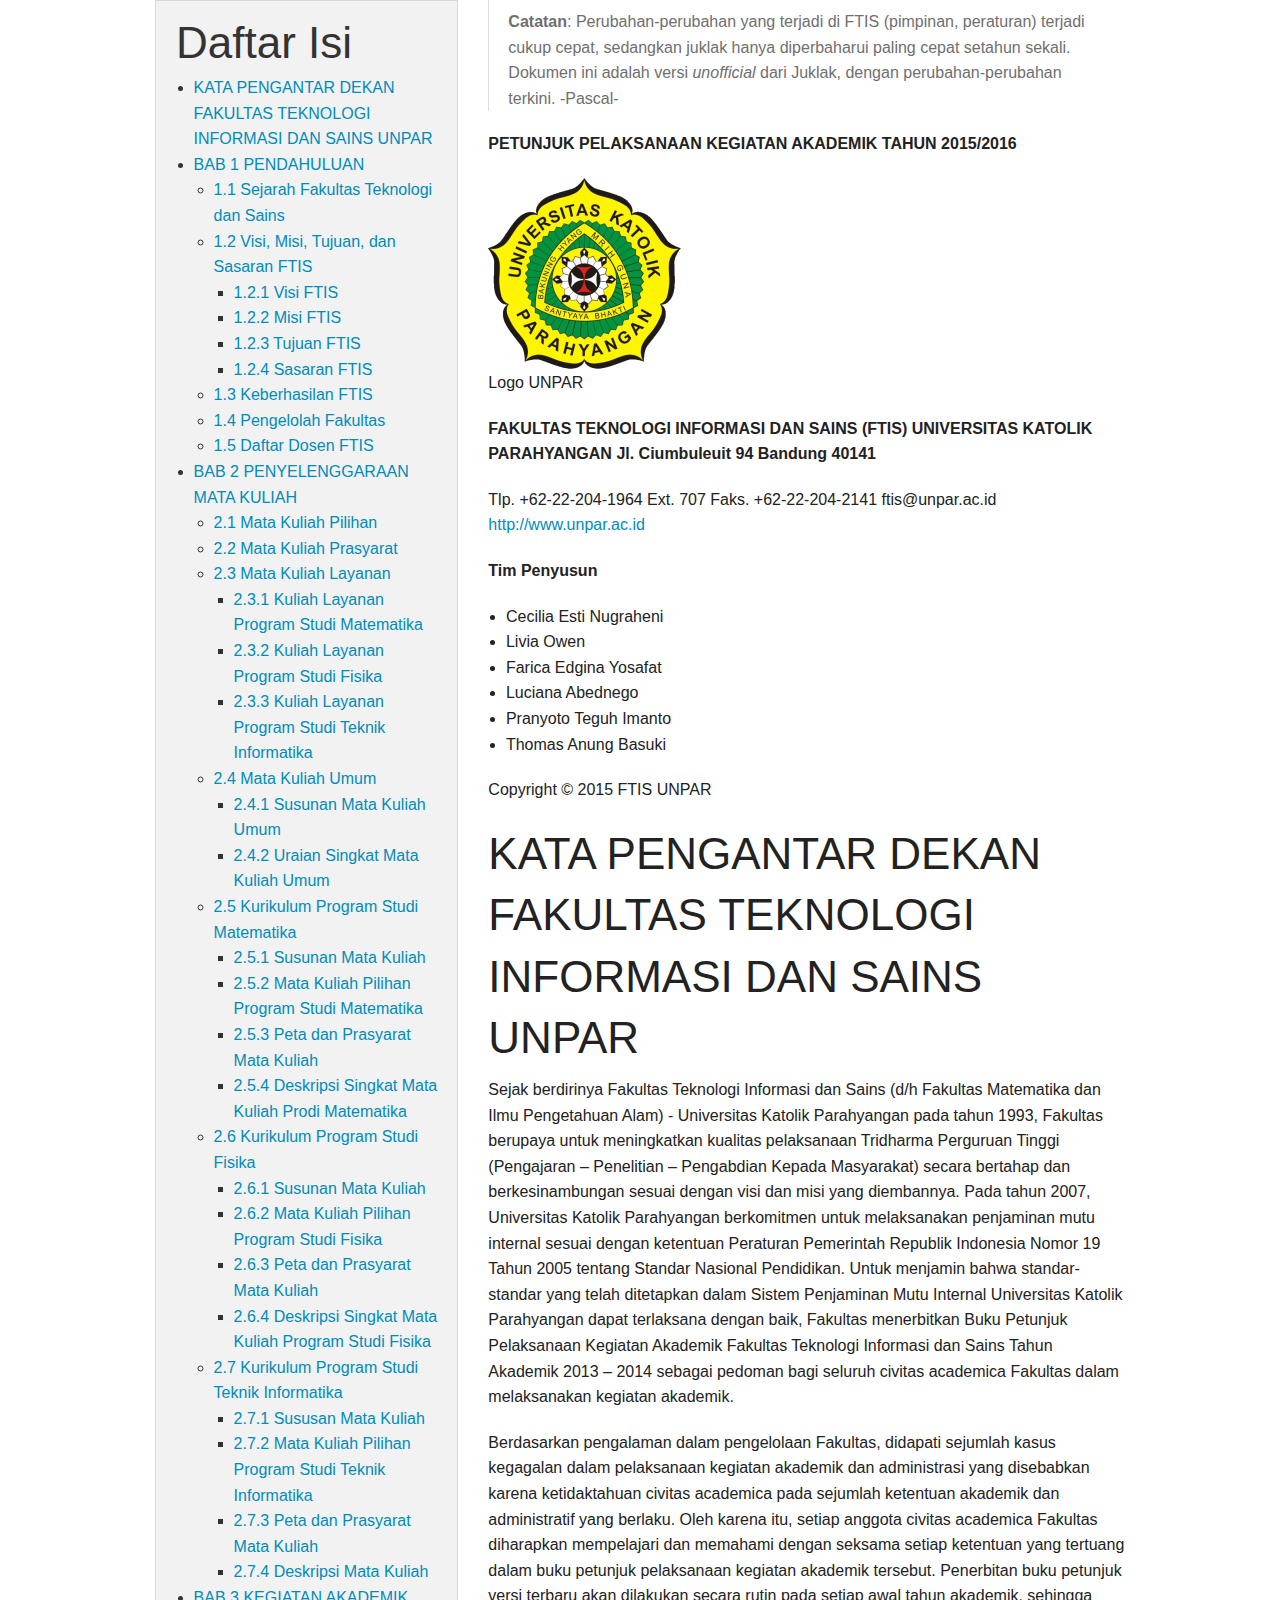
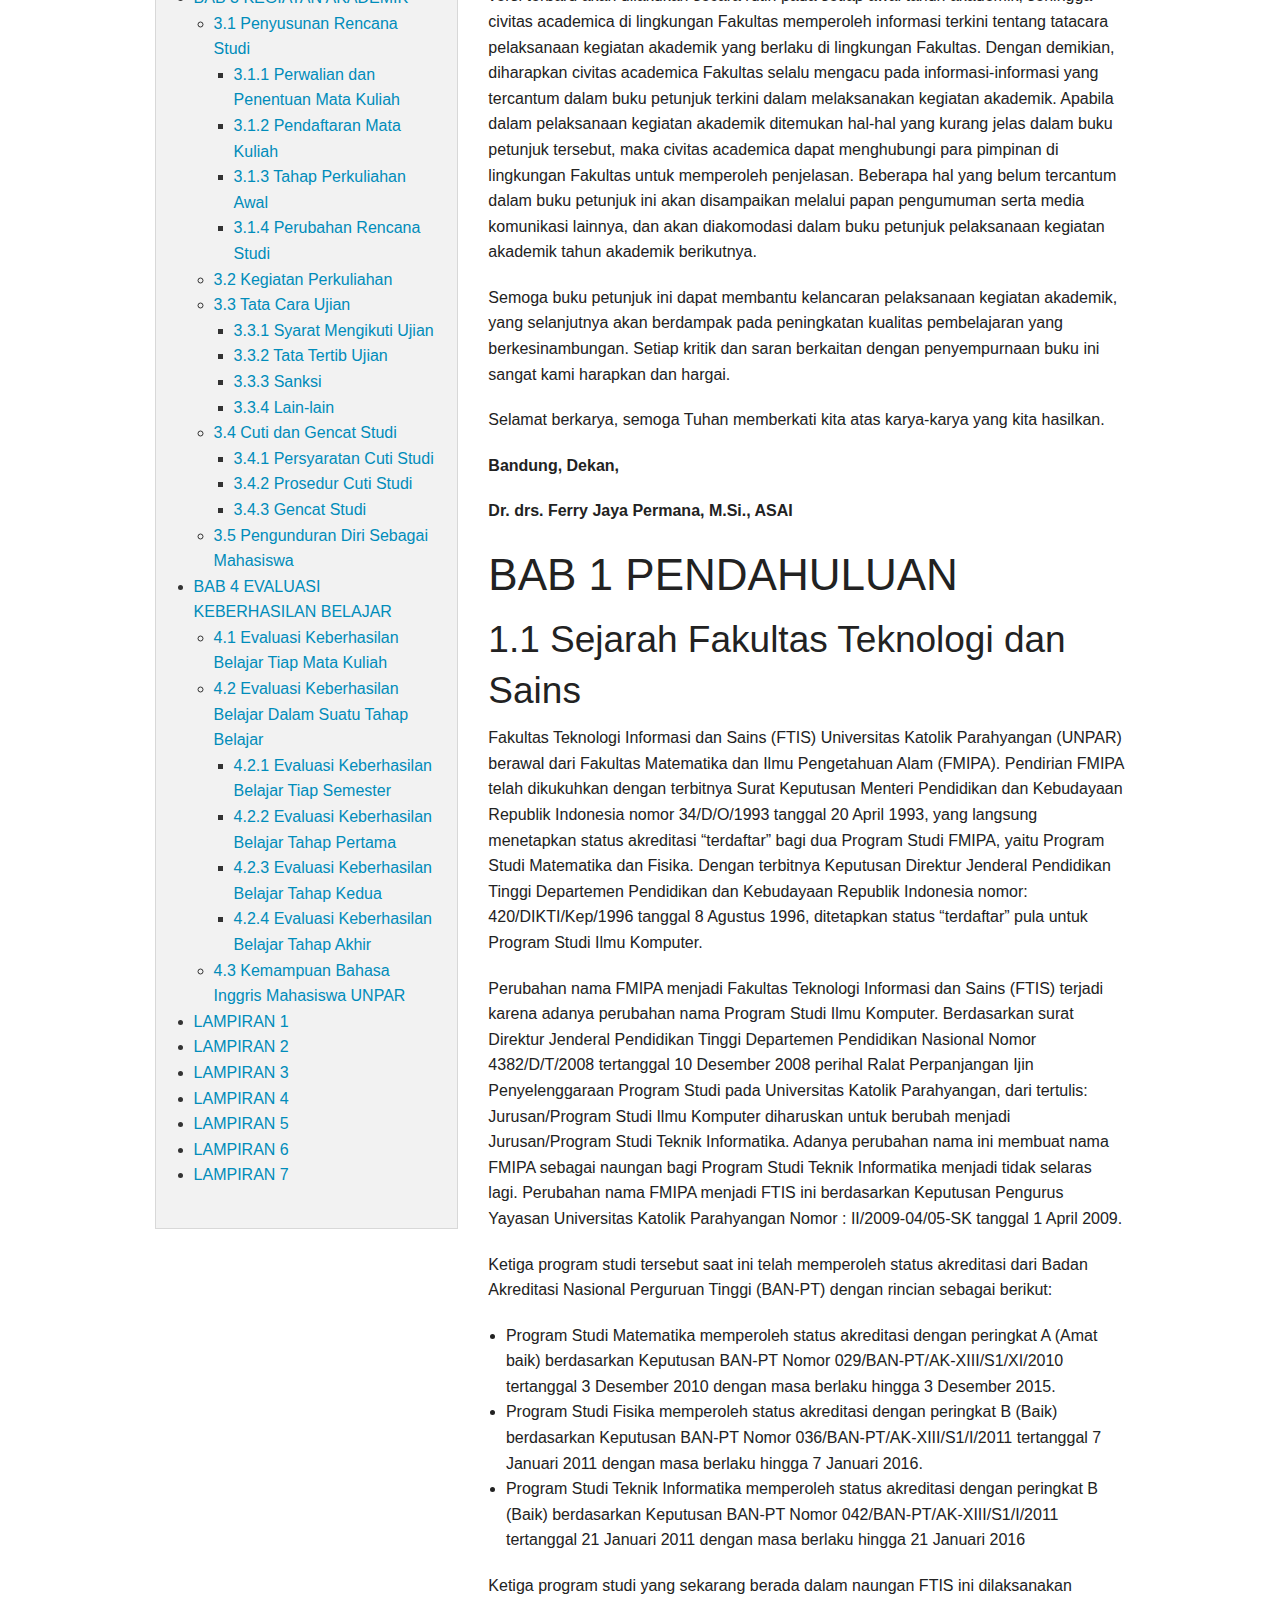
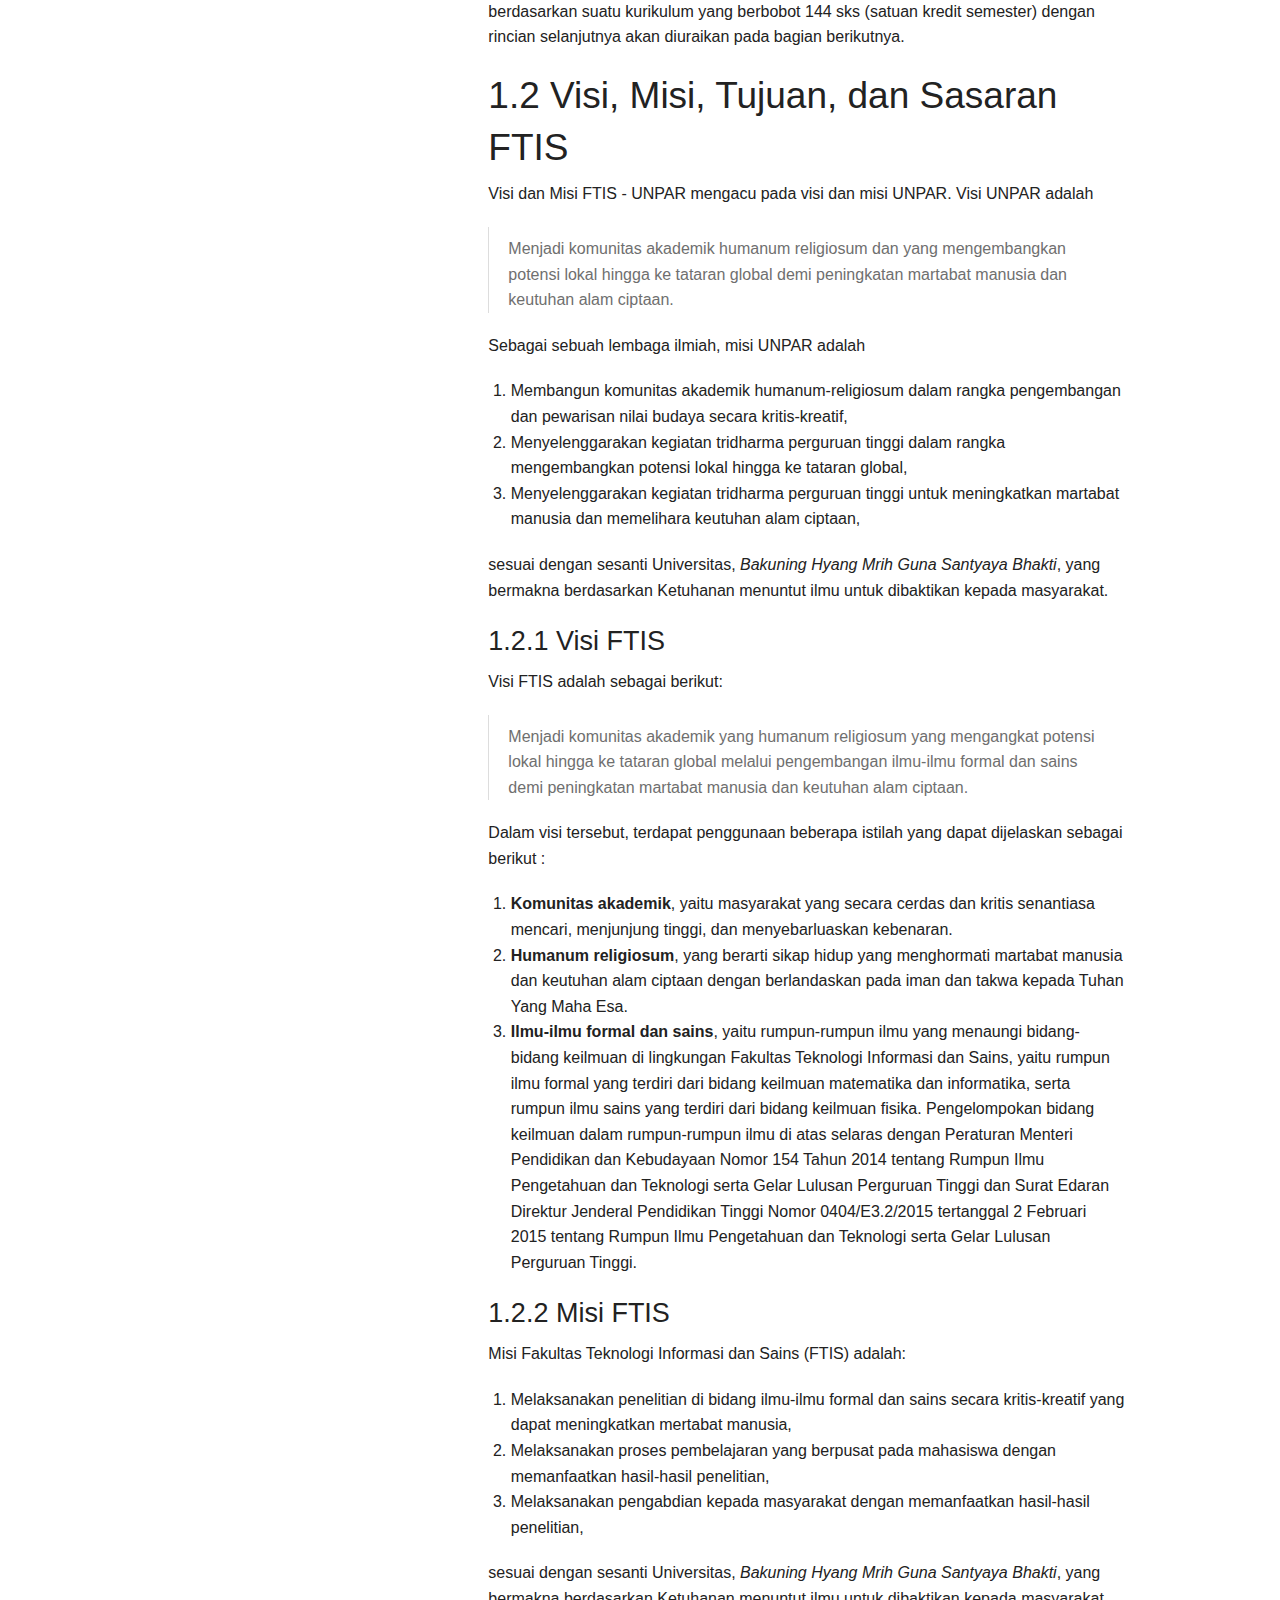
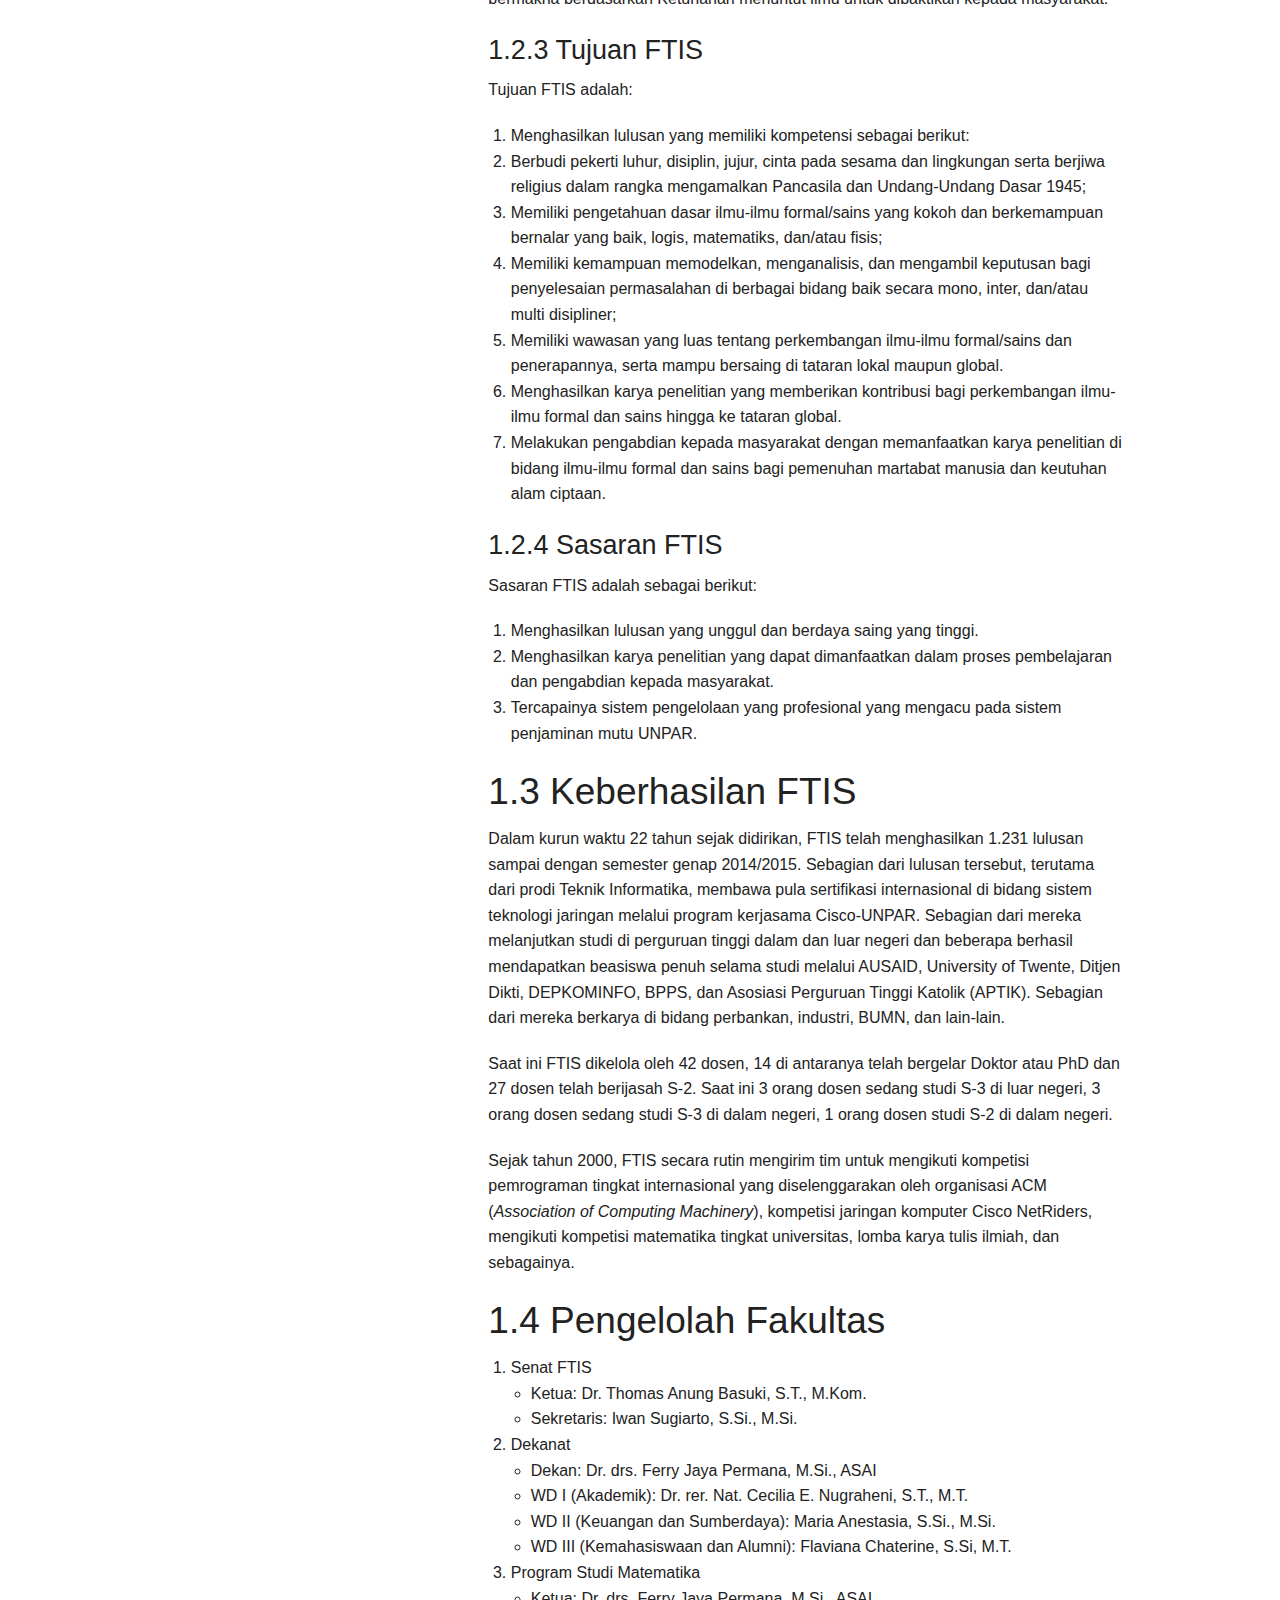
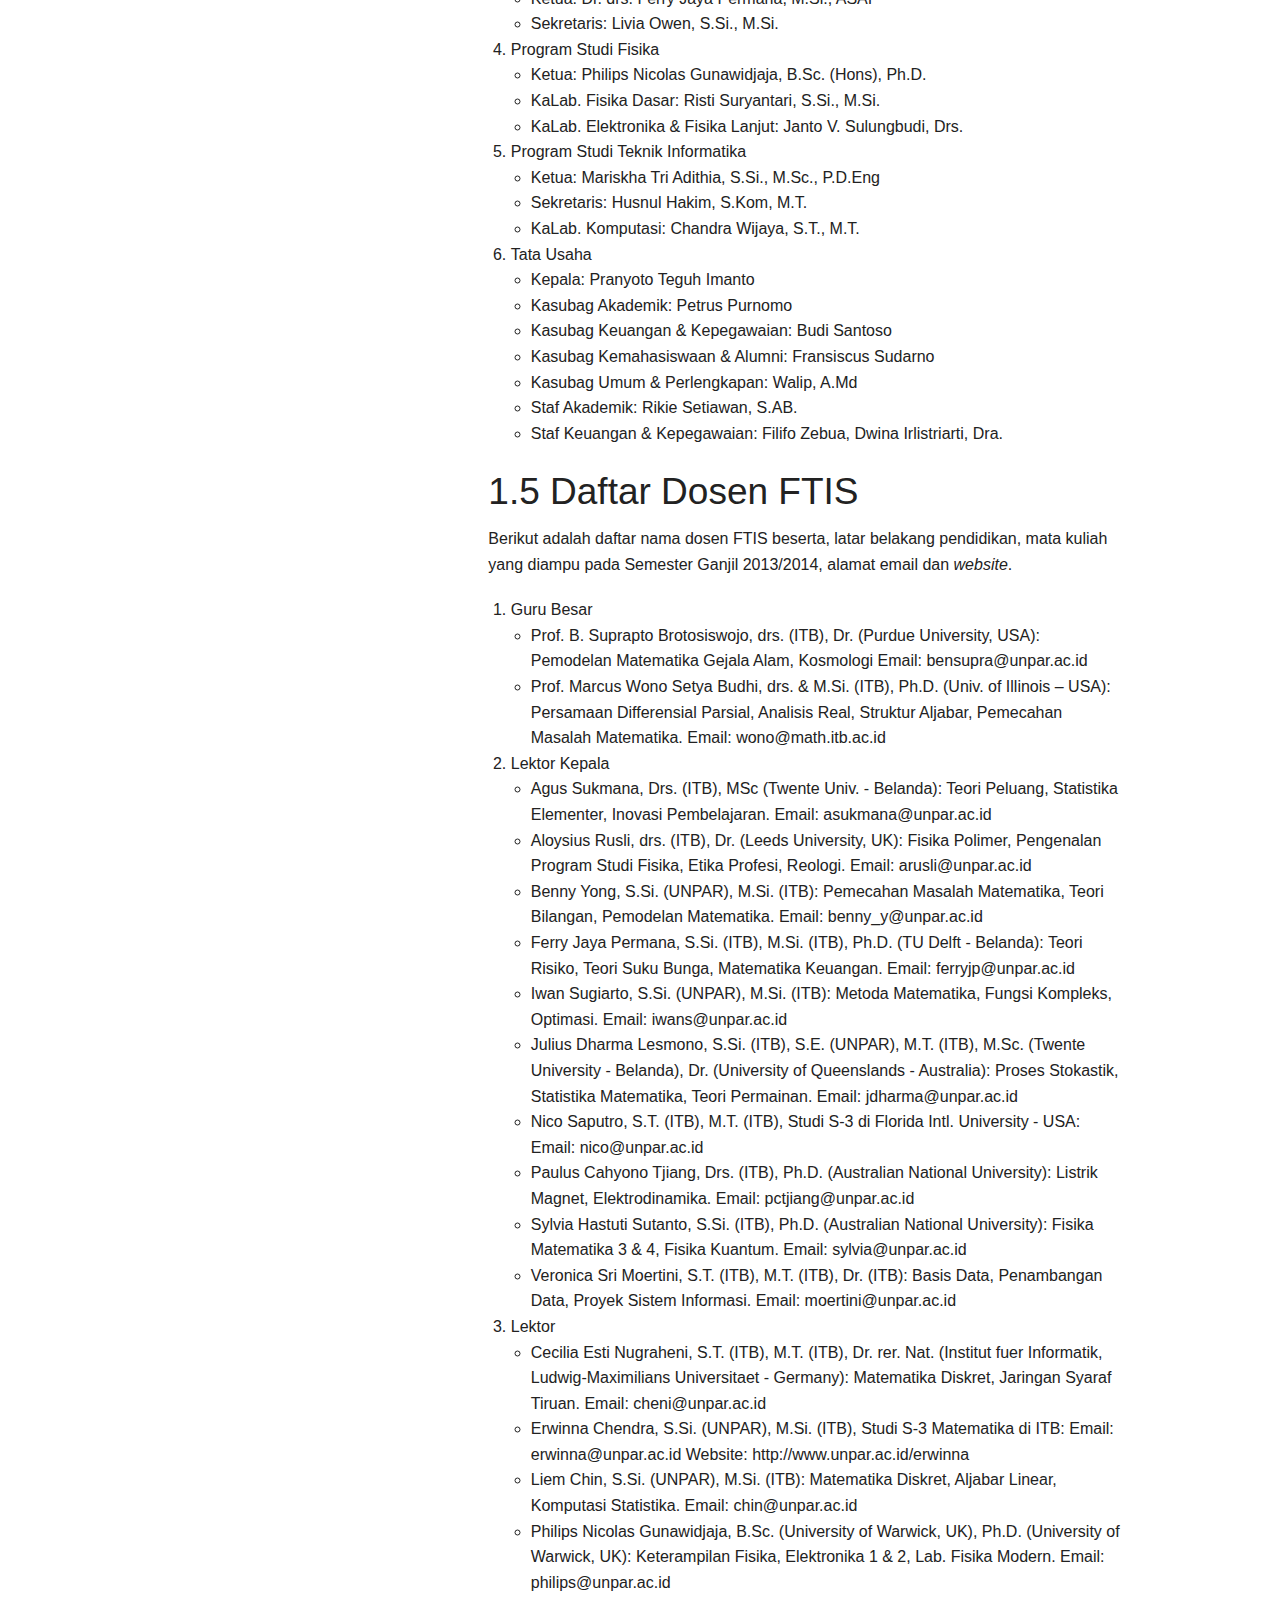
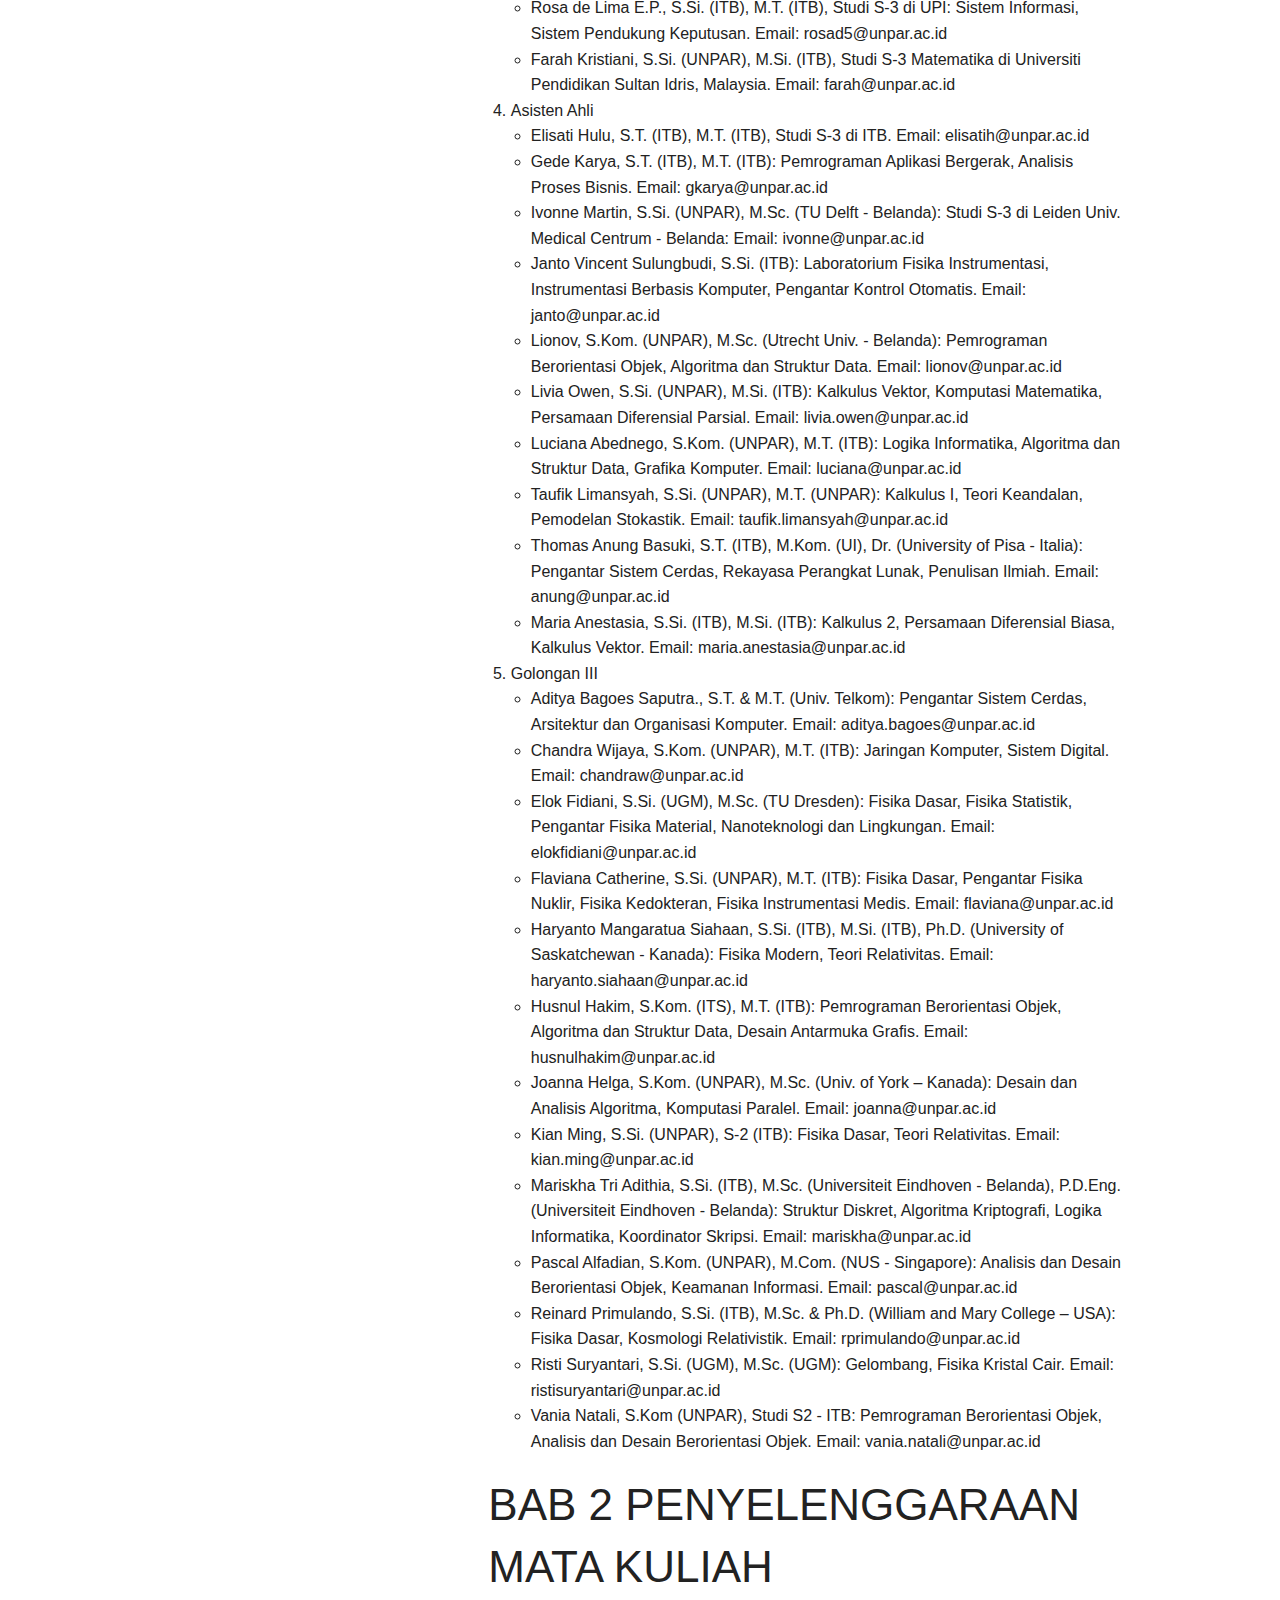
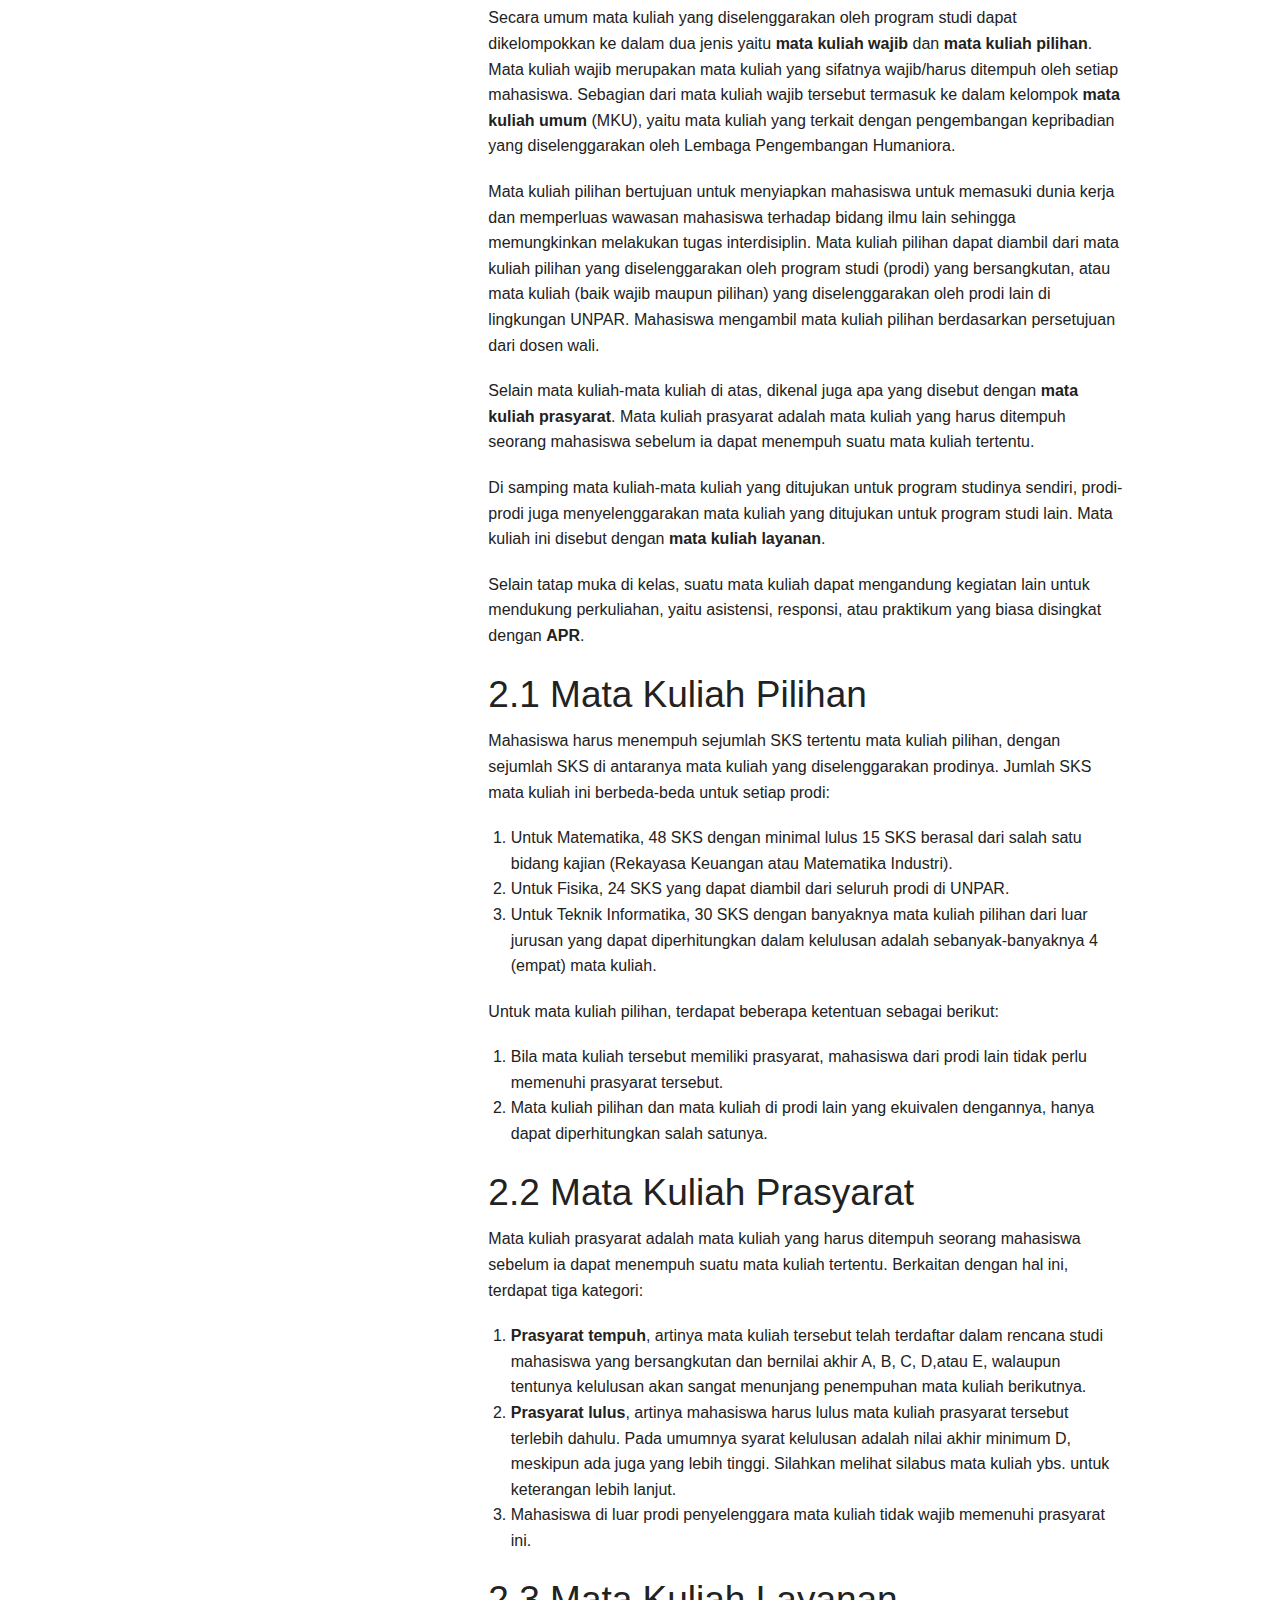
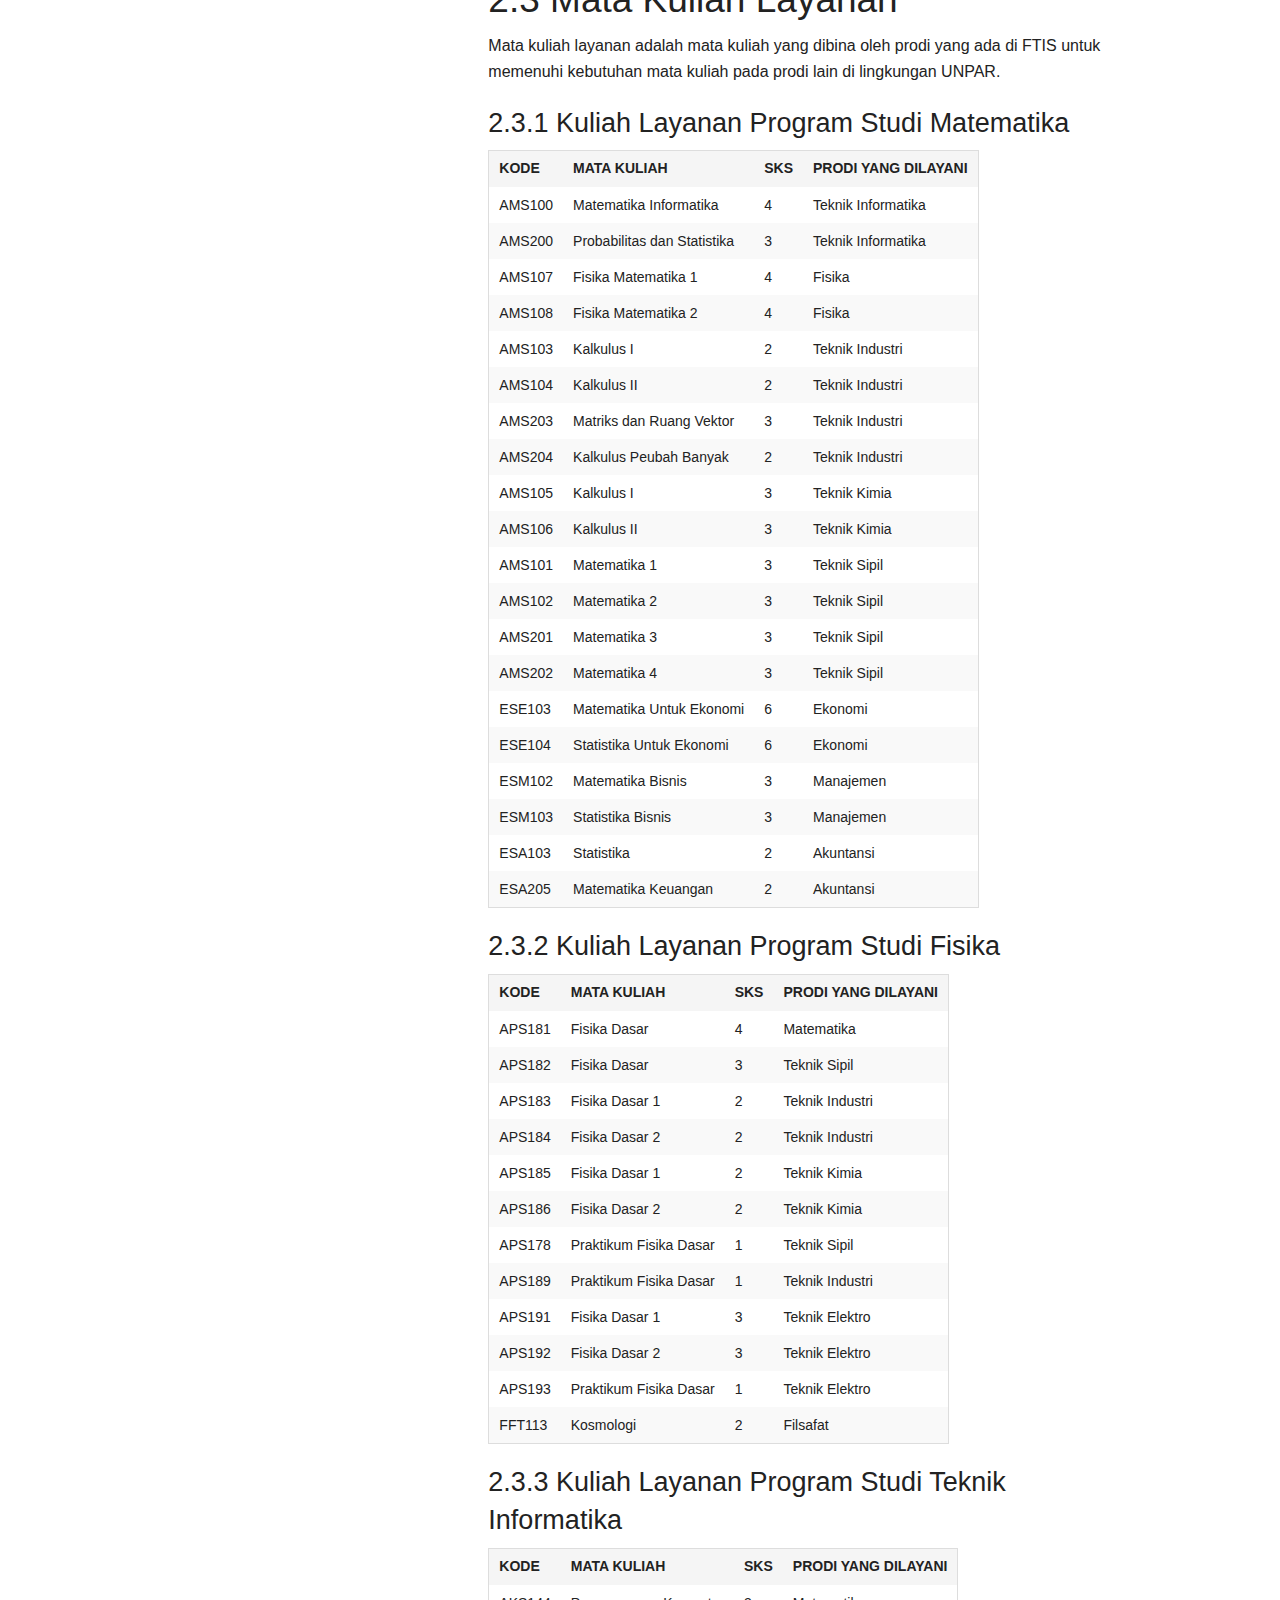
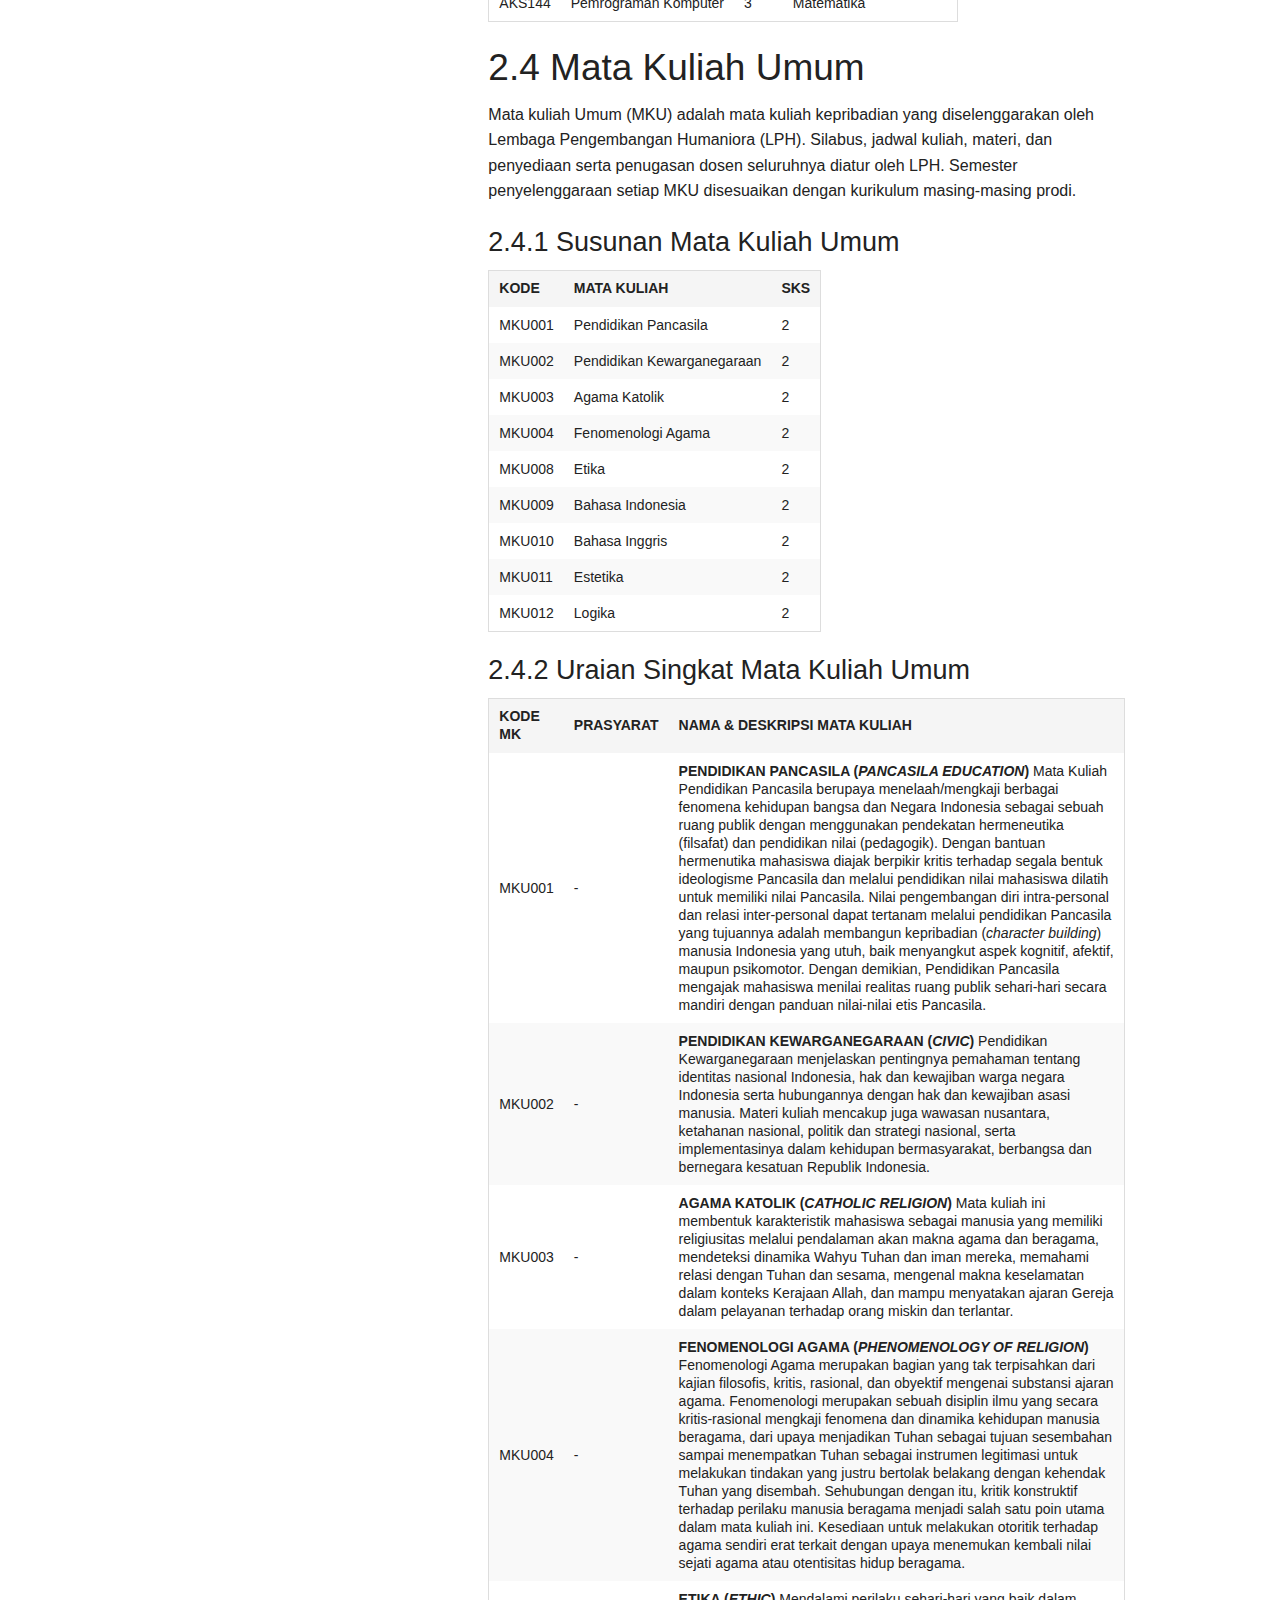
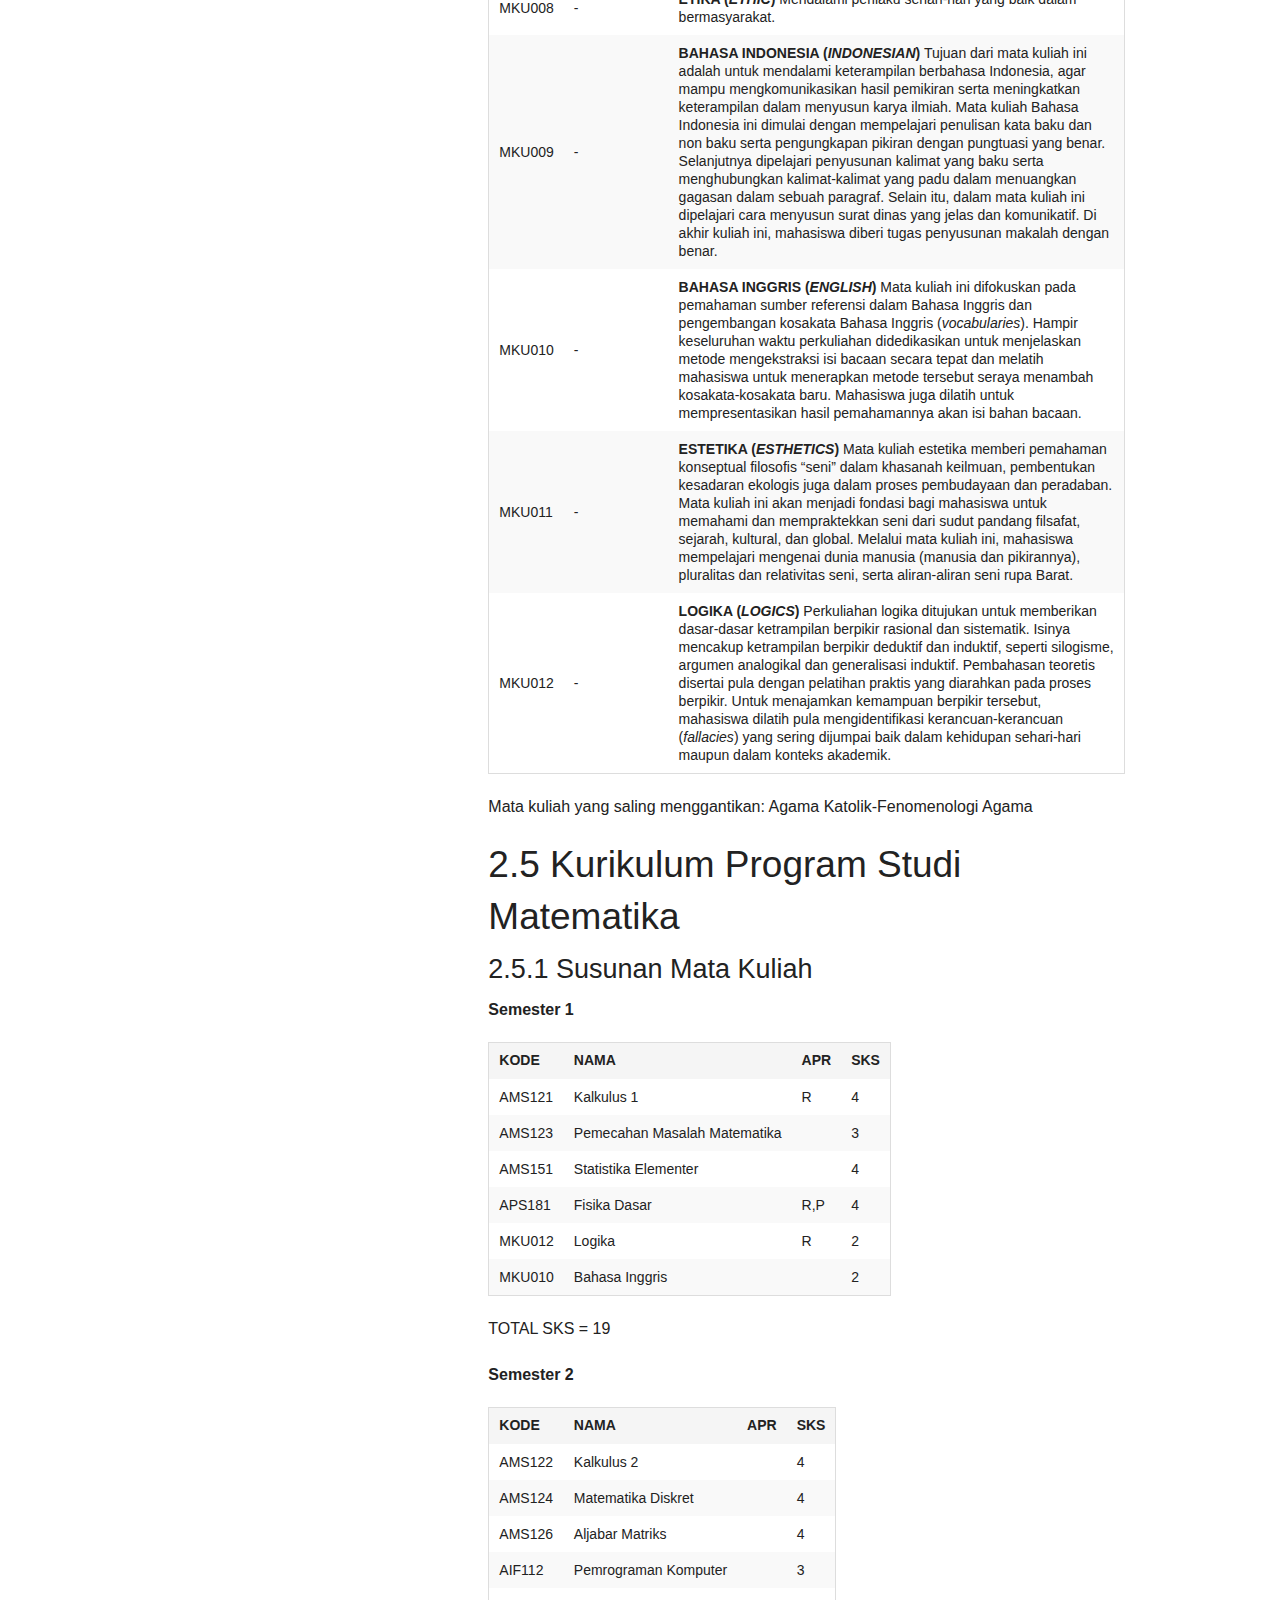
==== commit 85de3a5c: "Updated with latest Dekanat & Senat members" ====
--- a/index.html
+++ b/index.html
@@ -198,15 +198,15 @@
             <ol style="list-style-type: decimal">
             <li>Senat FTIS
             <ul>
-            <li>Ketua: Agus Sukmana, S.Si., M.Sc.</li>
-            <li>Sekretaris: Philips Nicolas Gunawidjaja, B.Sc. (Hons), Ph.D.</li>
+            <li>Ketua: Dr. Thomas Anung Basuki, S.T., M.Kom.</li>
+            <li>Sekretaris: Iwan Sugiarto, S.Si., M.Si.</li>
             </ul></li>
             <li>Dekanat
             <ul>
             <li>Dekan: Dr. drs. Ferry Jaya Permana, M.Si., ASAI</li>
-            <li>WD I (Akademik): Thomas Anung Basuki, Ph.D.</li>
+            <li>WD I (Akademik): Dr. rer. Nat. Cecilia E. Nugraheni, S.T., M.T.</li>
             <li>WD II (Keuangan dan Sumberdaya): Maria Anestasia, S.Si., M.Si.</li>
-            <li>WD III (Kemahasiswaan dan Alumni): Dr.rer.nat. Cecilia E. Nugraheni, S.T., M.T.</li>
+            <li>WD III (Kemahasiswaan dan Alumni): Flaviana Chaterine, S.Si, M.T.</li>
             </ul></li>
             <li>Program Studi Matematika
             <ul>
@@ -221,7 +221,7 @@
             </ul></li>
             <li>Program Studi Teknik Informatika
             <ul>
-            <li>Ketua: Mariskha Tri Adithia, P.D.Eng</li>
+            <li>Ketua: Mariskha Tri Adithia, S.Si., M.Sc., P.D.Eng</li>
             <li>Sekretaris: Husnul Hakim, S.Kom, M.T.</li>
             <li>KaLab. Komputasi: Chandra Wijaya, S.T., M.T.</li>
             </ul></li>
@@ -284,7 +284,7 @@
             <li>Aditya Bagoes Saputra., S.T. &amp; M.T. (Univ. Telkom): Pengantar Sistem Cerdas, Arsitektur dan Organisasi Komputer. Email: aditya.bagoes@unpar.ac.id</li>
             <li>Chandra Wijaya, S.Kom. (UNPAR), M.T. (ITB): Jaringan Komputer, Sistem Digital. Email: chandraw@unpar.ac.id</li>
             <li>Elok Fidiani, S.Si. (UGM), M.Sc. (TU Dresden): Fisika Dasar, Fisika Statistik, Pengantar Fisika Material, Nanoteknologi dan Lingkungan. Email: elokfidiani@unpar.ac.id</li>
-            <li>Flaviana Catherine, S.Si. (UNPAR), M.Si. (ITB): Fisika Dasar, Pengantar Fisika Nuklir, Fisika Kedokteran, Fisika Instrumentasi Medis. Email: flaviana@unpar.ac.id</li>
+            <li>Flaviana Catherine, S.Si. (UNPAR), M.T. (ITB): Fisika Dasar, Pengantar Fisika Nuklir, Fisika Kedokteran, Fisika Instrumentasi Medis. Email: flaviana@unpar.ac.id</li>
             <li>Haryanto Mangaratua Siahaan, S.Si. (ITB), M.Si. (ITB), Ph.D. (University of Saskatchewan - Kanada): Fisika Modern, Teori Relativitas. Email: haryanto.siahaan@unpar.ac.id</li>
             <li>Husnul Hakim, S.Kom. (ITS), M.T. (ITB): Pemrograman Berorientasi Objek, Algoritma dan Struktur Data, Desain Antarmuka Grafis. Email: husnulhakim@unpar.ac.id</li>
             <li>Joanna Helga, S.Kom. (UNPAR), M.Sc. (Univ. of York – Kanada): Desain dan Analisis Algoritma, Komputasi Paralel. Email: joanna@unpar.ac.id</li>
@@ -621,6 +621,11 @@
             </table>
             <h3 id="uraian-singkat-mata-kuliah-umum">2.4.2 Uraian Singkat Mata Kuliah Umum</h3>
             <table>
+            <colgroup>
+            <col width="1%" />
+            <col width="1%" />
+            <col width="97%" />
+            </colgroup>
             <thead>
             <tr class="header">
             <th align="left">KODE MK</th>
@@ -1335,6 +1340,11 @@
             </div>
             <h3 id="deskripsi-singkat-mata-kuliah-prodi-matematika">2.5.4 Deskripsi Singkat Mata Kuliah Prodi Matematika</h3>
             <table>
+            <colgroup>
+            <col width="2%" />
+            <col width="8%" />
+            <col width="89%" />
+            </colgroup>
             <thead>
             <tr class="header">
             <th align="left">KODE MK</th>
@@ -2221,6 +2231,11 @@
             </div>
             <h3 id="deskripsi-singkat-mata-kuliah-program-studi-fisika">2.6.4 Deskripsi Singkat Mata Kuliah Program Studi Fisika</h3>
             <table>
+            <colgroup>
+            <col width="0%" />
+            <col width="1%" />
+            <col width="97%" />
+            </colgroup>
             <thead>
             <tr class="header">
             <th align="left">KODE MK</th>
@@ -3226,7 +3241,12 @@
             <p class="caption">Peta dan Prasyarat Mata Kuliah Program Studi Teknik Informatika</p>
             </div>
             <h3 id="deskripsi-mata-kuliah">2.7.4 Deskripsi Mata Kuliah</h3>
-            <table>
+            <table style="width:100%;">
+            <colgroup>
+            <col width="1%" />
+            <col width="11%" />
+            <col width="86%" />
+            </colgroup>
             <thead>
             <tr class="header">
             <th align="left">KODE MK</th>
@@ -3578,6 +3598,12 @@
             <p>Keberhasilan belajar mata kuliah ditetapkan segera setelah mahasiswa <strong>menyelesaikan seluruh Komponen Kegiatan</strong> yang disyaratkan dalam suatu mata kuliah. Kriteria keberhasilan belajar mahasiswa dalam suatu mata kuliah ditetapkan oleh dosen pembina mata kuliah, dengan menaati rambu-rambu dalam SK Rektor dan SK Dekan tersebut di atas.</p>
             <p>Evaluasi keberhasilan belajar mata kuliah dilakukan terhadap hasil belajar mahasiswa dalam berbagai <strong>Bentuk Kegiatan</strong>, yang masing-masing memiliki <strong>Komponen Kegiatan</strong> dan <strong>Komponen Evaluasi</strong> sebagai berikut:</p>
             <table>
+            <colgroup>
+            <col width="15%" />
+            <col width="27%" />
+            <col width="27%" />
+            <col width="27%" />
+            </colgroup>
             <thead>
             <tr class="header">
             <th align="left">BENTUK KEGIATAN</th>
